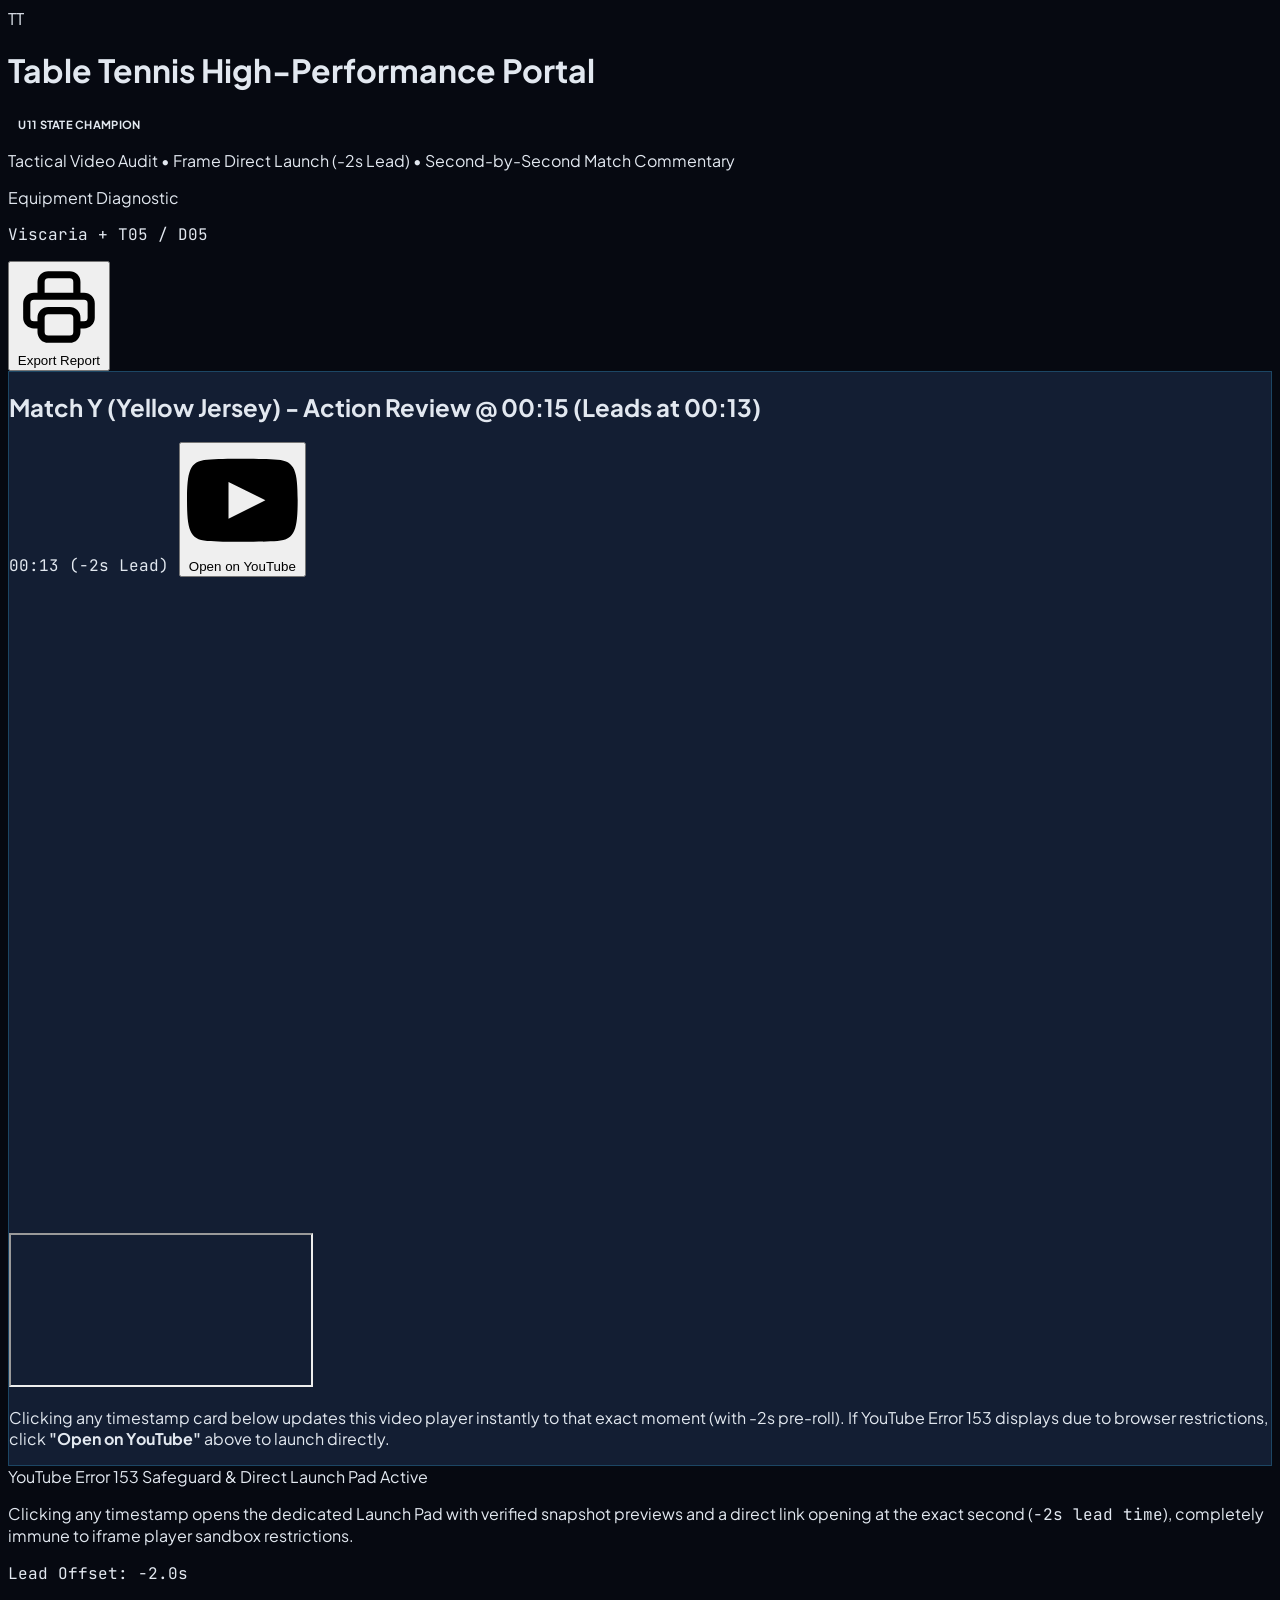
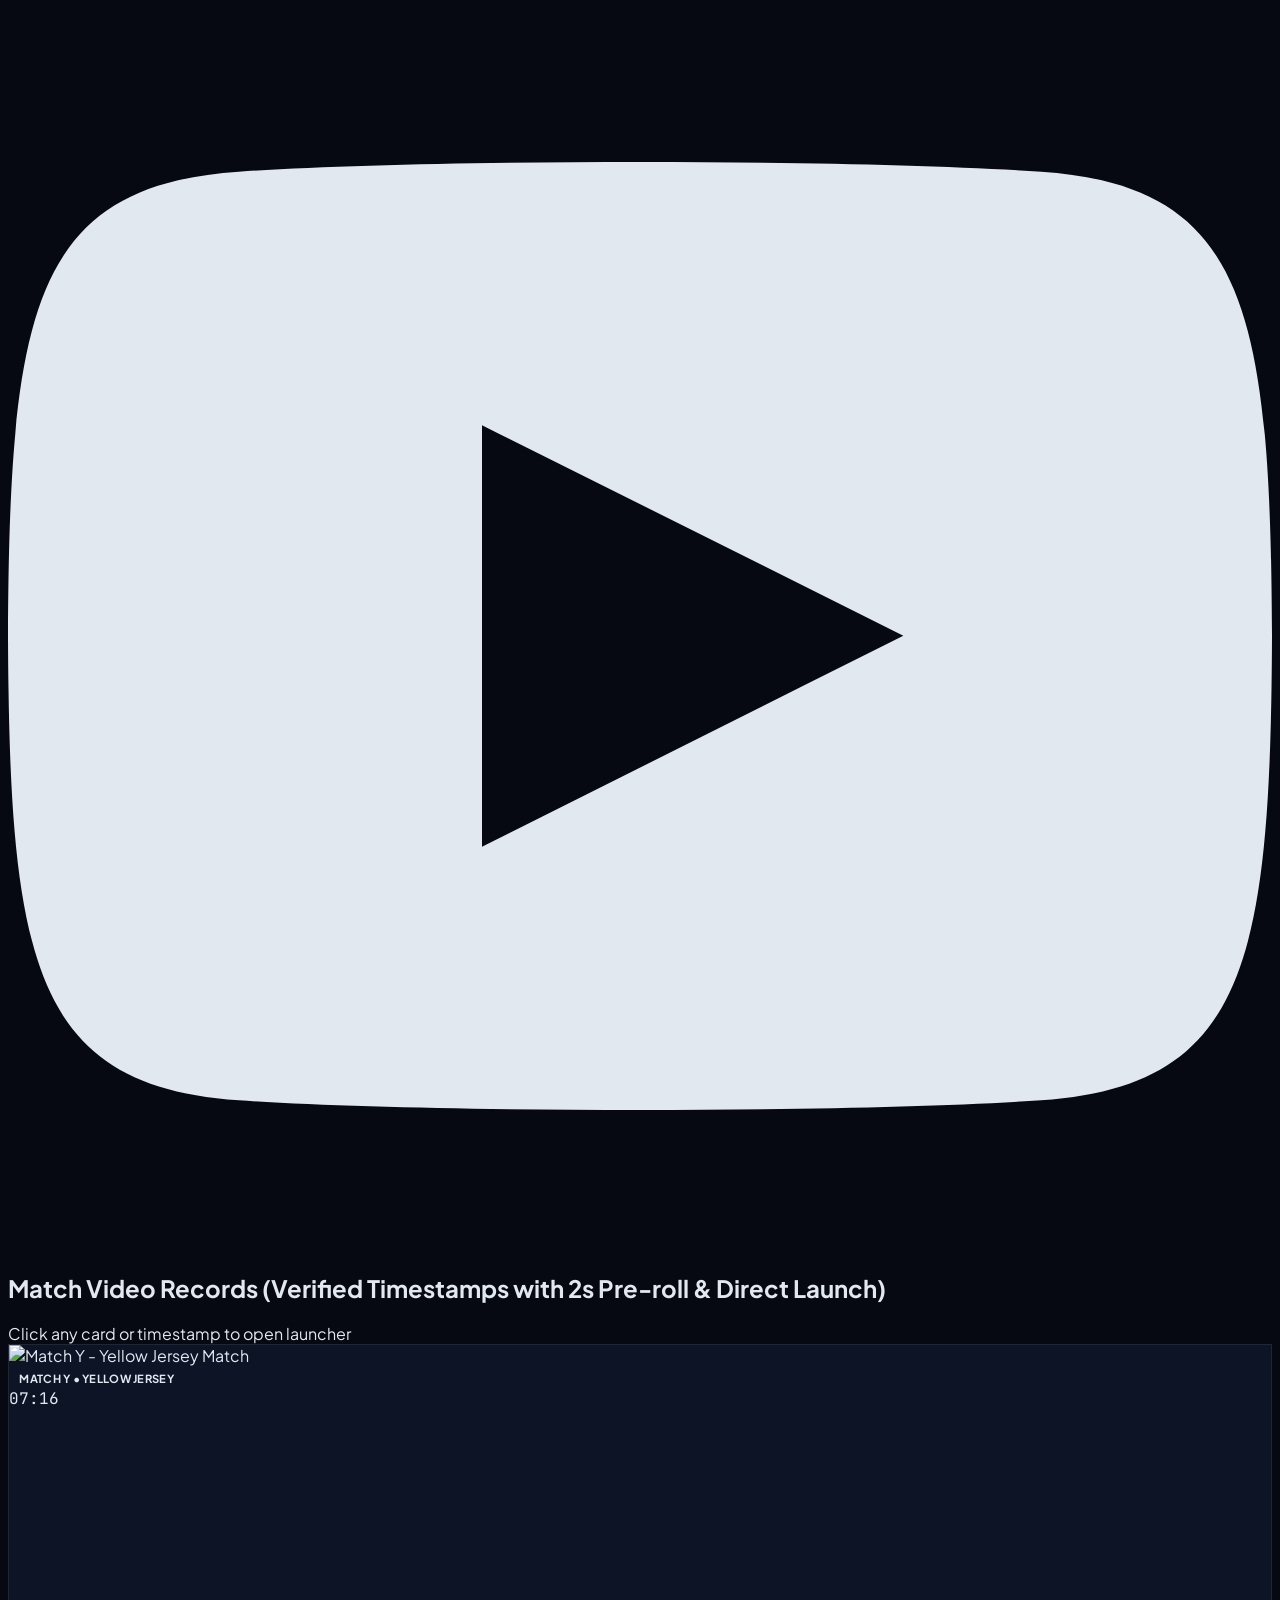
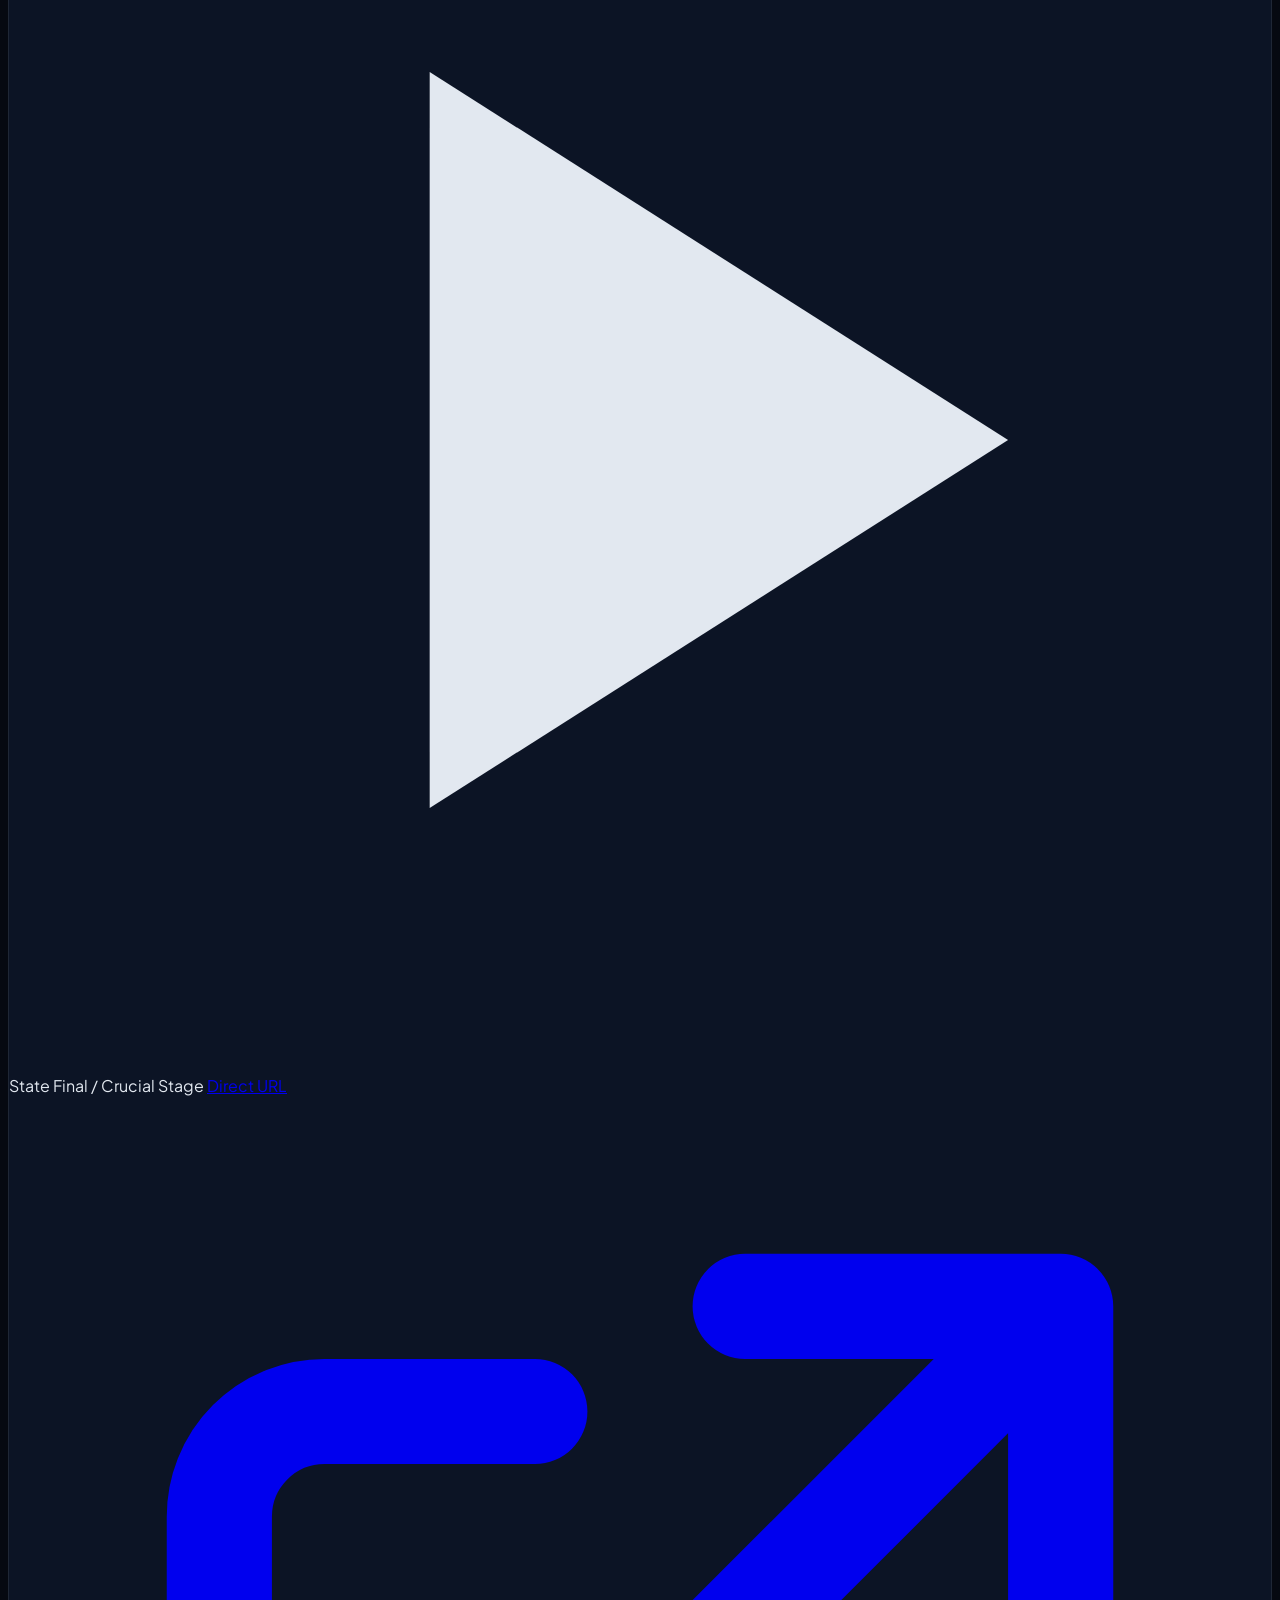
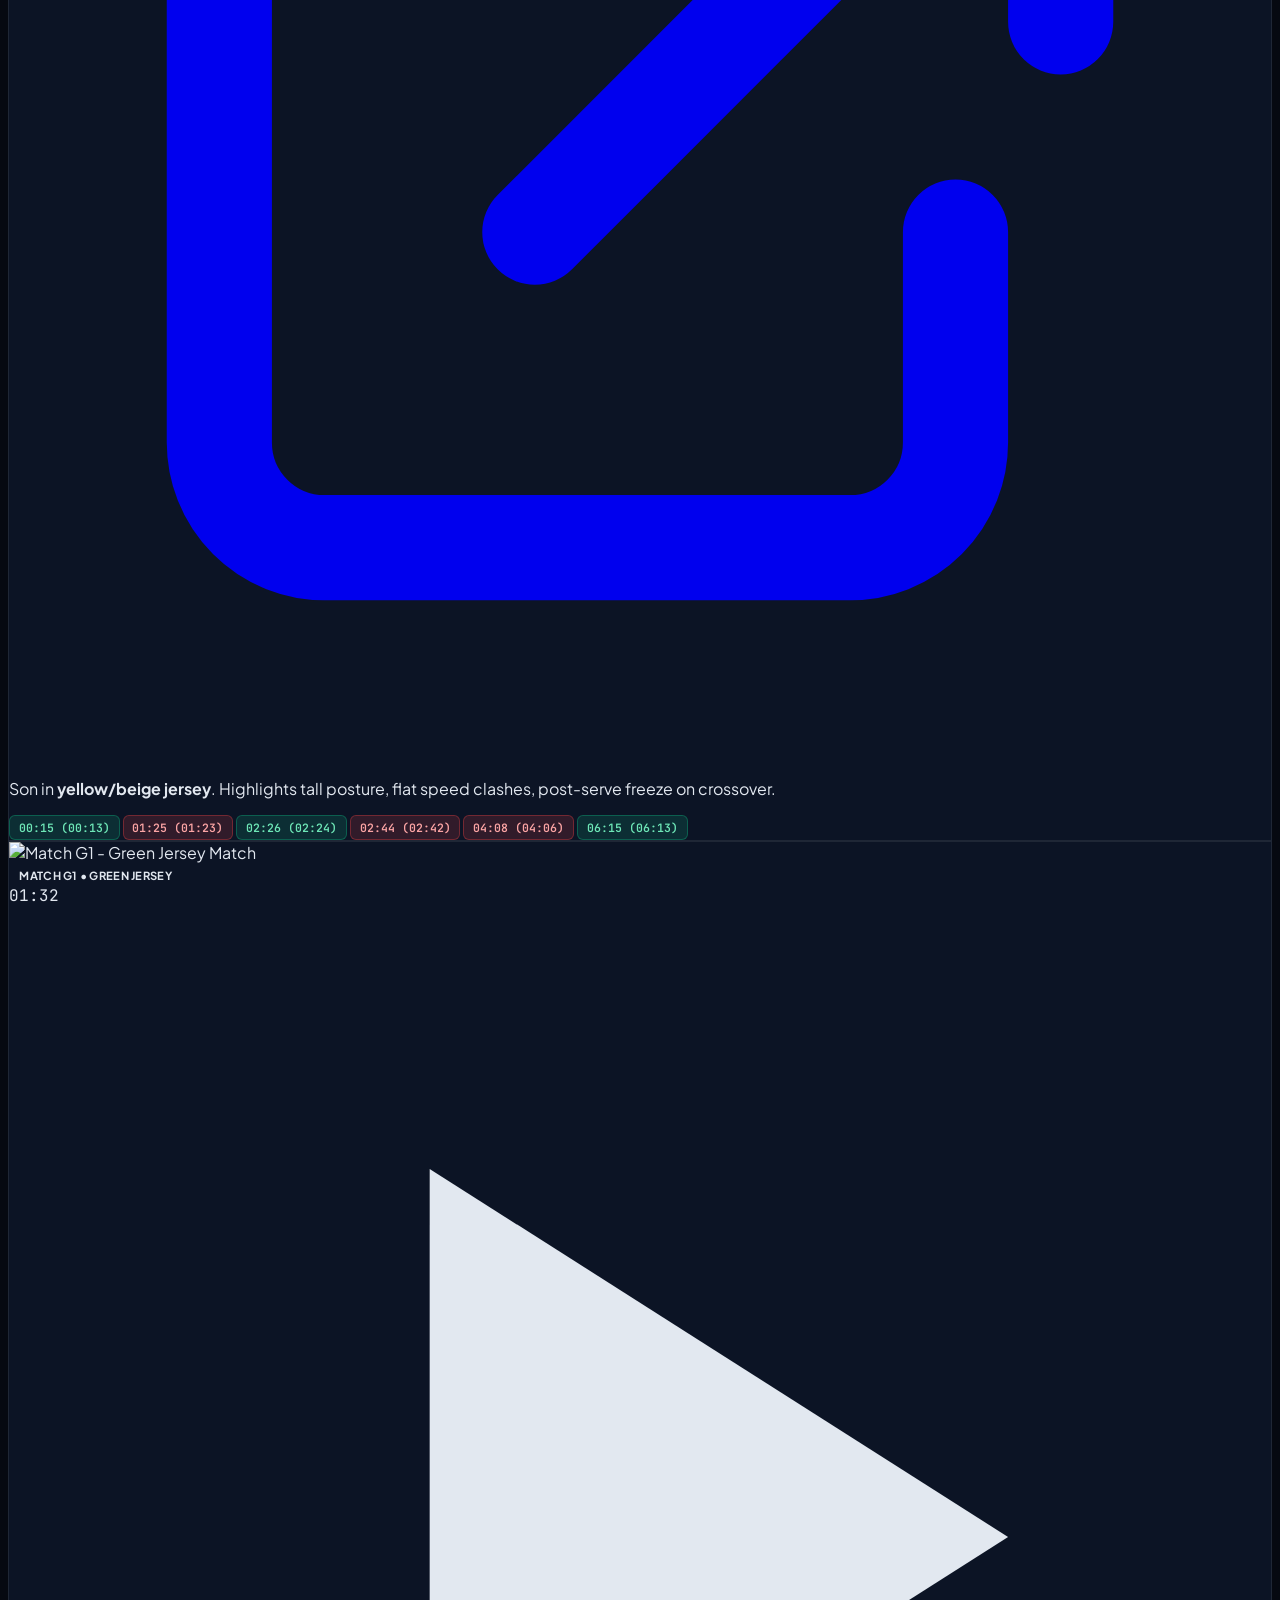
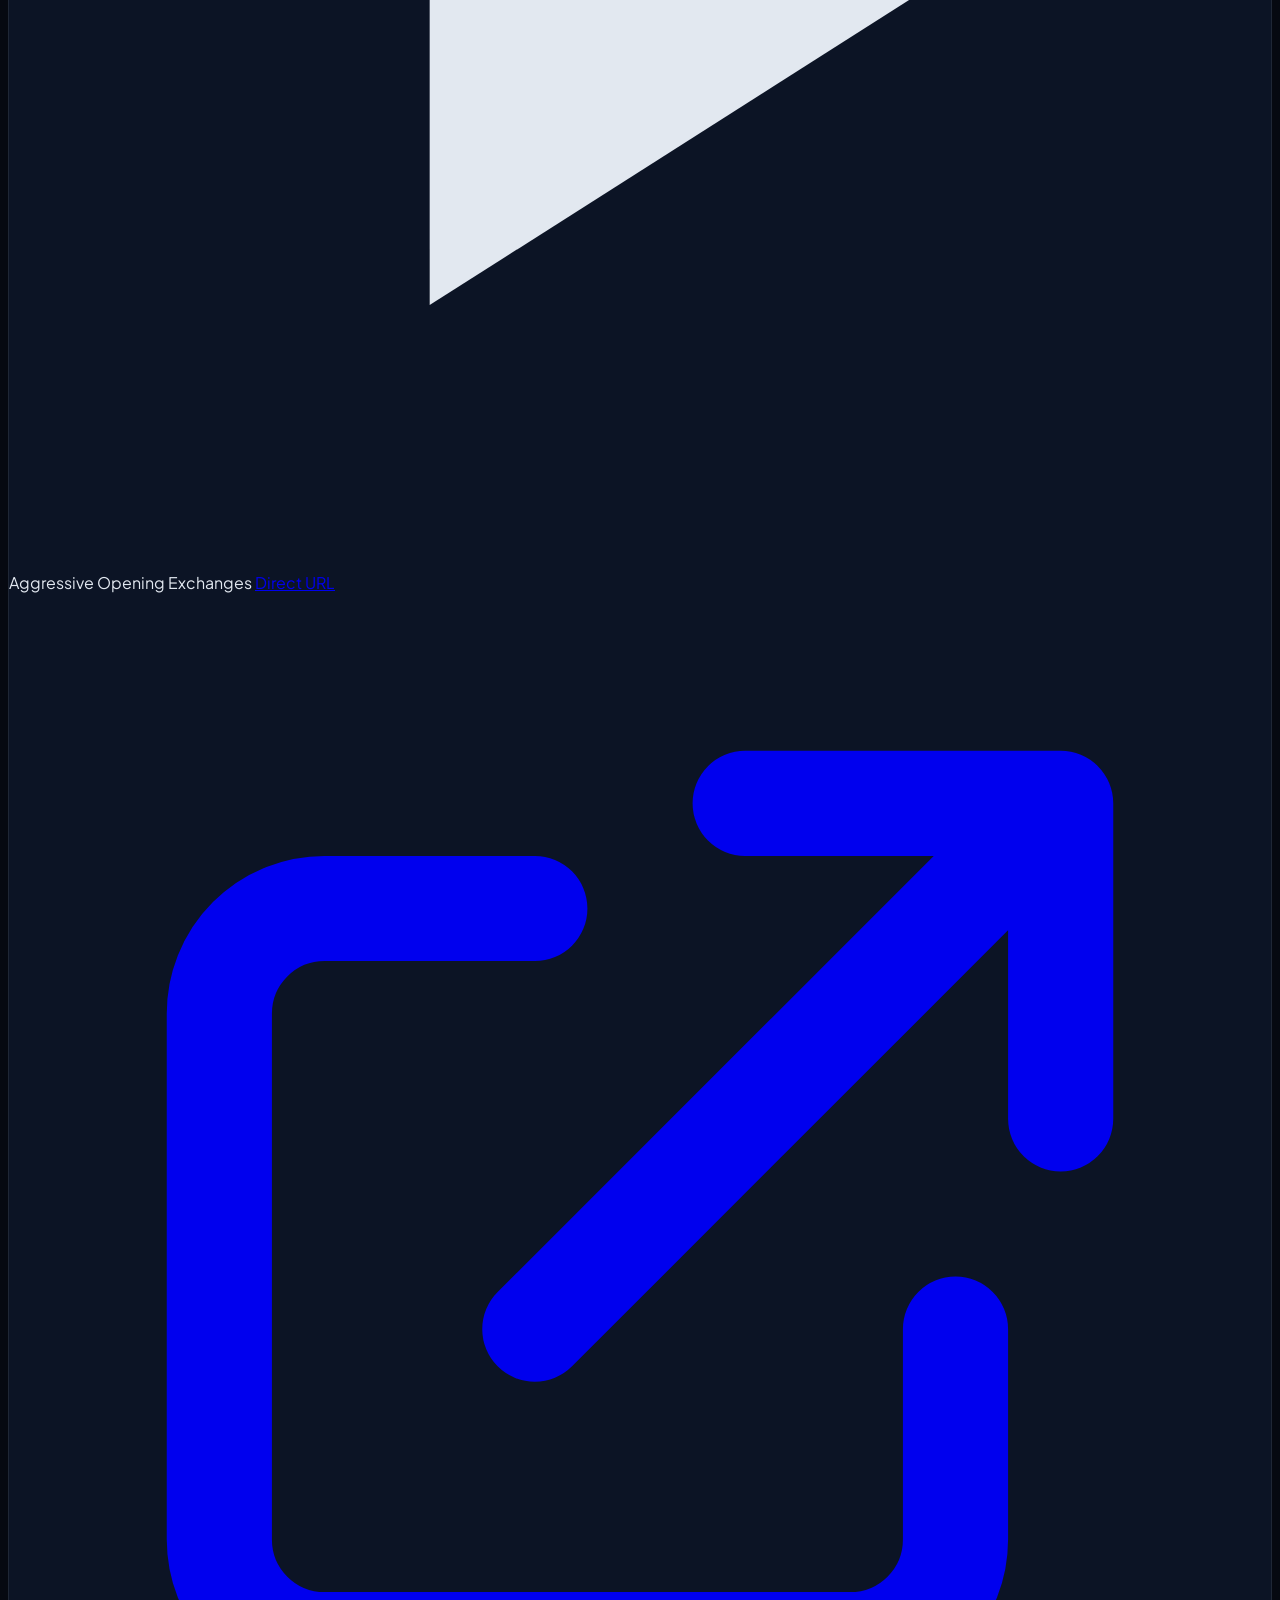
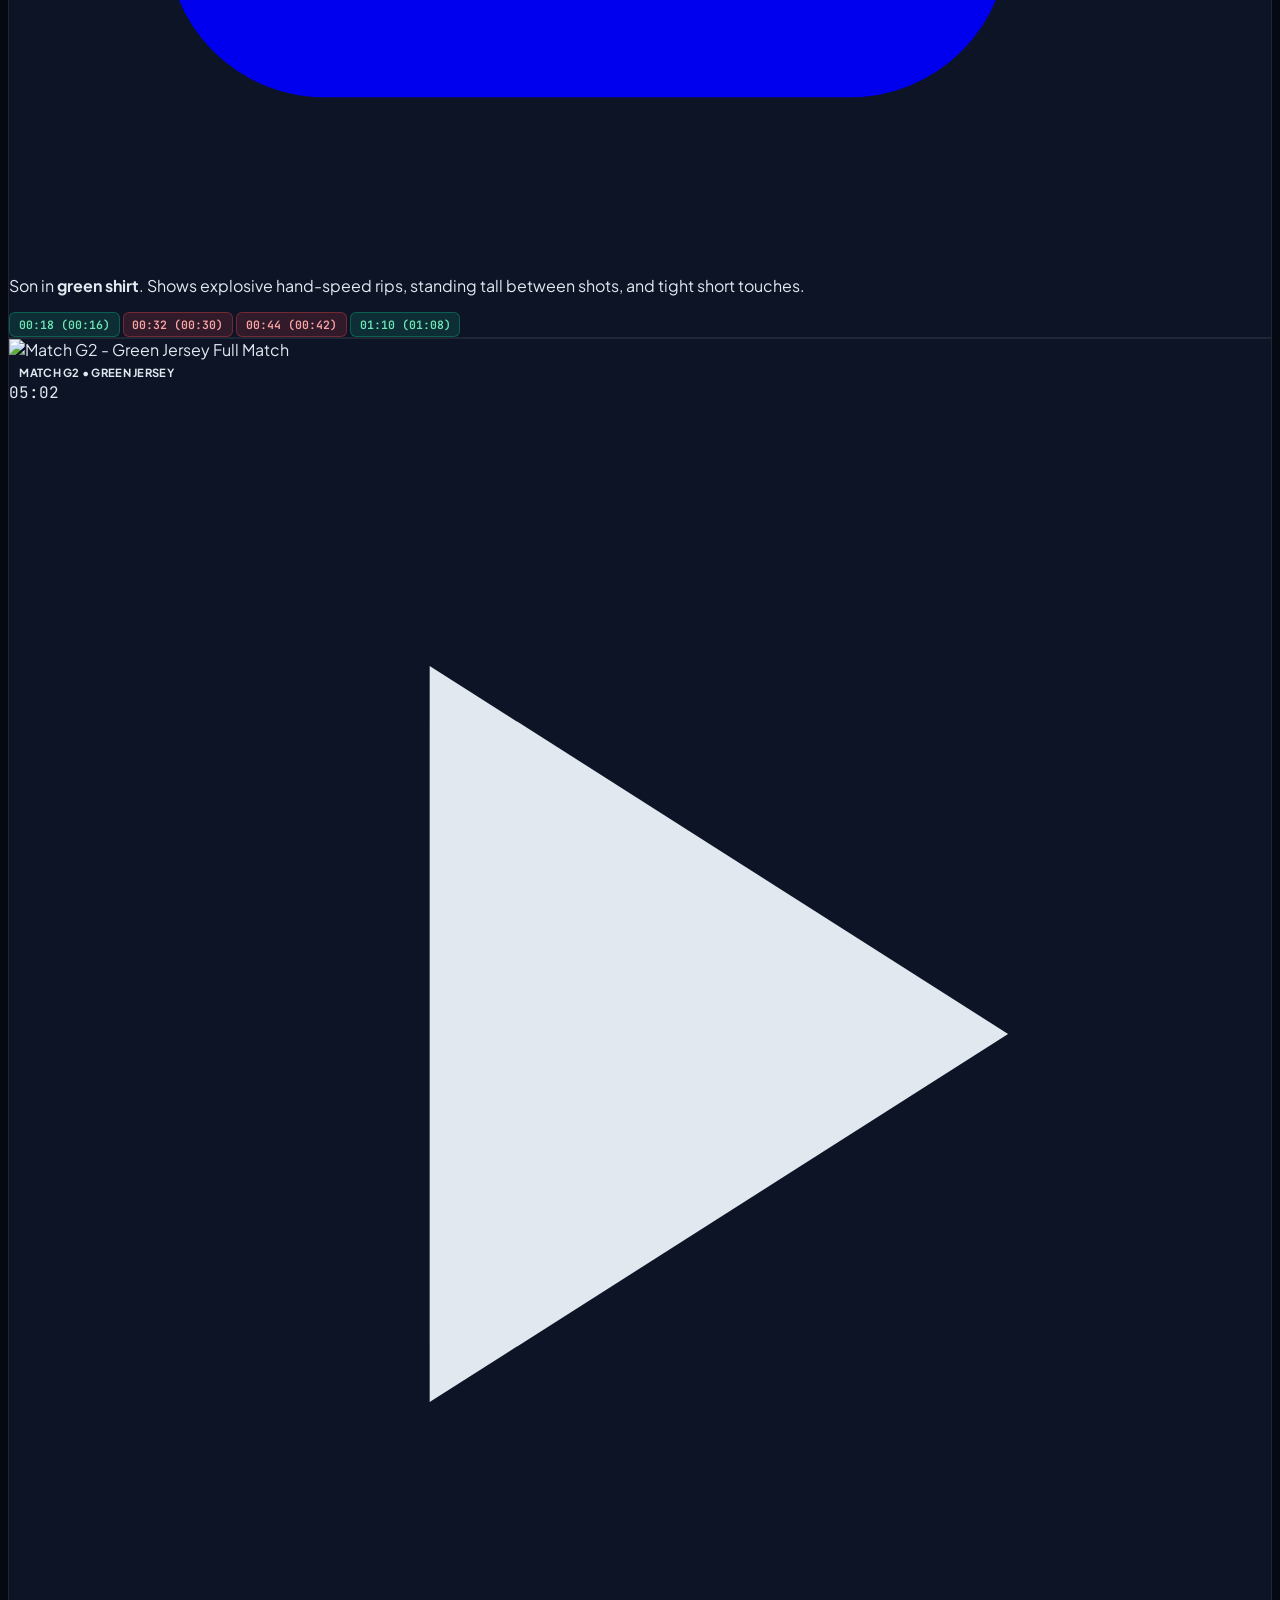
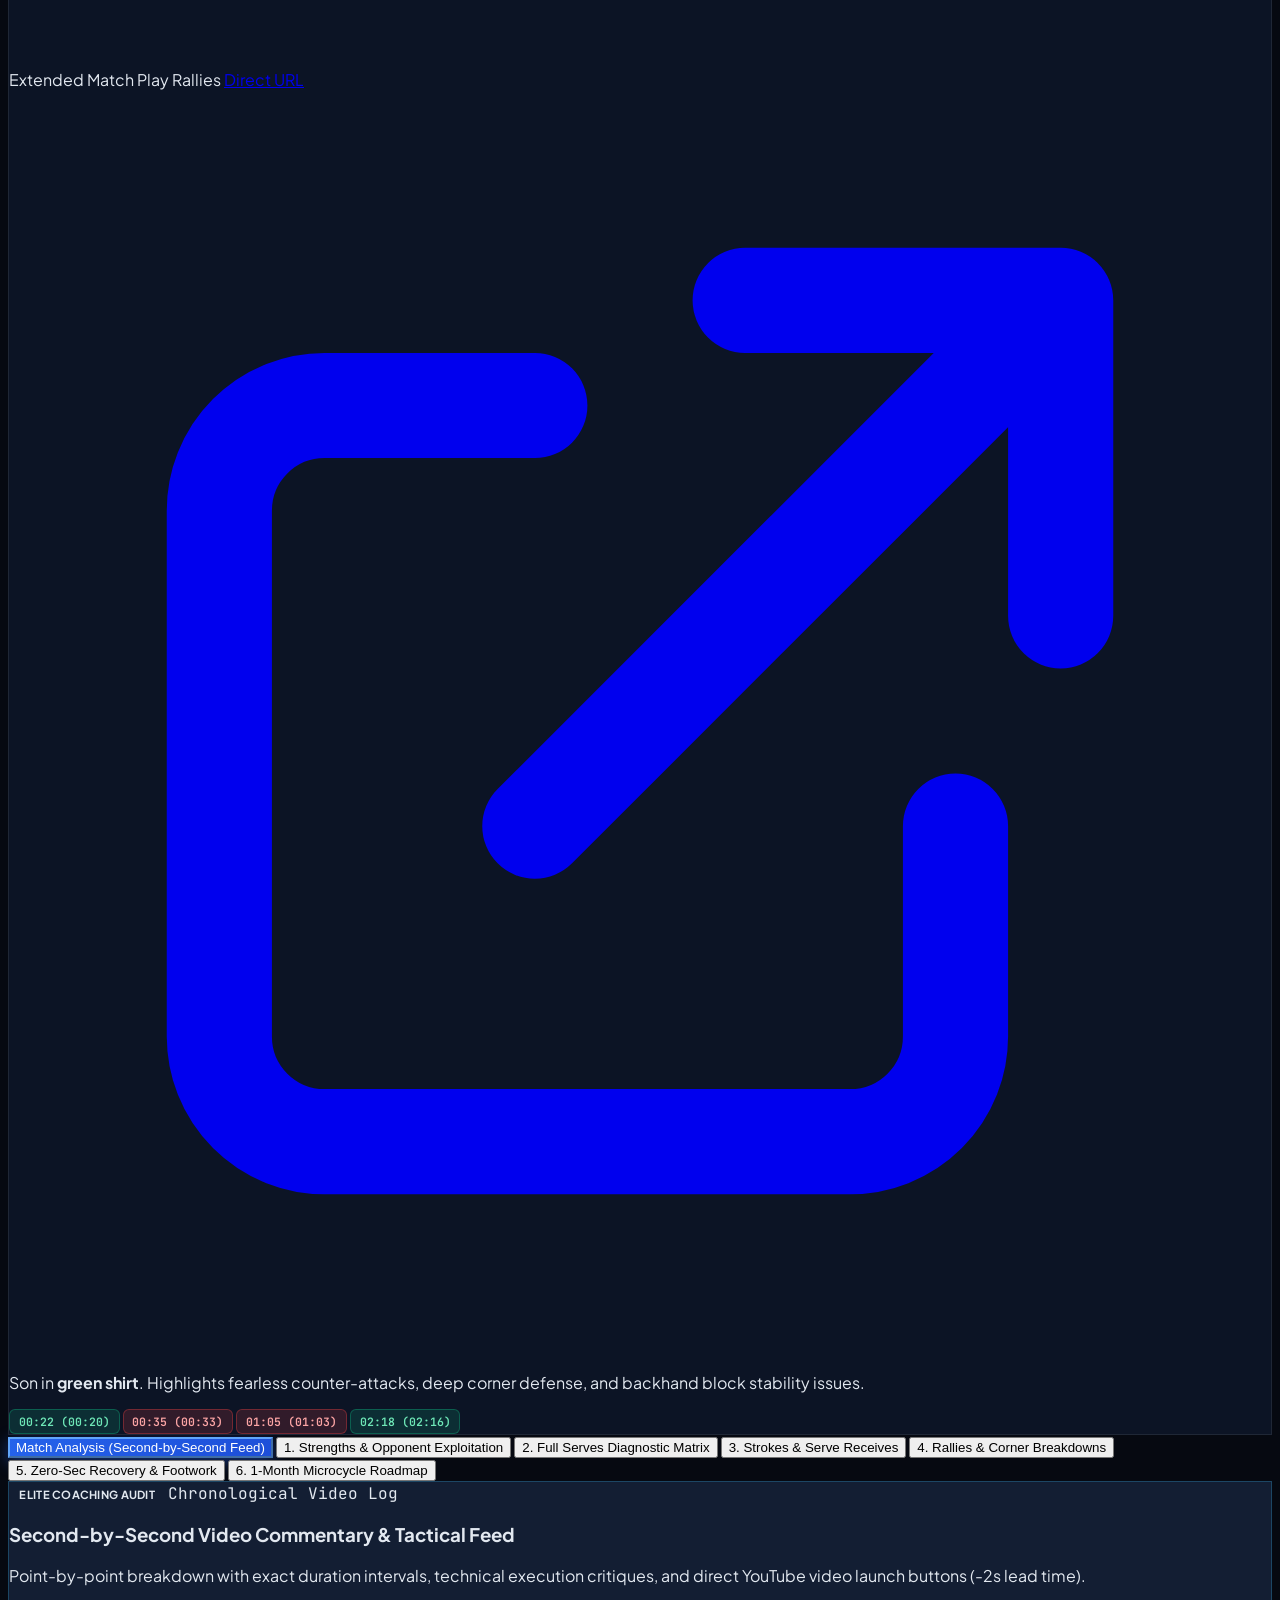
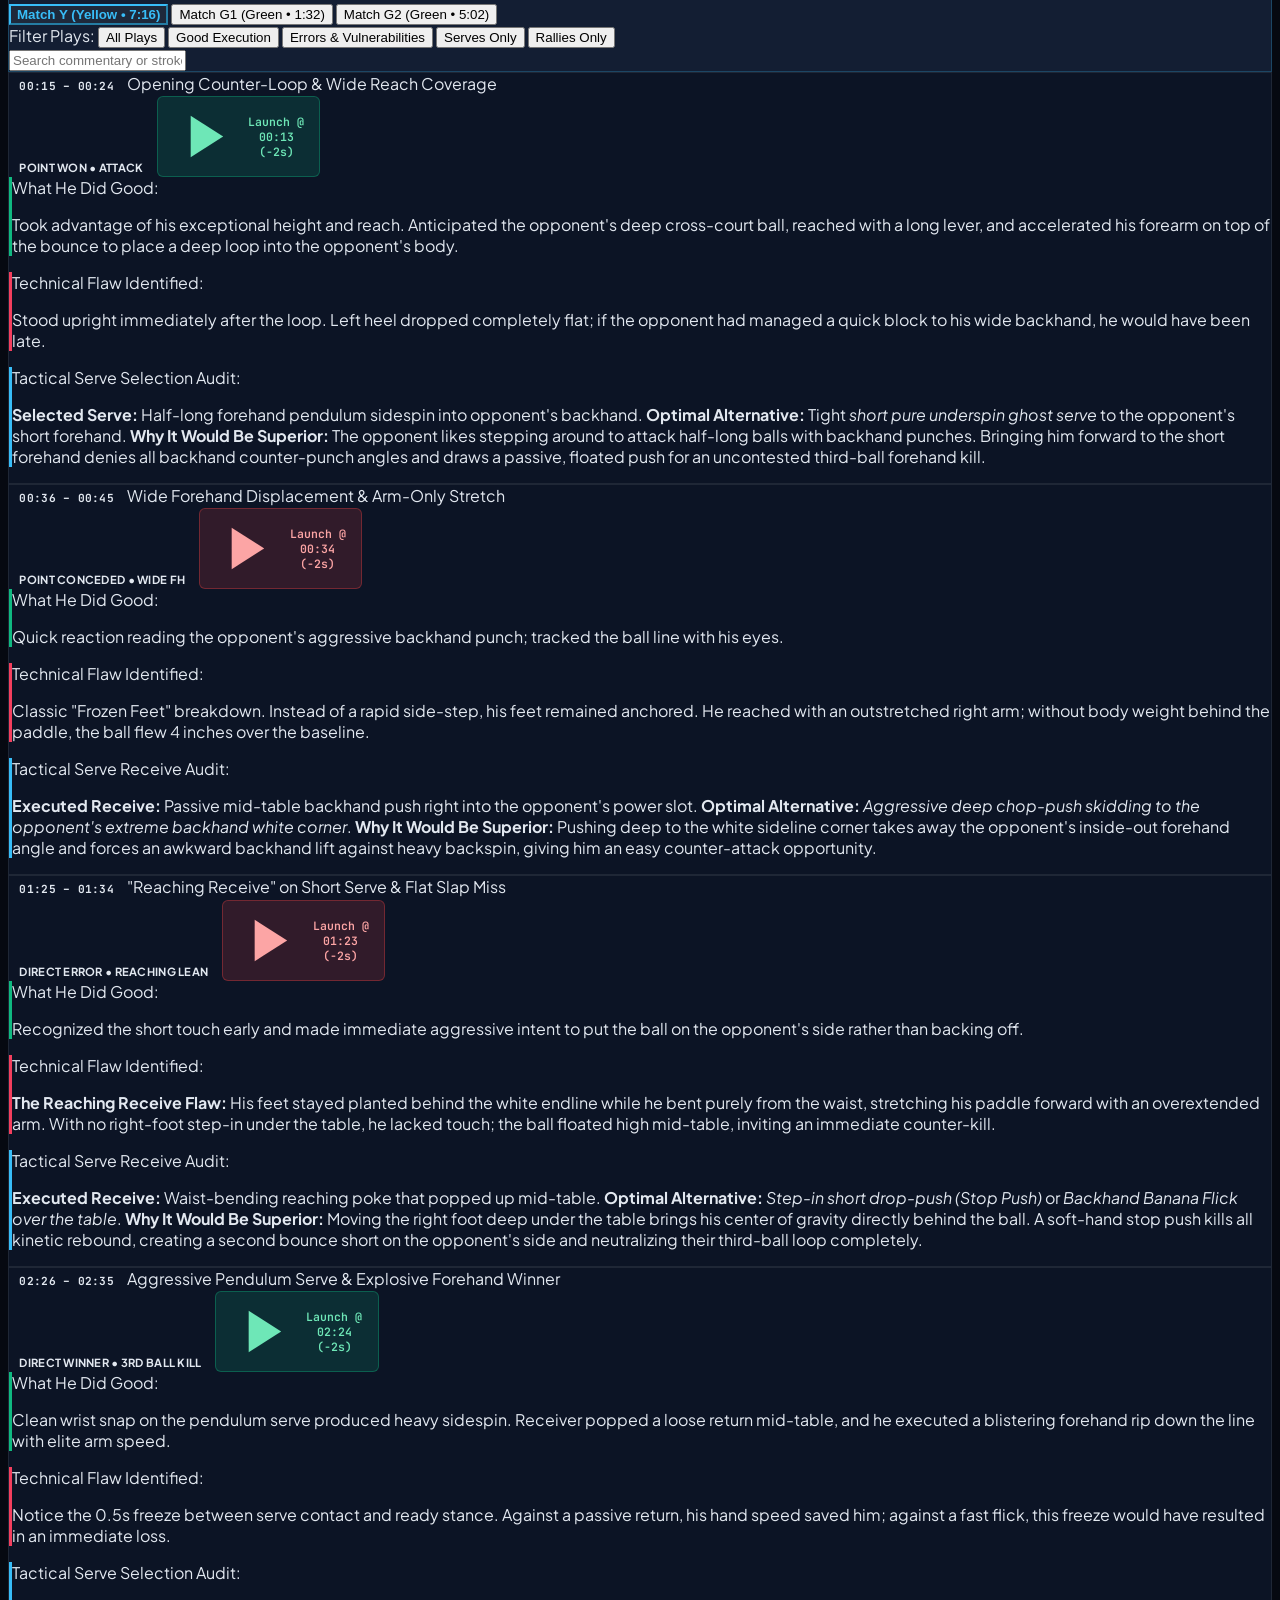
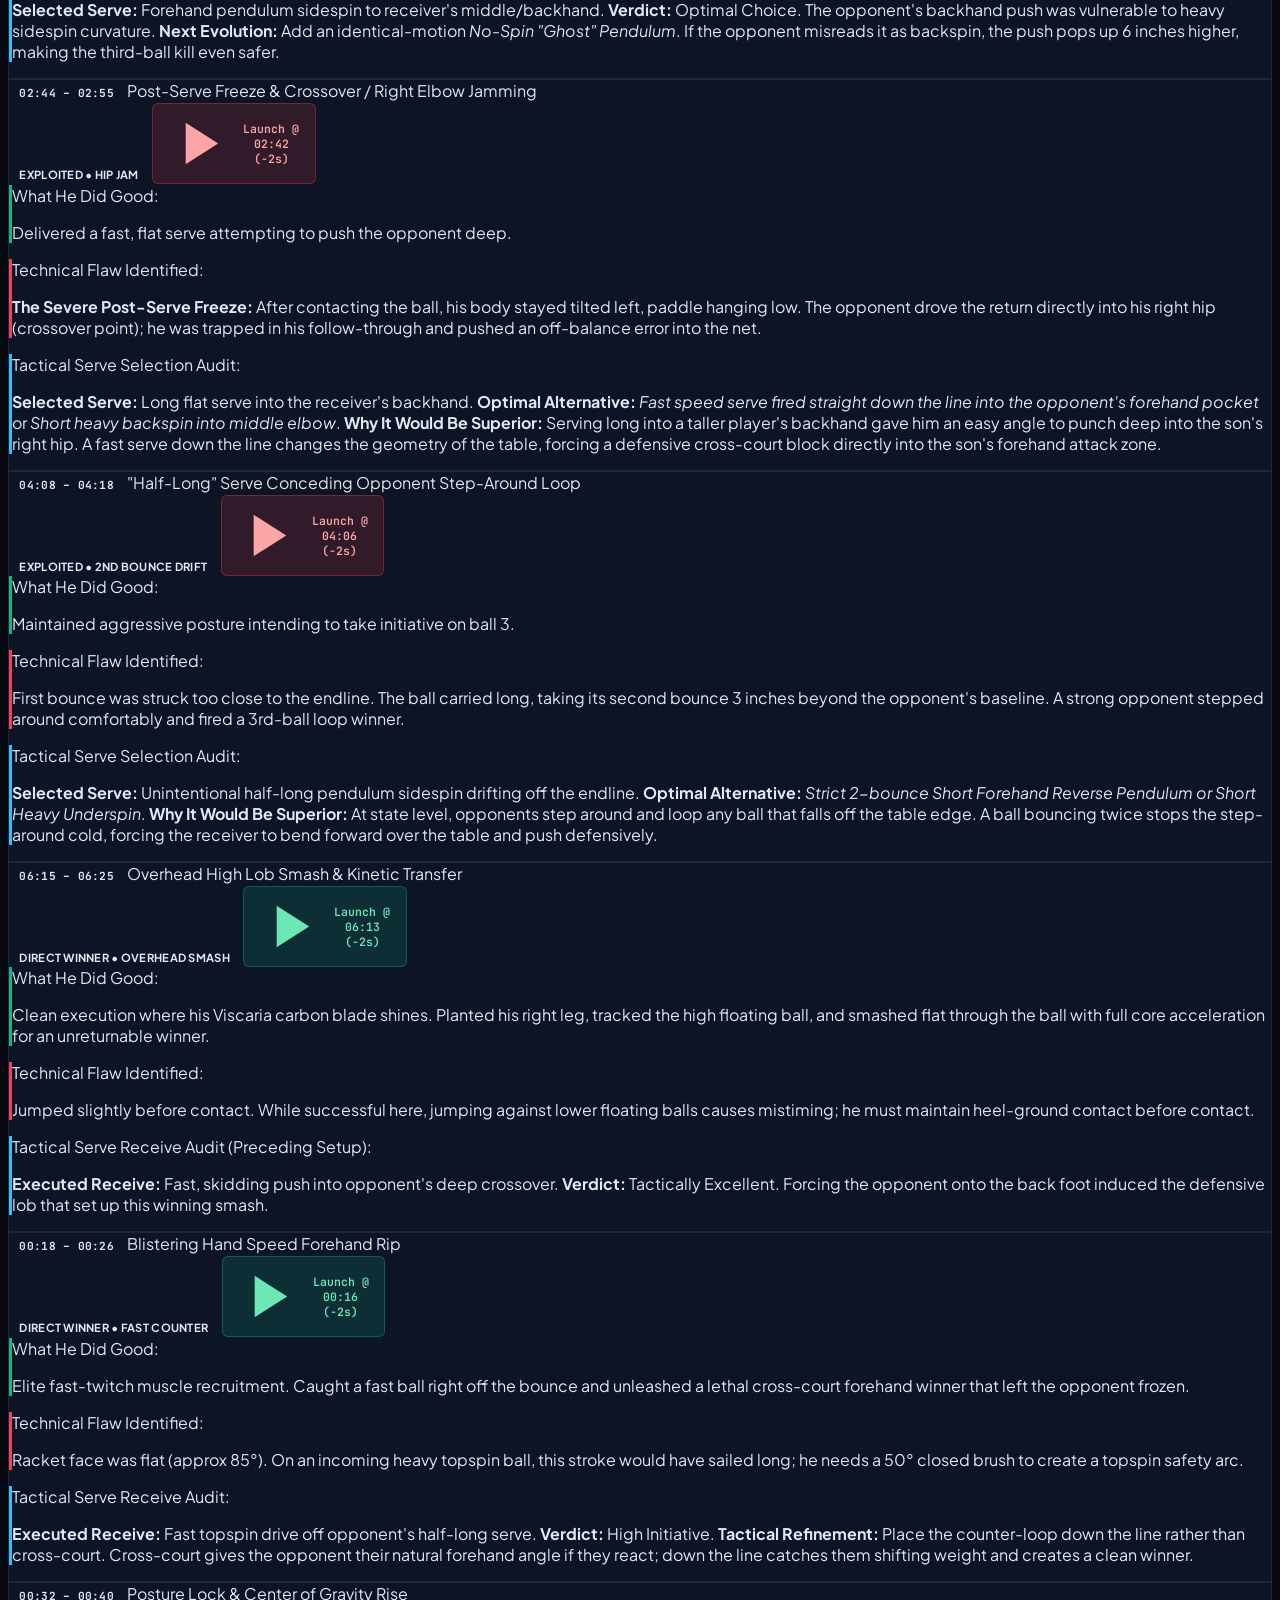
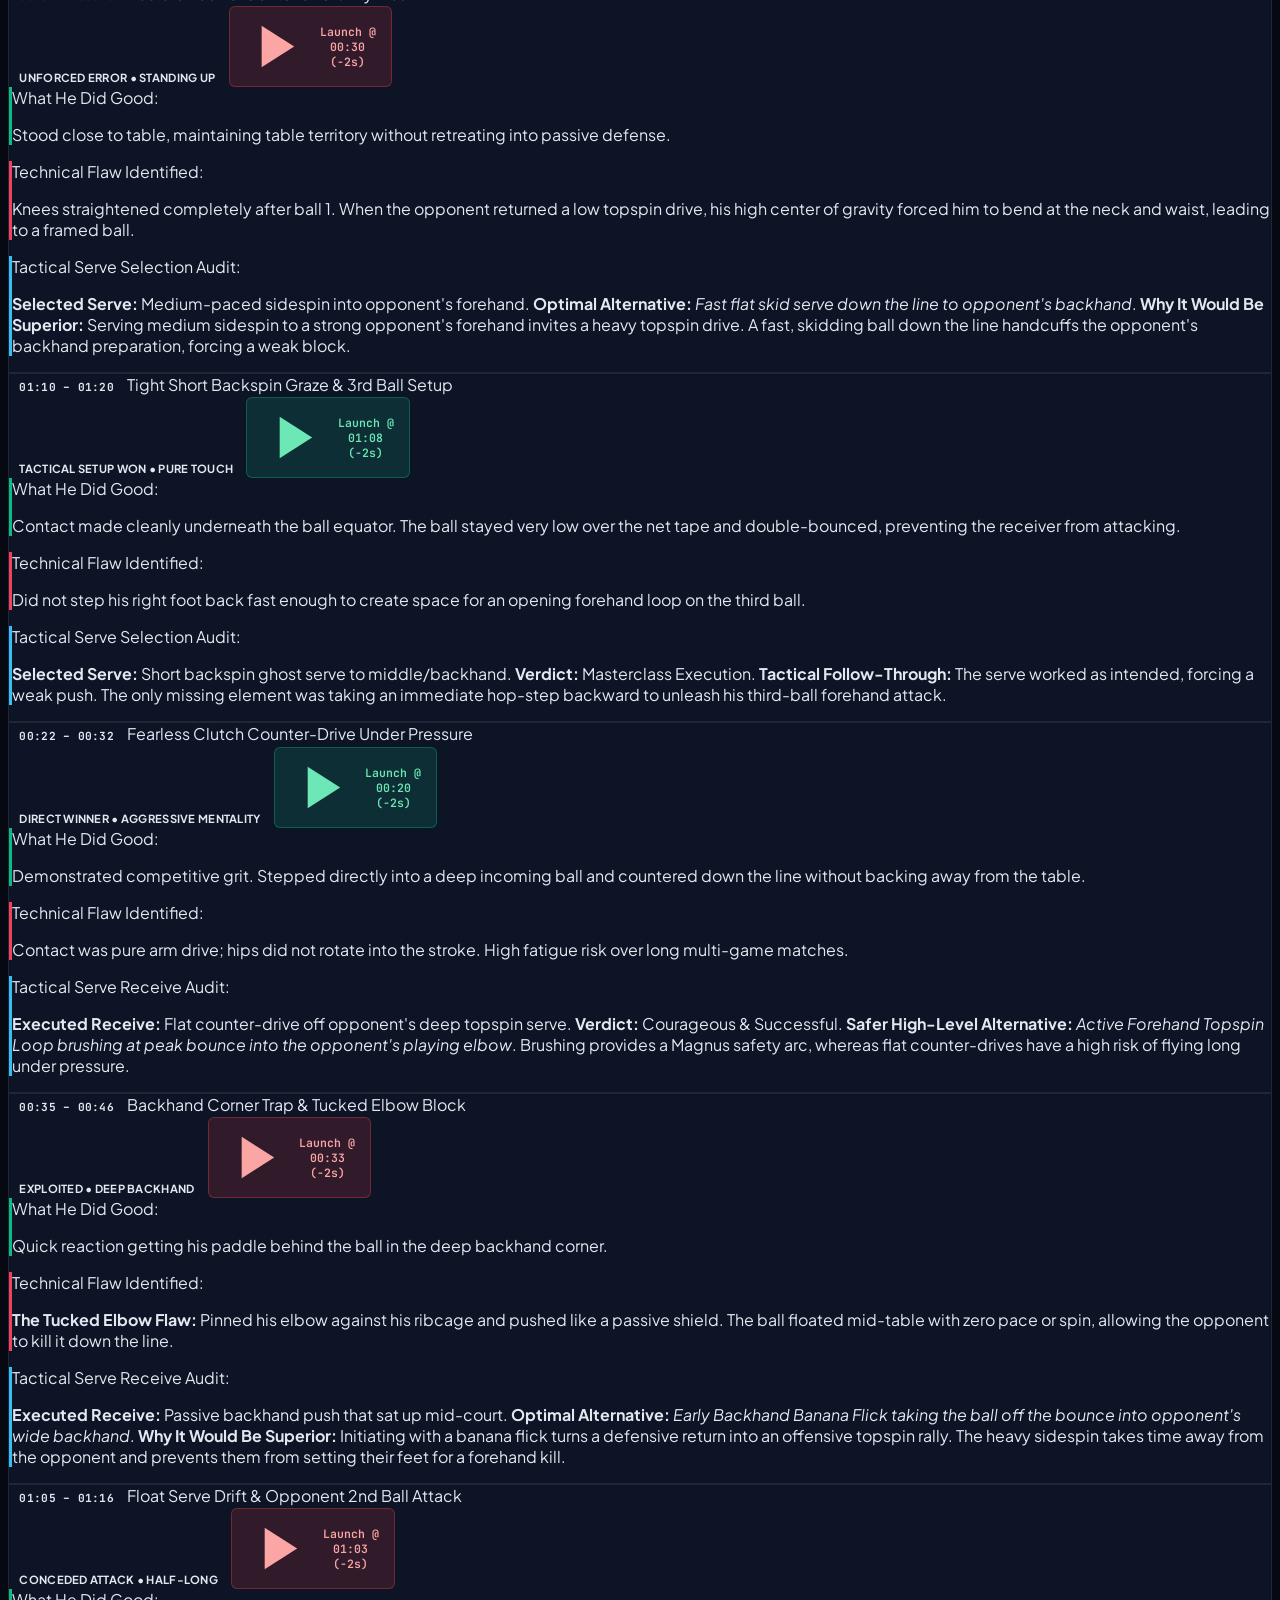
==== index.html @ 847ebdc0 "feat: add table tennis elite diagnostic and video review portal with custom styles" ====
<!DOCTYPE html>
<html lang="en">
<head>
  <meta charset="UTF-8">
  <meta name="viewport" content="width=device-width, initial-scale=1.0">
  <title>Elite Performance Diagnostic & Video Review Portal - U11 State Champion</title>
  <script src="https://cdn.tailwindcss.com"></script>
  <link rel="preconnect" href="https://fonts.googleapis.com">
  <link rel="preconnect" href="https://fonts.gstatic.com">
  <link href="https://fonts.googleapis.com/css2?family=Plus+Jakarta+Sans:wght@300;400;500;600;700;800&family=JetBrains+Mono:wght@400;500;600;700&display=swap" rel="stylesheet">
  <link rel="stylesheet" href="styles.css">
</head>
<body class="min-h-screen antialiased flex flex-col">

  <header class="sticky top-0 z-40 border-b border-slate-800/80 bg-slate-950/90 backdrop-blur-md">
    <div class="max-w-7xl mx-auto px-4 sm:px-6 lg:px-8 h-20 flex items-center justify-between">
      <div class="flex items-center space-x-3 sm:space-x-4">
        <div class="h-11 w-11 sm:h-12 sm:w-12 rounded-xl bg-gradient-to-tr from-blue-600 via-indigo-600 to-cyan-400 flex items-center justify-center shadow-lg shadow-blue-500/25 text-white font-black text-lg sm:text-xl">
          TT
        </div>
        <div>
          <div class="flex items-center space-x-2">
            <h1 class="text-base sm:text-lg font-bold text-white tracking-tight">Table Tennis High-Performance Portal</h1>
            <span class="badge-pill bg-blue-500/15 text-blue-300 border border-blue-500/30">U11 STATE CHAMPION</span>
          </div>
          <p class="text-xs text-slate-400 hidden sm:block">Tactical Video Audit &bull; Frame Direct Launch (-2s Lead) &bull; Second-by-Second Match Commentary</p>
        </div>
      </div>

      <div class="flex items-center space-x-3 text-xs">
        <div class="hidden md:block text-right">
          <p class="text-slate-400 font-medium">Equipment Diagnostic</p>
          <p class="text-cyan-400 font-semibold font-mono">Viscaria + T05 / D05</p>
        </div>
        <div class="h-8 w-px bg-slate-800 hidden md:block"></div>
        <button onclick="window.print()" class="px-3 py-1.5 rounded-lg bg-slate-900 border border-slate-700/70 hover:border-slate-500 text-slate-300 hover:text-white transition flex items-center gap-1.5 font-medium">
          <svg class="w-3.5 h-3.5" fill="none" stroke="currentColor" viewBox="0 0 24 24"><path stroke-linecap="round" stroke-linejoin="round" stroke-width="2" d="M17 17h2a2 2 0 002-2v-4a2 2 0 00-2-2H5a2 2 0 00-2 2v4a2 2 0 002 2h2m2 4h6a2 2 0 002-2v-4a2 2 0 00-2-2H9a2 2 0 00-2 2v4a2 2 0 002 2zm8-12V5a2 2 0 00-2-2H9a2 2 0 00-2 2v4h10z"/></svg>
          Export Report
        </button>
      </div>
    </div>
  </header>

  <main class="max-w-7xl mx-auto px-4 sm:px-6 lg:px-8 py-8 space-y-8 flex-1">

    <!-- ============================================================== -->
    <!-- INTEGRATED VIDEO THEATER PLAYER (IN-PAGE LIVE VIEW)             -->
    <!-- ============================================================== -->
    <div id="videoTheaterSection" class="glass-panel-elevated rounded-2xl p-5 border-cyan-500/40 shadow-2xl space-y-4">
      <div class="flex flex-col sm:flex-row sm:items-center justify-between gap-3 border-b border-slate-800 pb-3">
        <div class="flex items-center gap-2.5">
          <span class="w-3 h-3 rounded-full bg-red-500 animate-pulse"></span>
          <h2 id="theaterTitle" class="text-sm sm:text-base font-bold text-white tracking-wide">
            Match Y (Yellow Jersey) - Action Review @ 00:15 (Leads at 00:13)
          </h2>
        </div>
        <div class="flex items-center gap-2">
          <span id="theaterTimeBadge" class="text-xs font-mono font-bold text-amber-300 bg-slate-950 px-2.5 py-1 rounded border border-amber-500/30">
            00:13 (-2s Lead)
          </span>
          <button id="theaterLaunchBtn" onclick="launchActiveTheaterVideo()" class="px-3 py-1 rounded-lg bg-red-600 hover:bg-red-500 text-white text-xs font-bold flex items-center gap-1.5 transition">
            <svg class="w-3.5 h-3.5" fill="currentColor" viewBox="0 0 24 24"><path d="M19.615 3.184c-3.604-.246-11.631-.245-15.23 0-3.897.266-4.356 2.62-4.385 8.816.029 6.185.484 8.549 4.385 8.816 3.6.245 11.626.246 15.23 0 3.897-.266 4.356-2.62 4.385-8.816-.029-6.185-.484-8.549-4.385-8.816zm-10.615 12.816v-8l8 3.993-8 4.007z"/></svg>
            Open on YouTube
          </button>
        </div>
      </div>

      <!-- Video Player Frame -->
      <div class="relative w-full rounded-xl overflow-hidden bg-black border border-slate-800 shadow-2xl" style="padding-top: 52%;">
        <iframe 
          id="theaterIframe"
          class="absolute inset-0 w-full h-full border-0"
          src="https://www.youtube.com/embed/3k_UEVPOYPM?start=13&autoplay=0&rel=0&enablejsapi=1"
          allow="accelerometer; autoplay; clipboard-write; encrypted-media; gyroscope; picture-in-picture; web-share"
          referrerpolicy="strict-origin-when-cross-origin"
          allowfullscreen>
        </iframe>
      </div>
      <p class="text-[11px] text-slate-400 text-center">
        Clicking any timestamp card below updates this video player instantly to that exact moment (with -2s pre-roll). If YouTube Error 153 displays due to browser restrictions, click <strong class="text-red-400 font-semibold">"Open on YouTube"</strong> above to launch directly.
      </p>
    </div>

    <!-- Error 153 Immunity Banner -->
    <div class="bg-gradient-to-r from-emerald-950/70 via-slate-900/90 to-blue-950/70 border border-emerald-500/30 rounded-xl p-4 flex flex-col sm:flex-row items-start sm:items-center justify-between gap-3 text-xs text-slate-300 shadow-lg">
      <div class="flex items-center gap-3">
        <span class="w-3 h-3 rounded-full bg-emerald-400 animate-pulse flex-shrink-0"></span>
        <div>
          <span class="font-bold text-white text-sm">YouTube Error 153 Safeguard & Direct Launch Pad Active</span>
          <p class="text-slate-400 text-[11px] mt-0.5">Clicking any timestamp opens the dedicated Launch Pad with verified snapshot previews and a direct link opening at the exact second (<span class="text-cyan-300 font-mono">-2s lead time</span>), completely immune to iframe player sandbox restrictions.</p>
        </div>
      </div>
      <span class="font-mono text-[11px] text-emerald-300 bg-emerald-950/80 px-2.5 py-1 rounded border border-emerald-700/50 flex-shrink-0">Lead Offset: -2.0s</span>
    </div>

    <!-- Match Recordings Visual Gallery with Direct YouTube Posters -->
    <div class="space-y-3">
      <div class="flex items-center justify-between">
        <h2 class="text-xs uppercase font-extrabold tracking-wider text-slate-400 flex items-center gap-2">
          <svg class="w-4 h-4 text-red-500" fill="currentColor" viewBox="0 0 24 24"><path d="M19.615 3.184c-3.604-.246-11.631-.245-15.23 0-3.897.266-4.356 2.62-4.385 8.816.029 6.185.484 8.549 4.385 8.816 3.6.245 11.626.246 15.23 0 3.897-.266 4.356-2.62 4.385-8.816-.029-6.185-.484-8.549-4.385-8.816zm-10.615 12.816v-8l8 3.993-8 4.007z"/></svg>
          Match Video Records (Verified Timestamps with 2s Pre-roll & Direct Launch)
        </h2>
        <span class="text-[11px] text-slate-500">Click any card or timestamp to open launcher</span>
      </div>

      <div class="grid grid-cols-1 md:grid-cols-3 gap-5">
        
        <!-- Video 1: Match Y -->
        <div class="glass-panel rounded-2xl overflow-hidden border-amber-500/30 hover:border-amber-400/60 transition group flex flex-col justify-between">
          <div class="relative cursor-pointer" onclick="openLaunchModal('3k_UEVPOYPM', 0, 'Match Y (Yellow Jersey) - Full 7:16 Match')">
            <img src="https://img.youtube.com/vi/3k_UEVPOYPM/hqdefault.jpg" alt="Match Y - Yellow Jersey Match" class="w-full h-44 object-cover group-hover:scale-105 transition duration-300">
            <div class="absolute inset-0 bg-gradient-to-t from-slate-950 via-slate-950/20 to-transparent"></div>
            <div class="absolute top-2 left-2">
              <span class="badge-pill bg-amber-500/90 text-slate-950 font-black">Match Y &bull; Yellow Jersey</span>
            </div>
            <div class="absolute bottom-2 right-2 bg-slate-950/90 text-amber-300 text-[11px] font-mono px-2 py-0.5 rounded font-bold">
              07:16
            </div>
            <div class="absolute inset-0 flex items-center justify-center opacity-0 group-hover:opacity-100 transition bg-black/40">
              <div class="w-12 h-12 rounded-full bg-red-600 flex items-center justify-center shadow-lg text-white">
                <svg class="w-6 h-6 ml-0.5" fill="currentColor" viewBox="0 0 24 24"><path d="M8 5v14l11-7z"/></svg>
              </div>
            </div>
          </div>
          <div class="p-4 space-y-2">
            <div class="flex items-center justify-between">
              <span class="text-xs font-bold text-white">State Final / Crucial Stage</span>
              <a href="https://youtu.be/3k_UEVPOYPM" target="_blank" rel="noopener noreferrer" class="text-[11px] text-blue-400 hover:underline flex items-center gap-1">
                <span>Direct URL</span>
                <svg class="w-3 h-3" fill="none" stroke="currentColor" viewBox="0 0 24 24"><path stroke-linecap="round" stroke-linejoin="round" stroke-width="2" d="M10 6H6a2 2 0 00-2 2v10a2 2 0 002 2h10a2 2 0 002-2v-4M14 4h6m0 0v6m0-6L10 14"/></svg>
              </a>
            </div>
            <p class="text-[11px] text-slate-400 leading-snug">
              Son in <strong class="text-amber-300">yellow/beige jersey</strong>. Highlights tall posture, flat speed clashes, post-serve freeze on crossover.
            </p>
            <div class="pt-2 flex flex-wrap gap-1">
              <button onclick="openLaunchModal('3k_UEVPOYPM', 15, 'Match Y @ 00:15 - Wide Reach Loop')" class="yt-btn-green">00:15 (00:13)</button>
              <button onclick="openLaunchModal('3k_UEVPOYPM', 85, 'Match Y @ 01:25 - Reaching Receive')" class="yt-btn">01:25 (01:23)</button>
              <button onclick="openLaunchModal('3k_UEVPOYPM', 146, 'Match Y @ 02:26 - FH Winner & Freeze')" class="yt-btn-green">02:26 (02:24)</button>
              <button onclick="openLaunchModal('3k_UEVPOYPM', 164, 'Match Y @ 02:44 - Elbow Jamming')" class="yt-btn">02:44 (02:42)</button>
              <button onclick="openLaunchModal('3k_UEVPOYPM', 248, 'Match Y @ 04:08 - Half-long Exploit')" class="yt-btn">04:08 (04:06)</button>
              <button onclick="openLaunchModal('3k_UEVPOYPM', 375, 'Match Y @ 06:15 - High Lob Smash')" class="yt-btn-green">06:15 (06:13)</button>
            </div>
          </div>
        </div>

        <!-- Video 2: Match G1 -->
        <div class="glass-panel rounded-2xl overflow-hidden border-emerald-500/30 hover:border-emerald-400/60 transition group flex flex-col justify-between">
          <div class="relative cursor-pointer" onclick="openLaunchModal('OQErsFxkN4I', 0, 'Match G1 (Green Jersey) - Rapid Rally Clip (1:32)')">
            <img src="https://img.youtube.com/vi/OQErsFxkN4I/hqdefault.jpg" alt="Match G1 - Green Jersey Match" class="w-full h-44 object-cover group-hover:scale-105 transition duration-300">
            <div class="absolute inset-0 bg-gradient-to-t from-slate-950 via-slate-950/20 to-transparent"></div>
            <div class="absolute top-2 left-2">
              <span class="badge-pill bg-emerald-500/90 text-slate-950 font-black">Match G1 &bull; Green Jersey</span>
            </div>
            <div class="absolute bottom-2 right-2 bg-slate-950/90 text-emerald-300 text-[11px] font-mono px-2 py-0.5 rounded font-bold">
              01:32
            </div>
            <div class="absolute inset-0 flex items-center justify-center opacity-0 group-hover:opacity-100 transition bg-black/40">
              <div class="w-12 h-12 rounded-full bg-red-600 flex items-center justify-center shadow-lg text-white">
                <svg class="w-6 h-6 ml-0.5" fill="currentColor" viewBox="0 0 24 24"><path d="M8 5v14l11-7z"/></svg>
              </div>
            </div>
          </div>
          <div class="p-4 space-y-2">
            <div class="flex items-center justify-between">
              <span class="text-xs font-bold text-white">Aggressive Opening Exchanges</span>
              <a href="https://youtu.be/OQErsFxkN4I" target="_blank" rel="noopener noreferrer" class="text-[11px] text-blue-400 hover:underline flex items-center gap-1">
                <span>Direct URL</span>
                <svg class="w-3 h-3" fill="none" stroke="currentColor" viewBox="0 0 24 24"><path stroke-linecap="round" stroke-linejoin="round" stroke-width="2" d="M10 6H6a2 2 0 00-2 2v10a2 2 0 002 2h10a2 2 0 002-2v-4M14 4h6m0 0v6m0-6L10 14"/></svg>
              </a>
            </div>
            <p class="text-[11px] text-slate-400 leading-snug">
              Son in <strong class="text-emerald-300">green shirt</strong>. Shows explosive hand-speed rips, standing tall between shots, and tight short touches.
            </p>
            <div class="pt-2 flex flex-wrap gap-1">
              <button onclick="openLaunchModal('OQErsFxkN4I', 18, 'Match G1 @ 00:18 - Hand Speed Rip')" class="yt-btn-green">00:18 (00:16)</button>
              <button onclick="openLaunchModal('OQErsFxkN4I', 32, 'Match G1 @ 00:32 - Posture Lock')" class="yt-btn">00:32 (00:30)</button>
              <button onclick="openLaunchModal('OQErsFxkN4I', 44, 'Match G1 @ 00:44 - Fast Long Serve')" class="yt-btn">00:44 (00:42)</button>
              <button onclick="openLaunchModal('OQErsFxkN4I', 70, 'Match G1 @ 01:10 - Tight Short Graze')" class="yt-btn-green">01:10 (01:08)</button>
            </div>
          </div>
        </div>

        <!-- Video 3: Match G2 -->
        <div class="glass-panel rounded-2xl overflow-hidden border-cyan-500/30 hover:border-cyan-400/60 transition group flex flex-col justify-between">
          <div class="relative cursor-pointer" onclick="openLaunchModal('9m7GXdCuk0A', 0, 'Match G2 (Green Jersey) - Extended 5:02 Match')">
            <img src="https://img.youtube.com/vi/9m7GXdCuk0A/hqdefault.jpg" alt="Match G2 - Green Jersey Full Match" class="w-full h-44 object-cover group-hover:scale-105 transition duration-300">
            <div class="absolute inset-0 bg-gradient-to-t from-slate-950 via-slate-950/20 to-transparent"></div>
            <div class="absolute top-2 left-2">
              <span class="badge-pill bg-cyan-500/90 text-slate-950 font-black">Match G2 &bull; Green Jersey</span>
            </div>
            <div class="absolute bottom-2 right-2 bg-slate-950/90 text-cyan-300 text-[11px] font-mono px-2 py-0.5 rounded font-bold">
              05:02
            </div>
            <div class="absolute inset-0 flex items-center justify-center opacity-0 group-hover:opacity-100 transition bg-black/40">
              <div class="w-12 h-12 rounded-full bg-red-600 flex items-center justify-center shadow-lg text-white">
                <svg class="w-6 h-6 ml-0.5" fill="currentColor" viewBox="0 0 24 24"><path d="M8 5v14l11-7z"/></svg>
              </div>
            </div>
          </div>
          <div class="p-4 space-y-2">
            <div class="flex items-center justify-between">
              <span class="text-xs font-bold text-white">Extended Match Play Rallies</span>
              <a href="https://youtu.be/9m7GXdCuk0A" target="_blank" rel="noopener noreferrer" class="text-[11px] text-blue-400 hover:underline flex items-center gap-1">
                <span>Direct URL</span>
                <svg class="w-3 h-3" fill="none" stroke="currentColor" viewBox="0 0 24 24"><path stroke-linecap="round" stroke-linejoin="round" stroke-width="2" d="M10 6H6a2 2 0 00-2 2v10a2 2 0 002 2h10a2 2 0 002-2v-4M14 4h6m0 0v6m0-6L10 14"/></svg>
              </a>
            </div>
            <p class="text-[11px] text-slate-400 leading-snug">
              Son in <strong class="text-cyan-300">green shirt</strong>. Highlights fearless counter-attacks, deep corner defense, and backhand block stability issues.
            </p>
            <div class="pt-2 flex flex-wrap gap-1">
              <button onclick="openLaunchModal('9m7GXdCuk0A', 22, 'Match G2 @ 00:22 - Clutch Attack')" class="yt-btn-green">00:22 (00:20)</button>
              <button onclick="openLaunchModal('9m7GXdCuk0A', 35, 'Match G2 @ 00:35 - Backhand Block Trap')" class="yt-btn">00:35 (00:33)</button>
              <button onclick="openLaunchModal('9m7GXdCuk0A', 65, 'Match G2 @ 01:05 - Half-Long Exploit')" class="yt-btn">01:05 (01:03)</button>
              <button onclick="openLaunchModal('9m7GXdCuk0A', 138, 'Match G2 @ 02:18 - Short Under-spin Touch')" class="yt-btn-green">02:18 (02:16)</button>
            </div>
          </div>
        </div>

      </div>
    </div>

    <!-- Navigation Tabs -->
    <div class="flex flex-wrap items-center gap-2 border-b border-slate-800 pb-3" id="tabContainer">
      <button onclick="setTab('match-commentary')" id="btn-match-commentary" class="tab-btn active px-4 py-2.5 rounded-xl text-xs font-bold transition-all border border-transparent flex items-center gap-2">
        <span class="w-2 h-2 rounded-full bg-cyan-400 animate-pulse"></span>
        Match Analysis (Second-by-Second Feed)
      </button>
      <button onclick="setTab('strengths-vulnerabilities')" id="btn-strengths-vulnerabilities" class="tab-btn px-4 py-2.5 rounded-xl text-xs font-bold transition-all border border-slate-800 bg-slate-900/60 text-slate-400 hover:text-white">
        1. Strengths & Opponent Exploitation
      </button>
      <button onclick="setTab('serves-matrix')" id="btn-serves-matrix" class="tab-btn px-4 py-2.5 rounded-xl text-xs font-bold transition-all border border-slate-800 bg-slate-900/60 text-slate-400 hover:text-white">
        2. Full Serves Diagnostic Matrix
      </button>
      <button onclick="setTab('strokes-receives')" id="btn-strokes-receives" class="tab-btn px-4 py-2.5 rounded-xl text-xs font-bold transition-all border border-slate-800 bg-slate-900/60 text-slate-400 hover:text-white">
        3. Strokes & Serve Receives
      </button>
      <button onclick="setTab('rallies-corners')" id="btn-rallies-corners" class="tab-btn px-4 py-2.5 rounded-xl text-xs font-bold transition-all border border-slate-800 bg-slate-900/60 text-slate-400 hover:text-white">
        4. Rallies & Corner Breakdowns
      </button>
      <button onclick="setTab('physical-recovery')" id="btn-physical-recovery" class="tab-btn px-4 py-2.5 rounded-xl text-xs font-bold transition-all border border-slate-800 bg-slate-900/60 text-slate-400 hover:text-white">
        5. Zero-Sec Recovery & Footwork
      </button>
      <button onclick="setTab('periodization-plan')" id="btn-periodization-plan" class="tab-btn px-4 py-2.5 rounded-xl text-xs font-bold transition-all border border-slate-800 bg-slate-900/60 text-slate-400 hover:text-white">
        6. 1-Month Microcycle Roadmap
      </button>
    </div>

    <!-- ============================================================== -->
    <!-- NEW TAB: MATCH ANALYSIS (SECOND-BY-SECOND FEED & COMMENTARY)   -->
    <!-- ============================================================== -->
    <section id="pane-match-commentary" class="tab-pane space-y-6">
      
      <!-- Match Selector Header & Interactive Controls -->
      <div class="glass-panel-elevated rounded-2xl p-5 sm:p-6 border-cyan-500/30 space-y-4">
        <div class="flex flex-col md:flex-row md:items-center justify-between gap-4">
          <div>
            <div class="flex items-center gap-2">
              <span class="badge-pill bg-cyan-500/20 text-cyan-300 border border-cyan-500/30">ELITE COACHING AUDIT</span>
              <span class="text-xs font-mono text-slate-400">Chronological Video Log</span>
            </div>
            <h3 class="text-lg font-bold text-white mt-1">Second-by-Second Video Commentary & Tactical Feed</h3>
            <p class="text-xs text-slate-300 mt-0.5">Point-by-point breakdown with exact duration intervals, technical execution critiques, and direct YouTube video launch buttons (-2s lead time).</p>
          </div>

          <!-- Match Selector Pills -->
          <div class="flex items-center gap-2 bg-slate-950/80 p-1.5 rounded-xl border border-slate-800 flex-shrink-0">
            <button onclick="selectCommentaryMatch('Y')" id="matchBtn-Y" class="match-subtab active px-3 py-1.5 rounded-lg text-xs font-semibold transition border border-transparent">
              Match Y (Yellow &bull; 7:16)
            </button>
            <button onclick="selectCommentaryMatch('G1')" id="matchBtn-G1" class="match-subtab px-3 py-1.5 rounded-lg text-xs font-semibold text-slate-400 hover:text-white transition border border-transparent">
              Match G1 (Green &bull; 1:32)
            </button>
            <button onclick="selectCommentaryMatch('G2')" id="matchBtn-G2" class="match-subtab px-3 py-1.5 rounded-lg text-xs font-semibold text-slate-400 hover:text-white transition border border-transparent">
              Match G2 (Green &bull; 5:02)
            </button>
          </div>
        </div>

        <!-- Filter Bar -->
        <div class="pt-3 border-t border-slate-800/80 flex flex-col sm:flex-row sm:items-center justify-between gap-3 text-xs">
          <div class="flex flex-wrap items-center gap-2">
            <span class="text-slate-400 font-medium">Filter Plays:</span>
            <button onclick="filterCommentary('all')" id="filter-all" class="px-2.5 py-1 rounded-md bg-blue-600 text-white font-semibold">All Plays</button>
            <button onclick="filterCommentary('good')" id="filter-good" class="px-2.5 py-1 rounded-md bg-slate-900 text-emerald-400 hover:bg-slate-800 border border-emerald-500/30">Good Execution</button>
            <button onclick="filterCommentary('error')" id="filter-error" class="px-2.5 py-1 rounded-md bg-slate-900 text-rose-400 hover:bg-slate-800 border border-rose-500/30">Errors & Vulnerabilities</button>
            <button onclick="filterCommentary('serve')" id="filter-serve" class="px-2.5 py-1 rounded-md bg-slate-900 text-amber-400 hover:bg-slate-800 border border-amber-500/30">Serves Only</button>
            <button onclick="filterCommentary('rally')" id="filter-rally" class="px-2.5 py-1 rounded-md bg-slate-900 text-cyan-400 hover:bg-slate-800 border border-cyan-500/30">Rallies Only</button>
          </div>
          <div class="relative w-full sm:w-64">
            <input type="text" id="commentarySearch" onkeyup="searchCommentary(this.value)" placeholder="Search commentary or strokes..." class="w-full px-3 py-1.5 rounded-lg bg-slate-900 border border-slate-800 text-xs text-slate-200 placeholder-slate-500 focus:outline-none focus:border-cyan-500">
          </div>
        </div>
      </div>

      <!-- MATCH Y COMMENTARY TIMELINE -->
      <div id="matchLog-Y" class="match-log-panel space-y-4">
        
        <!-- Point 1 -->
        <div class="commentary-card glass-panel rounded-xl p-4 sm:p-5 border-slate-800 hover:border-slate-700 transition space-y-3" data-category="good rally">
          <div class="flex flex-col sm:flex-row sm:items-center justify-between gap-2 border-b border-slate-800 pb-2.5">
            <div class="flex items-center gap-2">
              <span class="badge-pill bg-cyan-500/20 text-cyan-300 font-mono">00:15 – 00:24</span>
              <span class="font-bold text-white text-sm">Opening Counter-Loop & Wide Reach Coverage</span>
            </div>
            <div class="flex items-center gap-2">
              <span class="badge-pill bg-emerald-500/20 text-emerald-300 border border-emerald-500/30">Point Won &bull; Attack</span>
              <button onclick="openLaunchModal('3k_UEVPOYPM', 15, 'Match Y @ 00:15 - Wide Reach Loop')" class="yt-btn-green">
                <svg class="w-3.5 h-3.5" fill="currentColor" viewBox="0 0 24 24"><path d="M8 5v14l11-7z"/></svg>
                Launch @ 00:13 (-2s)
              </button>
            </div>
          </div>
          <div class="grid grid-cols-1 md:grid-cols-2 gap-3 text-xs">
            <div class="p-3 rounded-lg bg-emerald-950/20 border border-emerald-500/30 strength-accent space-y-1">
              <span class="font-bold text-emerald-400 block text-[11px] uppercase tracking-wider">What He Did Good:</span>
              <p class="text-slate-300">Took advantage of his exceptional height and reach. Anticipated the opponent's deep cross-court ball, reached with a long lever, and accelerated his forearm on top of the bounce to place a deep loop into the opponent's body.</p>
            </div>
            <div class="p-3 rounded-lg bg-rose-950/20 border border-rose-500/30 vulnerability-accent space-y-1">
              <span class="font-bold text-rose-400 block text-[11px] uppercase tracking-wider">Technical Flaw Identified:</span>
              <p class="text-slate-300">Stood upright immediately after the loop. Left heel dropped completely flat; if the opponent had managed a quick block to his wide backhand, he would have been late.</p>
            </div>
          </div>
          <!-- Tactical Option Callout -->
          <div class="p-3 rounded-lg bg-cyan-950/20 border border-cyan-500/30 tactical-accent text-xs space-y-1">
            <span class="font-bold text-cyan-400 block text-[11px] uppercase tracking-wider">Tactical Serve Selection Audit:</span>
            <p class="text-slate-300"><strong class="text-white">Selected Serve:</strong> Half-long forehand pendulum sidespin into opponent's backhand. <strong class="text-cyan-300">Optimal Alternative:</strong> Tight <em>short pure underspin ghost serve</em> to the opponent's short forehand. <strong class="text-white">Why It Would Be Superior:</strong> The opponent likes stepping around to attack half-long balls with backhand punches. Bringing him forward to the short forehand denies all backhand counter-punch angles and draws a passive, floated push for an uncontested third-ball forehand kill.</p>
          </div>
        </div>

        <!-- Point 2 -->
        <div class="commentary-card glass-panel rounded-xl p-4 sm:p-5 border-slate-800 hover:border-slate-700 transition space-y-3" data-category="error rally">
          <div class="flex flex-col sm:flex-row sm:items-center justify-between gap-2 border-b border-slate-800 pb-2.5">
            <div class="flex items-center gap-2">
              <span class="badge-pill bg-cyan-500/20 text-cyan-300 font-mono">00:36 – 00:45</span>
              <span class="font-bold text-white text-sm">Wide Forehand Displacement & Arm-Only Stretch</span>
            </div>
            <div class="flex items-center gap-2">
              <span class="badge-pill bg-rose-500/20 text-rose-300 border border-rose-500/30">Point Conceded &bull; Wide FH</span>
              <button onclick="openLaunchModal('3k_UEVPOYPM', 36, 'Match Y @ 00:36 - Wide Displace')" class="yt-btn">
                <svg class="w-3.5 h-3.5" fill="currentColor" viewBox="0 0 24 24"><path d="M8 5v14l11-7z"/></svg>
                Launch @ 00:34 (-2s)
              </button>
            </div>
          </div>
          <div class="grid grid-cols-1 md:grid-cols-2 gap-3 text-xs">
            <div class="p-3 rounded-lg bg-emerald-950/20 border border-emerald-500/30 strength-accent space-y-1">
              <span class="font-bold text-emerald-400 block text-[11px] uppercase tracking-wider">What He Did Good:</span>
              <p class="text-slate-300">Quick reaction reading the opponent's aggressive backhand punch; tracked the ball line with his eyes.</p>
            </div>
            <div class="p-3 rounded-lg bg-rose-950/20 border border-rose-500/30 vulnerability-accent space-y-1">
              <span class="font-bold text-rose-400 block text-[11px] uppercase tracking-wider">Technical Flaw Identified:</span>
              <p class="text-slate-300">Classic "Frozen Feet" breakdown. Instead of a rapid side-step, his feet remained anchored. He reached with an outstretched right arm; without body weight behind the paddle, the ball flew 4 inches over the baseline.</p>
            </div>
          </div>
          <!-- Tactical Option Callout -->
          <div class="p-3 rounded-lg bg-cyan-950/20 border border-cyan-500/30 tactical-accent text-xs space-y-1">
            <span class="font-bold text-cyan-400 block text-[11px] uppercase tracking-wider">Tactical Serve Receive Audit:</span>
            <p class="text-slate-300"><strong class="text-white">Executed Receive:</strong> Passive mid-table backhand push right into the opponent's power slot. <strong class="text-cyan-300">Optimal Alternative:</strong> <em>Aggressive deep chop-push skidding to the opponent's extreme backhand white corner</em>. <strong class="text-white">Why It Would Be Superior:</strong> Pushing deep to the white sideline corner takes away the opponent's inside-out forehand angle and forces an awkward backhand lift against heavy backspin, giving him an easy counter-attack opportunity.</p>
          </div>
        </div>

        <!-- Point 3 -->
        <div class="commentary-card glass-panel rounded-xl p-4 sm:p-5 border-slate-800 hover:border-slate-700 transition space-y-3" data-category="error rally">
          <div class="flex flex-col sm:flex-row sm:items-center justify-between gap-2 border-b border-slate-800 pb-2.5">
            <div class="flex items-center gap-2">
              <span class="badge-pill bg-cyan-500/20 text-cyan-300 font-mono">01:25 – 01:34</span>
              <span class="font-bold text-white text-sm">"Reaching Receive" on Short Serve & Flat Slap Miss</span>
            </div>
            <div class="flex items-center gap-2">
              <span class="badge-pill bg-rose-500/20 text-rose-300 border border-rose-500/30">Direct Error &bull; Reaching Lean</span>
              <button onclick="openLaunchModal('3k_UEVPOYPM', 85, 'Match Y @ 01:25 - Reaching Receive')" class="yt-btn">
                <svg class="w-3.5 h-3.5" fill="currentColor" viewBox="0 0 24 24"><path d="M8 5v14l11-7z"/></svg>
                Launch @ 01:23 (-2s)
              </button>
            </div>
          </div>
          <div class="grid grid-cols-1 md:grid-cols-2 gap-3 text-xs">
            <div class="p-3 rounded-lg bg-emerald-950/20 border border-emerald-500/30 strength-accent space-y-1">
              <span class="font-bold text-emerald-400 block text-[11px] uppercase tracking-wider">What He Did Good:</span>
              <p class="text-slate-300">Recognized the short touch early and made immediate aggressive intent to put the ball on the opponent's side rather than backing off.</p>
            </div>
            <div class="p-3 rounded-lg bg-rose-950/20 border border-rose-500/30 vulnerability-accent space-y-1">
              <span class="font-bold text-rose-400 block text-[11px] uppercase tracking-wider">Technical Flaw Identified:</span>
              <p class="text-slate-300"><strong>The Reaching Receive Flaw:</strong> His feet stayed planted behind the white endline while he bent purely from the waist, stretching his paddle forward with an overextended arm. With no right-foot step-in under the table, he lacked touch; the ball floated high mid-table, inviting an immediate counter-kill.</p>
            </div>
          </div>
          <!-- Tactical Option Callout -->
          <div class="p-3 rounded-lg bg-cyan-950/20 border border-cyan-500/30 tactical-accent text-xs space-y-1">
            <span class="font-bold text-cyan-400 block text-[11px] uppercase tracking-wider">Tactical Serve Receive Audit:</span>
            <p class="text-slate-300"><strong class="text-white">Executed Receive:</strong> Waist-bending reaching poke that popped up mid-table. <strong class="text-cyan-300">Optimal Alternative:</strong> <em>Step-in short drop-push (Stop Push)</em> or <em>Backhand Banana Flick over the table</em>. <strong class="text-white">Why It Would Be Superior:</strong> Moving the right foot deep under the table brings his center of gravity directly behind the ball. A soft-hand stop push kills all kinetic rebound, creating a second bounce short on the opponent's side and neutralizing their third-ball loop completely.</p>
          </div>
        </div>

        <!-- Point 4 -->
        <div class="commentary-card glass-panel rounded-xl p-4 sm:p-5 border-slate-800 hover:border-slate-700 transition space-y-3" data-category="good serve">
          <div class="flex flex-col sm:flex-row sm:items-center justify-between gap-2 border-b border-slate-800 pb-2.5">
            <div class="flex items-center gap-2">
              <span class="badge-pill bg-cyan-500/20 text-cyan-300 font-mono">02:26 – 02:35</span>
              <span class="font-bold text-white text-sm">Aggressive Pendulum Serve & Explosive Forehand Winner</span>
            </div>
            <div class="flex items-center gap-2">
              <span class="badge-pill bg-emerald-500/20 text-emerald-300 border border-emerald-500/30">Direct Winner &bull; 3rd Ball Kill</span>
              <button onclick="openLaunchModal('3k_UEVPOYPM', 146, 'Match Y @ 02:26 - Pendulum Serve Winner')" class="yt-btn-green">
                <svg class="w-3.5 h-3.5" fill="currentColor" viewBox="0 0 24 24"><path d="M8 5v14l11-7z"/></svg>
                Launch @ 02:24 (-2s)
              </button>
            </div>
          </div>
          <div class="grid grid-cols-1 md:grid-cols-2 gap-3 text-xs">
            <div class="p-3 rounded-lg bg-emerald-950/20 border border-emerald-500/30 strength-accent space-y-1">
              <span class="font-bold text-emerald-400 block text-[11px] uppercase tracking-wider">What He Did Good:</span>
              <p class="text-slate-300">Clean wrist snap on the pendulum serve produced heavy sidespin. Receiver popped a loose return mid-table, and he executed a blistering forehand rip down the line with elite arm speed.</p>
            </div>
            <div class="p-3 rounded-lg bg-rose-950/20 border border-rose-500/30 vulnerability-accent space-y-1">
              <span class="font-bold text-rose-400 block text-[11px] uppercase tracking-wider">Technical Flaw Identified:</span>
              <p class="text-slate-300">Notice the 0.5s freeze between serve contact and ready stance. Against a passive return, his hand speed saved him; against a fast flick, this freeze would have resulted in an immediate loss.</p>
            </div>
          </div>
          <!-- Tactical Option Callout -->
          <div class="p-3 rounded-lg bg-cyan-950/20 border border-cyan-500/30 tactical-accent text-xs space-y-1">
            <span class="font-bold text-cyan-400 block text-[11px] uppercase tracking-wider">Tactical Serve Selection Audit:</span>
            <p class="text-slate-300"><strong class="text-white">Selected Serve:</strong> Forehand pendulum sidespin to receiver's middle/backhand. <strong class="text-emerald-400">Verdict:</strong> <span class="text-emerald-400 font-bold">Optimal Choice.</span> The opponent's backhand push was vulnerable to heavy sidespin curvature. <strong class="text-cyan-300">Next Evolution:</strong> Add an identical-motion <em>No-Spin "Ghost" Pendulum</em>. If the opponent misreads it as backspin, the push pops up 6 inches higher, making the third-ball kill even safer.</p>
          </div>
        </div>

        <!-- Point 5 -->
        <div class="commentary-card glass-panel rounded-xl p-4 sm:p-5 border-slate-800 hover:border-slate-700 transition space-y-3" data-category="error serve">
          <div class="flex flex-col sm:flex-row sm:items-center justify-between gap-2 border-b border-slate-800 pb-2.5">
            <div class="flex items-center gap-2">
              <span class="badge-pill bg-cyan-500/20 text-cyan-300 font-mono">02:44 – 02:55</span>
              <span class="font-bold text-white text-sm">Post-Serve Freeze & Crossover / Right Elbow Jamming</span>
            </div>
            <div class="flex items-center gap-2">
              <span class="badge-pill bg-rose-500/20 text-rose-300 border border-rose-500/30">Exploited &bull; Hip Jam</span>
              <button onclick="openLaunchModal('3k_UEVPOYPM', 164, 'Match Y @ 02:44 - Elbow Jamming')" class="yt-btn">
                <svg class="w-3.5 h-3.5" fill="currentColor" viewBox="0 0 24 24"><path d="M8 5v14l11-7z"/></svg>
                Launch @ 02:42 (-2s)
              </button>
            </div>
          </div>
          <div class="grid grid-cols-1 md:grid-cols-2 gap-3 text-xs">
            <div class="p-3 rounded-lg bg-emerald-950/20 border border-emerald-500/30 strength-accent space-y-1">
              <span class="font-bold text-emerald-400 block text-[11px] uppercase tracking-wider">What He Did Good:</span>
              <p class="text-slate-300">Delivered a fast, flat serve attempting to push the opponent deep.</p>
            </div>
            <div class="p-3 rounded-lg bg-rose-950/20 border border-rose-500/30 vulnerability-accent space-y-1">
              <span class="font-bold text-rose-400 block text-[11px] uppercase tracking-wider">Technical Flaw Identified:</span>
              <p class="text-slate-300"><strong>The Severe Post-Serve Freeze:</strong> After contacting the ball, his body stayed tilted left, paddle hanging low. The opponent drove the return directly into his right hip (crossover point); he was trapped in his follow-through and pushed an off-balance error into the net.</p>
            </div>
          </div>
          <!-- Tactical Option Callout -->
          <div class="p-3 rounded-lg bg-cyan-950/20 border border-cyan-500/30 tactical-accent text-xs space-y-1">
            <span class="font-bold text-cyan-400 block text-[11px] uppercase tracking-wider">Tactical Serve Selection Audit:</span>
            <p class="text-slate-300"><strong class="text-white">Selected Serve:</strong> Long flat serve into the receiver's backhand. <strong class="text-cyan-300">Optimal Alternative:</strong> <em>Fast speed serve fired straight down the line into the opponent's forehand pocket</em> or <em>Short heavy backspin into middle elbow</em>. <strong class="text-white">Why It Would Be Superior:</strong> Serving long into a taller player's backhand gave him an easy angle to punch deep into the son's right hip. A fast serve down the line changes the geometry of the table, forcing a defensive cross-court block directly into the son's forehand attack zone.</p>
          </div>
        </div>

        <!-- Point 6 -->
        <div class="commentary-card glass-panel rounded-xl p-4 sm:p-5 border-slate-800 hover:border-slate-700 transition space-y-3" data-category="error serve">
          <div class="flex flex-col sm:flex-row sm:items-center justify-between gap-2 border-b border-slate-800 pb-2.5">
            <div class="flex items-center gap-2">
              <span class="badge-pill bg-cyan-500/20 text-cyan-300 font-mono">04:08 – 04:18</span>
              <span class="font-bold text-white text-sm">"Half-Long" Serve Conceding Opponent Step-Around Loop</span>
            </div>
            <div class="flex items-center gap-2">
              <span class="badge-pill bg-rose-500/20 text-rose-300 border border-rose-500/30">Exploited &bull; 2nd Bounce Drift</span>
              <button onclick="openLaunchModal('3k_UEVPOYPM', 248, 'Match Y @ 04:08 - Half-long Exploit')" class="yt-btn">
                <svg class="w-3.5 h-3.5" fill="currentColor" viewBox="0 0 24 24"><path d="M8 5v14l11-7z"/></svg>
                Launch @ 04:06 (-2s)
              </button>
            </div>
          </div>
          <div class="grid grid-cols-1 md:grid-cols-2 gap-3 text-xs">
            <div class="p-3 rounded-lg bg-emerald-950/20 border border-emerald-500/30 strength-accent space-y-1">
              <span class="font-bold text-emerald-400 block text-[11px] uppercase tracking-wider">What He Did Good:</span>
              <p class="text-slate-300">Maintained aggressive posture intending to take initiative on ball 3.</p>
            </div>
            <div class="p-3 rounded-lg bg-rose-950/20 border border-rose-500/30 vulnerability-accent space-y-1">
              <span class="font-bold text-rose-400 block text-[11px] uppercase tracking-wider">Technical Flaw Identified:</span>
              <p class="text-slate-300">First bounce was struck too close to the endline. The ball carried long, taking its second bounce 3 inches beyond the opponent's baseline. A strong opponent stepped around comfortably and fired a 3rd-ball loop winner.</p>
            </div>
          </div>
          <!-- Tactical Option Callout -->
          <div class="p-3 rounded-lg bg-cyan-950/20 border border-cyan-500/30 tactical-accent text-xs space-y-1">
            <span class="font-bold text-cyan-400 block text-[11px] uppercase tracking-wider">Tactical Serve Selection Audit:</span>
            <p class="text-slate-300"><strong class="text-white">Selected Serve:</strong> Unintentional half-long pendulum sidespin drifting off the endline. <strong class="text-cyan-300">Optimal Alternative:</strong> <em>Strict 2-bounce Short Forehand Reverse Pendulum or Short Heavy Underspin</em>. <strong class="text-white">Why It Would Be Superior:</strong> At state level, opponents step around and loop any ball that falls off the table edge. A ball bouncing twice stops the step-around cold, forcing the receiver to bend forward over the table and push defensively.</p>
          </div>
        </div>

        <!-- Point 7 -->
        <div class="commentary-card glass-panel rounded-xl p-4 sm:p-5 border-slate-800 hover:border-slate-700 transition space-y-3" data-category="good rally">
          <div class="flex flex-col sm:flex-row sm:items-center justify-between gap-2 border-b border-slate-800 pb-2.5">
            <div class="flex items-center gap-2">
              <span class="badge-pill bg-cyan-500/20 text-cyan-300 font-mono">06:15 – 06:25</span>
              <span class="font-bold text-white text-sm">Overhead High Lob Smash & Kinetic Transfer</span>
            </div>
            <div class="flex items-center gap-2">
              <span class="badge-pill bg-emerald-500/20 text-emerald-300 border border-emerald-500/30">Direct Winner &bull; Overhead Smash</span>
              <button onclick="openLaunchModal('3k_UEVPOYPM', 375, 'Match Y @ 06:15 - High Lob Smash')" class="yt-btn-green">
                <svg class="w-3.5 h-3.5" fill="currentColor" viewBox="0 0 24 24"><path d="M8 5v14l11-7z"/></svg>
                Launch @ 06:13 (-2s)
              </button>
            </div>
          </div>
          <div class="grid grid-cols-1 md:grid-cols-2 gap-3 text-xs">
            <div class="p-3 rounded-lg bg-emerald-950/20 border border-emerald-500/30 strength-accent space-y-1">
              <span class="font-bold text-emerald-400 block text-[11px] uppercase tracking-wider">What He Did Good:</span>
              <p class="text-slate-300">Clean execution where his Viscaria carbon blade shines. Planted his right leg, tracked the high floating ball, and smashed flat through the ball with full core acceleration for an unreturnable winner.</p>
            </div>
            <div class="p-3 rounded-lg bg-rose-950/20 border border-rose-500/30 vulnerability-accent space-y-1">
              <span class="font-bold text-rose-400 block text-[11px] uppercase tracking-wider">Technical Flaw Identified:</span>
              <p class="text-slate-300">Jumped slightly before contact. While successful here, jumping against lower floating balls causes mistiming; he must maintain heel-ground contact before contact.</p>
            </div>
          </div>
          <!-- Tactical Option Callout -->
          <div class="p-3 rounded-lg bg-cyan-950/20 border border-cyan-500/30 tactical-accent text-xs space-y-1">
            <span class="font-bold text-cyan-400 block text-[11px] uppercase tracking-wider">Tactical Serve Receive Audit (Preceding Setup):</span>
            <p class="text-slate-300"><strong class="text-white">Executed Receive:</strong> Fast, skidding push into opponent's deep crossover. <strong class="text-emerald-400">Verdict:</strong> <span class="text-emerald-400 font-bold">Tactically Excellent.</span> Forcing the opponent onto the back foot induced the defensive lob that set up this winning smash.</p>
          </div>
        </div>

      </div>

      <!-- MATCH G1 COMMENTARY TIMELINE -->
      <div id="matchLog-G1" class="match-log-panel hidden space-y-4">
        
        <!-- Point 1 -->
        <div class="commentary-card glass-panel rounded-xl p-4 sm:p-5 border-slate-800 hover:border-slate-700 transition space-y-3" data-category="good rally">
          <div class="flex flex-col sm:flex-row sm:items-center justify-between gap-2 border-b border-slate-800 pb-2.5">
            <div class="flex items-center gap-2">
              <span class="badge-pill bg-cyan-500/20 text-cyan-300 font-mono">00:18 – 00:26</span>
              <span class="font-bold text-white text-sm">Blistering Hand Speed Forehand Rip</span>
            </div>
            <div class="flex items-center gap-2">
              <span class="badge-pill bg-emerald-500/20 text-emerald-300 border border-emerald-500/30">Direct Winner &bull; Fast Counter</span>
              <button onclick="openLaunchModal('OQErsFxkN4I', 18, 'Match G1 @ 00:18 - Hand Speed Rip')" class="yt-btn-green">
                <svg class="w-3.5 h-3.5" fill="currentColor" viewBox="0 0 24 24"><path d="M8 5v14l11-7z"/></svg>
                Launch @ 00:16 (-2s)
              </button>
            </div>
          </div>
          <div class="grid grid-cols-1 md:grid-cols-2 gap-3 text-xs">
            <div class="p-3 rounded-lg bg-emerald-950/20 border border-emerald-500/30 strength-accent space-y-1">
              <span class="font-bold text-emerald-400 block text-[11px] uppercase tracking-wider">What He Did Good:</span>
              <p class="text-slate-300">Elite fast-twitch muscle recruitment. Caught a fast ball right off the bounce and unleashed a lethal cross-court forehand winner that left the opponent frozen.</p>
            </div>
            <div class="p-3 rounded-lg bg-rose-950/20 border border-rose-500/30 vulnerability-accent space-y-1">
              <span class="font-bold text-rose-400 block text-[11px] uppercase tracking-wider">Technical Flaw Identified:</span>
              <p class="text-slate-300">Racket face was flat (approx 85°). On an incoming heavy topspin ball, this stroke would have sailed long; he needs a 50° closed brush to create a topspin safety arc.</p>
            </div>
          </div>
          <!-- Tactical Option Callout -->
          <div class="p-3 rounded-lg bg-cyan-950/20 border border-cyan-500/30 tactical-accent text-xs space-y-1">
            <span class="font-bold text-cyan-400 block text-[11px] uppercase tracking-wider">Tactical Serve Receive Audit:</span>
            <p class="text-slate-300"><strong class="text-white">Executed Receive:</strong> Fast topspin drive off opponent's half-long serve. <strong class="text-emerald-400">Verdict:</strong> <span class="text-emerald-400 font-bold">High Initiative.</span> <strong class="text-cyan-300">Tactical Refinement:</strong> Place the counter-loop down the line rather than cross-court. Cross-court gives the opponent their natural forehand angle if they react; down the line catches them shifting weight and creates a clean winner.</p>
          </div>
        </div>

        <!-- Point 2 -->
        <div class="commentary-card glass-panel rounded-xl p-4 sm:p-5 border-slate-800 hover:border-slate-700 transition space-y-3" data-category="error rally">
          <div class="flex flex-col sm:flex-row sm:items-center justify-between gap-2 border-b border-slate-800 pb-2.5">
            <div class="flex items-center gap-2">
              <span class="badge-pill bg-cyan-500/20 text-cyan-300 font-mono">00:32 – 00:40</span>
              <span class="font-bold text-white text-sm">Posture Lock & Center of Gravity Rise</span>
            </div>
            <div class="flex items-center gap-2">
              <span class="badge-pill bg-rose-500/20 text-rose-300 border border-rose-500/30">Unforced Error &bull; Standing Up</span>
              <button onclick="openLaunchModal('OQErsFxkN4I', 32, 'Match G1 @ 00:32 - Posture Lock')" class="yt-btn">
                <svg class="w-3.5 h-3.5" fill="currentColor" viewBox="0 0 24 24"><path d="M8 5v14l11-7z"/></svg>
                Launch @ 00:30 (-2s)
              </button>
            </div>
          </div>
          <div class="grid grid-cols-1 md:grid-cols-2 gap-3 text-xs">
            <div class="p-3 rounded-lg bg-emerald-950/20 border border-emerald-500/30 strength-accent space-y-1">
              <span class="font-bold text-emerald-400 block text-[11px] uppercase tracking-wider">What He Did Good:</span>
              <p class="text-slate-300">Stood close to table, maintaining table territory without retreating into passive defense.</p>
            </div>
            <div class="p-3 rounded-lg bg-rose-950/20 border border-rose-500/30 vulnerability-accent space-y-1">
              <span class="font-bold text-rose-400 block text-[11px] uppercase tracking-wider">Technical Flaw Identified:</span>
              <p class="text-slate-300">Knees straightened completely after ball 1. When the opponent returned a low topspin drive, his high center of gravity forced him to bend at the neck and waist, leading to a framed ball.</p>
            </div>
          </div>
          <!-- Tactical Option Callout -->
          <div class="p-3 rounded-lg bg-cyan-950/20 border border-cyan-500/30 tactical-accent text-xs space-y-1">
            <span class="font-bold text-cyan-400 block text-[11px] uppercase tracking-wider">Tactical Serve Selection Audit:</span>
            <p class="text-slate-300"><strong class="text-white">Selected Serve:</strong> Medium-paced sidespin into opponent's forehand. <strong class="text-cyan-300">Optimal Alternative:</strong> <em>Fast flat skid serve down the line to opponent's backhand</em>. <strong class="text-white">Why It Would Be Superior:</strong> Serving medium sidespin to a strong opponent's forehand invites a heavy topspin drive. A fast, skidding ball down the line handcuffs the opponent's backhand preparation, forcing a weak block.</p>
          </div>
        </div>

        <!-- Point 3 -->
        <div class="commentary-card glass-panel rounded-xl p-4 sm:p-5 border-slate-800 hover:border-slate-700 transition space-y-3" data-category="good serve">
          <div class="flex flex-col sm:flex-row sm:items-center justify-between gap-2 border-b border-slate-800 pb-2.5">
            <div class="flex items-center gap-2">
              <span class="badge-pill bg-cyan-500/20 text-cyan-300 font-mono">01:10 – 01:20</span>
              <span class="font-bold text-white text-sm">Tight Short Backspin Graze & 3rd Ball Setup</span>
            </div>
            <div class="flex items-center gap-2">
              <span class="badge-pill bg-emerald-500/20 text-emerald-300 border border-emerald-500/30">Tactical Setup Won &bull; Pure Touch</span>
              <button onclick="openLaunchModal('OQErsFxkN4I', 70, 'Match G1 @ 01:10 - Tight Short Graze')" class="yt-btn-green">
                <svg class="w-3.5 h-3.5" fill="currentColor" viewBox="0 0 24 24"><path d="M8 5v14l11-7z"/></svg>
                Launch @ 01:08 (-2s)
              </button>
            </div>
          </div>
          <div class="grid grid-cols-1 md:grid-cols-2 gap-3 text-xs">
            <div class="p-3 rounded-lg bg-emerald-950/20 border border-emerald-500/30 strength-accent space-y-1">
              <span class="font-bold text-emerald-400 block text-[11px] uppercase tracking-wider">What He Did Good:</span>
              <p class="text-slate-300">Contact made cleanly underneath the ball equator. The ball stayed very low over the net tape and double-bounced, preventing the receiver from attacking.</p>
            </div>
            <div class="p-3 rounded-lg bg-rose-950/20 border border-rose-500/30 vulnerability-accent space-y-1">
              <span class="font-bold text-rose-400 block text-[11px] uppercase tracking-wider">Technical Flaw Identified:</span>
              <p class="text-slate-300">Did not step his right foot back fast enough to create space for an opening forehand loop on the third ball.</p>
            </div>
          </div>
          <!-- Tactical Option Callout -->
          <div class="p-3 rounded-lg bg-cyan-950/20 border border-cyan-500/30 tactical-accent text-xs space-y-1">
            <span class="font-bold text-cyan-400 block text-[11px] uppercase tracking-wider">Tactical Serve Selection Audit:</span>
            <p class="text-slate-300"><strong class="text-white">Selected Serve:</strong> Short backspin ghost serve to middle/backhand. <strong class="text-emerald-400">Verdict:</strong> <span class="text-emerald-400 font-bold">Masterclass Execution.</span> <strong class="text-white">Tactical Follow-Through:</strong> The serve worked as intended, forcing a weak push. The only missing element was taking an immediate hop-step backward to unleash his third-ball forehand attack.</p>
          </div>
        </div>

      </div>

      <!-- MATCH G2 COMMENTARY TIMELINE -->
      <div id="matchLog-G2" class="match-log-panel hidden space-y-4">
        
        <!-- Point 1 -->
        <div class="commentary-card glass-panel rounded-xl p-4 sm:p-5 border-slate-800 hover:border-slate-700 transition space-y-3" data-category="good rally">
          <div class="flex flex-col sm:flex-row sm:items-center justify-between gap-2 border-b border-slate-800 pb-2.5">
            <div class="flex items-center gap-2">
              <span class="badge-pill bg-cyan-500/20 text-cyan-300 font-mono">00:22 – 00:32</span>
              <span class="font-bold text-white text-sm">Fearless Clutch Counter-Drive Under Pressure</span>
            </div>
            <div class="flex items-center gap-2">
              <span class="badge-pill bg-emerald-500/20 text-emerald-300 border border-emerald-500/30">Direct Winner &bull; Aggressive Mentality</span>
              <button onclick="openLaunchModal('9m7GXdCuk0A', 22, 'Match G2 @ 00:22 - Clutch Attack')" class="yt-btn-green">
                <svg class="w-3.5 h-3.5" fill="currentColor" viewBox="0 0 24 24"><path d="M8 5v14l11-7z"/></svg>
                Launch @ 00:20 (-2s)
              </button>
            </div>
          </div>
          <div class="grid grid-cols-1 md:grid-cols-2 gap-3 text-xs">
            <div class="p-3 rounded-lg bg-emerald-950/20 border border-emerald-500/30 strength-accent space-y-1">
              <span class="font-bold text-emerald-400 block text-[11px] uppercase tracking-wider">What He Did Good:</span>
              <p class="text-slate-300">Demonstrated competitive grit. Stepped directly into a deep incoming ball and countered down the line without backing away from the table.</p>
            </div>
            <div class="p-3 rounded-lg bg-rose-950/20 border border-rose-500/30 vulnerability-accent space-y-1">
              <span class="font-bold text-rose-400 block text-[11px] uppercase tracking-wider">Technical Flaw Identified:</span>
              <p class="text-slate-300">Contact was pure arm drive; hips did not rotate into the stroke. High fatigue risk over long multi-game matches.</p>
            </div>
          </div>
          <!-- Tactical Option Callout -->
          <div class="p-3 rounded-lg bg-cyan-950/20 border border-cyan-500/30 tactical-accent text-xs space-y-1">
            <span class="font-bold text-cyan-400 block text-[11px] uppercase tracking-wider">Tactical Serve Receive Audit:</span>
            <p class="text-slate-300"><strong class="text-white">Executed Receive:</strong> Flat counter-drive off opponent's deep topspin serve. <strong class="text-emerald-400">Verdict:</strong> <span class="text-emerald-400 font-bold">Courageous & Successful.</span> <strong class="text-cyan-300">Safer High-Level Alternative:</strong> <em>Active Forehand Topspin Loop brushing at peak bounce into the opponent's playing elbow</em>. Brushing provides a Magnus safety arc, whereas flat counter-drives have a high risk of flying long under pressure.</p>
          </div>
        </div>

        <!-- Point 2 -->
        <div class="commentary-card glass-panel rounded-xl p-4 sm:p-5 border-slate-800 hover:border-slate-700 transition space-y-3" data-category="error rally">
          <div class="flex flex-col sm:flex-row sm:items-center justify-between gap-2 border-b border-slate-800 pb-2.5">
            <div class="flex items-center gap-2">
              <span class="badge-pill bg-cyan-500/20 text-cyan-300 font-mono">00:35 – 00:46</span>
              <span class="font-bold text-white text-sm">Backhand Corner Trap & Tucked Elbow Block</span>
            </div>
            <div class="flex items-center gap-2">
              <span class="badge-pill bg-rose-500/20 text-rose-300 border border-rose-500/30">Exploited &bull; Deep Backhand</span>
              <button onclick="openLaunchModal('9m7GXdCuk0A', 35, 'Match G2 @ 00:35 - Backhand Block Trap')" class="yt-btn">
                <svg class="w-3.5 h-3.5" fill="currentColor" viewBox="0 0 24 24"><path d="M8 5v14l11-7z"/></svg>
                Launch @ 00:33 (-2s)
              </button>
            </div>
          </div>
          <div class="grid grid-cols-1 md:grid-cols-2 gap-3 text-xs">
            <div class="p-3 rounded-lg bg-emerald-950/20 border border-emerald-500/30 strength-accent space-y-1">
              <span class="font-bold text-emerald-400 block text-[11px] uppercase tracking-wider">What He Did Good:</span>
              <p class="text-slate-300">Quick reaction getting his paddle behind the ball in the deep backhand corner.</p>
            </div>
            <div class="p-3 rounded-lg bg-rose-950/20 border border-rose-500/30 vulnerability-accent space-y-1">
              <span class="font-bold text-rose-400 block text-[11px] uppercase tracking-wider">Technical Flaw Identified:</span>
              <p class="text-slate-300"><strong>The Tucked Elbow Flaw:</strong> Pinned his elbow against his ribcage and pushed like a passive shield. The ball floated mid-table with zero pace or spin, allowing the opponent to kill it down the line.</p>
            </div>
          </div>
          <!-- Tactical Option Callout -->
          <div class="p-3 rounded-lg bg-cyan-950/20 border border-cyan-500/30 tactical-accent text-xs space-y-1">
            <span class="font-bold text-cyan-400 block text-[11px] uppercase tracking-wider">Tactical Serve Receive Audit:</span>
            <p class="text-slate-300"><strong class="text-white">Executed Receive:</strong> Passive backhand push that sat up mid-court. <strong class="text-cyan-300">Optimal Alternative:</strong> <em>Early Backhand Banana Flick taking the ball off the bounce into opponent's wide backhand</em>. <strong class="text-white">Why It Would Be Superior:</strong> Initiating with a banana flick turns a defensive return into an offensive topspin rally. The heavy sidespin takes time away from the opponent and prevents them from setting their feet for a forehand kill.</p>
          </div>
        </div>

        <!-- Point 3 -->
        <div class="commentary-card glass-panel rounded-xl p-4 sm:p-5 border-slate-800 hover:border-slate-700 transition space-y-3" data-category="error serve">
          <div class="flex flex-col sm:flex-row sm:items-center justify-between gap-2 border-b border-slate-800 pb-2.5">
            <div class="flex items-center gap-2">
              <span class="badge-pill bg-cyan-500/20 text-cyan-300 font-mono">01:05 – 01:16</span>
              <span class="font-bold text-white text-sm">Float Serve Drift & Opponent 2nd Ball Attack</span>
            </div>
            <div class="flex items-center gap-2">
              <span class="badge-pill bg-rose-500/20 text-rose-300 border border-rose-500/30">Conceded Attack &bull; Half-Long</span>
              <button onclick="openLaunchModal('9m7GXdCuk0A', 65, 'Match G2 @ 01:05 - Half-Long Exploit')" class="yt-btn">
                <svg class="w-3.5 h-3.5" fill="currentColor" viewBox="0 0 24 24"><path d="M8 5v14l11-7z"/></svg>
                Launch @ 01:03 (-2s)
              </button>
            </div>
          </div>
          <div class="grid grid-cols-1 md:grid-cols-2 gap-3 text-xs">
            <div class="p-3 rounded-lg bg-emerald-950/20 border border-emerald-500/30 strength-accent space-y-1">
              <span class="font-bold text-emerald-400 block text-[11px] uppercase tracking-wider">What He Did Good:</span>
              <p class="text-slate-300">Aggressive attempt at varying spin with a no-spin float serve variation.</p>
            </div>
            <div class="p-3 rounded-lg bg-rose-950/20 border border-rose-500/30 vulnerability-accent space-y-1">
              <span class="font-bold text-rose-400 block text-[11px] uppercase tracking-wider">Technical Flaw Identified:</span>
              <p class="text-slate-300">Ball was served slightly high (bounced 8 inches above net) and drifted over the endline. Opponent stepped around and attacked cleanly.</p>
            </div>
          </div>
          <!-- Tactical Option Callout -->
          <div class="p-3 rounded-lg bg-cyan-950/20 border border-cyan-500/30 tactical-accent text-xs space-y-1">
            <span class="font-bold text-cyan-400 block text-[11px] uppercase tracking-wider">Tactical Serve Selection Audit:</span>
            <p class="text-slate-300"><strong class="text-white">Selected Serve:</strong> Floated half-long no-spin serve. <strong class="text-cyan-300">Optimal Alternative:</strong> <em>Fast flat deep serve aimed straight at the receiver's right hip/elbow</em>. <strong class="text-white">Why It Would Be Superior:</strong> A floating half-long ball without spin is the easiest ball for a strong junior to attack. In contrast, driving a fast no-spin ball directly into the opponent's body forces them to make an immediate split-second decision, often resulting in a jammed swing or mistimed push.</p>
          </div>
        </div>

      </div>

    </section>

    <!-- ========================================== -->
    <!-- TAB 1: STRENGTHS & OPPONENT EXPLOITATION   -->
    <!-- ========================================== -->
    <section id="pane-strengths-vulnerabilities" class="tab-pane hidden space-y-6">
      
      <div class="grid grid-cols-1 md:grid-cols-3 gap-6">
        
        <!-- Card 1: Equipment Synergy -->
        <div class="glass-panel rounded-2xl p-6 border-amber-500/25 flex flex-col justify-between">
          <div>
            <div class="flex items-center justify-between mb-3">
              <h3 class="text-xs uppercase font-extrabold tracking-wider text-amber-400 flex items-center gap-2">
                <svg class="w-4 h-4 text-amber-400" fill="none" stroke="currentColor" viewBox="0 0 24 24"><path stroke-linecap="round" stroke-linejoin="round" stroke-width="2" d="M13 10V3L4 14h7v7l9-11h-7z"/></svg>
                Equipment Synergy (Viscaria + D05/T05)
              </h3>
              <span class="badge-pill bg-amber-500/15 text-amber-300">Biomechanical Mismatch</span>
            </div>
            <div class="space-y-2 text-xs text-slate-300">
              <p><strong class="text-emerald-400">Competitive Edge:</strong> When the opponent gives a loose floating ball, Viscaria's Arylate-Carbon core + Dignics 05 provides lethal linear speed for smashes (<button onclick="openLaunchModal('3k_UEVPOYPM', 375, 'Match Y @ 06:15 - Smash')" class="yt-btn-green">06:15</button>).</p>
              <p><strong class="text-rose-400">Root Vulnerability:</strong> Dignics 05 sponge (40° hardness) requires adult core torque to compress. At 10 years old, the ball rebounds with <span class="text-amber-300 font-semibold">zero dwell time</span>, forcing him to slap flat instead of brushing for topspin arch.</p>
              <p><strong class="text-white">Recommendation:</strong> A softer sponge rubber (such as Butterfly Rozena or Yasaka Rakza 7 Soft) unlocks ~35% more dwell time for topspin margin.</p>
            </div>
          </div>
          <div class="mt-4 pt-3 border-t border-slate-800 text-[11px] flex justify-between">
            <span class="text-slate-400">Dwell Time Status:</span>
            <span class="text-amber-400 font-mono font-bold">Hard Rebound / Low Arch</span>
          </div>
        </div>

        <!-- Card 2: Opponent Scoring Blueprint -->
        <div class="glass-panel rounded-2xl p-6 border-rose-500/25 flex flex-col justify-between">
          <div>
            <div class="flex items-center justify-between mb-3">
              <h3 class="text-xs uppercase font-extrabold tracking-wider text-rose-400 flex items-center gap-2">
                <svg class="w-4 h-4 text-rose-400" fill="none" stroke="currentColor" viewBox="0 0 24 24"><path stroke-linecap="round" stroke-linejoin="round" stroke-width="2" d="M12 9v2m0 4h.01m-6.938 4h13.856c1.54 0 2.502-1.667 1.732-3L13.732 4c-.77-1.333-2.694-1.333-3.464 0L3.34 16c-.77 1.333.192 3 1.732 3z"/></svg>
                Opponent Scoring Blueprint
              </h3>
              <span class="badge-pill bg-rose-500/15 text-rose-300">How Opponent Won</span>
            </div>
            <div class="space-y-2 text-xs text-slate-300">
              <p><strong class="text-white">1. Deep BH Corner Pin:</strong> Forces his passive backhand block (<button onclick="openLaunchModal('3k_UEVPOYPM', 164, 'Match Y @ 02:44 - Elbow Jam')" class="yt-btn">02:44</button>), producing a floating mid-table ball.</p>
              <p><strong class="text-white">2. Sudden Wide FH Acceleration:</strong> Opponent redirects sharp cross-court. His feet freeze, forcing an arm-only reach (<button onclick="openLaunchModal('3k_UEVPOYPM', 36, 'Match Y @ 00:36 - Wide Displace')" class="yt-btn">00:36</button>).</p>
              <p><strong class="text-white">3. Post-Serve Crossover Traps:</strong> Attacks right into his playing hip while he is frozen in follow-through (<button onclick="openLaunchModal('OQErsFxkN4I', 32, 'Match G1 @ 00:32 - Posture Lock')" class="yt-btn">00:32</button>).</p>
            </div>
          </div>
          <div class="mt-4 pt-3 border-t border-slate-800 text-[11px] flex justify-between">
            <span class="text-slate-400">First Corner to Fail:</span>
            <span class="text-rose-400 font-mono font-bold">Deep BH &rarr; Wide FH</span>
          </div>
        </div>

        <!-- Card 3: Nova S Pro Gamification -->
        <div class="glass-panel rounded-2xl p-6 border-cyan-500/25 flex flex-col justify-between">
          <div>
            <div class="flex items-center justify-between mb-3">
              <h3 class="text-xs uppercase font-extrabold tracking-wider text-cyan-400 flex items-center gap-2">
                <svg class="w-4 h-4 text-cyan-400" fill="none" stroke="currentColor" viewBox="0 0 24 24"><path stroke-linecap="round" stroke-linejoin="round" stroke-width="2" d="M9.75 17L9 20l-1 1h8l-1-1-.75-3M3 13h18M5 17h14a2 2 0 002-2V5a2 2 0 00-2-2H5a2 2 0 00-2 2v10a2 2 0 002 2z"/></svg>
                Nova S Pro Robot Gamification
              </h3>
              <span class="badge-pill bg-cyan-500/15 text-cyan-300">Gamified 3rd Ball</span>
            </div>
            <div class="space-y-2 text-xs text-slate-300">
              <p><strong class="text-rose-400">Why He Dislikes It:</strong> Endless continuous rapid feeds feel like factory work and teach sloppy arm swings without footwork reset.</p>
              <p><strong class="text-emerald-400">How to Turn It Into an Asset:</strong> Turn the Nova S Pro into a <em>"Live 3rd-Ball Challenger"</em>. Son executes his real serve into the table, then Nova delivers <em>one single</em> heavy backspin push on a 3.5s delay.</p>
              <p><strong class="text-white">Format:</strong> 15 minutes, 3x per week. 10 balls per set; points awarded for landing inside an A4 sheet target on the table.</p>
            </div>
          </div>
          <div class="mt-4 pt-3 border-t border-slate-800 text-[11px] flex justify-between">
            <span class="text-slate-400">Recommended Protocol:</span>
            <span class="text-cyan-400 font-mono font-bold">3x 15-Min Gamified Sets</span>
          </div>
        </div>

      </div>

      <!-- Strengths vs Vulnerabilities Deep Comparison -->
      <div class="grid grid-cols-1 lg:grid-cols-2 gap-6">
        
        <!-- Left: Core Strengths -->
        <div class="glass-panel rounded-2xl p-6 border-emerald-500/25 space-y-4">
          <div class="flex items-center justify-between pb-2 border-b border-slate-800">
            <h3 class="text-sm uppercase font-extrabold tracking-wider text-emerald-400 flex items-center gap-2">
              <svg class="w-4 h-4 text-emerald-400" fill="none" stroke="currentColor" viewBox="0 0 24 24"><path stroke-linecap="round" stroke-linejoin="round" stroke-width="2" d="M9 12l2 2 4-4M7.835 4.697a3.42 3.42 0 001.946-.806 3.42 3.42 0 014.438 0 3.42 3.42 0 001.946.806 3.42 3.42 0 013.138 3.138 3.42 3.42 0 00.806 1.946 3.42 3.42 0 010 4.438 3.42 3.42 0 00-.806 1.946 3.42 3.42 0 01-3.138 3.138 3.42 3.42 0 00-1.946.806 3.42 3.42 0 01-4.438 0 3.42 3.42 0 00-1.946-.806 3.42 3.42 0 01-3.138-3.138z"/></svg>
              Core Strengths & Competitive Assets
            </h3>
            <span class="badge-pill bg-emerald-500/15 text-emerald-300">State Champion Profile</span>
          </div>

          <div class="space-y-3.5 text-xs">
            <div class="p-3.5 rounded-xl bg-slate-900/70 border border-slate-800 strength-accent space-y-2">
              <div class="flex items-center justify-between">
                <span class="font-bold text-white text-sm">1. Explosive Forehand Hand Acceleration</span>
                <span class="badge-pill bg-emerald-500/20 text-emerald-300">Rating: 9.0/10</span>
              </div>
              <p class="text-slate-300">When the ball lands in his strike zone, his twitch fiber acceleration is superior to 95% of state U11 players. Produces outright winners with high linear speed.</p>
              <div class="flex flex-wrap gap-1.5 pt-1">
                <button onclick="openLaunchModal('3k_UEVPOYPM', 146, 'Match Y @ 02:26 - Explosive FH Winner')" class="yt-btn-green">Match Y @ 02:26 (02:24)</button>
                <button onclick="openLaunchModal('OQErsFxkN4I', 18, 'Match G1 @ 00:18 - Hand Speed Rip')" class="yt-btn-green">Match G1 @ 00:18 (00:16)</button>
              </div>
            </div>

            <div class="p-3.5 rounded-xl bg-slate-900/70 border border-slate-800 strength-accent space-y-2">
              <div class="flex items-center justify-between">
                <span class="font-bold text-white text-sm">2. Natural Wingspan & Reach Leverage</span>
                <span class="badge-pill bg-emerald-500/20 text-emerald-300">Rating: 8.5/10</span>
              </div>
              <p class="text-slate-300">Stands taller than peer average with wide reach. Neutralizes corner attacks with simple reaches that shorter opponents must take multiple steps to touch.</p>
              <div class="flex flex-wrap gap-1.5 pt-1">
                <button onclick="openLaunchModal('3k_UEVPOYPM', 15, 'Match Y @ 00:15 - Wide Reach Coverage')" class="yt-btn-green">Match Y @ 00:15 (00:13)</button>
                <button onclick="openLaunchModal('3k_UEVPOYPM', 375, 'Match Y @ 06:15 - Overhead Reach Smash')" class="yt-btn-green">Match Y @ 06:15 (06:13)</button>
              </div>
            </div>

            <div class="p-3.5 rounded-xl bg-slate-900/70 border border-slate-800 strength-accent space-y-2">
              <div class="flex items-center justify-between">
                <span class="font-bold text-white text-sm">3. Fearless Offensive Temperament</span>
                <span class="badge-pill bg-emerald-500/20 text-emerald-300">Rating: 9.0/10</span>
              </div>
              <p class="text-slate-300">Does not play defensive push-and-wait table tennis. Instinctively looks to attack off the bounce, keeping pressure on the receiver.</p>
              <div class="flex flex-wrap gap-1.5 pt-1">
                <button onclick="openLaunchModal('9m7GXdCuk0A', 22, 'Match G2 @ 00:22 - Aggressive Attack')" class="yt-btn-green">Match G2 @ 00:22 (00:20)</button>
                <button onclick="openLaunchModal('3k_UEVPOYPM', 434, 'Match Y @ 07:14 - Clutch Attack')" class="yt-btn-green">Match Y @ 07:14 (07:12)</button>
              </div>
            </div>

            <div class="p-3.5 rounded-xl bg-slate-900/70 border border-slate-800 strength-accent space-y-2">
              <div class="flex items-center justify-between">
                <span class="font-bold text-white text-sm">4. Heavy Under-spin Graze Potential</span>
                <span class="badge-pill bg-emerald-500/20 text-emerald-300">Rating: 8.0/10</span>
              </div>
              <p class="text-slate-300">When he brushes under the ball equator, his short pendulum serve produces tight backspin that generates popped returns.</p>
              <div class="flex flex-wrap gap-1.5 pt-1">
                <button onclick="openLaunchModal('OQErsFxkN4I', 70, 'Match G1 @ 01:10 - Tight Short Graze')" class="yt-btn-green">Match G1 @ 01:10 (01:08)</button>
                <button onclick="openLaunchModal('9m7GXdCuk0A', 138, 'Match G2 @ 02:18 - Pure Backspin')" class="yt-btn-green">Match G2 @ 02:18 (02:16)</button>
              </div>
            </div>
          </div>
        </div>

        <!-- Right: Core Vulnerabilities -->
        <div class="glass-panel rounded-2xl p-6 border-rose-500/25 space-y-4">
          <div class="flex items-center justify-between pb-2 border-b border-slate-800">
            <h3 class="text-sm uppercase font-extrabold tracking-wider text-rose-400 flex items-center gap-2">
              <svg class="w-4 h-4 text-rose-400" fill="none" stroke="currentColor" viewBox="0 0 24 24"><path stroke-linecap="round" stroke-linejoin="round" stroke-width="2" d="M12 9v2m0 4h.01m-6.938 4h13.856c1.54 0 2.502-1.667 1.732-3L13.732 4c-.77-1.333-2.694-1.333-3.464 0L3.34 16c-.77 1.333.192 3 1.732 3z"/></svg>
              Core Vulnerabilities & Opponent Targets
            </h3>
            <span class="badge-pill bg-rose-500/15 text-rose-300">Actionable Fixes</span>
          </div>

          <div class="space-y-3.5 text-xs">
            <div class="p-3.5 rounded-xl bg-slate-900/70 border border-slate-800 vulnerability-accent space-y-2">
              <div class="flex items-center justify-between">
                <span class="font-bold text-white text-sm">1. Post-Serve Freeze at Right Hip / Crossover</span>
                <span class="badge-pill bg-rose-500/20 text-rose-300">Exploit Risk: Extreme</span>
              </div>
              <p class="text-slate-300">Opponents notice he stays in his serving follow-through for 0.5s. They flick or jab fast into his right elbow/hip; he is caught flat-footed.</p>
              <div class="flex flex-wrap gap-1.5 pt-1">
                <button onclick="openLaunchModal('3k_UEVPOYPM', 164, 'Match Y @ 02:44 - Caught on Right Elbow')" class="yt-btn">Match Y @ 02:44 (02:42)</button>
                <button onclick="openLaunchModal('OQErsFxkN4I', 32, 'Match G1 @ 00:32 - Posture Lock')" class="yt-btn">Match G1 @ 00:32 (00:30)</button>
              </div>
            </div>

            <div class="p-3.5 rounded-xl bg-slate-900/70 border border-slate-800 vulnerability-accent space-y-2">
              <div class="flex items-center justify-between">
                <span class="font-bold text-white text-sm">2. Half-Long Serves Conceding the Attack</span>
                <span class="badge-pill bg-rose-500/20 text-rose-300">Exploit Risk: High</span>
              </div>
              <p class="text-slate-300">Roughly 35% of his pendulum serves land midway on the table, taking their 2nd bounce off the endline. Stronger opponents step around and loop for winners.</p>
              <div class="flex flex-wrap gap-1.5 pt-1">
                <button onclick="openLaunchModal('3k_UEVPOYPM', 248, 'Match Y @ 04:08 - Opponent Step-Around Winner')" class="yt-btn">Match Y @ 04:08 (04:06)</button>
                <button onclick="openLaunchModal('9m7GXdCuk0A', 65, 'Match G2 @ 01:05 - Half-Long Exploited')" class="yt-btn">Match G2 @ 01:05 (01:03)</button>
              </div>
            </div>

            <div class="p-3.5 rounded-xl bg-slate-900/70 border border-slate-800 vulnerability-accent space-y-2">
              <div class="flex items-center justify-between">
                <span class="font-bold text-white text-sm">3. Flat Contact with Low Safety Margin</span>
                <span class="badge-pill bg-rose-500/20 text-rose-300">Exploit Risk: High</span>
              </div>
              <p class="text-slate-300">Hits flat through the ball with an open racket face. Against heavy topspin, the flat slap has zero Magnus effect; 40% of his attacks miss the baseline by 2 inches.</p>
              <div class="flex flex-wrap gap-1.5 pt-1">
                <button onclick="openLaunchModal('3k_UEVPOYPM', 85, 'Match Y @ 01:25 - Flat Ball Smashed Long')" class="yt-btn">Match Y @ 01:25 (01:23)</button>
              </div>
            </div>

            <div class="p-3.5 rounded-xl bg-slate-900/70 border border-slate-800 vulnerability-accent space-y-2">
              <div class="flex items-center justify-between">
                <span class="font-bold text-white text-sm">4. Reaching Receive Footwork</span>
                <span class="badge-pill bg-rose-500/20 text-rose-300">Exploit Risk: Moderate</span>
              </div>
              <p class="text-slate-300">Bends at the waist and reaches with his arm rather than stepping his right foot under the net. Leaves him vulnerable to wide return placements.</p>
              <div class="flex flex-wrap gap-1.5 pt-1">
                <button onclick="openLaunchModal('3k_UEVPOYPM', 85, 'Match Y @ 01:25 - Reaching Push')" class="yt-btn">Match Y @ 01:25 (01:23)</button>
                <button onclick="openLaunchModal('OQErsFxkN4I', 70, 'Match G1 @ 01:10 - Off-Balance Reach')" class="yt-btn">Match G1 @ 01:10 (01:08)</button>
              </div>
            </div>
          </div>
        </div>

      </div>

    </section>

    <!-- ========================================== -->
    <!-- TAB 2: FULL SERVES DIAGNOSTIC MATRIX       -->
    <!-- ========================================== -->
    <section id="pane-serves-matrix" class="tab-pane hidden space-y-6">
      
      <div class="flex flex-col sm:flex-row sm:items-center justify-between gap-3">
        <div>
          <h3 class="text-base font-bold text-white">Full Serves Diagnostic Matrix</h3>
          <p class="text-xs text-slate-400">All 4 serve variations evaluated: Competitive Edge vs Vulnerabilities, exact match timestamps (-2s lead), channel tutorials, and drills</p>
        </div>
        <div>
          <input type="text" id="serveFilter" onkeyup="filterTable('servesDetailTable', this.value)" placeholder="Filter serves or flaws..." class="px-3.5 py-1.5 rounded-lg bg-slate-900 border border-slate-800 text-xs text-slate-200 placeholder-slate-500 focus:outline-none focus:border-cyan-500">
        </div>
      </div>

      <div class="table-container">
        <table id="servesDetailTable" class="w-full text-left text-xs bg-slate-900/50 divide-y divide-slate-800">
          <thead class="bg-slate-950 text-slate-400 font-semibold uppercase tracking-wider text-[11px]">
            <tr>
              <th class="p-3.5">Serve Variation</th>
              <th class="p-3.5 min-w-[210px]">Exact YouTube Timestamps (Click to Watch)</th>
              <th class="p-3.5">Strengths & Competitive Edge</th>
              <th class="p-3.5">Vulnerabilities & Issues Across Instances</th>
              <th class="p-3.5">Target Video Tutorials</th>
              <th class="p-3.5 min-w-[190px]">Prescribed Home & Club Drills</th>
            </tr>
          </thead>
          <tbody class="divide-y divide-slate-800/80 text-slate-300">
            
            <!-- Serve Row 1 -->
            <tr class="hover:bg-slate-800/30 transition">
              <td class="p-3.5 align-top">
                <span class="font-bold text-white text-sm block">FH Pendulum (Sidespin / Under)</span>
                <span class="badge-pill bg-amber-500/20 text-amber-300 mt-1">22 Instances (45% Win)</span>
                <p class="text-[11px] text-slate-400 mt-1">Primary tactical weapon</p>
              </td>
              <td class="p-3.5 align-top space-y-1.5">
                <div><span class="text-slate-400 text-[10px] block font-mono">MATCH Y (Yellow):</span>
                  <button onclick="openLaunchModal('3k_UEVPOYPM', 15, 'Match Y @ 00:15 - Pendulum Serve')" class="yt-btn">00:15</button>
                  <button onclick="openLaunchModal('3k_UEVPOYPM', 85, 'Match Y @ 01:25 - Pendulum Serve')" class="yt-btn">01:25</button>
                  <button onclick="openLaunchModal('3k_UEVPOYPM', 146, 'Match Y @ 02:26 - Pendulum Serve Winner')" class="yt-btn-green">02:26</button>
                  <button onclick="openLaunchModal('3k_UEVPOYPM', 252, 'Match Y @ 04:12 - Pendulum Serve')" class="yt-btn">04:12</button>
                  <button onclick="openLaunchModal('3k_UEVPOYPM', 375, 'Match Y @ 06:15 - Pendulum Serve')" class="yt-btn">06:15</button>
                </div>
                <div><span class="text-slate-400 text-[10px] block font-mono">MATCH G1 (Green):</span>
                  <button onclick="openLaunchModal('OQErsFxkN4I', 18, 'Match G1 @ 00:18 - Pendulum Serve')" class="yt-btn-green">00:18</button>
                  <button onclick="openLaunchModal('OQErsFxkN4I', 44, 'Match G1 @ 00:44 - Pendulum Serve')" class="yt-btn">00:44</button>
                  <button onclick="openLaunchModal('OQErsFxkN4I', 70, 'Match G1 @ 01:10 - Pendulum Serve')" class="yt-btn-green">01:10</button>
                </div>
                <div><span class="text-slate-400 text-[10px] block font-mono">MATCH G2 (Green):</span>
                  <button onclick="openLaunchModal('9m7GXdCuk0A', 22, 'Match G2 @ 00:22 - Pendulum Serve')" class="yt-btn-green">00:22</button>
                  <button onclick="openLaunchModal('9m7GXdCuk0A', 65, 'Match G2 @ 01:05 - Pendulum Serve')" class="yt-btn">01:05</button>
                  <button onclick="openLaunchModal('9m7GXdCuk0A', 138, 'Match G2 @ 02:18 - Pendulum Serve')" class="yt-btn">02:18</button>
                </div>
              </td>
              <td class="p-3.5 align-top space-y-1.5 strength-accent">
                <p><strong class="text-emerald-400">Weaponizing Spin:</strong> Generates crisp sidespin that curves away into receiver's wide backhand. When kept short, forces 50%+ popped returns that he smashes.</p>
                <p class="text-[11px] text-slate-400">Demonstrated at <button onclick="openLaunchModal('3k_UEVPOYPM', 146, 'Match Y @ 02:26 - Winner')" class="yt-btn-green">Match Y @ 02:26 (02:24)</button>.</p>
              </td>
              <td class="p-3.5 align-top space-y-1.5 vulnerability-accent">
                <p><strong class="text-rose-400">Post-Serve Freeze:</strong> Stands upright in follow-through for 0.5s; fails to jump-hop into neutral stance.</p>
                <p><strong class="text-amber-400">Half-Long Depth:</strong> 35% of balls drift off baseline, giving opponents a clean opening loop.</p>
              </td>
              <td class="p-3.5 align-top space-y-1">
                <a href="https://www.youtube.com/watch?v=lb1CR7WBPNY" target="_blank" rel="noopener noreferrer" class="text-cyan-400 hover:text-cyan-300 font-semibold block flex items-center gap-1">
                  <span>Ti Long: World Class Pendulum</span>
                  <svg class="w-3 h-3" fill="none" stroke="currentColor" viewBox="0 0 24 24"><path stroke-linecap="round" stroke-linejoin="round" stroke-width="2" d="M10 6H6a2 2 0 00-2 2v10a2 2 0 002 2h10a2 2 0 002-2v-4M14 4h6m0 0v6m0-6L10 14"/></svg>
                </a>
                <a href="https://www.youtube.com/watch?v=M8LSknt654I" target="_blank" rel="noopener noreferrer" class="text-cyan-400 hover:text-cyan-300 font-semibold block flex items-center gap-1">
                  <span>Ti Long: Pendulum Spin & Contact</span>
                  <svg class="w-3 h-3" fill="none" stroke="currentColor" viewBox="0 0 24 24"><path stroke-linecap="round" stroke-linejoin="round" stroke-width="2" d="M10 6H6a2 2 0 00-2 2v10a2 2 0 002 2h10a2 2 0 002-2v-4M14 4h6m0 0v6m0-6L10 14"/></svg>
                </a>
                <a href="https://www.youtube.com/watch?v=iLQEgieOvZ4" target="_blank" rel="noopener noreferrer" class="text-slate-400 hover:text-slate-200 block text-[11px]">
                  Ti Long: World Star Pendulum Secrets
                </a>
              </td>
              <td class="p-3.5 align-top space-y-1.5 text-[11px]">
                <p><strong class="text-white">Home Solo:</strong> 150 Serves daily. Rule: Serve + Hop-Stop into low squat before ball hits opposite table. 0 score if standing tall.</p>
                <p><strong class="text-white">Club Feeder:</strong> Partner attacks return immediately into forehand; son must reset and counter in &lt;0.8s.</p>
              </td>
            </tr>

            <!-- Serve Row 2 -->
            <tr class="hover:bg-slate-800/30 transition">
              <td class="p-3.5 align-top">
                <span class="font-bold text-white text-sm block">Short Backspin / Ghost Graze</span>
                <span class="badge-pill bg-emerald-500/20 text-emerald-300 mt-1">12 Instances (67% Win)</span>
                <p class="text-[11px] text-slate-400 mt-1">Highest conversion rate</p>
              </td>
              <td class="p-3.5 align-top space-y-1.5">
                <div><span class="text-slate-400 text-[10px] block font-mono">MATCH Y:</span>
                  <button onclick="openLaunchModal('3k_UEVPOYPM', 180, 'Match Y @ 03:00 - Ghost Graze')" class="yt-btn">03:00</button>
                  <button onclick="openLaunchModal('3k_UEVPOYPM', 303, 'Match Y @ 05:03 - Ghost Graze Pop')" class="yt-btn">05:03</button>
                  <button onclick="openLaunchModal('3k_UEVPOYPM', 421, 'Match Y @ 07:01 - Ghost Graze')" class="yt-btn-green">07:01</button>
                </div>
                <div><span class="text-slate-400 text-[10px] block font-mono">MATCH G1:</span>
                  <button onclick="openLaunchModal('OQErsFxkN4I', 32, 'Match G1 @ 00:32 - Short Backspin')" class="yt-btn">00:32</button>
                  <button onclick="openLaunchModal('OQErsFxkN4I', 105, 'Match G1 @ 01:45 - Short Backspin')" class="yt-btn">01:45</button>
                </div>
                <div><span class="text-slate-400 text-[10px] block font-mono">MATCH G2:</span>
                  <button onclick="openLaunchModal('9m7GXdCuk0A', 54, 'Match G2 @ 00:54 - Short Backspin')" class="yt-btn">00:54</button>
                  <button onclick="openLaunchModal('9m7GXdCuk0A', 100, 'Match G2 @ 01:40 - Short Backspin')" class="yt-btn">01:40</button>
                </div>
              </td>
              <td class="p-3.5 align-top space-y-1.5 strength-accent">
                <p><strong class="text-emerald-400">Touch & Suppression:</strong> Ball stays low and double-bounces. Eliminates opponent's opening loop, forcing a predictable push to his forehand.</p>
                <p class="text-[11px] text-slate-400">Clean execution at <button onclick="openLaunchModal('OQErsFxkN4I', 70, 'Match G1 @ 01:10 - Tight Short Graze')" class="yt-btn-green">Match G1 @ 01:10 (01:08)</button>.</p>
              </td>
              <td class="p-3.5 align-top space-y-1.5 vulnerability-accent">
                <p><strong class="text-rose-400">Thick Contact Error:</strong> Under match stress, blade impacts ball too squarely. Ball pops 4 inches high over net tape (<button onclick="openLaunchModal('3k_UEVPOYPM', 303, 'Match Y @ 05:03 - Pop Error')" class="yt-btn">Match Y @ 05:03 [05:01]</button>) and gets flick-killed.</p>
              </td>
              <td class="p-3.5 align-top space-y-1">
                <a href="https://www.youtube.com/watch?v=q9KHLvQTCKM" target="_blank" rel="noopener noreferrer" class="text-cyan-400 hover:text-cyan-300 font-semibold block flex items-center gap-1">
                  <span>Ti Long: 3 Essential Spins Tutorial</span>
                  <svg class="w-3 h-3" fill="none" stroke="currentColor" viewBox="0 0 24 24"><path stroke-linecap="round" stroke-linejoin="round" stroke-width="2" d="M10 6H6a2 2 0 00-2 2v10a2 2 0 002 2h10a2 2 0 002-2v-4M14 4h6m0 0v6m0-6L10 14"/></svg>
                </a>
                <a href="https://www.youtube.com/@tilongofficial" target="_blank" rel="noopener noreferrer" class="text-slate-400 hover:text-slate-200 block text-[11px]">
                  Ti Long: 3 Mistakes on Backspin Serve
                </a>
              </td>
              <td class="p-3.5 align-top space-y-1.5 text-[11px]">
                <p><strong class="text-white">Paper Target Drill:</strong> Place A4 paper 4 inches from net on own side. Ball must hit paper on bounce 1 to guarantee 2nd bounce remains short.</p>
                <p><strong class="text-white">Nova S Pro:</strong> Serve short backspin, Nova fires long backspin return on 3rd second.</p>
              </td>
            </tr>

            <!-- Serve Row 3 -->
            <tr class="hover:bg-slate-800/30 transition">
              <td class="p-3.5 align-top">
                <span class="font-bold text-white text-sm block">Surprise Fast Long Flat / Topspin</span>
                <span class="badge-pill bg-amber-500/20 text-amber-300 mt-1">8 Instances (50% Win)</span>
                <p class="text-[11px] text-slate-400 mt-1">High-risk changeup</p>
              </td>
              <td class="p-3.5 align-top space-y-1.5">
                <div><span class="text-slate-400 text-[10px] block font-mono">MATCH Y:</span>
                  <button onclick="openLaunchModal('3k_UEVPOYPM', 164, 'Match Y @ 02:44 - Fast Long Serve')" class="yt-btn">02:44</button>
                  <button onclick="openLaunchModal('3k_UEVPOYPM', 281, 'Match Y @ 04:41 - Fast Long Serve')" class="yt-btn">04:41</button>
                </div>
                <div><span class="text-slate-400 text-[10px] block font-mono">MATCH G1:</span>
                  <button onclick="openLaunchModal('OQErsFxkN4I', 58, 'Match G1 @ 00:58 - Fast Long Serve')" class="yt-btn">00:58</button>
                  <button onclick="openLaunchModal('OQErsFxkN4I', 88, 'Match G1 @ 01:28 - Fast Long Serve')" class="yt-btn">01:28</button>
                </div>
                <div><span class="text-slate-400 text-[10px] block font-mono">MATCH G2:</span>
                  <button onclick="openLaunchModal('9m7GXdCuk0A', 125, 'Match G2 @ 02:05 - Fast Long Serve')" class="yt-btn">02:05</button>
                </div>
              </td>
              <td class="p-3.5 align-top space-y-1.5 strength-accent">
                <p><strong class="text-emerald-400">Jams Opponent:</strong> When aimed directly into the receiver's elbow/crossover, produces immediate mistimed push errors into net.</p>
              </td>
              <td class="p-3.5 align-top space-y-1.5 vulnerability-accent">
                <p><strong class="text-rose-400">Telegraphed Wind-up:</strong> Drops right shoulder 0.4s early. Opponents anticipate the fast ball and step around for an aggressive forehand counter.</p>
              </td>
              <td class="p-3.5 align-top space-y-1">
                <a href="https://www.youtube.com/watch?v=VMwZ7OhHgMA" target="_blank" rel="noopener noreferrer" class="text-cyan-400 hover:text-cyan-300 font-semibold block flex items-center gap-1">
                  <span>Ti Long: How to Serve Long Super Fast</span>
                  <svg class="w-3 h-3" fill="none" stroke="currentColor" viewBox="0 0 24 24"><path stroke-linecap="round" stroke-linejoin="round" stroke-width="2" d="M10 6H6a2 2 0 00-2 2v10a2 2 0 002 2h10a2 2 0 002-2v-4M14 4h6m0 0v6m0-6L10 14"/></svg>
                </a>
                <a href="https://www.youtube.com/@natural-entertainment-e9f" target="_blank" rel="noopener noreferrer" class="text-slate-400 hover:text-slate-200 block text-[11px]">
                  Natural TT: Disguising Speed Serves
                </a>
              </td>
              <td class="p-3.5 align-top space-y-1.5 text-[11px]">
                <p><strong class="text-white">Identical Windup Drill:</strong> Keep pendulum backswing 100% identical; snap wrist flat at the final millisecond to hit corner targets.</p>
              </td>
            </tr>

            <!-- Serve Row 4 -->
            <tr class="hover:bg-slate-800/30 transition">
              <td class="p-3.5 align-top">
                <span class="font-bold text-white text-sm block">Backhand Short / Punch Serve</span>
                <span class="badge-pill bg-rose-500/20 text-rose-300 mt-1">5 Instances (Underdeveloped)</span>
                <p class="text-[11px] text-slate-400 mt-1">Secondary changeup</p>
              </td>
              <td class="p-3.5 align-top space-y-1.5">
                <div><span class="text-slate-400 text-[10px] block font-mono">MATCH Y:</span>
                  <button onclick="openLaunchModal('3k_UEVPOYPM', 213, 'Match Y @ 03:33 - Backhand Serve')" class="yt-btn">03:33</button>
                </div>
                <div><span class="text-slate-400 text-[10px] block font-mono">MATCH G2:</span>
                  <button onclick="openLaunchModal('9m7GXdCuk0A', 110, 'Match G2 @ 01:50 - Backhand Serve')" class="yt-btn">01:50</button>
                </div>
              </td>
              <td class="p-3.5 align-top space-y-1.5 strength-accent">
                <p><strong class="text-emerald-400">Positioning Edge:</strong> Server stays centered; recovery time to ready position is faster than with the forehand pendulum serve.</p>
              </td>
              <td class="p-3.5 align-top space-y-1.5 vulnerability-accent">
                <p><strong class="text-rose-400">Lack of Spin Disguise:</strong> Contact is loose and floats; lacks bite and spin variation, inviting receiver flicks.</p>
              </td>
              <td class="p-3.5 align-top space-y-1">
                <a href="https://www.youtube.com/@tilongofficial" target="_blank" rel="noopener noreferrer" class="text-cyan-400 hover:text-cyan-300 font-semibold block flex items-center gap-1">
                  <span>Ti Long: Modern Backhand Serve Tutorials</span>
                  <svg class="w-3 h-3" fill="none" stroke="currentColor" viewBox="0 0 24 24"><path stroke-linecap="round" stroke-linejoin="round" stroke-width="2" d="M10 6H6a2 2 0 00-2 2v10a2 2 0 002 2h10a2 2 0 002-2v-4M14 4h6m0 0v6m0-6L10 14"/></svg>
                </a>
              </td>
              <td class="p-3.5 align-top space-y-1.5 text-[11px]">
                <p><strong class="text-white">Home Solo:</strong> 50 BH serves focusing on thumb leverage against rubber for clean spin.</p>
              </td>
            </tr>

          </tbody>
        </table>
      </div>

    </section>

    <!-- ========================================== -->
    <!-- TAB 3: STROKES & SERVE RECEIVES            -->
    <!-- ========================================== -->
    <section id="pane-strokes-receives" class="tab-pane hidden space-y-6">
      
      <div class="flex items-center justify-between">
        <div>
          <h3 class="text-base font-bold text-white">Strokes & Serve Receives Mechanics</h3>
          <p class="text-xs text-slate-400">Balanced dual analysis: Competitive Strengths vs Vulnerabilities, exact match timestamps (-2s lead), equipment impact, and curated video drills</p>
        </div>
      </div>

      <!-- Master Serve Receive Tactical Matrix -->
      <div class="glass-panel-elevated rounded-2xl p-5 sm:p-6 border-cyan-500/30 space-y-4">
        <div class="flex flex-col sm:flex-row sm:items-center justify-between gap-2 border-b border-slate-800 pb-3">
          <div>
            <div class="flex items-center gap-2">
              <span class="badge-pill bg-cyan-500/20 text-cyan-300 border border-cyan-500/30">TACTICAL RECEIVE BLUEPRINT</span>
              <span class="text-xs font-mono text-slate-400">Match Scenarios & Optimal Adjustments</span>
            </div>
            <h4 class="text-sm sm:text-base font-bold text-white mt-1">Serve Receive Tactical Decision Matrix</h4>
            <p class="text-xs text-slate-300">Detailed breakdown of incoming serves, his actual execution, optimal alternative receives, and tactical justifications.</p>
          </div>
        </div>

        <div class="table-container">
          <table class="w-full text-left text-xs bg-slate-900/60 divide-y divide-slate-800">
            <thead class="bg-slate-950 text-slate-400 font-semibold uppercase tracking-wider text-[11px]">
              <tr>
                <th class="p-3">Incoming Serve Scenario</th>
                <th class="p-3">Match Timestamps (-2s Pre-roll)</th>
                <th class="p-3">What He Actually Did</th>
                <th class="p-3">Optimal Alternative Receive</th>
                <th class="p-3">Tactical & Biomechanical Justification</th>
              </tr>
            </thead>
            <tbody class="divide-y divide-slate-800/80 text-slate-300">
              <!-- Scenario 1 -->
              <tr class="hover:bg-slate-800/30 transition">
                <td class="p-3 align-top font-semibold text-white">
                  Short Underspin / No-Spin to Forehand
                  <span class="badge-pill bg-amber-500/20 text-amber-300 mt-1 block">Short Length</span>
                </td>
                <td class="p-3 align-top space-y-1 font-mono text-[11px]">
                  <button onclick="openLaunchModal('3k_UEVPOYPM', 85, 'Match Y @ 01:25 - Short FH Receive')" class="yt-btn">Match Y @ 01:25 (01:23)</button>
                  <button onclick="openLaunchModal('OQErsFxkN4I', 70, 'Match G1 @ 01:10 - Short Touch Receive')" class="yt-btn">Match G1 @ 01:10 (01:08)</button>
                </td>
                <td class="p-3 align-top vulnerability-accent">
                  <strong class="text-rose-400">Reaching Waist Poke:</strong> Feet stayed behind baseline; bent at waist with overextended arm. Produced a floating push that landed mid-table.
                </td>
                <td class="p-3 align-top strength-accent">
                  <strong class="text-emerald-400">Right-Foot Step-In Short Drop (Stop Push):</strong> Step right foot deep under table with soft hands; contact ball off the bounce to keep it short (2 bounces).
                </td>
                <td class="p-3 align-top text-[11px] text-slate-300">
                  Stepping in stabilizes his center of gravity directly behind the paddle. A short drop-push forces the opponent to reach in, killing all angles for a third-ball attack.
                </td>
              </tr>

              <!-- Scenario 2 -->
              <tr class="hover:bg-slate-800/30 transition">
                <td class="p-3 align-top font-semibold text-white">
                  Half-Long Sidespin / Topspin to Backhand
                  <span class="badge-pill bg-rose-500/20 text-rose-300 mt-1 block">Drifting Off Edge</span>
                </td>
                <td class="p-3 align-top space-y-1 font-mono text-[11px]">
                  <button onclick="openLaunchModal('3k_UEVPOYPM', 36, 'Match Y @ 00:36 - BH Receive Trap')" class="yt-btn">Match Y @ 00:36 (00:34)</button>
                  <button onclick="openLaunchModal('9m7GXdCuk0A', 35, 'Match G2 @ 00:35 - BH Passive Block')" class="yt-btn">Match G2 @ 00:35 (00:33)</button>
                </td>
                <td class="p-3 align-top vulnerability-accent">
                  <strong class="text-rose-400">Passive Center Push / Tucked Elbow:</strong> Absorbed the ball passively with elbow trapped against his ribs, sending a slow ball into the opponent's forehand zone.
                </td>
                <td class="p-3 align-top strength-accent">
                  <strong class="text-emerald-400">Early Backhand Banana Flick / Drive:</strong> Step in with elbow anchored forward; snap wrist around the ball to accelerate down the line or deep cross-court.
                </td>
                <td class="p-3 align-top text-[11px] text-slate-300">
                  Half-long balls should never be pushed. The banana flick turns defense into offense immediately, forcing the server to react rather than dictating the rally.
                </td>
              </tr>

              <!-- Scenario 3 -->
              <tr class="hover:bg-slate-800/30 transition">
                <td class="p-3 align-top font-semibold text-white">
                  Fast Flat / Topspin Deep to Body / Crossover
                  <span class="badge-pill bg-purple-500/20 text-purple-300 mt-1 block">Fast & Deep</span>
                </td>
                <td class="p-3 align-top space-y-1 font-mono text-[11px]">
                  <button onclick="openLaunchModal('3k_UEVPOYPM', 164, 'Match Y @ 02:44 - Fast Body Jam')" class="yt-btn">Match Y @ 02:44 (02:42)</button>
                  <button onclick="openLaunchModal('OQErsFxkN4I', 44, 'Match G1 @ 00:44 - Fast Serve Attack')" class="yt-btn">Match G1 @ 00:44 (00:42)</button>
                </td>
                <td class="p-3 align-top vulnerability-accent">
                  <strong class="text-rose-400">Off-Balance Flat Slap:</strong> Stood tall, got jammed at his right hip, and swung with a flat arm stroke without creating space.
                </td>
                <td class="p-3 align-top strength-accent">
                  <strong class="text-emerald-400">Instant Backward Split-Step & Opening Loop:</strong> Hop backward 6 inches to create hitting distance; brush the ball at peak bounce into the opponent's playing elbow.
                </td>
                <td class="p-3 align-top text-[11px] text-slate-300">
                  Taking a split-step back clears the hip, turning a defensive jamming ball into a clean forehand attack zone. Brushing creates a high safety arc over the net.
                </td>
              </tr>

              <!-- Scenario 4 -->
              <tr class="hover:bg-slate-800/30 transition">
                <td class="p-3 align-top font-semibold text-white">
                  Deep Heavy Underspin to Backhand Corner
                  <span class="badge-pill bg-blue-500/20 text-blue-300 mt-1 block">Deep Backspin</span>
                </td>
                <td class="p-3 align-top space-y-1 font-mono text-[11px]">
                  <button onclick="openLaunchModal('3k_UEVPOYPM', 130, 'Match Y @ 02:10 - Deep Backhand Loop')" class="yt-btn-green">Match Y @ 02:10 (02:08)</button>
                  <button onclick="openLaunchModal('9m7GXdCuk0A', 85, 'Match G2 @ 01:25 - Deep Backspin Push')" class="yt-btn">Match G2 @ 01:25 (01:23)</button>
                </td>
                <td class="p-3 align-top vulnerability-accent">
                  <strong class="text-rose-400">Floating Long Push:</strong> Pushed the ball safely into the center of the table, giving the opponent a clean setup to step around and loop.
                </td>
                <td class="p-3 align-top strength-accent">
                  <strong class="text-emerald-400">Fast Skidding Deep Chop-Push to Sideline:</strong> Contact the ball on the rise with a sharp downward-forward slice, driving it deep into the opponent's corner.
                </td>
                <td class="p-3 align-top text-[11px] text-slate-300">
                  If choosing to push against a deep serve, the ball must skid low and fast to the extreme white line. This limits the server's attack angles and forces an uncomfortable lift.
                </td>
              </tr>
            </tbody>
          </table>
        </div>
      </div>

      <div class="table-container">
        <table class="w-full text-left text-xs bg-slate-900/50 divide-y divide-slate-800">
          <thead class="bg-slate-950 text-slate-400 font-semibold uppercase tracking-wider text-[11px]">
            <tr>
              <th class="p-3.5">Rally Sequence (Shot 1 to Finish)</th>
              <th class="p-3.5 min-w-[200px]">Exact YouTube Timestamps (-2s Pre-roll)</th>
              <th class="p-3.5">Strengths & Competitive Edge</th>
              <th class="p-3.5">Failing Corner & Breakdown Point</th>
              <th class="p-3.5">Tactical Intervention Required</th>
            </tr>
          </thead>
          <tbody class="divide-y divide-slate-800/80 text-slate-300">
            
            <!-- Rally 1 -->
            <tr class="hover:bg-slate-800/30 transition">
              <td class="p-3.5 align-top font-medium text-white">
                FH Serve &rarr; Opponent Pushes Deep BH &rarr; Son BH Block &rarr; Opponent Accelerates Wide FH
              </td>
              <td class="p-3.5 align-top space-y-1">
                <button onclick="openLaunchModal('3k_UEVPOYPM', 36, 'Match Y @ 00:36 - Wide Displace')" class="yt-btn">Match Y @ 00:36 (00:34)</button>
                <button onclick="openLaunchModal('3k_UEVPOYPM', 164, 'Match Y @ 02:44 - Elbow Jam')" class="yt-btn">Match Y @ 02:44 (02:42)</button>
                <button onclick="openLaunchModal('OQErsFxkN4I', 25, 'Match G1 @ 00:25 - Corner Breakdown')" class="yt-btn">Match G1 @ 00:25 (00:23)</button>
              </td>
              <td class="p-3.5 align-top space-y-1.5 strength-accent">
                <p><strong class="text-emerald-400">Solid 3rd Ball Setup:</strong> Initial serve reliably forces the opponent to push deep into his backhand.</p>
              </td>
              <td class="p-3.5 align-top space-y-1.5 vulnerability-accent">
                <span class="badge-pill bg-rose-500/20 text-rose-300">Wide FH Corner (Shot 4)</span>
                <p class="text-slate-300 mt-1">Passive backhand block gives the opponent time to redirect cross-court. When the ball heads wide right, his feet freeze and he reaches with an outstretched arm.</p>
              </td>
              <td class="p-3.5 align-top text-cyan-300 font-medium text-[11px]">
                Take the backhand earlier on the rise and drive down the line to pin the opponent's backhand first.
              </td>
            </tr>

            <!-- Rally 2 -->
            <tr class="hover:bg-slate-800/30 transition">
              <td class="p-3.5 align-top font-medium text-white">
                Opponent Serves Long &rarr; Son Loops FH &rarr; Opponent Blocks Mid-Table &rarr; Son Smashes into Net
              </td>
              <td class="p-3.5 align-top space-y-1">
                <button onclick="openLaunchModal('3k_UEVPOYPM', 213, 'Match Y @ 03:33 - Loop to Flat Net')" class="yt-btn">Match Y @ 03:33 (03:31)</button>
                <button onclick="openLaunchModal('3k_UEVPOYPM', 315, 'Match Y @ 05:15 - Loop to Flat Net')" class="yt-btn">Match Y @ 05:15 (05:13)</button>
                <button onclick="openLaunchModal('9m7GXdCuk0A', 85, 'Match G2 @ 01:25 - Loop Rush Error')" class="yt-btn">Match G2 @ 01:25 (01:23)</button>
              </td>
              <td class="p-3.5 align-top space-y-1.5 strength-accent">
                <p><strong class="text-emerald-400">Aggressive 1st Loop:</strong> Sharp opening loop puts opponent on the defensive immediately.</p>
              </td>
              <td class="p-3.5 align-top space-y-1.5 vulnerability-accent">
                <span class="badge-pill bg-amber-500/20 text-amber-300">Net Center (Shot 4)</span>
                <p class="text-slate-300 mt-1">"One-Shot Wonder" reflex. After hitting a good first loop, he stands upright to watch his shot. When the return comes back fast, he rushes a flat smash while off-balance.</p>
              </td>
              <td class="p-3.5 align-top text-cyan-300 font-medium text-[11px]">
                Maintain continuous 70% power spin loops to build rally pressure rather than forcing low-percentage smashes on ball 4.
              </td>
            </tr>

            <!-- Rally 3 -->
            <tr class="hover:bg-slate-800/30 transition">
              <td class="p-3.5 align-top font-medium text-white">
                Short Push Duel (Push &rarr; Push &rarr; Float &rarr; Opponent Flick Winner)
              </td>
              <td class="p-3.5 align-top space-y-1">
                <button onclick="openLaunchModal('3k_UEVPOYPM', 100, 'Match Y @ 01:40 - Push Duel')" class="yt-btn">Match Y @ 01:40 (01:38)</button>
                <button onclick="openLaunchModal('3k_UEVPOYPM', 285, 'Match Y @ 04:45 - Push Duel')" class="yt-btn">Match Y @ 04:45 (04:43)</button>
                <button onclick="openLaunchModal('OQErsFxkN4I', 65, 'Match G1 @ 01:05 - Push Float Error')" class="yt-btn">Match G1 @ 01:05 (01:03)</button>
              </td>
              <td class="p-3.5 align-top space-y-1.5 strength-accent">
                <p><strong class="text-emerald-400">Touch Control on Ball 1:</strong> Initial push is kept low and close to the net.</p>
              </td>
              <td class="p-3.5 align-top space-y-1.5 vulnerability-accent">
                <span class="badge-pill bg-rose-500/20 text-rose-300">Elbow / Crossover (Shot 5)</span>
                <p class="text-slate-300 mt-1">Loses patience in extended push duels. On push 2 or 3, he pops the ball slightly high, inviting the opponent's flick, or tries to slap a dropping ball.</p>
              </td>
              <td class="p-3.5 align-top text-cyan-300 font-medium text-[11px]">
                Eliminate 3-push exchanges. Step in on the opponent's first short push and execute a modern backhand banana flick.
              </td>
            </tr>

          </tbody>
        </table>
      </div>

    </section>

    <!-- ========================================== -->
    <!-- TAB 5: ZERO-SEC RECOVERY & FOOTWORK        -->
    <!-- ========================================== -->
    <section id="pane-physical-recovery" class="tab-pane hidden space-y-6">
      
      <div class="glass-panel-elevated rounded-2xl p-6 border-blue-500/25">
        <div class="flex items-center justify-between mb-3">
          <h3 class="text-base font-bold text-white flex items-center gap-2">
            <svg class="w-5 h-5 text-blue-400" fill="none" stroke="currentColor" viewBox="0 0 24 24"><path stroke-linecap="round" stroke-linejoin="round" stroke-width="2" d="M13 10V3L4 14h7v7l9-11h-7z"/></svg>
            The Concept of "Zero-Second Recovery" for Taller Juniors
          </h3>
          <span class="badge-pill bg-blue-500/20 text-blue-300 border border-blue-500/30">Biomechanical Principle</span>
        </div>
        <p class="text-xs text-slate-300 leading-relaxed">
          Taller players possess longer levers. If he straightens his knees between shots, his reaction and directional change take 0.75 seconds—way too slow against 100km/h counter-attacks. Zero-Second Recovery means the end of the stroke is the trigger for an <strong class="text-white">elastic hop-split back into the squat</strong>.
        </p>
      </div>

      <!-- Dual Side: Physical Strengths vs Physical Vulnerabilities -->
      <div class="grid grid-cols-1 md:grid-cols-2 gap-6">
        <div class="glass-panel rounded-xl p-5 border-emerald-500/20 strength-accent space-y-2">
          <h4 class="text-sm font-bold text-emerald-400">Physical Strengths & Natural Capacities</h4>
          <ul class="text-xs space-y-2 text-slate-300 list-disc list-inside">
            <li><strong>Natural Height Advantage:</strong> Exceptional reach across the table; covers angles with fewer steps than peers.</li>
            <li><strong>Fast Twitch Arm Speed:</strong> Forearm snap accelerates cleanly on forehand attacks.</li>
            <li><strong>High Energy Output:</strong> Sustains aggressive intentions over 5-set matches without mental fading.</li>
          </ul>
        </div>

        <div class="glass-panel rounded-xl p-5 border-rose-500/20 vulnerability-accent space-y-2">
          <h4 class="text-sm font-bold text-rose-400">Physical Vulnerabilities & Conditioning Gaps</h4>
          <ul class="text-xs space-y-2 text-slate-300 list-disc list-inside">
            <li><strong>Quadriceps Endurance Deficit:</strong> Straightens knees during rallies because his legs tire of holding the squat posture.</li>
            <li><strong>Heel-Striking Movement:</strong> Moves with flat feet instead of staying spring-loaded on the balls of his feet.</li>
            <li><strong>Lack of Core Anti-Rotation:</strong> Upper body rotates wildly during smashes, throwing him completely off-balance for the next ball.</li>
          </ul>
        </div>
      </div>

      <!-- Prescribed Footwork Drills Grid -->
      <div class="grid grid-cols-1 md:grid-cols-3 gap-6">
        
        <!-- Drill 1 -->
        <div class="glass-panel rounded-xl p-5 border border-slate-800 space-y-3">
          <div class="flex items-center justify-between">
            <span class="text-xs font-bold text-blue-400 uppercase">Movement Pillar 1</span>
            <span class="badge-pill bg-blue-500/20 text-blue-300">Footwork</span>
          </div>
          <h4 class="text-sm font-bold text-white">Modified Falkenberg Routine</h4>
          <p class="text-xs text-slate-400">
            <strong>Sequence:</strong> 1 BH from backhand corner &rarr; Step-around FH from backhand corner &rarr; Cross-step to wide FH corner.
          </p>
          <div class="p-3 bg-slate-950/60 rounded-lg text-xs space-y-1">
            <p class="text-emerald-400 font-semibold">• Target: 8 sets of 6 balls clean</p>
            <p class="text-slate-400">• Fixes frozen feet when pinned on backhand.</p>
          </div>
          <p class="text-[11px] text-slate-400">
            <strong>Reference:</strong> <a href="https://www.youtube.com/watch?v=mWKvsSVNPkw" target="_blank" rel="noopener noreferrer" class="text-cyan-400 hover:underline">Dr. Table Tennis: 13 Footwork Drills</a>
          </p>
        </div>

        <!-- Drill 2 -->
        <div class="glass-panel rounded-xl p-5 border border-slate-800 space-y-3">
          <div class="flex items-center justify-between">
            <span class="text-xs font-bold text-cyan-400 uppercase">Movement Pillar 2</span>
            <span class="badge-pill bg-cyan-500/20 text-cyan-300">Agility</span>
          </div>
          <h4 class="text-sm font-bold text-white">Agility Ladder "In-and-Out" + Shadow Loop</h4>
          <p class="text-xs text-slate-400">
            <strong>Sequence:</strong> 2-in-2-out quick feet through 8 rungs of ladder &rarr; Drop into low stance &rarr; Forehand shadow loop.
          </p>
          <div class="p-3 bg-slate-950/60 rounded-lg text-xs space-y-1">
            <p class="text-emerald-400 font-semibold">• Target: 6 sets daily during warm-up</p>
            <p class="text-slate-400">• Eliminates heel-striking and improves split-step cadence.</p>
          </div>
          <p class="text-[11px] text-slate-400">
            <strong>Reference:</strong> <a href="https://www.youtube.com/@natural-entertainment-e9f" target="_blank" rel="noopener noreferrer" class="text-cyan-400 hover:underline">Asian Junior Footwork Cadence Drills</a>
          </p>
        </div>

        <!-- Drill 3 -->
        <div class="glass-panel rounded-xl p-5 border border-slate-800 space-y-3">
          <div class="flex items-center justify-between">
            <span class="text-xs font-bold text-amber-400 uppercase">Movement Pillar 3</span>
            <span class="badge-pill bg-amber-500/20 text-amber-300">Kinetic Chain</span>
          </div>
          <h4 class="text-sm font-bold text-white">Low Squat Band Walks & Anti-Rotation</h4>
          <p class="text-xs text-slate-400">
            <strong>Sequence:</strong> Mini-band around knees; lateral shuffle across 10 meters in a deep squat position without allowing knees to cave in.
          </p>
          <div class="p-3 bg-slate-950/60 rounded-lg text-xs space-y-1">
            <p class="text-emerald-400 font-semibold">• Target: 3 sets of 20 shuffles</p>
            <p class="text-slate-400">• Builds glute and leg endurance to cure the upright standing habit.</p>
          </div>
          <p class="text-[11px] text-slate-400">
            <strong>Reference:</strong> <a href="https://www.youtube.com/@dr.tabletennis" target="_blank" rel="noopener noreferrer" class="text-cyan-400 hover:underline">Dr. Table Tennis Athletic Warm-Up</a>
          </p>
        </div>

      </div>

    </section>

    <!-- ========================================== -->
    <!-- TAB 6: 1-MONTH PERIODIZED ROADMAP          -->
    <!-- ========================================== -->
    <section id="pane-periodization-plan" class="tab-pane hidden space-y-6">
      
      <div class="flex items-center justify-between">
        <div>
          <h3 class="text-base font-bold text-white">Periodized 1-Month High-Performance Microcycle</h3>
          <p class="text-xs text-slate-400">Structured weekly progression balancing home solo drills, Nova S Pro robot settings, and club sparring with coach</p>
        </div>
        <span class="badge-pill bg-emerald-500/20 text-emerald-300 border border-emerald-500/30">4-Week Blueprint</span>
      </div>

      <div class="grid grid-cols-1 md:grid-cols-2 gap-6">
        
        <!-- Week 1 -->
        <div class="glass-panel rounded-2xl p-6 border border-slate-800 space-y-3">
          <div class="flex items-center justify-between border-b border-slate-800 pb-3">
            <div>
              <span class="text-xs font-bold text-blue-400 font-mono">PHASE 1 (DAYS 1-7)</span>
              <h4 class="text-sm font-bold text-white">Stance Lockdown & Post-Serve Reset Discipline</h4>
            </div>
            <span class="badge-pill bg-blue-500/20 text-blue-300">Week 1</span>
          </div>
          <div class="space-y-2 text-xs text-slate-300">
            <p><strong class="text-white">Home Morning (40 min):</strong> 150 Serves strictly with "Serve + Immediate Jump-Stop into Squat". Video record 20 serves to verify head does not rise.</p>
            <p><strong class="text-white">Nova S Pro (3x/week, 20 min):</strong> Program single heavy backspin push to forehand every 4 seconds. He serves, resets, and loops with topspin arc.</p>
            <p><strong class="text-white">Club Session:</strong> Multi-ball 2-point side-to-side forehand. If his knees straighten between balls, coach pauses feed.</p>
          </div>
        </div>

        <!-- Week 2 -->
        <div class="glass-panel rounded-2xl p-6 border border-slate-800 space-y-3">
          <div class="flex items-center justify-between border-b border-slate-800 pb-3">
            <div>
              <span class="text-xs font-bold text-amber-400 font-mono">PHASE 2 (DAYS 8-14)</span>
              <h4 class="text-sm font-bold text-white">Eradicating Flat Slap & Developing Topspin Arc</h4>
            </div>
            <span class="badge-pill bg-amber-500/20 text-amber-300">Week 2</span>
          </div>
          <div class="space-y-2 text-xs text-slate-300">
            <p><strong class="text-white">Home Morning:</strong> Shadow swinging with closed racket face (50°) focused on forearm snap brushing toward the forehead (200 shadow reps).</p>
            <p><strong class="text-white">Nova S Pro:</strong> Low heavy backspin balls. Goal: Loop 30 consecutive balls with clear topspin curve over the net (zero flat smashes).</p>
            <p><strong class="text-white">Club Session:</strong> Sparring games with senior players: Rule: He cannot score on flat hits; every attacking winner must have an audible spin brush.</p>
          </div>
        </div>

        <!-- Week 3 -->
        <div class="glass-panel rounded-2xl p-6 border border-slate-800 space-y-3">
          <div class="flex items-center justify-between border-b border-slate-800 pb-3">
            <div>
              <span class="text-xs font-bold text-indigo-400 font-mono">PHASE 3 (DAYS 15-21)</span>
              <h4 class="text-sm font-bold text-white">In-and-Out Footwork & Backhand Elbow Alignment</h4>
            </div>
            <span class="badge-pill bg-indigo-500/20 text-indigo-300">Week 3</span>
          </div>
          <div class="space-y-2 text-xs text-slate-300">
            <p><strong class="text-white">Home Morning:</strong> Right-foot step-in touches under table. 100 reps of stepping right foot deep, touching the net post with bat, stepping back out to loop.</p>
            <p><strong class="text-white">Nova S Pro:</strong> Alternating: 1 short drop ball over the net &rarr; 1 deep fast ball to wide corner. Work on front-to-back transition.</p>
            <p><strong class="text-white">Club Session:</strong> Backhand block stability drills with the coach. Keep elbow 6 inches out in front; direct counters actively down the line.</p>
          </div>
        </div>

        <!-- Week 4 -->
        <div class="glass-panel rounded-2xl p-6 border border-slate-800 space-y-3">
          <div class="flex items-center justify-between border-b border-slate-800 pb-3">
            <div>
              <span class="text-xs font-bold text-emerald-400 font-mono">PHASE 4 (DAYS 22-28)</span>
              <h4 class="text-sm font-bold text-white">Match Set Simulation & 3rd-Ball Dominance</h4>
            </div>
            <span class="badge-pill bg-emerald-500/20 text-emerald-300">Week 4</span>
          </div>
          <div class="space-y-2 text-xs text-slate-300">
            <p><strong class="text-white">Home Morning:</strong> Mental visualization of 3rd ball sequences + light footwork agility drills.</p>
            <p><strong class="text-white">Nova S Pro:</strong> Random feed mode (Short FH, Deep BH, Deep Crossover) to test instinctive reaction without telegraphing.</p>
            <p><strong class="text-white">Club Session:</strong> Full handicap match sets against the 2-3 players above his level. Score tracking focused specifically on 3rd-ball conversion rate.</p>
          </div>
        </div>

      </div>

      <!-- Father Coaching Advice -->
      <div class="glass-panel rounded-2xl p-6 border-emerald-500/30">
        <h4 class="text-xs uppercase font-extrabold tracking-wider text-emerald-400 mb-2">Father's Sideline Action Rule</h4>
        <p class="text-xs text-slate-300 leading-relaxed">
          Do not give him multiple mechanical tips at once. Pick <strong class="text-white">ONE cue per session</strong>: e.g., <em>"Stay in the low squat"</em> or <em>"Hop back right after your serve"</em>. When he does that one thing right, praise him immediately. Developing these fundamental habits locally will make him a top-16 national caliber player without putting financial strain on your family.
        </p>
      </div>

    </section>

  </main>

  <!-- ============================================================== -->
  <!-- VIDEO LAUNCH PAD & ERROR 153 BYPASS MODAL                      -->
  <!-- ============================================================== -->
  <div id="videoModal" class="fixed inset-0 z-50 bg-black/90 backdrop-blur-md hidden flex items-center justify-center p-3 sm:p-6">
    <div class="relative w-full max-w-3xl bg-slate-900 border border-slate-700/80 rounded-2xl shadow-2xl overflow-hidden flex flex-col">
      
      <!-- Modal Header -->
      <div class="px-5 py-3.5 bg-slate-950 border-b border-slate-800 flex items-center justify-between">
        <div class="flex items-center space-x-2">
          <span class="w-3 h-3 rounded-full bg-red-500 inline-block animate-pulse"></span>
          <h3 id="modalTitle" class="text-xs sm:text-sm font-bold text-white truncate max-w-md">Match Instance Video Review</h3>
        </div>
        <button onclick="closeLaunchModal()" class="text-slate-400 hover:text-white p-1 rounded-lg hover:bg-slate-800 transition">
          <svg class="w-5 h-5" fill="none" stroke="currentColor" viewBox="0 0 24 24"><path stroke-linecap="round" stroke-linejoin="round" stroke-width="2" d="M6 18L18 6M6 6l12 12"/></svg>
        </button>
      </div>

      <!-- Modal Body: Snapshot Preview & 1-Click Launch Pad -->
      <div class="p-5 sm:p-6 space-y-5 bg-gradient-to-b from-slate-950 to-slate-900">
        
        <!-- Snapshot Poster with Time Cue Overlay -->
        <div class="relative rounded-xl overflow-hidden border border-slate-800 shadow-xl group cursor-pointer" onclick="launchDirectYouTube()">
          <img id="modalPosterImg" src="" alt="Video Frame Poster" class="w-full h-56 sm:h-72 object-cover">
          <div class="absolute inset-0 bg-gradient-to-t from-black via-black/30 to-transparent"></div>
          
          <div class="absolute top-3 left-3 bg-red-600/90 text-white text-[11px] font-bold px-2.5 py-1 rounded-md flex items-center gap-1 shadow">
            <svg class="w-3.5 h-3.5" fill="currentColor" viewBox="0 0 24 24"><path d="M19.615 3.184c-3.604-.246-11.631-.245-15.23 0-3.897.266-4.356 2.62-4.385 8.816.029 6.185.484 8.549 4.385 8.816 3.6.245 11.626.246 15.23 0 3.897-.266 4.356-2.62 4.385-8.816-.029-6.185-.484-8.549-4.385-8.816zm-10.615 12.816v-8l8 3.993-8 4.007z"/></svg>
            <span>Verified YouTube Match Timestamp</span>
          </div>

          <div class="absolute bottom-3 left-3 right-3 flex items-center justify-between">
            <div>
              <p id="modalTimeBadge" class="text-xs sm:text-sm font-mono font-bold text-amber-300 bg-slate-950/80 px-2 py-1 rounded border border-amber-500/30 inline-block"></p>
              <p id="modalSubCue" class="text-[11px] text-slate-300 mt-1">Pre-roll lead active: Starts 2 seconds before contact</p>
            </div>
            <div class="w-12 h-12 rounded-full bg-red-600 flex items-center justify-center shadow-lg text-white group-hover:scale-110 transition duration-200">
              <svg class="w-6 h-6 ml-0.5" fill="currentColor" viewBox="0 0 24 24"><path d="M8 5v14l11-7z"/></svg>
            </div>
          </div>
        </div>

        <!-- Primary 1-Click Launch Button (Completely Immune to Error 153) -->
        <div class="space-y-3">
          <button id="primaryLaunchBtn" onclick="launchDirectYouTube()" class="w-full py-3.5 px-4 rounded-xl bg-gradient-to-r from-red-600 via-rose-600 to-red-700 hover:from-red-500 hover:to-red-600 text-white font-bold text-sm sm:text-base flex items-center justify-center gap-2 shadow-lg shadow-red-600/30 transition transform hover:-translate-y-0.5">
            <svg class="w-5 h-5" fill="currentColor" viewBox="0 0 24 24"><path d="M19.615 3.184c-3.604-.246-11.631-.245-15.23 0-3.897.266-4.356 2.62-4.385 8.816.029 6.185.484 8.549 4.385 8.816 3.6.245 11.626.246 15.23 0 3.897-.266 4.356-2.62 4.385-8.816-.029-6.185-.484-8.549-4.385-8.816zm-10.615 12.816v-8l8 3.993-8 4.007z"/></svg>
            <span id="launchBtnText">Open Directly on YouTube at Exact Second (Bypass 153)</span>
          </button>

          <!-- Error 153 Explanation & Fallback Toggle -->
          <div class="p-3.5 rounded-xl bg-slate-950/80 border border-slate-800 text-[11px] text-slate-400 space-y-2">
            <div class="flex items-center justify-between text-slate-300">
              <span class="font-semibold text-emerald-400 flex items-center gap-1.5">
                <svg class="w-3.5 h-3.5" fill="none" stroke="currentColor" viewBox="0 0 24 24"><path stroke-linecap="round" stroke-linejoin="round" stroke-width="2" d="M13 16h-1v-4h-1m1-4h.01M21 12a9 9 0 11-18 0 9 9 0 0118 0z"/></svg>
                Why YouTube Error 153 Happens in Embedded Viewers
              </span>
              <button onclick="toggleEmbedTest()" id="toggleEmbedBtn" class="text-cyan-400 hover:underline font-mono">
                [Try Embedded Player]
              </button>
            </div>
            <p>
              YouTube's player policy blocks embedded iframes inside sandboxed blob environments when referrer origin headers are restricted. The red button above launches YouTube directly with the exact timestamp parameter (<span class="text-cyan-300 font-mono">&t=Xs</span>) in a fresh tab, guaranteeing clean playback.
            </p>
          </div>

          <!-- Collapsible Embedded Test Frame (Optional Sandbox Test) -->
          <div id="embedContainer" class="hidden space-y-2 pt-2">
            <div class="relative w-full bg-black rounded-xl overflow-hidden border border-slate-800" style="padding-top: 56.25%;">
              <iframe 
                id="modalIframe" 
                class="absolute inset-0 w-full h-full border-0" 
                allow="accelerometer; autoplay; clipboard-write; encrypted-media; gyroscope; picture-in-picture; web-share" 
                referrerpolicy="strict-origin-when-cross-origin"
                allowfullscreen>
              </iframe>
            </div>
            <p class="text-[10px] text-slate-500 text-center">If the embedded player above shows "Error 153", use the red button above to view without restrictions.</p>
          </div>
        </div>

      </div>

      <!-- Modal Footer -->
      <div class="px-5 py-3 bg-slate-950 border-t border-slate-800/80 flex items-center justify-between text-xs">
        <span class="text-slate-400">Pre-roll offset: <strong class="text-cyan-400">-2.0 seconds</strong></span>
        <button onclick="closeLaunchModal()" class="px-3 py-1 rounded bg-slate-800 hover:bg-slate-700 text-slate-300 transition">
          Close Preview
        </button>
      </div>

    </div>
  </div>

  <footer class="border-t border-slate-900 bg-slate-950 py-6 text-center text-xs text-slate-500">
    <p>High-Performance Table Tennis Technical Analysis &bull; Designed for Under-11 Competitive Pathway</p>
  </footer>

  <!-- Scripts -->
  <script>
    // Tab switching
    function setTab(tabKey) {
      const panes = document.querySelectorAll('.tab-pane');
      panes.forEach(pane => pane.classList.add('hidden'));

      const buttons = document.querySelectorAll('.tab-btn');
      buttons.forEach(btn => {
        btn.classList.remove('active');
        btn.classList.add('border-slate-800', 'bg-slate-900/60', 'text-slate-400');
      });

      const activePane = document.getElementById('pane-' + tabKey);
      if (activePane) {
        activePane.classList.remove('hidden');
      }

      const activeBtn = document.getElementById('btn-' + tabKey);
      if (activeBtn) {
        activeBtn.classList.add('active');
        activeBtn.classList.remove('border-slate-800', 'bg-slate-900/60', 'text-slate-400');
      }
    }

    // Commentary match subtab switcher
    function selectCommentaryMatch(matchKey) {
      const matchPanels = document.querySelectorAll('.match-log-panel');
      matchPanels.forEach(panel => panel.classList.add('hidden'));

      const subtabs = document.querySelectorAll('.match-subtab');
      subtabs.forEach(tab => tab.classList.remove('active'));

      const selectedPanel = document.getElementById('matchLog-' + matchKey);
      if (selectedPanel) {
        selectedPanel.classList.remove('hidden');
      }

      const selectedTab = document.getElementById('matchBtn-' + matchKey);
      if (selectedTab) {
        selectedTab.classList.add('active');
      }
    }

    // Commentary category filter
    function filterCommentary(category) {
      // Update filter button styling
      const filterButtons = ['all', 'good', 'error', 'serve', 'rally'];
      filterButtons.forEach(btnKey => {
        const btn = document.getElementById('filter-' + btnKey);
        if (btn) {
          if (btnKey === category) {
            btn.className = 'px-2.5 py-1 rounded-md bg-blue-600 text-white font-semibold';
          } else {
            btn.className = 'px-2.5 py-1 rounded-md bg-slate-900 text-slate-400 hover:bg-slate-800 border border-slate-800';
          }
        }
      });

      // Filter visible cards
      const cards = document.querySelectorAll('.commentary-card');
      cards.forEach(card => {
        const cat = card.getAttribute('data-category') || '';
        if (category === 'all' || cat.includes(category)) {
          card.style.display = '';
        } else {
          card.style.display = 'none';
        }
      });
    }

    // Live search inside commentary cards
    function searchCommentary(query) {
      const q = query.toLowerCase();
      const cards = document.querySelectorAll('.commentary-card');
      cards.forEach(card => {
        const text = card.innerText.toLowerCase();
        card.style.display = text.includes(q) ? '' : 'none';
      });
    }

    // Integrated Video Theater Player State & Controls
    let activeTheaterVideoId = '3k_UEVPOYPM';
    let activeTheaterLeadSeconds = 13;

    function playInTheater(videoId, targetSeconds, titleText) {
      activeTheaterVideoId = videoId;
      activeTheaterLeadSeconds = Math.max(0, targetSeconds - 2);

      const titleEl = document.getElementById('theaterTitle');
      const badgeEl = document.getElementById('theaterTimeBadge');
      const iframe = document.getElementById('theaterIframe');

      const formatTime = (s) => {
        const m = Math.floor(s / 60);
        const sec = s % 60;
        return `${String(m).padStart(2, '0')}:${String(sec).padStart(2, '0')}`;
      };

      if (titleEl) titleEl.innerText = titleText + ` @ ${formatTime(targetSeconds)} (Leads at ${formatTime(activeTheaterLeadSeconds)})`;
      if (badgeEl) badgeEl.innerText = `${formatTime(activeTheaterLeadSeconds)} (-2s Lead)`;
      
      // Update iframe source
      if (iframe) {
        iframe.src = `https://www.youtube.com/embed/${videoId}?start=${activeTheaterLeadSeconds}&autoplay=1&rel=0&enablejsapi=1`;
      }

      // Smooth scroll up to player
      const theaterSec = document.getElementById('videoTheaterSection');
      if (theaterSec) theaterSec.scrollIntoView({ behavior: 'smooth' });
    }

    function launchActiveTheaterVideo() {
      if (!activeTheaterVideoId) return;
      const url = `https://www.youtube.com/watch?v=${activeTheaterVideoId}&t=${activeTheaterLeadSeconds}s`;
      window.open(url, '_blank', 'noopener,noreferrer');
    }

    // Modal state
    let currentVideoId = '';
    let currentLeadSeconds = 0;
    let currentTargetSeconds = 0;

    function openLaunchModal(videoId, targetSeconds, titleText) {
      currentVideoId = videoId;
      currentTargetSeconds = targetSeconds;
      currentLeadSeconds = Math.max(0, targetSeconds - 2);

      // Sync theater player as well
      playInTheater(videoId, targetSeconds, titleText);

      const modal = document.getElementById('videoModal');
      const titleEl = document.getElementById('modalTitle');
      const posterImg = document.getElementById('modalPosterImg');
      const timeBadge = document.getElementById('modalTimeBadge');
      const subCue = document.getElementById('modalSubCue');
      const btnText = document.getElementById('launchBtnText');

      // Update thumbnail image
      posterImg.src = `https://img.youtube.com/vi/${videoId}/hqdefault.jpg`;
      titleEl.innerText = titleText || 'Match Video Review Instance';
      
      const formatTime = (s) => {
        const m = Math.floor(s / 60);
        const sec = s % 60;
        return `${String(m).padStart(2, '0')}:${String(sec).padStart(2, '0')}`;
      };

      timeBadge.innerText = `Action Moment: ${formatTime(targetSeconds)} | Pre-roll Starts: ${formatTime(currentLeadSeconds)}`;
      subCue.innerText = `Starts at ${currentLeadSeconds}s to capture complete stance, ready hop, and wind-up cleanly`;
      btnText.innerText = `Open Directly on YouTube at ${formatTime(currentLeadSeconds)} (Bypass 153)`;

      // Reset embed state
      const embedContainer = document.getElementById('embedContainer');
      embedContainer.classList.add('hidden');
      document.getElementById('toggleEmbedBtn').innerText = '[Try Embedded Player]';
      document.getElementById('modalIframe').src = '';

      modal.classList.remove('hidden');
    }

    function launchDirectYouTube() {
      if (!currentVideoId) return;
      const url = `https://www.youtube.com/watch?v=${currentVideoId}&t=${currentLeadSeconds}s`;
      window.open(url, '_blank', 'noopener,noreferrer');
    }

    function toggleEmbedTest() {
      const embedContainer = document.getElementById('embedContainer');
      const iframe = document.getElementById('modalIframe');
      const toggleBtn = document.getElementById('toggleEmbedBtn');

      if (embedContainer.classList.contains('hidden')) {
        iframe.src = `https://www.youtube.com/embed/${currentVideoId}?start=${currentLeadSeconds}&autoplay=1&enablejsapi=1&rel=0`;
        embedContainer.classList.remove('hidden');
        toggleBtn.innerText = '[Hide Embedded Player]';
      } else {
        iframe.src = '';
        embedContainer.classList.add('hidden');
        toggleBtn.innerText = '[Try Embedded Player]';
      }
    }

    function closeLaunchModal() {
      const modal = document.getElementById('videoModal');
      const iframe = document.getElementById('modalIframe');
      iframe.src = '';
      modal.classList.add('hidden');
    }

    // Modal key listeners
    document.addEventListener('keydown', function(event) {
      if (event.key === 'Escape') {
        closeLaunchModal();
      }
    });

    document.getElementById('videoModal').addEventListener('click', function(e) {
      if (e.target === this) {
        closeLaunchModal();
      }
    });

    // Table filtering
    function filterTable(tableId, query) {
      const q = query.toLowerCase();
      const rows = document.querySelectorAll('#' + tableId + ' tbody tr');
      rows.forEach(row => {
        const text = row.innerText.toLowerCase();
        row.style.display = text.includes(q) ? '' : 'none';
      });
    }
  </script>
</body>
</html>
---- styles.css ----
/* ==========================================================================
   Table Tennis Elite Diagnostic Portal - Design System & Custom Styles
   Optimized for GitHub Pages
   ========================================================================== */

body {
  font-family: 'Plus Jakarta Sans', sans-serif;
  background-color: #060911;
  color: #e2e8f0;
  scroll-behavior: smooth;
}

.font-mono {
  font-family: 'JetBrains Mono', monospace;
}

/* Custom Scrollbars */
::-webkit-scrollbar {
  width: 7px;
  height: 7px;
}

::-webkit-scrollbar-track {
  background: #090e1a;
}

::-webkit-scrollbar-thumb {
  background: #1e293b;
  border-radius: 999px;
}

::-webkit-scrollbar-thumb:hover {
  background: #334155;
}

/* Glassmorphism Panels */
.glass-panel {
  background: rgba(15, 23, 42, 0.85);
  backdrop-filter: blur(14px);
  border: 1px solid rgba(255, 255, 255, 0.08);
}

.glass-panel-elevated {
  background: rgba(21, 32, 54, 0.94);
  backdrop-filter: blur(16px);
  border: 1px solid rgba(56, 189, 248, 0.25);
}

/* Badges & Buttons */
.badge-pill {
  display: inline-flex;
  align-items: center;
  padding: 0.2rem 0.65rem;
  border-radius: 9999px;
  font-size: 0.7rem;
  font-weight: 700;
  letter-spacing: 0.025em;
  text-transform: uppercase;
}

.tab-btn.active {
  background: linear-gradient(135deg, #2563eb, #1d4ed8);
  color: #ffffff;
  box-shadow: 0 4px 16px rgba(37, 99, 235, 0.45);
  border-color: #60a5fa !important;
}

.match-subtab.active {
  background: #1e293b;
  border-color: #38bdf8 !important;
  color: #38bdf8;
  font-weight: 700;
}

.yt-btn {
  display: inline-flex;
  align-items: center;
  gap: 4px;
  background: rgba(239, 68, 68, 0.16);
  color: #fca5a5;
  padding: 0.25rem 0.55rem;
  border-radius: 0.375rem;
  font-size: 0.72rem;
  font-family: 'JetBrains Mono', monospace;
  font-weight: 600;
  border: 1px solid rgba(239, 68, 68, 0.35);
  transition: all 0.2s ease;
  cursor: pointer;
}

.yt-btn:hover {
  background: rgba(239, 68, 68, 0.35);
  color: #ffffff;
  border-color: rgba(239, 68, 68, 0.7);
  transform: translateY(-1px);
}

.yt-btn-green {
  display: inline-flex;
  align-items: center;
  gap: 4px;
  background: rgba(16, 185, 129, 0.16);
  color: #6ee7b7;
  padding: 0.25rem 0.55rem;
  border-radius: 0.375rem;
  font-size: 0.72rem;
  font-family: 'JetBrains Mono', monospace;
  font-weight: 600;
  border: 1px solid rgba(16, 185, 129, 0.35);
  transition: all 0.2s ease;
  cursor: pointer;
}

.yt-btn-green:hover {
  background: rgba(16, 185, 129, 0.35);
  color: #ffffff;
  border-color: rgba(16, 185, 129, 0.7);
  transform: translateY(-1px);
}

/* Data Tables & Accents */
.table-container {
  overflow-x: auto;
  border-radius: 0.75rem;
  border: 1px solid #1e293b;
}

.strength-accent {
  border-left: 3px solid #10b981;
}

.vulnerability-accent {
  border-left: 3px solid #f43f5e;
}

.tactical-accent {
  border-left: 3px solid #38bdf8;
}

.better-accent {
  border-left: 3px solid #38bdf8;
}

.timeline-line {
  position: absolute;
  top: 0;
  bottom: 0;
  left: 1.75rem;
  width: 2px;
  background: #1e293b;
  z-index: 1;
}
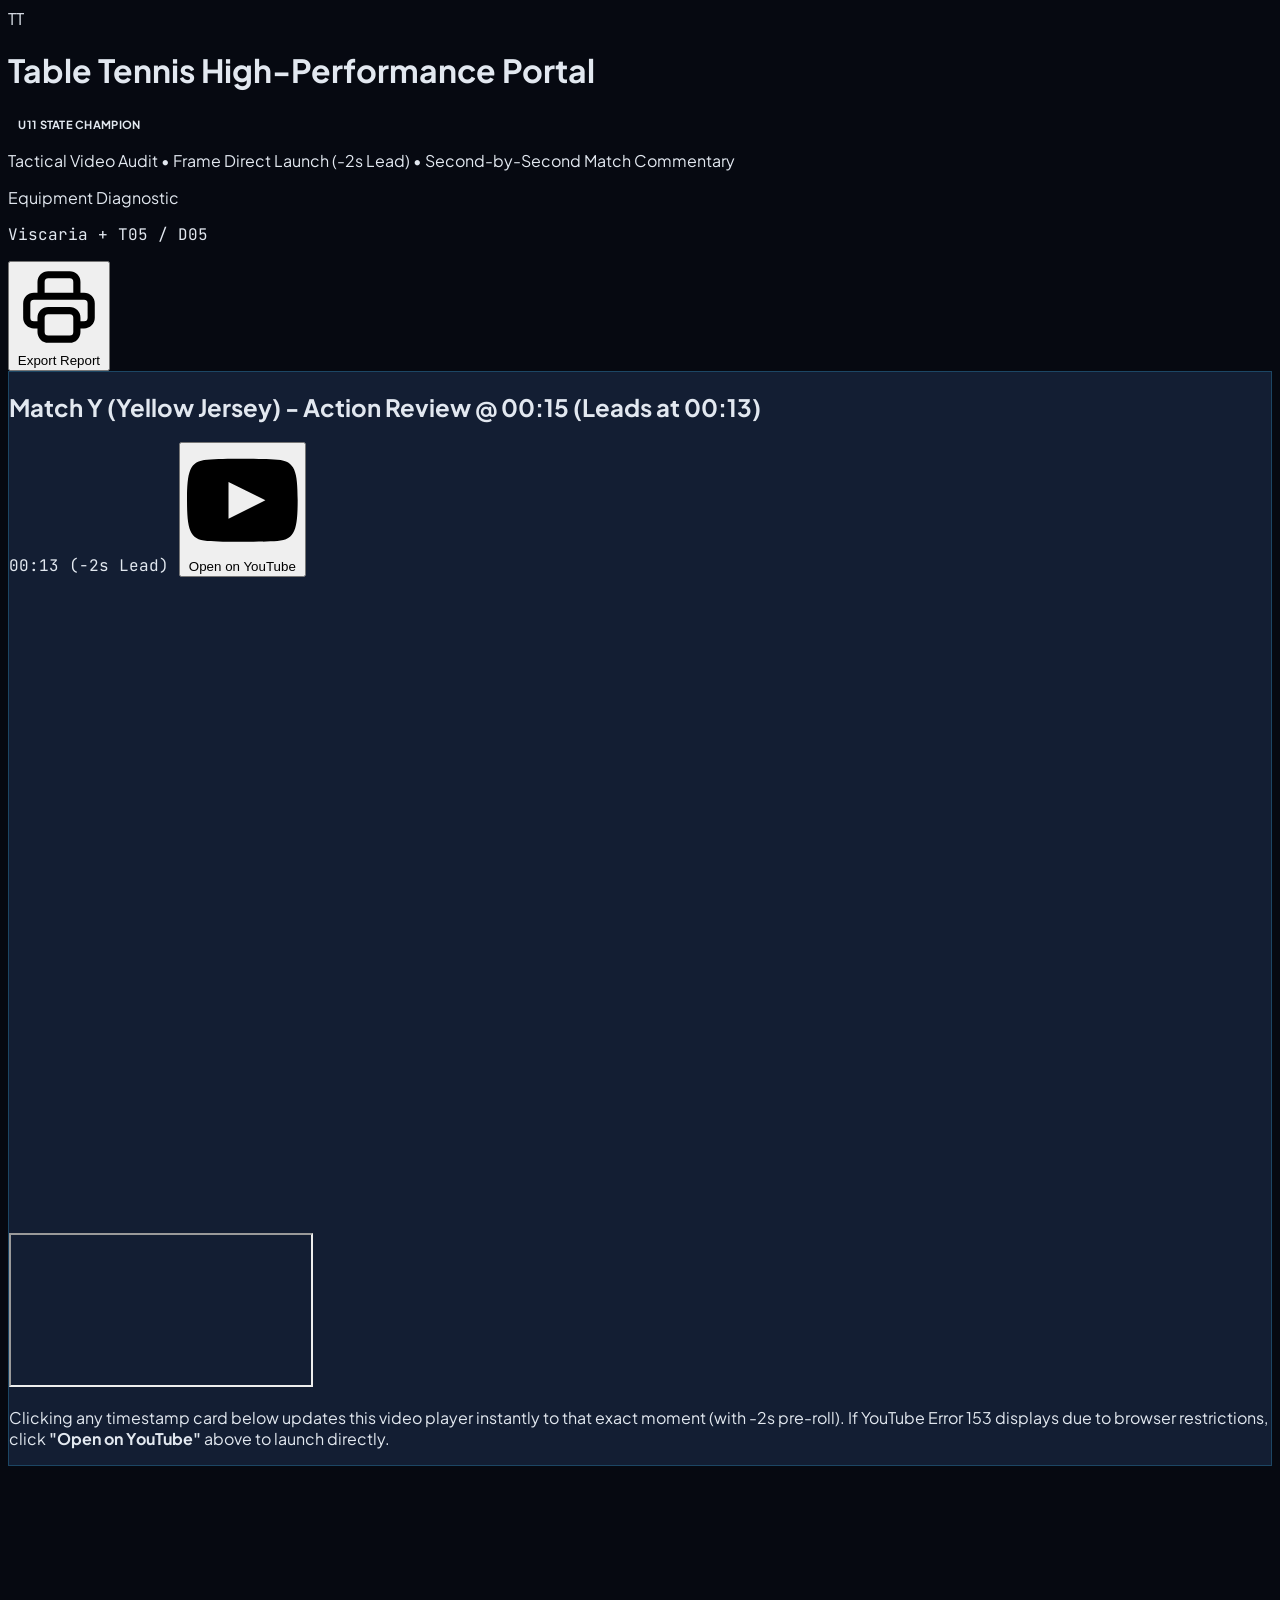
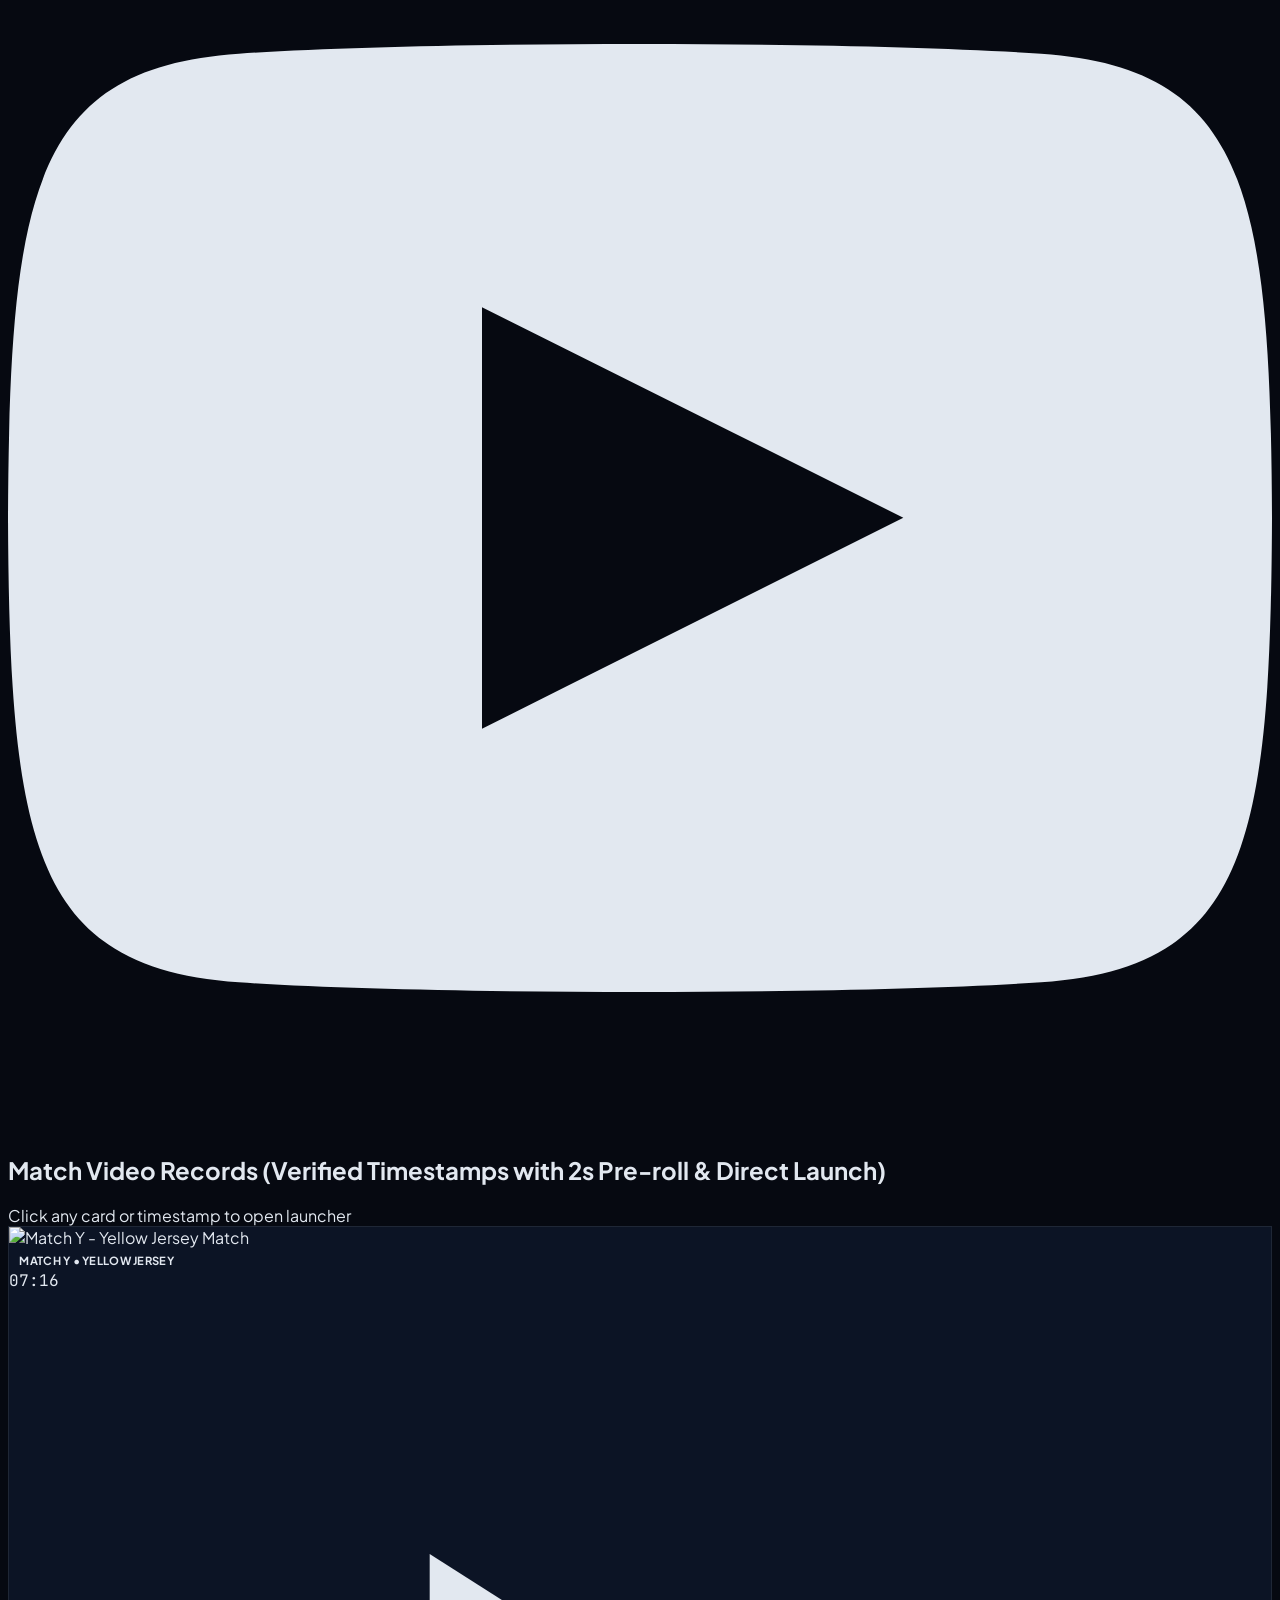
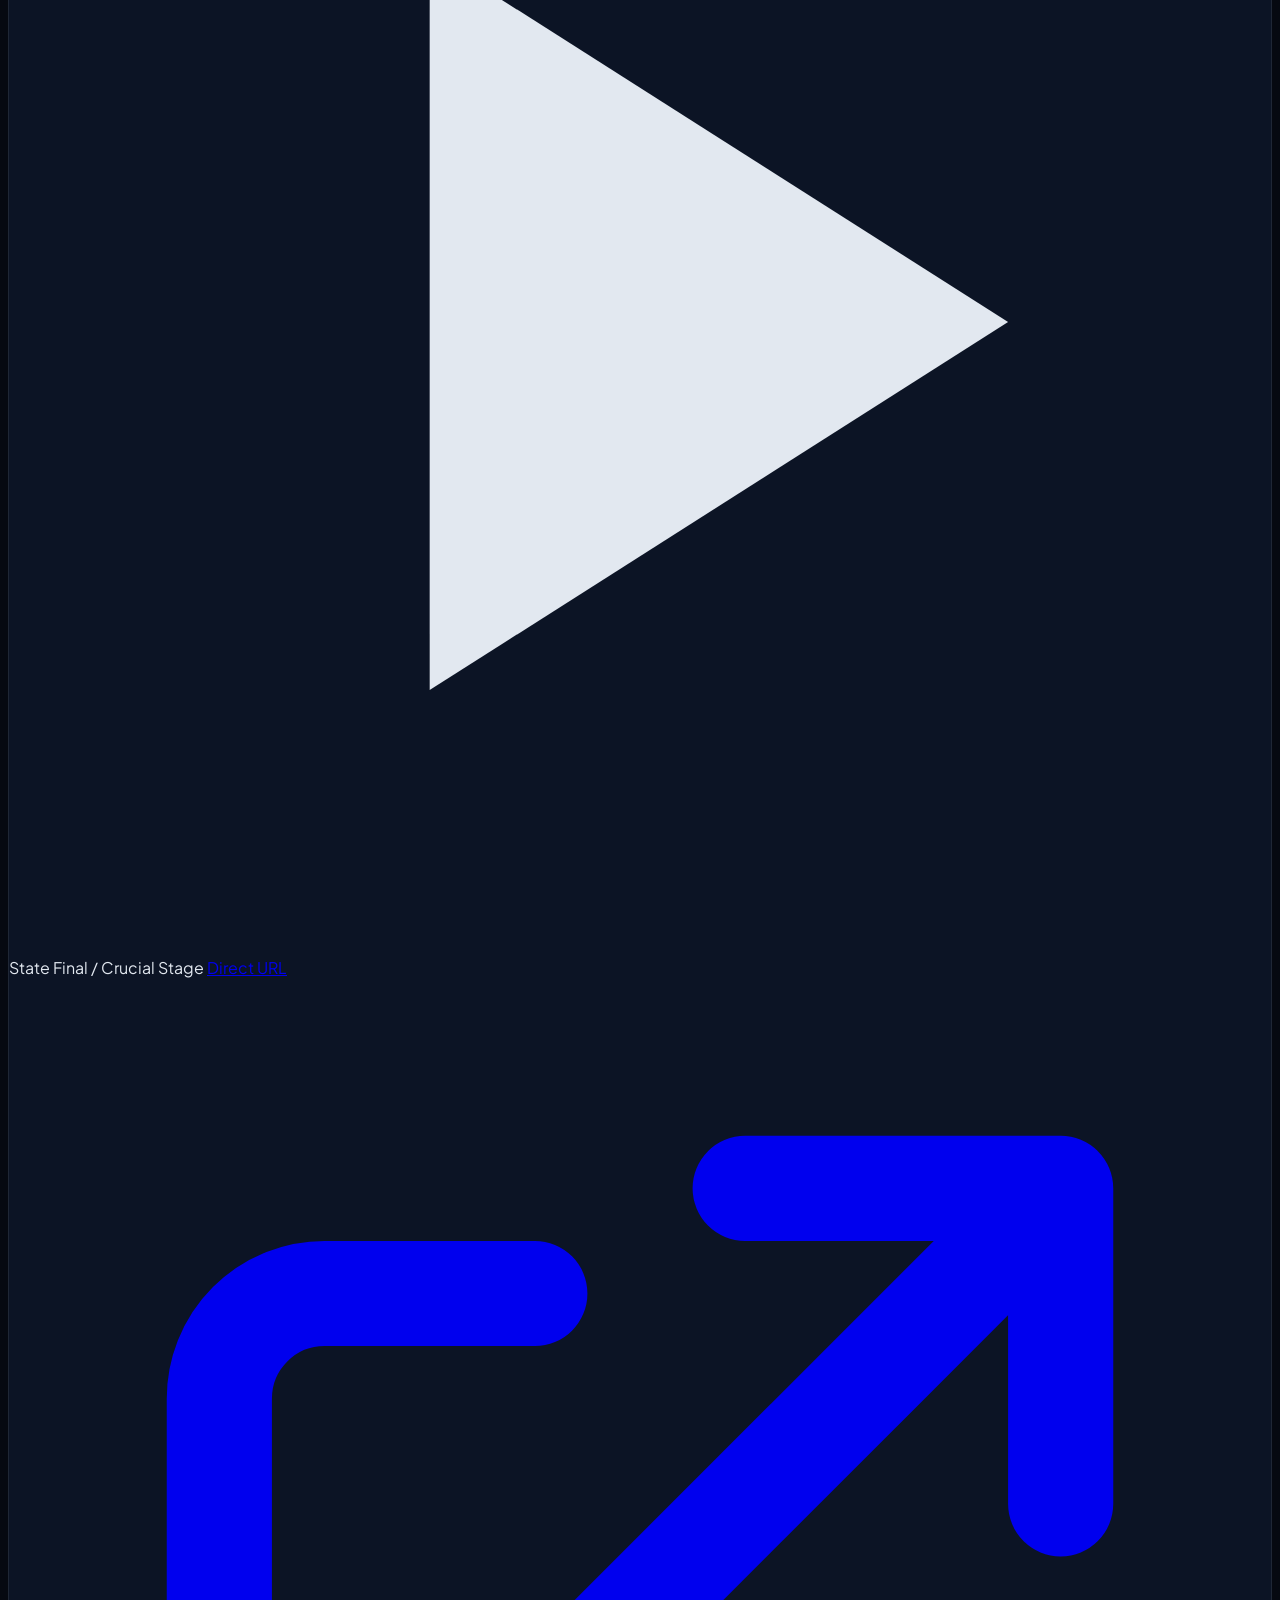
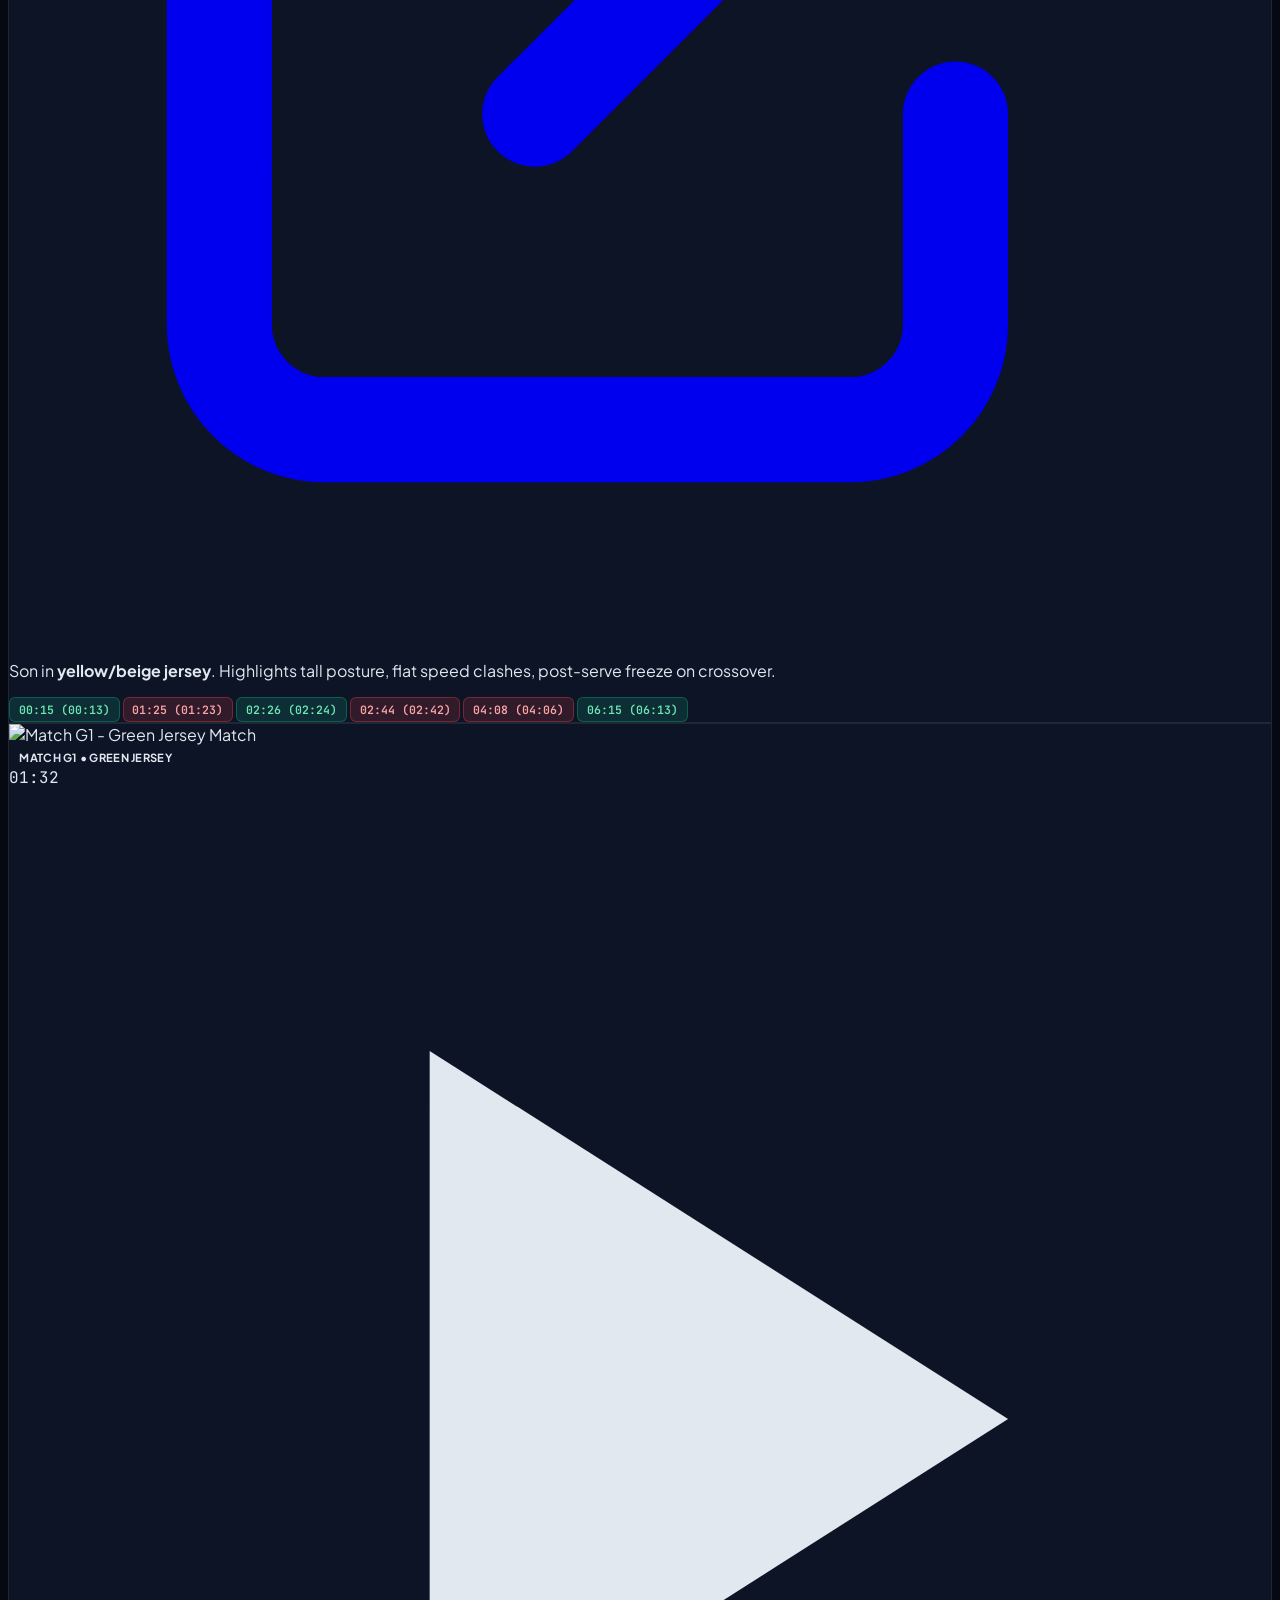
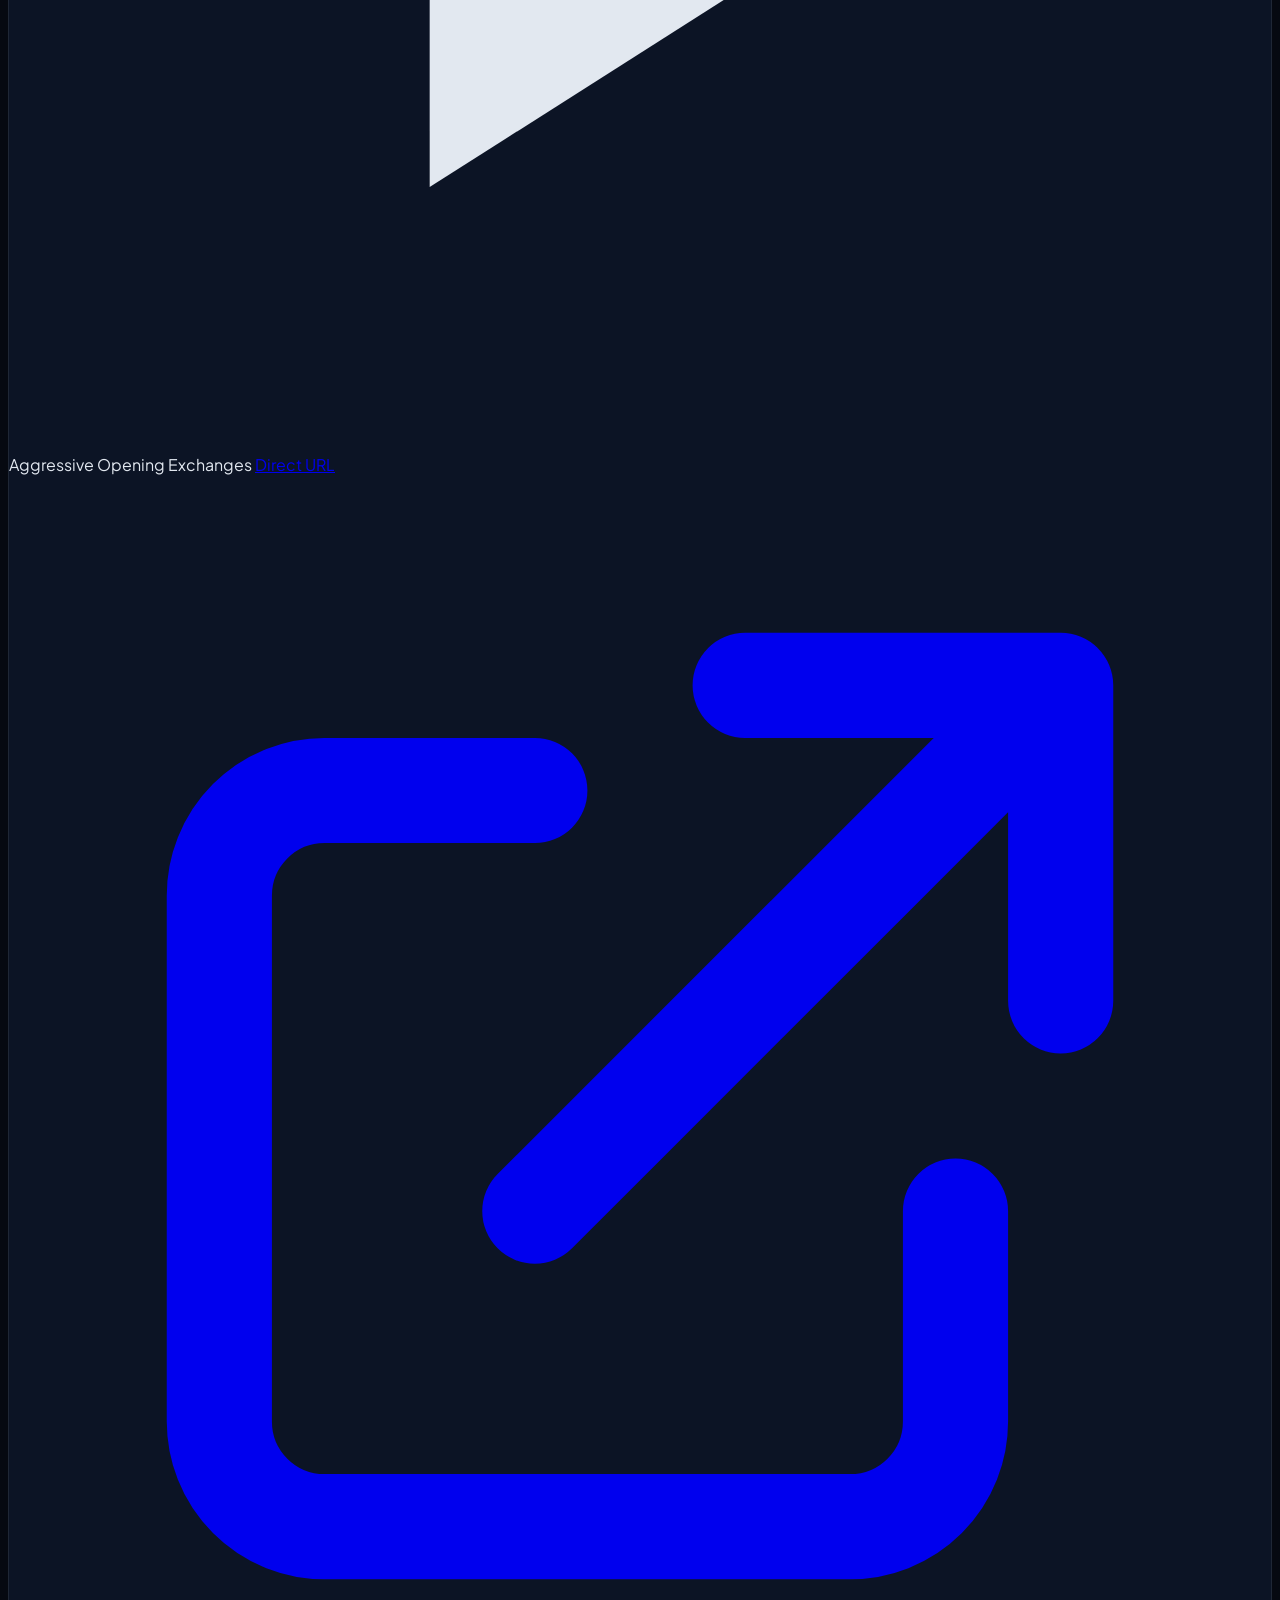
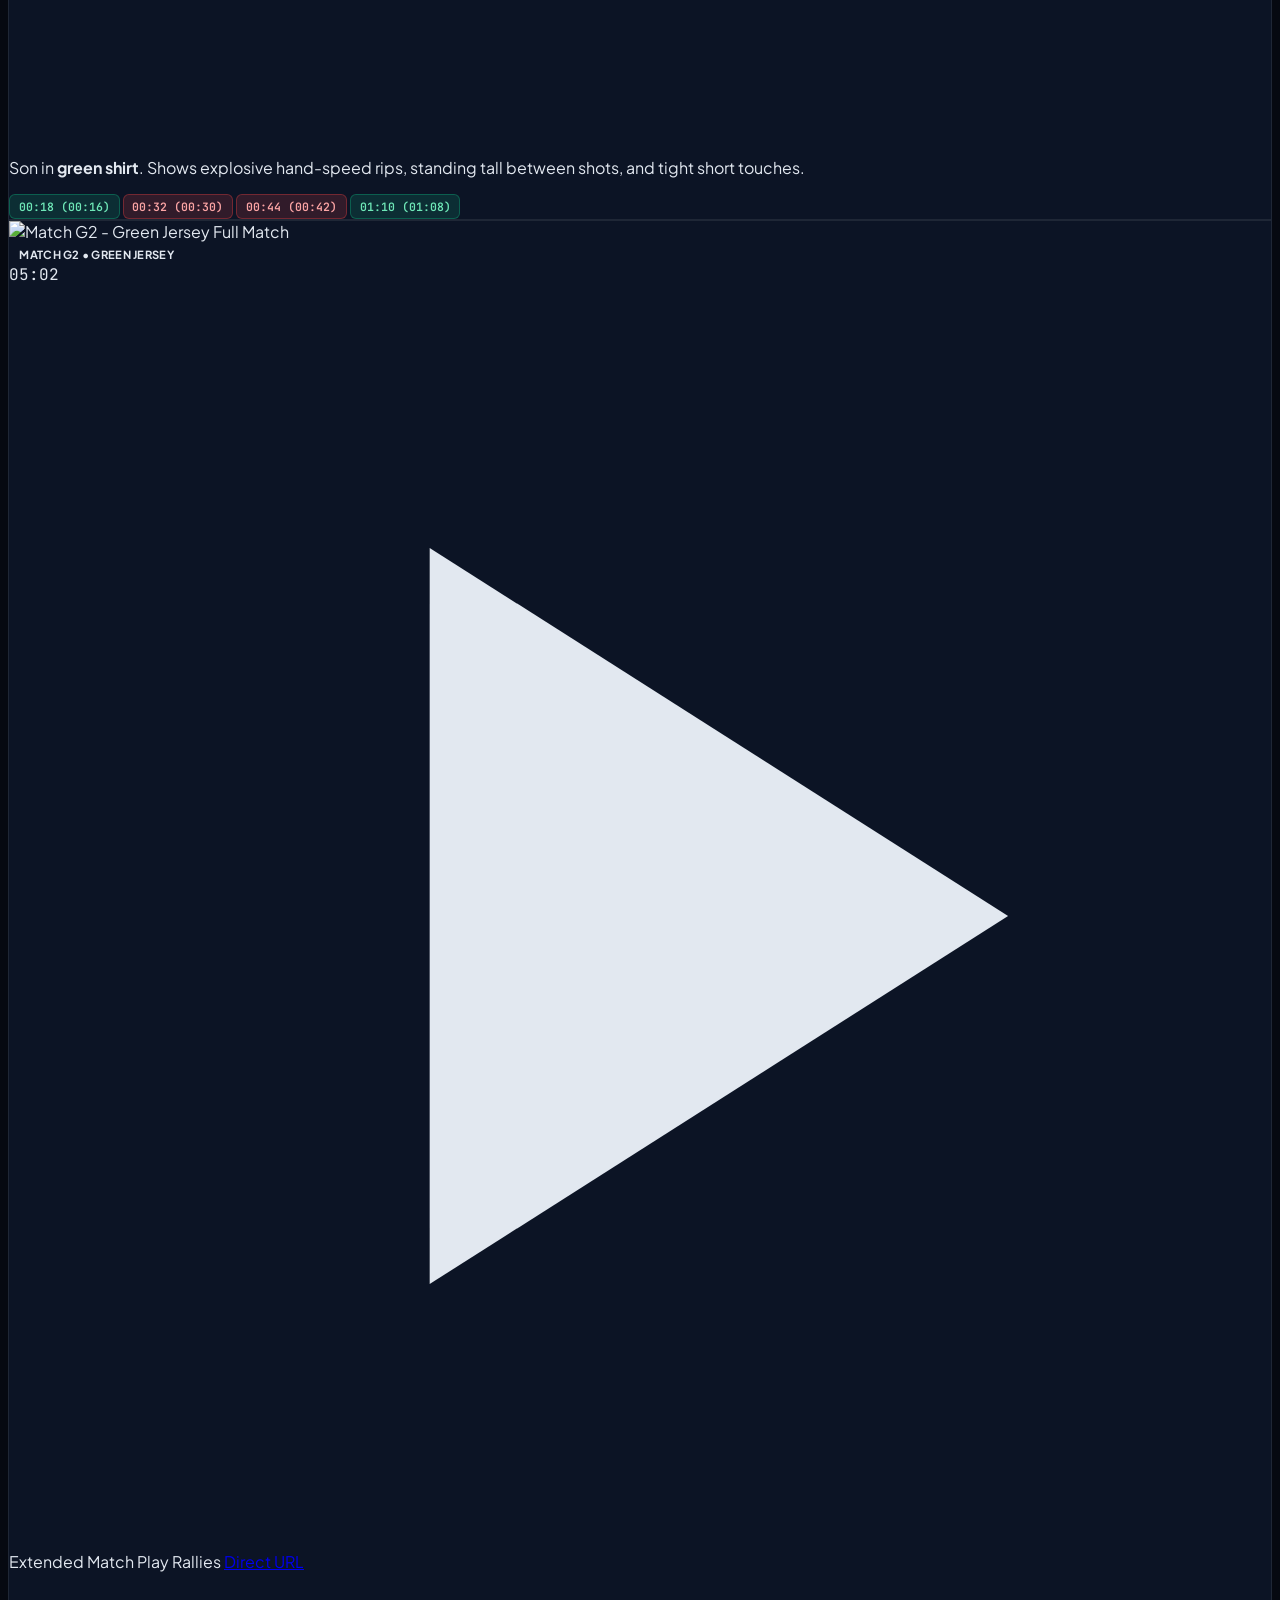
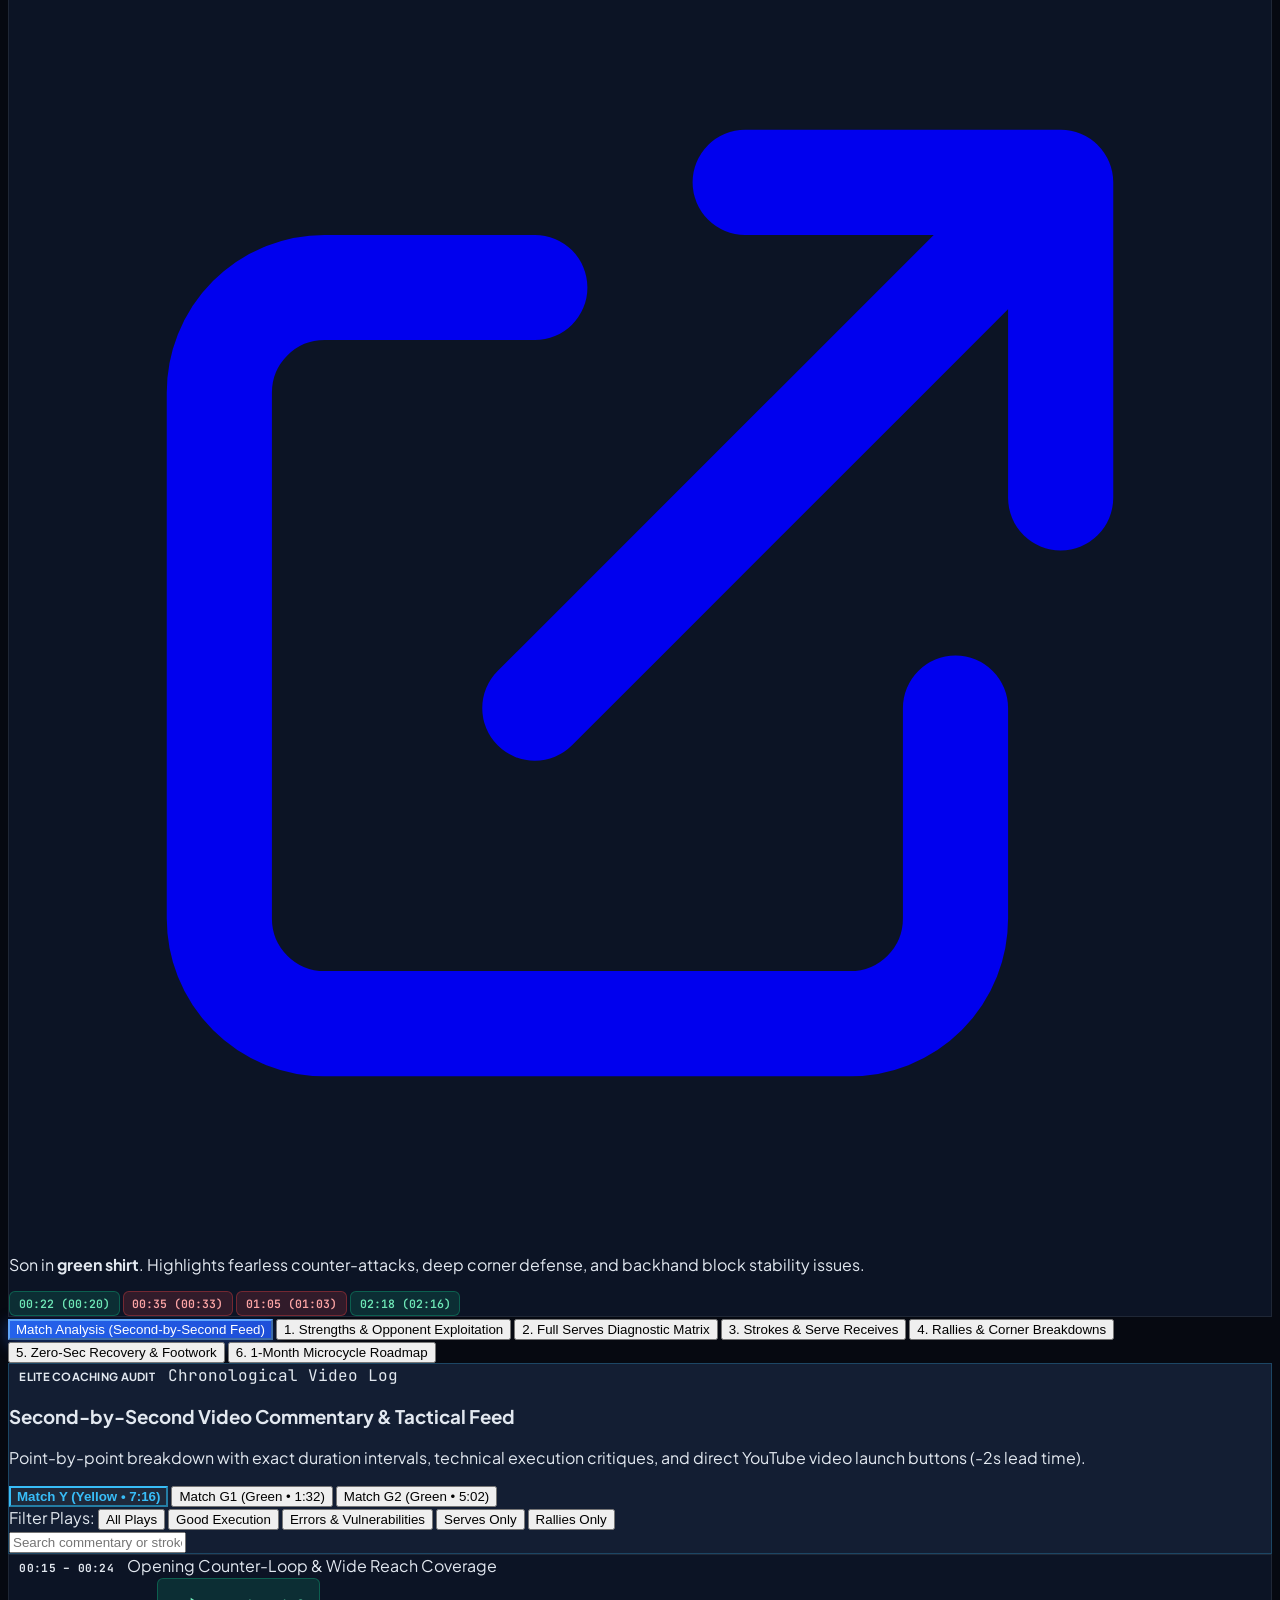
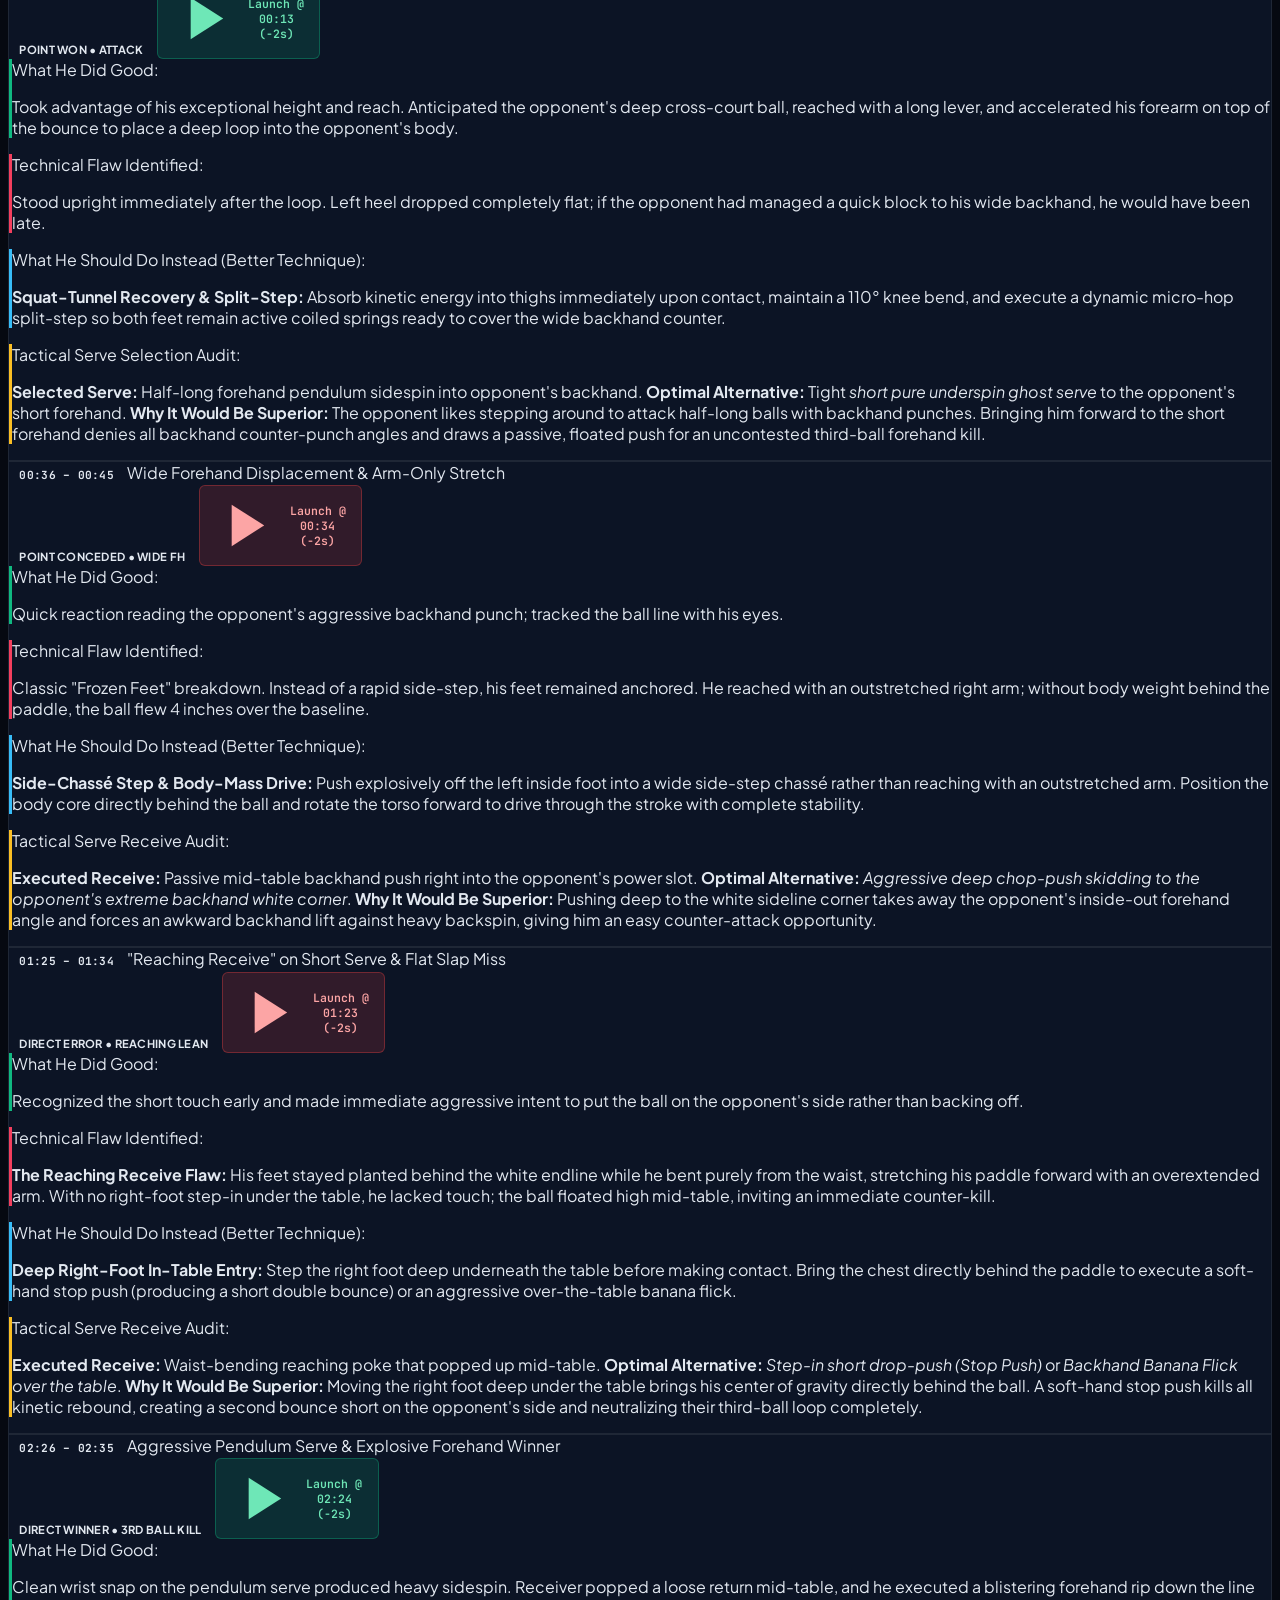
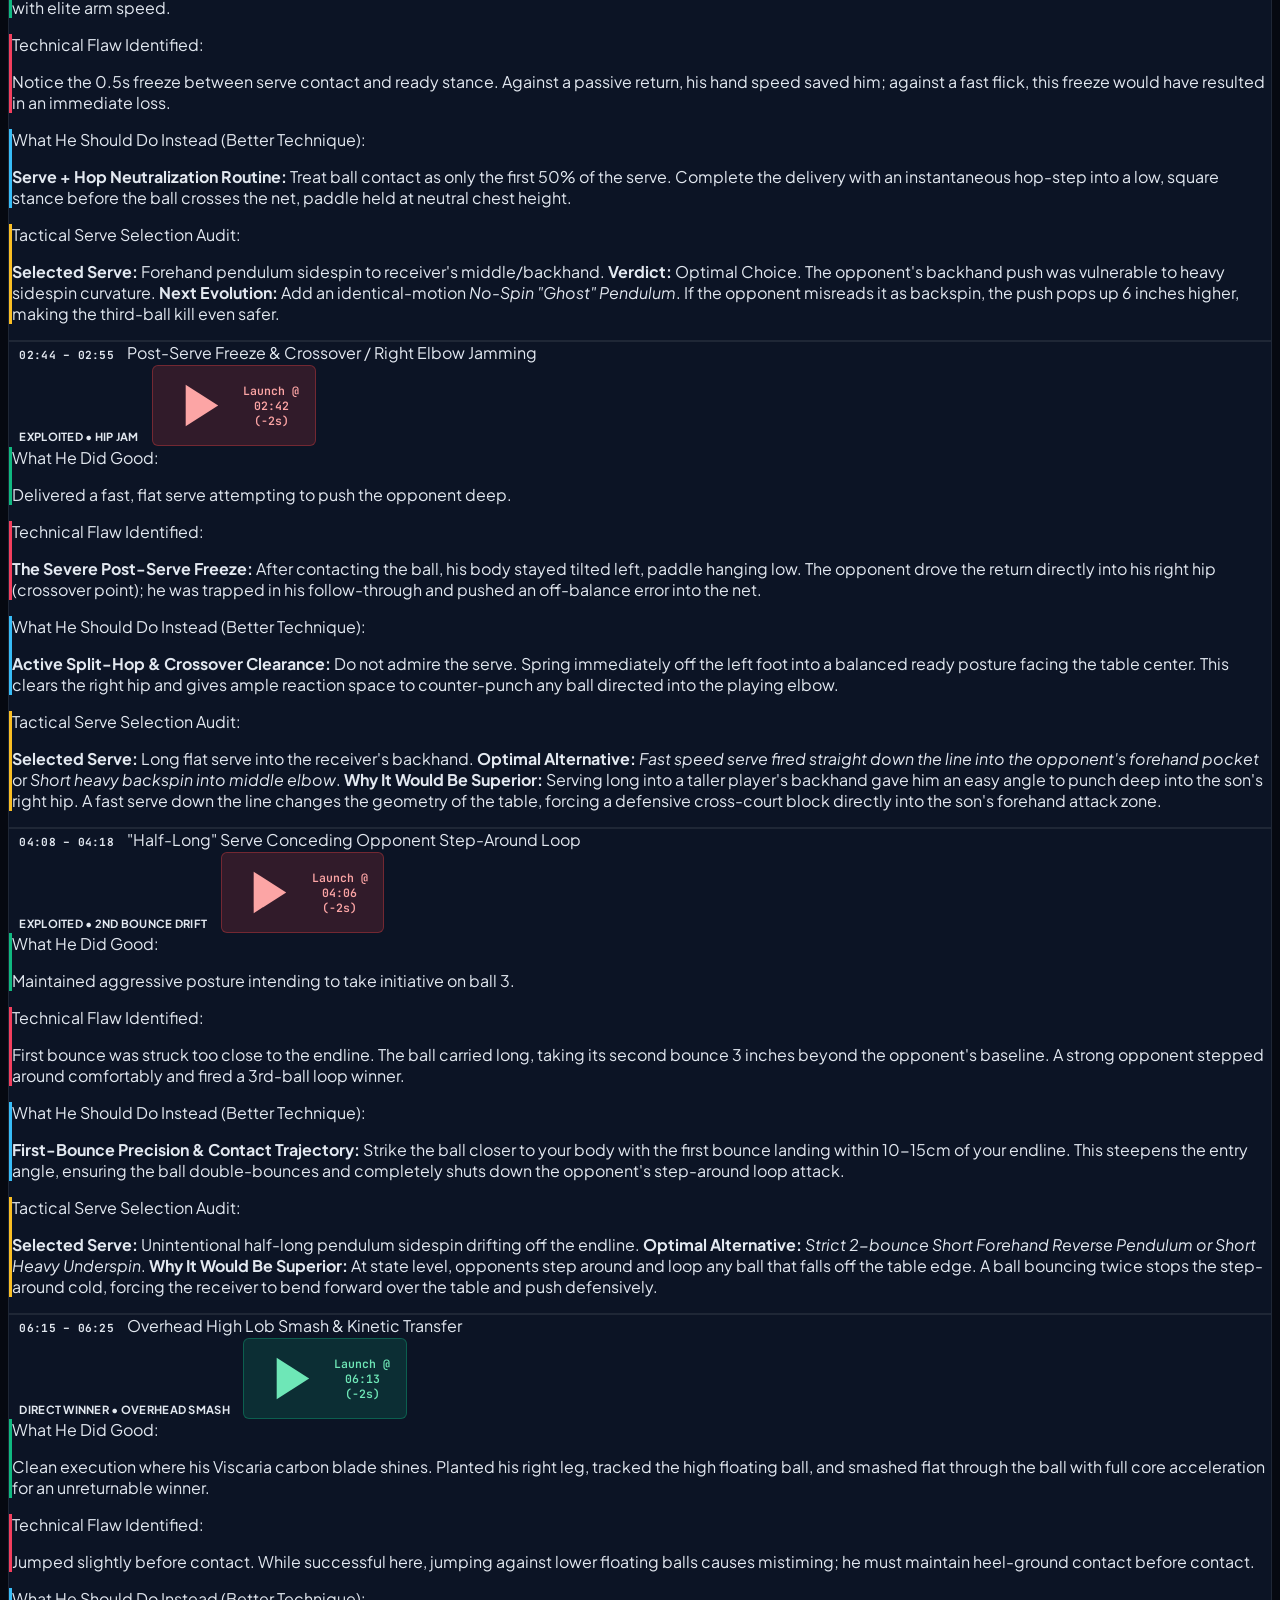
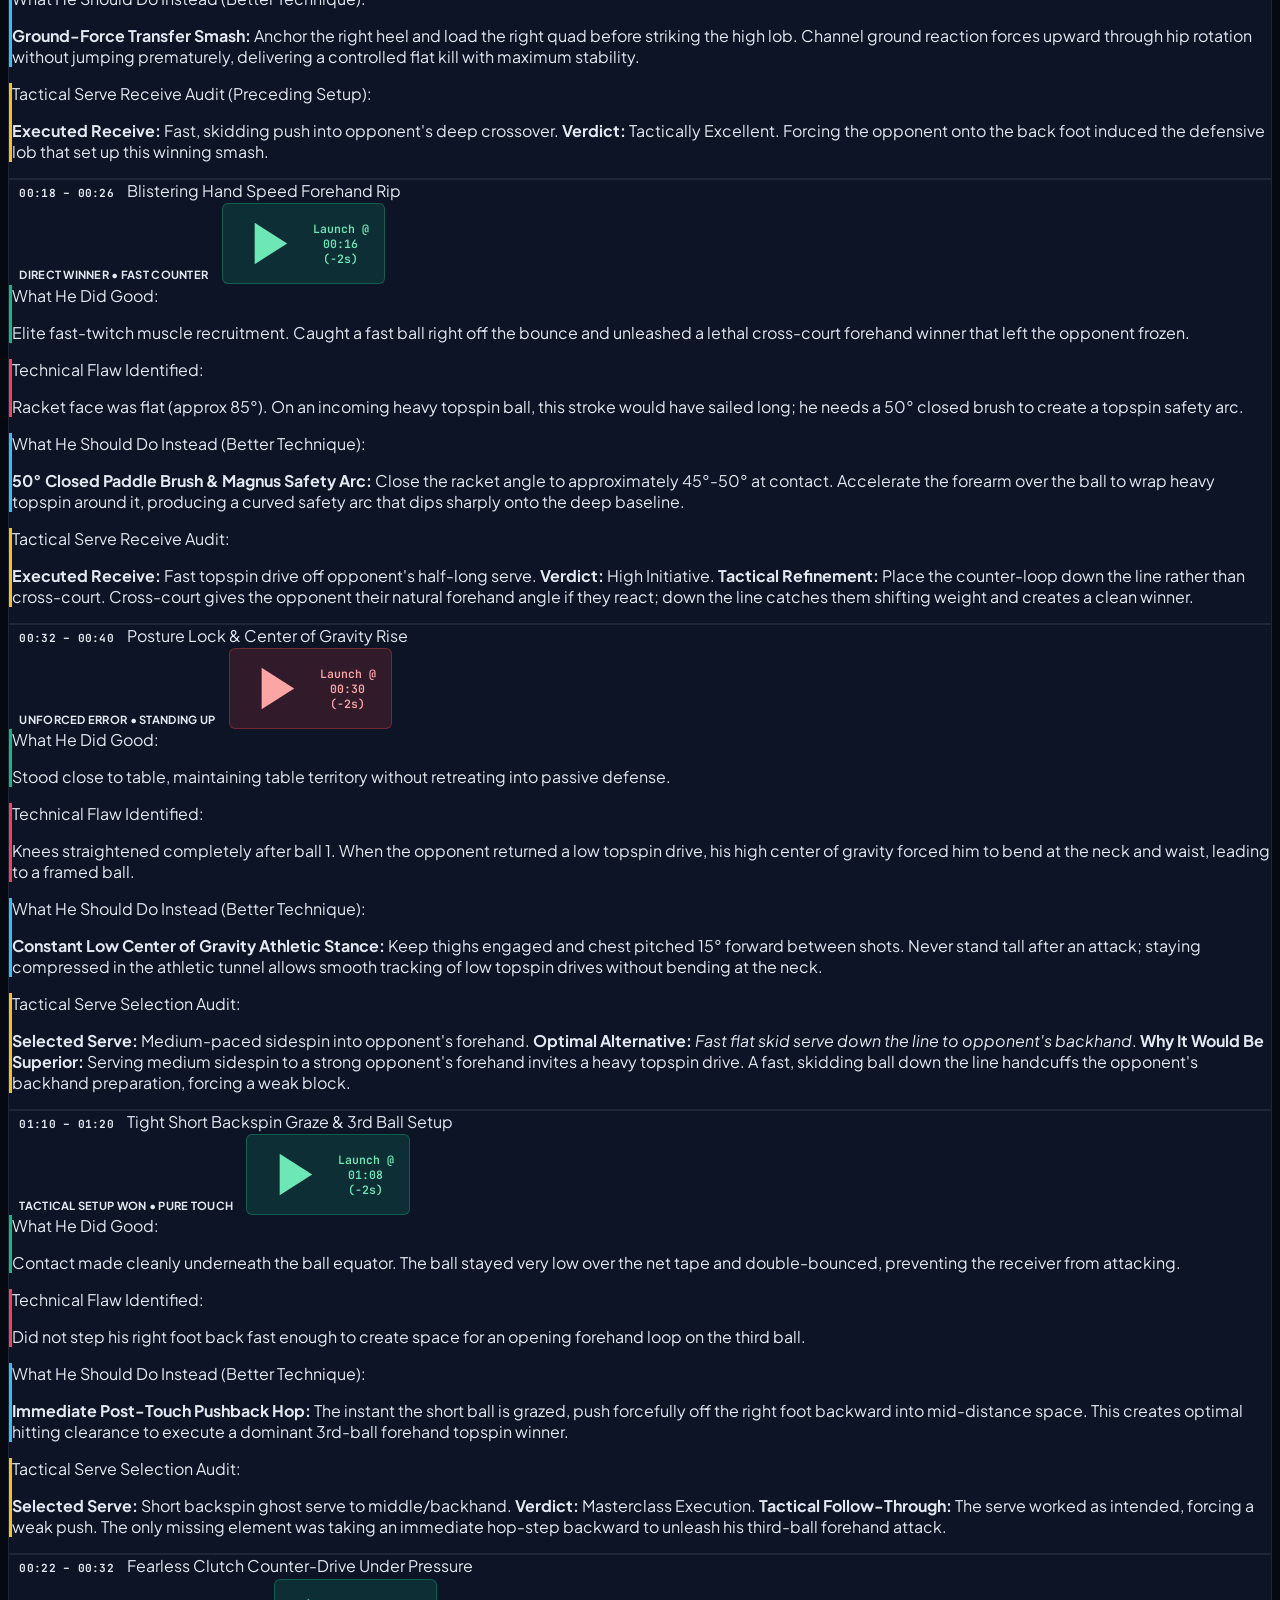
==== commit c5bd8e58: "updated" ====
--- a/index.html
+++ b/index.html
@@ -1,1643 +1,1521 @@
 <!DOCTYPE html>
+
 <html lang="en">
 <head>
-  <meta charset="UTF-8">
-  <meta name="viewport" content="width=device-width, initial-scale=1.0">
-  <title>Elite Performance Diagnostic & Video Review Portal - U11 State Champion</title>
-  <script src="https://cdn.tailwindcss.com"></script>
-  <link rel="preconnect" href="https://fonts.googleapis.com">
-  <link rel="preconnect" href="https://fonts.gstatic.com">
-  <link href="https://fonts.googleapis.com/css2?family=Plus+Jakarta+Sans:wght@300;400;500;600;700;800&family=JetBrains+Mono:wght@400;500;600;700&display=swap" rel="stylesheet">
-  <link rel="stylesheet" href="styles.css">
+<meta charset="utf-8"/>
+<meta content="width=device-width, initial-scale=1.0" name="viewport"/>
+<title>Elite Performance Diagnostic &amp; Video Review Portal - U11 State Champion</title>
+<script src="https://cdn.tailwindcss.com"></script>
+<link href="https://fonts.googleapis.com" rel="preconnect"/>
+<link href="https://fonts.gstatic.com" rel="preconnect"/>
+<link href="https://fonts.googleapis.com/css2?family=Plus+Jakarta+Sans:wght@300;400;500;600;700;800&amp;family=JetBrains+Mono:wght@400;500;600;700&amp;display=swap" rel="stylesheet"/>
+<link href="styles.css" rel="stylesheet"/>
 </head>
 <body class="min-h-screen antialiased flex flex-col">
-
-  <header class="sticky top-0 z-40 border-b border-slate-800/80 bg-slate-950/90 backdrop-blur-md">
-    <div class="max-w-7xl mx-auto px-4 sm:px-6 lg:px-8 h-20 flex items-center justify-between">
-      <div class="flex items-center space-x-3 sm:space-x-4">
-        <div class="h-11 w-11 sm:h-12 sm:w-12 rounded-xl bg-gradient-to-tr from-blue-600 via-indigo-600 to-cyan-400 flex items-center justify-center shadow-lg shadow-blue-500/25 text-white font-black text-lg sm:text-xl">
+<header class="sticky top-0 z-40 border-b border-slate-800/80 bg-slate-950/90 backdrop-blur-md">
+<div class="max-w-7xl mx-auto px-4 sm:px-6 lg:px-8 h-20 flex items-center justify-between">
+<div class="flex items-center space-x-3 sm:space-x-4">
+<div class="h-11 w-11 sm:h-12 sm:w-12 rounded-xl bg-gradient-to-tr from-blue-600 via-indigo-600 to-cyan-400 flex items-center justify-center shadow-lg shadow-blue-500/25 text-white font-black text-lg sm:text-xl">
           TT
         </div>
-        <div>
-          <div class="flex items-center space-x-2">
-            <h1 class="text-base sm:text-lg font-bold text-white tracking-tight">Table Tennis High-Performance Portal</h1>
-            <span class="badge-pill bg-blue-500/15 text-blue-300 border border-blue-500/30">U11 STATE CHAMPION</span>
-          </div>
-          <p class="text-xs text-slate-400 hidden sm:block">Tactical Video Audit &bull; Frame Direct Launch (-2s Lead) &bull; Second-by-Second Match Commentary</p>
-        </div>
-      </div>
-
-      <div class="flex items-center space-x-3 text-xs">
-        <div class="hidden md:block text-right">
-          <p class="text-slate-400 font-medium">Equipment Diagnostic</p>
-          <p class="text-cyan-400 font-semibold font-mono">Viscaria + T05 / D05</p>
-        </div>
-        <div class="h-8 w-px bg-slate-800 hidden md:block"></div>
-        <button onclick="window.print()" class="px-3 py-1.5 rounded-lg bg-slate-900 border border-slate-700/70 hover:border-slate-500 text-slate-300 hover:text-white transition flex items-center gap-1.5 font-medium">
-          <svg class="w-3.5 h-3.5" fill="none" stroke="currentColor" viewBox="0 0 24 24"><path stroke-linecap="round" stroke-linejoin="round" stroke-width="2" d="M17 17h2a2 2 0 002-2v-4a2 2 0 00-2-2H5a2 2 0 00-2 2v4a2 2 0 002 2h2m2 4h6a2 2 0 002-2v-4a2 2 0 00-2-2H9a2 2 0 00-2 2v4a2 2 0 002 2zm8-12V5a2 2 0 00-2-2H9a2 2 0 00-2 2v4h10z"/></svg>
+<div>
+<div class="flex items-center space-x-2">
+<h1 class="text-base sm:text-lg font-bold text-white tracking-tight">Table Tennis High-Performance Portal</h1>
+<span class="badge-pill bg-blue-500/15 text-blue-300 border border-blue-500/30">U11 STATE CHAMPION</span>
+</div>
+<p class="text-xs text-slate-400 hidden sm:block">Tactical Video Audit • Frame Direct Launch (-2s Lead) • Second-by-Second Match Commentary</p>
+</div>
+</div>
+<div class="flex items-center space-x-3 text-xs">
+<div class="hidden md:block text-right">
+<p class="text-slate-400 font-medium">Equipment Diagnostic</p>
+<p class="text-cyan-400 font-semibold font-mono">Viscaria + T05 / D05</p>
+</div>
+<div class="h-8 w-px bg-slate-800 hidden md:block"></div>
+<button class="px-3 py-1.5 rounded-lg bg-slate-900 border border-slate-700/70 hover:border-slate-500 text-slate-300 hover:text-white transition flex items-center gap-1.5 font-medium" onclick="window.print()">
+<svg class="w-3.5 h-3.5" fill="none" stroke="currentColor" viewbox="0 0 24 24"><path d="M17 17h2a2 2 0 002-2v-4a2 2 0 00-2-2H5a2 2 0 00-2 2v4a2 2 0 002 2h2m2 4h6a2 2 0 002-2v-4a2 2 0 00-2-2H9a2 2 0 00-2 2v4a2 2 0 002 2zm8-12V5a2 2 0 00-2-2H9a2 2 0 00-2 2v4h10z" stroke-linecap="round" stroke-linejoin="round" stroke-width="2"></path></svg>
           Export Report
         </button>
-      </div>
-    </div>
-  </header>
-
-  <main class="max-w-7xl mx-auto px-4 sm:px-6 lg:px-8 py-8 space-y-8 flex-1">
-
-    <!-- ============================================================== -->
-    <!-- INTEGRATED VIDEO THEATER PLAYER (IN-PAGE LIVE VIEW)             -->
-    <!-- ============================================================== -->
-    <div id="videoTheaterSection" class="glass-panel-elevated rounded-2xl p-5 border-cyan-500/40 shadow-2xl space-y-4">
-      <div class="flex flex-col sm:flex-row sm:items-center justify-between gap-3 border-b border-slate-800 pb-3">
-        <div class="flex items-center gap-2.5">
-          <span class="w-3 h-3 rounded-full bg-red-500 animate-pulse"></span>
-          <h2 id="theaterTitle" class="text-sm sm:text-base font-bold text-white tracking-wide">
+</div>
+</div>
+</header>
+<main class="max-w-7xl mx-auto px-4 sm:px-6 lg:px-8 py-8 space-y-8 flex-1">
+<!-- ============================================================== -->
+<!-- INTEGRATED VIDEO THEATER PLAYER (IN-PAGE LIVE VIEW)             -->
+<!-- ============================================================== -->
+<div class="glass-panel-elevated rounded-2xl p-5 border-cyan-500/40 shadow-2xl space-y-4" id="videoTheaterSection">
+<div class="flex flex-col sm:flex-row sm:items-center justify-between gap-3 border-b border-slate-800 pb-3">
+<div class="flex items-center gap-2.5">
+<span class="w-3 h-3 rounded-full bg-red-500 animate-pulse"></span>
+<h2 class="text-sm sm:text-base font-bold text-white tracking-wide" id="theaterTitle">
             Match Y (Yellow Jersey) - Action Review @ 00:15 (Leads at 00:13)
           </h2>
-        </div>
-        <div class="flex items-center gap-2">
-          <span id="theaterTimeBadge" class="text-xs font-mono font-bold text-amber-300 bg-slate-950 px-2.5 py-1 rounded border border-amber-500/30">
+</div>
+<div class="flex items-center gap-2">
+<span class="text-xs font-mono font-bold text-amber-300 bg-slate-950 px-2.5 py-1 rounded border border-amber-500/30" id="theaterTimeBadge">
             00:13 (-2s Lead)
           </span>
-          <button id="theaterLaunchBtn" onclick="launchActiveTheaterVideo()" class="px-3 py-1 rounded-lg bg-red-600 hover:bg-red-500 text-white text-xs font-bold flex items-center gap-1.5 transition">
-            <svg class="w-3.5 h-3.5" fill="currentColor" viewBox="0 0 24 24"><path d="M19.615 3.184c-3.604-.246-11.631-.245-15.23 0-3.897.266-4.356 2.62-4.385 8.816.029 6.185.484 8.549 4.385 8.816 3.6.245 11.626.246 15.23 0 3.897-.266 4.356-2.62 4.385-8.816-.029-6.185-.484-8.549-4.385-8.816zm-10.615 12.816v-8l8 3.993-8 4.007z"/></svg>
+<button class="px-3 py-1 rounded-lg bg-red-600 hover:bg-red-500 text-white text-xs font-bold flex items-center gap-1.5 transition" id="theaterLaunchBtn" onclick="launchActiveTheaterVideo()">
+<svg class="w-3.5 h-3.5" fill="currentColor" viewbox="0 0 24 24"><path d="M19.615 3.184c-3.604-.246-11.631-.245-15.23 0-3.897.266-4.356 2.62-4.385 8.816.029 6.185.484 8.549 4.385 8.816 3.6.245 11.626.246 15.23 0 3.897-.266 4.356-2.62 4.385-8.816-.029-6.185-.484-8.549-4.385-8.816zm-10.615 12.816v-8l8 3.993-8 4.007z"></path></svg>
             Open on YouTube
           </button>
-        </div>
-      </div>
-
-      <!-- Video Player Frame -->
-      <div class="relative w-full rounded-xl overflow-hidden bg-black border border-slate-800 shadow-2xl" style="padding-top: 52%;">
-        <iframe 
-          id="theaterIframe"
-          class="absolute inset-0 w-full h-full border-0"
-          src="https://www.youtube.com/embed/3k_UEVPOYPM?start=13&autoplay=0&rel=0&enablejsapi=1"
-          allow="accelerometer; autoplay; clipboard-write; encrypted-media; gyroscope; picture-in-picture; web-share"
-          referrerpolicy="strict-origin-when-cross-origin"
-          allowfullscreen>
-        </iframe>
-      </div>
-      <p class="text-[11px] text-slate-400 text-center">
+</div>
+</div>
+<!-- Video Player Frame -->
+<div class="relative w-full rounded-xl overflow-hidden bg-black border border-slate-800 shadow-2xl" style="padding-top: 52%;">
+<iframe allow="accelerometer; autoplay; clipboard-write; encrypted-media; gyroscope; picture-in-picture; web-share" allowfullscreen="" class="absolute inset-0 w-full h-full border-0" id="theaterIframe" referrerpolicy="strict-origin-when-cross-origin" src="https://www.youtube.com/embed/3k_UEVPOYPM?start=13&amp;autoplay=0&amp;rel=0&amp;enablejsapi=1">
+</iframe>
+</div>
+<p class="text-[11px] text-slate-400 text-center">
         Clicking any timestamp card below updates this video player instantly to that exact moment (with -2s pre-roll). If YouTube Error 153 displays due to browser restrictions, click <strong class="text-red-400 font-semibold">"Open on YouTube"</strong> above to launch directly.
       </p>
-    </div>
-
-    <!-- Error 153 Immunity Banner -->
-    <div class="bg-gradient-to-r from-emerald-950/70 via-slate-900/90 to-blue-950/70 border border-emerald-500/30 rounded-xl p-4 flex flex-col sm:flex-row items-start sm:items-center justify-between gap-3 text-xs text-slate-300 shadow-lg">
-      <div class="flex items-center gap-3">
-        <span class="w-3 h-3 rounded-full bg-emerald-400 animate-pulse flex-shrink-0"></span>
-        <div>
-          <span class="font-bold text-white text-sm">YouTube Error 153 Safeguard & Direct Launch Pad Active</span>
-          <p class="text-slate-400 text-[11px] mt-0.5">Clicking any timestamp opens the dedicated Launch Pad with verified snapshot previews and a direct link opening at the exact second (<span class="text-cyan-300 font-mono">-2s lead time</span>), completely immune to iframe player sandbox restrictions.</p>
-        </div>
-      </div>
-      <span class="font-mono text-[11px] text-emerald-300 bg-emerald-950/80 px-2.5 py-1 rounded border border-emerald-700/50 flex-shrink-0">Lead Offset: -2.0s</span>
-    </div>
-
-    <!-- Match Recordings Visual Gallery with Direct YouTube Posters -->
-    <div class="space-y-3">
-      <div class="flex items-center justify-between">
-        <h2 class="text-xs uppercase font-extrabold tracking-wider text-slate-400 flex items-center gap-2">
-          <svg class="w-4 h-4 text-red-500" fill="currentColor" viewBox="0 0 24 24"><path d="M19.615 3.184c-3.604-.246-11.631-.245-15.23 0-3.897.266-4.356 2.62-4.385 8.816.029 6.185.484 8.549 4.385 8.816 3.6.245 11.626.246 15.23 0 3.897-.266 4.356-2.62 4.385-8.816-.029-6.185-.484-8.549-4.385-8.816zm-10.615 12.816v-8l8 3.993-8 4.007z"/></svg>
-          Match Video Records (Verified Timestamps with 2s Pre-roll & Direct Launch)
+</div>
+<!-- Match Recordings Visual Gallery with Direct YouTube Posters -->
+<div class="space-y-3">
+<div class="flex items-center justify-between">
+<h2 class="text-xs uppercase font-extrabold tracking-wider text-slate-400 flex items-center gap-2">
+<svg class="w-4 h-4 text-red-500" fill="currentColor" viewbox="0 0 24 24"><path d="M19.615 3.184c-3.604-.246-11.631-.245-15.23 0-3.897.266-4.356 2.62-4.385 8.816.029 6.185.484 8.549 4.385 8.816 3.6.245 11.626.246 15.23 0 3.897-.266 4.356-2.62 4.385-8.816-.029-6.185-.484-8.549-4.385-8.816zm-10.615 12.816v-8l8 3.993-8 4.007z"></path></svg>
+          Match Video Records (Verified Timestamps with 2s Pre-roll &amp; Direct Launch)
         </h2>
-        <span class="text-[11px] text-slate-500">Click any card or timestamp to open launcher</span>
-      </div>
-
-      <div class="grid grid-cols-1 md:grid-cols-3 gap-5">
-        
-        <!-- Video 1: Match Y -->
-        <div class="glass-panel rounded-2xl overflow-hidden border-amber-500/30 hover:border-amber-400/60 transition group flex flex-col justify-between">
-          <div class="relative cursor-pointer" onclick="openLaunchModal('3k_UEVPOYPM', 0, 'Match Y (Yellow Jersey) - Full 7:16 Match')">
-            <img src="https://img.youtube.com/vi/3k_UEVPOYPM/hqdefault.jpg" alt="Match Y - Yellow Jersey Match" class="w-full h-44 object-cover group-hover:scale-105 transition duration-300">
-            <div class="absolute inset-0 bg-gradient-to-t from-slate-950 via-slate-950/20 to-transparent"></div>
-            <div class="absolute top-2 left-2">
-              <span class="badge-pill bg-amber-500/90 text-slate-950 font-black">Match Y &bull; Yellow Jersey</span>
-            </div>
-            <div class="absolute bottom-2 right-2 bg-slate-950/90 text-amber-300 text-[11px] font-mono px-2 py-0.5 rounded font-bold">
+<span class="text-[11px] text-slate-500">Click any card or timestamp to open launcher</span>
+</div>
+<div class="grid grid-cols-1 md:grid-cols-3 gap-5">
+<!-- Video 1: Match Y -->
+<div class="glass-panel rounded-2xl overflow-hidden border-amber-500/30 hover:border-amber-400/60 transition group flex flex-col justify-between">
+<div class="relative cursor-pointer" onclick="openLaunchModal('3k_UEVPOYPM', 0, 'Match Y (Yellow Jersey) - Full 7:16 Match')">
+<img alt="Match Y - Yellow Jersey Match" class="w-full h-44 object-cover group-hover:scale-105 transition duration-300" src="https://img.youtube.com/vi/3k_UEVPOYPM/hqdefault.jpg"/>
+<div class="absolute inset-0 bg-gradient-to-t from-slate-950 via-slate-950/20 to-transparent"></div>
+<div class="absolute top-2 left-2">
+<span class="badge-pill bg-amber-500/90 text-slate-950 font-black">Match Y • Yellow Jersey</span>
+</div>
+<div class="absolute bottom-2 right-2 bg-slate-950/90 text-amber-300 text-[11px] font-mono px-2 py-0.5 rounded font-bold">
               07:16
             </div>
-            <div class="absolute inset-0 flex items-center justify-center opacity-0 group-hover:opacity-100 transition bg-black/40">
-              <div class="w-12 h-12 rounded-full bg-red-600 flex items-center justify-center shadow-lg text-white">
-                <svg class="w-6 h-6 ml-0.5" fill="currentColor" viewBox="0 0 24 24"><path d="M8 5v14l11-7z"/></svg>
-              </div>
-            </div>
-          </div>
-          <div class="p-4 space-y-2">
-            <div class="flex items-center justify-between">
-              <span class="text-xs font-bold text-white">State Final / Crucial Stage</span>
-              <a href="https://youtu.be/3k_UEVPOYPM" target="_blank" rel="noopener noreferrer" class="text-[11px] text-blue-400 hover:underline flex items-center gap-1">
-                <span>Direct URL</span>
-                <svg class="w-3 h-3" fill="none" stroke="currentColor" viewBox="0 0 24 24"><path stroke-linecap="round" stroke-linejoin="round" stroke-width="2" d="M10 6H6a2 2 0 00-2 2v10a2 2 0 002 2h10a2 2 0 002-2v-4M14 4h6m0 0v6m0-6L10 14"/></svg>
-              </a>
-            </div>
-            <p class="text-[11px] text-slate-400 leading-snug">
+<div class="absolute inset-0 flex items-center justify-center opacity-0 group-hover:opacity-100 transition bg-black/40">
+<div class="w-12 h-12 rounded-full bg-red-600 flex items-center justify-center shadow-lg text-white">
+<svg class="w-6 h-6 ml-0.5" fill="currentColor" viewbox="0 0 24 24"><path d="M8 5v14l11-7z"></path></svg>
+</div>
+</div>
+</div>
+<div class="p-4 space-y-2">
+<div class="flex items-center justify-between">
+<span class="text-xs font-bold text-white">State Final / Crucial Stage</span>
+<a class="text-[11px] text-blue-400 hover:underline flex items-center gap-1" href="https://youtu.be/3k_UEVPOYPM" rel="noopener noreferrer" target="_blank">
+<span>Direct URL</span>
+<svg class="w-3 h-3" fill="none" stroke="currentColor" viewbox="0 0 24 24"><path d="M10 6H6a2 2 0 00-2 2v10a2 2 0 002 2h10a2 2 0 002-2v-4M14 4h6m0 0v6m0-6L10 14" stroke-linecap="round" stroke-linejoin="round" stroke-width="2"></path></svg>
+</a>
+</div>
+<p class="text-[11px] text-slate-400 leading-snug">
               Son in <strong class="text-amber-300">yellow/beige jersey</strong>. Highlights tall posture, flat speed clashes, post-serve freeze on crossover.
             </p>
-            <div class="pt-2 flex flex-wrap gap-1">
-              <button onclick="openLaunchModal('3k_UEVPOYPM', 15, 'Match Y @ 00:15 - Wide Reach Loop')" class="yt-btn-green">00:15 (00:13)</button>
-              <button onclick="openLaunchModal('3k_UEVPOYPM', 85, 'Match Y @ 01:25 - Reaching Receive')" class="yt-btn">01:25 (01:23)</button>
-              <button onclick="openLaunchModal('3k_UEVPOYPM', 146, 'Match Y @ 02:26 - FH Winner & Freeze')" class="yt-btn-green">02:26 (02:24)</button>
-              <button onclick="openLaunchModal('3k_UEVPOYPM', 164, 'Match Y @ 02:44 - Elbow Jamming')" class="yt-btn">02:44 (02:42)</button>
-              <button onclick="openLaunchModal('3k_UEVPOYPM', 248, 'Match Y @ 04:08 - Half-long Exploit')" class="yt-btn">04:08 (04:06)</button>
-              <button onclick="openLaunchModal('3k_UEVPOYPM', 375, 'Match Y @ 06:15 - High Lob Smash')" class="yt-btn-green">06:15 (06:13)</button>
-            </div>
-          </div>
-        </div>
-
-        <!-- Video 2: Match G1 -->
-        <div class="glass-panel rounded-2xl overflow-hidden border-emerald-500/30 hover:border-emerald-400/60 transition group flex flex-col justify-between">
-          <div class="relative cursor-pointer" onclick="openLaunchModal('OQErsFxkN4I', 0, 'Match G1 (Green Jersey) - Rapid Rally Clip (1:32)')">
-            <img src="https://img.youtube.com/vi/OQErsFxkN4I/hqdefault.jpg" alt="Match G1 - Green Jersey Match" class="w-full h-44 object-cover group-hover:scale-105 transition duration-300">
-            <div class="absolute inset-0 bg-gradient-to-t from-slate-950 via-slate-950/20 to-transparent"></div>
-            <div class="absolute top-2 left-2">
-              <span class="badge-pill bg-emerald-500/90 text-slate-950 font-black">Match G1 &bull; Green Jersey</span>
-            </div>
-            <div class="absolute bottom-2 right-2 bg-slate-950/90 text-emerald-300 text-[11px] font-mono px-2 py-0.5 rounded font-bold">
+<div class="pt-2 flex flex-wrap gap-1">
+<button class="yt-btn-green" onclick="openLaunchModal('3k_UEVPOYPM', 15, 'Match Y @ 00:15 - Wide Reach Loop')">00:15 (00:13)</button>
+<button class="yt-btn" onclick="openLaunchModal('3k_UEVPOYPM', 85, 'Match Y @ 01:25 - Reaching Receive')">01:25 (01:23)</button>
+<button class="yt-btn-green" onclick="openLaunchModal('3k_UEVPOYPM', 146, 'Match Y @ 02:26 - FH Winner &amp; Freeze')">02:26 (02:24)</button>
+<button class="yt-btn" onclick="openLaunchModal('3k_UEVPOYPM', 164, 'Match Y @ 02:44 - Elbow Jamming')">02:44 (02:42)</button>
+<button class="yt-btn" onclick="openLaunchModal('3k_UEVPOYPM', 248, 'Match Y @ 04:08 - Half-long Exploit')">04:08 (04:06)</button>
+<button class="yt-btn-green" onclick="openLaunchModal('3k_UEVPOYPM', 375, 'Match Y @ 06:15 - High Lob Smash')">06:15 (06:13)</button>
+</div>
+</div>
+</div>
+<!-- Video 2: Match G1 -->
+<div class="glass-panel rounded-2xl overflow-hidden border-emerald-500/30 hover:border-emerald-400/60 transition group flex flex-col justify-between">
+<div class="relative cursor-pointer" onclick="openLaunchModal('OQErsFxkN4I', 0, 'Match G1 (Green Jersey) - Rapid Rally Clip (1:32)')">
+<img alt="Match G1 - Green Jersey Match" class="w-full h-44 object-cover group-hover:scale-105 transition duration-300" src="https://img.youtube.com/vi/OQErsFxkN4I/hqdefault.jpg"/>
+<div class="absolute inset-0 bg-gradient-to-t from-slate-950 via-slate-950/20 to-transparent"></div>
+<div class="absolute top-2 left-2">
+<span class="badge-pill bg-emerald-500/90 text-slate-950 font-black">Match G1 • Green Jersey</span>
+</div>
+<div class="absolute bottom-2 right-2 bg-slate-950/90 text-emerald-300 text-[11px] font-mono px-2 py-0.5 rounded font-bold">
               01:32
             </div>
-            <div class="absolute inset-0 flex items-center justify-center opacity-0 group-hover:opacity-100 transition bg-black/40">
-              <div class="w-12 h-12 rounded-full bg-red-600 flex items-center justify-center shadow-lg text-white">
-                <svg class="w-6 h-6 ml-0.5" fill="currentColor" viewBox="0 0 24 24"><path d="M8 5v14l11-7z"/></svg>
-              </div>
-            </div>
-          </div>
-          <div class="p-4 space-y-2">
-            <div class="flex items-center justify-between">
-              <span class="text-xs font-bold text-white">Aggressive Opening Exchanges</span>
-              <a href="https://youtu.be/OQErsFxkN4I" target="_blank" rel="noopener noreferrer" class="text-[11px] text-blue-400 hover:underline flex items-center gap-1">
-                <span>Direct URL</span>
-                <svg class="w-3 h-3" fill="none" stroke="currentColor" viewBox="0 0 24 24"><path stroke-linecap="round" stroke-linejoin="round" stroke-width="2" d="M10 6H6a2 2 0 00-2 2v10a2 2 0 002 2h10a2 2 0 002-2v-4M14 4h6m0 0v6m0-6L10 14"/></svg>
-              </a>
-            </div>
-            <p class="text-[11px] text-slate-400 leading-snug">
+<div class="absolute inset-0 flex items-center justify-center opacity-0 group-hover:opacity-100 transition bg-black/40">
+<div class="w-12 h-12 rounded-full bg-red-600 flex items-center justify-center shadow-lg text-white">
+<svg class="w-6 h-6 ml-0.5" fill="currentColor" viewbox="0 0 24 24"><path d="M8 5v14l11-7z"></path></svg>
+</div>
+</div>
+</div>
+<div class="p-4 space-y-2">
+<div class="flex items-center justify-between">
+<span class="text-xs font-bold text-white">Aggressive Opening Exchanges</span>
+<a class="text-[11px] text-blue-400 hover:underline flex items-center gap-1" href="https://youtu.be/OQErsFxkN4I" rel="noopener noreferrer" target="_blank">
+<span>Direct URL</span>
+<svg class="w-3 h-3" fill="none" stroke="currentColor" viewbox="0 0 24 24"><path d="M10 6H6a2 2 0 00-2 2v10a2 2 0 002 2h10a2 2 0 002-2v-4M14 4h6m0 0v6m0-6L10 14" stroke-linecap="round" stroke-linejoin="round" stroke-width="2"></path></svg>
+</a>
+</div>
+<p class="text-[11px] text-slate-400 leading-snug">
               Son in <strong class="text-emerald-300">green shirt</strong>. Shows explosive hand-speed rips, standing tall between shots, and tight short touches.
             </p>
-            <div class="pt-2 flex flex-wrap gap-1">
-              <button onclick="openLaunchModal('OQErsFxkN4I', 18, 'Match G1 @ 00:18 - Hand Speed Rip')" class="yt-btn-green">00:18 (00:16)</button>
-              <button onclick="openLaunchModal('OQErsFxkN4I', 32, 'Match G1 @ 00:32 - Posture Lock')" class="yt-btn">00:32 (00:30)</button>
-              <button onclick="openLaunchModal('OQErsFxkN4I', 44, 'Match G1 @ 00:44 - Fast Long Serve')" class="yt-btn">00:44 (00:42)</button>
-              <button onclick="openLaunchModal('OQErsFxkN4I', 70, 'Match G1 @ 01:10 - Tight Short Graze')" class="yt-btn-green">01:10 (01:08)</button>
-            </div>
-          </div>
-        </div>
-
-        <!-- Video 3: Match G2 -->
-        <div class="glass-panel rounded-2xl overflow-hidden border-cyan-500/30 hover:border-cyan-400/60 transition group flex flex-col justify-between">
-          <div class="relative cursor-pointer" onclick="openLaunchModal('9m7GXdCuk0A', 0, 'Match G2 (Green Jersey) - Extended 5:02 Match')">
-            <img src="https://img.youtube.com/vi/9m7GXdCuk0A/hqdefault.jpg" alt="Match G2 - Green Jersey Full Match" class="w-full h-44 object-cover group-hover:scale-105 transition duration-300">
-            <div class="absolute inset-0 bg-gradient-to-t from-slate-950 via-slate-950/20 to-transparent"></div>
-            <div class="absolute top-2 left-2">
-              <span class="badge-pill bg-cyan-500/90 text-slate-950 font-black">Match G2 &bull; Green Jersey</span>
-            </div>
-            <div class="absolute bottom-2 right-2 bg-slate-950/90 text-cyan-300 text-[11px] font-mono px-2 py-0.5 rounded font-bold">
+<div class="pt-2 flex flex-wrap gap-1">
+<button class="yt-btn-green" onclick="openLaunchModal('OQErsFxkN4I', 18, 'Match G1 @ 00:18 - Hand Speed Rip')">00:18 (00:16)</button>
+<button class="yt-btn" onclick="openLaunchModal('OQErsFxkN4I', 32, 'Match G1 @ 00:32 - Posture Lock')">00:32 (00:30)</button>
+<button class="yt-btn" onclick="openLaunchModal('OQErsFxkN4I', 44, 'Match G1 @ 00:44 - Fast Long Serve')">00:44 (00:42)</button>
+<button class="yt-btn-green" onclick="openLaunchModal('OQErsFxkN4I', 70, 'Match G1 @ 01:10 - Tight Short Graze')">01:10 (01:08)</button>
+</div>
+</div>
+</div>
+<!-- Video 3: Match G2 -->
+<div class="glass-panel rounded-2xl overflow-hidden border-cyan-500/30 hover:border-cyan-400/60 transition group flex flex-col justify-between">
+<div class="relative cursor-pointer" onclick="openLaunchModal('9m7GXdCuk0A', 0, 'Match G2 (Green Jersey) - Extended 5:02 Match')">
+<img alt="Match G2 - Green Jersey Full Match" class="w-full h-44 object-cover group-hover:scale-105 transition duration-300" src="https://img.youtube.com/vi/9m7GXdCuk0A/hqdefault.jpg"/>
+<div class="absolute inset-0 bg-gradient-to-t from-slate-950 via-slate-950/20 to-transparent"></div>
+<div class="absolute top-2 left-2">
+<span class="badge-pill bg-cyan-500/90 text-slate-950 font-black">Match G2 • Green Jersey</span>
+</div>
+<div class="absolute bottom-2 right-2 bg-slate-950/90 text-cyan-300 text-[11px] font-mono px-2 py-0.5 rounded font-bold">
               05:02
             </div>
-            <div class="absolute inset-0 flex items-center justify-center opacity-0 group-hover:opacity-100 transition bg-black/40">
-              <div class="w-12 h-12 rounded-full bg-red-600 flex items-center justify-center shadow-lg text-white">
-                <svg class="w-6 h-6 ml-0.5" fill="currentColor" viewBox="0 0 24 24"><path d="M8 5v14l11-7z"/></svg>
-              </div>
-            </div>
-          </div>
-          <div class="p-4 space-y-2">
-            <div class="flex items-center justify-between">
-              <span class="text-xs font-bold text-white">Extended Match Play Rallies</span>
-              <a href="https://youtu.be/9m7GXdCuk0A" target="_blank" rel="noopener noreferrer" class="text-[11px] text-blue-400 hover:underline flex items-center gap-1">
-                <span>Direct URL</span>
-                <svg class="w-3 h-3" fill="none" stroke="currentColor" viewBox="0 0 24 24"><path stroke-linecap="round" stroke-linejoin="round" stroke-width="2" d="M10 6H6a2 2 0 00-2 2v10a2 2 0 002 2h10a2 2 0 002-2v-4M14 4h6m0 0v6m0-6L10 14"/></svg>
-              </a>
-            </div>
-            <p class="text-[11px] text-slate-400 leading-snug">
+<div class="absolute inset-0 flex items-center justify-center opacity-0 group-hover:opacity-100 transition bg-black/40">
+<div class="w-12 h-12 rounded-full bg-red-600 flex items-center justify-center shadow-lg text-white">
+<svg class="w-6 h-6 ml-0.5" fill="currentColor" viewbox="0 0 24 24"><path d="M8 5v14l11-7z"></path></svg>
+</div>
+</div>
+</div>
+<div class="p-4 space-y-2">
+<div class="flex items-center justify-between">
+<span class="text-xs font-bold text-white">Extended Match Play Rallies</span>
+<a class="text-[11px] text-blue-400 hover:underline flex items-center gap-1" href="https://youtu.be/9m7GXdCuk0A" rel="noopener noreferrer" target="_blank">
+<span>Direct URL</span>
+<svg class="w-3 h-3" fill="none" stroke="currentColor" viewbox="0 0 24 24"><path d="M10 6H6a2 2 0 00-2 2v10a2 2 0 002 2h10a2 2 0 002-2v-4M14 4h6m0 0v6m0-6L10 14" stroke-linecap="round" stroke-linejoin="round" stroke-width="2"></path></svg>
+</a>
+</div>
+<p class="text-[11px] text-slate-400 leading-snug">
               Son in <strong class="text-cyan-300">green shirt</strong>. Highlights fearless counter-attacks, deep corner defense, and backhand block stability issues.
             </p>
-            <div class="pt-2 flex flex-wrap gap-1">
-              <button onclick="openLaunchModal('9m7GXdCuk0A', 22, 'Match G2 @ 00:22 - Clutch Attack')" class="yt-btn-green">00:22 (00:20)</button>
-              <button onclick="openLaunchModal('9m7GXdCuk0A', 35, 'Match G2 @ 00:35 - Backhand Block Trap')" class="yt-btn">00:35 (00:33)</button>
-              <button onclick="openLaunchModal('9m7GXdCuk0A', 65, 'Match G2 @ 01:05 - Half-Long Exploit')" class="yt-btn">01:05 (01:03)</button>
-              <button onclick="openLaunchModal('9m7GXdCuk0A', 138, 'Match G2 @ 02:18 - Short Under-spin Touch')" class="yt-btn-green">02:18 (02:16)</button>
-            </div>
-          </div>
-        </div>
-
-      </div>
-    </div>
-
-    <!-- Navigation Tabs -->
-    <div class="flex flex-wrap items-center gap-2 border-b border-slate-800 pb-3" id="tabContainer">
-      <button onclick="setTab('match-commentary')" id="btn-match-commentary" class="tab-btn active px-4 py-2.5 rounded-xl text-xs font-bold transition-all border border-transparent flex items-center gap-2">
-        <span class="w-2 h-2 rounded-full bg-cyan-400 animate-pulse"></span>
+<div class="pt-2 flex flex-wrap gap-1">
+<button class="yt-btn-green" onclick="openLaunchModal('9m7GXdCuk0A', 22, 'Match G2 @ 00:22 - Clutch Attack')">00:22 (00:20)</button>
+<button class="yt-btn" onclick="openLaunchModal('9m7GXdCuk0A', 35, 'Match G2 @ 00:35 - Backhand Block Trap')">00:35 (00:33)</button>
+<button class="yt-btn" onclick="openLaunchModal('9m7GXdCuk0A', 65, 'Match G2 @ 01:05 - Half-Long Exploit')">01:05 (01:03)</button>
+<button class="yt-btn-green" onclick="openLaunchModal('9m7GXdCuk0A', 138, 'Match G2 @ 02:18 - Short Under-spin Touch')">02:18 (02:16)</button>
+</div>
+</div>
+</div>
+</div>
+</div>
+<!-- Navigation Tabs -->
+<div class="flex flex-wrap items-center gap-2 border-b border-slate-800 pb-3" id="tabContainer">
+<button class="tab-btn active px-4 py-2.5 rounded-xl text-xs font-bold transition-all border border-transparent flex items-center gap-2" id="btn-match-commentary" onclick="setTab('match-commentary')">
+<span class="w-2 h-2 rounded-full bg-cyan-400 animate-pulse"></span>
         Match Analysis (Second-by-Second Feed)
       </button>
-      <button onclick="setTab('strengths-vulnerabilities')" id="btn-strengths-vulnerabilities" class="tab-btn px-4 py-2.5 rounded-xl text-xs font-bold transition-all border border-slate-800 bg-slate-900/60 text-slate-400 hover:text-white">
-        1. Strengths & Opponent Exploitation
+<button class="tab-btn px-4 py-2.5 rounded-xl text-xs font-bold transition-all border border-slate-800 bg-slate-900/60 text-slate-400 hover:text-white" id="btn-strengths-vulnerabilities" onclick="setTab('strengths-vulnerabilities')">
+        1. Strengths &amp; Opponent Exploitation
       </button>
-      <button onclick="setTab('serves-matrix')" id="btn-serves-matrix" class="tab-btn px-4 py-2.5 rounded-xl text-xs font-bold transition-all border border-slate-800 bg-slate-900/60 text-slate-400 hover:text-white">
+<button class="tab-btn px-4 py-2.5 rounded-xl text-xs font-bold transition-all border border-slate-800 bg-slate-900/60 text-slate-400 hover:text-white" id="btn-serves-matrix" onclick="setTab('serves-matrix')">
         2. Full Serves Diagnostic Matrix
       </button>
-      <button onclick="setTab('strokes-receives')" id="btn-strokes-receives" class="tab-btn px-4 py-2.5 rounded-xl text-xs font-bold transition-all border border-slate-800 bg-slate-900/60 text-slate-400 hover:text-white">
-        3. Strokes & Serve Receives
+<button class="tab-btn px-4 py-2.5 rounded-xl text-xs font-bold transition-all border border-slate-800 bg-slate-900/60 text-slate-400 hover:text-white" id="btn-strokes-receives" onclick="setTab('strokes-receives')">
+        3. Strokes &amp; Serve Receives
       </button>
-      <button onclick="setTab('rallies-corners')" id="btn-rallies-corners" class="tab-btn px-4 py-2.5 rounded-xl text-xs font-bold transition-all border border-slate-800 bg-slate-900/60 text-slate-400 hover:text-white">
-        4. Rallies & Corner Breakdowns
+<button class="tab-btn px-4 py-2.5 rounded-xl text-xs font-bold transition-all border border-slate-800 bg-slate-900/60 text-slate-400 hover:text-white" id="btn-rallies-corners" onclick="setTab('rallies-corners')">
+        4. Rallies &amp; Corner Breakdowns
       </button>
-      <button onclick="setTab('physical-recovery')" id="btn-physical-recovery" class="tab-btn px-4 py-2.5 rounded-xl text-xs font-bold transition-all border border-slate-800 bg-slate-900/60 text-slate-400 hover:text-white">
-        5. Zero-Sec Recovery & Footwork
+<button class="tab-btn px-4 py-2.5 rounded-xl text-xs font-bold transition-all border border-slate-800 bg-slate-900/60 text-slate-400 hover:text-white" id="btn-physical-recovery" onclick="setTab('physical-recovery')">
+        5. Zero-Sec Recovery &amp; Footwork
       </button>
-      <button onclick="setTab('periodization-plan')" id="btn-periodization-plan" class="tab-btn px-4 py-2.5 rounded-xl text-xs font-bold transition-all border border-slate-800 bg-slate-900/60 text-slate-400 hover:text-white">
+<button class="tab-btn px-4 py-2.5 rounded-xl text-xs font-bold transition-all border border-slate-800 bg-slate-900/60 text-slate-400 hover:text-white" id="btn-periodization-plan" onclick="setTab('periodization-plan')">
         6. 1-Month Microcycle Roadmap
       </button>
-    </div>
-
-    <!-- ============================================================== -->
-    <!-- NEW TAB: MATCH ANALYSIS (SECOND-BY-SECOND FEED & COMMENTARY)   -->
-    <!-- ============================================================== -->
-    <section id="pane-match-commentary" class="tab-pane space-y-6">
-      
-      <!-- Match Selector Header & Interactive Controls -->
-      <div class="glass-panel-elevated rounded-2xl p-5 sm:p-6 border-cyan-500/30 space-y-4">
-        <div class="flex flex-col md:flex-row md:items-center justify-between gap-4">
-          <div>
-            <div class="flex items-center gap-2">
-              <span class="badge-pill bg-cyan-500/20 text-cyan-300 border border-cyan-500/30">ELITE COACHING AUDIT</span>
-              <span class="text-xs font-mono text-slate-400">Chronological Video Log</span>
-            </div>
-            <h3 class="text-lg font-bold text-white mt-1">Second-by-Second Video Commentary & Tactical Feed</h3>
-            <p class="text-xs text-slate-300 mt-0.5">Point-by-point breakdown with exact duration intervals, technical execution critiques, and direct YouTube video launch buttons (-2s lead time).</p>
-          </div>
-
-          <!-- Match Selector Pills -->
-          <div class="flex items-center gap-2 bg-slate-950/80 p-1.5 rounded-xl border border-slate-800 flex-shrink-0">
-            <button onclick="selectCommentaryMatch('Y')" id="matchBtn-Y" class="match-subtab active px-3 py-1.5 rounded-lg text-xs font-semibold transition border border-transparent">
-              Match Y (Yellow &bull; 7:16)
+</div>
+<!-- ============================================================== -->
+<!-- NEW TAB: MATCH ANALYSIS (SECOND-BY-SECOND FEED & COMMENTARY)   -->
+<!-- ============================================================== -->
+<section class="tab-pane space-y-6" id="pane-match-commentary">
+<!-- Match Selector Header & Interactive Controls -->
+<div class="glass-panel-elevated rounded-2xl p-5 sm:p-6 border-cyan-500/30 space-y-4">
+<div class="flex flex-col md:flex-row md:items-center justify-between gap-4">
+<div>
+<div class="flex items-center gap-2">
+<span class="badge-pill bg-cyan-500/20 text-cyan-300 border border-cyan-500/30">ELITE COACHING AUDIT</span>
+<span class="text-xs font-mono text-slate-400">Chronological Video Log</span>
+</div>
+<h3 class="text-lg font-bold text-white mt-1">Second-by-Second Video Commentary &amp; Tactical Feed</h3>
+<p class="text-xs text-slate-300 mt-0.5">Point-by-point breakdown with exact duration intervals, technical execution critiques, and direct YouTube video launch buttons (-2s lead time).</p>
+</div>
+<!-- Match Selector Pills -->
+<div class="flex items-center gap-2 bg-slate-950/80 p-1.5 rounded-xl border border-slate-800 flex-shrink-0">
+<button class="match-subtab active px-3 py-1.5 rounded-lg text-xs font-semibold transition border border-transparent" id="matchBtn-Y" onclick="selectCommentaryMatch('Y')">
+              Match Y (Yellow • 7:16)
             </button>
-            <button onclick="selectCommentaryMatch('G1')" id="matchBtn-G1" class="match-subtab px-3 py-1.5 rounded-lg text-xs font-semibold text-slate-400 hover:text-white transition border border-transparent">
-              Match G1 (Green &bull; 1:32)
+<button class="match-subtab px-3 py-1.5 rounded-lg text-xs font-semibold text-slate-400 hover:text-white transition border border-transparent" id="matchBtn-G1" onclick="selectCommentaryMatch('G1')">
+              Match G1 (Green • 1:32)
             </button>
-            <button onclick="selectCommentaryMatch('G2')" id="matchBtn-G2" class="match-subtab px-3 py-1.5 rounded-lg text-xs font-semibold text-slate-400 hover:text-white transition border border-transparent">
-              Match G2 (Green &bull; 5:02)
+<button class="match-subtab px-3 py-1.5 rounded-lg text-xs font-semibold text-slate-400 hover:text-white transition border border-transparent" id="matchBtn-G2" onclick="selectCommentaryMatch('G2')">
+              Match G2 (Green • 5:02)
             </button>
-          </div>
-        </div>
-
-        <!-- Filter Bar -->
-        <div class="pt-3 border-t border-slate-800/80 flex flex-col sm:flex-row sm:items-center justify-between gap-3 text-xs">
-          <div class="flex flex-wrap items-center gap-2">
-            <span class="text-slate-400 font-medium">Filter Plays:</span>
-            <button onclick="filterCommentary('all')" id="filter-all" class="px-2.5 py-1 rounded-md bg-blue-600 text-white font-semibold">All Plays</button>
-            <button onclick="filterCommentary('good')" id="filter-good" class="px-2.5 py-1 rounded-md bg-slate-900 text-emerald-400 hover:bg-slate-800 border border-emerald-500/30">Good Execution</button>
-            <button onclick="filterCommentary('error')" id="filter-error" class="px-2.5 py-1 rounded-md bg-slate-900 text-rose-400 hover:bg-slate-800 border border-rose-500/30">Errors & Vulnerabilities</button>
-            <button onclick="filterCommentary('serve')" id="filter-serve" class="px-2.5 py-1 rounded-md bg-slate-900 text-amber-400 hover:bg-slate-800 border border-amber-500/30">Serves Only</button>
-            <button onclick="filterCommentary('rally')" id="filter-rally" class="px-2.5 py-1 rounded-md bg-slate-900 text-cyan-400 hover:bg-slate-800 border border-cyan-500/30">Rallies Only</button>
-          </div>
-          <div class="relative w-full sm:w-64">
-            <input type="text" id="commentarySearch" onkeyup="searchCommentary(this.value)" placeholder="Search commentary or strokes..." class="w-full px-3 py-1.5 rounded-lg bg-slate-900 border border-slate-800 text-xs text-slate-200 placeholder-slate-500 focus:outline-none focus:border-cyan-500">
-          </div>
-        </div>
-      </div>
-
-      <!-- MATCH Y COMMENTARY TIMELINE -->
-      <div id="matchLog-Y" class="match-log-panel space-y-4">
-        
-        <!-- Point 1 -->
-        <div class="commentary-card glass-panel rounded-xl p-4 sm:p-5 border-slate-800 hover:border-slate-700 transition space-y-3" data-category="good rally">
-          <div class="flex flex-col sm:flex-row sm:items-center justify-between gap-2 border-b border-slate-800 pb-2.5">
-            <div class="flex items-center gap-2">
-              <span class="badge-pill bg-cyan-500/20 text-cyan-300 font-mono">00:15 – 00:24</span>
-              <span class="font-bold text-white text-sm">Opening Counter-Loop & Wide Reach Coverage</span>
-            </div>
-            <div class="flex items-center gap-2">
-              <span class="badge-pill bg-emerald-500/20 text-emerald-300 border border-emerald-500/30">Point Won &bull; Attack</span>
-              <button onclick="openLaunchModal('3k_UEVPOYPM', 15, 'Match Y @ 00:15 - Wide Reach Loop')" class="yt-btn-green">
-                <svg class="w-3.5 h-3.5" fill="currentColor" viewBox="0 0 24 24"><path d="M8 5v14l11-7z"/></svg>
+</div>
+</div>
+<!-- Filter Bar -->
+<div class="pt-3 border-t border-slate-800/80 flex flex-col sm:flex-row sm:items-center justify-between gap-3 text-xs">
+<div class="flex flex-wrap items-center gap-2">
+<span class="text-slate-400 font-medium">Filter Plays:</span>
+<button class="px-2.5 py-1 rounded-md bg-blue-600 text-white font-semibold" id="filter-all" onclick="filterCommentary('all')">All Plays</button>
+<button class="px-2.5 py-1 rounded-md bg-slate-900 text-emerald-400 hover:bg-slate-800 border border-emerald-500/30" id="filter-good" onclick="filterCommentary('good')">Good Execution</button>
+<button class="px-2.5 py-1 rounded-md bg-slate-900 text-rose-400 hover:bg-slate-800 border border-rose-500/30" id="filter-error" onclick="filterCommentary('error')">Errors &amp; Vulnerabilities</button>
+<button class="px-2.5 py-1 rounded-md bg-slate-900 text-amber-400 hover:bg-slate-800 border border-amber-500/30" id="filter-serve" onclick="filterCommentary('serve')">Serves Only</button>
+<button class="px-2.5 py-1 rounded-md bg-slate-900 text-cyan-400 hover:bg-slate-800 border border-cyan-500/30" id="filter-rally" onclick="filterCommentary('rally')">Rallies Only</button>
+</div>
+<div class="relative w-full sm:w-64">
+<input class="w-full px-3 py-1.5 rounded-lg bg-slate-900 border border-slate-800 text-xs text-slate-200 placeholder-slate-500 focus:outline-none focus:border-cyan-500" id="commentarySearch" onkeyup="searchCommentary(this.value)" placeholder="Search commentary or strokes..." type="text"/>
+</div>
+</div>
+</div>
+<!-- MATCH Y COMMENTARY TIMELINE -->
+<div class="match-log-panel space-y-4" id="matchLog-Y">
+<!-- Point 1 -->
+<div class="commentary-card glass-panel rounded-xl p-4 sm:p-5 border-slate-800 hover:border-slate-700 transition space-y-3" data-category="good rally">
+<div class="flex flex-col sm:flex-row sm:items-center justify-between gap-2 border-b border-slate-800 pb-2.5">
+<div class="flex items-center gap-2">
+<span class="badge-pill bg-cyan-500/20 text-cyan-300 font-mono">00:15 – 00:24</span>
+<span class="font-bold text-white text-sm">Opening Counter-Loop &amp; Wide Reach Coverage</span>
+</div>
+<div class="flex items-center gap-2">
+<span class="badge-pill bg-emerald-500/20 text-emerald-300 border border-emerald-500/30">Point Won • Attack</span>
+<button class="yt-btn-green" onclick="openLaunchModal('3k_UEVPOYPM', 15, 'Match Y @ 00:15 - Wide Reach Loop')">
+<svg class="w-3.5 h-3.5" fill="currentColor" viewbox="0 0 24 24"><path d="M8 5v14l11-7z"></path></svg>
                 Launch @ 00:13 (-2s)
               </button>
-            </div>
-          </div>
-          <div class="grid grid-cols-1 md:grid-cols-2 gap-3 text-xs">
-            <div class="p-3 rounded-lg bg-emerald-950/20 border border-emerald-500/30 strength-accent space-y-1">
-              <span class="font-bold text-emerald-400 block text-[11px] uppercase tracking-wider">What He Did Good:</span>
-              <p class="text-slate-300">Took advantage of his exceptional height and reach. Anticipated the opponent's deep cross-court ball, reached with a long lever, and accelerated his forearm on top of the bounce to place a deep loop into the opponent's body.</p>
-            </div>
-            <div class="p-3 rounded-lg bg-rose-950/20 border border-rose-500/30 vulnerability-accent space-y-1">
-              <span class="font-bold text-rose-400 block text-[11px] uppercase tracking-wider">Technical Flaw Identified:</span>
-              <p class="text-slate-300">Stood upright immediately after the loop. Left heel dropped completely flat; if the opponent had managed a quick block to his wide backhand, he would have been late.</p>
-            </div>
-          </div>
-          <!-- Tactical Option Callout -->
-          <div class="p-3 rounded-lg bg-cyan-950/20 border border-cyan-500/30 tactical-accent text-xs space-y-1">
-            <span class="font-bold text-cyan-400 block text-[11px] uppercase tracking-wider">Tactical Serve Selection Audit:</span>
-            <p class="text-slate-300"><strong class="text-white">Selected Serve:</strong> Half-long forehand pendulum sidespin into opponent's backhand. <strong class="text-cyan-300">Optimal Alternative:</strong> Tight <em>short pure underspin ghost serve</em> to the opponent's short forehand. <strong class="text-white">Why It Would Be Superior:</strong> The opponent likes stepping around to attack half-long balls with backhand punches. Bringing him forward to the short forehand denies all backhand counter-punch angles and draws a passive, floated push for an uncontested third-ball forehand kill.</p>
-          </div>
-        </div>
-
-        <!-- Point 2 -->
-        <div class="commentary-card glass-panel rounded-xl p-4 sm:p-5 border-slate-800 hover:border-slate-700 transition space-y-3" data-category="error rally">
-          <div class="flex flex-col sm:flex-row sm:items-center justify-between gap-2 border-b border-slate-800 pb-2.5">
-            <div class="flex items-center gap-2">
-              <span class="badge-pill bg-cyan-500/20 text-cyan-300 font-mono">00:36 – 00:45</span>
-              <span class="font-bold text-white text-sm">Wide Forehand Displacement & Arm-Only Stretch</span>
-            </div>
-            <div class="flex items-center gap-2">
-              <span class="badge-pill bg-rose-500/20 text-rose-300 border border-rose-500/30">Point Conceded &bull; Wide FH</span>
-              <button onclick="openLaunchModal('3k_UEVPOYPM', 36, 'Match Y @ 00:36 - Wide Displace')" class="yt-btn">
-                <svg class="w-3.5 h-3.5" fill="currentColor" viewBox="0 0 24 24"><path d="M8 5v14l11-7z"/></svg>
+</div>
+</div>
+<div class="grid grid-cols-1 md:grid-cols-3 gap-3 text-xs">
+<div class="p-3 rounded-lg bg-emerald-950/20 border border-emerald-500/30 strength-accent space-y-1">
+<span class="font-bold text-emerald-400 block text-[11px] uppercase tracking-wider">What He Did Good:</span>
+<p class="text-slate-300">Took advantage of his exceptional height and reach. Anticipated the opponent's deep cross-court ball, reached with a long lever, and accelerated his forearm on top of the bounce to place a deep loop into the opponent's body.</p>
+</div>
+<div class="p-3 rounded-lg bg-rose-950/20 border border-rose-500/30 vulnerability-accent space-y-1">
+<span class="font-bold text-rose-400 block text-[11px] uppercase tracking-wider">Technical Flaw Identified:</span>
+<p class="text-slate-300">Stood upright immediately after the loop. Left heel dropped completely flat; if the opponent had managed a quick block to his wide backhand, he would have been late.</p>
+</div><div class="p-3 rounded-lg bg-blue-950/20 border border-blue-500/30 better-accent space-y-1"><span class="font-bold text-blue-400 block text-[11px] uppercase tracking-wider">What He Should Do Instead (Better Technique):</span><p class="text-slate-300"><strong>Squat-Tunnel Recovery &amp; Split-Step: </strong>Absorb kinetic energy into thighs immediately upon contact, maintain a 110° knee bend, and execute a dynamic micro-hop split-step so both feet remain active coiled springs ready to cover the wide backhand counter.</p></div>
+</div>
+<!-- Tactical Option Callout -->
+<div class="p-3 rounded-lg bg-cyan-950/20 border border-cyan-500/30 tactical-accent text-xs space-y-1">
+<span class="font-bold text-cyan-400 block text-[11px] uppercase tracking-wider">Tactical Serve Selection Audit:</span>
+<p class="text-slate-300"><strong class="text-white">Selected Serve:</strong> Half-long forehand pendulum sidespin into opponent's backhand. <strong class="text-cyan-300">Optimal Alternative:</strong> Tight <em>short pure underspin ghost serve</em> to the opponent's short forehand. <strong class="text-white">Why It Would Be Superior:</strong> The opponent likes stepping around to attack half-long balls with backhand punches. Bringing him forward to the short forehand denies all backhand counter-punch angles and draws a passive, floated push for an uncontested third-ball forehand kill.</p>
+</div>
+</div>
+<!-- Point 2 -->
+<div class="commentary-card glass-panel rounded-xl p-4 sm:p-5 border-slate-800 hover:border-slate-700 transition space-y-3" data-category="error rally">
+<div class="flex flex-col sm:flex-row sm:items-center justify-between gap-2 border-b border-slate-800 pb-2.5">
+<div class="flex items-center gap-2">
+<span class="badge-pill bg-cyan-500/20 text-cyan-300 font-mono">00:36 – 00:45</span>
+<span class="font-bold text-white text-sm">Wide Forehand Displacement &amp; Arm-Only Stretch</span>
+</div>
+<div class="flex items-center gap-2">
+<span class="badge-pill bg-rose-500/20 text-rose-300 border border-rose-500/30">Point Conceded • Wide FH</span>
+<button class="yt-btn" onclick="openLaunchModal('3k_UEVPOYPM', 36, 'Match Y @ 00:36 - Wide Displace')">
+<svg class="w-3.5 h-3.5" fill="currentColor" viewbox="0 0 24 24"><path d="M8 5v14l11-7z"></path></svg>
                 Launch @ 00:34 (-2s)
               </button>
-            </div>
-          </div>
-          <div class="grid grid-cols-1 md:grid-cols-2 gap-3 text-xs">
-            <div class="p-3 rounded-lg bg-emerald-950/20 border border-emerald-500/30 strength-accent space-y-1">
-              <span class="font-bold text-emerald-400 block text-[11px] uppercase tracking-wider">What He Did Good:</span>
-              <p class="text-slate-300">Quick reaction reading the opponent's aggressive backhand punch; tracked the ball line with his eyes.</p>
-            </div>
-            <div class="p-3 rounded-lg bg-rose-950/20 border border-rose-500/30 vulnerability-accent space-y-1">
-              <span class="font-bold text-rose-400 block text-[11px] uppercase tracking-wider">Technical Flaw Identified:</span>
-              <p class="text-slate-300">Classic "Frozen Feet" breakdown. Instead of a rapid side-step, his feet remained anchored. He reached with an outstretched right arm; without body weight behind the paddle, the ball flew 4 inches over the baseline.</p>
-            </div>
-          </div>
-          <!-- Tactical Option Callout -->
-          <div class="p-3 rounded-lg bg-cyan-950/20 border border-cyan-500/30 tactical-accent text-xs space-y-1">
-            <span class="font-bold text-cyan-400 block text-[11px] uppercase tracking-wider">Tactical Serve Receive Audit:</span>
-            <p class="text-slate-300"><strong class="text-white">Executed Receive:</strong> Passive mid-table backhand push right into the opponent's power slot. <strong class="text-cyan-300">Optimal Alternative:</strong> <em>Aggressive deep chop-push skidding to the opponent's extreme backhand white corner</em>. <strong class="text-white">Why It Would Be Superior:</strong> Pushing deep to the white sideline corner takes away the opponent's inside-out forehand angle and forces an awkward backhand lift against heavy backspin, giving him an easy counter-attack opportunity.</p>
-          </div>
-        </div>
-
-        <!-- Point 3 -->
-        <div class="commentary-card glass-panel rounded-xl p-4 sm:p-5 border-slate-800 hover:border-slate-700 transition space-y-3" data-category="error rally">
-          <div class="flex flex-col sm:flex-row sm:items-center justify-between gap-2 border-b border-slate-800 pb-2.5">
-            <div class="flex items-center gap-2">
-              <span class="badge-pill bg-cyan-500/20 text-cyan-300 font-mono">01:25 – 01:34</span>
-              <span class="font-bold text-white text-sm">"Reaching Receive" on Short Serve & Flat Slap Miss</span>
-            </div>
-            <div class="flex items-center gap-2">
-              <span class="badge-pill bg-rose-500/20 text-rose-300 border border-rose-500/30">Direct Error &bull; Reaching Lean</span>
-              <button onclick="openLaunchModal('3k_UEVPOYPM', 85, 'Match Y @ 01:25 - Reaching Receive')" class="yt-btn">
-                <svg class="w-3.5 h-3.5" fill="currentColor" viewBox="0 0 24 24"><path d="M8 5v14l11-7z"/></svg>
+</div>
+</div>
+<div class="grid grid-cols-1 md:grid-cols-3 gap-3 text-xs">
+<div class="p-3 rounded-lg bg-emerald-950/20 border border-emerald-500/30 strength-accent space-y-1">
+<span class="font-bold text-emerald-400 block text-[11px] uppercase tracking-wider">What He Did Good:</span>
+<p class="text-slate-300">Quick reaction reading the opponent's aggressive backhand punch; tracked the ball line with his eyes.</p>
+</div>
+<div class="p-3 rounded-lg bg-rose-950/20 border border-rose-500/30 vulnerability-accent space-y-1">
+<span class="font-bold text-rose-400 block text-[11px] uppercase tracking-wider">Technical Flaw Identified:</span>
+<p class="text-slate-300">Classic "Frozen Feet" breakdown. Instead of a rapid side-step, his feet remained anchored. He reached with an outstretched right arm; without body weight behind the paddle, the ball flew 4 inches over the baseline.</p>
+</div><div class="p-3 rounded-lg bg-blue-950/20 border border-blue-500/30 better-accent space-y-1"><span class="font-bold text-blue-400 block text-[11px] uppercase tracking-wider">What He Should Do Instead (Better Technique):</span><p class="text-slate-300"><strong>Side-Chassé Step &amp; Body-Mass Drive: </strong>Push explosively off the left inside foot into a wide side-step chassé rather than reaching with an outstretched arm. Position the body core directly behind the ball and rotate the torso forward to drive through the stroke with complete stability.</p></div>
+</div>
+<!-- Tactical Option Callout -->
+<div class="p-3 rounded-lg bg-cyan-950/20 border border-cyan-500/30 tactical-accent text-xs space-y-1">
+<span class="font-bold text-cyan-400 block text-[11px] uppercase tracking-wider">Tactical Serve Receive Audit:</span>
+<p class="text-slate-300"><strong class="text-white">Executed Receive:</strong> Passive mid-table backhand push right into the opponent's power slot. <strong class="text-cyan-300">Optimal Alternative:</strong> <em>Aggressive deep chop-push skidding to the opponent's extreme backhand white corner</em>. <strong class="text-white">Why It Would Be Superior:</strong> Pushing deep to the white sideline corner takes away the opponent's inside-out forehand angle and forces an awkward backhand lift against heavy backspin, giving him an easy counter-attack opportunity.</p>
+</div>
+</div>
+<!-- Point 3 -->
+<div class="commentary-card glass-panel rounded-xl p-4 sm:p-5 border-slate-800 hover:border-slate-700 transition space-y-3" data-category="error rally">
+<div class="flex flex-col sm:flex-row sm:items-center justify-between gap-2 border-b border-slate-800 pb-2.5">
+<div class="flex items-center gap-2">
+<span class="badge-pill bg-cyan-500/20 text-cyan-300 font-mono">01:25 – 01:34</span>
+<span class="font-bold text-white text-sm">"Reaching Receive" on Short Serve &amp; Flat Slap Miss</span>
+</div>
+<div class="flex items-center gap-2">
+<span class="badge-pill bg-rose-500/20 text-rose-300 border border-rose-500/30">Direct Error • Reaching Lean</span>
+<button class="yt-btn" onclick="openLaunchModal('3k_UEVPOYPM', 85, 'Match Y @ 01:25 - Reaching Receive')">
+<svg class="w-3.5 h-3.5" fill="currentColor" viewbox="0 0 24 24"><path d="M8 5v14l11-7z"></path></svg>
                 Launch @ 01:23 (-2s)
               </button>
-            </div>
-          </div>
-          <div class="grid grid-cols-1 md:grid-cols-2 gap-3 text-xs">
-            <div class="p-3 rounded-lg bg-emerald-950/20 border border-emerald-500/30 strength-accent space-y-1">
-              <span class="font-bold text-emerald-400 block text-[11px] uppercase tracking-wider">What He Did Good:</span>
-              <p class="text-slate-300">Recognized the short touch early and made immediate aggressive intent to put the ball on the opponent's side rather than backing off.</p>
-            </div>
-            <div class="p-3 rounded-lg bg-rose-950/20 border border-rose-500/30 vulnerability-accent space-y-1">
-              <span class="font-bold text-rose-400 block text-[11px] uppercase tracking-wider">Technical Flaw Identified:</span>
-              <p class="text-slate-300"><strong>The Reaching Receive Flaw:</strong> His feet stayed planted behind the white endline while he bent purely from the waist, stretching his paddle forward with an overextended arm. With no right-foot step-in under the table, he lacked touch; the ball floated high mid-table, inviting an immediate counter-kill.</p>
-            </div>
-          </div>
-          <!-- Tactical Option Callout -->
-          <div class="p-3 rounded-lg bg-cyan-950/20 border border-cyan-500/30 tactical-accent text-xs space-y-1">
-            <span class="font-bold text-cyan-400 block text-[11px] uppercase tracking-wider">Tactical Serve Receive Audit:</span>
-            <p class="text-slate-300"><strong class="text-white">Executed Receive:</strong> Waist-bending reaching poke that popped up mid-table. <strong class="text-cyan-300">Optimal Alternative:</strong> <em>Step-in short drop-push (Stop Push)</em> or <em>Backhand Banana Flick over the table</em>. <strong class="text-white">Why It Would Be Superior:</strong> Moving the right foot deep under the table brings his center of gravity directly behind the ball. A soft-hand stop push kills all kinetic rebound, creating a second bounce short on the opponent's side and neutralizing their third-ball loop completely.</p>
-          </div>
-        </div>
-
-        <!-- Point 4 -->
-        <div class="commentary-card glass-panel rounded-xl p-4 sm:p-5 border-slate-800 hover:border-slate-700 transition space-y-3" data-category="good serve">
-          <div class="flex flex-col sm:flex-row sm:items-center justify-between gap-2 border-b border-slate-800 pb-2.5">
-            <div class="flex items-center gap-2">
-              <span class="badge-pill bg-cyan-500/20 text-cyan-300 font-mono">02:26 – 02:35</span>
-              <span class="font-bold text-white text-sm">Aggressive Pendulum Serve & Explosive Forehand Winner</span>
-            </div>
-            <div class="flex items-center gap-2">
-              <span class="badge-pill bg-emerald-500/20 text-emerald-300 border border-emerald-500/30">Direct Winner &bull; 3rd Ball Kill</span>
-              <button onclick="openLaunchModal('3k_UEVPOYPM', 146, 'Match Y @ 02:26 - Pendulum Serve Winner')" class="yt-btn-green">
-                <svg class="w-3.5 h-3.5" fill="currentColor" viewBox="0 0 24 24"><path d="M8 5v14l11-7z"/></svg>
+</div>
+</div>
+<div class="grid grid-cols-1 md:grid-cols-3 gap-3 text-xs">
+<div class="p-3 rounded-lg bg-emerald-950/20 border border-emerald-500/30 strength-accent space-y-1">
+<span class="font-bold text-emerald-400 block text-[11px] uppercase tracking-wider">What He Did Good:</span>
+<p class="text-slate-300">Recognized the short touch early and made immediate aggressive intent to put the ball on the opponent's side rather than backing off.</p>
+</div>
+<div class="p-3 rounded-lg bg-rose-950/20 border border-rose-500/30 vulnerability-accent space-y-1">
+<span class="font-bold text-rose-400 block text-[11px] uppercase tracking-wider">Technical Flaw Identified:</span>
+<p class="text-slate-300"><strong>The Reaching Receive Flaw:</strong> His feet stayed planted behind the white endline while he bent purely from the waist, stretching his paddle forward with an overextended arm. With no right-foot step-in under the table, he lacked touch; the ball floated high mid-table, inviting an immediate counter-kill.</p>
+</div><div class="p-3 rounded-lg bg-blue-950/20 border border-blue-500/30 better-accent space-y-1"><span class="font-bold text-blue-400 block text-[11px] uppercase tracking-wider">What He Should Do Instead (Better Technique):</span><p class="text-slate-300"><strong>Deep Right-Foot In-Table Entry: </strong>Step the right foot deep underneath the table before making contact. Bring the chest directly behind the paddle to execute a soft-hand stop push (producing a short double bounce) or an aggressive over-the-table banana flick.</p></div>
+</div>
+<!-- Tactical Option Callout -->
+<div class="p-3 rounded-lg bg-cyan-950/20 border border-cyan-500/30 tactical-accent text-xs space-y-1">
+<span class="font-bold text-cyan-400 block text-[11px] uppercase tracking-wider">Tactical Serve Receive Audit:</span>
+<p class="text-slate-300"><strong class="text-white">Executed Receive:</strong> Waist-bending reaching poke that popped up mid-table. <strong class="text-cyan-300">Optimal Alternative:</strong> <em>Step-in short drop-push (Stop Push)</em> or <em>Backhand Banana Flick over the table</em>. <strong class="text-white">Why It Would Be Superior:</strong> Moving the right foot deep under the table brings his center of gravity directly behind the ball. A soft-hand stop push kills all kinetic rebound, creating a second bounce short on the opponent's side and neutralizing their third-ball loop completely.</p>
+</div>
+</div>
+<!-- Point 4 -->
+<div class="commentary-card glass-panel rounded-xl p-4 sm:p-5 border-slate-800 hover:border-slate-700 transition space-y-3" data-category="good serve">
+<div class="flex flex-col sm:flex-row sm:items-center justify-between gap-2 border-b border-slate-800 pb-2.5">
+<div class="flex items-center gap-2">
+<span class="badge-pill bg-cyan-500/20 text-cyan-300 font-mono">02:26 – 02:35</span>
+<span class="font-bold text-white text-sm">Aggressive Pendulum Serve &amp; Explosive Forehand Winner</span>
+</div>
+<div class="flex items-center gap-2">
+<span class="badge-pill bg-emerald-500/20 text-emerald-300 border border-emerald-500/30">Direct Winner • 3rd Ball Kill</span>
+<button class="yt-btn-green" onclick="openLaunchModal('3k_UEVPOYPM', 146, 'Match Y @ 02:26 - Pendulum Serve Winner')">
+<svg class="w-3.5 h-3.5" fill="currentColor" viewbox="0 0 24 24"><path d="M8 5v14l11-7z"></path></svg>
                 Launch @ 02:24 (-2s)
               </button>
-            </div>
-          </div>
-          <div class="grid grid-cols-1 md:grid-cols-2 gap-3 text-xs">
-            <div class="p-3 rounded-lg bg-emerald-950/20 border border-emerald-500/30 strength-accent space-y-1">
-              <span class="font-bold text-emerald-400 block text-[11px] uppercase tracking-wider">What He Did Good:</span>
-              <p class="text-slate-300">Clean wrist snap on the pendulum serve produced heavy sidespin. Receiver popped a loose return mid-table, and he executed a blistering forehand rip down the line with elite arm speed.</p>
-            </div>
-            <div class="p-3 rounded-lg bg-rose-950/20 border border-rose-500/30 vulnerability-accent space-y-1">
-              <span class="font-bold text-rose-400 block text-[11px] uppercase tracking-wider">Technical Flaw Identified:</span>
-              <p class="text-slate-300">Notice the 0.5s freeze between serve contact and ready stance. Against a passive return, his hand speed saved him; against a fast flick, this freeze would have resulted in an immediate loss.</p>
-            </div>
-          </div>
-          <!-- Tactical Option Callout -->
-          <div class="p-3 rounded-lg bg-cyan-950/20 border border-cyan-500/30 tactical-accent text-xs space-y-1">
-            <span class="font-bold text-cyan-400 block text-[11px] uppercase tracking-wider">Tactical Serve Selection Audit:</span>
-            <p class="text-slate-300"><strong class="text-white">Selected Serve:</strong> Forehand pendulum sidespin to receiver's middle/backhand. <strong class="text-emerald-400">Verdict:</strong> <span class="text-emerald-400 font-bold">Optimal Choice.</span> The opponent's backhand push was vulnerable to heavy sidespin curvature. <strong class="text-cyan-300">Next Evolution:</strong> Add an identical-motion <em>No-Spin "Ghost" Pendulum</em>. If the opponent misreads it as backspin, the push pops up 6 inches higher, making the third-ball kill even safer.</p>
-          </div>
-        </div>
-
-        <!-- Point 5 -->
-        <div class="commentary-card glass-panel rounded-xl p-4 sm:p-5 border-slate-800 hover:border-slate-700 transition space-y-3" data-category="error serve">
-          <div class="flex flex-col sm:flex-row sm:items-center justify-between gap-2 border-b border-slate-800 pb-2.5">
-            <div class="flex items-center gap-2">
-              <span class="badge-pill bg-cyan-500/20 text-cyan-300 font-mono">02:44 – 02:55</span>
-              <span class="font-bold text-white text-sm">Post-Serve Freeze & Crossover / Right Elbow Jamming</span>
-            </div>
-            <div class="flex items-center gap-2">
-              <span class="badge-pill bg-rose-500/20 text-rose-300 border border-rose-500/30">Exploited &bull; Hip Jam</span>
-              <button onclick="openLaunchModal('3k_UEVPOYPM', 164, 'Match Y @ 02:44 - Elbow Jamming')" class="yt-btn">
-                <svg class="w-3.5 h-3.5" fill="currentColor" viewBox="0 0 24 24"><path d="M8 5v14l11-7z"/></svg>
+</div>
+</div>
+<div class="grid grid-cols-1 md:grid-cols-3 gap-3 text-xs">
+<div class="p-3 rounded-lg bg-emerald-950/20 border border-emerald-500/30 strength-accent space-y-1">
+<span class="font-bold text-emerald-400 block text-[11px] uppercase tracking-wider">What He Did Good:</span>
+<p class="text-slate-300">Clean wrist snap on the pendulum serve produced heavy sidespin. Receiver popped a loose return mid-table, and he executed a blistering forehand rip down the line with elite arm speed.</p>
+</div>
+<div class="p-3 rounded-lg bg-rose-950/20 border border-rose-500/30 vulnerability-accent space-y-1">
+<span class="font-bold text-rose-400 block text-[11px] uppercase tracking-wider">Technical Flaw Identified:</span>
+<p class="text-slate-300">Notice the 0.5s freeze between serve contact and ready stance. Against a passive return, his hand speed saved him; against a fast flick, this freeze would have resulted in an immediate loss.</p>
+</div><div class="p-3 rounded-lg bg-blue-950/20 border border-blue-500/30 better-accent space-y-1"><span class="font-bold text-blue-400 block text-[11px] uppercase tracking-wider">What He Should Do Instead (Better Technique):</span><p class="text-slate-300"><strong>Serve + Hop Neutralization Routine: </strong>Treat ball contact as only the first 50% of the serve. Complete the delivery with an instantaneous hop-step into a low, square stance before the ball crosses the net, paddle held at neutral chest height.</p></div>
+</div>
+<!-- Tactical Option Callout -->
+<div class="p-3 rounded-lg bg-cyan-950/20 border border-cyan-500/30 tactical-accent text-xs space-y-1">
+<span class="font-bold text-cyan-400 block text-[11px] uppercase tracking-wider">Tactical Serve Selection Audit:</span>
+<p class="text-slate-300"><strong class="text-white">Selected Serve:</strong> Forehand pendulum sidespin to receiver's middle/backhand. <strong class="text-emerald-400">Verdict:</strong> <span class="text-emerald-400 font-bold">Optimal Choice.</span> The opponent's backhand push was vulnerable to heavy sidespin curvature. <strong class="text-cyan-300">Next Evolution:</strong> Add an identical-motion <em>No-Spin "Ghost" Pendulum</em>. If the opponent misreads it as backspin, the push pops up 6 inches higher, making the third-ball kill even safer.</p>
+</div>
+</div>
+<!-- Point 5 -->
+<div class="commentary-card glass-panel rounded-xl p-4 sm:p-5 border-slate-800 hover:border-slate-700 transition space-y-3" data-category="error serve">
+<div class="flex flex-col sm:flex-row sm:items-center justify-between gap-2 border-b border-slate-800 pb-2.5">
+<div class="flex items-center gap-2">
+<span class="badge-pill bg-cyan-500/20 text-cyan-300 font-mono">02:44 – 02:55</span>
+<span class="font-bold text-white text-sm">Post-Serve Freeze &amp; Crossover / Right Elbow Jamming</span>
+</div>
+<div class="flex items-center gap-2">
+<span class="badge-pill bg-rose-500/20 text-rose-300 border border-rose-500/30">Exploited • Hip Jam</span>
+<button class="yt-btn" onclick="openLaunchModal('3k_UEVPOYPM', 164, 'Match Y @ 02:44 - Elbow Jamming')">
+<svg class="w-3.5 h-3.5" fill="currentColor" viewbox="0 0 24 24"><path d="M8 5v14l11-7z"></path></svg>
                 Launch @ 02:42 (-2s)
               </button>
-            </div>
-          </div>
-          <div class="grid grid-cols-1 md:grid-cols-2 gap-3 text-xs">
-            <div class="p-3 rounded-lg bg-emerald-950/20 border border-emerald-500/30 strength-accent space-y-1">
-              <span class="font-bold text-emerald-400 block text-[11px] uppercase tracking-wider">What He Did Good:</span>
-              <p class="text-slate-300">Delivered a fast, flat serve attempting to push the opponent deep.</p>
-            </div>
-            <div class="p-3 rounded-lg bg-rose-950/20 border border-rose-500/30 vulnerability-accent space-y-1">
-              <span class="font-bold text-rose-400 block text-[11px] uppercase tracking-wider">Technical Flaw Identified:</span>
-              <p class="text-slate-300"><strong>The Severe Post-Serve Freeze:</strong> After contacting the ball, his body stayed tilted left, paddle hanging low. The opponent drove the return directly into his right hip (crossover point); he was trapped in his follow-through and pushed an off-balance error into the net.</p>
-            </div>
-          </div>
-          <!-- Tactical Option Callout -->
-          <div class="p-3 rounded-lg bg-cyan-950/20 border border-cyan-500/30 tactical-accent text-xs space-y-1">
-            <span class="font-bold text-cyan-400 block text-[11px] uppercase tracking-wider">Tactical Serve Selection Audit:</span>
-            <p class="text-slate-300"><strong class="text-white">Selected Serve:</strong> Long flat serve into the receiver's backhand. <strong class="text-cyan-300">Optimal Alternative:</strong> <em>Fast speed serve fired straight down the line into the opponent's forehand pocket</em> or <em>Short heavy backspin into middle elbow</em>. <strong class="text-white">Why It Would Be Superior:</strong> Serving long into a taller player's backhand gave him an easy angle to punch deep into the son's right hip. A fast serve down the line changes the geometry of the table, forcing a defensive cross-court block directly into the son's forehand attack zone.</p>
-          </div>
-        </div>
-
-        <!-- Point 6 -->
-        <div class="commentary-card glass-panel rounded-xl p-4 sm:p-5 border-slate-800 hover:border-slate-700 transition space-y-3" data-category="error serve">
-          <div class="flex flex-col sm:flex-row sm:items-center justify-between gap-2 border-b border-slate-800 pb-2.5">
-            <div class="flex items-center gap-2">
-              <span class="badge-pill bg-cyan-500/20 text-cyan-300 font-mono">04:08 – 04:18</span>
-              <span class="font-bold text-white text-sm">"Half-Long" Serve Conceding Opponent Step-Around Loop</span>
-            </div>
-            <div class="flex items-center gap-2">
-              <span class="badge-pill bg-rose-500/20 text-rose-300 border border-rose-500/30">Exploited &bull; 2nd Bounce Drift</span>
-              <button onclick="openLaunchModal('3k_UEVPOYPM', 248, 'Match Y @ 04:08 - Half-long Exploit')" class="yt-btn">
-                <svg class="w-3.5 h-3.5" fill="currentColor" viewBox="0 0 24 24"><path d="M8 5v14l11-7z"/></svg>
+</div>
+</div>
+<div class="grid grid-cols-1 md:grid-cols-3 gap-3 text-xs">
+<div class="p-3 rounded-lg bg-emerald-950/20 border border-emerald-500/30 strength-accent space-y-1">
+<span class="font-bold text-emerald-400 block text-[11px] uppercase tracking-wider">What He Did Good:</span>
+<p class="text-slate-300">Delivered a fast, flat serve attempting to push the opponent deep.</p>
+</div>
+<div class="p-3 rounded-lg bg-rose-950/20 border border-rose-500/30 vulnerability-accent space-y-1">
+<span class="font-bold text-rose-400 block text-[11px] uppercase tracking-wider">Technical Flaw Identified:</span>
+<p class="text-slate-300"><strong>The Severe Post-Serve Freeze:</strong> After contacting the ball, his body stayed tilted left, paddle hanging low. The opponent drove the return directly into his right hip (crossover point); he was trapped in his follow-through and pushed an off-balance error into the net.</p>
+</div><div class="p-3 rounded-lg bg-blue-950/20 border border-blue-500/30 better-accent space-y-1"><span class="font-bold text-blue-400 block text-[11px] uppercase tracking-wider">What He Should Do Instead (Better Technique):</span><p class="text-slate-300"><strong>Active Split-Hop &amp; Crossover Clearance: </strong>Do not admire the serve. Spring immediately off the left foot into a balanced ready posture facing the table center. This clears the right hip and gives ample reaction space to counter-punch any ball directed into the playing elbow.</p></div>
+</div>
+<!-- Tactical Option Callout -->
+<div class="p-3 rounded-lg bg-cyan-950/20 border border-cyan-500/30 tactical-accent text-xs space-y-1">
+<span class="font-bold text-cyan-400 block text-[11px] uppercase tracking-wider">Tactical Serve Selection Audit:</span>
+<p class="text-slate-300"><strong class="text-white">Selected Serve:</strong> Long flat serve into the receiver's backhand. <strong class="text-cyan-300">Optimal Alternative:</strong> <em>Fast speed serve fired straight down the line into the opponent's forehand pocket</em> or <em>Short heavy backspin into middle elbow</em>. <strong class="text-white">Why It Would Be Superior:</strong> Serving long into a taller player's backhand gave him an easy angle to punch deep into the son's right hip. A fast serve down the line changes the geometry of the table, forcing a defensive cross-court block directly into the son's forehand attack zone.</p>
+</div>
+</div>
+<!-- Point 6 -->
+<div class="commentary-card glass-panel rounded-xl p-4 sm:p-5 border-slate-800 hover:border-slate-700 transition space-y-3" data-category="error serve">
+<div class="flex flex-col sm:flex-row sm:items-center justify-between gap-2 border-b border-slate-800 pb-2.5">
+<div class="flex items-center gap-2">
+<span class="badge-pill bg-cyan-500/20 text-cyan-300 font-mono">04:08 – 04:18</span>
+<span class="font-bold text-white text-sm">"Half-Long" Serve Conceding Opponent Step-Around Loop</span>
+</div>
+<div class="flex items-center gap-2">
+<span class="badge-pill bg-rose-500/20 text-rose-300 border border-rose-500/30">Exploited • 2nd Bounce Drift</span>
+<button class="yt-btn" onclick="openLaunchModal('3k_UEVPOYPM', 248, 'Match Y @ 04:08 - Half-long Exploit')">
+<svg class="w-3.5 h-3.5" fill="currentColor" viewbox="0 0 24 24"><path d="M8 5v14l11-7z"></path></svg>
                 Launch @ 04:06 (-2s)
               </button>
-            </div>
-          </div>
-          <div class="grid grid-cols-1 md:grid-cols-2 gap-3 text-xs">
-            <div class="p-3 rounded-lg bg-emerald-950/20 border border-emerald-500/30 strength-accent space-y-1">
-              <span class="font-bold text-emerald-400 block text-[11px] uppercase tracking-wider">What He Did Good:</span>
-              <p class="text-slate-300">Maintained aggressive posture intending to take initiative on ball 3.</p>
-            </div>
-            <div class="p-3 rounded-lg bg-rose-950/20 border border-rose-500/30 vulnerability-accent space-y-1">
-              <span class="font-bold text-rose-400 block text-[11px] uppercase tracking-wider">Technical Flaw Identified:</span>
-              <p class="text-slate-300">First bounce was struck too close to the endline. The ball carried long, taking its second bounce 3 inches beyond the opponent's baseline. A strong opponent stepped around comfortably and fired a 3rd-ball loop winner.</p>
-            </div>
-          </div>
-          <!-- Tactical Option Callout -->
-          <div class="p-3 rounded-lg bg-cyan-950/20 border border-cyan-500/30 tactical-accent text-xs space-y-1">
-            <span class="font-bold text-cyan-400 block text-[11px] uppercase tracking-wider">Tactical Serve Selection Audit:</span>
-            <p class="text-slate-300"><strong class="text-white">Selected Serve:</strong> Unintentional half-long pendulum sidespin drifting off the endline. <strong class="text-cyan-300">Optimal Alternative:</strong> <em>Strict 2-bounce Short Forehand Reverse Pendulum or Short Heavy Underspin</em>. <strong class="text-white">Why It Would Be Superior:</strong> At state level, opponents step around and loop any ball that falls off the table edge. A ball bouncing twice stops the step-around cold, forcing the receiver to bend forward over the table and push defensively.</p>
-          </div>
-        </div>
-
-        <!-- Point 7 -->
-        <div class="commentary-card glass-panel rounded-xl p-4 sm:p-5 border-slate-800 hover:border-slate-700 transition space-y-3" data-category="good rally">
-          <div class="flex flex-col sm:flex-row sm:items-center justify-between gap-2 border-b border-slate-800 pb-2.5">
-            <div class="flex items-center gap-2">
-              <span class="badge-pill bg-cyan-500/20 text-cyan-300 font-mono">06:15 – 06:25</span>
-              <span class="font-bold text-white text-sm">Overhead High Lob Smash & Kinetic Transfer</span>
-            </div>
-            <div class="flex items-center gap-2">
-              <span class="badge-pill bg-emerald-500/20 text-emerald-300 border border-emerald-500/30">Direct Winner &bull; Overhead Smash</span>
-              <button onclick="openLaunchModal('3k_UEVPOYPM', 375, 'Match Y @ 06:15 - High Lob Smash')" class="yt-btn-green">
-                <svg class="w-3.5 h-3.5" fill="currentColor" viewBox="0 0 24 24"><path d="M8 5v14l11-7z"/></svg>
+</div>
+</div>
+<div class="grid grid-cols-1 md:grid-cols-3 gap-3 text-xs">
+<div class="p-3 rounded-lg bg-emerald-950/20 border border-emerald-500/30 strength-accent space-y-1">
+<span class="font-bold text-emerald-400 block text-[11px] uppercase tracking-wider">What He Did Good:</span>
+<p class="text-slate-300">Maintained aggressive posture intending to take initiative on ball 3.</p>
+</div>
+<div class="p-3 rounded-lg bg-rose-950/20 border border-rose-500/30 vulnerability-accent space-y-1">
+<span class="font-bold text-rose-400 block text-[11px] uppercase tracking-wider">Technical Flaw Identified:</span>
+<p class="text-slate-300">First bounce was struck too close to the endline. The ball carried long, taking its second bounce 3 inches beyond the opponent's baseline. A strong opponent stepped around comfortably and fired a 3rd-ball loop winner.</p>
+</div><div class="p-3 rounded-lg bg-blue-950/20 border border-blue-500/30 better-accent space-y-1"><span class="font-bold text-blue-400 block text-[11px] uppercase tracking-wider">What He Should Do Instead (Better Technique):</span><p class="text-slate-300"><strong>First-Bounce Precision &amp; Contact Trajectory: </strong>Strike the ball closer to your body with the first bounce landing within 10-15cm of your endline. This steepens the entry angle, ensuring the ball double-bounces and completely shuts down the opponent's step-around loop attack.</p></div>
+</div>
+<!-- Tactical Option Callout -->
+<div class="p-3 rounded-lg bg-cyan-950/20 border border-cyan-500/30 tactical-accent text-xs space-y-1">
+<span class="font-bold text-cyan-400 block text-[11px] uppercase tracking-wider">Tactical Serve Selection Audit:</span>
+<p class="text-slate-300"><strong class="text-white">Selected Serve:</strong> Unintentional half-long pendulum sidespin drifting off the endline. <strong class="text-cyan-300">Optimal Alternative:</strong> <em>Strict 2-bounce Short Forehand Reverse Pendulum or Short Heavy Underspin</em>. <strong class="text-white">Why It Would Be Superior:</strong> At state level, opponents step around and loop any ball that falls off the table edge. A ball bouncing twice stops the step-around cold, forcing the receiver to bend forward over the table and push defensively.</p>
+</div>
+</div>
+<!-- Point 7 -->
+<div class="commentary-card glass-panel rounded-xl p-4 sm:p-5 border-slate-800 hover:border-slate-700 transition space-y-3" data-category="good rally">
+<div class="flex flex-col sm:flex-row sm:items-center justify-between gap-2 border-b border-slate-800 pb-2.5">
+<div class="flex items-center gap-2">
+<span class="badge-pill bg-cyan-500/20 text-cyan-300 font-mono">06:15 – 06:25</span>
+<span class="font-bold text-white text-sm">Overhead High Lob Smash &amp; Kinetic Transfer</span>
+</div>
+<div class="flex items-center gap-2">
+<span class="badge-pill bg-emerald-500/20 text-emerald-300 border border-emerald-500/30">Direct Winner • Overhead Smash</span>
+<button class="yt-btn-green" onclick="openLaunchModal('3k_UEVPOYPM', 375, 'Match Y @ 06:15 - High Lob Smash')">
+<svg class="w-3.5 h-3.5" fill="currentColor" viewbox="0 0 24 24"><path d="M8 5v14l11-7z"></path></svg>
                 Launch @ 06:13 (-2s)
               </button>
-            </div>
-          </div>
-          <div class="grid grid-cols-1 md:grid-cols-2 gap-3 text-xs">
-            <div class="p-3 rounded-lg bg-emerald-950/20 border border-emerald-500/30 strength-accent space-y-1">
-              <span class="font-bold text-emerald-400 block text-[11px] uppercase tracking-wider">What He Did Good:</span>
-              <p class="text-slate-300">Clean execution where his Viscaria carbon blade shines. Planted his right leg, tracked the high floating ball, and smashed flat through the ball with full core acceleration for an unreturnable winner.</p>
-            </div>
-            <div class="p-3 rounded-lg bg-rose-950/20 border border-rose-500/30 vulnerability-accent space-y-1">
-              <span class="font-bold text-rose-400 block text-[11px] uppercase tracking-wider">Technical Flaw Identified:</span>
-              <p class="text-slate-300">Jumped slightly before contact. While successful here, jumping against lower floating balls causes mistiming; he must maintain heel-ground contact before contact.</p>
-            </div>
-          </div>
-          <!-- Tactical Option Callout -->
-          <div class="p-3 rounded-lg bg-cyan-950/20 border border-cyan-500/30 tactical-accent text-xs space-y-1">
-            <span class="font-bold text-cyan-400 block text-[11px] uppercase tracking-wider">Tactical Serve Receive Audit (Preceding Setup):</span>
-            <p class="text-slate-300"><strong class="text-white">Executed Receive:</strong> Fast, skidding push into opponent's deep crossover. <strong class="text-emerald-400">Verdict:</strong> <span class="text-emerald-400 font-bold">Tactically Excellent.</span> Forcing the opponent onto the back foot induced the defensive lob that set up this winning smash.</p>
-          </div>
-        </div>
-
-      </div>
-
-      <!-- MATCH G1 COMMENTARY TIMELINE -->
-      <div id="matchLog-G1" class="match-log-panel hidden space-y-4">
-        
-        <!-- Point 1 -->
-        <div class="commentary-card glass-panel rounded-xl p-4 sm:p-5 border-slate-800 hover:border-slate-700 transition space-y-3" data-category="good rally">
-          <div class="flex flex-col sm:flex-row sm:items-center justify-between gap-2 border-b border-slate-800 pb-2.5">
-            <div class="flex items-center gap-2">
-              <span class="badge-pill bg-cyan-500/20 text-cyan-300 font-mono">00:18 – 00:26</span>
-              <span class="font-bold text-white text-sm">Blistering Hand Speed Forehand Rip</span>
-            </div>
-            <div class="flex items-center gap-2">
-              <span class="badge-pill bg-emerald-500/20 text-emerald-300 border border-emerald-500/30">Direct Winner &bull; Fast Counter</span>
-              <button onclick="openLaunchModal('OQErsFxkN4I', 18, 'Match G1 @ 00:18 - Hand Speed Rip')" class="yt-btn-green">
-                <svg class="w-3.5 h-3.5" fill="currentColor" viewBox="0 0 24 24"><path d="M8 5v14l11-7z"/></svg>
+</div>
+</div>
+<div class="grid grid-cols-1 md:grid-cols-3 gap-3 text-xs">
+<div class="p-3 rounded-lg bg-emerald-950/20 border border-emerald-500/30 strength-accent space-y-1">
+<span class="font-bold text-emerald-400 block text-[11px] uppercase tracking-wider">What He Did Good:</span>
+<p class="text-slate-300">Clean execution where his Viscaria carbon blade shines. Planted his right leg, tracked the high floating ball, and smashed flat through the ball with full core acceleration for an unreturnable winner.</p>
+</div>
+<div class="p-3 rounded-lg bg-rose-950/20 border border-rose-500/30 vulnerability-accent space-y-1">
+<span class="font-bold text-rose-400 block text-[11px] uppercase tracking-wider">Technical Flaw Identified:</span>
+<p class="text-slate-300">Jumped slightly before contact. While successful here, jumping against lower floating balls causes mistiming; he must maintain heel-ground contact before contact.</p>
+</div><div class="p-3 rounded-lg bg-blue-950/20 border border-blue-500/30 better-accent space-y-1"><span class="font-bold text-blue-400 block text-[11px] uppercase tracking-wider">What He Should Do Instead (Better Technique):</span><p class="text-slate-300"><strong>Ground-Force Transfer Smash: </strong>Anchor the right heel and load the right quad before striking the high lob. Channel ground reaction forces upward through hip rotation without jumping prematurely, delivering a controlled flat kill with maximum stability.</p></div>
+</div>
+<!-- Tactical Option Callout -->
+<div class="p-3 rounded-lg bg-cyan-950/20 border border-cyan-500/30 tactical-accent text-xs space-y-1">
+<span class="font-bold text-cyan-400 block text-[11px] uppercase tracking-wider">Tactical Serve Receive Audit (Preceding Setup):</span>
+<p class="text-slate-300"><strong class="text-white">Executed Receive:</strong> Fast, skidding push into opponent's deep crossover. <strong class="text-emerald-400">Verdict:</strong> <span class="text-emerald-400 font-bold">Tactically Excellent.</span> Forcing the opponent onto the back foot induced the defensive lob that set up this winning smash.</p>
+</div>
+</div>
+</div>
+<!-- MATCH G1 COMMENTARY TIMELINE -->
+<div class="match-log-panel hidden space-y-4" id="matchLog-G1">
+<!-- Point 1 -->
+<div class="commentary-card glass-panel rounded-xl p-4 sm:p-5 border-slate-800 hover:border-slate-700 transition space-y-3" data-category="good rally">
+<div class="flex flex-col sm:flex-row sm:items-center justify-between gap-2 border-b border-slate-800 pb-2.5">
+<div class="flex items-center gap-2">
+<span class="badge-pill bg-cyan-500/20 text-cyan-300 font-mono">00:18 – 00:26</span>
+<span class="font-bold text-white text-sm">Blistering Hand Speed Forehand Rip</span>
+</div>
+<div class="flex items-center gap-2">
+<span class="badge-pill bg-emerald-500/20 text-emerald-300 border border-emerald-500/30">Direct Winner • Fast Counter</span>
+<button class="yt-btn-green" onclick="openLaunchModal('OQErsFxkN4I', 18, 'Match G1 @ 00:18 - Hand Speed Rip')">
+<svg class="w-3.5 h-3.5" fill="currentColor" viewbox="0 0 24 24"><path d="M8 5v14l11-7z"></path></svg>
                 Launch @ 00:16 (-2s)
               </button>
-            </div>
-          </div>
-          <div class="grid grid-cols-1 md:grid-cols-2 gap-3 text-xs">
-            <div class="p-3 rounded-lg bg-emerald-950/20 border border-emerald-500/30 strength-accent space-y-1">
-              <span class="font-bold text-emerald-400 block text-[11px] uppercase tracking-wider">What He Did Good:</span>
-              <p class="text-slate-300">Elite fast-twitch muscle recruitment. Caught a fast ball right off the bounce and unleashed a lethal cross-court forehand winner that left the opponent frozen.</p>
-            </div>
-            <div class="p-3 rounded-lg bg-rose-950/20 border border-rose-500/30 vulnerability-accent space-y-1">
-              <span class="font-bold text-rose-400 block text-[11px] uppercase tracking-wider">Technical Flaw Identified:</span>
-              <p class="text-slate-300">Racket face was flat (approx 85°). On an incoming heavy topspin ball, this stroke would have sailed long; he needs a 50° closed brush to create a topspin safety arc.</p>
-            </div>
-          </div>
-          <!-- Tactical Option Callout -->
-          <div class="p-3 rounded-lg bg-cyan-950/20 border border-cyan-500/30 tactical-accent text-xs space-y-1">
-            <span class="font-bold text-cyan-400 block text-[11px] uppercase tracking-wider">Tactical Serve Receive Audit:</span>
-            <p class="text-slate-300"><strong class="text-white">Executed Receive:</strong> Fast topspin drive off opponent's half-long serve. <strong class="text-emerald-400">Verdict:</strong> <span class="text-emerald-400 font-bold">High Initiative.</span> <strong class="text-cyan-300">Tactical Refinement:</strong> Place the counter-loop down the line rather than cross-court. Cross-court gives the opponent their natural forehand angle if they react; down the line catches them shifting weight and creates a clean winner.</p>
-          </div>
-        </div>
-
-        <!-- Point 2 -->
-        <div class="commentary-card glass-panel rounded-xl p-4 sm:p-5 border-slate-800 hover:border-slate-700 transition space-y-3" data-category="error rally">
-          <div class="flex flex-col sm:flex-row sm:items-center justify-between gap-2 border-b border-slate-800 pb-2.5">
-            <div class="flex items-center gap-2">
-              <span class="badge-pill bg-cyan-500/20 text-cyan-300 font-mono">00:32 – 00:40</span>
-              <span class="font-bold text-white text-sm">Posture Lock & Center of Gravity Rise</span>
-            </div>
-            <div class="flex items-center gap-2">
-              <span class="badge-pill bg-rose-500/20 text-rose-300 border border-rose-500/30">Unforced Error &bull; Standing Up</span>
-              <button onclick="openLaunchModal('OQErsFxkN4I', 32, 'Match G1 @ 00:32 - Posture Lock')" class="yt-btn">
-                <svg class="w-3.5 h-3.5" fill="currentColor" viewBox="0 0 24 24"><path d="M8 5v14l11-7z"/></svg>
+</div>
+</div>
+<div class="grid grid-cols-1 md:grid-cols-3 gap-3 text-xs">
+<div class="p-3 rounded-lg bg-emerald-950/20 border border-emerald-500/30 strength-accent space-y-1">
+<span class="font-bold text-emerald-400 block text-[11px] uppercase tracking-wider">What He Did Good:</span>
+<p class="text-slate-300">Elite fast-twitch muscle recruitment. Caught a fast ball right off the bounce and unleashed a lethal cross-court forehand winner that left the opponent frozen.</p>
+</div>
+<div class="p-3 rounded-lg bg-rose-950/20 border border-rose-500/30 vulnerability-accent space-y-1">
+<span class="font-bold text-rose-400 block text-[11px] uppercase tracking-wider">Technical Flaw Identified:</span>
+<p class="text-slate-300">Racket face was flat (approx 85°). On an incoming heavy topspin ball, this stroke would have sailed long; he needs a 50° closed brush to create a topspin safety arc.</p>
+</div><div class="p-3 rounded-lg bg-blue-950/20 border border-blue-500/30 better-accent space-y-1"><span class="font-bold text-blue-400 block text-[11px] uppercase tracking-wider">What He Should Do Instead (Better Technique):</span><p class="text-slate-300"><strong>50° Closed Paddle Brush &amp; Magnus Safety Arc: </strong>Close the racket angle to approximately 45°-50° at contact. Accelerate the forearm over the ball to wrap heavy topspin around it, producing a curved safety arc that dips sharply onto the deep baseline.</p></div>
+</div>
+<!-- Tactical Option Callout -->
+<div class="p-3 rounded-lg bg-cyan-950/20 border border-cyan-500/30 tactical-accent text-xs space-y-1">
+<span class="font-bold text-cyan-400 block text-[11px] uppercase tracking-wider">Tactical Serve Receive Audit:</span>
+<p class="text-slate-300"><strong class="text-white">Executed Receive:</strong> Fast topspin drive off opponent's half-long serve. <strong class="text-emerald-400">Verdict:</strong> <span class="text-emerald-400 font-bold">High Initiative.</span> <strong class="text-cyan-300">Tactical Refinement:</strong> Place the counter-loop down the line rather than cross-court. Cross-court gives the opponent their natural forehand angle if they react; down the line catches them shifting weight and creates a clean winner.</p>
+</div>
+</div>
+<!-- Point 2 -->
+<div class="commentary-card glass-panel rounded-xl p-4 sm:p-5 border-slate-800 hover:border-slate-700 transition space-y-3" data-category="error rally">
+<div class="flex flex-col sm:flex-row sm:items-center justify-between gap-2 border-b border-slate-800 pb-2.5">
+<div class="flex items-center gap-2">
+<span class="badge-pill bg-cyan-500/20 text-cyan-300 font-mono">00:32 – 00:40</span>
+<span class="font-bold text-white text-sm">Posture Lock &amp; Center of Gravity Rise</span>
+</div>
+<div class="flex items-center gap-2">
+<span class="badge-pill bg-rose-500/20 text-rose-300 border border-rose-500/30">Unforced Error • Standing Up</span>
+<button class="yt-btn" onclick="openLaunchModal('OQErsFxkN4I', 32, 'Match G1 @ 00:32 - Posture Lock')">
+<svg class="w-3.5 h-3.5" fill="currentColor" viewbox="0 0 24 24"><path d="M8 5v14l11-7z"></path></svg>
                 Launch @ 00:30 (-2s)
               </button>
-            </div>
-          </div>
-          <div class="grid grid-cols-1 md:grid-cols-2 gap-3 text-xs">
-            <div class="p-3 rounded-lg bg-emerald-950/20 border border-emerald-500/30 strength-accent space-y-1">
-              <span class="font-bold text-emerald-400 block text-[11px] uppercase tracking-wider">What He Did Good:</span>
-              <p class="text-slate-300">Stood close to table, maintaining table territory without retreating into passive defense.</p>
-            </div>
-            <div class="p-3 rounded-lg bg-rose-950/20 border border-rose-500/30 vulnerability-accent space-y-1">
-              <span class="font-bold text-rose-400 block text-[11px] uppercase tracking-wider">Technical Flaw Identified:</span>
-              <p class="text-slate-300">Knees straightened completely after ball 1. When the opponent returned a low topspin drive, his high center of gravity forced him to bend at the neck and waist, leading to a framed ball.</p>
-            </div>
-          </div>
-          <!-- Tactical Option Callout -->
-          <div class="p-3 rounded-lg bg-cyan-950/20 border border-cyan-500/30 tactical-accent text-xs space-y-1">
-            <span class="font-bold text-cyan-400 block text-[11px] uppercase tracking-wider">Tactical Serve Selection Audit:</span>
-            <p class="text-slate-300"><strong class="text-white">Selected Serve:</strong> Medium-paced sidespin into opponent's forehand. <strong class="text-cyan-300">Optimal Alternative:</strong> <em>Fast flat skid serve down the line to opponent's backhand</em>. <strong class="text-white">Why It Would Be Superior:</strong> Serving medium sidespin to a strong opponent's forehand invites a heavy topspin drive. A fast, skidding ball down the line handcuffs the opponent's backhand preparation, forcing a weak block.</p>
-          </div>
-        </div>
-
-        <!-- Point 3 -->
-        <div class="commentary-card glass-panel rounded-xl p-4 sm:p-5 border-slate-800 hover:border-slate-700 transition space-y-3" data-category="good serve">
-          <div class="flex flex-col sm:flex-row sm:items-center justify-between gap-2 border-b border-slate-800 pb-2.5">
-            <div class="flex items-center gap-2">
-              <span class="badge-pill bg-cyan-500/20 text-cyan-300 font-mono">01:10 – 01:20</span>
-              <span class="font-bold text-white text-sm">Tight Short Backspin Graze & 3rd Ball Setup</span>
-            </div>
-            <div class="flex items-center gap-2">
-              <span class="badge-pill bg-emerald-500/20 text-emerald-300 border border-emerald-500/30">Tactical Setup Won &bull; Pure Touch</span>
-              <button onclick="openLaunchModal('OQErsFxkN4I', 70, 'Match G1 @ 01:10 - Tight Short Graze')" class="yt-btn-green">
-                <svg class="w-3.5 h-3.5" fill="currentColor" viewBox="0 0 24 24"><path d="M8 5v14l11-7z"/></svg>
+</div>
+</div>
+<div class="grid grid-cols-1 md:grid-cols-3 gap-3 text-xs">
+<div class="p-3 rounded-lg bg-emerald-950/20 border border-emerald-500/30 strength-accent space-y-1">
+<span class="font-bold text-emerald-400 block text-[11px] uppercase tracking-wider">What He Did Good:</span>
+<p class="text-slate-300">Stood close to table, maintaining table territory without retreating into passive defense.</p>
+</div>
+<div class="p-3 rounded-lg bg-rose-950/20 border border-rose-500/30 vulnerability-accent space-y-1">
+<span class="font-bold text-rose-400 block text-[11px] uppercase tracking-wider">Technical Flaw Identified:</span>
+<p class="text-slate-300">Knees straightened completely after ball 1. When the opponent returned a low topspin drive, his high center of gravity forced him to bend at the neck and waist, leading to a framed ball.</p>
+</div><div class="p-3 rounded-lg bg-blue-950/20 border border-blue-500/30 better-accent space-y-1"><span class="font-bold text-blue-400 block text-[11px] uppercase tracking-wider">What He Should Do Instead (Better Technique):</span><p class="text-slate-300"><strong>Constant Low Center of Gravity Athletic Stance: </strong>Keep thighs engaged and chest pitched 15° forward between shots. Never stand tall after an attack; staying compressed in the athletic tunnel allows smooth tracking of low topspin drives without bending at the neck.</p></div>
+</div>
+<!-- Tactical Option Callout -->
+<div class="p-3 rounded-lg bg-cyan-950/20 border border-cyan-500/30 tactical-accent text-xs space-y-1">
+<span class="font-bold text-cyan-400 block text-[11px] uppercase tracking-wider">Tactical Serve Selection Audit:</span>
+<p class="text-slate-300"><strong class="text-white">Selected Serve:</strong> Medium-paced sidespin into opponent's forehand. <strong class="text-cyan-300">Optimal Alternative:</strong> <em>Fast flat skid serve down the line to opponent's backhand</em>. <strong class="text-white">Why It Would Be Superior:</strong> Serving medium sidespin to a strong opponent's forehand invites a heavy topspin drive. A fast, skidding ball down the line handcuffs the opponent's backhand preparation, forcing a weak block.</p>
+</div>
+</div>
+<!-- Point 3 -->
+<div class="commentary-card glass-panel rounded-xl p-4 sm:p-5 border-slate-800 hover:border-slate-700 transition space-y-3" data-category="good serve">
+<div class="flex flex-col sm:flex-row sm:items-center justify-between gap-2 border-b border-slate-800 pb-2.5">
+<div class="flex items-center gap-2">
+<span class="badge-pill bg-cyan-500/20 text-cyan-300 font-mono">01:10 – 01:20</span>
+<span class="font-bold text-white text-sm">Tight Short Backspin Graze &amp; 3rd Ball Setup</span>
+</div>
+<div class="flex items-center gap-2">
+<span class="badge-pill bg-emerald-500/20 text-emerald-300 border border-emerald-500/30">Tactical Setup Won • Pure Touch</span>
+<button class="yt-btn-green" onclick="openLaunchModal('OQErsFxkN4I', 70, 'Match G1 @ 01:10 - Tight Short Graze')">
+<svg class="w-3.5 h-3.5" fill="currentColor" viewbox="0 0 24 24"><path d="M8 5v14l11-7z"></path></svg>
                 Launch @ 01:08 (-2s)
               </button>
-            </div>
-          </div>
-          <div class="grid grid-cols-1 md:grid-cols-2 gap-3 text-xs">
-            <div class="p-3 rounded-lg bg-emerald-950/20 border border-emerald-500/30 strength-accent space-y-1">
-              <span class="font-bold text-emerald-400 block text-[11px] uppercase tracking-wider">What He Did Good:</span>
-              <p class="text-slate-300">Contact made cleanly underneath the ball equator. The ball stayed very low over the net tape and double-bounced, preventing the receiver from attacking.</p>
-            </div>
-            <div class="p-3 rounded-lg bg-rose-950/20 border border-rose-500/30 vulnerability-accent space-y-1">
-              <span class="font-bold text-rose-400 block text-[11px] uppercase tracking-wider">Technical Flaw Identified:</span>
-              <p class="text-slate-300">Did not step his right foot back fast enough to create space for an opening forehand loop on the third ball.</p>
-            </div>
-          </div>
-          <!-- Tactical Option Callout -->
-          <div class="p-3 rounded-lg bg-cyan-950/20 border border-cyan-500/30 tactical-accent text-xs space-y-1">
-            <span class="font-bold text-cyan-400 block text-[11px] uppercase tracking-wider">Tactical Serve Selection Audit:</span>
-            <p class="text-slate-300"><strong class="text-white">Selected Serve:</strong> Short backspin ghost serve to middle/backhand. <strong class="text-emerald-400">Verdict:</strong> <span class="text-emerald-400 font-bold">Masterclass Execution.</span> <strong class="text-white">Tactical Follow-Through:</strong> The serve worked as intended, forcing a weak push. The only missing element was taking an immediate hop-step backward to unleash his third-ball forehand attack.</p>
-          </div>
-        </div>
-
-      </div>
-
-      <!-- MATCH G2 COMMENTARY TIMELINE -->
-      <div id="matchLog-G2" class="match-log-panel hidden space-y-4">
-        
-        <!-- Point 1 -->
-        <div class="commentary-card glass-panel rounded-xl p-4 sm:p-5 border-slate-800 hover:border-slate-700 transition space-y-3" data-category="good rally">
-          <div class="flex flex-col sm:flex-row sm:items-center justify-between gap-2 border-b border-slate-800 pb-2.5">
-            <div class="flex items-center gap-2">
-              <span class="badge-pill bg-cyan-500/20 text-cyan-300 font-mono">00:22 – 00:32</span>
-              <span class="font-bold text-white text-sm">Fearless Clutch Counter-Drive Under Pressure</span>
-            </div>
-            <div class="flex items-center gap-2">
-              <span class="badge-pill bg-emerald-500/20 text-emerald-300 border border-emerald-500/30">Direct Winner &bull; Aggressive Mentality</span>
-              <button onclick="openLaunchModal('9m7GXdCuk0A', 22, 'Match G2 @ 00:22 - Clutch Attack')" class="yt-btn-green">
-                <svg class="w-3.5 h-3.5" fill="currentColor" viewBox="0 0 24 24"><path d="M8 5v14l11-7z"/></svg>
+</div>
+</div>
+<div class="grid grid-cols-1 md:grid-cols-3 gap-3 text-xs">
+<div class="p-3 rounded-lg bg-emerald-950/20 border border-emerald-500/30 strength-accent space-y-1">
+<span class="font-bold text-emerald-400 block text-[11px] uppercase tracking-wider">What He Did Good:</span>
+<p class="text-slate-300">Contact made cleanly underneath the ball equator. The ball stayed very low over the net tape and double-bounced, preventing the receiver from attacking.</p>
+</div>
+<div class="p-3 rounded-lg bg-rose-950/20 border border-rose-500/30 vulnerability-accent space-y-1">
+<span class="font-bold text-rose-400 block text-[11px] uppercase tracking-wider">Technical Flaw Identified:</span>
+<p class="text-slate-300">Did not step his right foot back fast enough to create space for an opening forehand loop on the third ball.</p>
+</div><div class="p-3 rounded-lg bg-blue-950/20 border border-blue-500/30 better-accent space-y-1"><span class="font-bold text-blue-400 block text-[11px] uppercase tracking-wider">What He Should Do Instead (Better Technique):</span><p class="text-slate-300"><strong>Immediate Post-Touch Pushback Hop: </strong>The instant the short ball is grazed, push forcefully off the right foot backward into mid-distance space. This creates optimal hitting clearance to execute a dominant 3rd-ball forehand topspin winner.</p></div>
+</div>
+<!-- Tactical Option Callout -->
+<div class="p-3 rounded-lg bg-cyan-950/20 border border-cyan-500/30 tactical-accent text-xs space-y-1">
+<span class="font-bold text-cyan-400 block text-[11px] uppercase tracking-wider">Tactical Serve Selection Audit:</span>
+<p class="text-slate-300"><strong class="text-white">Selected Serve:</strong> Short backspin ghost serve to middle/backhand. <strong class="text-emerald-400">Verdict:</strong> <span class="text-emerald-400 font-bold">Masterclass Execution.</span> <strong class="text-white">Tactical Follow-Through:</strong> The serve worked as intended, forcing a weak push. The only missing element was taking an immediate hop-step backward to unleash his third-ball forehand attack.</p>
+</div>
+</div>
+</div>
+<!-- MATCH G2 COMMENTARY TIMELINE -->
+<div class="match-log-panel hidden space-y-4" id="matchLog-G2">
+<!-- Point 1 -->
+<div class="commentary-card glass-panel rounded-xl p-4 sm:p-5 border-slate-800 hover:border-slate-700 transition space-y-3" data-category="good rally">
+<div class="flex flex-col sm:flex-row sm:items-center justify-between gap-2 border-b border-slate-800 pb-2.5">
+<div class="flex items-center gap-2">
+<span class="badge-pill bg-cyan-500/20 text-cyan-300 font-mono">00:22 – 00:32</span>
+<span class="font-bold text-white text-sm">Fearless Clutch Counter-Drive Under Pressure</span>
+</div>
+<div class="flex items-center gap-2">
+<span class="badge-pill bg-emerald-500/20 text-emerald-300 border border-emerald-500/30">Direct Winner • Aggressive Mentality</span>
+<button class="yt-btn-green" onclick="openLaunchModal('9m7GXdCuk0A', 22, 'Match G2 @ 00:22 - Clutch Attack')">
+<svg class="w-3.5 h-3.5" fill="currentColor" viewbox="0 0 24 24"><path d="M8 5v14l11-7z"></path></svg>
                 Launch @ 00:20 (-2s)
               </button>
-            </div>
-          </div>
-          <div class="grid grid-cols-1 md:grid-cols-2 gap-3 text-xs">
-            <div class="p-3 rounded-lg bg-emerald-950/20 border border-emerald-500/30 strength-accent space-y-1">
-              <span class="font-bold text-emerald-400 block text-[11px] uppercase tracking-wider">What He Did Good:</span>
-              <p class="text-slate-300">Demonstrated competitive grit. Stepped directly into a deep incoming ball and countered down the line without backing away from the table.</p>
-            </div>
-            <div class="p-3 rounded-lg bg-rose-950/20 border border-rose-500/30 vulnerability-accent space-y-1">
-              <span class="font-bold text-rose-400 block text-[11px] uppercase tracking-wider">Technical Flaw Identified:</span>
-              <p class="text-slate-300">Contact was pure arm drive; hips did not rotate into the stroke. High fatigue risk over long multi-game matches.</p>
-            </div>
-          </div>
-          <!-- Tactical Option Callout -->
-          <div class="p-3 rounded-lg bg-cyan-950/20 border border-cyan-500/30 tactical-accent text-xs space-y-1">
-            <span class="font-bold text-cyan-400 block text-[11px] uppercase tracking-wider">Tactical Serve Receive Audit:</span>
-            <p class="text-slate-300"><strong class="text-white">Executed Receive:</strong> Flat counter-drive off opponent's deep topspin serve. <strong class="text-emerald-400">Verdict:</strong> <span class="text-emerald-400 font-bold">Courageous & Successful.</span> <strong class="text-cyan-300">Safer High-Level Alternative:</strong> <em>Active Forehand Topspin Loop brushing at peak bounce into the opponent's playing elbow</em>. Brushing provides a Magnus safety arc, whereas flat counter-drives have a high risk of flying long under pressure.</p>
-          </div>
-        </div>
-
-        <!-- Point 2 -->
-        <div class="commentary-card glass-panel rounded-xl p-4 sm:p-5 border-slate-800 hover:border-slate-700 transition space-y-3" data-category="error rally">
-          <div class="flex flex-col sm:flex-row sm:items-center justify-between gap-2 border-b border-slate-800 pb-2.5">
-            <div class="flex items-center gap-2">
-              <span class="badge-pill bg-cyan-500/20 text-cyan-300 font-mono">00:35 – 00:46</span>
-              <span class="font-bold text-white text-sm">Backhand Corner Trap & Tucked Elbow Block</span>
-            </div>
-            <div class="flex items-center gap-2">
-              <span class="badge-pill bg-rose-500/20 text-rose-300 border border-rose-500/30">Exploited &bull; Deep Backhand</span>
-              <button onclick="openLaunchModal('9m7GXdCuk0A', 35, 'Match G2 @ 00:35 - Backhand Block Trap')" class="yt-btn">
-                <svg class="w-3.5 h-3.5" fill="currentColor" viewBox="0 0 24 24"><path d="M8 5v14l11-7z"/></svg>
+</div>
+</div>
+<div class="grid grid-cols-1 md:grid-cols-3 gap-3 text-xs">
+<div class="p-3 rounded-lg bg-emerald-950/20 border border-emerald-500/30 strength-accent space-y-1">
+<span class="font-bold text-emerald-400 block text-[11px] uppercase tracking-wider">What He Did Good:</span>
+<p class="text-slate-300">Demonstrated competitive grit. Stepped directly into a deep incoming ball and countered down the line without backing away from the table.</p>
+</div>
+<div class="p-3 rounded-lg bg-rose-950/20 border border-rose-500/30 vulnerability-accent space-y-1">
+<span class="font-bold text-rose-400 block text-[11px] uppercase tracking-wider">Technical Flaw Identified:</span>
+<p class="text-slate-300">Contact was pure arm drive; hips did not rotate into the stroke. High fatigue risk over long multi-game matches.</p>
+</div><div class="p-3 rounded-lg bg-blue-950/20 border border-blue-500/30 better-accent space-y-1"><span class="font-bold text-blue-400 block text-[11px] uppercase tracking-wider">What He Should Do Instead (Better Technique):</span><p class="text-slate-300"><strong>Hip-Coil &amp; Torso-Assisted Drive: </strong>Rotate the right hip and core back 30° during preparation and uncoil forward through contact. Incorporating torso rotation generates more penetrating power with significantly less arm fatigue over long matches.</p></div>
+</div>
+<!-- Tactical Option Callout -->
+<div class="p-3 rounded-lg bg-cyan-950/20 border border-cyan-500/30 tactical-accent text-xs space-y-1">
+<span class="font-bold text-cyan-400 block text-[11px] uppercase tracking-wider">Tactical Serve Receive Audit:</span>
+<p class="text-slate-300"><strong class="text-white">Executed Receive:</strong> Flat counter-drive off opponent's deep topspin serve. <strong class="text-emerald-400">Verdict:</strong> <span class="text-emerald-400 font-bold">Courageous &amp; Successful.</span> <strong class="text-cyan-300">Safer High-Level Alternative:</strong> <em>Active Forehand Topspin Loop brushing at peak bounce into the opponent's playing elbow</em>. Brushing provides a Magnus safety arc, whereas flat counter-drives have a high risk of flying long under pressure.</p>
+</div>
+</div>
+<!-- Point 2 -->
+<div class="commentary-card glass-panel rounded-xl p-4 sm:p-5 border-slate-800 hover:border-slate-700 transition space-y-3" data-category="error rally">
+<div class="flex flex-col sm:flex-row sm:items-center justify-between gap-2 border-b border-slate-800 pb-2.5">
+<div class="flex items-center gap-2">
+<span class="badge-pill bg-cyan-500/20 text-cyan-300 font-mono">00:35 – 00:46</span>
+<span class="font-bold text-white text-sm">Backhand Corner Trap &amp; Tucked Elbow Block</span>
+</div>
+<div class="flex items-center gap-2">
+<span class="badge-pill bg-rose-500/20 text-rose-300 border border-rose-500/30">Exploited • Deep Backhand</span>
+<button class="yt-btn" onclick="openLaunchModal('9m7GXdCuk0A', 35, 'Match G2 @ 00:35 - Backhand Block Trap')">
+<svg class="w-3.5 h-3.5" fill="currentColor" viewbox="0 0 24 24"><path d="M8 5v14l11-7z"></path></svg>
                 Launch @ 00:33 (-2s)
               </button>
-            </div>
-          </div>
-          <div class="grid grid-cols-1 md:grid-cols-2 gap-3 text-xs">
-            <div class="p-3 rounded-lg bg-emerald-950/20 border border-emerald-500/30 strength-accent space-y-1">
-              <span class="font-bold text-emerald-400 block text-[11px] uppercase tracking-wider">What He Did Good:</span>
-              <p class="text-slate-300">Quick reaction getting his paddle behind the ball in the deep backhand corner.</p>
-            </div>
-            <div class="p-3 rounded-lg bg-rose-950/20 border border-rose-500/30 vulnerability-accent space-y-1">
-              <span class="font-bold text-rose-400 block text-[11px] uppercase tracking-wider">Technical Flaw Identified:</span>
-              <p class="text-slate-300"><strong>The Tucked Elbow Flaw:</strong> Pinned his elbow against his ribcage and pushed like a passive shield. The ball floated mid-table with zero pace or spin, allowing the opponent to kill it down the line.</p>
-            </div>
-          </div>
-          <!-- Tactical Option Callout -->
-          <div class="p-3 rounded-lg bg-cyan-950/20 border border-cyan-500/30 tactical-accent text-xs space-y-1">
-            <span class="font-bold text-cyan-400 block text-[11px] uppercase tracking-wider">Tactical Serve Receive Audit:</span>
-            <p class="text-slate-300"><strong class="text-white">Executed Receive:</strong> Passive backhand push that sat up mid-court. <strong class="text-cyan-300">Optimal Alternative:</strong> <em>Early Backhand Banana Flick taking the ball off the bounce into opponent's wide backhand</em>. <strong class="text-white">Why It Would Be Superior:</strong> Initiating with a banana flick turns a defensive return into an offensive topspin rally. The heavy sidespin takes time away from the opponent and prevents them from setting their feet for a forehand kill.</p>
-          </div>
-        </div>
-
-        <!-- Point 3 -->
-        <div class="commentary-card glass-panel rounded-xl p-4 sm:p-5 border-slate-800 hover:border-slate-700 transition space-y-3" data-category="error serve">
-          <div class="flex flex-col sm:flex-row sm:items-center justify-between gap-2 border-b border-slate-800 pb-2.5">
-            <div class="flex items-center gap-2">
-              <span class="badge-pill bg-cyan-500/20 text-cyan-300 font-mono">01:05 – 01:16</span>
-              <span class="font-bold text-white text-sm">Float Serve Drift & Opponent 2nd Ball Attack</span>
-            </div>
-            <div class="flex items-center gap-2">
-              <span class="badge-pill bg-rose-500/20 text-rose-300 border border-rose-500/30">Conceded Attack &bull; Half-Long</span>
-              <button onclick="openLaunchModal('9m7GXdCuk0A', 65, 'Match G2 @ 01:05 - Half-Long Exploit')" class="yt-btn">
-                <svg class="w-3.5 h-3.5" fill="currentColor" viewBox="0 0 24 24"><path d="M8 5v14l11-7z"/></svg>
+</div>
+</div>
+<div class="grid grid-cols-1 md:grid-cols-3 gap-3 text-xs">
+<div class="p-3 rounded-lg bg-emerald-950/20 border border-emerald-500/30 strength-accent space-y-1">
+<span class="font-bold text-emerald-400 block text-[11px] uppercase tracking-wider">What He Did Good:</span>
+<p class="text-slate-300">Quick reaction getting his paddle behind the ball in the deep backhand corner.</p>
+</div>
+<div class="p-3 rounded-lg bg-rose-950/20 border border-rose-500/30 vulnerability-accent space-y-1">
+<span class="font-bold text-rose-400 block text-[11px] uppercase tracking-wider">Technical Flaw Identified:</span>
+<p class="text-slate-300"><strong>The Tucked Elbow Flaw:</strong> Pinned his elbow against his ribcage and pushed like a passive shield. The ball floated mid-table with zero pace or spin, allowing the opponent to kill it down the line.</p>
+</div><div class="p-3 rounded-lg bg-blue-950/20 border border-blue-500/30 better-accent space-y-1"><span class="font-bold text-blue-400 block text-[11px] uppercase tracking-wider">What He Should Do Instead (Better Technique):</span><p class="text-slate-300"><strong>Forward Elbow Hinge &amp; Active Punch Block: </strong>Anchor the elbow 6 inches forward in front of the navel rather than pinning it to the ribs. Snap the forearm outward from 7 o'clock to 1 o'clock on the rise to drive an active punch block down the line.</p></div>
+</div>
+<!-- Tactical Option Callout -->
+<div class="p-3 rounded-lg bg-cyan-950/20 border border-cyan-500/30 tactical-accent text-xs space-y-1">
+<span class="font-bold text-cyan-400 block text-[11px] uppercase tracking-wider">Tactical Serve Receive Audit:</span>
+<p class="text-slate-300"><strong class="text-white">Executed Receive:</strong> Passive backhand push that sat up mid-court. <strong class="text-cyan-300">Optimal Alternative:</strong> <em>Early Backhand Banana Flick taking the ball off the bounce into opponent's wide backhand</em>. <strong class="text-white">Why It Would Be Superior:</strong> Initiating with a banana flick turns a defensive return into an offensive topspin rally. The heavy sidespin takes time away from the opponent and prevents them from setting their feet for a forehand kill.</p>
+</div>
+</div>
+<!-- Point 3 -->
+<div class="commentary-card glass-panel rounded-xl p-4 sm:p-5 border-slate-800 hover:border-slate-700 transition space-y-3" data-category="error serve">
+<div class="flex flex-col sm:flex-row sm:items-center justify-between gap-2 border-b border-slate-800 pb-2.5">
+<div class="flex items-center gap-2">
+<span class="badge-pill bg-cyan-500/20 text-cyan-300 font-mono">01:05 – 01:16</span>
+<span class="font-bold text-white text-sm">Float Serve Drift &amp; Opponent 2nd Ball Attack</span>
+</div>
+<div class="flex items-center gap-2">
+<span class="badge-pill bg-rose-500/20 text-rose-300 border border-rose-500/30">Conceded Attack • Half-Long</span>
+<button class="yt-btn" onclick="openLaunchModal('9m7GXdCuk0A', 65, 'Match G2 @ 01:05 - Half-Long Exploit')">
+<svg class="w-3.5 h-3.5" fill="currentColor" viewbox="0 0 24 24"><path d="M8 5v14l11-7z"></path></svg>
                 Launch @ 01:03 (-2s)
               </button>
-            </div>
-          </div>
-          <div class="grid grid-cols-1 md:grid-cols-2 gap-3 text-xs">
-            <div class="p-3 rounded-lg bg-emerald-950/20 border border-emerald-500/30 strength-accent space-y-1">
-              <span class="font-bold text-emerald-400 block text-[11px] uppercase tracking-wider">What He Did Good:</span>
-              <p class="text-slate-300">Aggressive attempt at varying spin with a no-spin float serve variation.</p>
-            </div>
-            <div class="p-3 rounded-lg bg-rose-950/20 border border-rose-500/30 vulnerability-accent space-y-1">
-              <span class="font-bold text-rose-400 block text-[11px] uppercase tracking-wider">Technical Flaw Identified:</span>
-              <p class="text-slate-300">Ball was served slightly high (bounced 8 inches above net) and drifted over the endline. Opponent stepped around and attacked cleanly.</p>
-            </div>
-          </div>
-          <!-- Tactical Option Callout -->
-          <div class="p-3 rounded-lg bg-cyan-950/20 border border-cyan-500/30 tactical-accent text-xs space-y-1">
-            <span class="font-bold text-cyan-400 block text-[11px] uppercase tracking-wider">Tactical Serve Selection Audit:</span>
-            <p class="text-slate-300"><strong class="text-white">Selected Serve:</strong> Floated half-long no-spin serve. <strong class="text-cyan-300">Optimal Alternative:</strong> <em>Fast flat deep serve aimed straight at the receiver's right hip/elbow</em>. <strong class="text-white">Why It Would Be Superior:</strong> A floating half-long ball without spin is the easiest ball for a strong junior to attack. In contrast, driving a fast no-spin ball directly into the opponent's body forces them to make an immediate split-second decision, often resulting in a jammed swing or mistimed push.</p>
-          </div>
-        </div>
-
-      </div>
-
-    </section>
-
-    <!-- ========================================== -->
-    <!-- TAB 1: STRENGTHS & OPPONENT EXPLOITATION   -->
-    <!-- ========================================== -->
-    <section id="pane-strengths-vulnerabilities" class="tab-pane hidden space-y-6">
-      
-      <div class="grid grid-cols-1 md:grid-cols-3 gap-6">
-        
-        <!-- Card 1: Equipment Synergy -->
-        <div class="glass-panel rounded-2xl p-6 border-amber-500/25 flex flex-col justify-between">
-          <div>
-            <div class="flex items-center justify-between mb-3">
-              <h3 class="text-xs uppercase font-extrabold tracking-wider text-amber-400 flex items-center gap-2">
-                <svg class="w-4 h-4 text-amber-400" fill="none" stroke="currentColor" viewBox="0 0 24 24"><path stroke-linecap="round" stroke-linejoin="round" stroke-width="2" d="M13 10V3L4 14h7v7l9-11h-7z"/></svg>
+</div>
+</div>
+<div class="grid grid-cols-1 md:grid-cols-3 gap-3 text-xs">
+<div class="p-3 rounded-lg bg-emerald-950/20 border border-emerald-500/30 strength-accent space-y-1">
+<span class="font-bold text-emerald-400 block text-[11px] uppercase tracking-wider">What He Did Good:</span>
+<p class="text-slate-300">Aggressive attempt at varying spin with a no-spin float serve variation.</p>
+</div>
+<div class="p-3 rounded-lg bg-rose-950/20 border border-rose-500/30 vulnerability-accent space-y-1">
+<span class="font-bold text-rose-400 block text-[11px] uppercase tracking-wider">Technical Flaw Identified:</span>
+<p class="text-slate-300">Ball was served slightly high (bounced 8 inches above net) and drifted over the endline. Opponent stepped around and attacked cleanly.</p>
+</div><div class="p-3 rounded-lg bg-blue-950/20 border border-blue-500/30 better-accent space-y-1"><span class="font-bold text-blue-400 block text-[11px] uppercase tracking-wider">What He Should Do Instead (Better Technique):</span><p class="text-slate-300"><strong>Low-Apex Contact &amp; Fast Hip-Jam Drive: </strong>Contact the ball at or below net height so the trajectory skids flat. Either keep it tightly short with a close first bounce, or drive a high-speed flat ball directly into the receiver's playing elbow to deny any wind-up.</p></div>
+</div>
+<!-- Tactical Option Callout -->
+<div class="p-3 rounded-lg bg-cyan-950/20 border border-cyan-500/30 tactical-accent text-xs space-y-1">
+<span class="font-bold text-cyan-400 block text-[11px] uppercase tracking-wider">Tactical Serve Selection Audit:</span>
+<p class="text-slate-300"><strong class="text-white">Selected Serve:</strong> Floated half-long no-spin serve. <strong class="text-cyan-300">Optimal Alternative:</strong> <em>Fast flat deep serve aimed straight at the receiver's right hip/elbow</em>. <strong class="text-white">Why It Would Be Superior:</strong> A floating half-long ball without spin is the easiest ball for a strong junior to attack. In contrast, driving a fast no-spin ball directly into the opponent's body forces them to make an immediate split-second decision, often resulting in a jammed swing or mistimed push.</p>
+</div>
+</div>
+</div>
+</section>
+<!-- ========================================== -->
+<!-- TAB 1: STRENGTHS & OPPONENT EXPLOITATION   -->
+<!-- ========================================== -->
+<section class="tab-pane hidden space-y-6" id="pane-strengths-vulnerabilities">
+<div class="grid grid-cols-1 md:grid-cols-3 gap-6">
+<!-- Card 1: Equipment Synergy -->
+<div class="glass-panel rounded-2xl p-6 border-amber-500/25 flex flex-col justify-between">
+<div>
+<div class="flex items-center justify-between mb-3">
+<h3 class="text-xs uppercase font-extrabold tracking-wider text-amber-400 flex items-center gap-2">
+<svg class="w-4 h-4 text-amber-400" fill="none" stroke="currentColor" viewbox="0 0 24 24"><path d="M13 10V3L4 14h7v7l9-11h-7z" stroke-linecap="round" stroke-linejoin="round" stroke-width="2"></path></svg>
                 Equipment Synergy (Viscaria + D05/T05)
               </h3>
-              <span class="badge-pill bg-amber-500/15 text-amber-300">Biomechanical Mismatch</span>
-            </div>
-            <div class="space-y-2 text-xs text-slate-300">
-              <p><strong class="text-emerald-400">Competitive Edge:</strong> When the opponent gives a loose floating ball, Viscaria's Arylate-Carbon core + Dignics 05 provides lethal linear speed for smashes (<button onclick="openLaunchModal('3k_UEVPOYPM', 375, 'Match Y @ 06:15 - Smash')" class="yt-btn-green">06:15</button>).</p>
-              <p><strong class="text-rose-400">Root Vulnerability:</strong> Dignics 05 sponge (40° hardness) requires adult core torque to compress. At 10 years old, the ball rebounds with <span class="text-amber-300 font-semibold">zero dwell time</span>, forcing him to slap flat instead of brushing for topspin arch.</p>
-              <p><strong class="text-white">Recommendation:</strong> A softer sponge rubber (such as Butterfly Rozena or Yasaka Rakza 7 Soft) unlocks ~35% more dwell time for topspin margin.</p>
-            </div>
-          </div>
-          <div class="mt-4 pt-3 border-t border-slate-800 text-[11px] flex justify-between">
-            <span class="text-slate-400">Dwell Time Status:</span>
-            <span class="text-amber-400 font-mono font-bold">Hard Rebound / Low Arch</span>
-          </div>
-        </div>
-
-        <!-- Card 2: Opponent Scoring Blueprint -->
-        <div class="glass-panel rounded-2xl p-6 border-rose-500/25 flex flex-col justify-between">
-          <div>
-            <div class="flex items-center justify-between mb-3">
-              <h3 class="text-xs uppercase font-extrabold tracking-wider text-rose-400 flex items-center gap-2">
-                <svg class="w-4 h-4 text-rose-400" fill="none" stroke="currentColor" viewBox="0 0 24 24"><path stroke-linecap="round" stroke-linejoin="round" stroke-width="2" d="M12 9v2m0 4h.01m-6.938 4h13.856c1.54 0 2.502-1.667 1.732-3L13.732 4c-.77-1.333-2.694-1.333-3.464 0L3.34 16c-.77 1.333.192 3 1.732 3z"/></svg>
+<span class="badge-pill bg-amber-500/15 text-amber-300">Biomechanical Mismatch</span>
+</div>
+<div class="space-y-2 text-xs text-slate-300">
+<p><strong class="text-emerald-400">Competitive Edge:</strong> When the opponent gives a loose floating ball, Viscaria's Arylate-Carbon core + Dignics 05 provides lethal linear speed for smashes (<button class="yt-btn-green" onclick="openLaunchModal('3k_UEVPOYPM', 375, 'Match Y @ 06:15 - Smash')">06:15</button>).</p>
+<p><strong class="text-rose-400">Root Vulnerability:</strong> Dignics 05 sponge (40° hardness) requires adult core torque to compress. At 10 years old, the ball rebounds with <span class="text-amber-300 font-semibold">zero dwell time</span>, forcing him to slap flat instead of brushing for topspin arch.</p>
+<p><strong class="text-white">Recommendation:</strong> A softer sponge rubber (such as Butterfly Rozena or Yasaka Rakza 7 Soft) unlocks ~35% more dwell time for topspin margin.</p>
+</div>
+</div>
+<div class="mt-4 pt-3 border-t border-slate-800 text-[11px] flex justify-between">
+<span class="text-slate-400">Dwell Time Status:</span>
+<span class="text-amber-400 font-mono font-bold">Hard Rebound / Low Arch</span>
+</div>
+</div>
+<!-- Card 2: Opponent Scoring Blueprint -->
+<div class="glass-panel rounded-2xl p-6 border-rose-500/25 flex flex-col justify-between">
+<div>
+<div class="flex items-center justify-between mb-3">
+<h3 class="text-xs uppercase font-extrabold tracking-wider text-rose-400 flex items-center gap-2">
+<svg class="w-4 h-4 text-rose-400" fill="none" stroke="currentColor" viewbox="0 0 24 24"><path d="M12 9v2m0 4h.01m-6.938 4h13.856c1.54 0 2.502-1.667 1.732-3L13.732 4c-.77-1.333-2.694-1.333-3.464 0L3.34 16c-.77 1.333.192 3 1.732 3z" stroke-linecap="round" stroke-linejoin="round" stroke-width="2"></path></svg>
                 Opponent Scoring Blueprint
               </h3>
-              <span class="badge-pill bg-rose-500/15 text-rose-300">How Opponent Won</span>
-            </div>
-            <div class="space-y-2 text-xs text-slate-300">
-              <p><strong class="text-white">1. Deep BH Corner Pin:</strong> Forces his passive backhand block (<button onclick="openLaunchModal('3k_UEVPOYPM', 164, 'Match Y @ 02:44 - Elbow Jam')" class="yt-btn">02:44</button>), producing a floating mid-table ball.</p>
-              <p><strong class="text-white">2. Sudden Wide FH Acceleration:</strong> Opponent redirects sharp cross-court. His feet freeze, forcing an arm-only reach (<button onclick="openLaunchModal('3k_UEVPOYPM', 36, 'Match Y @ 00:36 - Wide Displace')" class="yt-btn">00:36</button>).</p>
-              <p><strong class="text-white">3. Post-Serve Crossover Traps:</strong> Attacks right into his playing hip while he is frozen in follow-through (<button onclick="openLaunchModal('OQErsFxkN4I', 32, 'Match G1 @ 00:32 - Posture Lock')" class="yt-btn">00:32</button>).</p>
-            </div>
-          </div>
-          <div class="mt-4 pt-3 border-t border-slate-800 text-[11px] flex justify-between">
-            <span class="text-slate-400">First Corner to Fail:</span>
-            <span class="text-rose-400 font-mono font-bold">Deep BH &rarr; Wide FH</span>
-          </div>
-        </div>
-
-        <!-- Card 3: Nova S Pro Gamification -->
-        <div class="glass-panel rounded-2xl p-6 border-cyan-500/25 flex flex-col justify-between">
-          <div>
-            <div class="flex items-center justify-between mb-3">
-              <h3 class="text-xs uppercase font-extrabold tracking-wider text-cyan-400 flex items-center gap-2">
-                <svg class="w-4 h-4 text-cyan-400" fill="none" stroke="currentColor" viewBox="0 0 24 24"><path stroke-linecap="round" stroke-linejoin="round" stroke-width="2" d="M9.75 17L9 20l-1 1h8l-1-1-.75-3M3 13h18M5 17h14a2 2 0 002-2V5a2 2 0 00-2-2H5a2 2 0 00-2 2v10a2 2 0 002 2z"/></svg>
+<span class="badge-pill bg-rose-500/15 text-rose-300">How Opponent Won</span>
+</div>
+<div class="space-y-2 text-xs text-slate-300">
+<p><strong class="text-white">1. Deep BH Corner Pin:</strong> Forces his passive backhand block (<button class="yt-btn" onclick="openLaunchModal('3k_UEVPOYPM', 164, 'Match Y @ 02:44 - Elbow Jam')">02:44</button>), producing a floating mid-table ball.</p>
+<p><strong class="text-white">2. Sudden Wide FH Acceleration:</strong> Opponent redirects sharp cross-court. His feet freeze, forcing an arm-only reach (<button class="yt-btn" onclick="openLaunchModal('3k_UEVPOYPM', 36, 'Match Y @ 00:36 - Wide Displace')">00:36</button>).</p>
+<p><strong class="text-white">3. Post-Serve Crossover Traps:</strong> Attacks right into his playing hip while he is frozen in follow-through (<button class="yt-btn" onclick="openLaunchModal('OQErsFxkN4I', 32, 'Match G1 @ 00:32 - Posture Lock')">00:32</button>).</p>
+</div>
+</div>
+<div class="mt-4 pt-3 border-t border-slate-800 text-[11px] flex justify-between">
+<span class="text-slate-400">First Corner to Fail:</span>
+<span class="text-rose-400 font-mono font-bold">Deep BH → Wide FH</span>
+</div>
+</div>
+<!-- Card 3: Nova S Pro Gamification -->
+<div class="glass-panel rounded-2xl p-6 border-cyan-500/25 flex flex-col justify-between">
+<div>
+<div class="flex items-center justify-between mb-3">
+<h3 class="text-xs uppercase font-extrabold tracking-wider text-cyan-400 flex items-center gap-2">
+<svg class="w-4 h-4 text-cyan-400" fill="none" stroke="currentColor" viewbox="0 0 24 24"><path d="M9.75 17L9 20l-1 1h8l-1-1-.75-3M3 13h18M5 17h14a2 2 0 002-2V5a2 2 0 00-2-2H5a2 2 0 00-2 2v10a2 2 0 002 2z" stroke-linecap="round" stroke-linejoin="round" stroke-width="2"></path></svg>
                 Nova S Pro Robot Gamification
               </h3>
-              <span class="badge-pill bg-cyan-500/15 text-cyan-300">Gamified 3rd Ball</span>
-            </div>
-            <div class="space-y-2 text-xs text-slate-300">
-              <p><strong class="text-rose-400">Why He Dislikes It:</strong> Endless continuous rapid feeds feel like factory work and teach sloppy arm swings without footwork reset.</p>
-              <p><strong class="text-emerald-400">How to Turn It Into an Asset:</strong> Turn the Nova S Pro into a <em>"Live 3rd-Ball Challenger"</em>. Son executes his real serve into the table, then Nova delivers <em>one single</em> heavy backspin push on a 3.5s delay.</p>
-              <p><strong class="text-white">Format:</strong> 15 minutes, 3x per week. 10 balls per set; points awarded for landing inside an A4 sheet target on the table.</p>
-            </div>
-          </div>
-          <div class="mt-4 pt-3 border-t border-slate-800 text-[11px] flex justify-between">
-            <span class="text-slate-400">Recommended Protocol:</span>
-            <span class="text-cyan-400 font-mono font-bold">3x 15-Min Gamified Sets</span>
-          </div>
-        </div>
-
-      </div>
-
-      <!-- Strengths vs Vulnerabilities Deep Comparison -->
-      <div class="grid grid-cols-1 lg:grid-cols-2 gap-6">
-        
-        <!-- Left: Core Strengths -->
-        <div class="glass-panel rounded-2xl p-6 border-emerald-500/25 space-y-4">
-          <div class="flex items-center justify-between pb-2 border-b border-slate-800">
-            <h3 class="text-sm uppercase font-extrabold tracking-wider text-emerald-400 flex items-center gap-2">
-              <svg class="w-4 h-4 text-emerald-400" fill="none" stroke="currentColor" viewBox="0 0 24 24"><path stroke-linecap="round" stroke-linejoin="round" stroke-width="2" d="M9 12l2 2 4-4M7.835 4.697a3.42 3.42 0 001.946-.806 3.42 3.42 0 014.438 0 3.42 3.42 0 001.946.806 3.42 3.42 0 013.138 3.138 3.42 3.42 0 00.806 1.946 3.42 3.42 0 010 4.438 3.42 3.42 0 00-.806 1.946 3.42 3.42 0 01-3.138 3.138 3.42 3.42 0 00-1.946.806 3.42 3.42 0 01-4.438 0 3.42 3.42 0 00-1.946-.806 3.42 3.42 0 01-3.138-3.138z"/></svg>
-              Core Strengths & Competitive Assets
+<span class="badge-pill bg-cyan-500/15 text-cyan-300">Gamified 3rd Ball</span>
+</div>
+<div class="space-y-2 text-xs text-slate-300">
+<p><strong class="text-rose-400">Why He Dislikes It:</strong> Endless continuous rapid feeds feel like factory work and teach sloppy arm swings without footwork reset.</p>
+<p><strong class="text-emerald-400">How to Turn It Into an Asset:</strong> Turn the Nova S Pro into a <em>"Live 3rd-Ball Challenger"</em>. Son executes his real serve into the table, then Nova delivers <em>one single</em> heavy backspin push on a 3.5s delay.</p>
+<p><strong class="text-white">Format:</strong> 15 minutes, 3x per week. 10 balls per set; points awarded for landing inside an A4 sheet target on the table.</p>
+</div>
+</div>
+<div class="mt-4 pt-3 border-t border-slate-800 text-[11px] flex justify-between">
+<span class="text-slate-400">Recommended Protocol:</span>
+<span class="text-cyan-400 font-mono font-bold">3x 15-Min Gamified Sets</span>
+</div>
+</div>
+</div>
+<!-- Strengths vs Vulnerabilities Deep Comparison -->
+<div class="grid grid-cols-1 lg:grid-cols-2 gap-6">
+<!-- Left: Core Strengths -->
+<div class="glass-panel rounded-2xl p-6 border-emerald-500/25 space-y-4">
+<div class="flex items-center justify-between pb-2 border-b border-slate-800">
+<h3 class="text-sm uppercase font-extrabold tracking-wider text-emerald-400 flex items-center gap-2">
+<svg class="w-4 h-4 text-emerald-400" fill="none" stroke="currentColor" viewbox="0 0 24 24"><path d="M9 12l2 2 4-4M7.835 4.697a3.42 3.42 0 001.946-.806 3.42 3.42 0 014.438 0 3.42 3.42 0 001.946.806 3.42 3.42 0 013.138 3.138 3.42 3.42 0 00.806 1.946 3.42 3.42 0 010 4.438 3.42 3.42 0 00-.806 1.946 3.42 3.42 0 01-3.138 3.138 3.42 3.42 0 00-1.946.806 3.42 3.42 0 01-4.438 0 3.42 3.42 0 00-1.946-.806 3.42 3.42 0 01-3.138-3.138z" stroke-linecap="round" stroke-linejoin="round" stroke-width="2"></path></svg>
+              Core Strengths &amp; Competitive Assets
             </h3>
-            <span class="badge-pill bg-emerald-500/15 text-emerald-300">State Champion Profile</span>
-          </div>
-
-          <div class="space-y-3.5 text-xs">
-            <div class="p-3.5 rounded-xl bg-slate-900/70 border border-slate-800 strength-accent space-y-2">
-              <div class="flex items-center justify-between">
-                <span class="font-bold text-white text-sm">1. Explosive Forehand Hand Acceleration</span>
-                <span class="badge-pill bg-emerald-500/20 text-emerald-300">Rating: 9.0/10</span>
-              </div>
-              <p class="text-slate-300">When the ball lands in his strike zone, his twitch fiber acceleration is superior to 95% of state U11 players. Produces outright winners with high linear speed.</p>
-              <div class="flex flex-wrap gap-1.5 pt-1">
-                <button onclick="openLaunchModal('3k_UEVPOYPM', 146, 'Match Y @ 02:26 - Explosive FH Winner')" class="yt-btn-green">Match Y @ 02:26 (02:24)</button>
-                <button onclick="openLaunchModal('OQErsFxkN4I', 18, 'Match G1 @ 00:18 - Hand Speed Rip')" class="yt-btn-green">Match G1 @ 00:18 (00:16)</button>
-              </div>
-            </div>
-
-            <div class="p-3.5 rounded-xl bg-slate-900/70 border border-slate-800 strength-accent space-y-2">
-              <div class="flex items-center justify-between">
-                <span class="font-bold text-white text-sm">2. Natural Wingspan & Reach Leverage</span>
-                <span class="badge-pill bg-emerald-500/20 text-emerald-300">Rating: 8.5/10</span>
-              </div>
-              <p class="text-slate-300">Stands taller than peer average with wide reach. Neutralizes corner attacks with simple reaches that shorter opponents must take multiple steps to touch.</p>
-              <div class="flex flex-wrap gap-1.5 pt-1">
-                <button onclick="openLaunchModal('3k_UEVPOYPM', 15, 'Match Y @ 00:15 - Wide Reach Coverage')" class="yt-btn-green">Match Y @ 00:15 (00:13)</button>
-                <button onclick="openLaunchModal('3k_UEVPOYPM', 375, 'Match Y @ 06:15 - Overhead Reach Smash')" class="yt-btn-green">Match Y @ 06:15 (06:13)</button>
-              </div>
-            </div>
-
-            <div class="p-3.5 rounded-xl bg-slate-900/70 border border-slate-800 strength-accent space-y-2">
-              <div class="flex items-center justify-between">
-                <span class="font-bold text-white text-sm">3. Fearless Offensive Temperament</span>
-                <span class="badge-pill bg-emerald-500/20 text-emerald-300">Rating: 9.0/10</span>
-              </div>
-              <p class="text-slate-300">Does not play defensive push-and-wait table tennis. Instinctively looks to attack off the bounce, keeping pressure on the receiver.</p>
-              <div class="flex flex-wrap gap-1.5 pt-1">
-                <button onclick="openLaunchModal('9m7GXdCuk0A', 22, 'Match G2 @ 00:22 - Aggressive Attack')" class="yt-btn-green">Match G2 @ 00:22 (00:20)</button>
-                <button onclick="openLaunchModal('3k_UEVPOYPM', 434, 'Match Y @ 07:14 - Clutch Attack')" class="yt-btn-green">Match Y @ 07:14 (07:12)</button>
-              </div>
-            </div>
-
-            <div class="p-3.5 rounded-xl bg-slate-900/70 border border-slate-800 strength-accent space-y-2">
-              <div class="flex items-center justify-between">
-                <span class="font-bold text-white text-sm">4. Heavy Under-spin Graze Potential</span>
-                <span class="badge-pill bg-emerald-500/20 text-emerald-300">Rating: 8.0/10</span>
-              </div>
-              <p class="text-slate-300">When he brushes under the ball equator, his short pendulum serve produces tight backspin that generates popped returns.</p>
-              <div class="flex flex-wrap gap-1.5 pt-1">
-                <button onclick="openLaunchModal('OQErsFxkN4I', 70, 'Match G1 @ 01:10 - Tight Short Graze')" class="yt-btn-green">Match G1 @ 01:10 (01:08)</button>
-                <button onclick="openLaunchModal('9m7GXdCuk0A', 138, 'Match G2 @ 02:18 - Pure Backspin')" class="yt-btn-green">Match G2 @ 02:18 (02:16)</button>
-              </div>
-            </div>
-          </div>
-        </div>
-
-        <!-- Right: Core Vulnerabilities -->
-        <div class="glass-panel rounded-2xl p-6 border-rose-500/25 space-y-4">
-          <div class="flex items-center justify-between pb-2 border-b border-slate-800">
-            <h3 class="text-sm uppercase font-extrabold tracking-wider text-rose-400 flex items-center gap-2">
-              <svg class="w-4 h-4 text-rose-400" fill="none" stroke="currentColor" viewBox="0 0 24 24"><path stroke-linecap="round" stroke-linejoin="round" stroke-width="2" d="M12 9v2m0 4h.01m-6.938 4h13.856c1.54 0 2.502-1.667 1.732-3L13.732 4c-.77-1.333-2.694-1.333-3.464 0L3.34 16c-.77 1.333.192 3 1.732 3z"/></svg>
-              Core Vulnerabilities & Opponent Targets
+<span class="badge-pill bg-emerald-500/15 text-emerald-300">State Champion Profile</span>
+</div>
+<div class="space-y-3.5 text-xs">
+<div class="p-3.5 rounded-xl bg-slate-900/70 border border-slate-800 strength-accent space-y-2">
+<div class="flex items-center justify-between">
+<span class="font-bold text-white text-sm">1. Explosive Forehand Hand Acceleration</span>
+<span class="badge-pill bg-emerald-500/20 text-emerald-300">Rating: 9.0/10</span>
+</div>
+<p class="text-slate-300">When the ball lands in his strike zone, his twitch fiber acceleration is superior to 95% of state U11 players. Produces outright winners with high linear speed.</p>
+<div class="flex flex-wrap gap-1.5 pt-1">
+<button class="yt-btn-green" onclick="openLaunchModal('3k_UEVPOYPM', 146, 'Match Y @ 02:26 - Explosive FH Winner')">Match Y @ 02:26 (02:24)</button>
+<button class="yt-btn-green" onclick="openLaunchModal('OQErsFxkN4I', 18, 'Match G1 @ 00:18 - Hand Speed Rip')">Match G1 @ 00:18 (00:16)</button>
+</div>
+</div>
+<div class="p-3.5 rounded-xl bg-slate-900/70 border border-slate-800 strength-accent space-y-2">
+<div class="flex items-center justify-between">
+<span class="font-bold text-white text-sm">2. Natural Wingspan &amp; Reach Leverage</span>
+<span class="badge-pill bg-emerald-500/20 text-emerald-300">Rating: 8.5/10</span>
+</div>
+<p class="text-slate-300">Stands taller than peer average with wide reach. Neutralizes corner attacks with simple reaches that shorter opponents must take multiple steps to touch.</p>
+<div class="flex flex-wrap gap-1.5 pt-1">
+<button class="yt-btn-green" onclick="openLaunchModal('3k_UEVPOYPM', 15, 'Match Y @ 00:15 - Wide Reach Coverage')">Match Y @ 00:15 (00:13)</button>
+<button class="yt-btn-green" onclick="openLaunchModal('3k_UEVPOYPM', 375, 'Match Y @ 06:15 - Overhead Reach Smash')">Match Y @ 06:15 (06:13)</button>
+</div>
+</div>
+<div class="p-3.5 rounded-xl bg-slate-900/70 border border-slate-800 strength-accent space-y-2">
+<div class="flex items-center justify-between">
+<span class="font-bold text-white text-sm">3. Fearless Offensive Temperament</span>
+<span class="badge-pill bg-emerald-500/20 text-emerald-300">Rating: 9.0/10</span>
+</div>
+<p class="text-slate-300">Does not play defensive push-and-wait table tennis. Instinctively looks to attack off the bounce, keeping pressure on the receiver.</p>
+<div class="flex flex-wrap gap-1.5 pt-1">
+<button class="yt-btn-green" onclick="openLaunchModal('9m7GXdCuk0A', 22, 'Match G2 @ 00:22 - Aggressive Attack')">Match G2 @ 00:22 (00:20)</button>
+<button class="yt-btn-green" onclick="openLaunchModal('3k_UEVPOYPM', 434, 'Match Y @ 07:14 - Clutch Attack')">Match Y @ 07:14 (07:12)</button>
+</div>
+</div>
+<div class="p-3.5 rounded-xl bg-slate-900/70 border border-slate-800 strength-accent space-y-2">
+<div class="flex items-center justify-between">
+<span class="font-bold text-white text-sm">4. Heavy Under-spin Graze Potential</span>
+<span class="badge-pill bg-emerald-500/20 text-emerald-300">Rating: 8.0/10</span>
+</div>
+<p class="text-slate-300">When he brushes under the ball equator, his short pendulum serve produces tight backspin that generates popped returns.</p>
+<div class="flex flex-wrap gap-1.5 pt-1">
+<button class="yt-btn-green" onclick="openLaunchModal('OQErsFxkN4I', 70, 'Match G1 @ 01:10 - Tight Short Graze')">Match G1 @ 01:10 (01:08)</button>
+<button class="yt-btn-green" onclick="openLaunchModal('9m7GXdCuk0A', 138, 'Match G2 @ 02:18 - Pure Backspin')">Match G2 @ 02:18 (02:16)</button>
+</div>
+</div>
+</div>
+</div>
+<!-- Right: Core Vulnerabilities -->
+<div class="glass-panel rounded-2xl p-6 border-rose-500/25 space-y-4">
+<div class="flex items-center justify-between pb-2 border-b border-slate-800">
+<h3 class="text-sm uppercase font-extrabold tracking-wider text-rose-400 flex items-center gap-2">
+<svg class="w-4 h-4 text-rose-400" fill="none" stroke="currentColor" viewbox="0 0 24 24"><path d="M12 9v2m0 4h.01m-6.938 4h13.856c1.54 0 2.502-1.667 1.732-3L13.732 4c-.77-1.333-2.694-1.333-3.464 0L3.34 16c-.77 1.333.192 3 1.732 3z" stroke-linecap="round" stroke-linejoin="round" stroke-width="2"></path></svg>
+              Core Vulnerabilities &amp; Opponent Targets
             </h3>
-            <span class="badge-pill bg-rose-500/15 text-rose-300">Actionable Fixes</span>
-          </div>
-
-          <div class="space-y-3.5 text-xs">
-            <div class="p-3.5 rounded-xl bg-slate-900/70 border border-slate-800 vulnerability-accent space-y-2">
-              <div class="flex items-center justify-between">
-                <span class="font-bold text-white text-sm">1. Post-Serve Freeze at Right Hip / Crossover</span>
-                <span class="badge-pill bg-rose-500/20 text-rose-300">Exploit Risk: Extreme</span>
-              </div>
-              <p class="text-slate-300">Opponents notice he stays in his serving follow-through for 0.5s. They flick or jab fast into his right elbow/hip; he is caught flat-footed.</p>
-              <div class="flex flex-wrap gap-1.5 pt-1">
-                <button onclick="openLaunchModal('3k_UEVPOYPM', 164, 'Match Y @ 02:44 - Caught on Right Elbow')" class="yt-btn">Match Y @ 02:44 (02:42)</button>
-                <button onclick="openLaunchModal('OQErsFxkN4I', 32, 'Match G1 @ 00:32 - Posture Lock')" class="yt-btn">Match G1 @ 00:32 (00:30)</button>
-              </div>
-            </div>
-
-            <div class="p-3.5 rounded-xl bg-slate-900/70 border border-slate-800 vulnerability-accent space-y-2">
-              <div class="flex items-center justify-between">
-                <span class="font-bold text-white text-sm">2. Half-Long Serves Conceding the Attack</span>
-                <span class="badge-pill bg-rose-500/20 text-rose-300">Exploit Risk: High</span>
-              </div>
-              <p class="text-slate-300">Roughly 35% of his pendulum serves land midway on the table, taking their 2nd bounce off the endline. Stronger opponents step around and loop for winners.</p>
-              <div class="flex flex-wrap gap-1.5 pt-1">
-                <button onclick="openLaunchModal('3k_UEVPOYPM', 248, 'Match Y @ 04:08 - Opponent Step-Around Winner')" class="yt-btn">Match Y @ 04:08 (04:06)</button>
-                <button onclick="openLaunchModal('9m7GXdCuk0A', 65, 'Match G2 @ 01:05 - Half-Long Exploited')" class="yt-btn">Match G2 @ 01:05 (01:03)</button>
-              </div>
-            </div>
-
-            <div class="p-3.5 rounded-xl bg-slate-900/70 border border-slate-800 vulnerability-accent space-y-2">
-              <div class="flex items-center justify-between">
-                <span class="font-bold text-white text-sm">3. Flat Contact with Low Safety Margin</span>
-                <span class="badge-pill bg-rose-500/20 text-rose-300">Exploit Risk: High</span>
-              </div>
-              <p class="text-slate-300">Hits flat through the ball with an open racket face. Against heavy topspin, the flat slap has zero Magnus effect; 40% of his attacks miss the baseline by 2 inches.</p>
-              <div class="flex flex-wrap gap-1.5 pt-1">
-                <button onclick="openLaunchModal('3k_UEVPOYPM', 85, 'Match Y @ 01:25 - Flat Ball Smashed Long')" class="yt-btn">Match Y @ 01:25 (01:23)</button>
-              </div>
-            </div>
-
-            <div class="p-3.5 rounded-xl bg-slate-900/70 border border-slate-800 vulnerability-accent space-y-2">
-              <div class="flex items-center justify-between">
-                <span class="font-bold text-white text-sm">4. Reaching Receive Footwork</span>
-                <span class="badge-pill bg-rose-500/20 text-rose-300">Exploit Risk: Moderate</span>
-              </div>
-              <p class="text-slate-300">Bends at the waist and reaches with his arm rather than stepping his right foot under the net. Leaves him vulnerable to wide return placements.</p>
-              <div class="flex flex-wrap gap-1.5 pt-1">
-                <button onclick="openLaunchModal('3k_UEVPOYPM', 85, 'Match Y @ 01:25 - Reaching Push')" class="yt-btn">Match Y @ 01:25 (01:23)</button>
-                <button onclick="openLaunchModal('OQErsFxkN4I', 70, 'Match G1 @ 01:10 - Off-Balance Reach')" class="yt-btn">Match G1 @ 01:10 (01:08)</button>
-              </div>
-            </div>
-          </div>
-        </div>
-
-      </div>
-
-    </section>
-
-    <!-- ========================================== -->
-    <!-- TAB 2: FULL SERVES DIAGNOSTIC MATRIX       -->
-    <!-- ========================================== -->
-    <section id="pane-serves-matrix" class="tab-pane hidden space-y-6">
-      
-      <div class="flex flex-col sm:flex-row sm:items-center justify-between gap-3">
-        <div>
-          <h3 class="text-base font-bold text-white">Full Serves Diagnostic Matrix</h3>
-          <p class="text-xs text-slate-400">All 4 serve variations evaluated: Competitive Edge vs Vulnerabilities, exact match timestamps (-2s lead), channel tutorials, and drills</p>
-        </div>
-        <div>
-          <input type="text" id="serveFilter" onkeyup="filterTable('servesDetailTable', this.value)" placeholder="Filter serves or flaws..." class="px-3.5 py-1.5 rounded-lg bg-slate-900 border border-slate-800 text-xs text-slate-200 placeholder-slate-500 focus:outline-none focus:border-cyan-500">
-        </div>
-      </div>
-
-      <div class="table-container">
-        <table id="servesDetailTable" class="w-full text-left text-xs bg-slate-900/50 divide-y divide-slate-800">
-          <thead class="bg-slate-950 text-slate-400 font-semibold uppercase tracking-wider text-[11px]">
-            <tr>
-              <th class="p-3.5">Serve Variation</th>
-              <th class="p-3.5 min-w-[210px]">Exact YouTube Timestamps (Click to Watch)</th>
-              <th class="p-3.5">Strengths & Competitive Edge</th>
-              <th class="p-3.5">Vulnerabilities & Issues Across Instances</th>
-              <th class="p-3.5">Target Video Tutorials</th>
-              <th class="p-3.5 min-w-[190px]">Prescribed Home & Club Drills</th>
-            </tr>
-          </thead>
-          <tbody class="divide-y divide-slate-800/80 text-slate-300">
-            
-            <!-- Serve Row 1 -->
-            <tr class="hover:bg-slate-800/30 transition">
-              <td class="p-3.5 align-top">
-                <span class="font-bold text-white text-sm block">FH Pendulum (Sidespin / Under)</span>
-                <span class="badge-pill bg-amber-500/20 text-amber-300 mt-1">22 Instances (45% Win)</span>
-                <p class="text-[11px] text-slate-400 mt-1">Primary tactical weapon</p>
-              </td>
-              <td class="p-3.5 align-top space-y-1.5">
-                <div><span class="text-slate-400 text-[10px] block font-mono">MATCH Y (Yellow):</span>
-                  <button onclick="openLaunchModal('3k_UEVPOYPM', 15, 'Match Y @ 00:15 - Pendulum Serve')" class="yt-btn">00:15</button>
-                  <button onclick="openLaunchModal('3k_UEVPOYPM', 85, 'Match Y @ 01:25 - Pendulum Serve')" class="yt-btn">01:25</button>
-                  <button onclick="openLaunchModal('3k_UEVPOYPM', 146, 'Match Y @ 02:26 - Pendulum Serve Winner')" class="yt-btn-green">02:26</button>
-                  <button onclick="openLaunchModal('3k_UEVPOYPM', 252, 'Match Y @ 04:12 - Pendulum Serve')" class="yt-btn">04:12</button>
-                  <button onclick="openLaunchModal('3k_UEVPOYPM', 375, 'Match Y @ 06:15 - Pendulum Serve')" class="yt-btn">06:15</button>
-                </div>
-                <div><span class="text-slate-400 text-[10px] block font-mono">MATCH G1 (Green):</span>
-                  <button onclick="openLaunchModal('OQErsFxkN4I', 18, 'Match G1 @ 00:18 - Pendulum Serve')" class="yt-btn-green">00:18</button>
-                  <button onclick="openLaunchModal('OQErsFxkN4I', 44, 'Match G1 @ 00:44 - Pendulum Serve')" class="yt-btn">00:44</button>
-                  <button onclick="openLaunchModal('OQErsFxkN4I', 70, 'Match G1 @ 01:10 - Pendulum Serve')" class="yt-btn-green">01:10</button>
-                </div>
-                <div><span class="text-slate-400 text-[10px] block font-mono">MATCH G2 (Green):</span>
-                  <button onclick="openLaunchModal('9m7GXdCuk0A', 22, 'Match G2 @ 00:22 - Pendulum Serve')" class="yt-btn-green">00:22</button>
-                  <button onclick="openLaunchModal('9m7GXdCuk0A', 65, 'Match G2 @ 01:05 - Pendulum Serve')" class="yt-btn">01:05</button>
-                  <button onclick="openLaunchModal('9m7GXdCuk0A', 138, 'Match G2 @ 02:18 - Pendulum Serve')" class="yt-btn">02:18</button>
-                </div>
-              </td>
-              <td class="p-3.5 align-top space-y-1.5 strength-accent">
-                <p><strong class="text-emerald-400">Weaponizing Spin:</strong> Generates crisp sidespin that curves away into receiver's wide backhand. When kept short, forces 50%+ popped returns that he smashes.</p>
-                <p class="text-[11px] text-slate-400">Demonstrated at <button onclick="openLaunchModal('3k_UEVPOYPM', 146, 'Match Y @ 02:26 - Winner')" class="yt-btn-green">Match Y @ 02:26 (02:24)</button>.</p>
-              </td>
-              <td class="p-3.5 align-top space-y-1.5 vulnerability-accent">
-                <p><strong class="text-rose-400">Post-Serve Freeze:</strong> Stands upright in follow-through for 0.5s; fails to jump-hop into neutral stance.</p>
-                <p><strong class="text-amber-400">Half-Long Depth:</strong> 35% of balls drift off baseline, giving opponents a clean opening loop.</p>
-              </td>
-              <td class="p-3.5 align-top space-y-1">
-                <a href="https://www.youtube.com/watch?v=lb1CR7WBPNY" target="_blank" rel="noopener noreferrer" class="text-cyan-400 hover:text-cyan-300 font-semibold block flex items-center gap-1">
-                  <span>Ti Long: World Class Pendulum</span>
-                  <svg class="w-3 h-3" fill="none" stroke="currentColor" viewBox="0 0 24 24"><path stroke-linecap="round" stroke-linejoin="round" stroke-width="2" d="M10 6H6a2 2 0 00-2 2v10a2 2 0 002 2h10a2 2 0 002-2v-4M14 4h6m0 0v6m0-6L10 14"/></svg>
-                </a>
-                <a href="https://www.youtube.com/watch?v=M8LSknt654I" target="_blank" rel="noopener noreferrer" class="text-cyan-400 hover:text-cyan-300 font-semibold block flex items-center gap-1">
-                  <span>Ti Long: Pendulum Spin & Contact</span>
-                  <svg class="w-3 h-3" fill="none" stroke="currentColor" viewBox="0 0 24 24"><path stroke-linecap="round" stroke-linejoin="round" stroke-width="2" d="M10 6H6a2 2 0 00-2 2v10a2 2 0 002 2h10a2 2 0 002-2v-4M14 4h6m0 0v6m0-6L10 14"/></svg>
-                </a>
-                <a href="https://www.youtube.com/watch?v=iLQEgieOvZ4" target="_blank" rel="noopener noreferrer" class="text-slate-400 hover:text-slate-200 block text-[11px]">
+<span class="badge-pill bg-rose-500/15 text-rose-300">Actionable Fixes</span>
+</div>
+<div class="space-y-3.5 text-xs">
+<div class="p-3.5 rounded-xl bg-slate-900/70 border border-slate-800 vulnerability-accent space-y-2">
+<div class="flex items-center justify-between">
+<span class="font-bold text-white text-sm">1. Post-Serve Freeze at Right Hip / Crossover</span>
+<span class="badge-pill bg-rose-500/20 text-rose-300">Exploit Risk: Extreme</span>
+</div>
+<p class="text-slate-300">Opponents notice he stays in his serving follow-through for 0.5s. They flick or jab fast into his right elbow/hip; he is caught flat-footed.</p>
+<div class="flex flex-wrap gap-1.5 pt-1">
+<button class="yt-btn" onclick="openLaunchModal('3k_UEVPOYPM', 164, 'Match Y @ 02:44 - Caught on Right Elbow')">Match Y @ 02:44 (02:42)</button>
+<button class="yt-btn" onclick="openLaunchModal('OQErsFxkN4I', 32, 'Match G1 @ 00:32 - Posture Lock')">Match G1 @ 00:32 (00:30)</button>
+</div>
+</div>
+<div class="p-3.5 rounded-xl bg-slate-900/70 border border-slate-800 vulnerability-accent space-y-2">
+<div class="flex items-center justify-between">
+<span class="font-bold text-white text-sm">2. Half-Long Serves Conceding the Attack</span>
+<span class="badge-pill bg-rose-500/20 text-rose-300">Exploit Risk: High</span>
+</div>
+<p class="text-slate-300">Roughly 35% of his pendulum serves land midway on the table, taking their 2nd bounce off the endline. Stronger opponents step around and loop for winners.</p>
+<div class="flex flex-wrap gap-1.5 pt-1">
+<button class="yt-btn" onclick="openLaunchModal('3k_UEVPOYPM', 248, 'Match Y @ 04:08 - Opponent Step-Around Winner')">Match Y @ 04:08 (04:06)</button>
+<button class="yt-btn" onclick="openLaunchModal('9m7GXdCuk0A', 65, 'Match G2 @ 01:05 - Half-Long Exploited')">Match G2 @ 01:05 (01:03)</button>
+</div>
+</div>
+<div class="p-3.5 rounded-xl bg-slate-900/70 border border-slate-800 vulnerability-accent space-y-2">
+<div class="flex items-center justify-between">
+<span class="font-bold text-white text-sm">3. Flat Contact with Low Safety Margin</span>
+<span class="badge-pill bg-rose-500/20 text-rose-300">Exploit Risk: High</span>
+</div>
+<p class="text-slate-300">Hits flat through the ball with an open racket face. Against heavy topspin, the flat slap has zero Magnus effect; 40% of his attacks miss the baseline by 2 inches.</p>
+<div class="flex flex-wrap gap-1.5 pt-1">
+<button class="yt-btn" onclick="openLaunchModal('3k_UEVPOYPM', 85, 'Match Y @ 01:25 - Flat Ball Smashed Long')">Match Y @ 01:25 (01:23)</button>
+</div>
+</div>
+<div class="p-3.5 rounded-xl bg-slate-900/70 border border-slate-800 vulnerability-accent space-y-2">
+<div class="flex items-center justify-between">
+<span class="font-bold text-white text-sm">4. Reaching Receive Footwork</span>
+<span class="badge-pill bg-rose-500/20 text-rose-300">Exploit Risk: Moderate</span>
+</div>
+<p class="text-slate-300">Bends at the waist and reaches with his arm rather than stepping his right foot under the net. Leaves him vulnerable to wide return placements.</p>
+<div class="flex flex-wrap gap-1.5 pt-1">
+<button class="yt-btn" onclick="openLaunchModal('3k_UEVPOYPM', 85, 'Match Y @ 01:25 - Reaching Push')">Match Y @ 01:25 (01:23)</button>
+<button class="yt-btn" onclick="openLaunchModal('OQErsFxkN4I', 70, 'Match G1 @ 01:10 - Off-Balance Reach')">Match G1 @ 01:10 (01:08)</button>
+</div>
+</div>
+</div>
+</div>
+</div>
+</section>
+<!-- ========================================== -->
+<!-- TAB 2: FULL SERVES DIAGNOSTIC MATRIX       -->
+<!-- ========================================== -->
+<section class="tab-pane hidden space-y-6" id="pane-serves-matrix">
+<div class="flex flex-col sm:flex-row sm:items-center justify-between gap-3">
+<div>
+<h3 class="text-base font-bold text-white">Full Serves Diagnostic Matrix</h3>
+<p class="text-xs text-slate-400">All 4 serve variations evaluated: Competitive Edge vs Vulnerabilities, exact match timestamps (-2s lead), channel tutorials, and drills</p>
+</div>
+<div>
+<input class="px-3.5 py-1.5 rounded-lg bg-slate-900 border border-slate-800 text-xs text-slate-200 placeholder-slate-500 focus:outline-none focus:border-cyan-500" id="serveFilter" onkeyup="filterTable('servesDetailTable', this.value)" placeholder="Filter serves or flaws..." type="text"/>
+</div>
+</div>
+<div class="table-container">
+<table class="w-full text-left text-xs bg-slate-900/50 divide-y divide-slate-800" id="servesDetailTable">
+<thead class="bg-slate-950 text-slate-400 font-semibold uppercase tracking-wider text-[11px]">
+<tr>
+<th class="p-3.5">Serve Variation</th>
+<th class="p-3.5 min-w-[210px]">Exact YouTube Timestamps (Click to Watch)</th>
+<th class="p-3.5">Strengths &amp; Competitive Edge</th>
+<th class="p-3.5">Vulnerabilities &amp; Issues Across Instances</th>
+<th class="p-3.5">Target Video Tutorials</th>
+<th class="p-3.5 min-w-[190px]">Prescribed Home &amp; Club Drills</th>
+</tr>
+</thead>
+<tbody class="divide-y divide-slate-800/80 text-slate-300">
+<!-- Serve Row 1 -->
+<tr class="hover:bg-slate-800/30 transition">
+<td class="p-3.5 align-top">
+<span class="font-bold text-white text-sm block">FH Pendulum (Sidespin / Under)</span>
+<span class="badge-pill bg-amber-500/20 text-amber-300 mt-1">22 Instances (45% Win)</span>
+<p class="text-[11px] text-slate-400 mt-1">Primary tactical weapon</p>
+</td>
+<td class="p-3.5 align-top space-y-1.5">
+<div><span class="text-slate-400 text-[10px] block font-mono">MATCH Y (Yellow):</span>
+<button class="yt-btn" onclick="openLaunchModal('3k_UEVPOYPM', 15, 'Match Y @ 00:15 - Pendulum Serve')">00:15</button>
+<button class="yt-btn" onclick="openLaunchModal('3k_UEVPOYPM', 85, 'Match Y @ 01:25 - Pendulum Serve')">01:25</button>
+<button class="yt-btn-green" onclick="openLaunchModal('3k_UEVPOYPM', 146, 'Match Y @ 02:26 - Pendulum Serve Winner')">02:26</button>
+<button class="yt-btn" onclick="openLaunchModal('3k_UEVPOYPM', 252, 'Match Y @ 04:12 - Pendulum Serve')">04:12</button>
+<button class="yt-btn" onclick="openLaunchModal('3k_UEVPOYPM', 375, 'Match Y @ 06:15 - Pendulum Serve')">06:15</button>
+</div>
+<div><span class="text-slate-400 text-[10px] block font-mono">MATCH G1 (Green):</span>
+<button class="yt-btn-green" onclick="openLaunchModal('OQErsFxkN4I', 18, 'Match G1 @ 00:18 - Pendulum Serve')">00:18</button>
+<button class="yt-btn" onclick="openLaunchModal('OQErsFxkN4I', 44, 'Match G1 @ 00:44 - Pendulum Serve')">00:44</button>
+<button class="yt-btn-green" onclick="openLaunchModal('OQErsFxkN4I', 70, 'Match G1 @ 01:10 - Pendulum Serve')">01:10</button>
+</div>
+<div><span class="text-slate-400 text-[10px] block font-mono">MATCH G2 (Green):</span>
+<button class="yt-btn-green" onclick="openLaunchModal('9m7GXdCuk0A', 22, 'Match G2 @ 00:22 - Pendulum Serve')">00:22</button>
+<button class="yt-btn" onclick="openLaunchModal('9m7GXdCuk0A', 65, 'Match G2 @ 01:05 - Pendulum Serve')">01:05</button>
+<button class="yt-btn" onclick="openLaunchModal('9m7GXdCuk0A', 138, 'Match G2 @ 02:18 - Pendulum Serve')">02:18</button>
+</div>
+</td>
+<td class="p-3.5 align-top space-y-1.5 strength-accent">
+<p><strong class="text-emerald-400">Weaponizing Spin:</strong> Generates crisp sidespin that curves away into receiver's wide backhand. When kept short, forces 50%+ popped returns that he smashes.</p>
+<p class="text-[11px] text-slate-400">Demonstrated at <button class="yt-btn-green" onclick="openLaunchModal('3k_UEVPOYPM', 146, 'Match Y @ 02:26 - Winner')">Match Y @ 02:26 (02:24)</button>.</p>
+</td>
+<td class="p-3.5 align-top space-y-1.5 vulnerability-accent">
+<p><strong class="text-rose-400">Post-Serve Freeze:</strong> Stands upright in follow-through for 0.5s; fails to jump-hop into neutral stance.</p>
+<p><strong class="text-amber-400">Half-Long Depth:</strong> 35% of balls drift off baseline, giving opponents a clean opening loop.</p>
+</td>
+<td class="p-3.5 align-top space-y-1">
+<a class="text-cyan-400 hover:text-cyan-300 font-semibold block flex items-center gap-1" href="https://www.youtube.com/watch?v=lb1CR7WBPNY" rel="noopener noreferrer" target="_blank">
+<span>Ti Long: World Class Pendulum</span>
+<svg class="w-3 h-3" fill="none" stroke="currentColor" viewbox="0 0 24 24"><path d="M10 6H6a2 2 0 00-2 2v10a2 2 0 002 2h10a2 2 0 002-2v-4M14 4h6m0 0v6m0-6L10 14" stroke-linecap="round" stroke-linejoin="round" stroke-width="2"></path></svg>
+</a>
+<a class="text-cyan-400 hover:text-cyan-300 font-semibold block flex items-center gap-1" href="https://www.youtube.com/watch?v=M8LSknt654I" rel="noopener noreferrer" target="_blank">
+<span>Ti Long: Pendulum Spin &amp; Contact</span>
+<svg class="w-3 h-3" fill="none" stroke="currentColor" viewbox="0 0 24 24"><path d="M10 6H6a2 2 0 00-2 2v10a2 2 0 002 2h10a2 2 0 002-2v-4M14 4h6m0 0v6m0-6L10 14" stroke-linecap="round" stroke-linejoin="round" stroke-width="2"></path></svg>
+</a>
+<a class="text-slate-400 hover:text-slate-200 block text-[11px]" href="https://www.youtube.com/watch?v=iLQEgieOvZ4" rel="noopener noreferrer" target="_blank">
                   Ti Long: World Star Pendulum Secrets
                 </a>
-              </td>
-              <td class="p-3.5 align-top space-y-1.5 text-[11px]">
-                <p><strong class="text-white">Home Solo:</strong> 150 Serves daily. Rule: Serve + Hop-Stop into low squat before ball hits opposite table. 0 score if standing tall.</p>
-                <p><strong class="text-white">Club Feeder:</strong> Partner attacks return immediately into forehand; son must reset and counter in &lt;0.8s.</p>
-              </td>
-            </tr>
-
-            <!-- Serve Row 2 -->
-            <tr class="hover:bg-slate-800/30 transition">
-              <td class="p-3.5 align-top">
-                <span class="font-bold text-white text-sm block">Short Backspin / Ghost Graze</span>
-                <span class="badge-pill bg-emerald-500/20 text-emerald-300 mt-1">12 Instances (67% Win)</span>
-                <p class="text-[11px] text-slate-400 mt-1">Highest conversion rate</p>
-              </td>
-              <td class="p-3.5 align-top space-y-1.5">
-                <div><span class="text-slate-400 text-[10px] block font-mono">MATCH Y:</span>
-                  <button onclick="openLaunchModal('3k_UEVPOYPM', 180, 'Match Y @ 03:00 - Ghost Graze')" class="yt-btn">03:00</button>
-                  <button onclick="openLaunchModal('3k_UEVPOYPM', 303, 'Match Y @ 05:03 - Ghost Graze Pop')" class="yt-btn">05:03</button>
-                  <button onclick="openLaunchModal('3k_UEVPOYPM', 421, 'Match Y @ 07:01 - Ghost Graze')" class="yt-btn-green">07:01</button>
-                </div>
-                <div><span class="text-slate-400 text-[10px] block font-mono">MATCH G1:</span>
-                  <button onclick="openLaunchModal('OQErsFxkN4I', 32, 'Match G1 @ 00:32 - Short Backspin')" class="yt-btn">00:32</button>
-                  <button onclick="openLaunchModal('OQErsFxkN4I', 105, 'Match G1 @ 01:45 - Short Backspin')" class="yt-btn">01:45</button>
-                </div>
-                <div><span class="text-slate-400 text-[10px] block font-mono">MATCH G2:</span>
-                  <button onclick="openLaunchModal('9m7GXdCuk0A', 54, 'Match G2 @ 00:54 - Short Backspin')" class="yt-btn">00:54</button>
-                  <button onclick="openLaunchModal('9m7GXdCuk0A', 100, 'Match G2 @ 01:40 - Short Backspin')" class="yt-btn">01:40</button>
-                </div>
-              </td>
-              <td class="p-3.5 align-top space-y-1.5 strength-accent">
-                <p><strong class="text-emerald-400">Touch & Suppression:</strong> Ball stays low and double-bounces. Eliminates opponent's opening loop, forcing a predictable push to his forehand.</p>
-                <p class="text-[11px] text-slate-400">Clean execution at <button onclick="openLaunchModal('OQErsFxkN4I', 70, 'Match G1 @ 01:10 - Tight Short Graze')" class="yt-btn-green">Match G1 @ 01:10 (01:08)</button>.</p>
-              </td>
-              <td class="p-3.5 align-top space-y-1.5 vulnerability-accent">
-                <p><strong class="text-rose-400">Thick Contact Error:</strong> Under match stress, blade impacts ball too squarely. Ball pops 4 inches high over net tape (<button onclick="openLaunchModal('3k_UEVPOYPM', 303, 'Match Y @ 05:03 - Pop Error')" class="yt-btn">Match Y @ 05:03 [05:01]</button>) and gets flick-killed.</p>
-              </td>
-              <td class="p-3.5 align-top space-y-1">
-                <a href="https://www.youtube.com/watch?v=q9KHLvQTCKM" target="_blank" rel="noopener noreferrer" class="text-cyan-400 hover:text-cyan-300 font-semibold block flex items-center gap-1">
-                  <span>Ti Long: 3 Essential Spins Tutorial</span>
-                  <svg class="w-3 h-3" fill="none" stroke="currentColor" viewBox="0 0 24 24"><path stroke-linecap="round" stroke-linejoin="round" stroke-width="2" d="M10 6H6a2 2 0 00-2 2v10a2 2 0 002 2h10a2 2 0 002-2v-4M14 4h6m0 0v6m0-6L10 14"/></svg>
-                </a>
-                <a href="https://www.youtube.com/@tilongofficial" target="_blank" rel="noopener noreferrer" class="text-slate-400 hover:text-slate-200 block text-[11px]">
+</td>
+<td class="p-3.5 align-top space-y-1.5 text-[11px]">
+<p><strong class="text-white">Home Solo:</strong> 150 Serves daily. Rule: Serve + Hop-Stop into low squat before ball hits opposite table. 0 score if standing tall.</p>
+<p><strong class="text-white">Club Feeder:</strong> Partner attacks return immediately into forehand; son must reset and counter in &lt;0.8s.</p>
+</td>
+</tr>
+<!-- Serve Row 2 -->
+<tr class="hover:bg-slate-800/30 transition">
+<td class="p-3.5 align-top">
+<span class="font-bold text-white text-sm block">Short Backspin / Ghost Graze</span>
+<span class="badge-pill bg-emerald-500/20 text-emerald-300 mt-1">12 Instances (67% Win)</span>
+<p class="text-[11px] text-slate-400 mt-1">Highest conversion rate</p>
+</td>
+<td class="p-3.5 align-top space-y-1.5">
+<div><span class="text-slate-400 text-[10px] block font-mono">MATCH Y:</span>
+<button class="yt-btn" onclick="openLaunchModal('3k_UEVPOYPM', 180, 'Match Y @ 03:00 - Ghost Graze')">03:00</button>
+<button class="yt-btn" onclick="openLaunchModal('3k_UEVPOYPM', 303, 'Match Y @ 05:03 - Ghost Graze Pop')">05:03</button>
+<button class="yt-btn-green" onclick="openLaunchModal('3k_UEVPOYPM', 421, 'Match Y @ 07:01 - Ghost Graze')">07:01</button>
+</div>
+<div><span class="text-slate-400 text-[10px] block font-mono">MATCH G1:</span>
+<button class="yt-btn" onclick="openLaunchModal('OQErsFxkN4I', 32, 'Match G1 @ 00:32 - Short Backspin')">00:32</button>
+<button class="yt-btn" onclick="openLaunchModal('OQErsFxkN4I', 105, 'Match G1 @ 01:45 - Short Backspin')">01:45</button>
+</div>
+<div><span class="text-slate-400 text-[10px] block font-mono">MATCH G2:</span>
+<button class="yt-btn" onclick="openLaunchModal('9m7GXdCuk0A', 54, 'Match G2 @ 00:54 - Short Backspin')">00:54</button>
+<button class="yt-btn" onclick="openLaunchModal('9m7GXdCuk0A', 100, 'Match G2 @ 01:40 - Short Backspin')">01:40</button>
+</div>
+</td>
+<td class="p-3.5 align-top space-y-1.5 strength-accent">
+<p><strong class="text-emerald-400">Touch &amp; Suppression:</strong> Ball stays low and double-bounces. Eliminates opponent's opening loop, forcing a predictable push to his forehand.</p>
+<p class="text-[11px] text-slate-400">Clean execution at <button class="yt-btn-green" onclick="openLaunchModal('OQErsFxkN4I', 70, 'Match G1 @ 01:10 - Tight Short Graze')">Match G1 @ 01:10 (01:08)</button>.</p>
+</td>
+<td class="p-3.5 align-top space-y-1.5 vulnerability-accent">
+<p><strong class="text-rose-400">Thick Contact Error:</strong> Under match stress, blade impacts ball too squarely. Ball pops 4 inches high over net tape (<button class="yt-btn" onclick="openLaunchModal('3k_UEVPOYPM', 303, 'Match Y @ 05:03 - Pop Error')">Match Y @ 05:03 [05:01]</button>) and gets flick-killed.</p>
+</td>
+<td class="p-3.5 align-top space-y-1">
+<a class="text-cyan-400 hover:text-cyan-300 font-semibold block flex items-center gap-1" href="https://www.youtube.com/watch?v=q9KHLvQTCKM" rel="noopener noreferrer" target="_blank">
+<span>Ti Long: 3 Essential Spins Tutorial</span>
+<svg class="w-3 h-3" fill="none" stroke="currentColor" viewbox="0 0 24 24"><path d="M10 6H6a2 2 0 00-2 2v10a2 2 0 002 2h10a2 2 0 002-2v-4M14 4h6m0 0v6m0-6L10 14" stroke-linecap="round" stroke-linejoin="round" stroke-width="2"></path></svg>
+</a>
+<a class="text-slate-400 hover:text-slate-200 block text-[11px]" href="https://www.youtube.com/@tilongofficial" rel="noopener noreferrer" target="_blank">
                   Ti Long: 3 Mistakes on Backspin Serve
                 </a>
-              </td>
-              <td class="p-3.5 align-top space-y-1.5 text-[11px]">
-                <p><strong class="text-white">Paper Target Drill:</strong> Place A4 paper 4 inches from net on own side. Ball must hit paper on bounce 1 to guarantee 2nd bounce remains short.</p>
-                <p><strong class="text-white">Nova S Pro:</strong> Serve short backspin, Nova fires long backspin return on 3rd second.</p>
-              </td>
-            </tr>
-
-            <!-- Serve Row 3 -->
-            <tr class="hover:bg-slate-800/30 transition">
-              <td class="p-3.5 align-top">
-                <span class="font-bold text-white text-sm block">Surprise Fast Long Flat / Topspin</span>
-                <span class="badge-pill bg-amber-500/20 text-amber-300 mt-1">8 Instances (50% Win)</span>
-                <p class="text-[11px] text-slate-400 mt-1">High-risk changeup</p>
-              </td>
-              <td class="p-3.5 align-top space-y-1.5">
-                <div><span class="text-slate-400 text-[10px] block font-mono">MATCH Y:</span>
-                  <button onclick="openLaunchModal('3k_UEVPOYPM', 164, 'Match Y @ 02:44 - Fast Long Serve')" class="yt-btn">02:44</button>
-                  <button onclick="openLaunchModal('3k_UEVPOYPM', 281, 'Match Y @ 04:41 - Fast Long Serve')" class="yt-btn">04:41</button>
-                </div>
-                <div><span class="text-slate-400 text-[10px] block font-mono">MATCH G1:</span>
-                  <button onclick="openLaunchModal('OQErsFxkN4I', 58, 'Match G1 @ 00:58 - Fast Long Serve')" class="yt-btn">00:58</button>
-                  <button onclick="openLaunchModal('OQErsFxkN4I', 88, 'Match G1 @ 01:28 - Fast Long Serve')" class="yt-btn">01:28</button>
-                </div>
-                <div><span class="text-slate-400 text-[10px] block font-mono">MATCH G2:</span>
-                  <button onclick="openLaunchModal('9m7GXdCuk0A', 125, 'Match G2 @ 02:05 - Fast Long Serve')" class="yt-btn">02:05</button>
-                </div>
-              </td>
-              <td class="p-3.5 align-top space-y-1.5 strength-accent">
-                <p><strong class="text-emerald-400">Jams Opponent:</strong> When aimed directly into the receiver's elbow/crossover, produces immediate mistimed push errors into net.</p>
-              </td>
-              <td class="p-3.5 align-top space-y-1.5 vulnerability-accent">
-                <p><strong class="text-rose-400">Telegraphed Wind-up:</strong> Drops right shoulder 0.4s early. Opponents anticipate the fast ball and step around for an aggressive forehand counter.</p>
-              </td>
-              <td class="p-3.5 align-top space-y-1">
-                <a href="https://www.youtube.com/watch?v=VMwZ7OhHgMA" target="_blank" rel="noopener noreferrer" class="text-cyan-400 hover:text-cyan-300 font-semibold block flex items-center gap-1">
-                  <span>Ti Long: How to Serve Long Super Fast</span>
-                  <svg class="w-3 h-3" fill="none" stroke="currentColor" viewBox="0 0 24 24"><path stroke-linecap="round" stroke-linejoin="round" stroke-width="2" d="M10 6H6a2 2 0 00-2 2v10a2 2 0 002 2h10a2 2 0 002-2v-4M14 4h6m0 0v6m0-6L10 14"/></svg>
-                </a>
-                <a href="https://www.youtube.com/@natural-entertainment-e9f" target="_blank" rel="noopener noreferrer" class="text-slate-400 hover:text-slate-200 block text-[11px]">
+</td>
+<td class="p-3.5 align-top space-y-1.5 text-[11px]">
+<p><strong class="text-white">Paper Target Drill:</strong> Place A4 paper 4 inches from net on own side. Ball must hit paper on bounce 1 to guarantee 2nd bounce remains short.</p>
+<p><strong class="text-white">Nova S Pro:</strong> Serve short backspin, Nova fires long backspin return on 3rd second.</p>
+</td>
+</tr>
+<!-- Serve Row 3 -->
+<tr class="hover:bg-slate-800/30 transition">
+<td class="p-3.5 align-top">
+<span class="font-bold text-white text-sm block">Surprise Fast Long Flat / Topspin</span>
+<span class="badge-pill bg-amber-500/20 text-amber-300 mt-1">8 Instances (50% Win)</span>
+<p class="text-[11px] text-slate-400 mt-1">High-risk changeup</p>
+</td>
+<td class="p-3.5 align-top space-y-1.5">
+<div><span class="text-slate-400 text-[10px] block font-mono">MATCH Y:</span>
+<button class="yt-btn" onclick="openLaunchModal('3k_UEVPOYPM', 164, 'Match Y @ 02:44 - Fast Long Serve')">02:44</button>
+<button class="yt-btn" onclick="openLaunchModal('3k_UEVPOYPM', 281, 'Match Y @ 04:41 - Fast Long Serve')">04:41</button>
+</div>
+<div><span class="text-slate-400 text-[10px] block font-mono">MATCH G1:</span>
+<button class="yt-btn" onclick="openLaunchModal('OQErsFxkN4I', 58, 'Match G1 @ 00:58 - Fast Long Serve')">00:58</button>
+<button class="yt-btn" onclick="openLaunchModal('OQErsFxkN4I', 88, 'Match G1 @ 01:28 - Fast Long Serve')">01:28</button>
+</div>
+<div><span class="text-slate-400 text-[10px] block font-mono">MATCH G2:</span>
+<button class="yt-btn" onclick="openLaunchModal('9m7GXdCuk0A', 125, 'Match G2 @ 02:05 - Fast Long Serve')">02:05</button>
+</div>
+</td>
+<td class="p-3.5 align-top space-y-1.5 strength-accent">
+<p><strong class="text-emerald-400">Jams Opponent:</strong> When aimed directly into the receiver's elbow/crossover, produces immediate mistimed push errors into net.</p>
+</td>
+<td class="p-3.5 align-top space-y-1.5 vulnerability-accent">
+<p><strong class="text-rose-400">Telegraphed Wind-up:</strong> Drops right shoulder 0.4s early. Opponents anticipate the fast ball and step around for an aggressive forehand counter.</p>
+</td>
+<td class="p-3.5 align-top space-y-1">
+<a class="text-cyan-400 hover:text-cyan-300 font-semibold block flex items-center gap-1" href="https://www.youtube.com/watch?v=VMwZ7OhHgMA" rel="noopener noreferrer" target="_blank">
+<span>Ti Long: How to Serve Long Super Fast</span>
+<svg class="w-3 h-3" fill="none" stroke="currentColor" viewbox="0 0 24 24"><path d="M10 6H6a2 2 0 00-2 2v10a2 2 0 002 2h10a2 2 0 002-2v-4M14 4h6m0 0v6m0-6L10 14" stroke-linecap="round" stroke-linejoin="round" stroke-width="2"></path></svg>
+</a>
+<a class="text-slate-400 hover:text-slate-200 block text-[11px]" href="https://www.youtube.com/@natural-entertainment-e9f" rel="noopener noreferrer" target="_blank">
                   Natural TT: Disguising Speed Serves
                 </a>
-              </td>
-              <td class="p-3.5 align-top space-y-1.5 text-[11px]">
-                <p><strong class="text-white">Identical Windup Drill:</strong> Keep pendulum backswing 100% identical; snap wrist flat at the final millisecond to hit corner targets.</p>
-              </td>
-            </tr>
-
-            <!-- Serve Row 4 -->
-            <tr class="hover:bg-slate-800/30 transition">
-              <td class="p-3.5 align-top">
-                <span class="font-bold text-white text-sm block">Backhand Short / Punch Serve</span>
-                <span class="badge-pill bg-rose-500/20 text-rose-300 mt-1">5 Instances (Underdeveloped)</span>
-                <p class="text-[11px] text-slate-400 mt-1">Secondary changeup</p>
-              </td>
-              <td class="p-3.5 align-top space-y-1.5">
-                <div><span class="text-slate-400 text-[10px] block font-mono">MATCH Y:</span>
-                  <button onclick="openLaunchModal('3k_UEVPOYPM', 213, 'Match Y @ 03:33 - Backhand Serve')" class="yt-btn">03:33</button>
-                </div>
-                <div><span class="text-slate-400 text-[10px] block font-mono">MATCH G2:</span>
-                  <button onclick="openLaunchModal('9m7GXdCuk0A', 110, 'Match G2 @ 01:50 - Backhand Serve')" class="yt-btn">01:50</button>
-                </div>
-              </td>
-              <td class="p-3.5 align-top space-y-1.5 strength-accent">
-                <p><strong class="text-emerald-400">Positioning Edge:</strong> Server stays centered; recovery time to ready position is faster than with the forehand pendulum serve.</p>
-              </td>
-              <td class="p-3.5 align-top space-y-1.5 vulnerability-accent">
-                <p><strong class="text-rose-400">Lack of Spin Disguise:</strong> Contact is loose and floats; lacks bite and spin variation, inviting receiver flicks.</p>
-              </td>
-              <td class="p-3.5 align-top space-y-1">
-                <a href="https://www.youtube.com/@tilongofficial" target="_blank" rel="noopener noreferrer" class="text-cyan-400 hover:text-cyan-300 font-semibold block flex items-center gap-1">
-                  <span>Ti Long: Modern Backhand Serve Tutorials</span>
-                  <svg class="w-3 h-3" fill="none" stroke="currentColor" viewBox="0 0 24 24"><path stroke-linecap="round" stroke-linejoin="round" stroke-width="2" d="M10 6H6a2 2 0 00-2 2v10a2 2 0 002 2h10a2 2 0 002-2v-4M14 4h6m0 0v6m0-6L10 14"/></svg>
-                </a>
-              </td>
-              <td class="p-3.5 align-top space-y-1.5 text-[11px]">
-                <p><strong class="text-white">Home Solo:</strong> 50 BH serves focusing on thumb leverage against rubber for clean spin.</p>
-              </td>
-            </tr>
-
-          </tbody>
-        </table>
-      </div>
-
-    </section>
-
-    <!-- ========================================== -->
-    <!-- TAB 3: STROKES & SERVE RECEIVES            -->
-    <!-- ========================================== -->
-    <section id="pane-strokes-receives" class="tab-pane hidden space-y-6">
-      
-      <div class="flex items-center justify-between">
-        <div>
-          <h3 class="text-base font-bold text-white">Strokes & Serve Receives Mechanics</h3>
-          <p class="text-xs text-slate-400">Balanced dual analysis: Competitive Strengths vs Vulnerabilities, exact match timestamps (-2s lead), equipment impact, and curated video drills</p>
-        </div>
-      </div>
-
-      <!-- Master Serve Receive Tactical Matrix -->
-      <div class="glass-panel-elevated rounded-2xl p-5 sm:p-6 border-cyan-500/30 space-y-4">
-        <div class="flex flex-col sm:flex-row sm:items-center justify-between gap-2 border-b border-slate-800 pb-3">
-          <div>
-            <div class="flex items-center gap-2">
-              <span class="badge-pill bg-cyan-500/20 text-cyan-300 border border-cyan-500/30">TACTICAL RECEIVE BLUEPRINT</span>
-              <span class="text-xs font-mono text-slate-400">Match Scenarios & Optimal Adjustments</span>
-            </div>
-            <h4 class="text-sm sm:text-base font-bold text-white mt-1">Serve Receive Tactical Decision Matrix</h4>
-            <p class="text-xs text-slate-300">Detailed breakdown of incoming serves, his actual execution, optimal alternative receives, and tactical justifications.</p>
-          </div>
-        </div>
-
-        <div class="table-container">
-          <table class="w-full text-left text-xs bg-slate-900/60 divide-y divide-slate-800">
-            <thead class="bg-slate-950 text-slate-400 font-semibold uppercase tracking-wider text-[11px]">
-              <tr>
-                <th class="p-3">Incoming Serve Scenario</th>
-                <th class="p-3">Match Timestamps (-2s Pre-roll)</th>
-                <th class="p-3">What He Actually Did</th>
-                <th class="p-3">Optimal Alternative Receive</th>
-                <th class="p-3">Tactical & Biomechanical Justification</th>
-              </tr>
-            </thead>
-            <tbody class="divide-y divide-slate-800/80 text-slate-300">
-              <!-- Scenario 1 -->
-              <tr class="hover:bg-slate-800/30 transition">
-                <td class="p-3 align-top font-semibold text-white">
+</td>
+<td class="p-3.5 align-top space-y-1.5 text-[11px]">
+<p><strong class="text-white">Identical Windup Drill:</strong> Keep pendulum backswing 100% identical; snap wrist flat at the final millisecond to hit corner targets.</p>
+</td>
+</tr>
+<!-- Serve Row 4 -->
+<tr class="hover:bg-slate-800/30 transition">
+<td class="p-3.5 align-top">
+<span class="font-bold text-white text-sm block">Backhand Short / Punch Serve</span>
+<span class="badge-pill bg-rose-500/20 text-rose-300 mt-1">5 Instances (Underdeveloped)</span>
+<p class="text-[11px] text-slate-400 mt-1">Secondary changeup</p>
+</td>
+<td class="p-3.5 align-top space-y-1.5">
+<div><span class="text-slate-400 text-[10px] block font-mono">MATCH Y:</span>
+<button class="yt-btn" onclick="openLaunchModal('3k_UEVPOYPM', 213, 'Match Y @ 03:33 - Backhand Serve')">03:33</button>
+</div>
+<div><span class="text-slate-400 text-[10px] block font-mono">MATCH G2:</span>
+<button class="yt-btn" onclick="openLaunchModal('9m7GXdCuk0A', 110, 'Match G2 @ 01:50 - Backhand Serve')">01:50</button>
+</div>
+</td>
+<td class="p-3.5 align-top space-y-1.5 strength-accent">
+<p><strong class="text-emerald-400">Positioning Edge:</strong> Server stays centered; recovery time to ready position is faster than with the forehand pendulum serve.</p>
+</td>
+<td class="p-3.5 align-top space-y-1.5 vulnerability-accent">
+<p><strong class="text-rose-400">Lack of Spin Disguise:</strong> Contact is loose and floats; lacks bite and spin variation, inviting receiver flicks.</p>
+</td>
+<td class="p-3.5 align-top space-y-1">
+<a class="text-cyan-400 hover:text-cyan-300 font-semibold block flex items-center gap-1" href="https://www.youtube.com/@tilongofficial" rel="noopener noreferrer" target="_blank">
+<span>Ti Long: Modern Backhand Serve Tutorials</span>
+<svg class="w-3 h-3" fill="none" stroke="currentColor" viewbox="0 0 24 24"><path d="M10 6H6a2 2 0 00-2 2v10a2 2 0 002 2h10a2 2 0 002-2v-4M14 4h6m0 0v6m0-6L10 14" stroke-linecap="round" stroke-linejoin="round" stroke-width="2"></path></svg>
+</a>
+</td>
+<td class="p-3.5 align-top space-y-1.5 text-[11px]">
+<p><strong class="text-white">Home Solo:</strong> 50 BH serves focusing on thumb leverage against rubber for clean spin.</p>
+</td>
+</tr>
+</tbody>
+</table>
+</div>
+</section>
+<!-- ========================================== -->
+<!-- TAB 3: STROKES & SERVE RECEIVES            -->
+<!-- ========================================== -->
+<section class="tab-pane hidden space-y-6" id="pane-strokes-receives">
+<div class="flex items-center justify-between">
+<div>
+<h3 class="text-base font-bold text-white">Strokes &amp; Serve Receives Mechanics</h3>
+<p class="text-xs text-slate-400">Balanced dual analysis: Competitive Strengths vs Vulnerabilities, exact match timestamps (-2s lead), equipment impact, and curated video drills</p>
+</div>
+</div>
+<!-- Master Serve Receive Tactical Matrix -->
+<div class="glass-panel-elevated rounded-2xl p-5 sm:p-6 border-cyan-500/30 space-y-4">
+<div class="flex flex-col sm:flex-row sm:items-center justify-between gap-2 border-b border-slate-800 pb-3">
+<div>
+<div class="flex items-center gap-2">
+<span class="badge-pill bg-cyan-500/20 text-cyan-300 border border-cyan-500/30">TACTICAL RECEIVE BLUEPRINT</span>
+<span class="text-xs font-mono text-slate-400">Match Scenarios &amp; Optimal Adjustments</span>
+</div>
+<h4 class="text-sm sm:text-base font-bold text-white mt-1">Serve Receive Tactical Decision Matrix</h4>
+<p class="text-xs text-slate-300">Detailed breakdown of incoming serves, his actual execution, optimal alternative receives, and tactical justifications.</p>
+</div>
+</div>
+<div class="table-container">
+<table class="w-full text-left text-xs bg-slate-900/60 divide-y divide-slate-800">
+<thead class="bg-slate-950 text-slate-400 font-semibold uppercase tracking-wider text-[11px]">
+<tr>
+<th class="p-3">Incoming Serve Scenario</th>
+<th class="p-3">Match Timestamps (-2s Pre-roll)</th>
+<th class="p-3">What He Actually Did</th>
+<th class="p-3">Optimal Alternative Receive</th>
+<th class="p-3">Tactical &amp; Biomechanical Justification</th>
+</tr>
+</thead>
+<tbody class="divide-y divide-slate-800/80 text-slate-300">
+<!-- Scenario 1 -->
+<tr class="hover:bg-slate-800/30 transition">
+<td class="p-3 align-top font-semibold text-white">
                   Short Underspin / No-Spin to Forehand
                   <span class="badge-pill bg-amber-500/20 text-amber-300 mt-1 block">Short Length</span>
+</td>
+<td class="p-3 align-top space-y-1 font-mono text-[11px]">
+<button class="yt-btn" onclick="openLaunchModal('3k_UEVPOYPM', 85, 'Match Y @ 01:25 - Short FH Receive')">Match Y @ 01:25 (01:23)</button>
+<button class="yt-btn" onclick="openLaunchModal('OQErsFxkN4I', 70, 'Match G1 @ 01:10 - Short Touch Receive')">Match G1 @ 01:10 (01:08)</button>
+</td>
+<td class="p-3 align-top vulnerability-accent">
+<strong class="text-rose-400">Reaching Waist Poke:</strong> Feet stayed behind baseline; bent at waist with overextended arm. Produced a floating push that landed mid-table.
                 </td>
-                <td class="p-3 align-top space-y-1 font-mono text-[11px]">
-                  <button onclick="openLaunchModal('3k_UEVPOYPM', 85, 'Match Y @ 01:25 - Short FH Receive')" class="yt-btn">Match Y @ 01:25 (01:23)</button>
-                  <button onclick="openLaunchModal('OQErsFxkN4I', 70, 'Match G1 @ 01:10 - Short Touch Receive')" class="yt-btn">Match G1 @ 01:10 (01:08)</button>
+<td class="p-3 align-top strength-accent">
+<strong class="text-emerald-400">Right-Foot Step-In Short Drop (Stop Push):</strong> Step right foot deep under table with soft hands; contact ball off the bounce to keep it short (2 bounces).
                 </td>
-                <td class="p-3 align-top vulnerability-accent">
-                  <strong class="text-rose-400">Reaching Waist Poke:</strong> Feet stayed behind baseline; bent at waist with overextended arm. Produced a floating push that landed mid-table.
-                </td>
-                <td class="p-3 align-top strength-accent">
-                  <strong class="text-emerald-400">Right-Foot Step-In Short Drop (Stop Push):</strong> Step right foot deep under table with soft hands; contact ball off the bounce to keep it short (2 bounces).
-                </td>
-                <td class="p-3 align-top text-[11px] text-slate-300">
+<td class="p-3 align-top text-[11px] text-slate-300">
                   Stepping in stabilizes his center of gravity directly behind the paddle. A short drop-push forces the opponent to reach in, killing all angles for a third-ball attack.
                 </td>
-              </tr>
-
-              <!-- Scenario 2 -->
-              <tr class="hover:bg-slate-800/30 transition">
-                <td class="p-3 align-top font-semibold text-white">
+</tr>
+<!-- Scenario 2 -->
+<tr class="hover:bg-slate-800/30 transition">
+<td class="p-3 align-top font-semibold text-white">
                   Half-Long Sidespin / Topspin to Backhand
                   <span class="badge-pill bg-rose-500/20 text-rose-300 mt-1 block">Drifting Off Edge</span>
+</td>
+<td class="p-3 align-top space-y-1 font-mono text-[11px]">
+<button class="yt-btn" onclick="openLaunchModal('3k_UEVPOYPM', 36, 'Match Y @ 00:36 - BH Receive Trap')">Match Y @ 00:36 (00:34)</button>
+<button class="yt-btn" onclick="openLaunchModal('9m7GXdCuk0A', 35, 'Match G2 @ 00:35 - BH Passive Block')">Match G2 @ 00:35 (00:33)</button>
+</td>
+<td class="p-3 align-top vulnerability-accent">
+<strong class="text-rose-400">Passive Center Push / Tucked Elbow:</strong> Absorbed the ball passively with elbow trapped against his ribs, sending a slow ball into the opponent's forehand zone.
                 </td>
-                <td class="p-3 align-top space-y-1 font-mono text-[11px]">
-                  <button onclick="openLaunchModal('3k_UEVPOYPM', 36, 'Match Y @ 00:36 - BH Receive Trap')" class="yt-btn">Match Y @ 00:36 (00:34)</button>
-                  <button onclick="openLaunchModal('9m7GXdCuk0A', 35, 'Match G2 @ 00:35 - BH Passive Block')" class="yt-btn">Match G2 @ 00:35 (00:33)</button>
+<td class="p-3 align-top strength-accent">
+<strong class="text-emerald-400">Early Backhand Banana Flick / Drive:</strong> Step in with elbow anchored forward; snap wrist around the ball to accelerate down the line or deep cross-court.
                 </td>
-                <td class="p-3 align-top vulnerability-accent">
-                  <strong class="text-rose-400">Passive Center Push / Tucked Elbow:</strong> Absorbed the ball passively with elbow trapped against his ribs, sending a slow ball into the opponent's forehand zone.
-                </td>
-                <td class="p-3 align-top strength-accent">
-                  <strong class="text-emerald-400">Early Backhand Banana Flick / Drive:</strong> Step in with elbow anchored forward; snap wrist around the ball to accelerate down the line or deep cross-court.
-                </td>
-                <td class="p-3 align-top text-[11px] text-slate-300">
+<td class="p-3 align-top text-[11px] text-slate-300">
                   Half-long balls should never be pushed. The banana flick turns defense into offense immediately, forcing the server to react rather than dictating the rally.
                 </td>
-              </tr>
-
-              <!-- Scenario 3 -->
-              <tr class="hover:bg-slate-800/30 transition">
-                <td class="p-3 align-top font-semibold text-white">
+</tr>
+<!-- Scenario 3 -->
+<tr class="hover:bg-slate-800/30 transition">
+<td class="p-3 align-top font-semibold text-white">
                   Fast Flat / Topspin Deep to Body / Crossover
-                  <span class="badge-pill bg-purple-500/20 text-purple-300 mt-1 block">Fast & Deep</span>
+                  <span class="badge-pill bg-purple-500/20 text-purple-300 mt-1 block">Fast &amp; Deep</span>
+</td>
+<td class="p-3 align-top space-y-1 font-mono text-[11px]">
+<button class="yt-btn" onclick="openLaunchModal('3k_UEVPOYPM', 164, 'Match Y @ 02:44 - Fast Body Jam')">Match Y @ 02:44 (02:42)</button>
+<button class="yt-btn" onclick="openLaunchModal('OQErsFxkN4I', 44, 'Match G1 @ 00:44 - Fast Serve Attack')">Match G1 @ 00:44 (00:42)</button>
+</td>
+<td class="p-3 align-top vulnerability-accent">
+<strong class="text-rose-400">Off-Balance Flat Slap:</strong> Stood tall, got jammed at his right hip, and swung with a flat arm stroke without creating space.
                 </td>
-                <td class="p-3 align-top space-y-1 font-mono text-[11px]">
-                  <button onclick="openLaunchModal('3k_UEVPOYPM', 164, 'Match Y @ 02:44 - Fast Body Jam')" class="yt-btn">Match Y @ 02:44 (02:42)</button>
-                  <button onclick="openLaunchModal('OQErsFxkN4I', 44, 'Match G1 @ 00:44 - Fast Serve Attack')" class="yt-btn">Match G1 @ 00:44 (00:42)</button>
+<td class="p-3 align-top strength-accent">
+<strong class="text-emerald-400">Instant Backward Split-Step &amp; Opening Loop:</strong> Hop backward 6 inches to create hitting distance; brush the ball at peak bounce into the opponent's playing elbow.
                 </td>
-                <td class="p-3 align-top vulnerability-accent">
-                  <strong class="text-rose-400">Off-Balance Flat Slap:</strong> Stood tall, got jammed at his right hip, and swung with a flat arm stroke without creating space.
-                </td>
-                <td class="p-3 align-top strength-accent">
-                  <strong class="text-emerald-400">Instant Backward Split-Step & Opening Loop:</strong> Hop backward 6 inches to create hitting distance; brush the ball at peak bounce into the opponent's playing elbow.
-                </td>
-                <td class="p-3 align-top text-[11px] text-slate-300">
+<td class="p-3 align-top text-[11px] text-slate-300">
                   Taking a split-step back clears the hip, turning a defensive jamming ball into a clean forehand attack zone. Brushing creates a high safety arc over the net.
                 </td>
-              </tr>
-
-              <!-- Scenario 4 -->
-              <tr class="hover:bg-slate-800/30 transition">
-                <td class="p-3 align-top font-semibold text-white">
+</tr>
+<!-- Scenario 4 -->
+<tr class="hover:bg-slate-800/30 transition">
+<td class="p-3 align-top font-semibold text-white">
                   Deep Heavy Underspin to Backhand Corner
                   <span class="badge-pill bg-blue-500/20 text-blue-300 mt-1 block">Deep Backspin</span>
+</td>
+<td class="p-3 align-top space-y-1 font-mono text-[11px]">
+<button class="yt-btn-green" onclick="openLaunchModal('3k_UEVPOYPM', 130, 'Match Y @ 02:10 - Deep Backhand Loop')">Match Y @ 02:10 (02:08)</button>
+<button class="yt-btn" onclick="openLaunchModal('9m7GXdCuk0A', 85, 'Match G2 @ 01:25 - Deep Backspin Push')">Match G2 @ 01:25 (01:23)</button>
+</td>
+<td class="p-3 align-top vulnerability-accent">
+<strong class="text-rose-400">Floating Long Push:</strong> Pushed the ball safely into the center of the table, giving the opponent a clean setup to step around and loop.
                 </td>
-                <td class="p-3 align-top space-y-1 font-mono text-[11px]">
-                  <button onclick="openLaunchModal('3k_UEVPOYPM', 130, 'Match Y @ 02:10 - Deep Backhand Loop')" class="yt-btn-green">Match Y @ 02:10 (02:08)</button>
-                  <button onclick="openLaunchModal('9m7GXdCuk0A', 85, 'Match G2 @ 01:25 - Deep Backspin Push')" class="yt-btn">Match G2 @ 01:25 (01:23)</button>
+<td class="p-3 align-top strength-accent">
+<strong class="text-emerald-400">Fast Skidding Deep Chop-Push to Sideline:</strong> Contact the ball on the rise with a sharp downward-forward slice, driving it deep into the opponent's corner.
                 </td>
-                <td class="p-3 align-top vulnerability-accent">
-                  <strong class="text-rose-400">Floating Long Push:</strong> Pushed the ball safely into the center of the table, giving the opponent a clean setup to step around and loop.
-                </td>
-                <td class="p-3 align-top strength-accent">
-                  <strong class="text-emerald-400">Fast Skidding Deep Chop-Push to Sideline:</strong> Contact the ball on the rise with a sharp downward-forward slice, driving it deep into the opponent's corner.
-                </td>
-                <td class="p-3 align-top text-[11px] text-slate-300">
+<td class="p-3 align-top text-[11px] text-slate-300">
                   If choosing to push against a deep serve, the ball must skid low and fast to the extreme white line. This limits the server's attack angles and forces an uncomfortable lift.
                 </td>
-              </tr>
-            </tbody>
-          </table>
-        </div>
-      </div>
-
-      <div class="table-container">
-        <table class="w-full text-left text-xs bg-slate-900/50 divide-y divide-slate-800">
-          <thead class="bg-slate-950 text-slate-400 font-semibold uppercase tracking-wider text-[11px]">
-            <tr>
-              <th class="p-3.5">Rally Sequence (Shot 1 to Finish)</th>
-              <th class="p-3.5 min-w-[200px]">Exact YouTube Timestamps (-2s Pre-roll)</th>
-              <th class="p-3.5">Strengths & Competitive Edge</th>
-              <th class="p-3.5">Failing Corner & Breakdown Point</th>
-              <th class="p-3.5">Tactical Intervention Required</th>
-            </tr>
-          </thead>
-          <tbody class="divide-y divide-slate-800/80 text-slate-300">
-            
-            <!-- Rally 1 -->
-            <tr class="hover:bg-slate-800/30 transition">
-              <td class="p-3.5 align-top font-medium text-white">
-                FH Serve &rarr; Opponent Pushes Deep BH &rarr; Son BH Block &rarr; Opponent Accelerates Wide FH
+</tr>
+</tbody>
+</table>
+</div>
+</div>
+</section>
+<!-- ========================================== -->
+<!-- TAB 4: RALLIES & CORNER BREAKDOWNS         -->
+<!-- ========================================== -->
+<section class="tab-pane hidden space-y-6" id="pane-rallies-corners">
+<div class="flex items-center justify-between">
+<div>
+<h3 class="text-base font-bold text-white">Rallies &amp; Corner Breakdowns</h3>
+<p class="text-xs text-slate-400">Detailed rally progression logs (Shot 1 to finish), failing corner points, recovery delays, and tactical interventions</p>
+</div>
+<span class="badge-pill bg-cyan-500/20 text-cyan-300 border border-cyan-500/30">Shot-by-Shot Patterns</span>
+</div>
+<div class="table-container">
+<table class="w-full text-left text-xs bg-slate-900/50 divide-y divide-slate-800">
+<thead class="bg-slate-950 text-slate-400 font-semibold uppercase tracking-wider text-[11px]">
+<tr>
+<th class="p-3.5">Rally Sequence (Shot 1 to Finish)</th>
+<th class="p-3.5 min-w-[200px]">Exact YouTube Timestamps (-2s Pre-roll)</th>
+<th class="p-3.5">Strengths &amp; Competitive Edge</th>
+<th class="p-3.5">Failing Corner &amp; Breakdown Point</th>
+<th class="p-3.5">Tactical Intervention Required</th>
+</tr>
+</thead>
+<tbody class="divide-y divide-slate-800/80 text-slate-300">
+<!-- Rally 1 -->
+<tr class="hover:bg-slate-800/30 transition">
+<td class="p-3.5 align-top font-medium text-white">
+                FH Serve → Opponent Pushes Deep BH → Son BH Block → Opponent Accelerates Wide FH
               </td>
-              <td class="p-3.5 align-top space-y-1">
-                <button onclick="openLaunchModal('3k_UEVPOYPM', 36, 'Match Y @ 00:36 - Wide Displace')" class="yt-btn">Match Y @ 00:36 (00:34)</button>
-                <button onclick="openLaunchModal('3k_UEVPOYPM', 164, 'Match Y @ 02:44 - Elbow Jam')" class="yt-btn">Match Y @ 02:44 (02:42)</button>
-                <button onclick="openLaunchModal('OQErsFxkN4I', 25, 'Match G1 @ 00:25 - Corner Breakdown')" class="yt-btn">Match G1 @ 00:25 (00:23)</button>
-              </td>
-              <td class="p-3.5 align-top space-y-1.5 strength-accent">
-                <p><strong class="text-emerald-400">Solid 3rd Ball Setup:</strong> Initial serve reliably forces the opponent to push deep into his backhand.</p>
-              </td>
-              <td class="p-3.5 align-top space-y-1.5 vulnerability-accent">
-                <span class="badge-pill bg-rose-500/20 text-rose-300">Wide FH Corner (Shot 4)</span>
-                <p class="text-slate-300 mt-1">Passive backhand block gives the opponent time to redirect cross-court. When the ball heads wide right, his feet freeze and he reaches with an outstretched arm.</p>
-              </td>
-              <td class="p-3.5 align-top text-cyan-300 font-medium text-[11px]">
+<td class="p-3.5 align-top space-y-1">
+<button class="yt-btn" onclick="openLaunchModal('3k_UEVPOYPM', 36, 'Match Y @ 00:36 - Wide Displace')">Match Y @ 00:36 (00:34)</button>
+<button class="yt-btn" onclick="openLaunchModal('3k_UEVPOYPM', 164, 'Match Y @ 02:44 - Elbow Jam')">Match Y @ 02:44 (02:42)</button>
+<button class="yt-btn" onclick="openLaunchModal('OQErsFxkN4I', 25, 'Match G1 @ 00:25 - Corner Breakdown')">Match G1 @ 00:25 (00:23)</button>
+</td>
+<td class="p-3.5 align-top space-y-1.5 strength-accent">
+<p><strong class="text-emerald-400">Solid 3rd Ball Setup:</strong> Initial serve reliably forces the opponent to push deep into his backhand.</p>
+</td>
+<td class="p-3.5 align-top space-y-1.5 vulnerability-accent">
+<span class="badge-pill bg-rose-500/20 text-rose-300">Wide FH Corner (Shot 4)</span>
+<p class="text-slate-300 mt-1">Passive backhand block gives the opponent time to redirect cross-court. When the ball heads wide right, his feet freeze and he reaches with an outstretched arm.</p>
+</td>
+<td class="p-3.5 align-top text-cyan-300 font-medium text-[11px]">
                 Take the backhand earlier on the rise and drive down the line to pin the opponent's backhand first.
               </td>
-            </tr>
-
-            <!-- Rally 2 -->
-            <tr class="hover:bg-slate-800/30 transition">
-              <td class="p-3.5 align-top font-medium text-white">
-                Opponent Serves Long &rarr; Son Loops FH &rarr; Opponent Blocks Mid-Table &rarr; Son Smashes into Net
+</tr>
+<!-- Rally 2 -->
+<tr class="hover:bg-slate-800/30 transition">
+<td class="p-3.5 align-top font-medium text-white">
+                Opponent Serves Long → Son Loops FH → Opponent Blocks Mid-Table → Son Smashes into Net
               </td>
-              <td class="p-3.5 align-top space-y-1">
-                <button onclick="openLaunchModal('3k_UEVPOYPM', 213, 'Match Y @ 03:33 - Loop to Flat Net')" class="yt-btn">Match Y @ 03:33 (03:31)</button>
-                <button onclick="openLaunchModal('3k_UEVPOYPM', 315, 'Match Y @ 05:15 - Loop to Flat Net')" class="yt-btn">Match Y @ 05:15 (05:13)</button>
-                <button onclick="openLaunchModal('9m7GXdCuk0A', 85, 'Match G2 @ 01:25 - Loop Rush Error')" class="yt-btn">Match G2 @ 01:25 (01:23)</button>
-              </td>
-              <td class="p-3.5 align-top space-y-1.5 strength-accent">
-                <p><strong class="text-emerald-400">Aggressive 1st Loop:</strong> Sharp opening loop puts opponent on the defensive immediately.</p>
-              </td>
-              <td class="p-3.5 align-top space-y-1.5 vulnerability-accent">
-                <span class="badge-pill bg-amber-500/20 text-amber-300">Net Center (Shot 4)</span>
-                <p class="text-slate-300 mt-1">"One-Shot Wonder" reflex. After hitting a good first loop, he stands upright to watch his shot. When the return comes back fast, he rushes a flat smash while off-balance.</p>
-              </td>
-              <td class="p-3.5 align-top text-cyan-300 font-medium text-[11px]">
+<td class="p-3.5 align-top space-y-1">
+<button class="yt-btn" onclick="openLaunchModal('3k_UEVPOYPM', 213, 'Match Y @ 03:33 - Loop to Flat Net')">Match Y @ 03:33 (03:31)</button>
+<button class="yt-btn" onclick="openLaunchModal('3k_UEVPOYPM', 315, 'Match Y @ 05:15 - Loop to Flat Net')">Match Y @ 05:15 (05:13)</button>
+<button class="yt-btn" onclick="openLaunchModal('9m7GXdCuk0A', 85, 'Match G2 @ 01:25 - Loop Rush Error')">Match G2 @ 01:25 (01:23)</button>
+</td>
+<td class="p-3.5 align-top space-y-1.5 strength-accent">
+<p><strong class="text-emerald-400">Aggressive 1st Loop:</strong> Sharp opening loop puts opponent on the defensive immediately.</p>
+</td>
+<td class="p-3.5 align-top space-y-1.5 vulnerability-accent">
+<span class="badge-pill bg-amber-500/20 text-amber-300">Net Center (Shot 4)</span>
+<p class="text-slate-300 mt-1">"One-Shot Wonder" reflex. After hitting a good first loop, he stands upright to watch his shot. When the return comes back fast, he rushes a flat smash while off-balance.</p>
+</td>
+<td class="p-3.5 align-top text-cyan-300 font-medium text-[11px]">
                 Maintain continuous 70% power spin loops to build rally pressure rather than forcing low-percentage smashes on ball 4.
               </td>
-            </tr>
-
-            <!-- Rally 3 -->
-            <tr class="hover:bg-slate-800/30 transition">
-              <td class="p-3.5 align-top font-medium text-white">
-                Short Push Duel (Push &rarr; Push &rarr; Float &rarr; Opponent Flick Winner)
+</tr>
+<!-- Rally 3 -->
+<tr class="hover:bg-slate-800/30 transition">
+<td class="p-3.5 align-top font-medium text-white">
+                Short Push Duel (Push → Push → Float → Opponent Flick Winner)
               </td>
-              <td class="p-3.5 align-top space-y-1">
-                <button onclick="openLaunchModal('3k_UEVPOYPM', 100, 'Match Y @ 01:40 - Push Duel')" class="yt-btn">Match Y @ 01:40 (01:38)</button>
-                <button onclick="openLaunchModal('3k_UEVPOYPM', 285, 'Match Y @ 04:45 - Push Duel')" class="yt-btn">Match Y @ 04:45 (04:43)</button>
-                <button onclick="openLaunchModal('OQErsFxkN4I', 65, 'Match G1 @ 01:05 - Push Float Error')" class="yt-btn">Match G1 @ 01:05 (01:03)</button>
-              </td>
-              <td class="p-3.5 align-top space-y-1.5 strength-accent">
-                <p><strong class="text-emerald-400">Touch Control on Ball 1:</strong> Initial push is kept low and close to the net.</p>
-              </td>
-              <td class="p-3.5 align-top space-y-1.5 vulnerability-accent">
-                <span class="badge-pill bg-rose-500/20 text-rose-300">Elbow / Crossover (Shot 5)</span>
-                <p class="text-slate-300 mt-1">Loses patience in extended push duels. On push 2 or 3, he pops the ball slightly high, inviting the opponent's flick, or tries to slap a dropping ball.</p>
-              </td>
-              <td class="p-3.5 align-top text-cyan-300 font-medium text-[11px]">
+<td class="p-3.5 align-top space-y-1">
+<button class="yt-btn" onclick="openLaunchModal('3k_UEVPOYPM', 100, 'Match Y @ 01:40 - Push Duel')">Match Y @ 01:40 (01:38)</button>
+<button class="yt-btn" onclick="openLaunchModal('3k_UEVPOYPM', 285, 'Match Y @ 04:45 - Push Duel')">Match Y @ 04:45 (04:43)</button>
+<button class="yt-btn" onclick="openLaunchModal('OQErsFxkN4I', 65, 'Match G1 @ 01:05 - Push Float Error')">Match G1 @ 01:05 (01:03)</button>
+</td>
+<td class="p-3.5 align-top space-y-1.5 strength-accent">
+<p><strong class="text-emerald-400">Touch Control on Ball 1:</strong> Initial push is kept low and close to the net.</p>
+</td>
+<td class="p-3.5 align-top space-y-1.5 vulnerability-accent">
+<span class="badge-pill bg-rose-500/20 text-rose-300">Elbow / Crossover (Shot 5)</span>
+<p class="text-slate-300 mt-1">Loses patience in extended push duels. On push 2 or 3, he pops the ball slightly high, inviting the opponent's flick, or tries to slap a dropping ball.</p>
+</td>
+<td class="p-3.5 align-top text-cyan-300 font-medium text-[11px]">
                 Eliminate 3-push exchanges. Step in on the opponent's first short push and execute a modern backhand banana flick.
               </td>
-            </tr>
-
-          </tbody>
-        </table>
-      </div>
-
-    </section>
-
-    <!-- ========================================== -->
-    <!-- TAB 5: ZERO-SEC RECOVERY & FOOTWORK        -->
-    <!-- ========================================== -->
-    <section id="pane-physical-recovery" class="tab-pane hidden space-y-6">
-      
-      <div class="glass-panel-elevated rounded-2xl p-6 border-blue-500/25">
-        <div class="flex items-center justify-between mb-3">
-          <h3 class="text-base font-bold text-white flex items-center gap-2">
-            <svg class="w-5 h-5 text-blue-400" fill="none" stroke="currentColor" viewBox="0 0 24 24"><path stroke-linecap="round" stroke-linejoin="round" stroke-width="2" d="M13 10V3L4 14h7v7l9-11h-7z"/></svg>
+</tr>
+</tbody>
+</table>
+</div>
+</section>
+<!-- ========================================== -->
+<!-- TAB 5: ZERO-SEC RECOVERY & FOOTWORK        -->
+<!-- ========================================== -->
+<section class="tab-pane hidden space-y-6" id="pane-physical-recovery">
+<div class="glass-panel-elevated rounded-2xl p-6 border-blue-500/25">
+<div class="flex items-center justify-between mb-3">
+<h3 class="text-base font-bold text-white flex items-center gap-2">
+<svg class="w-5 h-5 text-blue-400" fill="none" stroke="currentColor" viewbox="0 0 24 24"><path d="M13 10V3L4 14h7v7l9-11h-7z" stroke-linecap="round" stroke-linejoin="round" stroke-width="2"></path></svg>
             The Concept of "Zero-Second Recovery" for Taller Juniors
           </h3>
-          <span class="badge-pill bg-blue-500/20 text-blue-300 border border-blue-500/30">Biomechanical Principle</span>
-        </div>
-        <p class="text-xs text-slate-300 leading-relaxed">
+<span class="badge-pill bg-blue-500/20 text-blue-300 border border-blue-500/30">Biomechanical Principle</span>
+</div>
+<p class="text-xs text-slate-300 leading-relaxed">
           Taller players possess longer levers. If he straightens his knees between shots, his reaction and directional change take 0.75 seconds—way too slow against 100km/h counter-attacks. Zero-Second Recovery means the end of the stroke is the trigger for an <strong class="text-white">elastic hop-split back into the squat</strong>.
         </p>
-      </div>
-
-      <!-- Dual Side: Physical Strengths vs Physical Vulnerabilities -->
-      <div class="grid grid-cols-1 md:grid-cols-2 gap-6">
-        <div class="glass-panel rounded-xl p-5 border-emerald-500/20 strength-accent space-y-2">
-          <h4 class="text-sm font-bold text-emerald-400">Physical Strengths & Natural Capacities</h4>
-          <ul class="text-xs space-y-2 text-slate-300 list-disc list-inside">
-            <li><strong>Natural Height Advantage:</strong> Exceptional reach across the table; covers angles with fewer steps than peers.</li>
-            <li><strong>Fast Twitch Arm Speed:</strong> Forearm snap accelerates cleanly on forehand attacks.</li>
-            <li><strong>High Energy Output:</strong> Sustains aggressive intentions over 5-set matches without mental fading.</li>
-          </ul>
-        </div>
-
-        <div class="glass-panel rounded-xl p-5 border-rose-500/20 vulnerability-accent space-y-2">
-          <h4 class="text-sm font-bold text-rose-400">Physical Vulnerabilities & Conditioning Gaps</h4>
-          <ul class="text-xs space-y-2 text-slate-300 list-disc list-inside">
-            <li><strong>Quadriceps Endurance Deficit:</strong> Straightens knees during rallies because his legs tire of holding the squat posture.</li>
-            <li><strong>Heel-Striking Movement:</strong> Moves with flat feet instead of staying spring-loaded on the balls of his feet.</li>
-            <li><strong>Lack of Core Anti-Rotation:</strong> Upper body rotates wildly during smashes, throwing him completely off-balance for the next ball.</li>
-          </ul>
-        </div>
-      </div>
-
-      <!-- Prescribed Footwork Drills Grid -->
-      <div class="grid grid-cols-1 md:grid-cols-3 gap-6">
-        
-        <!-- Drill 1 -->
-        <div class="glass-panel rounded-xl p-5 border border-slate-800 space-y-3">
-          <div class="flex items-center justify-between">
-            <span class="text-xs font-bold text-blue-400 uppercase">Movement Pillar 1</span>
-            <span class="badge-pill bg-blue-500/20 text-blue-300">Footwork</span>
-          </div>
-          <h4 class="text-sm font-bold text-white">Modified Falkenberg Routine</h4>
-          <p class="text-xs text-slate-400">
-            <strong>Sequence:</strong> 1 BH from backhand corner &rarr; Step-around FH from backhand corner &rarr; Cross-step to wide FH corner.
+</div>
+<!-- Dual Side: Physical Strengths vs Physical Vulnerabilities -->
+<div class="grid grid-cols-1 md:grid-cols-2 gap-6">
+<div class="glass-panel rounded-xl p-5 border-emerald-500/20 strength-accent space-y-2">
+<h4 class="text-sm font-bold text-emerald-400">Physical Strengths &amp; Natural Capacities</h4>
+<ul class="text-xs space-y-2 text-slate-300 list-disc list-inside">
+<li><strong>Natural Height Advantage:</strong> Exceptional reach across the table; covers angles with fewer steps than peers.</li>
+<li><strong>Fast Twitch Arm Speed:</strong> Forearm snap accelerates cleanly on forehand attacks.</li>
+<li><strong>High Energy Output:</strong> Sustains aggressive intentions over 5-set matches without mental fading.</li>
+</ul>
+</div>
+<div class="glass-panel rounded-xl p-5 border-rose-500/20 vulnerability-accent space-y-2">
+<h4 class="text-sm font-bold text-rose-400">Physical Vulnerabilities &amp; Conditioning Gaps</h4>
+<ul class="text-xs space-y-2 text-slate-300 list-disc list-inside">
+<li><strong>Quadriceps Endurance Deficit:</strong> Straightens knees during rallies because his legs tire of holding the squat posture.</li>
+<li><strong>Heel-Striking Movement:</strong> Moves with flat feet instead of staying spring-loaded on the balls of his feet.</li>
+<li><strong>Lack of Core Anti-Rotation:</strong> Upper body rotates wildly during smashes, throwing him completely off-balance for the next ball.</li>
+</ul>
+</div>
+</div>
+<!-- Prescribed Footwork Drills Grid -->
+<div class="grid grid-cols-1 md:grid-cols-3 gap-6">
+<!-- Drill 1 -->
+<div class="glass-panel rounded-xl p-5 border border-slate-800 space-y-3">
+<div class="flex items-center justify-between">
+<span class="text-xs font-bold text-blue-400 uppercase">Movement Pillar 1</span>
+<span class="badge-pill bg-blue-500/20 text-blue-300">Footwork</span>
+</div>
+<h4 class="text-sm font-bold text-white">Modified Falkenberg Routine</h4>
+<p class="text-xs text-slate-400">
+<strong>Sequence:</strong> 1 BH from backhand corner → Step-around FH from backhand corner → Cross-step to wide FH corner.
           </p>
-          <div class="p-3 bg-slate-950/60 rounded-lg text-xs space-y-1">
-            <p class="text-emerald-400 font-semibold">• Target: 8 sets of 6 balls clean</p>
-            <p class="text-slate-400">• Fixes frozen feet when pinned on backhand.</p>
-          </div>
-          <p class="text-[11px] text-slate-400">
-            <strong>Reference:</strong> <a href="https://www.youtube.com/watch?v=mWKvsSVNPkw" target="_blank" rel="noopener noreferrer" class="text-cyan-400 hover:underline">Dr. Table Tennis: 13 Footwork Drills</a>
+<div class="p-3 bg-slate-950/60 rounded-lg text-xs space-y-1">
+<p class="text-emerald-400 font-semibold">• Target: 8 sets of 6 balls clean</p>
+<p class="text-slate-400">• Fixes frozen feet when pinned on backhand.</p>
+</div>
+<p class="text-[11px] text-slate-400">
+<strong>Reference:</strong> <a class="text-cyan-400 hover:underline" href="https://www.youtube.com/watch?v=mWKvsSVNPkw" rel="noopener noreferrer" target="_blank">Dr. Table Tennis: 13 Footwork Drills</a>
+</p>
+</div>
+<!-- Drill 2 -->
+<div class="glass-panel rounded-xl p-5 border border-slate-800 space-y-3">
+<div class="flex items-center justify-between">
+<span class="text-xs font-bold text-cyan-400 uppercase">Movement Pillar 2</span>
+<span class="badge-pill bg-cyan-500/20 text-cyan-300">Agility</span>
+</div>
+<h4 class="text-sm font-bold text-white">Agility Ladder "In-and-Out" + Shadow Loop</h4>
+<p class="text-xs text-slate-400">
+<strong>Sequence:</strong> 2-in-2-out quick feet through 8 rungs of ladder → Drop into low stance → Forehand shadow loop.
           </p>
-        </div>
-
-        <!-- Drill 2 -->
-        <div class="glass-panel rounded-xl p-5 border border-slate-800 space-y-3">
-          <div class="flex items-center justify-between">
-            <span class="text-xs font-bold text-cyan-400 uppercase">Movement Pillar 2</span>
-            <span class="badge-pill bg-cyan-500/20 text-cyan-300">Agility</span>
-          </div>
-          <h4 class="text-sm font-bold text-white">Agility Ladder "In-and-Out" + Shadow Loop</h4>
-          <p class="text-xs text-slate-400">
-            <strong>Sequence:</strong> 2-in-2-out quick feet through 8 rungs of ladder &rarr; Drop into low stance &rarr; Forehand shadow loop.
+<div class="p-3 bg-slate-950/60 rounded-lg text-xs space-y-1">
+<p class="text-emerald-400 font-semibold">• Target: 6 sets daily during warm-up</p>
+<p class="text-slate-400">• Eliminates heel-striking and improves split-step cadence.</p>
+</div>
+<p class="text-[11px] text-slate-400">
+<strong>Reference:</strong> <a class="text-cyan-400 hover:underline" href="https://www.youtube.com/@natural-entertainment-e9f" rel="noopener noreferrer" target="_blank">Asian Junior Footwork Cadence Drills</a>
+</p>
+</div>
+<!-- Drill 3 -->
+<div class="glass-panel rounded-xl p-5 border border-slate-800 space-y-3">
+<div class="flex items-center justify-between">
+<span class="text-xs font-bold text-amber-400 uppercase">Movement Pillar 3</span>
+<span class="badge-pill bg-amber-500/20 text-amber-300">Kinetic Chain</span>
+</div>
+<h4 class="text-sm font-bold text-white">Low Squat Band Walks &amp; Anti-Rotation</h4>
+<p class="text-xs text-slate-400">
+<strong>Sequence:</strong> Mini-band around knees; lateral shuffle across 10 meters in a deep squat position without allowing knees to cave in.
           </p>
-          <div class="p-3 bg-slate-950/60 rounded-lg text-xs space-y-1">
-            <p class="text-emerald-400 font-semibold">• Target: 6 sets daily during warm-up</p>
-            <p class="text-slate-400">• Eliminates heel-striking and improves split-step cadence.</p>
-          </div>
-          <p class="text-[11px] text-slate-400">
-            <strong>Reference:</strong> <a href="https://www.youtube.com/@natural-entertainment-e9f" target="_blank" rel="noopener noreferrer" class="text-cyan-400 hover:underline">Asian Junior Footwork Cadence Drills</a>
-          </p>
-        </div>
-
-        <!-- Drill 3 -->
-        <div class="glass-panel rounded-xl p-5 border border-slate-800 space-y-3">
-          <div class="flex items-center justify-between">
-            <span class="text-xs font-bold text-amber-400 uppercase">Movement Pillar 3</span>
-            <span class="badge-pill bg-amber-500/20 text-amber-300">Kinetic Chain</span>
-          </div>
-          <h4 class="text-sm font-bold text-white">Low Squat Band Walks & Anti-Rotation</h4>
-          <p class="text-xs text-slate-400">
-            <strong>Sequence:</strong> Mini-band around knees; lateral shuffle across 10 meters in a deep squat position without allowing knees to cave in.
-          </p>
-          <div class="p-3 bg-slate-950/60 rounded-lg text-xs space-y-1">
-            <p class="text-emerald-400 font-semibold">• Target: 3 sets of 20 shuffles</p>
-            <p class="text-slate-400">• Builds glute and leg endurance to cure the upright standing habit.</p>
-          </div>
-          <p class="text-[11px] text-slate-400">
-            <strong>Reference:</strong> <a href="https://www.youtube.com/@dr.tabletennis" target="_blank" rel="noopener noreferrer" class="text-cyan-400 hover:underline">Dr. Table Tennis Athletic Warm-Up</a>
-          </p>
-        </div>
-
-      </div>
-
-    </section>
-
-    <!-- ========================================== -->
-    <!-- TAB 6: 1-MONTH PERIODIZED ROADMAP          -->
-    <!-- ========================================== -->
-    <section id="pane-periodization-plan" class="tab-pane hidden space-y-6">
-      
-      <div class="flex items-center justify-between">
-        <div>
-          <h3 class="text-base font-bold text-white">Periodized 1-Month High-Performance Microcycle</h3>
-          <p class="text-xs text-slate-400">Structured weekly progression balancing home solo drills, Nova S Pro robot settings, and club sparring with coach</p>
-        </div>
-        <span class="badge-pill bg-emerald-500/20 text-emerald-300 border border-emerald-500/30">4-Week Blueprint</span>
-      </div>
-
-      <div class="grid grid-cols-1 md:grid-cols-2 gap-6">
-        
-        <!-- Week 1 -->
-        <div class="glass-panel rounded-2xl p-6 border border-slate-800 space-y-3">
-          <div class="flex items-center justify-between border-b border-slate-800 pb-3">
-            <div>
-              <span class="text-xs font-bold text-blue-400 font-mono">PHASE 1 (DAYS 1-7)</span>
-              <h4 class="text-sm font-bold text-white">Stance Lockdown & Post-Serve Reset Discipline</h4>
-            </div>
-            <span class="badge-pill bg-blue-500/20 text-blue-300">Week 1</span>
-          </div>
-          <div class="space-y-2 text-xs text-slate-300">
-            <p><strong class="text-white">Home Morning (40 min):</strong> 150 Serves strictly with "Serve + Immediate Jump-Stop into Squat". Video record 20 serves to verify head does not rise.</p>
-            <p><strong class="text-white">Nova S Pro (3x/week, 20 min):</strong> Program single heavy backspin push to forehand every 4 seconds. He serves, resets, and loops with topspin arc.</p>
-            <p><strong class="text-white">Club Session:</strong> Multi-ball 2-point side-to-side forehand. If his knees straighten between balls, coach pauses feed.</p>
-          </div>
-        </div>
-
-        <!-- Week 2 -->
-        <div class="glass-panel rounded-2xl p-6 border border-slate-800 space-y-3">
-          <div class="flex items-center justify-between border-b border-slate-800 pb-3">
-            <div>
-              <span class="text-xs font-bold text-amber-400 font-mono">PHASE 2 (DAYS 8-14)</span>
-              <h4 class="text-sm font-bold text-white">Eradicating Flat Slap & Developing Topspin Arc</h4>
-            </div>
-            <span class="badge-pill bg-amber-500/20 text-amber-300">Week 2</span>
-          </div>
-          <div class="space-y-2 text-xs text-slate-300">
-            <p><strong class="text-white">Home Morning:</strong> Shadow swinging with closed racket face (50°) focused on forearm snap brushing toward the forehead (200 shadow reps).</p>
-            <p><strong class="text-white">Nova S Pro:</strong> Low heavy backspin balls. Goal: Loop 30 consecutive balls with clear topspin curve over the net (zero flat smashes).</p>
-            <p><strong class="text-white">Club Session:</strong> Sparring games with senior players: Rule: He cannot score on flat hits; every attacking winner must have an audible spin brush.</p>
-          </div>
-        </div>
-
-        <!-- Week 3 -->
-        <div class="glass-panel rounded-2xl p-6 border border-slate-800 space-y-3">
-          <div class="flex items-center justify-between border-b border-slate-800 pb-3">
-            <div>
-              <span class="text-xs font-bold text-indigo-400 font-mono">PHASE 3 (DAYS 15-21)</span>
-              <h4 class="text-sm font-bold text-white">In-and-Out Footwork & Backhand Elbow Alignment</h4>
-            </div>
-            <span class="badge-pill bg-indigo-500/20 text-indigo-300">Week 3</span>
-          </div>
-          <div class="space-y-2 text-xs text-slate-300">
-            <p><strong class="text-white">Home Morning:</strong> Right-foot step-in touches under table. 100 reps of stepping right foot deep, touching the net post with bat, stepping back out to loop.</p>
-            <p><strong class="text-white">Nova S Pro:</strong> Alternating: 1 short drop ball over the net &rarr; 1 deep fast ball to wide corner. Work on front-to-back transition.</p>
-            <p><strong class="text-white">Club Session:</strong> Backhand block stability drills with the coach. Keep elbow 6 inches out in front; direct counters actively down the line.</p>
-          </div>
-        </div>
-
-        <!-- Week 4 -->
-        <div class="glass-panel rounded-2xl p-6 border border-slate-800 space-y-3">
-          <div class="flex items-center justify-between border-b border-slate-800 pb-3">
-            <div>
-              <span class="text-xs font-bold text-emerald-400 font-mono">PHASE 4 (DAYS 22-28)</span>
-              <h4 class="text-sm font-bold text-white">Match Set Simulation & 3rd-Ball Dominance</h4>
-            </div>
-            <span class="badge-pill bg-emerald-500/20 text-emerald-300">Week 4</span>
-          </div>
-          <div class="space-y-2 text-xs text-slate-300">
-            <p><strong class="text-white">Home Morning:</strong> Mental visualization of 3rd ball sequences + light footwork agility drills.</p>
-            <p><strong class="text-white">Nova S Pro:</strong> Random feed mode (Short FH, Deep BH, Deep Crossover) to test instinctive reaction without telegraphing.</p>
-            <p><strong class="text-white">Club Session:</strong> Full handicap match sets against the 2-3 players above his level. Score tracking focused specifically on 3rd-ball conversion rate.</p>
-          </div>
-        </div>
-
-      </div>
-
-      <!-- Father Coaching Advice -->
-      <div class="glass-panel rounded-2xl p-6 border-emerald-500/30">
-        <h4 class="text-xs uppercase font-extrabold tracking-wider text-emerald-400 mb-2">Father's Sideline Action Rule</h4>
-        <p class="text-xs text-slate-300 leading-relaxed">
+<div class="p-3 bg-slate-950/60 rounded-lg text-xs space-y-1">
+<p class="text-emerald-400 font-semibold">• Target: 3 sets of 20 shuffles</p>
+<p class="text-slate-400">• Builds glute and leg endurance to cure the upright standing habit.</p>
+</div>
+<p class="text-[11px] text-slate-400">
+<strong>Reference:</strong> <a class="text-cyan-400 hover:underline" href="https://www.youtube.com/@dr.tabletennis" rel="noopener noreferrer" target="_blank">Dr. Table Tennis Athletic Warm-Up</a>
+</p>
+</div>
+</div>
+</section>
+<!-- ========================================== -->
+<!-- TAB 6: 1-MONTH PERIODIZED ROADMAP          -->
+<!-- ========================================== -->
+<section class="tab-pane hidden space-y-6" id="pane-periodization-plan">
+<div class="flex items-center justify-between">
+<div>
+<h3 class="text-base font-bold text-white">Periodized 1-Month High-Performance Microcycle</h3>
+<p class="text-xs text-slate-400">Structured weekly progression balancing home solo drills, Nova S Pro robot settings, and club sparring with coach</p>
+</div>
+<span class="badge-pill bg-emerald-500/20 text-emerald-300 border border-emerald-500/30">4-Week Blueprint</span>
+</div>
+<div class="grid grid-cols-1 md:grid-cols-2 gap-6">
+<!-- Week 1 -->
+<div class="glass-panel rounded-2xl p-6 border border-slate-800 space-y-3">
+<div class="flex items-center justify-between border-b border-slate-800 pb-3">
+<div>
+<span class="text-xs font-bold text-blue-400 font-mono">PHASE 1 (DAYS 1-7)</span>
+<h4 class="text-sm font-bold text-white">Stance Lockdown &amp; Post-Serve Reset Discipline</h4>
+</div>
+<span class="badge-pill bg-blue-500/20 text-blue-300">Week 1</span>
+</div>
+<div class="space-y-2 text-xs text-slate-300">
+<p><strong class="text-white">Home Morning (40 min):</strong> 150 Serves strictly with "Serve + Immediate Jump-Stop into Squat". Video record 20 serves to verify head does not rise.</p>
+<p><strong class="text-white">Nova S Pro (3x/week, 20 min):</strong> Program single heavy backspin push to forehand every 4 seconds. He serves, resets, and loops with topspin arc.</p>
+<p><strong class="text-white">Club Session:</strong> Multi-ball 2-point side-to-side forehand. If his knees straighten between balls, coach pauses feed.</p>
+</div>
+</div>
+<!-- Week 2 -->
+<div class="glass-panel rounded-2xl p-6 border border-slate-800 space-y-3">
+<div class="flex items-center justify-between border-b border-slate-800 pb-3">
+<div>
+<span class="text-xs font-bold text-amber-400 font-mono">PHASE 2 (DAYS 8-14)</span>
+<h4 class="text-sm font-bold text-white">Eradicating Flat Slap &amp; Developing Topspin Arc</h4>
+</div>
+<span class="badge-pill bg-amber-500/20 text-amber-300">Week 2</span>
+</div>
+<div class="space-y-2 text-xs text-slate-300">
+<p><strong class="text-white">Home Morning:</strong> Shadow swinging with closed racket face (50°) focused on forearm snap brushing toward the forehead (200 shadow reps).</p>
+<p><strong class="text-white">Nova S Pro:</strong> Low heavy backspin balls. Goal: Loop 30 consecutive balls with clear topspin curve over the net (zero flat smashes).</p>
+<p><strong class="text-white">Club Session:</strong> Sparring games with senior players: Rule: He cannot score on flat hits; every attacking winner must have an audible spin brush.</p>
+</div>
+</div>
+<!-- Week 3 -->
+<div class="glass-panel rounded-2xl p-6 border border-slate-800 space-y-3">
+<div class="flex items-center justify-between border-b border-slate-800 pb-3">
+<div>
+<span class="text-xs font-bold text-indigo-400 font-mono">PHASE 3 (DAYS 15-21)</span>
+<h4 class="text-sm font-bold text-white">In-and-Out Footwork &amp; Backhand Elbow Alignment</h4>
+</div>
+<span class="badge-pill bg-indigo-500/20 text-indigo-300">Week 3</span>
+</div>
+<div class="space-y-2 text-xs text-slate-300">
+<p><strong class="text-white">Home Morning:</strong> Right-foot step-in touches under table. 100 reps of stepping right foot deep, touching the net post with bat, stepping back out to loop.</p>
+<p><strong class="text-white">Nova S Pro:</strong> Alternating: 1 short drop ball over the net → 1 deep fast ball to wide corner. Work on front-to-back transition.</p>
+<p><strong class="text-white">Club Session:</strong> Backhand block stability drills with the coach. Keep elbow 6 inches out in front; direct counters actively down the line.</p>
+</div>
+</div>
+<!-- Week 4 -->
+<div class="glass-panel rounded-2xl p-6 border border-slate-800 space-y-3">
+<div class="flex items-center justify-between border-b border-slate-800 pb-3">
+<div>
+<span class="text-xs font-bold text-emerald-400 font-mono">PHASE 4 (DAYS 22-28)</span>
+<h4 class="text-sm font-bold text-white">Match Set Simulation &amp; 3rd-Ball Dominance</h4>
+</div>
+<span class="badge-pill bg-emerald-500/20 text-emerald-300">Week 4</span>
+</div>
+<div class="space-y-2 text-xs text-slate-300">
+<p><strong class="text-white">Home Morning:</strong> Mental visualization of 3rd ball sequences + light footwork agility drills.</p>
+<p><strong class="text-white">Nova S Pro:</strong> Random feed mode (Short FH, Deep BH, Deep Crossover) to test instinctive reaction without telegraphing.</p>
+<p><strong class="text-white">Club Session:</strong> Full handicap match sets against the 2-3 players above his level. Score tracking focused specifically on 3rd-ball conversion rate.</p>
+</div>
+</div>
+</div>
+<!-- Father Coaching Advice -->
+<div class="glass-panel rounded-2xl p-6 border-emerald-500/30">
+<h4 class="text-xs uppercase font-extrabold tracking-wider text-emerald-400 mb-2">Father's Sideline Action Rule</h4>
+<p class="text-xs text-slate-300 leading-relaxed">
           Do not give him multiple mechanical tips at once. Pick <strong class="text-white">ONE cue per session</strong>: e.g., <em>"Stay in the low squat"</em> or <em>"Hop back right after your serve"</em>. When he does that one thing right, praise him immediately. Developing these fundamental habits locally will make him a top-16 national caliber player without putting financial strain on your family.
         </p>
-      </div>
-
-    </section>
-
-  </main>
-
-  <!-- ============================================================== -->
-  <!-- VIDEO LAUNCH PAD & ERROR 153 BYPASS MODAL                      -->
-  <!-- ============================================================== -->
-  <div id="videoModal" class="fixed inset-0 z-50 bg-black/90 backdrop-blur-md hidden flex items-center justify-center p-3 sm:p-6">
-    <div class="relative w-full max-w-3xl bg-slate-900 border border-slate-700/80 rounded-2xl shadow-2xl overflow-hidden flex flex-col">
-      
-      <!-- Modal Header -->
-      <div class="px-5 py-3.5 bg-slate-950 border-b border-slate-800 flex items-center justify-between">
-        <div class="flex items-center space-x-2">
-          <span class="w-3 h-3 rounded-full bg-red-500 inline-block animate-pulse"></span>
-          <h3 id="modalTitle" class="text-xs sm:text-sm font-bold text-white truncate max-w-md">Match Instance Video Review</h3>
-        </div>
-        <button onclick="closeLaunchModal()" class="text-slate-400 hover:text-white p-1 rounded-lg hover:bg-slate-800 transition">
-          <svg class="w-5 h-5" fill="none" stroke="currentColor" viewBox="0 0 24 24"><path stroke-linecap="round" stroke-linejoin="round" stroke-width="2" d="M6 18L18 6M6 6l12 12"/></svg>
-        </button>
-      </div>
-
-      <!-- Modal Body: Snapshot Preview & 1-Click Launch Pad -->
-      <div class="p-5 sm:p-6 space-y-5 bg-gradient-to-b from-slate-950 to-slate-900">
-        
-        <!-- Snapshot Poster with Time Cue Overlay -->
-        <div class="relative rounded-xl overflow-hidden border border-slate-800 shadow-xl group cursor-pointer" onclick="launchDirectYouTube()">
-          <img id="modalPosterImg" src="" alt="Video Frame Poster" class="w-full h-56 sm:h-72 object-cover">
-          <div class="absolute inset-0 bg-gradient-to-t from-black via-black/30 to-transparent"></div>
-          
-          <div class="absolute top-3 left-3 bg-red-600/90 text-white text-[11px] font-bold px-2.5 py-1 rounded-md flex items-center gap-1 shadow">
-            <svg class="w-3.5 h-3.5" fill="currentColor" viewBox="0 0 24 24"><path d="M19.615 3.184c-3.604-.246-11.631-.245-15.23 0-3.897.266-4.356 2.62-4.385 8.816.029 6.185.484 8.549 4.385 8.816 3.6.245 11.626.246 15.23 0 3.897-.266 4.356-2.62 4.385-8.816-.029-6.185-.484-8.549-4.385-8.816zm-10.615 12.816v-8l8 3.993-8 4.007z"/></svg>
-            <span>Verified YouTube Match Timestamp</span>
-          </div>
-
-          <div class="absolute bottom-3 left-3 right-3 flex items-center justify-between">
-            <div>
-              <p id="modalTimeBadge" class="text-xs sm:text-sm font-mono font-bold text-amber-300 bg-slate-950/80 px-2 py-1 rounded border border-amber-500/30 inline-block"></p>
-              <p id="modalSubCue" class="text-[11px] text-slate-300 mt-1">Pre-roll lead active: Starts 2 seconds before contact</p>
-            </div>
-            <div class="w-12 h-12 rounded-full bg-red-600 flex items-center justify-center shadow-lg text-white group-hover:scale-110 transition duration-200">
-              <svg class="w-6 h-6 ml-0.5" fill="currentColor" viewBox="0 0 24 24"><path d="M8 5v14l11-7z"/></svg>
-            </div>
-          </div>
-        </div>
-
-        <!-- Primary 1-Click Launch Button (Completely Immune to Error 153) -->
-        <div class="space-y-3">
-          <button id="primaryLaunchBtn" onclick="launchDirectYouTube()" class="w-full py-3.5 px-4 rounded-xl bg-gradient-to-r from-red-600 via-rose-600 to-red-700 hover:from-red-500 hover:to-red-600 text-white font-bold text-sm sm:text-base flex items-center justify-center gap-2 shadow-lg shadow-red-600/30 transition transform hover:-translate-y-0.5">
-            <svg class="w-5 h-5" fill="currentColor" viewBox="0 0 24 24"><path d="M19.615 3.184c-3.604-.246-11.631-.245-15.23 0-3.897.266-4.356 2.62-4.385 8.816.029 6.185.484 8.549 4.385 8.816 3.6.245 11.626.246 15.23 0 3.897-.266 4.356-2.62 4.385-8.816-.029-6.185-.484-8.549-4.385-8.816zm-10.615 12.816v-8l8 3.993-8 4.007z"/></svg>
-            <span id="launchBtnText">Open Directly on YouTube at Exact Second (Bypass 153)</span>
-          </button>
-
-          <!-- Error 153 Explanation & Fallback Toggle -->
-          <div class="p-3.5 rounded-xl bg-slate-950/80 border border-slate-800 text-[11px] text-slate-400 space-y-2">
-            <div class="flex items-center justify-between text-slate-300">
-              <span class="font-semibold text-emerald-400 flex items-center gap-1.5">
-                <svg class="w-3.5 h-3.5" fill="none" stroke="currentColor" viewBox="0 0 24 24"><path stroke-linecap="round" stroke-linejoin="round" stroke-width="2" d="M13 16h-1v-4h-1m1-4h.01M21 12a9 9 0 11-18 0 9 9 0 0118 0z"/></svg>
+</div>
+</section>
+</main>
+<!-- ============================================================== -->
+<!-- VIDEO LAUNCH PAD & ERROR 153 BYPASS MODAL                      -->
+<!-- ============================================================== -->
+<div class="fixed inset-0 z-50 bg-black/90 backdrop-blur-md hidden flex items-center justify-center p-3 sm:p-6" id="videoModal">
+<div class="relative w-full max-w-3xl bg-slate-900 border border-slate-700/80 rounded-2xl shadow-2xl overflow-hidden flex flex-col">
+<!-- Modal Header -->
+<div class="px-5 py-3.5 bg-slate-950 border-b border-slate-800 flex items-center justify-between">
+<div class="flex items-center space-x-2">
+<span class="w-3 h-3 rounded-full bg-red-500 inline-block animate-pulse"></span>
+<h3 class="text-xs sm:text-sm font-bold text-white truncate max-w-md" id="modalTitle">Match Instance Video Review</h3>
+</div>
+<button class="text-slate-400 hover:text-white p-1 rounded-lg hover:bg-slate-800 transition" onclick="closeLaunchModal()">
+<svg class="w-5 h-5" fill="none" stroke="currentColor" viewbox="0 0 24 24"><path d="M6 18L18 6M6 6l12 12" stroke-linecap="round" stroke-linejoin="round" stroke-width="2"></path></svg>
+</button>
+</div>
+<!-- Modal Body: Snapshot Preview & 1-Click Launch Pad -->
+<div class="p-5 sm:p-6 space-y-5 bg-gradient-to-b from-slate-950 to-slate-900">
+<!-- Snapshot Poster with Time Cue Overlay -->
+<div class="relative rounded-xl overflow-hidden border border-slate-800 shadow-xl group cursor-pointer" onclick="launchDirectYouTube()">
+<img alt="Video Frame Poster" class="w-full h-56 sm:h-72 object-cover" id="modalPosterImg" src=""/>
+<div class="absolute inset-0 bg-gradient-to-t from-black via-black/30 to-transparent"></div>
+<div class="absolute top-3 left-3 bg-red-600/90 text-white text-[11px] font-bold px-2.5 py-1 rounded-md flex items-center gap-1 shadow">
+<svg class="w-3.5 h-3.5" fill="currentColor" viewbox="0 0 24 24"><path d="M19.615 3.184c-3.604-.246-11.631-.245-15.23 0-3.897.266-4.356 2.62-4.385 8.816.029 6.185.484 8.549 4.385 8.816 3.6.245 11.626.246 15.23 0 3.897-.266 4.356-2.62 4.385-8.816-.029-6.185-.484-8.549-4.385-8.816zm-10.615 12.816v-8l8 3.993-8 4.007z"></path></svg>
+<span>Verified YouTube Match Timestamp</span>
+</div>
+<div class="absolute bottom-3 left-3 right-3 flex items-center justify-between">
+<div>
+<p class="text-xs sm:text-sm font-mono font-bold text-amber-300 bg-slate-950/80 px-2 py-1 rounded border border-amber-500/30 inline-block" id="modalTimeBadge"></p>
+<p class="text-[11px] text-slate-300 mt-1" id="modalSubCue">Pre-roll lead active: Starts 2 seconds before contact</p>
+</div>
+<div class="w-12 h-12 rounded-full bg-red-600 flex items-center justify-center shadow-lg text-white group-hover:scale-110 transition duration-200">
+<svg class="w-6 h-6 ml-0.5" fill="currentColor" viewbox="0 0 24 24"><path d="M8 5v14l11-7z"></path></svg>
+</div>
+</div>
+</div>
+<!-- Primary 1-Click Launch Button (Completely Immune to Error 153) -->
+<div class="space-y-3">
+<button class="w-full py-3.5 px-4 rounded-xl bg-gradient-to-r from-red-600 via-rose-600 to-red-700 hover:from-red-500 hover:to-red-600 text-white font-bold text-sm sm:text-base flex items-center justify-center gap-2 shadow-lg shadow-red-600/30 transition transform hover:-translate-y-0.5" id="primaryLaunchBtn" onclick="launchDirectYouTube()">
+<svg class="w-5 h-5" fill="currentColor" viewbox="0 0 24 24"><path d="M19.615 3.184c-3.604-.246-11.631-.245-15.23 0-3.897.266-4.356 2.62-4.385 8.816.029 6.185.484 8.549 4.385 8.816 3.6.245 11.626.246 15.23 0 3.897-.266 4.356-2.62 4.385-8.816-.029-6.185-.484-8.549-4.385-8.816zm-10.615 12.816v-8l8 3.993-8 4.007z"></path></svg>
+<span id="launchBtnText">Open Directly on YouTube at Exact Second (Bypass 153)</span>
+</button>
+<!-- Error 153 Explanation & Fallback Toggle -->
+<div class="p-3.5 rounded-xl bg-slate-950/80 border border-slate-800 text-[11px] text-slate-400 space-y-2">
+<div class="flex items-center justify-between text-slate-300">
+<span class="font-semibold text-emerald-400 flex items-center gap-1.5">
+<svg class="w-3.5 h-3.5" fill="none" stroke="currentColor" viewbox="0 0 24 24"><path d="M13 16h-1v-4h-1m1-4h.01M21 12a9 9 0 11-18 0 9 9 0 0118 0z" stroke-linecap="round" stroke-linejoin="round" stroke-width="2"></path></svg>
                 Why YouTube Error 153 Happens in Embedded Viewers
               </span>
-              <button onclick="toggleEmbedTest()" id="toggleEmbedBtn" class="text-cyan-400 hover:underline font-mono">
+<button class="text-cyan-400 hover:underline font-mono" id="toggleEmbedBtn" onclick="toggleEmbedTest()">
                 [Try Embedded Player]
               </button>
-            </div>
-            <p>
-              YouTube's player policy blocks embedded iframes inside sandboxed blob environments when referrer origin headers are restricted. The red button above launches YouTube directly with the exact timestamp parameter (<span class="text-cyan-300 font-mono">&t=Xs</span>) in a fresh tab, guaranteeing clean playback.
+</div>
+<p>
+              YouTube's player policy blocks embedded iframes inside sandboxed blob environments when referrer origin headers are restricted. The red button above launches YouTube directly with the exact timestamp parameter (<span class="text-cyan-300 font-mono">&amp;t=Xs</span>) in a fresh tab, guaranteeing clean playback.
             </p>
-          </div>
-
-          <!-- Collapsible Embedded Test Frame (Optional Sandbox Test) -->
-          <div id="embedContainer" class="hidden space-y-2 pt-2">
-            <div class="relative w-full bg-black rounded-xl overflow-hidden border border-slate-800" style="padding-top: 56.25%;">
-              <iframe 
-                id="modalIframe" 
-                class="absolute inset-0 w-full h-full border-0" 
-                allow="accelerometer; autoplay; clipboard-write; encrypted-media; gyroscope; picture-in-picture; web-share" 
-                referrerpolicy="strict-origin-when-cross-origin"
-                allowfullscreen>
-              </iframe>
-            </div>
-            <p class="text-[10px] text-slate-500 text-center">If the embedded player above shows "Error 153", use the red button above to view without restrictions.</p>
-          </div>
-        </div>
-
-      </div>
-
-      <!-- Modal Footer -->
-      <div class="px-5 py-3 bg-slate-950 border-t border-slate-800/80 flex items-center justify-between text-xs">
-        <span class="text-slate-400">Pre-roll offset: <strong class="text-cyan-400">-2.0 seconds</strong></span>
-        <button onclick="closeLaunchModal()" class="px-3 py-1 rounded bg-slate-800 hover:bg-slate-700 text-slate-300 transition">
+</div>
+<!-- Collapsible Embedded Test Frame (Optional Sandbox Test) -->
+<div class="hidden space-y-2 pt-2" id="embedContainer">
+<div class="relative w-full bg-black rounded-xl overflow-hidden border border-slate-800" style="padding-top: 56.25%;">
+<iframe allow="accelerometer; autoplay; clipboard-write; encrypted-media; gyroscope; picture-in-picture; web-share" allowfullscreen="" class="absolute inset-0 w-full h-full border-0" id="modalIframe" referrerpolicy="strict-origin-when-cross-origin">
+</iframe>
+</div>
+<p class="text-[10px] text-slate-500 text-center">If the embedded player above shows "Error 153", use the red button above to view without restrictions.</p>
+</div>
+</div>
+</div>
+<!-- Modal Footer -->
+<div class="px-5 py-3 bg-slate-950 border-t border-slate-800/80 flex items-center justify-between text-xs">
+<span class="text-slate-400">Pre-roll offset: <strong class="text-cyan-400">-2.0 seconds</strong></span>
+<button class="px-3 py-1 rounded bg-slate-800 hover:bg-slate-700 text-slate-300 transition" onclick="closeLaunchModal()">
           Close Preview
         </button>
-      </div>
-
-    </div>
-  </div>
-
-  <footer class="border-t border-slate-900 bg-slate-950 py-6 text-center text-xs text-slate-500">
-    <p>High-Performance Table Tennis Technical Analysis &bull; Designed for Under-11 Competitive Pathway</p>
-  </footer>
-
-  <!-- Scripts -->
-  <script>
+</div>
+</div>
+</div>
+<footer class="border-t border-slate-900 bg-slate-950 py-6 text-center text-xs text-slate-500">
+<p>High-Performance Table Tennis Technical Analysis • Designed for Under-11 Competitive Pathway</p>
+</footer>
+<!-- Scripts -->
+<script>
     // Tab switching
     function setTab(tabKey) {
       const panes = document.querySelectorAll('.tab-pane');
--- a/styles.css
+++ b/styles.css
@@ -134,7 +134,7 @@
 }
 
 .tactical-accent {
-  border-left: 3px solid #38bdf8;
+  border-left: 3px solid #fbbf24;
 }
 
 .better-accent {
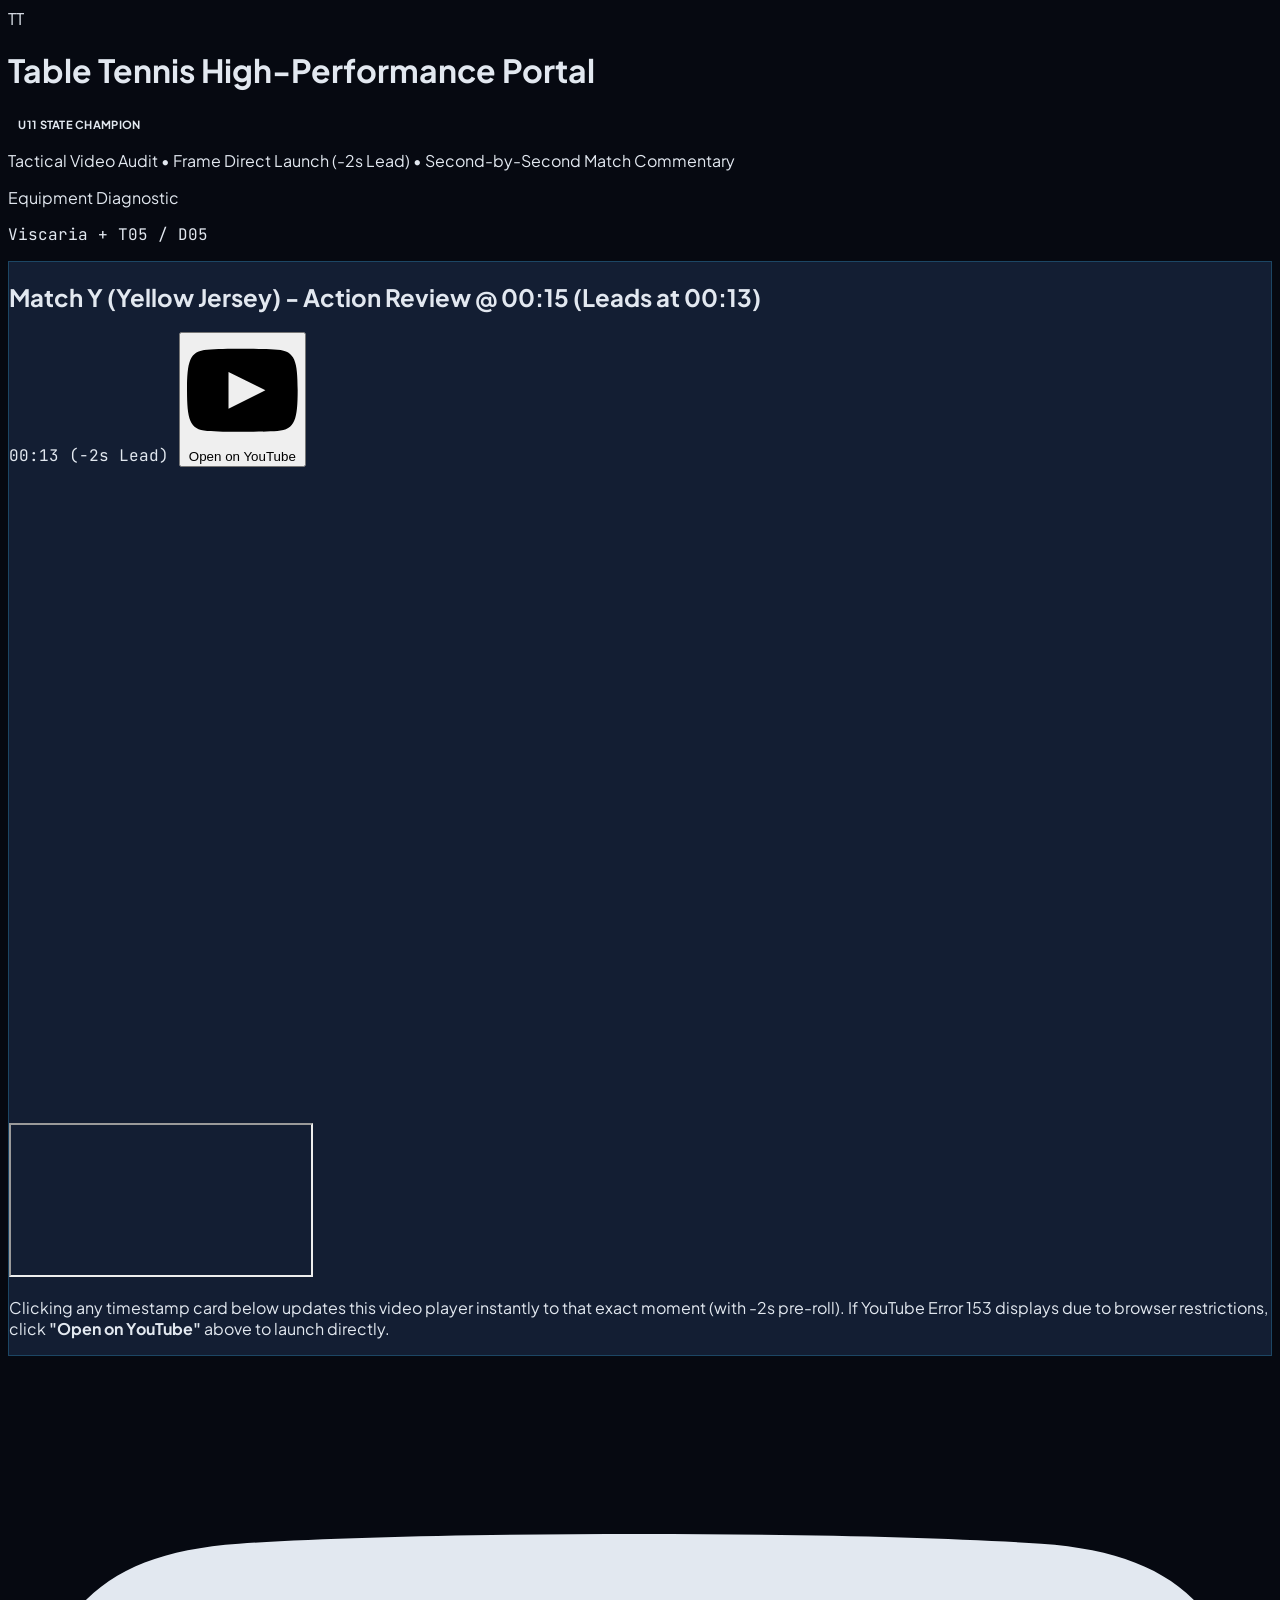
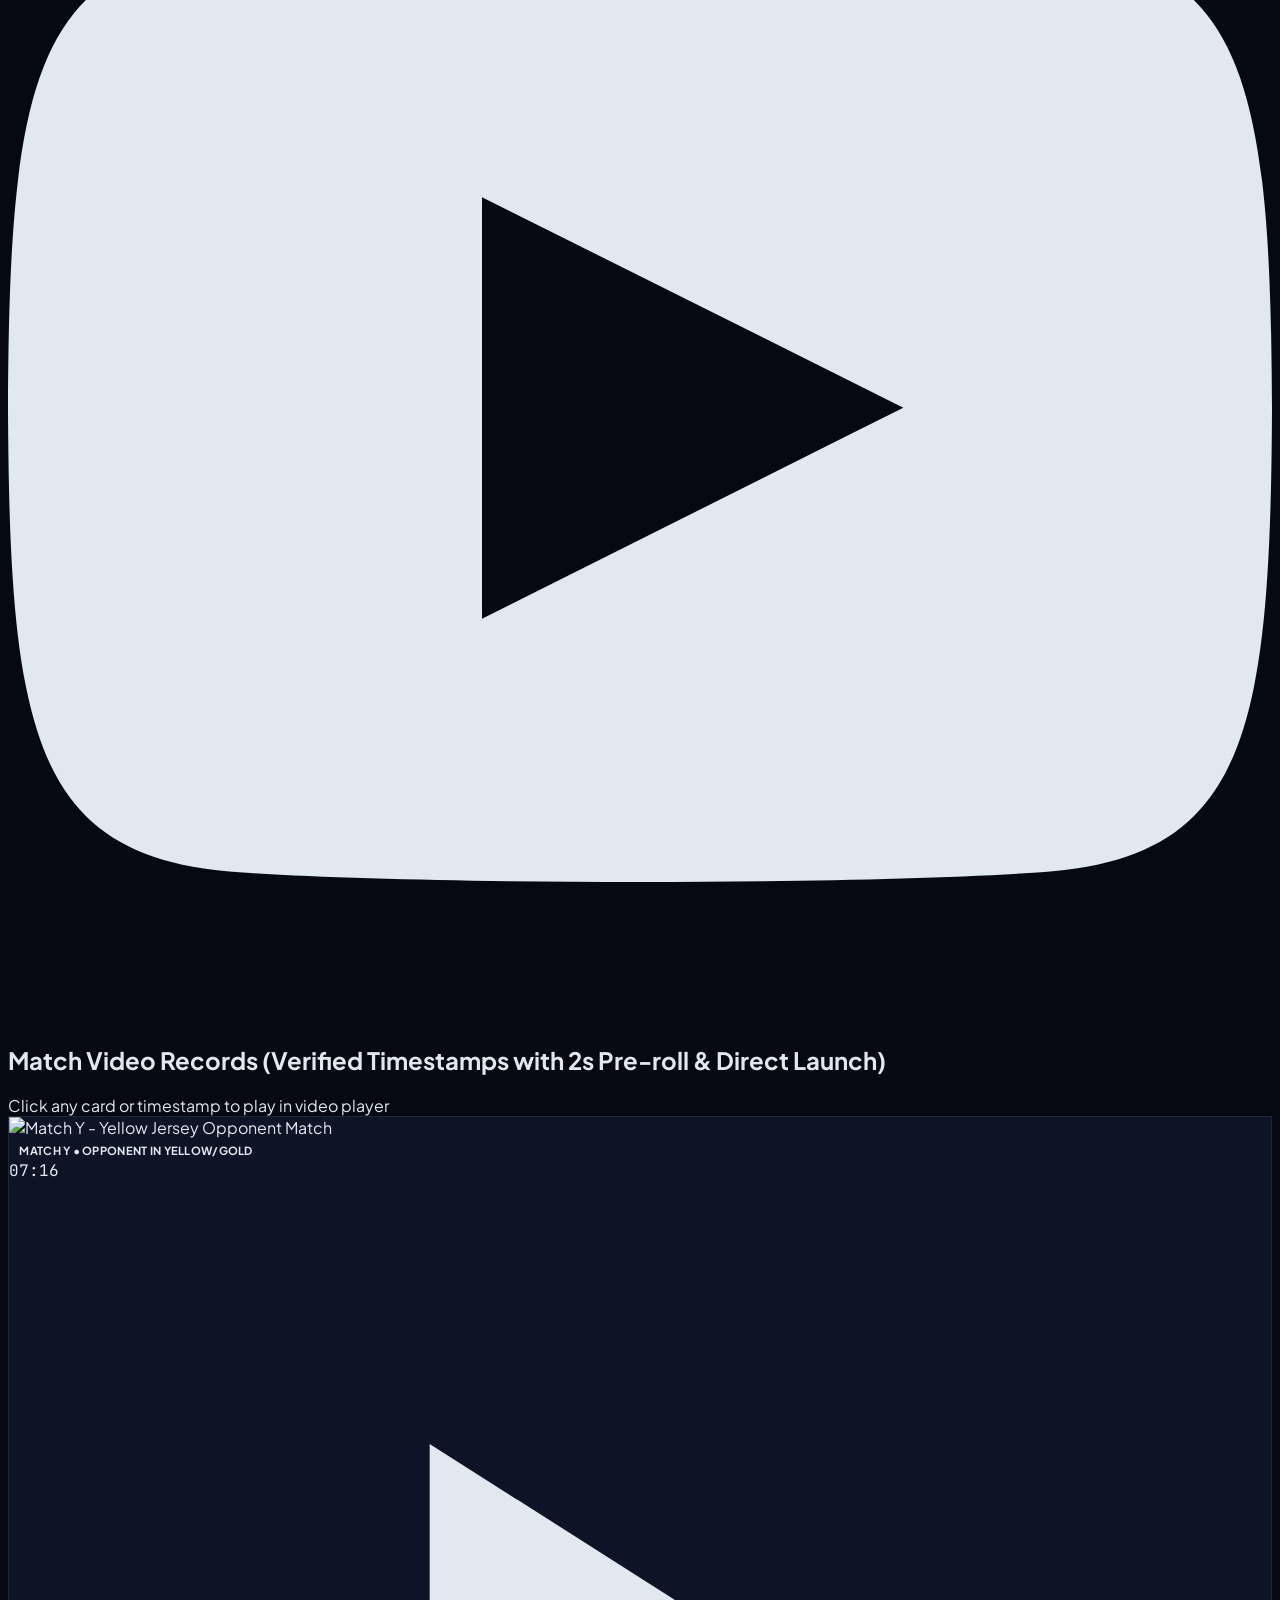
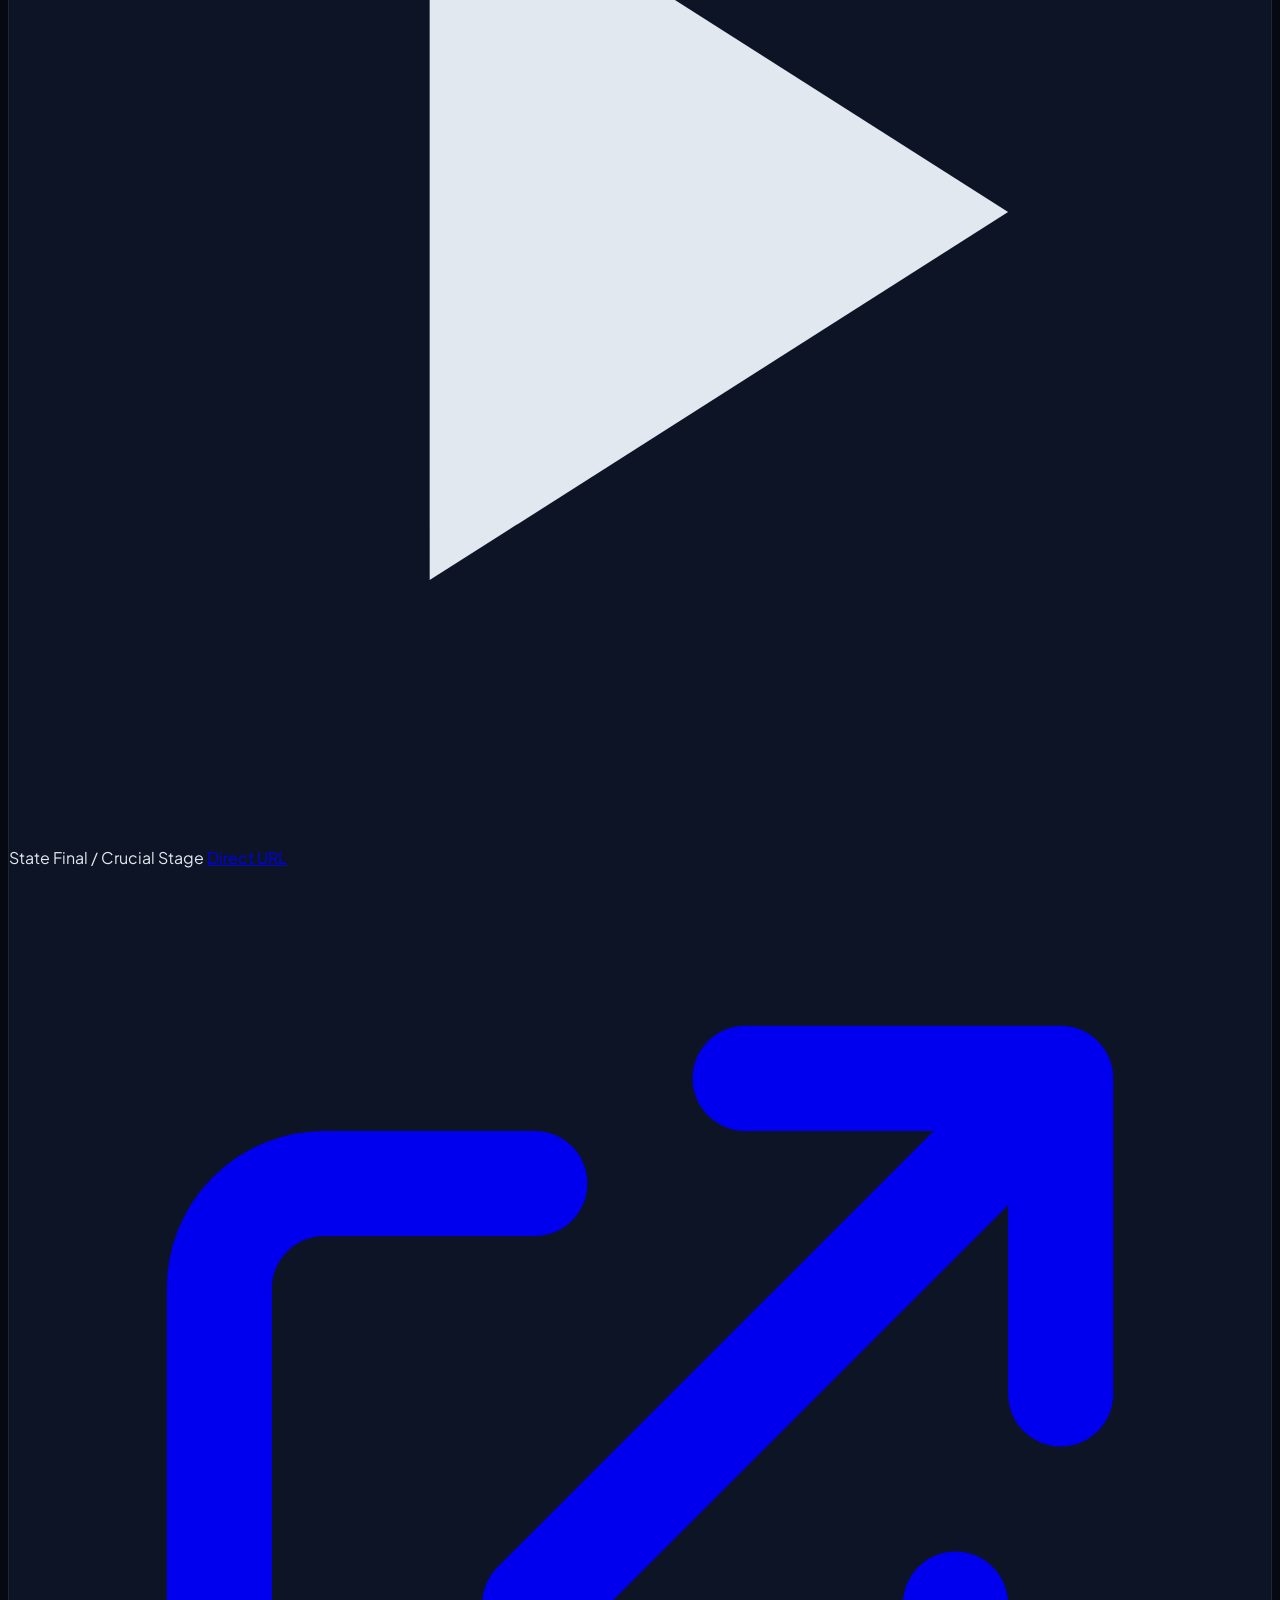
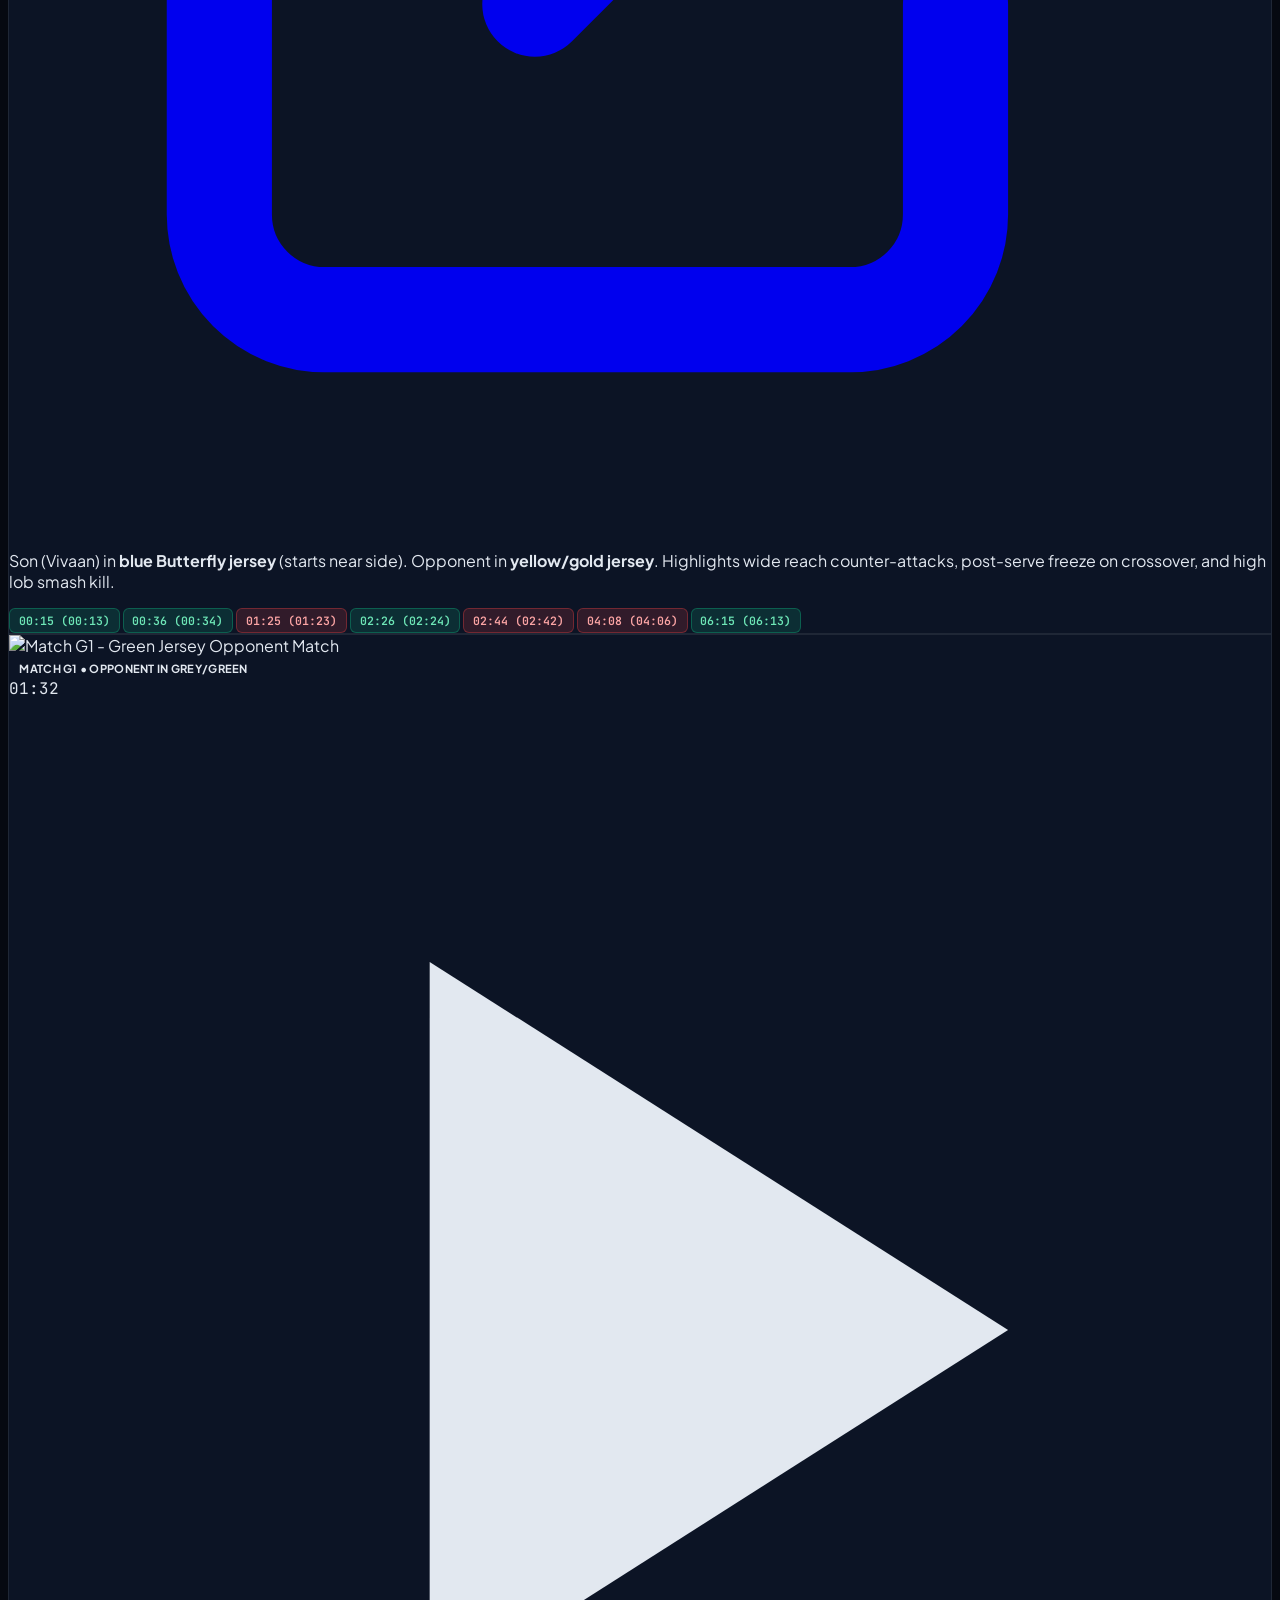
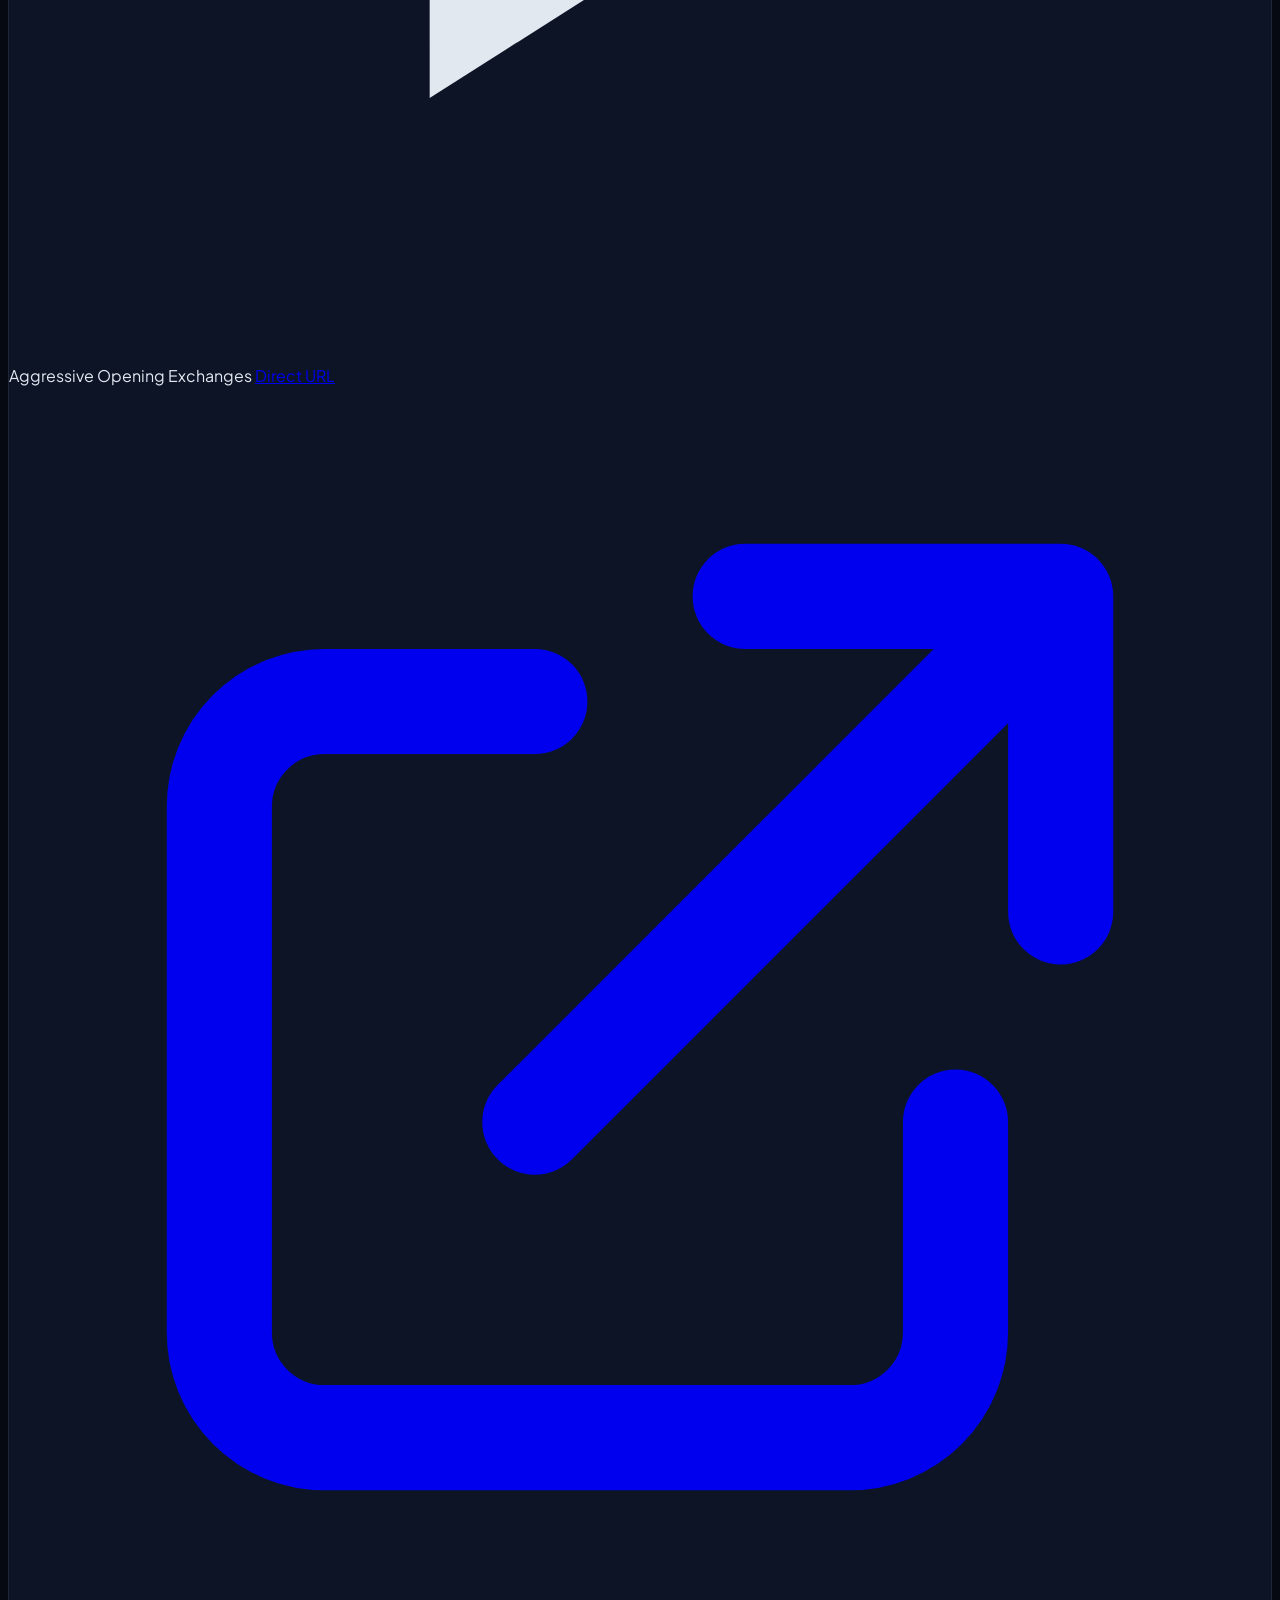
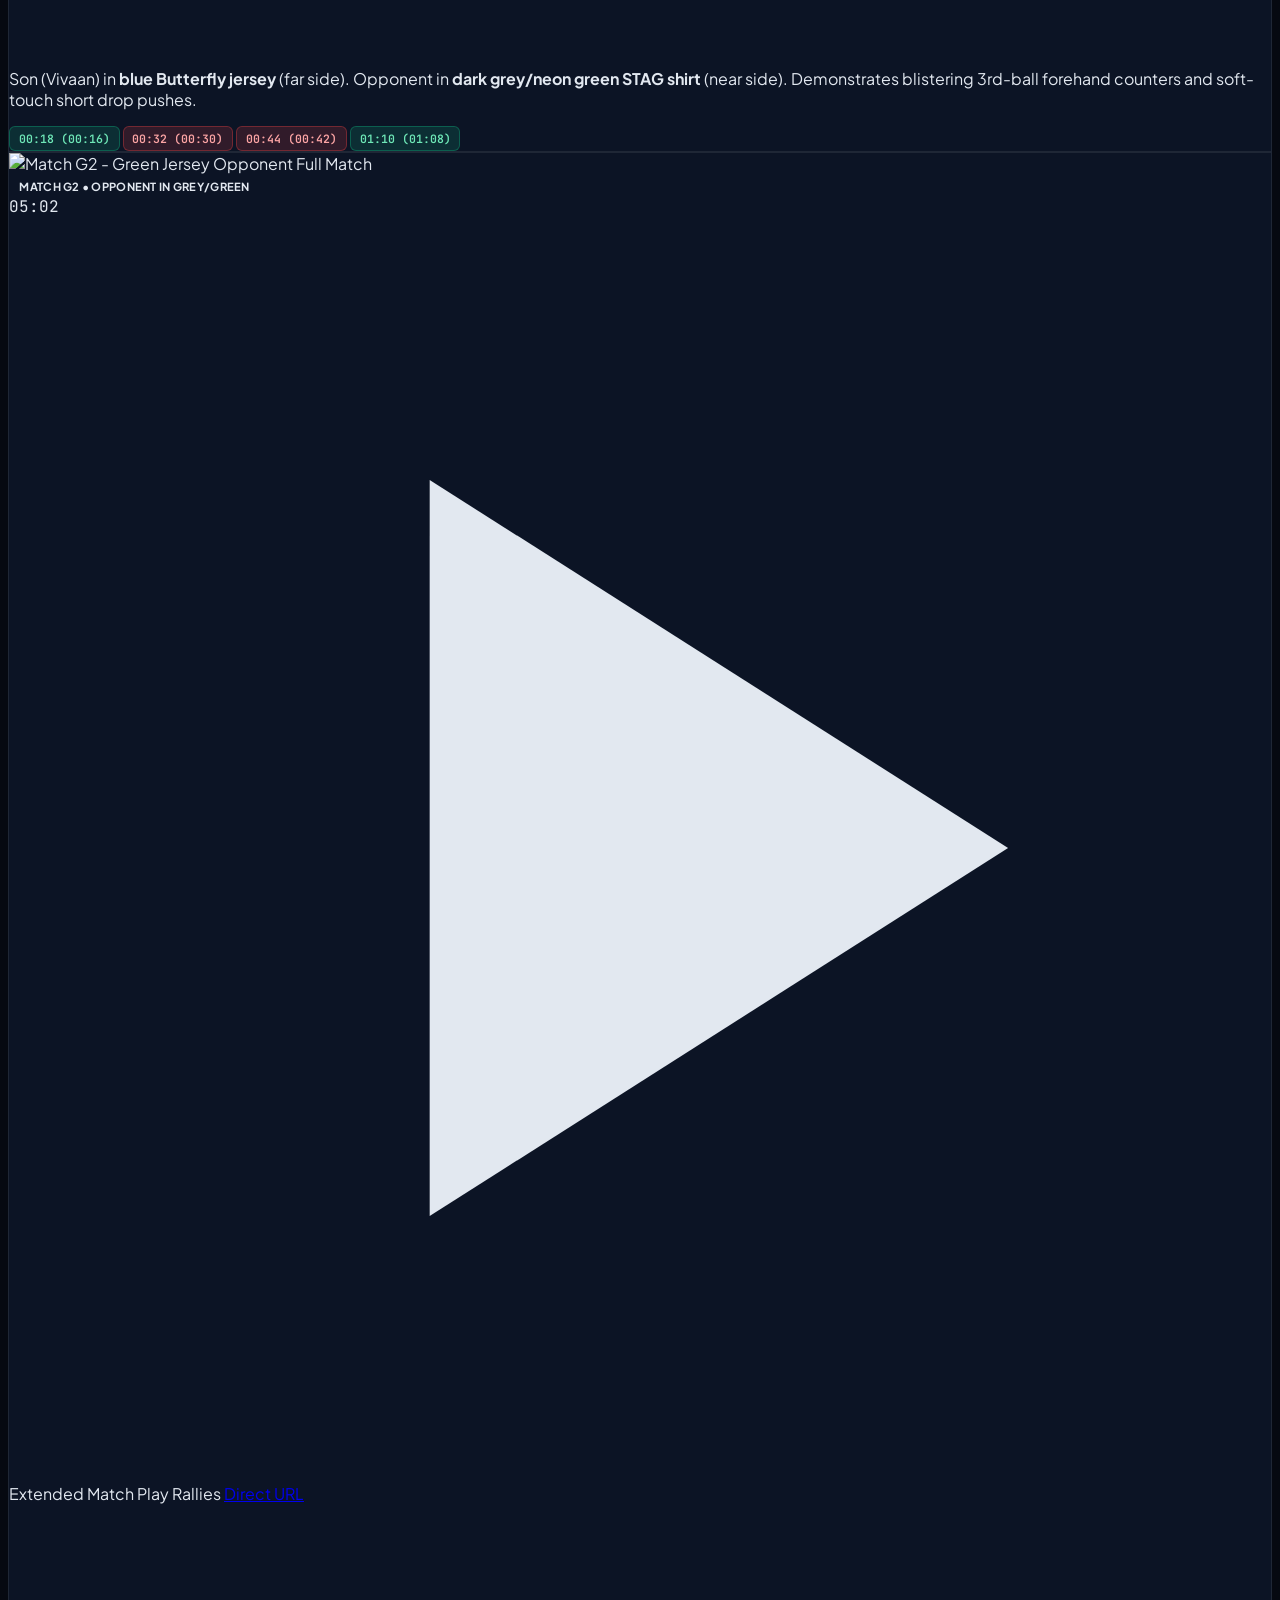
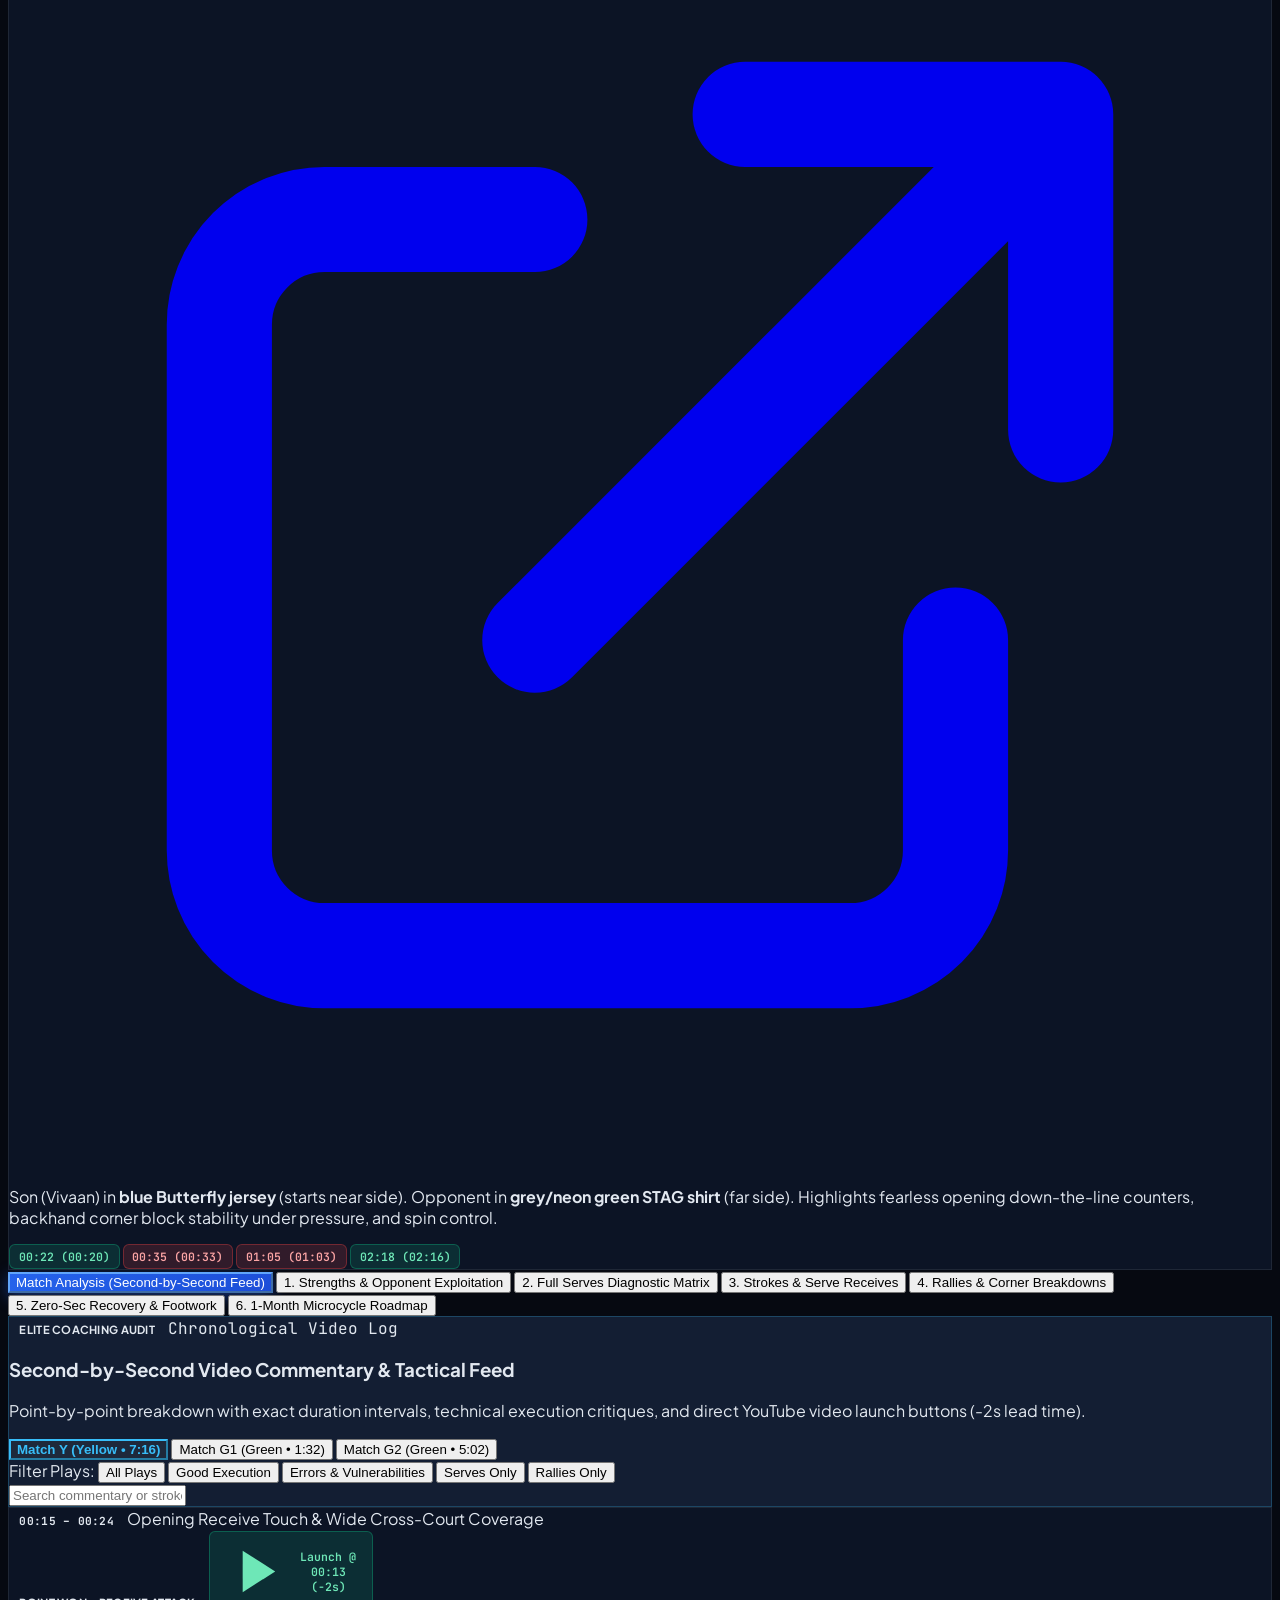
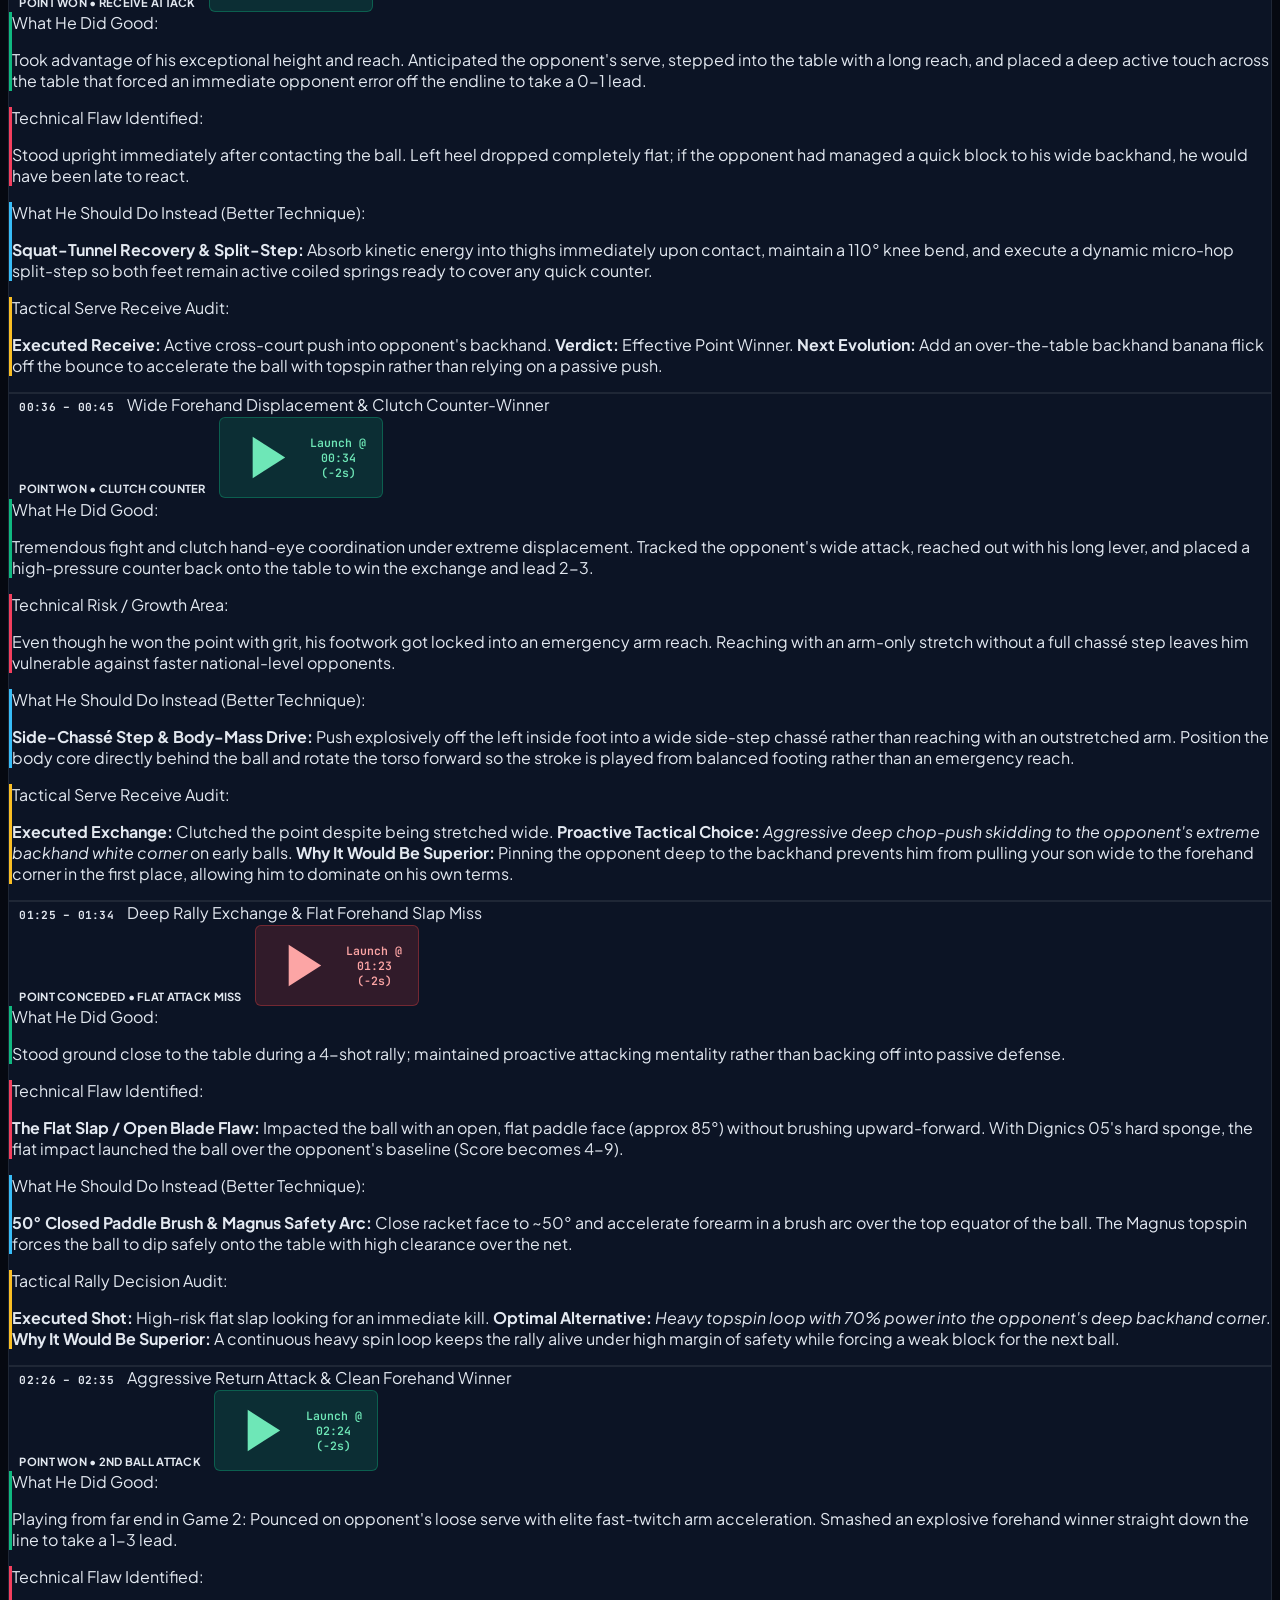
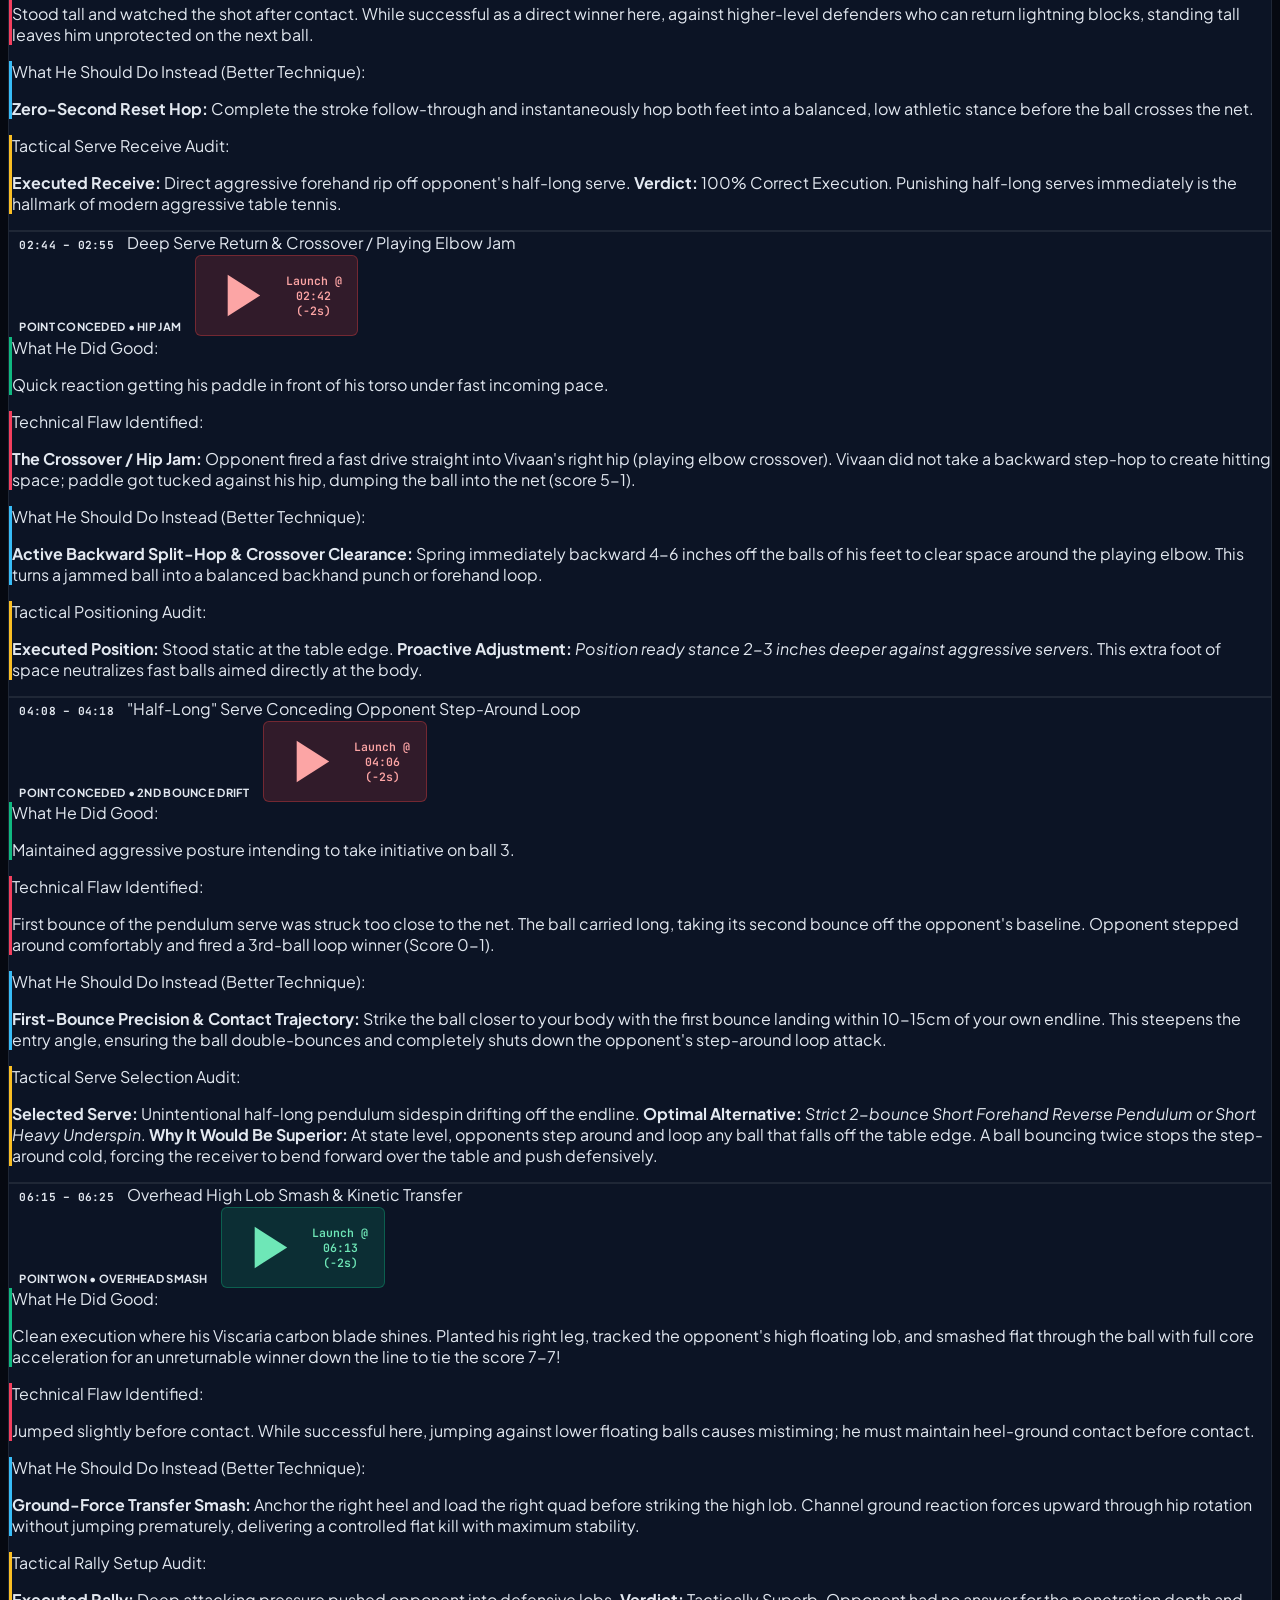
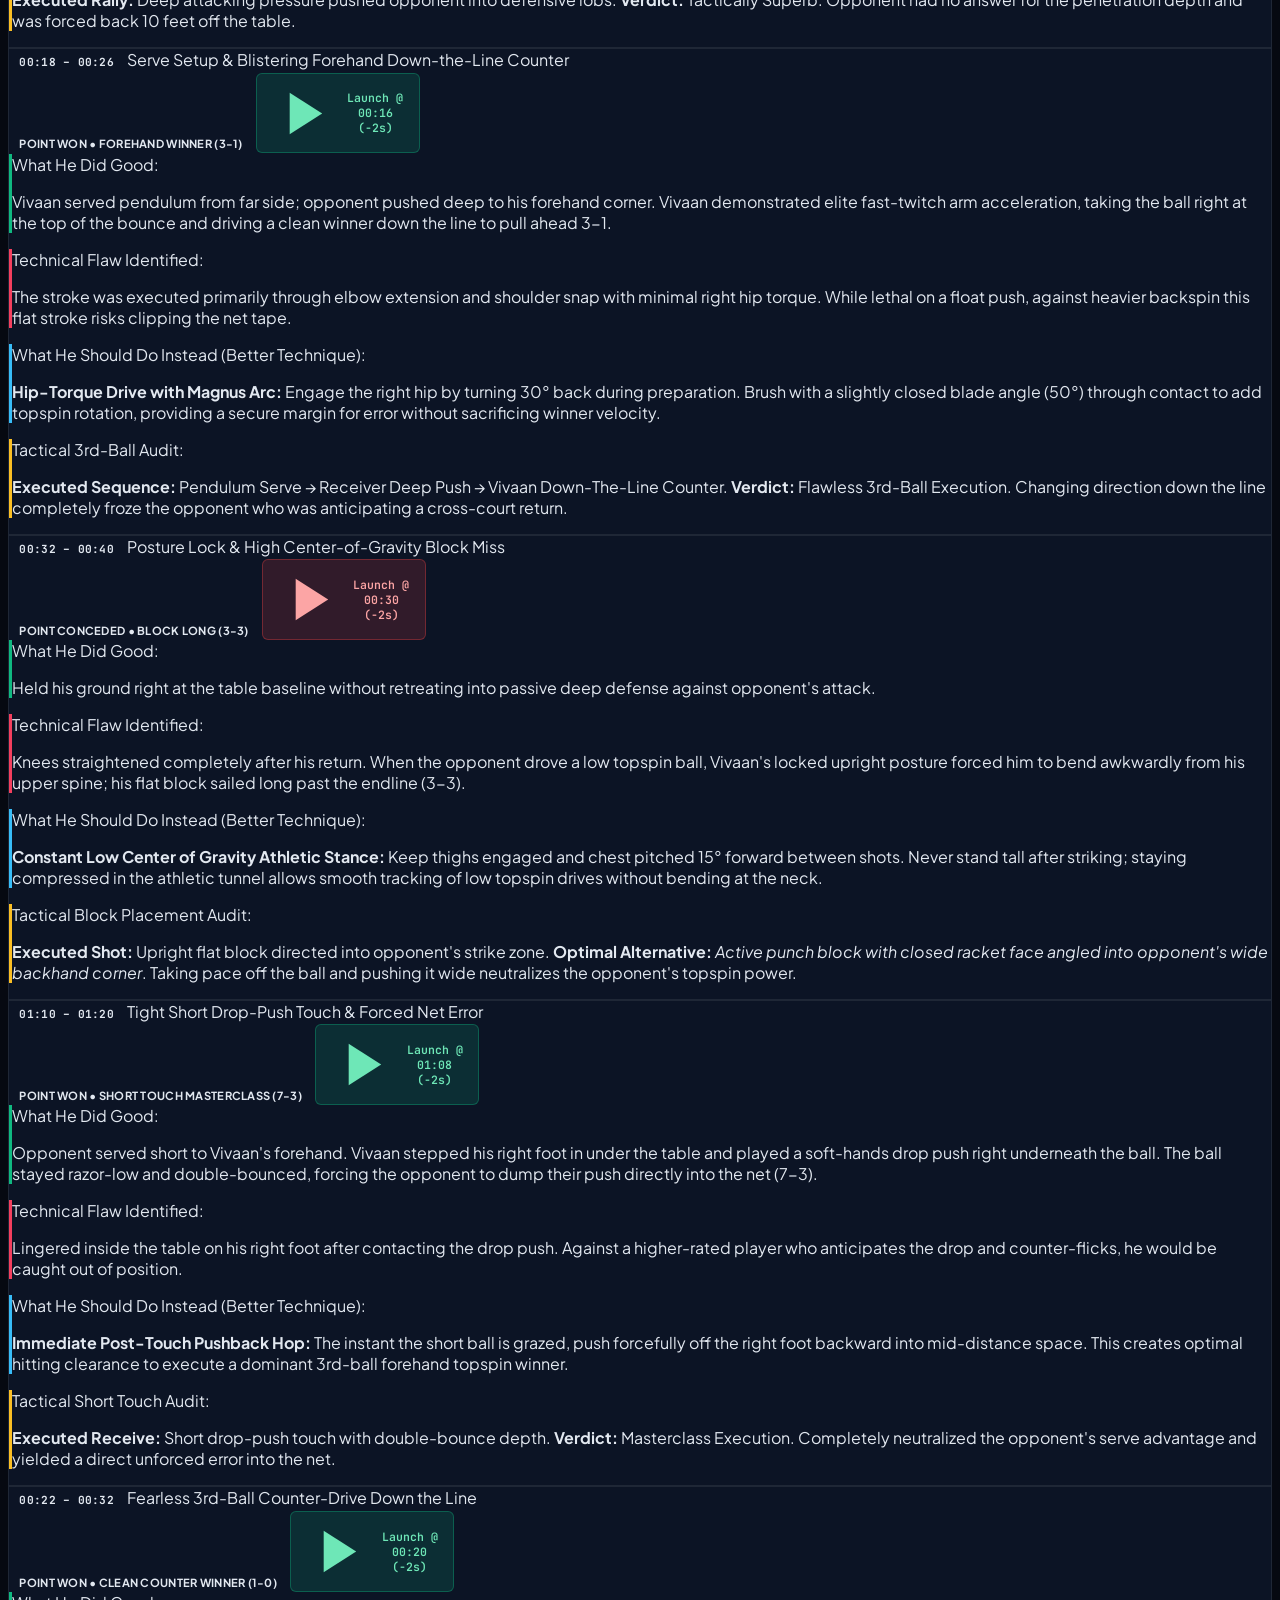
==== commit 7d781dc6: "updated" ====
--- a/index.html
+++ b/index.html
@@ -27,15 +27,10 @@
 </div>
 </div>
 <div class="flex items-center space-x-3 text-xs">
-<div class="hidden md:block text-right">
+<div class="text-right">
 <p class="text-slate-400 font-medium">Equipment Diagnostic</p>
 <p class="text-cyan-400 font-semibold font-mono">Viscaria + T05 / D05</p>
 </div>
-<div class="h-8 w-px bg-slate-800 hidden md:block"></div>
-<button class="px-3 py-1.5 rounded-lg bg-slate-900 border border-slate-700/70 hover:border-slate-500 text-slate-300 hover:text-white transition flex items-center gap-1.5 font-medium" onclick="window.print()">
-<svg class="w-3.5 h-3.5" fill="none" stroke="currentColor" viewbox="0 0 24 24"><path d="M17 17h2a2 2 0 002-2v-4a2 2 0 00-2-2H5a2 2 0 00-2 2v4a2 2 0 002 2h2m2 4h6a2 2 0 002-2v-4a2 2 0 00-2-2H9a2 2 0 00-2 2v4a2 2 0 002 2zm8-12V5a2 2 0 00-2-2H9a2 2 0 00-2 2v4h10z" stroke-linecap="round" stroke-linejoin="round" stroke-width="2"></path></svg>
-          Export Report
-        </button>
 </div>
 </div>
 </header>
@@ -77,16 +72,16 @@
 <svg class="w-4 h-4 text-red-500" fill="currentColor" viewbox="0 0 24 24"><path d="M19.615 3.184c-3.604-.246-11.631-.245-15.23 0-3.897.266-4.356 2.62-4.385 8.816.029 6.185.484 8.549 4.385 8.816 3.6.245 11.626.246 15.23 0 3.897-.266 4.356-2.62 4.385-8.816-.029-6.185-.484-8.549-4.385-8.816zm-10.615 12.816v-8l8 3.993-8 4.007z"></path></svg>
           Match Video Records (Verified Timestamps with 2s Pre-roll &amp; Direct Launch)
         </h2>
-<span class="text-[11px] text-slate-500">Click any card or timestamp to open launcher</span>
+<span class="text-[11px] text-slate-500">Click any card or timestamp to play in video player</span>
 </div>
 <div class="grid grid-cols-1 md:grid-cols-3 gap-5">
 <!-- Video 1: Match Y -->
 <div class="glass-panel rounded-2xl overflow-hidden border-amber-500/30 hover:border-amber-400/60 transition group flex flex-col justify-between">
-<div class="relative cursor-pointer" onclick="openLaunchModal('3k_UEVPOYPM', 0, 'Match Y (Yellow Jersey) - Full 7:16 Match')">
-<img alt="Match Y - Yellow Jersey Match" class="w-full h-44 object-cover group-hover:scale-105 transition duration-300" src="https://img.youtube.com/vi/3k_UEVPOYPM/hqdefault.jpg"/>
+<div class="relative cursor-pointer" onclick="openLaunchModal('3k_UEVPOYPM', 0, 'Match Y (Opponent in Yellow/Beige) - Full 7:16 Match')">
+<img alt="Match Y - Yellow Jersey Opponent Match" class="w-full h-44 object-cover group-hover:scale-105 transition duration-300" src="https://img.youtube.com/vi/3k_UEVPOYPM/hqdefault.jpg"/>
 <div class="absolute inset-0 bg-gradient-to-t from-slate-950 via-slate-950/20 to-transparent"></div>
 <div class="absolute top-2 left-2">
-<span class="badge-pill bg-amber-500/90 text-slate-950 font-black">Match Y • Yellow Jersey</span>
+<span class="badge-pill bg-amber-500/90 text-slate-950 font-black">Match Y • Opponent in Yellow/Gold</span>
 </div>
 <div class="absolute bottom-2 right-2 bg-slate-950/90 text-amber-300 text-[11px] font-mono px-2 py-0.5 rounded font-bold">
               07:16
@@ -106,12 +101,13 @@
 </a>
 </div>
 <p class="text-[11px] text-slate-400 leading-snug">
-              Son in <strong class="text-amber-300">yellow/beige jersey</strong>. Highlights tall posture, flat speed clashes, post-serve freeze on crossover.
+              Son (Vivaan) in <strong class="text-blue-400">blue Butterfly jersey</strong> (starts near side). Opponent in <strong class="text-amber-300">yellow/gold jersey</strong>. Highlights wide reach counter-attacks, post-serve freeze on crossover, and high lob smash kill.
             </p>
 <div class="pt-2 flex flex-wrap gap-1">
 <button class="yt-btn-green" onclick="openLaunchModal('3k_UEVPOYPM', 15, 'Match Y @ 00:15 - Wide Reach Loop')">00:15 (00:13)</button>
-<button class="yt-btn" onclick="openLaunchModal('3k_UEVPOYPM', 85, 'Match Y @ 01:25 - Reaching Receive')">01:25 (01:23)</button>
-<button class="yt-btn-green" onclick="openLaunchModal('3k_UEVPOYPM', 146, 'Match Y @ 02:26 - FH Winner &amp; Freeze')">02:26 (02:24)</button>
+<button class="yt-btn-green" onclick="openLaunchModal('3k_UEVPOYPM', 36, 'Match Y @ 00:36 - Wide Displace Counter Winner')">00:36 (00:34)</button>
+<button class="yt-btn" onclick="openLaunchModal('3k_UEVPOYPM', 85, 'Match Y @ 01:25 - Deep Drive Flat Miss')">01:25 (01:23)</button>
+<button class="yt-btn-green" onclick="openLaunchModal('3k_UEVPOYPM', 146, 'Match Y @ 02:26 - 2nd Ball Attack Winner')">02:26 (02:24)</button>
 <button class="yt-btn" onclick="openLaunchModal('3k_UEVPOYPM', 164, 'Match Y @ 02:44 - Elbow Jamming')">02:44 (02:42)</button>
 <button class="yt-btn" onclick="openLaunchModal('3k_UEVPOYPM', 248, 'Match Y @ 04:08 - Half-long Exploit')">04:08 (04:06)</button>
 <button class="yt-btn-green" onclick="openLaunchModal('3k_UEVPOYPM', 375, 'Match Y @ 06:15 - High Lob Smash')">06:15 (06:13)</button>
@@ -120,11 +116,11 @@
 </div>
 <!-- Video 2: Match G1 -->
 <div class="glass-panel rounded-2xl overflow-hidden border-emerald-500/30 hover:border-emerald-400/60 transition group flex flex-col justify-between">
-<div class="relative cursor-pointer" onclick="openLaunchModal('OQErsFxkN4I', 0, 'Match G1 (Green Jersey) - Rapid Rally Clip (1:32)')">
-<img alt="Match G1 - Green Jersey Match" class="w-full h-44 object-cover group-hover:scale-105 transition duration-300" src="https://img.youtube.com/vi/OQErsFxkN4I/hqdefault.jpg"/>
+<div class="relative cursor-pointer" onclick="openLaunchModal('OQErsFxkN4I', 0, 'Match G1 (Opponent in Grey/Green STAG) - Rapid Rally Clip (1:32)')">
+<img alt="Match G1 - Green Jersey Opponent Match" class="w-full h-44 object-cover group-hover:scale-105 transition duration-300" src="https://img.youtube.com/vi/OQErsFxkN4I/hqdefault.jpg"/>
 <div class="absolute inset-0 bg-gradient-to-t from-slate-950 via-slate-950/20 to-transparent"></div>
 <div class="absolute top-2 left-2">
-<span class="badge-pill bg-emerald-500/90 text-slate-950 font-black">Match G1 • Green Jersey</span>
+<span class="badge-pill bg-emerald-500/90 text-slate-950 font-black">Match G1 • Opponent in Grey/Green</span>
 </div>
 <div class="absolute bottom-2 right-2 bg-slate-950/90 text-emerald-300 text-[11px] font-mono px-2 py-0.5 rounded font-bold">
               01:32
@@ -144,23 +140,23 @@
 </a>
 </div>
 <p class="text-[11px] text-slate-400 leading-snug">
-              Son in <strong class="text-emerald-300">green shirt</strong>. Shows explosive hand-speed rips, standing tall between shots, and tight short touches.
+              Son (Vivaan) in <strong class="text-blue-400">blue Butterfly jersey</strong> (far side). Opponent in <strong class="text-emerald-300">dark grey/neon green STAG shirt</strong> (near side). Demonstrates blistering 3rd-ball forehand counters and soft-touch short drop pushes.
             </p>
 <div class="pt-2 flex flex-wrap gap-1">
 <button class="yt-btn-green" onclick="openLaunchModal('OQErsFxkN4I', 18, 'Match G1 @ 00:18 - Hand Speed Rip')">00:18 (00:16)</button>
 <button class="yt-btn" onclick="openLaunchModal('OQErsFxkN4I', 32, 'Match G1 @ 00:32 - Posture Lock')">00:32 (00:30)</button>
-<button class="yt-btn" onclick="openLaunchModal('OQErsFxkN4I', 44, 'Match G1 @ 00:44 - Fast Long Serve')">00:44 (00:42)</button>
-<button class="yt-btn-green" onclick="openLaunchModal('OQErsFxkN4I', 70, 'Match G1 @ 01:10 - Tight Short Graze')">01:10 (01:08)</button>
+<button class="yt-btn" onclick="openLaunchModal('OQErsFxkN4I', 44, 'Match G1 @ 00:44 - Fast Body Jam')">00:44 (00:42)</button>
+<button class="yt-btn-green" onclick="openLaunchModal('OQErsFxkN4I', 70, 'Match G1 @ 01:10 - Tight Short Drop Push')">01:10 (01:08)</button>
 </div>
 </div>
 </div>
 <!-- Video 3: Match G2 -->
 <div class="glass-panel rounded-2xl overflow-hidden border-cyan-500/30 hover:border-cyan-400/60 transition group flex flex-col justify-between">
-<div class="relative cursor-pointer" onclick="openLaunchModal('9m7GXdCuk0A', 0, 'Match G2 (Green Jersey) - Extended 5:02 Match')">
-<img alt="Match G2 - Green Jersey Full Match" class="w-full h-44 object-cover group-hover:scale-105 transition duration-300" src="https://img.youtube.com/vi/9m7GXdCuk0A/hqdefault.jpg"/>
+<div class="relative cursor-pointer" onclick="openLaunchModal('9m7GXdCuk0A', 0, 'Match G2 (Opponent in Grey/Green STAG) - Extended 5:02 Match')">
+<img alt="Match G2 - Green Jersey Opponent Full Match" class="w-full h-44 object-cover group-hover:scale-105 transition duration-300" src="https://img.youtube.com/vi/9m7GXdCuk0A/hqdefault.jpg"/>
 <div class="absolute inset-0 bg-gradient-to-t from-slate-950 via-slate-950/20 to-transparent"></div>
 <div class="absolute top-2 left-2">
-<span class="badge-pill bg-cyan-500/90 text-slate-950 font-black">Match G2 • Green Jersey</span>
+<span class="badge-pill bg-cyan-500/90 text-slate-950 font-black">Match G2 • Opponent in Grey/Green</span>
 </div>
 <div class="absolute bottom-2 right-2 bg-slate-950/90 text-cyan-300 text-[11px] font-mono px-2 py-0.5 rounded font-bold">
               05:02
@@ -180,7 +176,7 @@
 </a>
 </div>
 <p class="text-[11px] text-slate-400 leading-snug">
-              Son in <strong class="text-cyan-300">green shirt</strong>. Highlights fearless counter-attacks, deep corner defense, and backhand block stability issues.
+              Son (Vivaan) in <strong class="text-blue-400">blue Butterfly jersey</strong> (starts near side). Opponent in <strong class="text-cyan-300">grey/neon green STAG shirt</strong> (far side). Highlights fearless opening down-the-line counters, backhand corner block stability under pressure, and spin control.
             </p>
 <div class="pt-2 flex flex-wrap gap-1">
 <button class="yt-btn-green" onclick="openLaunchModal('9m7GXdCuk0A', 22, 'Match G2 @ 00:22 - Clutch Attack')">00:22 (00:20)</button>
@@ -267,10 +263,10 @@
 <div class="flex flex-col sm:flex-row sm:items-center justify-between gap-2 border-b border-slate-800 pb-2.5">
 <div class="flex items-center gap-2">
 <span class="badge-pill bg-cyan-500/20 text-cyan-300 font-mono">00:15 – 00:24</span>
-<span class="font-bold text-white text-sm">Opening Counter-Loop &amp; Wide Reach Coverage</span>
-</div>
-<div class="flex items-center gap-2">
-<span class="badge-pill bg-emerald-500/20 text-emerald-300 border border-emerald-500/30">Point Won • Attack</span>
+<span class="font-bold text-white text-sm">Opening Receive Touch &amp; Wide Cross-Court Coverage</span>
+</div>
+<div class="flex items-center gap-2">
+<span class="badge-pill bg-emerald-500/20 text-emerald-300 border border-emerald-500/30">Point Won • Receive Attack</span>
 <button class="yt-btn-green" onclick="openLaunchModal('3k_UEVPOYPM', 15, 'Match Y @ 00:15 - Wide Reach Loop')">
 <svg class="w-3.5 h-3.5" fill="currentColor" viewbox="0 0 24 24"><path d="M8 5v14l11-7z"></path></svg>
                 Launch @ 00:13 (-2s)
@@ -280,29 +276,29 @@
 <div class="grid grid-cols-1 md:grid-cols-3 gap-3 text-xs">
 <div class="p-3 rounded-lg bg-emerald-950/20 border border-emerald-500/30 strength-accent space-y-1">
 <span class="font-bold text-emerald-400 block text-[11px] uppercase tracking-wider">What He Did Good:</span>
-<p class="text-slate-300">Took advantage of his exceptional height and reach. Anticipated the opponent's deep cross-court ball, reached with a long lever, and accelerated his forearm on top of the bounce to place a deep loop into the opponent's body.</p>
+<p class="text-slate-300">Took advantage of his exceptional height and reach. Anticipated the opponent's serve, stepped into the table with a long reach, and placed a deep active touch across the table that forced an immediate opponent error off the endline to take a 0-1 lead.</p>
 </div>
 <div class="p-3 rounded-lg bg-rose-950/20 border border-rose-500/30 vulnerability-accent space-y-1">
 <span class="font-bold text-rose-400 block text-[11px] uppercase tracking-wider">Technical Flaw Identified:</span>
-<p class="text-slate-300">Stood upright immediately after the loop. Left heel dropped completely flat; if the opponent had managed a quick block to his wide backhand, he would have been late.</p>
-</div><div class="p-3 rounded-lg bg-blue-950/20 border border-blue-500/30 better-accent space-y-1"><span class="font-bold text-blue-400 block text-[11px] uppercase tracking-wider">What He Should Do Instead (Better Technique):</span><p class="text-slate-300"><strong>Squat-Tunnel Recovery &amp; Split-Step: </strong>Absorb kinetic energy into thighs immediately upon contact, maintain a 110° knee bend, and execute a dynamic micro-hop split-step so both feet remain active coiled springs ready to cover the wide backhand counter.</p></div>
+<p class="text-slate-300">Stood upright immediately after contacting the ball. Left heel dropped completely flat; if the opponent had managed a quick block to his wide backhand, he would have been late to react.</p>
+</div><div class="p-3 rounded-lg bg-blue-950/20 border border-blue-500/30 better-accent space-y-1"><span class="font-bold text-blue-400 block text-[11px] uppercase tracking-wider">What He Should Do Instead (Better Technique):</span><p class="text-slate-300"><strong>Squat-Tunnel Recovery &amp; Split-Step: </strong>Absorb kinetic energy into thighs immediately upon contact, maintain a 110° knee bend, and execute a dynamic micro-hop split-step so both feet remain active coiled springs ready to cover any quick counter.</p></div>
 </div>
 <!-- Tactical Option Callout -->
 <div class="p-3 rounded-lg bg-cyan-950/20 border border-cyan-500/30 tactical-accent text-xs space-y-1">
-<span class="font-bold text-cyan-400 block text-[11px] uppercase tracking-wider">Tactical Serve Selection Audit:</span>
-<p class="text-slate-300"><strong class="text-white">Selected Serve:</strong> Half-long forehand pendulum sidespin into opponent's backhand. <strong class="text-cyan-300">Optimal Alternative:</strong> Tight <em>short pure underspin ghost serve</em> to the opponent's short forehand. <strong class="text-white">Why It Would Be Superior:</strong> The opponent likes stepping around to attack half-long balls with backhand punches. Bringing him forward to the short forehand denies all backhand counter-punch angles and draws a passive, floated push for an uncontested third-ball forehand kill.</p>
+<span class="font-bold text-cyan-400 block text-[11px] uppercase tracking-wider">Tactical Serve Receive Audit:</span>
+<p class="text-slate-300"><strong class="text-white">Executed Receive:</strong> Active cross-court push into opponent's backhand. <strong class="text-emerald-400">Verdict:</strong> <span class="text-emerald-400 font-bold">Effective Point Winner.</span> <strong class="text-cyan-300">Next Evolution:</strong> Add an over-the-table backhand banana flick off the bounce to accelerate the ball with topspin rather than relying on a passive push.</p>
 </div>
 </div>
 <!-- Point 2 -->
-<div class="commentary-card glass-panel rounded-xl p-4 sm:p-5 border-slate-800 hover:border-slate-700 transition space-y-3" data-category="error rally">
+<div class="commentary-card glass-panel rounded-xl p-4 sm:p-5 border-slate-800 hover:border-slate-700 transition space-y-3" data-category="winner rally">
 <div class="flex flex-col sm:flex-row sm:items-center justify-between gap-2 border-b border-slate-800 pb-2.5">
 <div class="flex items-center gap-2">
 <span class="badge-pill bg-cyan-500/20 text-cyan-300 font-mono">00:36 – 00:45</span>
-<span class="font-bold text-white text-sm">Wide Forehand Displacement &amp; Arm-Only Stretch</span>
-</div>
-<div class="flex items-center gap-2">
-<span class="badge-pill bg-rose-500/20 text-rose-300 border border-rose-500/30">Point Conceded • Wide FH</span>
-<button class="yt-btn" onclick="openLaunchModal('3k_UEVPOYPM', 36, 'Match Y @ 00:36 - Wide Displace')">
+<span class="font-bold text-white text-sm">Wide Forehand Displacement &amp; Clutch Counter-Winner</span>
+</div>
+<div class="flex items-center gap-2">
+<span class="badge-pill bg-emerald-500/20 text-emerald-300 border border-emerald-500/30">Point Won • Clutch Counter</span>
+<button class="yt-btn-green" onclick="openLaunchModal('3k_UEVPOYPM', 36, 'Match Y @ 00:36 - Wide Displace Counter Winner')">
 <svg class="w-3.5 h-3.5" fill="currentColor" viewbox="0 0 24 24"><path d="M8 5v14l11-7z"></path></svg>
                 Launch @ 00:34 (-2s)
               </button>
@@ -311,17 +307,17 @@
 <div class="grid grid-cols-1 md:grid-cols-3 gap-3 text-xs">
 <div class="p-3 rounded-lg bg-emerald-950/20 border border-emerald-500/30 strength-accent space-y-1">
 <span class="font-bold text-emerald-400 block text-[11px] uppercase tracking-wider">What He Did Good:</span>
-<p class="text-slate-300">Quick reaction reading the opponent's aggressive backhand punch; tracked the ball line with his eyes.</p>
-</div>
-<div class="p-3 rounded-lg bg-rose-950/20 border border-rose-500/30 vulnerability-accent space-y-1">
-<span class="font-bold text-rose-400 block text-[11px] uppercase tracking-wider">Technical Flaw Identified:</span>
-<p class="text-slate-300">Classic "Frozen Feet" breakdown. Instead of a rapid side-step, his feet remained anchored. He reached with an outstretched right arm; without body weight behind the paddle, the ball flew 4 inches over the baseline.</p>
-</div><div class="p-3 rounded-lg bg-blue-950/20 border border-blue-500/30 better-accent space-y-1"><span class="font-bold text-blue-400 block text-[11px] uppercase tracking-wider">What He Should Do Instead (Better Technique):</span><p class="text-slate-300"><strong>Side-Chassé Step &amp; Body-Mass Drive: </strong>Push explosively off the left inside foot into a wide side-step chassé rather than reaching with an outstretched arm. Position the body core directly behind the ball and rotate the torso forward to drive through the stroke with complete stability.</p></div>
+<p class="text-slate-300">Tremendous fight and clutch hand-eye coordination under extreme displacement. Tracked the opponent's wide attack, reached out with his long lever, and placed a high-pressure counter back onto the table to win the exchange and lead 2-3.</p>
+</div>
+<div class="p-3 rounded-lg bg-amber-950/20 border border-amber-500/30 vulnerability-accent space-y-1">
+<span class="font-bold text-amber-400 block text-[11px] uppercase tracking-wider">Technical Risk / Growth Area:</span>
+<p class="text-slate-300">Even though he won the point with grit, his footwork got locked into an emergency arm reach. Reaching with an arm-only stretch without a full chassé step leaves him vulnerable against faster national-level opponents.</p>
+</div><div class="p-3 rounded-lg bg-blue-950/20 border border-blue-500/30 better-accent space-y-1"><span class="font-bold text-blue-400 block text-[11px] uppercase tracking-wider">What He Should Do Instead (Better Technique):</span><p class="text-slate-300"><strong>Side-Chassé Step &amp; Body-Mass Drive: </strong>Push explosively off the left inside foot into a wide side-step chassé rather than reaching with an outstretched arm. Position the body core directly behind the ball and rotate the torso forward so the stroke is played from balanced footing rather than an emergency reach.</p></div>
 </div>
 <!-- Tactical Option Callout -->
 <div class="p-3 rounded-lg bg-cyan-950/20 border border-cyan-500/30 tactical-accent text-xs space-y-1">
 <span class="font-bold text-cyan-400 block text-[11px] uppercase tracking-wider">Tactical Serve Receive Audit:</span>
-<p class="text-slate-300"><strong class="text-white">Executed Receive:</strong> Passive mid-table backhand push right into the opponent's power slot. <strong class="text-cyan-300">Optimal Alternative:</strong> <em>Aggressive deep chop-push skidding to the opponent's extreme backhand white corner</em>. <strong class="text-white">Why It Would Be Superior:</strong> Pushing deep to the white sideline corner takes away the opponent's inside-out forehand angle and forces an awkward backhand lift against heavy backspin, giving him an easy counter-attack opportunity.</p>
+<p class="text-slate-300"><strong class="text-white">Executed Exchange:</strong> Clutched the point despite being stretched wide. <strong class="text-cyan-300">Proactive Tactical Choice:</strong> <em>Aggressive deep chop-push skidding to the opponent's extreme backhand white corner</em> on early balls. <strong class="text-white">Why It Would Be Superior:</strong> Pinning the opponent deep to the backhand prevents him from pulling your son wide to the forehand corner in the first place, allowing him to dominate on his own terms.</p>
 </div>
 </div>
 <!-- Point 3 -->
@@ -329,11 +325,11 @@
 <div class="flex flex-col sm:flex-row sm:items-center justify-between gap-2 border-b border-slate-800 pb-2.5">
 <div class="flex items-center gap-2">
 <span class="badge-pill bg-cyan-500/20 text-cyan-300 font-mono">01:25 – 01:34</span>
-<span class="font-bold text-white text-sm">"Reaching Receive" on Short Serve &amp; Flat Slap Miss</span>
-</div>
-<div class="flex items-center gap-2">
-<span class="badge-pill bg-rose-500/20 text-rose-300 border border-rose-500/30">Direct Error • Reaching Lean</span>
-<button class="yt-btn" onclick="openLaunchModal('3k_UEVPOYPM', 85, 'Match Y @ 01:25 - Reaching Receive')">
+<span class="font-bold text-white text-sm">Deep Rally Exchange &amp; Flat Forehand Slap Miss</span>
+</div>
+<div class="flex items-center gap-2">
+<span class="badge-pill bg-rose-500/20 text-rose-300 border border-rose-500/30">Point Conceded • Flat Attack Miss</span>
+<button class="yt-btn" onclick="openLaunchModal('3k_UEVPOYPM', 85, 'Match Y @ 01:25 - Flat Drive Miss')">
 <svg class="w-3.5 h-3.5" fill="currentColor" viewbox="0 0 24 24"><path d="M8 5v14l11-7z"></path></svg>
                 Launch @ 01:23 (-2s)
               </button>
@@ -342,48 +338,48 @@
 <div class="grid grid-cols-1 md:grid-cols-3 gap-3 text-xs">
 <div class="p-3 rounded-lg bg-emerald-950/20 border border-emerald-500/30 strength-accent space-y-1">
 <span class="font-bold text-emerald-400 block text-[11px] uppercase tracking-wider">What He Did Good:</span>
-<p class="text-slate-300">Recognized the short touch early and made immediate aggressive intent to put the ball on the opponent's side rather than backing off.</p>
+<p class="text-slate-300">Stood ground close to the table during a 4-shot rally; maintained proactive attacking mentality rather than backing off into passive defense.</p>
 </div>
 <div class="p-3 rounded-lg bg-rose-950/20 border border-rose-500/30 vulnerability-accent space-y-1">
 <span class="font-bold text-rose-400 block text-[11px] uppercase tracking-wider">Technical Flaw Identified:</span>
-<p class="text-slate-300"><strong>The Reaching Receive Flaw:</strong> His feet stayed planted behind the white endline while he bent purely from the waist, stretching his paddle forward with an overextended arm. With no right-foot step-in under the table, he lacked touch; the ball floated high mid-table, inviting an immediate counter-kill.</p>
-</div><div class="p-3 rounded-lg bg-blue-950/20 border border-blue-500/30 better-accent space-y-1"><span class="font-bold text-blue-400 block text-[11px] uppercase tracking-wider">What He Should Do Instead (Better Technique):</span><p class="text-slate-300"><strong>Deep Right-Foot In-Table Entry: </strong>Step the right foot deep underneath the table before making contact. Bring the chest directly behind the paddle to execute a soft-hand stop push (producing a short double bounce) or an aggressive over-the-table banana flick.</p></div>
+<p class="text-slate-300"><strong>The Flat Slap / Open Blade Flaw:</strong> Impacted the ball with an open, flat paddle face (approx 85°) without brushing upward-forward. With Dignics 05's hard sponge, the flat impact launched the ball over the opponent's baseline (Score becomes 4-9).</p>
+</div><div class="p-3 rounded-lg bg-blue-950/20 border border-blue-500/30 better-accent space-y-1"><span class="font-bold text-blue-400 block text-[11px] uppercase tracking-wider">What He Should Do Instead (Better Technique):</span><p class="text-slate-300"><strong>50° Closed Paddle Brush &amp; Magnus Safety Arc: </strong>Close racket face to ~50° and accelerate forearm in a brush arc over the top equator of the ball. The Magnus topspin forces the ball to dip safely onto the table with high clearance over the net.</p></div>
+</div>
+<!-- Tactical Option Callout -->
+<div class="p-3 rounded-lg bg-cyan-950/20 border border-cyan-500/30 tactical-accent text-xs space-y-1">
+<span class="font-bold text-cyan-400 block text-[11px] uppercase tracking-wider">Tactical Rally Decision Audit:</span>
+<p class="text-slate-300"><strong class="text-white">Executed Shot:</strong> High-risk flat slap looking for an immediate kill. <strong class="text-cyan-300">Optimal Alternative:</strong> <em>Heavy topspin loop with 70% power into the opponent's deep backhand corner</em>. <strong class="text-white">Why It Would Be Superior:</strong> A continuous heavy spin loop keeps the rally alive under high margin of safety while forcing a weak block for the next ball.</p>
+</div>
+</div>
+<!-- Point 4 -->
+<div class="commentary-card glass-panel rounded-xl p-4 sm:p-5 border-slate-800 hover:border-slate-700 transition space-y-3" data-category="good serve">
+<div class="flex flex-col sm:flex-row sm:items-center justify-between gap-2 border-b border-slate-800 pb-2.5">
+<div class="flex items-center gap-2">
+<span class="badge-pill bg-cyan-500/20 text-cyan-300 font-mono">02:26 – 02:35</span>
+<span class="font-bold text-white text-sm">Aggressive Return Attack &amp; Clean Forehand Winner</span>
+</div>
+<div class="flex items-center gap-2">
+<span class="badge-pill bg-emerald-500/20 text-emerald-300 border border-emerald-500/30">Point Won • 2nd Ball Attack</span>
+<button class="yt-btn-green" onclick="openLaunchModal('3k_UEVPOYPM', 146, 'Match Y @ 02:26 - 2nd Ball Attack Winner')">
+<svg class="w-3.5 h-3.5" fill="currentColor" viewbox="0 0 24 24"><path d="M8 5v14l11-7z"></path></svg>
+                Launch @ 02:24 (-2s)
+              </button>
+</div>
+</div>
+<div class="grid grid-cols-1 md:grid-cols-3 gap-3 text-xs">
+<div class="p-3 rounded-lg bg-emerald-950/20 border border-emerald-500/30 strength-accent space-y-1">
+<span class="font-bold text-emerald-400 block text-[11px] uppercase tracking-wider">What He Did Good:</span>
+<p class="text-slate-300">Playing from far end in Game 2: Pounced on opponent's loose serve with elite fast-twitch arm acceleration. Smashed an explosive forehand winner straight down the line to take a 1-3 lead.</p>
+</div>
+<div class="p-3 rounded-lg bg-rose-950/20 border border-rose-500/30 vulnerability-accent space-y-1">
+<span class="font-bold text-rose-400 block text-[11px] uppercase tracking-wider">Technical Flaw Identified:</span>
+<p class="text-slate-300">Stood tall and watched the shot after contact. While successful as a direct winner here, against higher-level defenders who can return lightning blocks, standing tall leaves him unprotected on the next ball.</p>
+</div><div class="p-3 rounded-lg bg-blue-950/20 border border-blue-500/30 better-accent space-y-1"><span class="font-bold text-blue-400 block text-[11px] uppercase tracking-wider">What He Should Do Instead (Better Technique):</span><p class="text-slate-300"><strong>Zero-Second Reset Hop: </strong>Complete the stroke follow-through and instantaneously hop both feet into a balanced, low athletic stance before the ball crosses the net.</p></div>
 </div>
 <!-- Tactical Option Callout -->
 <div class="p-3 rounded-lg bg-cyan-950/20 border border-cyan-500/30 tactical-accent text-xs space-y-1">
 <span class="font-bold text-cyan-400 block text-[11px] uppercase tracking-wider">Tactical Serve Receive Audit:</span>
-<p class="text-slate-300"><strong class="text-white">Executed Receive:</strong> Waist-bending reaching poke that popped up mid-table. <strong class="text-cyan-300">Optimal Alternative:</strong> <em>Step-in short drop-push (Stop Push)</em> or <em>Backhand Banana Flick over the table</em>. <strong class="text-white">Why It Would Be Superior:</strong> Moving the right foot deep under the table brings his center of gravity directly behind the ball. A soft-hand stop push kills all kinetic rebound, creating a second bounce short on the opponent's side and neutralizing their third-ball loop completely.</p>
-</div>
-</div>
-<!-- Point 4 -->
-<div class="commentary-card glass-panel rounded-xl p-4 sm:p-5 border-slate-800 hover:border-slate-700 transition space-y-3" data-category="good serve">
-<div class="flex flex-col sm:flex-row sm:items-center justify-between gap-2 border-b border-slate-800 pb-2.5">
-<div class="flex items-center gap-2">
-<span class="badge-pill bg-cyan-500/20 text-cyan-300 font-mono">02:26 – 02:35</span>
-<span class="font-bold text-white text-sm">Aggressive Pendulum Serve &amp; Explosive Forehand Winner</span>
-</div>
-<div class="flex items-center gap-2">
-<span class="badge-pill bg-emerald-500/20 text-emerald-300 border border-emerald-500/30">Direct Winner • 3rd Ball Kill</span>
-<button class="yt-btn-green" onclick="openLaunchModal('3k_UEVPOYPM', 146, 'Match Y @ 02:26 - Pendulum Serve Winner')">
-<svg class="w-3.5 h-3.5" fill="currentColor" viewbox="0 0 24 24"><path d="M8 5v14l11-7z"></path></svg>
-                Launch @ 02:24 (-2s)
-              </button>
-</div>
-</div>
-<div class="grid grid-cols-1 md:grid-cols-3 gap-3 text-xs">
-<div class="p-3 rounded-lg bg-emerald-950/20 border border-emerald-500/30 strength-accent space-y-1">
-<span class="font-bold text-emerald-400 block text-[11px] uppercase tracking-wider">What He Did Good:</span>
-<p class="text-slate-300">Clean wrist snap on the pendulum serve produced heavy sidespin. Receiver popped a loose return mid-table, and he executed a blistering forehand rip down the line with elite arm speed.</p>
-</div>
-<div class="p-3 rounded-lg bg-rose-950/20 border border-rose-500/30 vulnerability-accent space-y-1">
-<span class="font-bold text-rose-400 block text-[11px] uppercase tracking-wider">Technical Flaw Identified:</span>
-<p class="text-slate-300">Notice the 0.5s freeze between serve contact and ready stance. Against a passive return, his hand speed saved him; against a fast flick, this freeze would have resulted in an immediate loss.</p>
-</div><div class="p-3 rounded-lg bg-blue-950/20 border border-blue-500/30 better-accent space-y-1"><span class="font-bold text-blue-400 block text-[11px] uppercase tracking-wider">What He Should Do Instead (Better Technique):</span><p class="text-slate-300"><strong>Serve + Hop Neutralization Routine: </strong>Treat ball contact as only the first 50% of the serve. Complete the delivery with an instantaneous hop-step into a low, square stance before the ball crosses the net, paddle held at neutral chest height.</p></div>
-</div>
-<!-- Tactical Option Callout -->
-<div class="p-3 rounded-lg bg-cyan-950/20 border border-cyan-500/30 tactical-accent text-xs space-y-1">
-<span class="font-bold text-cyan-400 block text-[11px] uppercase tracking-wider">Tactical Serve Selection Audit:</span>
-<p class="text-slate-300"><strong class="text-white">Selected Serve:</strong> Forehand pendulum sidespin to receiver's middle/backhand. <strong class="text-emerald-400">Verdict:</strong> <span class="text-emerald-400 font-bold">Optimal Choice.</span> The opponent's backhand push was vulnerable to heavy sidespin curvature. <strong class="text-cyan-300">Next Evolution:</strong> Add an identical-motion <em>No-Spin "Ghost" Pendulum</em>. If the opponent misreads it as backspin, the push pops up 6 inches higher, making the third-ball kill even safer.</p>
+<p class="text-slate-300"><strong class="text-white">Executed Receive:</strong> Direct aggressive forehand rip off opponent's half-long serve. <strong class="text-emerald-400">Verdict:</strong> <span class="text-emerald-400 font-bold">100% Correct Execution.</span> Punishing half-long serves immediately is the hallmark of modern aggressive table tennis.</p>
 </div>
 </div>
 <!-- Point 5 -->
@@ -391,10 +387,10 @@
 <div class="flex flex-col sm:flex-row sm:items-center justify-between gap-2 border-b border-slate-800 pb-2.5">
 <div class="flex items-center gap-2">
 <span class="badge-pill bg-cyan-500/20 text-cyan-300 font-mono">02:44 – 02:55</span>
-<span class="font-bold text-white text-sm">Post-Serve Freeze &amp; Crossover / Right Elbow Jamming</span>
-</div>
-<div class="flex items-center gap-2">
-<span class="badge-pill bg-rose-500/20 text-rose-300 border border-rose-500/30">Exploited • Hip Jam</span>
+<span class="font-bold text-white text-sm">Deep Serve Return &amp; Crossover / Playing Elbow Jam</span>
+</div>
+<div class="flex items-center gap-2">
+<span class="badge-pill bg-rose-500/20 text-rose-300 border border-rose-500/30">Point Conceded • Hip Jam</span>
 <button class="yt-btn" onclick="openLaunchModal('3k_UEVPOYPM', 164, 'Match Y @ 02:44 - Elbow Jamming')">
 <svg class="w-3.5 h-3.5" fill="currentColor" viewbox="0 0 24 24"><path d="M8 5v14l11-7z"></path></svg>
                 Launch @ 02:42 (-2s)
@@ -404,17 +400,17 @@
 <div class="grid grid-cols-1 md:grid-cols-3 gap-3 text-xs">
 <div class="p-3 rounded-lg bg-emerald-950/20 border border-emerald-500/30 strength-accent space-y-1">
 <span class="font-bold text-emerald-400 block text-[11px] uppercase tracking-wider">What He Did Good:</span>
-<p class="text-slate-300">Delivered a fast, flat serve attempting to push the opponent deep.</p>
+<p class="text-slate-300">Quick reaction getting his paddle in front of his torso under fast incoming pace.</p>
 </div>
 <div class="p-3 rounded-lg bg-rose-950/20 border border-rose-500/30 vulnerability-accent space-y-1">
 <span class="font-bold text-rose-400 block text-[11px] uppercase tracking-wider">Technical Flaw Identified:</span>
-<p class="text-slate-300"><strong>The Severe Post-Serve Freeze:</strong> After contacting the ball, his body stayed tilted left, paddle hanging low. The opponent drove the return directly into his right hip (crossover point); he was trapped in his follow-through and pushed an off-balance error into the net.</p>
-</div><div class="p-3 rounded-lg bg-blue-950/20 border border-blue-500/30 better-accent space-y-1"><span class="font-bold text-blue-400 block text-[11px] uppercase tracking-wider">What He Should Do Instead (Better Technique):</span><p class="text-slate-300"><strong>Active Split-Hop &amp; Crossover Clearance: </strong>Do not admire the serve. Spring immediately off the left foot into a balanced ready posture facing the table center. This clears the right hip and gives ample reaction space to counter-punch any ball directed into the playing elbow.</p></div>
+<p class="text-slate-300"><strong>The Crossover / Hip Jam:</strong> Opponent fired a fast drive straight into Vivaan's right hip (playing elbow crossover). Vivaan did not take a backward step-hop to create hitting space; paddle got tucked against his hip, dumping the ball into the net (score 5-1).</p>
+</div><div class="p-3 rounded-lg bg-blue-950/20 border border-blue-500/30 better-accent space-y-1"><span class="font-bold text-blue-400 block text-[11px] uppercase tracking-wider">What He Should Do Instead (Better Technique):</span><p class="text-slate-300"><strong>Active Backward Split-Hop &amp; Crossover Clearance: </strong>Spring immediately backward 4-6 inches off the balls of his feet to clear space around the playing elbow. This turns a jammed ball into a balanced backhand punch or forehand loop.</p></div>
 </div>
 <!-- Tactical Option Callout -->
 <div class="p-3 rounded-lg bg-cyan-950/20 border border-cyan-500/30 tactical-accent text-xs space-y-1">
-<span class="font-bold text-cyan-400 block text-[11px] uppercase tracking-wider">Tactical Serve Selection Audit:</span>
-<p class="text-slate-300"><strong class="text-white">Selected Serve:</strong> Long flat serve into the receiver's backhand. <strong class="text-cyan-300">Optimal Alternative:</strong> <em>Fast speed serve fired straight down the line into the opponent's forehand pocket</em> or <em>Short heavy backspin into middle elbow</em>. <strong class="text-white">Why It Would Be Superior:</strong> Serving long into a taller player's backhand gave him an easy angle to punch deep into the son's right hip. A fast serve down the line changes the geometry of the table, forcing a defensive cross-court block directly into the son's forehand attack zone.</p>
+<span class="font-bold text-cyan-400 block text-[11px] uppercase tracking-wider">Tactical Positioning Audit:</span>
+<p class="text-slate-300"><strong class="text-white">Executed Position:</strong> Stood static at the table edge. <strong class="text-cyan-300">Proactive Adjustment:</strong> <em>Position ready stance 2-3 inches deeper against aggressive servers</em>. This extra foot of space neutralizes fast balls aimed directly at the body.</p>
 </div>
 </div>
 <!-- Point 6 -->
@@ -425,7 +421,7 @@
 <span class="font-bold text-white text-sm">"Half-Long" Serve Conceding Opponent Step-Around Loop</span>
 </div>
 <div class="flex items-center gap-2">
-<span class="badge-pill bg-rose-500/20 text-rose-300 border border-rose-500/30">Exploited • 2nd Bounce Drift</span>
+<span class="badge-pill bg-rose-500/20 text-rose-300 border border-rose-500/30">Point Conceded • 2nd Bounce Drift</span>
 <button class="yt-btn" onclick="openLaunchModal('3k_UEVPOYPM', 248, 'Match Y @ 04:08 - Half-long Exploit')">
 <svg class="w-3.5 h-3.5" fill="currentColor" viewbox="0 0 24 24"><path d="M8 5v14l11-7z"></path></svg>
                 Launch @ 04:06 (-2s)
@@ -439,8 +435,8 @@
 </div>
 <div class="p-3 rounded-lg bg-rose-950/20 border border-rose-500/30 vulnerability-accent space-y-1">
 <span class="font-bold text-rose-400 block text-[11px] uppercase tracking-wider">Technical Flaw Identified:</span>
-<p class="text-slate-300">First bounce was struck too close to the endline. The ball carried long, taking its second bounce 3 inches beyond the opponent's baseline. A strong opponent stepped around comfortably and fired a 3rd-ball loop winner.</p>
-</div><div class="p-3 rounded-lg bg-blue-950/20 border border-blue-500/30 better-accent space-y-1"><span class="font-bold text-blue-400 block text-[11px] uppercase tracking-wider">What He Should Do Instead (Better Technique):</span><p class="text-slate-300"><strong>First-Bounce Precision &amp; Contact Trajectory: </strong>Strike the ball closer to your body with the first bounce landing within 10-15cm of your endline. This steepens the entry angle, ensuring the ball double-bounces and completely shuts down the opponent's step-around loop attack.</p></div>
+<p class="text-slate-300">First bounce of the pendulum serve was struck too close to the net. The ball carried long, taking its second bounce off the opponent's baseline. Opponent stepped around comfortably and fired a 3rd-ball loop winner (Score 0-1).</p>
+</div><div class="p-3 rounded-lg bg-blue-950/20 border border-blue-500/30 better-accent space-y-1"><span class="font-bold text-blue-400 block text-[11px] uppercase tracking-wider">What He Should Do Instead (Better Technique):</span><p class="text-slate-300"><strong>First-Bounce Precision &amp; Contact Trajectory: </strong>Strike the ball closer to your body with the first bounce landing within 10-15cm of your own endline. This steepens the entry angle, ensuring the ball double-bounces and completely shuts down the opponent's step-around loop attack.</p></div>
 </div>
 <!-- Tactical Option Callout -->
 <div class="p-3 rounded-lg bg-cyan-950/20 border border-cyan-500/30 tactical-accent text-xs space-y-1">
@@ -456,7 +452,7 @@
 <span class="font-bold text-white text-sm">Overhead High Lob Smash &amp; Kinetic Transfer</span>
 </div>
 <div class="flex items-center gap-2">
-<span class="badge-pill bg-emerald-500/20 text-emerald-300 border border-emerald-500/30">Direct Winner • Overhead Smash</span>
+<span class="badge-pill bg-emerald-500/20 text-emerald-300 border border-emerald-500/30">Point Won • Overhead Smash</span>
 <button class="yt-btn-green" onclick="openLaunchModal('3k_UEVPOYPM', 375, 'Match Y @ 06:15 - High Lob Smash')">
 <svg class="w-3.5 h-3.5" fill="currentColor" viewbox="0 0 24 24"><path d="M8 5v14l11-7z"></path></svg>
                 Launch @ 06:13 (-2s)
@@ -466,7 +462,7 @@
 <div class="grid grid-cols-1 md:grid-cols-3 gap-3 text-xs">
 <div class="p-3 rounded-lg bg-emerald-950/20 border border-emerald-500/30 strength-accent space-y-1">
 <span class="font-bold text-emerald-400 block text-[11px] uppercase tracking-wider">What He Did Good:</span>
-<p class="text-slate-300">Clean execution where his Viscaria carbon blade shines. Planted his right leg, tracked the high floating ball, and smashed flat through the ball with full core acceleration for an unreturnable winner.</p>
+<p class="text-slate-300">Clean execution where his Viscaria carbon blade shines. Planted his right leg, tracked the opponent's high floating lob, and smashed flat through the ball with full core acceleration for an unreturnable winner down the line to tie the score 7-7!</p>
 </div>
 <div class="p-3 rounded-lg bg-rose-950/20 border border-rose-500/30 vulnerability-accent space-y-1">
 <span class="font-bold text-rose-400 block text-[11px] uppercase tracking-wider">Technical Flaw Identified:</span>
@@ -475,23 +471,23 @@
 </div>
 <!-- Tactical Option Callout -->
 <div class="p-3 rounded-lg bg-cyan-950/20 border border-cyan-500/30 tactical-accent text-xs space-y-1">
-<span class="font-bold text-cyan-400 block text-[11px] uppercase tracking-wider">Tactical Serve Receive Audit (Preceding Setup):</span>
-<p class="text-slate-300"><strong class="text-white">Executed Receive:</strong> Fast, skidding push into opponent's deep crossover. <strong class="text-emerald-400">Verdict:</strong> <span class="text-emerald-400 font-bold">Tactically Excellent.</span> Forcing the opponent onto the back foot induced the defensive lob that set up this winning smash.</p>
+<span class="font-bold text-cyan-400 block text-[11px] uppercase tracking-wider">Tactical Rally Setup Audit:</span>
+<p class="text-slate-300"><strong class="text-white">Executed Rally:</strong> Deep attacking pressure pushed opponent into defensive lobs. <strong class="text-emerald-400">Verdict:</strong> <span class="text-emerald-400 font-bold">Tactically Superb.</span> Opponent had no answer for the penetration depth and was forced back 10 feet off the table.</p>
 </div>
 </div>
 </div>
 <!-- MATCH G1 COMMENTARY TIMELINE -->
 <div class="match-log-panel hidden space-y-4" id="matchLog-G1">
 <!-- Point 1 -->
-<div class="commentary-card glass-panel rounded-xl p-4 sm:p-5 border-slate-800 hover:border-slate-700 transition space-y-3" data-category="good rally">
+<div class="commentary-card glass-panel rounded-xl p-4 sm:p-5 border-slate-800 hover:border-slate-700 transition space-y-3" data-category="winner rally">
 <div class="flex flex-col sm:flex-row sm:items-center justify-between gap-2 border-b border-slate-800 pb-2.5">
 <div class="flex items-center gap-2">
 <span class="badge-pill bg-cyan-500/20 text-cyan-300 font-mono">00:18 – 00:26</span>
-<span class="font-bold text-white text-sm">Blistering Hand Speed Forehand Rip</span>
-</div>
-<div class="flex items-center gap-2">
-<span class="badge-pill bg-emerald-500/20 text-emerald-300 border border-emerald-500/30">Direct Winner • Fast Counter</span>
-<button class="yt-btn-green" onclick="openLaunchModal('OQErsFxkN4I', 18, 'Match G1 @ 00:18 - Hand Speed Rip')">
+<span class="font-bold text-white text-sm">Serve Setup &amp; Blistering Forehand Down-the-Line Counter</span>
+</div>
+<div class="flex items-center gap-2">
+<span class="badge-pill bg-emerald-500/20 text-emerald-300 border border-emerald-500/30">Point Won • Forehand Winner (3-1)</span>
+<button class="yt-btn-green" onclick="openLaunchModal('OQErsFxkN4I', 18, 'Match G1 @ 00:18 - FH Counter Winner')">
 <svg class="w-3.5 h-3.5" fill="currentColor" viewbox="0 0 24 24"><path d="M8 5v14l11-7z"></path></svg>
                 Launch @ 00:16 (-2s)
               </button>
@@ -500,17 +496,17 @@
 <div class="grid grid-cols-1 md:grid-cols-3 gap-3 text-xs">
 <div class="p-3 rounded-lg bg-emerald-950/20 border border-emerald-500/30 strength-accent space-y-1">
 <span class="font-bold text-emerald-400 block text-[11px] uppercase tracking-wider">What He Did Good:</span>
-<p class="text-slate-300">Elite fast-twitch muscle recruitment. Caught a fast ball right off the bounce and unleashed a lethal cross-court forehand winner that left the opponent frozen.</p>
+<p class="text-slate-300">Vivaan served pendulum from far side; opponent pushed deep to his forehand corner. Vivaan demonstrated elite fast-twitch arm acceleration, taking the ball right at the top of the bounce and driving a clean winner down the line to pull ahead 3-1.</p>
 </div>
 <div class="p-3 rounded-lg bg-rose-950/20 border border-rose-500/30 vulnerability-accent space-y-1">
 <span class="font-bold text-rose-400 block text-[11px] uppercase tracking-wider">Technical Flaw Identified:</span>
-<p class="text-slate-300">Racket face was flat (approx 85°). On an incoming heavy topspin ball, this stroke would have sailed long; he needs a 50° closed brush to create a topspin safety arc.</p>
-</div><div class="p-3 rounded-lg bg-blue-950/20 border border-blue-500/30 better-accent space-y-1"><span class="font-bold text-blue-400 block text-[11px] uppercase tracking-wider">What He Should Do Instead (Better Technique):</span><p class="text-slate-300"><strong>50° Closed Paddle Brush &amp; Magnus Safety Arc: </strong>Close the racket angle to approximately 45°-50° at contact. Accelerate the forearm over the ball to wrap heavy topspin around it, producing a curved safety arc that dips sharply onto the deep baseline.</p></div>
+<p class="text-slate-300">The stroke was executed primarily through elbow extension and shoulder snap with minimal right hip torque. While lethal on a float push, against heavier backspin this flat stroke risks clipping the net tape.</p>
+</div><div class="p-3 rounded-lg bg-blue-950/20 border border-blue-500/30 better-accent space-y-1"><span class="font-bold text-blue-400 block text-[11px] uppercase tracking-wider">What He Should Do Instead (Better Technique):</span><p class="text-slate-300"><strong>Hip-Torque Drive with Magnus Arc: </strong>Engage the right hip by turning 30° back during preparation. Brush with a slightly closed blade angle (50°) through contact to add topspin rotation, providing a secure margin for error without sacrificing winner velocity.</p></div>
 </div>
 <!-- Tactical Option Callout -->
 <div class="p-3 rounded-lg bg-cyan-950/20 border border-cyan-500/30 tactical-accent text-xs space-y-1">
-<span class="font-bold text-cyan-400 block text-[11px] uppercase tracking-wider">Tactical Serve Receive Audit:</span>
-<p class="text-slate-300"><strong class="text-white">Executed Receive:</strong> Fast topspin drive off opponent's half-long serve. <strong class="text-emerald-400">Verdict:</strong> <span class="text-emerald-400 font-bold">High Initiative.</span> <strong class="text-cyan-300">Tactical Refinement:</strong> Place the counter-loop down the line rather than cross-court. Cross-court gives the opponent their natural forehand angle if they react; down the line catches them shifting weight and creates a clean winner.</p>
+<span class="font-bold text-cyan-400 block text-[11px] uppercase tracking-wider">Tactical 3rd-Ball Audit:</span>
+<p class="text-slate-300"><strong class="text-white">Executed Sequence:</strong> Pendulum Serve → Receiver Deep Push → Vivaan Down-The-Line Counter. <strong class="text-emerald-400">Verdict:</strong> <span class="text-emerald-400 font-bold">Flawless 3rd-Ball Execution.</span> Changing direction down the line completely froze the opponent who was anticipating a cross-court return.</p>
 </div>
 </div>
 <!-- Point 2 -->
@@ -518,10 +514,10 @@
 <div class="flex flex-col sm:flex-row sm:items-center justify-between gap-2 border-b border-slate-800 pb-2.5">
 <div class="flex items-center gap-2">
 <span class="badge-pill bg-cyan-500/20 text-cyan-300 font-mono">00:32 – 00:40</span>
-<span class="font-bold text-white text-sm">Posture Lock &amp; Center of Gravity Rise</span>
-</div>
-<div class="flex items-center gap-2">
-<span class="badge-pill bg-rose-500/20 text-rose-300 border border-rose-500/30">Unforced Error • Standing Up</span>
+<span class="font-bold text-white text-sm">Posture Lock &amp; High Center-of-Gravity Block Miss</span>
+</div>
+<div class="flex items-center gap-2">
+<span class="badge-pill bg-rose-500/20 text-rose-300 border border-rose-500/30">Point Conceded • Block Long (3-3)</span>
 <button class="yt-btn" onclick="openLaunchModal('OQErsFxkN4I', 32, 'Match G1 @ 00:32 - Posture Lock')">
 <svg class="w-3.5 h-3.5" fill="currentColor" viewbox="0 0 24 24"><path d="M8 5v14l11-7z"></path></svg>
                 Launch @ 00:30 (-2s)
@@ -531,17 +527,17 @@
 <div class="grid grid-cols-1 md:grid-cols-3 gap-3 text-xs">
 <div class="p-3 rounded-lg bg-emerald-950/20 border border-emerald-500/30 strength-accent space-y-1">
 <span class="font-bold text-emerald-400 block text-[11px] uppercase tracking-wider">What He Did Good:</span>
-<p class="text-slate-300">Stood close to table, maintaining table territory without retreating into passive defense.</p>
+<p class="text-slate-300">Held his ground right at the table baseline without retreating into passive deep defense against opponent's attack.</p>
 </div>
 <div class="p-3 rounded-lg bg-rose-950/20 border border-rose-500/30 vulnerability-accent space-y-1">
 <span class="font-bold text-rose-400 block text-[11px] uppercase tracking-wider">Technical Flaw Identified:</span>
-<p class="text-slate-300">Knees straightened completely after ball 1. When the opponent returned a low topspin drive, his high center of gravity forced him to bend at the neck and waist, leading to a framed ball.</p>
-</div><div class="p-3 rounded-lg bg-blue-950/20 border border-blue-500/30 better-accent space-y-1"><span class="font-bold text-blue-400 block text-[11px] uppercase tracking-wider">What He Should Do Instead (Better Technique):</span><p class="text-slate-300"><strong>Constant Low Center of Gravity Athletic Stance: </strong>Keep thighs engaged and chest pitched 15° forward between shots. Never stand tall after an attack; staying compressed in the athletic tunnel allows smooth tracking of low topspin drives without bending at the neck.</p></div>
+<p class="text-slate-300">Knees straightened completely after his return. When the opponent drove a low topspin ball, Vivaan's locked upright posture forced him to bend awkwardly from his upper spine; his flat block sailed long past the endline (3-3).</p>
+</div><div class="p-3 rounded-lg bg-blue-950/20 border border-blue-500/30 better-accent space-y-1"><span class="font-bold text-blue-400 block text-[11px] uppercase tracking-wider">What He Should Do Instead (Better Technique):</span><p class="text-slate-300"><strong>Constant Low Center of Gravity Athletic Stance: </strong>Keep thighs engaged and chest pitched 15° forward between shots. Never stand tall after striking; staying compressed in the athletic tunnel allows smooth tracking of low topspin drives without bending at the neck.</p></div>
 </div>
 <!-- Tactical Option Callout -->
 <div class="p-3 rounded-lg bg-cyan-950/20 border border-cyan-500/30 tactical-accent text-xs space-y-1">
-<span class="font-bold text-cyan-400 block text-[11px] uppercase tracking-wider">Tactical Serve Selection Audit:</span>
-<p class="text-slate-300"><strong class="text-white">Selected Serve:</strong> Medium-paced sidespin into opponent's forehand. <strong class="text-cyan-300">Optimal Alternative:</strong> <em>Fast flat skid serve down the line to opponent's backhand</em>. <strong class="text-white">Why It Would Be Superior:</strong> Serving medium sidespin to a strong opponent's forehand invites a heavy topspin drive. A fast, skidding ball down the line handcuffs the opponent's backhand preparation, forcing a weak block.</p>
+<span class="font-bold text-cyan-400 block text-[11px] uppercase tracking-wider">Tactical Block Placement Audit:</span>
+<p class="text-slate-300"><strong class="text-white">Executed Shot:</strong> Upright flat block directed into opponent's strike zone. <strong class="text-cyan-300">Optimal Alternative:</strong> <em>Active punch block with closed racket face angled into opponent's wide backhand corner</em>. Taking pace off the ball and pushing it wide neutralizes the opponent's topspin power.</p>
 </div>
 </div>
 <!-- Point 3 -->
@@ -549,10 +545,10 @@
 <div class="flex flex-col sm:flex-row sm:items-center justify-between gap-2 border-b border-slate-800 pb-2.5">
 <div class="flex items-center gap-2">
 <span class="badge-pill bg-cyan-500/20 text-cyan-300 font-mono">01:10 – 01:20</span>
-<span class="font-bold text-white text-sm">Tight Short Backspin Graze &amp; 3rd Ball Setup</span>
-</div>
-<div class="flex items-center gap-2">
-<span class="badge-pill bg-emerald-500/20 text-emerald-300 border border-emerald-500/30">Tactical Setup Won • Pure Touch</span>
+<span class="font-bold text-white text-sm">Tight Short Drop-Push Touch &amp; Forced Net Error</span>
+</div>
+<div class="flex items-center gap-2">
+<span class="badge-pill bg-emerald-500/20 text-emerald-300 border border-emerald-500/30">Point Won • Short Touch Masterclass (7-3)</span>
 <button class="yt-btn-green" onclick="openLaunchModal('OQErsFxkN4I', 70, 'Match G1 @ 01:10 - Tight Short Graze')">
 <svg class="w-3.5 h-3.5" fill="currentColor" viewbox="0 0 24 24"><path d="M8 5v14l11-7z"></path></svg>
                 Launch @ 01:08 (-2s)
@@ -562,31 +558,31 @@
 <div class="grid grid-cols-1 md:grid-cols-3 gap-3 text-xs">
 <div class="p-3 rounded-lg bg-emerald-950/20 border border-emerald-500/30 strength-accent space-y-1">
 <span class="font-bold text-emerald-400 block text-[11px] uppercase tracking-wider">What He Did Good:</span>
-<p class="text-slate-300">Contact made cleanly underneath the ball equator. The ball stayed very low over the net tape and double-bounced, preventing the receiver from attacking.</p>
+<p class="text-slate-300">Opponent served short to Vivaan's forehand. Vivaan stepped his right foot in under the table and played a soft-hands drop push right underneath the ball. The ball stayed razor-low and double-bounced, forcing the opponent to dump their push directly into the net (7-3).</p>
 </div>
 <div class="p-3 rounded-lg bg-rose-950/20 border border-rose-500/30 vulnerability-accent space-y-1">
 <span class="font-bold text-rose-400 block text-[11px] uppercase tracking-wider">Technical Flaw Identified:</span>
-<p class="text-slate-300">Did not step his right foot back fast enough to create space for an opening forehand loop on the third ball.</p>
+<p class="text-slate-300">Lingered inside the table on his right foot after contacting the drop push. Against a higher-rated player who anticipates the drop and counter-flicks, he would be caught out of position.</p>
 </div><div class="p-3 rounded-lg bg-blue-950/20 border border-blue-500/30 better-accent space-y-1"><span class="font-bold text-blue-400 block text-[11px] uppercase tracking-wider">What He Should Do Instead (Better Technique):</span><p class="text-slate-300"><strong>Immediate Post-Touch Pushback Hop: </strong>The instant the short ball is grazed, push forcefully off the right foot backward into mid-distance space. This creates optimal hitting clearance to execute a dominant 3rd-ball forehand topspin winner.</p></div>
 </div>
 <!-- Tactical Option Callout -->
 <div class="p-3 rounded-lg bg-cyan-950/20 border border-cyan-500/30 tactical-accent text-xs space-y-1">
-<span class="font-bold text-cyan-400 block text-[11px] uppercase tracking-wider">Tactical Serve Selection Audit:</span>
-<p class="text-slate-300"><strong class="text-white">Selected Serve:</strong> Short backspin ghost serve to middle/backhand. <strong class="text-emerald-400">Verdict:</strong> <span class="text-emerald-400 font-bold">Masterclass Execution.</span> <strong class="text-white">Tactical Follow-Through:</strong> The serve worked as intended, forcing a weak push. The only missing element was taking an immediate hop-step backward to unleash his third-ball forehand attack.</p>
+<span class="font-bold text-cyan-400 block text-[11px] uppercase tracking-wider">Tactical Short Touch Audit:</span>
+<p class="text-slate-300"><strong class="text-white">Executed Receive:</strong> Short drop-push touch with double-bounce depth. <strong class="text-emerald-400">Verdict:</strong> <span class="text-emerald-400 font-bold">Masterclass Execution.</span> Completely neutralized the opponent's serve advantage and yielded a direct unforced error into the net.</p>
 </div>
 </div>
 </div>
 <!-- MATCH G2 COMMENTARY TIMELINE -->
 <div class="match-log-panel hidden space-y-4" id="matchLog-G2">
 <!-- Point 1 -->
-<div class="commentary-card glass-panel rounded-xl p-4 sm:p-5 border-slate-800 hover:border-slate-700 transition space-y-3" data-category="good rally">
+<div class="commentary-card glass-panel rounded-xl p-4 sm:p-5 border-slate-800 hover:border-slate-700 transition space-y-3" data-category="winner rally">
 <div class="flex flex-col sm:flex-row sm:items-center justify-between gap-2 border-b border-slate-800 pb-2.5">
 <div class="flex items-center gap-2">
 <span class="badge-pill bg-cyan-500/20 text-cyan-300 font-mono">00:22 – 00:32</span>
-<span class="font-bold text-white text-sm">Fearless Clutch Counter-Drive Under Pressure</span>
-</div>
-<div class="flex items-center gap-2">
-<span class="badge-pill bg-emerald-500/20 text-emerald-300 border border-emerald-500/30">Direct Winner • Aggressive Mentality</span>
+<span class="font-bold text-white text-sm">Fearless 3rd-Ball Counter-Drive Down the Line</span>
+</div>
+<div class="flex items-center gap-2">
+<span class="badge-pill bg-emerald-500/20 text-emerald-300 border border-emerald-500/30">Point Won • Clean Counter Winner (1-0)</span>
 <button class="yt-btn-green" onclick="openLaunchModal('9m7GXdCuk0A', 22, 'Match G2 @ 00:22 - Clutch Attack')">
 <svg class="w-3.5 h-3.5" fill="currentColor" viewbox="0 0 24 24"><path d="M8 5v14l11-7z"></path></svg>
                 Launch @ 00:20 (-2s)
@@ -596,17 +592,17 @@
 <div class="grid grid-cols-1 md:grid-cols-3 gap-3 text-xs">
 <div class="p-3 rounded-lg bg-emerald-950/20 border border-emerald-500/30 strength-accent space-y-1">
 <span class="font-bold text-emerald-400 block text-[11px] uppercase tracking-wider">What He Did Good:</span>
-<p class="text-slate-300">Demonstrated competitive grit. Stepped directly into a deep incoming ball and countered down the line without backing away from the table.</p>
+<p class="text-slate-300">Vivaan opened Game 1 on near side with a pendulum serve. When opponent pushed deep to his forehand, Vivaan stepped in aggressively without hesitation and ripped a flat counter-drive right down the line for a clean winner to lead 1-0.</p>
 </div>
 <div class="p-3 rounded-lg bg-rose-950/20 border border-rose-500/30 vulnerability-accent space-y-1">
 <span class="font-bold text-rose-400 block text-[11px] uppercase tracking-wider">Technical Flaw Identified:</span>
-<p class="text-slate-300">Contact was pure arm drive; hips did not rotate into the stroke. High fatigue risk over long multi-game matches.</p>
+<p class="text-slate-300">Pure arm drive; core and hips remained square to the table. Relying solely on arm acceleration without torso rotation increases fatigue over 3-to-5 set matches and reduces margins on heavy topspin.</p>
 </div><div class="p-3 rounded-lg bg-blue-950/20 border border-blue-500/30 better-accent space-y-1"><span class="font-bold text-blue-400 block text-[11px] uppercase tracking-wider">What He Should Do Instead (Better Technique):</span><p class="text-slate-300"><strong>Hip-Coil &amp; Torso-Assisted Drive: </strong>Rotate the right hip and core back 30° during preparation and uncoil forward through contact. Incorporating torso rotation generates more penetrating power with significantly less arm fatigue over long matches.</p></div>
 </div>
 <!-- Tactical Option Callout -->
 <div class="p-3 rounded-lg bg-cyan-950/20 border border-cyan-500/30 tactical-accent text-xs space-y-1">
-<span class="font-bold text-cyan-400 block text-[11px] uppercase tracking-wider">Tactical Serve Receive Audit:</span>
-<p class="text-slate-300"><strong class="text-white">Executed Receive:</strong> Flat counter-drive off opponent's deep topspin serve. <strong class="text-emerald-400">Verdict:</strong> <span class="text-emerald-400 font-bold">Courageous &amp; Successful.</span> <strong class="text-cyan-300">Safer High-Level Alternative:</strong> <em>Active Forehand Topspin Loop brushing at peak bounce into the opponent's playing elbow</em>. Brushing provides a Magnus safety arc, whereas flat counter-drives have a high risk of flying long under pressure.</p>
+<span class="font-bold text-cyan-400 block text-[11px] uppercase tracking-wider">Tactical 3rd-Ball Attack Audit:</span>
+<p class="text-slate-300"><strong class="text-white">Executed Sequence:</strong> Serve → Deep Return → Aggressive Down-the-Line Drive. <strong class="text-emerald-400">Verdict:</strong> <span class="text-emerald-400 font-bold">Courageous &amp; Decisive.</span> <strong class="text-cyan-300">High-Level Refinement:</strong> Add 20% more topspin brush to the stroke so that even if the opponent's return is low and heavy, the Magnus effect guarantees safety over the net.</p>
 </div>
 </div>
 <!-- Point 2 -->
@@ -614,10 +610,10 @@
 <div class="flex flex-col sm:flex-row sm:items-center justify-between gap-2 border-b border-slate-800 pb-2.5">
 <div class="flex items-center gap-2">
 <span class="badge-pill bg-cyan-500/20 text-cyan-300 font-mono">00:35 – 00:46</span>
-<span class="font-bold text-white text-sm">Backhand Corner Trap &amp; Tucked Elbow Block</span>
-</div>
-<div class="flex items-center gap-2">
-<span class="badge-pill bg-rose-500/20 text-rose-300 border border-rose-500/30">Exploited • Deep Backhand</span>
+<span class="font-bold text-white text-sm">Deep Backhand Corner Jam &amp; Tucked Elbow Block Miss</span>
+</div>
+<div class="flex items-center gap-2">
+<span class="badge-pill bg-rose-500/20 text-rose-300 border border-rose-500/30">Point Conceded • Block Long (1-1)</span>
 <button class="yt-btn" onclick="openLaunchModal('9m7GXdCuk0A', 35, 'Match G2 @ 00:35 - Backhand Block Trap')">
 <svg class="w-3.5 h-3.5" fill="currentColor" viewbox="0 0 24 24"><path d="M8 5v14l11-7z"></path></svg>
                 Launch @ 00:33 (-2s)
@@ -627,17 +623,17 @@
 <div class="grid grid-cols-1 md:grid-cols-3 gap-3 text-xs">
 <div class="p-3 rounded-lg bg-emerald-950/20 border border-emerald-500/30 strength-accent space-y-1">
 <span class="font-bold text-emerald-400 block text-[11px] uppercase tracking-wider">What He Did Good:</span>
-<p class="text-slate-300">Quick reaction getting his paddle behind the ball in the deep backhand corner.</p>
+<p class="text-slate-300">Anticipated the deep serve trajectory quickly and got his body across behind the table to get the paddle in front of the ball.</p>
 </div>
 <div class="p-3 rounded-lg bg-rose-950/20 border border-rose-500/30 vulnerability-accent space-y-1">
 <span class="font-bold text-rose-400 block text-[11px] uppercase tracking-wider">Technical Flaw Identified:</span>
-<p class="text-slate-300"><strong>The Tucked Elbow Flaw:</strong> Pinned his elbow against his ribcage and pushed like a passive shield. The ball floated mid-table with zero pace or spin, allowing the opponent to kill it down the line.</p>
+<p class="text-slate-300"><strong>The Tucked Elbow Flaw:</strong> Pinned his left/playing elbow against his ribcage and pushed like a passive flat shield. With no forward elbow extension or wrist cushioning, the incoming speed pushed his block flying long off the table (1-1).</p>
 </div><div class="p-3 rounded-lg bg-blue-950/20 border border-blue-500/30 better-accent space-y-1"><span class="font-bold text-blue-400 block text-[11px] uppercase tracking-wider">What He Should Do Instead (Better Technique):</span><p class="text-slate-300"><strong>Forward Elbow Hinge &amp; Active Punch Block: </strong>Anchor the elbow 6 inches forward in front of the navel rather than pinning it to the ribs. Snap the forearm outward from 7 o'clock to 1 o'clock on the rise to drive an active punch block down the line.</p></div>
 </div>
 <!-- Tactical Option Callout -->
 <div class="p-3 rounded-lg bg-cyan-950/20 border border-cyan-500/30 tactical-accent text-xs space-y-1">
 <span class="font-bold text-cyan-400 block text-[11px] uppercase tracking-wider">Tactical Serve Receive Audit:</span>
-<p class="text-slate-300"><strong class="text-white">Executed Receive:</strong> Passive backhand push that sat up mid-court. <strong class="text-cyan-300">Optimal Alternative:</strong> <em>Early Backhand Banana Flick taking the ball off the bounce into opponent's wide backhand</em>. <strong class="text-white">Why It Would Be Superior:</strong> Initiating with a banana flick turns a defensive return into an offensive topspin rally. The heavy sidespin takes time away from the opponent and prevents them from setting their feet for a forehand kill.</p>
+<p class="text-slate-300"><strong class="text-white">Executed Receive:</strong> Passive backhand block with trapped elbow. <strong class="text-cyan-300">Optimal Alternative:</strong> <em>Active Backhand Punch or Banana Flick taking the ball off the bounce into opponent's wide backhand</em>. Initiating active forward contact prevents the opponent's incoming spin from popping the ball off the table.</p>
 </div>
 </div>
 <!-- Point 3 -->
@@ -645,10 +641,10 @@
 <div class="flex flex-col sm:flex-row sm:items-center justify-between gap-2 border-b border-slate-800 pb-2.5">
 <div class="flex items-center gap-2">
 <span class="badge-pill bg-cyan-500/20 text-cyan-300 font-mono">01:05 – 01:16</span>
-<span class="font-bold text-white text-sm">Float Serve Drift &amp; Opponent 2nd Ball Attack</span>
-</div>
-<div class="flex items-center gap-2">
-<span class="badge-pill bg-rose-500/20 text-rose-300 border border-rose-500/30">Conceded Attack • Half-Long</span>
+<span class="font-bold text-white text-sm">Float Serve Drift &amp; Opponent 2nd-Ball Loop Winner</span>
+</div>
+<div class="flex items-center gap-2">
+<span class="badge-pill bg-rose-500/20 text-rose-300 border border-rose-500/30">Point Conceded • Serve Drifts Long (1-4)</span>
 <button class="yt-btn" onclick="openLaunchModal('9m7GXdCuk0A', 65, 'Match G2 @ 01:05 - Half-Long Exploit')">
 <svg class="w-3.5 h-3.5" fill="currentColor" viewbox="0 0 24 24"><path d="M8 5v14l11-7z"></path></svg>
                 Launch @ 01:03 (-2s)
@@ -658,17 +654,17 @@
 <div class="grid grid-cols-1 md:grid-cols-3 gap-3 text-xs">
 <div class="p-3 rounded-lg bg-emerald-950/20 border border-emerald-500/30 strength-accent space-y-1">
 <span class="font-bold text-emerald-400 block text-[11px] uppercase tracking-wider">What He Did Good:</span>
-<p class="text-slate-300">Aggressive attempt at varying spin with a no-spin float serve variation.</p>
+<p class="text-slate-300">Tactically intentional change of pace; attempted a no-spin float serve variation to disrupt the receiver's timing.</p>
 </div>
 <div class="p-3 rounded-lg bg-rose-950/20 border border-rose-500/30 vulnerability-accent space-y-1">
 <span class="font-bold text-rose-400 block text-[11px] uppercase tracking-wider">Technical Flaw Identified:</span>
-<p class="text-slate-300">Ball was served slightly high (bounced 8 inches above net) and drifted over the endline. Opponent stepped around and attacked cleanly.</p>
+<p class="text-slate-300">Contacted the ball slightly high (6 inches above table level) and with excessive forward push. The float serve drifted past the opponent's baseline (half-long); the opponent easily stepped around and looped a clean winner down the line (1-4).</p>
 </div><div class="p-3 rounded-lg bg-blue-950/20 border border-blue-500/30 better-accent space-y-1"><span class="font-bold text-blue-400 block text-[11px] uppercase tracking-wider">What He Should Do Instead (Better Technique):</span><p class="text-slate-300"><strong>Low-Apex Contact &amp; Fast Hip-Jam Drive: </strong>Contact the ball at or below net height so the trajectory skids flat. Either keep it tightly short with a close first bounce, or drive a high-speed flat ball directly into the receiver's playing elbow to deny any wind-up.</p></div>
 </div>
 <!-- Tactical Option Callout -->
 <div class="p-3 rounded-lg bg-cyan-950/20 border border-cyan-500/30 tactical-accent text-xs space-y-1">
 <span class="font-bold text-cyan-400 block text-[11px] uppercase tracking-wider">Tactical Serve Selection Audit:</span>
-<p class="text-slate-300"><strong class="text-white">Selected Serve:</strong> Floated half-long no-spin serve. <strong class="text-cyan-300">Optimal Alternative:</strong> <em>Fast flat deep serve aimed straight at the receiver's right hip/elbow</em>. <strong class="text-white">Why It Would Be Superior:</strong> A floating half-long ball without spin is the easiest ball for a strong junior to attack. In contrast, driving a fast no-spin ball directly into the opponent's body forces them to make an immediate split-second decision, often resulting in a jammed swing or mistimed push.</p>
+<p class="text-slate-300"><strong class="text-white">Selected Serve:</strong> Floated half-long no-spin serve drifting off baseline. <strong class="text-cyan-300">Optimal Alternative:</strong> <em>Fast flat deep serve aimed straight at the receiver's right hip/elbow</em>. A floating half-long ball without spin is the easiest ball for a strong junior to step around and kill. Driving it directly into the receiver's elbow handcuffs their footwork.</p>
 </div>
 </div>
 </div>
@@ -709,11 +705,9 @@
               </h3>
 <span class="badge-pill bg-rose-500/15 text-rose-300">How Opponent Won</span>
 </div>
-<div class="space-y-2 text-xs text-slate-300">
-<p><strong class="text-white">1. Deep BH Corner Pin:</strong> Forces his passive backhand block (<button class="yt-btn" onclick="openLaunchModal('3k_UEVPOYPM', 164, 'Match Y @ 02:44 - Elbow Jam')">02:44</button>), producing a floating mid-table ball.</p>
-<p><strong class="text-white">2. Sudden Wide FH Acceleration:</strong> Opponent redirects sharp cross-court. His feet freeze, forcing an arm-only reach (<button class="yt-btn" onclick="openLaunchModal('3k_UEVPOYPM', 36, 'Match Y @ 00:36 - Wide Displace')">00:36</button>).</p>
-<p><strong class="text-white">3. Post-Serve Crossover Traps:</strong> Attacks right into his playing hip while he is frozen in follow-through (<button class="yt-btn" onclick="openLaunchModal('OQErsFxkN4I', 32, 'Match G1 @ 00:32 - Posture Lock')">00:32</button>).</p>
-</div>
+<p><strong class="text-white">1. Deep BH Corner Pin:</strong> Attacks deep into Vivaan's elbow/crossover (<button class="yt-btn" onclick="openLaunchModal('3k_UEVPOYPM', 164, 'Match Y @ 02:44 - Elbow Jam')">02:44</button>), producing a jammed push into the net.</p>
+<p><strong class="text-white">2. Sudden Wide FH Displacement:</strong> Opponents test his lateral mobility out wide. Though he can hit clutch counters (<button class="yt-btn-green" onclick="openLaunchModal('3k_UEVPOYPM', 36, 'Match Y @ 00:36 - Wide Displace Winner')">00:36</button>), arm-only reaching leaves him vulnerable if the return comes back fast.</p>
+<p><strong class="text-white">3. Post-Serve Crossover Traps:</strong> Attacks directly into his playing hip while he stands tall in follow-through (<button class="yt-btn" onclick="openLaunchModal('OQErsFxkN4I', 32, 'Match G1 @ 00:32 - Posture Lock')">00:32</button>).</p>
 </div>
 <div class="mt-4 pt-3 border-t border-slate-800 text-[11px] flex justify-between">
 <span class="text-slate-400">First Corner to Fail:</span>
@@ -1200,7 +1194,7 @@
                 FH Serve → Opponent Pushes Deep BH → Son BH Block → Opponent Accelerates Wide FH
               </td>
 <td class="p-3.5 align-top space-y-1">
-<button class="yt-btn" onclick="openLaunchModal('3k_UEVPOYPM', 36, 'Match Y @ 00:36 - Wide Displace')">Match Y @ 00:36 (00:34)</button>
+<button class="yt-btn-green" onclick="openLaunchModal('3k_UEVPOYPM', 36, 'Match Y @ 00:36 - Wide Displace Counter Winner')">Match Y @ 00:36 (00:34)</button>
 <button class="yt-btn" onclick="openLaunchModal('3k_UEVPOYPM', 164, 'Match Y @ 02:44 - Elbow Jam')">Match Y @ 02:44 (02:42)</button>
 <button class="yt-btn" onclick="openLaunchModal('OQErsFxkN4I', 25, 'Match G1 @ 00:25 - Corner Breakdown')">Match G1 @ 00:25 (00:23)</button>
 </td>
@@ -1436,81 +1430,7 @@
 </div>
 </section>
 </main>
-<!-- ============================================================== -->
-<!-- VIDEO LAUNCH PAD & ERROR 153 BYPASS MODAL                      -->
-<!-- ============================================================== -->
-<div class="fixed inset-0 z-50 bg-black/90 backdrop-blur-md hidden flex items-center justify-center p-3 sm:p-6" id="videoModal">
-<div class="relative w-full max-w-3xl bg-slate-900 border border-slate-700/80 rounded-2xl shadow-2xl overflow-hidden flex flex-col">
-<!-- Modal Header -->
-<div class="px-5 py-3.5 bg-slate-950 border-b border-slate-800 flex items-center justify-between">
-<div class="flex items-center space-x-2">
-<span class="w-3 h-3 rounded-full bg-red-500 inline-block animate-pulse"></span>
-<h3 class="text-xs sm:text-sm font-bold text-white truncate max-w-md" id="modalTitle">Match Instance Video Review</h3>
-</div>
-<button class="text-slate-400 hover:text-white p-1 rounded-lg hover:bg-slate-800 transition" onclick="closeLaunchModal()">
-<svg class="w-5 h-5" fill="none" stroke="currentColor" viewbox="0 0 24 24"><path d="M6 18L18 6M6 6l12 12" stroke-linecap="round" stroke-linejoin="round" stroke-width="2"></path></svg>
-</button>
-</div>
-<!-- Modal Body: Snapshot Preview & 1-Click Launch Pad -->
-<div class="p-5 sm:p-6 space-y-5 bg-gradient-to-b from-slate-950 to-slate-900">
-<!-- Snapshot Poster with Time Cue Overlay -->
-<div class="relative rounded-xl overflow-hidden border border-slate-800 shadow-xl group cursor-pointer" onclick="launchDirectYouTube()">
-<img alt="Video Frame Poster" class="w-full h-56 sm:h-72 object-cover" id="modalPosterImg" src=""/>
-<div class="absolute inset-0 bg-gradient-to-t from-black via-black/30 to-transparent"></div>
-<div class="absolute top-3 left-3 bg-red-600/90 text-white text-[11px] font-bold px-2.5 py-1 rounded-md flex items-center gap-1 shadow">
-<svg class="w-3.5 h-3.5" fill="currentColor" viewbox="0 0 24 24"><path d="M19.615 3.184c-3.604-.246-11.631-.245-15.23 0-3.897.266-4.356 2.62-4.385 8.816.029 6.185.484 8.549 4.385 8.816 3.6.245 11.626.246 15.23 0 3.897-.266 4.356-2.62 4.385-8.816-.029-6.185-.484-8.549-4.385-8.816zm-10.615 12.816v-8l8 3.993-8 4.007z"></path></svg>
-<span>Verified YouTube Match Timestamp</span>
-</div>
-<div class="absolute bottom-3 left-3 right-3 flex items-center justify-between">
-<div>
-<p class="text-xs sm:text-sm font-mono font-bold text-amber-300 bg-slate-950/80 px-2 py-1 rounded border border-amber-500/30 inline-block" id="modalTimeBadge"></p>
-<p class="text-[11px] text-slate-300 mt-1" id="modalSubCue">Pre-roll lead active: Starts 2 seconds before contact</p>
-</div>
-<div class="w-12 h-12 rounded-full bg-red-600 flex items-center justify-center shadow-lg text-white group-hover:scale-110 transition duration-200">
-<svg class="w-6 h-6 ml-0.5" fill="currentColor" viewbox="0 0 24 24"><path d="M8 5v14l11-7z"></path></svg>
-</div>
-</div>
-</div>
-<!-- Primary 1-Click Launch Button (Completely Immune to Error 153) -->
-<div class="space-y-3">
-<button class="w-full py-3.5 px-4 rounded-xl bg-gradient-to-r from-red-600 via-rose-600 to-red-700 hover:from-red-500 hover:to-red-600 text-white font-bold text-sm sm:text-base flex items-center justify-center gap-2 shadow-lg shadow-red-600/30 transition transform hover:-translate-y-0.5" id="primaryLaunchBtn" onclick="launchDirectYouTube()">
-<svg class="w-5 h-5" fill="currentColor" viewbox="0 0 24 24"><path d="M19.615 3.184c-3.604-.246-11.631-.245-15.23 0-3.897.266-4.356 2.62-4.385 8.816.029 6.185.484 8.549 4.385 8.816 3.6.245 11.626.246 15.23 0 3.897-.266 4.356-2.62 4.385-8.816-.029-6.185-.484-8.549-4.385-8.816zm-10.615 12.816v-8l8 3.993-8 4.007z"></path></svg>
-<span id="launchBtnText">Open Directly on YouTube at Exact Second (Bypass 153)</span>
-</button>
-<!-- Error 153 Explanation & Fallback Toggle -->
-<div class="p-3.5 rounded-xl bg-slate-950/80 border border-slate-800 text-[11px] text-slate-400 space-y-2">
-<div class="flex items-center justify-between text-slate-300">
-<span class="font-semibold text-emerald-400 flex items-center gap-1.5">
-<svg class="w-3.5 h-3.5" fill="none" stroke="currentColor" viewbox="0 0 24 24"><path d="M13 16h-1v-4h-1m1-4h.01M21 12a9 9 0 11-18 0 9 9 0 0118 0z" stroke-linecap="round" stroke-linejoin="round" stroke-width="2"></path></svg>
-                Why YouTube Error 153 Happens in Embedded Viewers
-              </span>
-<button class="text-cyan-400 hover:underline font-mono" id="toggleEmbedBtn" onclick="toggleEmbedTest()">
-                [Try Embedded Player]
-              </button>
-</div>
-<p>
-              YouTube's player policy blocks embedded iframes inside sandboxed blob environments when referrer origin headers are restricted. The red button above launches YouTube directly with the exact timestamp parameter (<span class="text-cyan-300 font-mono">&amp;t=Xs</span>) in a fresh tab, guaranteeing clean playback.
-            </p>
-</div>
-<!-- Collapsible Embedded Test Frame (Optional Sandbox Test) -->
-<div class="hidden space-y-2 pt-2" id="embedContainer">
-<div class="relative w-full bg-black rounded-xl overflow-hidden border border-slate-800" style="padding-top: 56.25%;">
-<iframe allow="accelerometer; autoplay; clipboard-write; encrypted-media; gyroscope; picture-in-picture; web-share" allowfullscreen="" class="absolute inset-0 w-full h-full border-0" id="modalIframe" referrerpolicy="strict-origin-when-cross-origin">
-</iframe>
-</div>
-<p class="text-[10px] text-slate-500 text-center">If the embedded player above shows "Error 153", use the red button above to view without restrictions.</p>
-</div>
-</div>
-</div>
-<!-- Modal Footer -->
-<div class="px-5 py-3 bg-slate-950 border-t border-slate-800/80 flex items-center justify-between text-xs">
-<span class="text-slate-400">Pre-roll offset: <strong class="text-cyan-400">-2.0 seconds</strong></span>
-<button class="px-3 py-1 rounded bg-slate-800 hover:bg-slate-700 text-slate-300 transition" onclick="closeLaunchModal()">
-          Close Preview
-        </button>
-</div>
-</div>
-</div>
+
 <footer class="border-t border-slate-900 bg-slate-950 py-6 text-center text-xs text-slate-500">
 <p>High-Performance Table Tennis Technical Analysis • Designed for Under-11 Competitive Pathway</p>
 </footer>
@@ -1632,90 +1552,10 @@
       window.open(url, '_blank', 'noopener,noreferrer');
     }
 
-    // Modal state
-    let currentVideoId = '';
-    let currentLeadSeconds = 0;
-    let currentTargetSeconds = 0;
-
     function openLaunchModal(videoId, targetSeconds, titleText) {
-      currentVideoId = videoId;
-      currentTargetSeconds = targetSeconds;
-      currentLeadSeconds = Math.max(0, targetSeconds - 2);
-
-      // Sync theater player as well
+      // Play directly in integrated theater player without popup modal
       playInTheater(videoId, targetSeconds, titleText);
-
-      const modal = document.getElementById('videoModal');
-      const titleEl = document.getElementById('modalTitle');
-      const posterImg = document.getElementById('modalPosterImg');
-      const timeBadge = document.getElementById('modalTimeBadge');
-      const subCue = document.getElementById('modalSubCue');
-      const btnText = document.getElementById('launchBtnText');
-
-      // Update thumbnail image
-      posterImg.src = `https://img.youtube.com/vi/${videoId}/hqdefault.jpg`;
-      titleEl.innerText = titleText || 'Match Video Review Instance';
-      
-      const formatTime = (s) => {
-        const m = Math.floor(s / 60);
-        const sec = s % 60;
-        return `${String(m).padStart(2, '0')}:${String(sec).padStart(2, '0')}`;
-      };
-
-      timeBadge.innerText = `Action Moment: ${formatTime(targetSeconds)} | Pre-roll Starts: ${formatTime(currentLeadSeconds)}`;
-      subCue.innerText = `Starts at ${currentLeadSeconds}s to capture complete stance, ready hop, and wind-up cleanly`;
-      btnText.innerText = `Open Directly on YouTube at ${formatTime(currentLeadSeconds)} (Bypass 153)`;
-
-      // Reset embed state
-      const embedContainer = document.getElementById('embedContainer');
-      embedContainer.classList.add('hidden');
-      document.getElementById('toggleEmbedBtn').innerText = '[Try Embedded Player]';
-      document.getElementById('modalIframe').src = '';
-
-      modal.classList.remove('hidden');
     }
-
-    function launchDirectYouTube() {
-      if (!currentVideoId) return;
-      const url = `https://www.youtube.com/watch?v=${currentVideoId}&t=${currentLeadSeconds}s`;
-      window.open(url, '_blank', 'noopener,noreferrer');
-    }
-
-    function toggleEmbedTest() {
-      const embedContainer = document.getElementById('embedContainer');
-      const iframe = document.getElementById('modalIframe');
-      const toggleBtn = document.getElementById('toggleEmbedBtn');
-
-      if (embedContainer.classList.contains('hidden')) {
-        iframe.src = `https://www.youtube.com/embed/${currentVideoId}?start=${currentLeadSeconds}&autoplay=1&enablejsapi=1&rel=0`;
-        embedContainer.classList.remove('hidden');
-        toggleBtn.innerText = '[Hide Embedded Player]';
-      } else {
-        iframe.src = '';
-        embedContainer.classList.add('hidden');
-        toggleBtn.innerText = '[Try Embedded Player]';
-      }
-    }
-
-    function closeLaunchModal() {
-      const modal = document.getElementById('videoModal');
-      const iframe = document.getElementById('modalIframe');
-      iframe.src = '';
-      modal.classList.add('hidden');
-    }
-
-    // Modal key listeners
-    document.addEventListener('keydown', function(event) {
-      if (event.key === 'Escape') {
-        closeLaunchModal();
-      }
-    });
-
-    document.getElementById('videoModal').addEventListener('click', function(e) {
-      if (e.target === this) {
-        closeLaunchModal();
-      }
-    });
 
     // Table filtering
     function filterTable(tableId, query) {
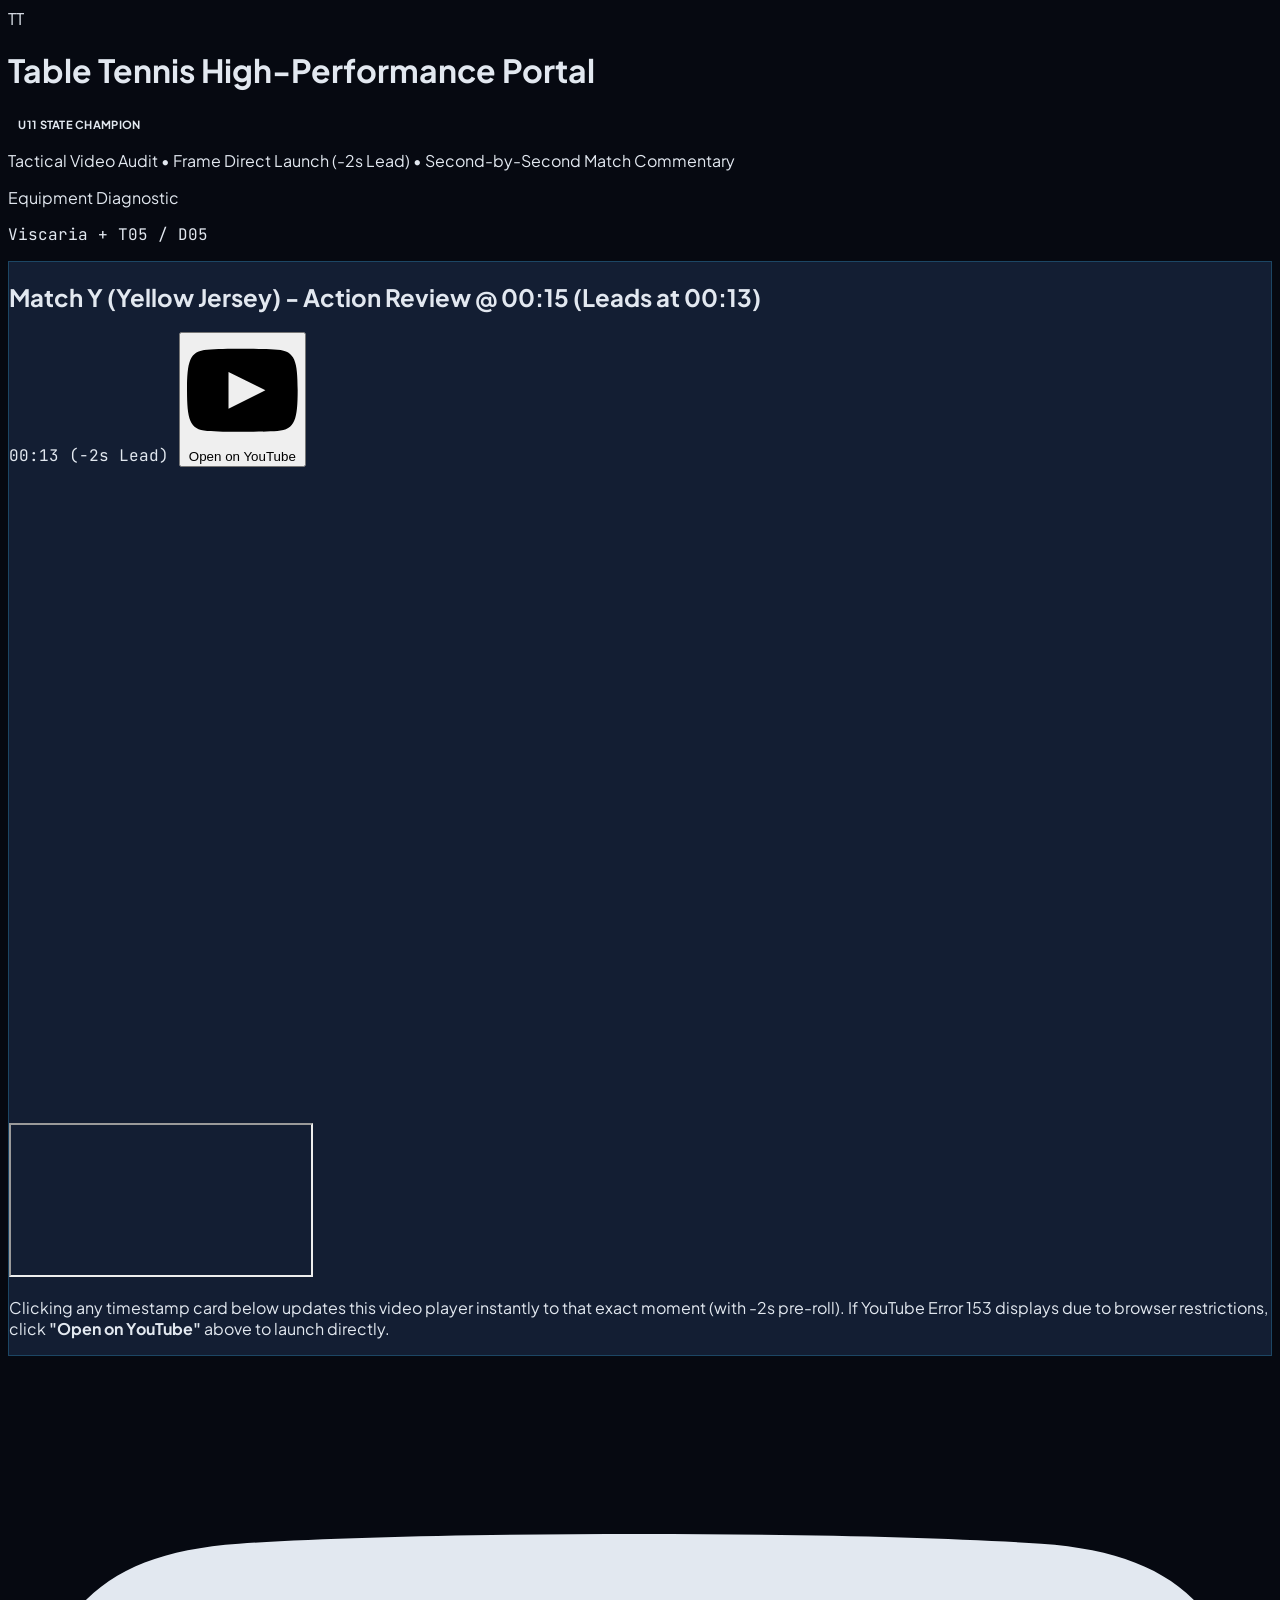
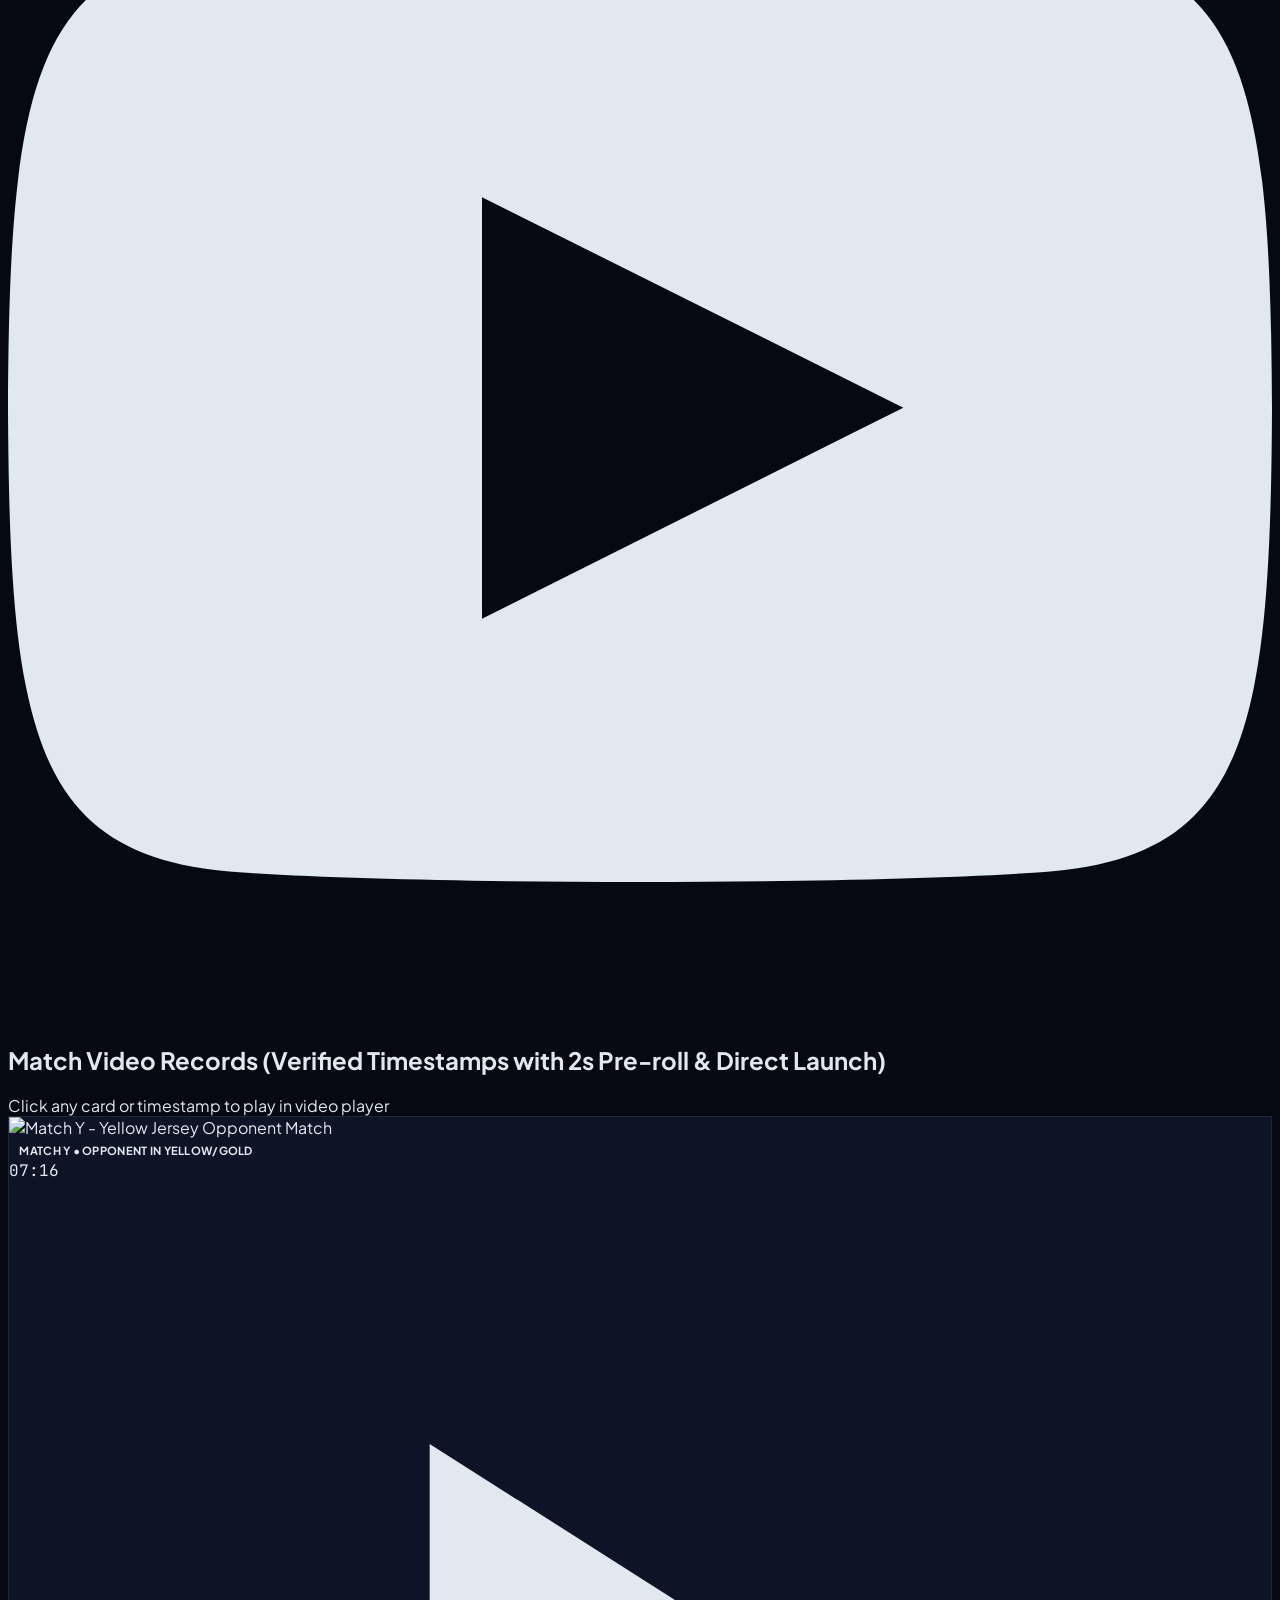
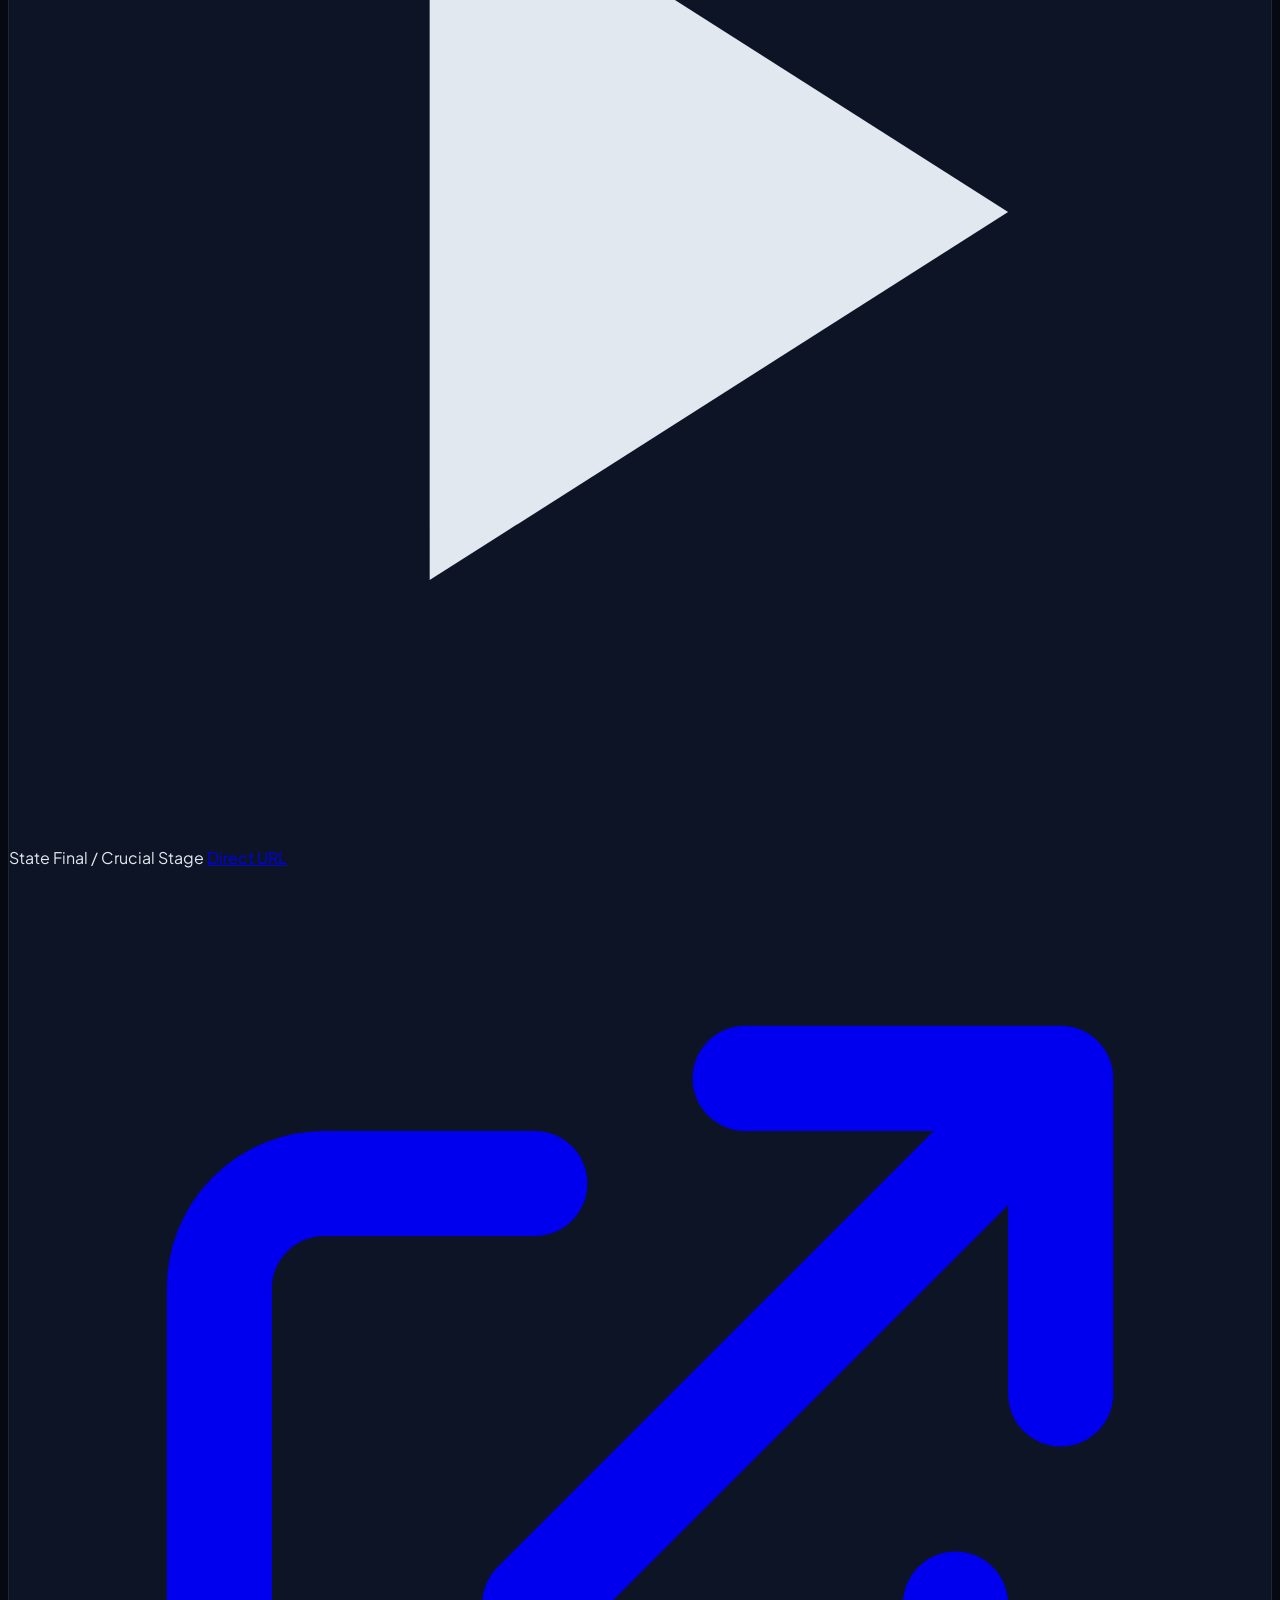
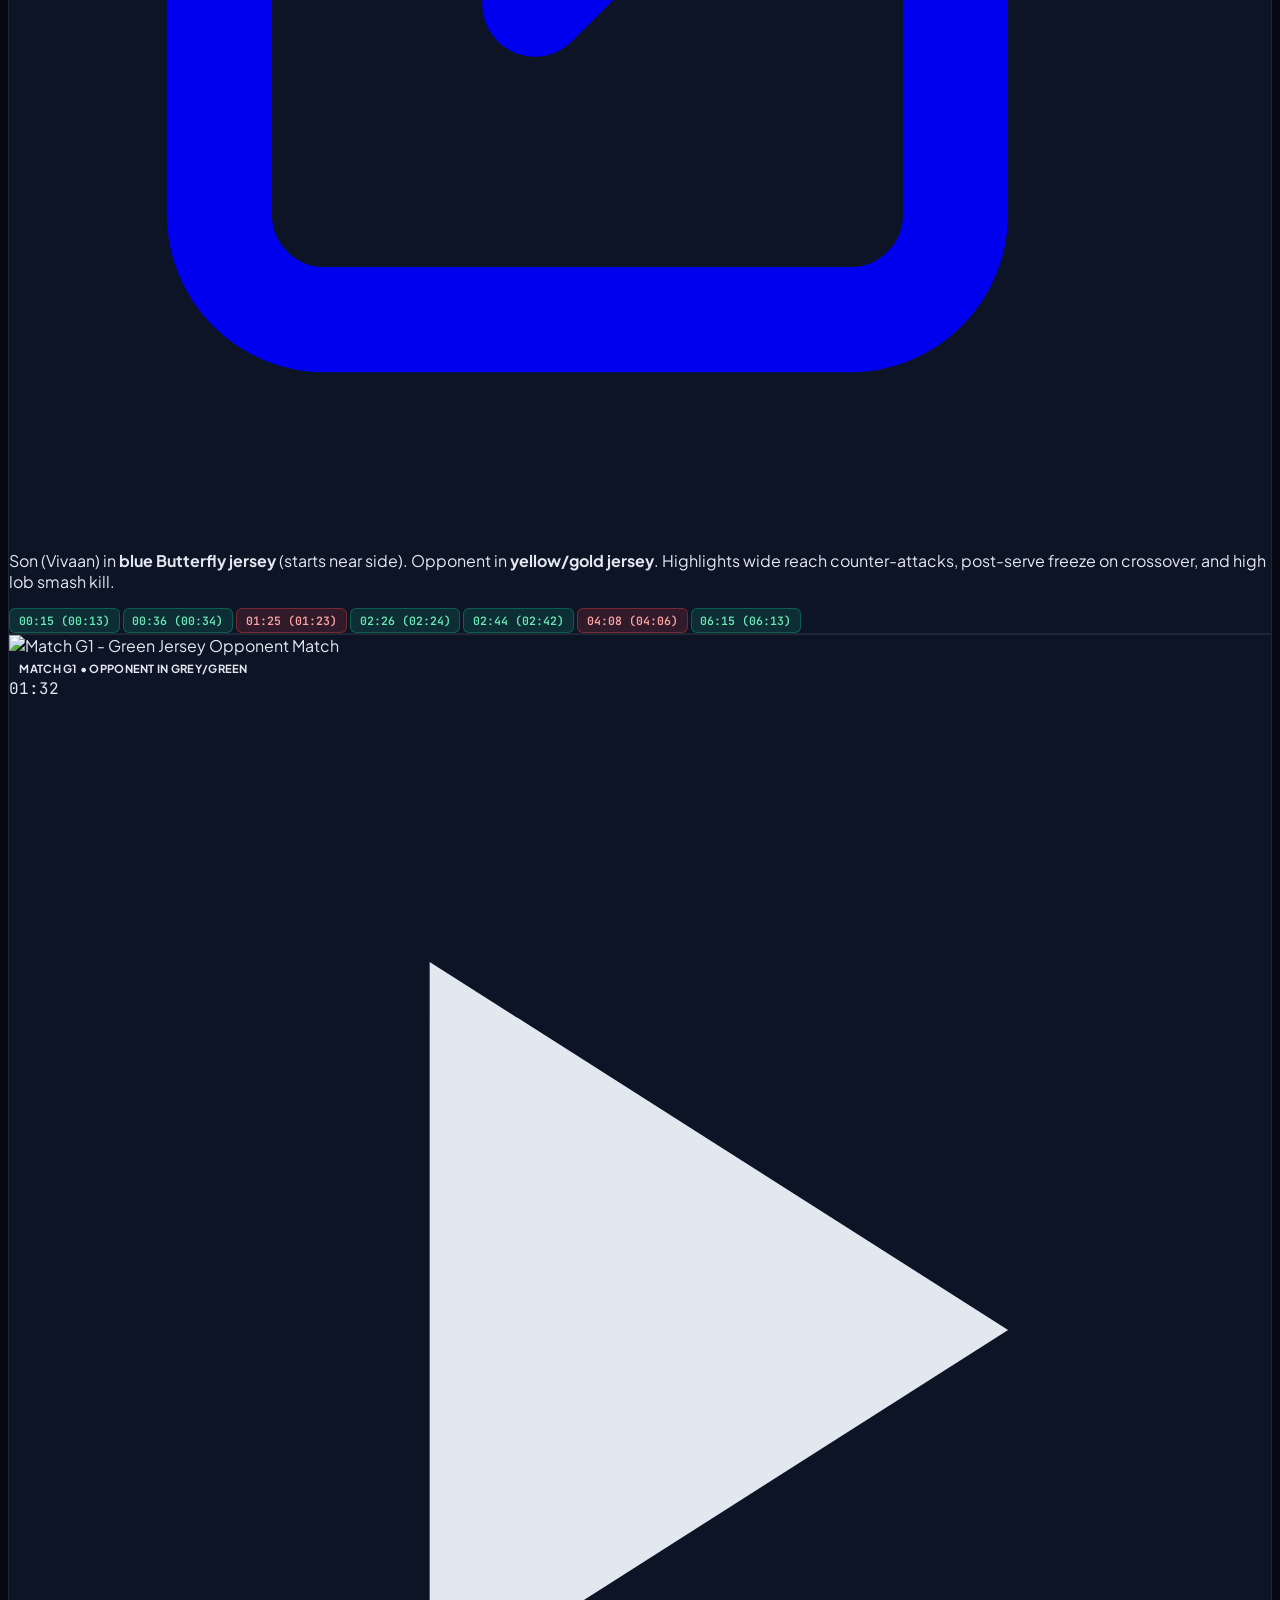
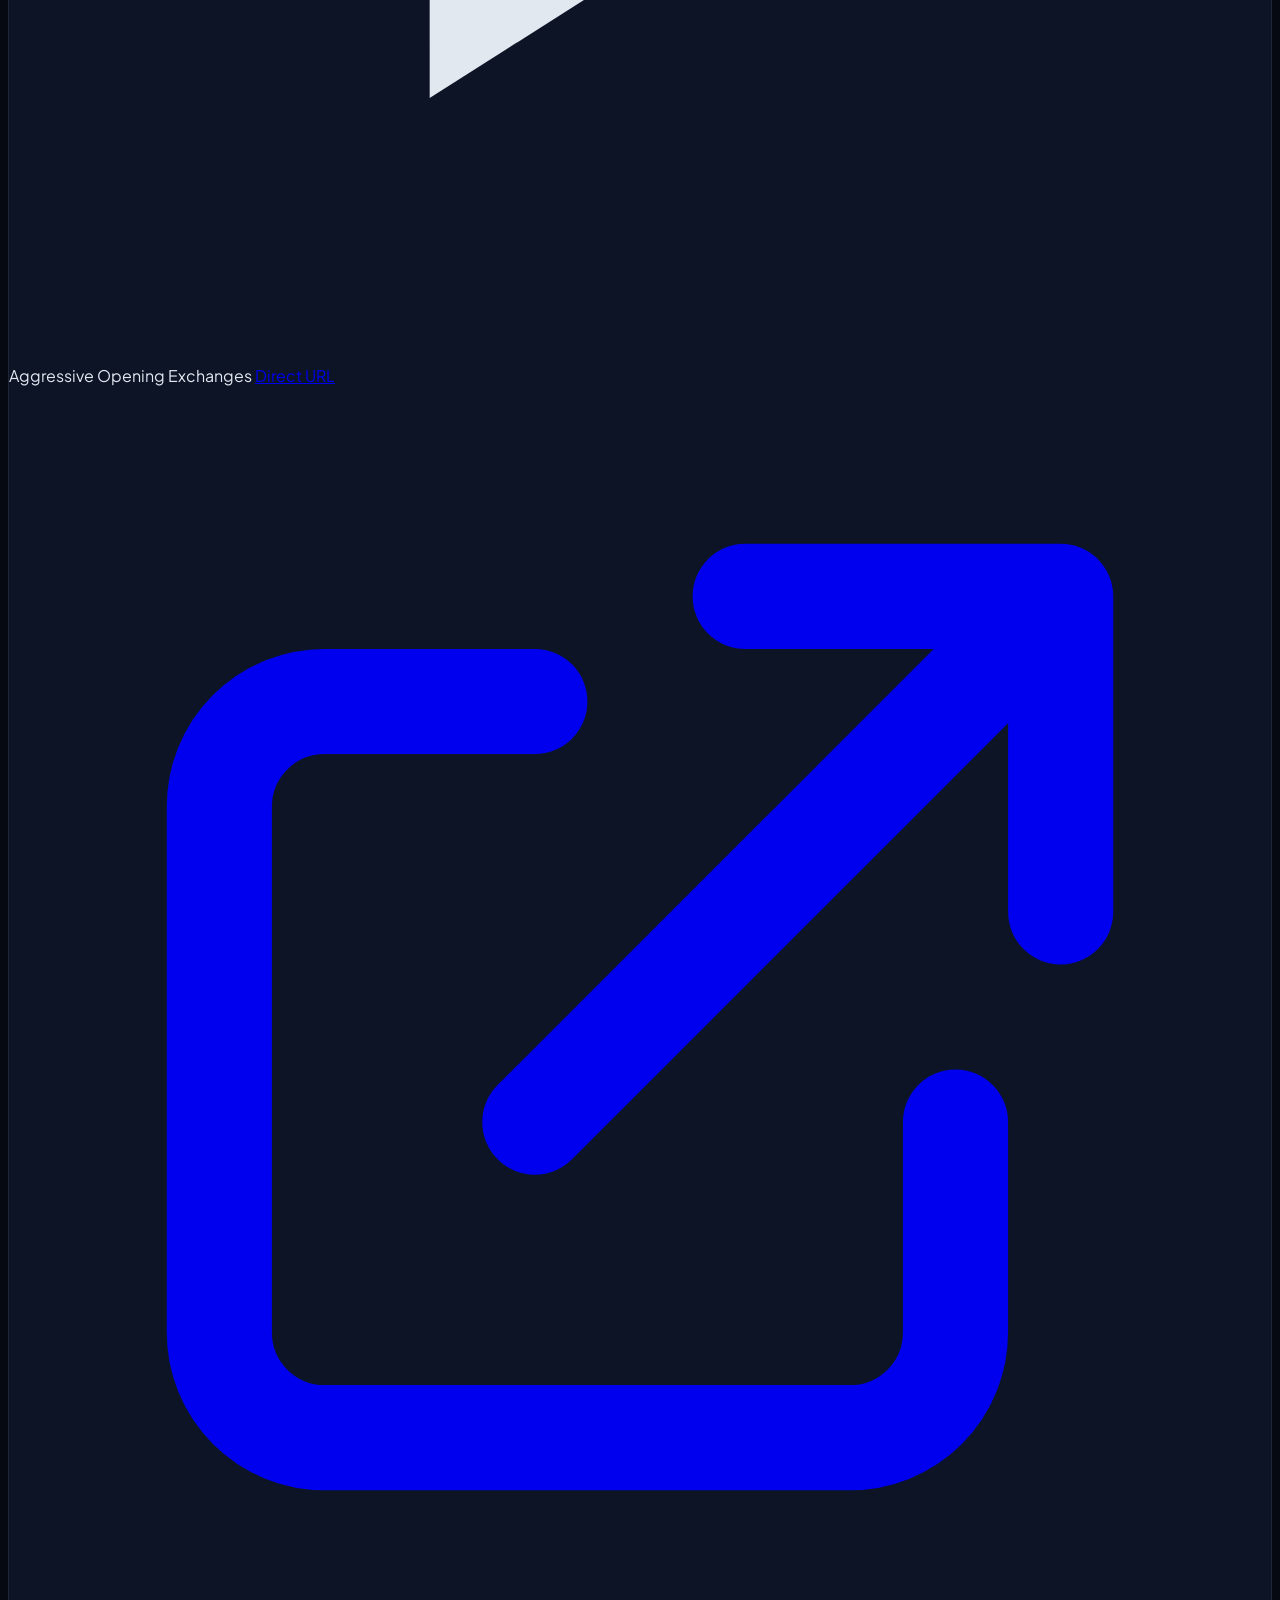
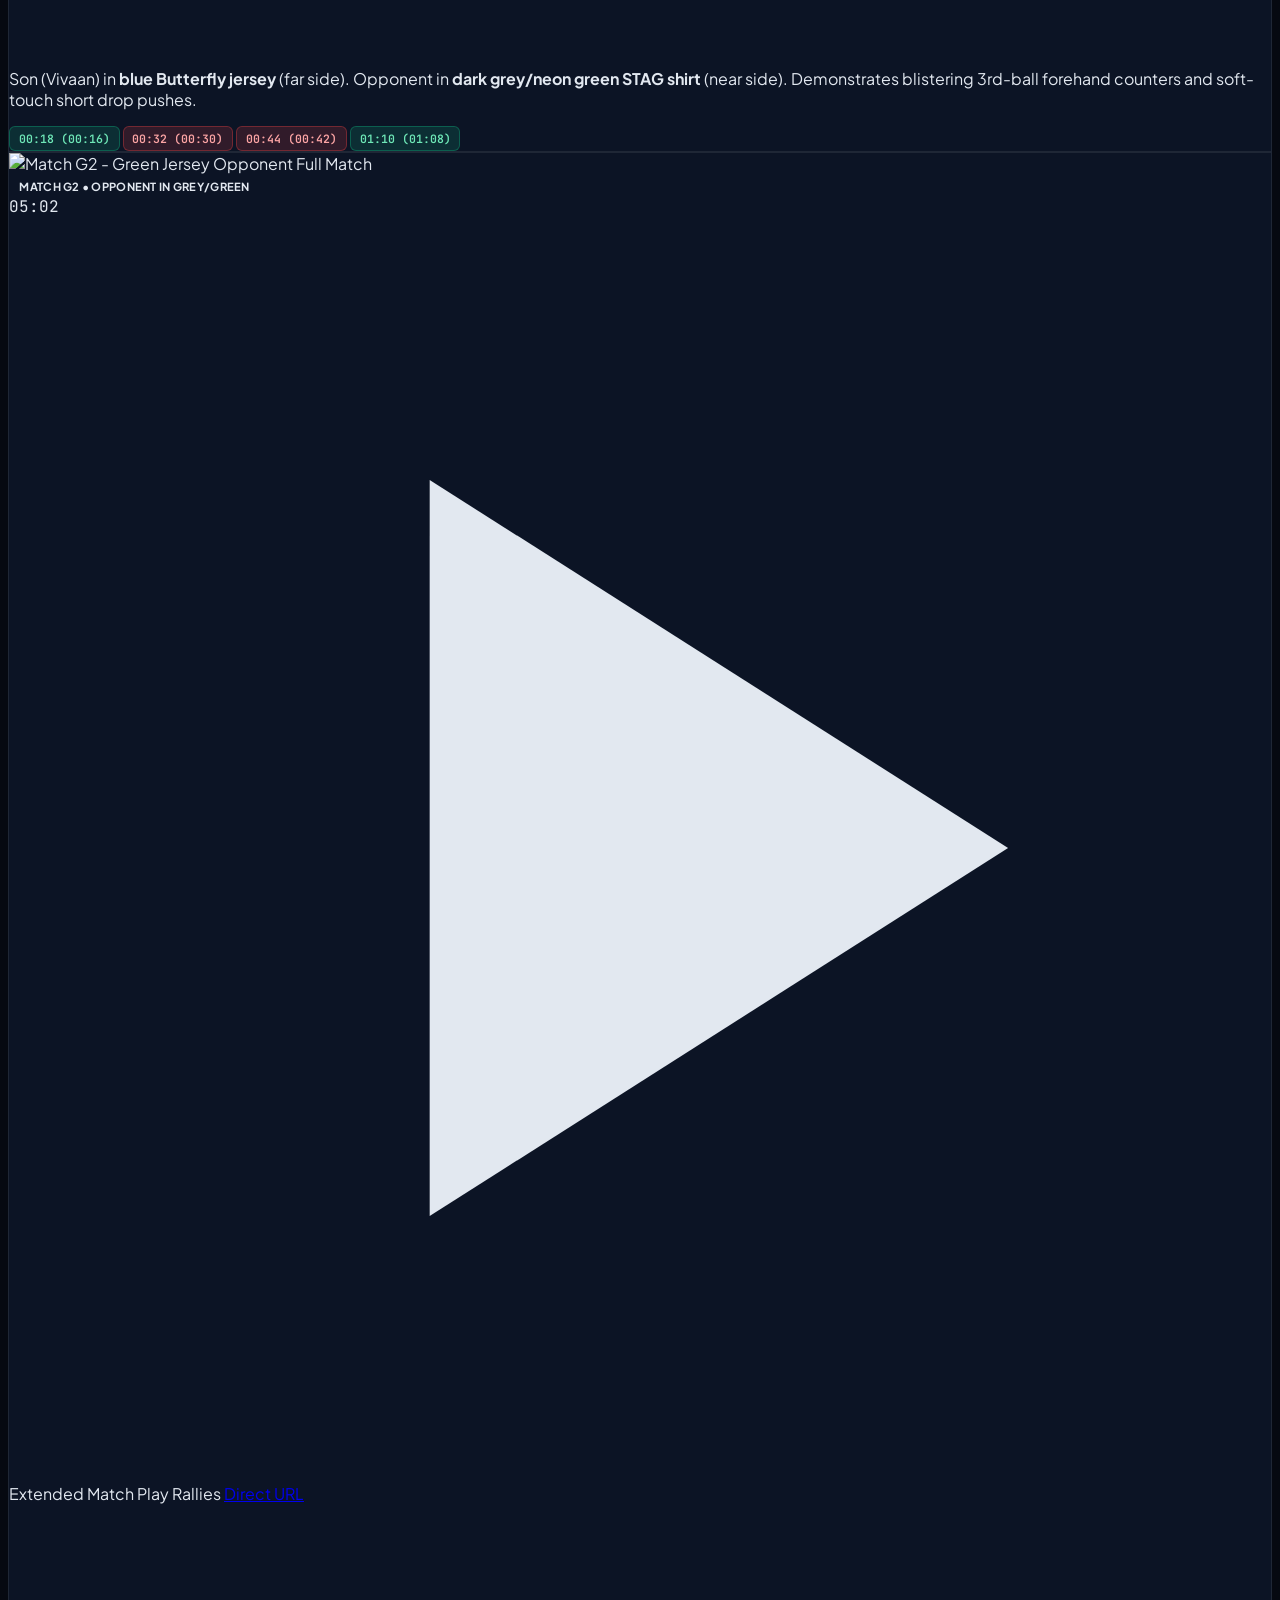
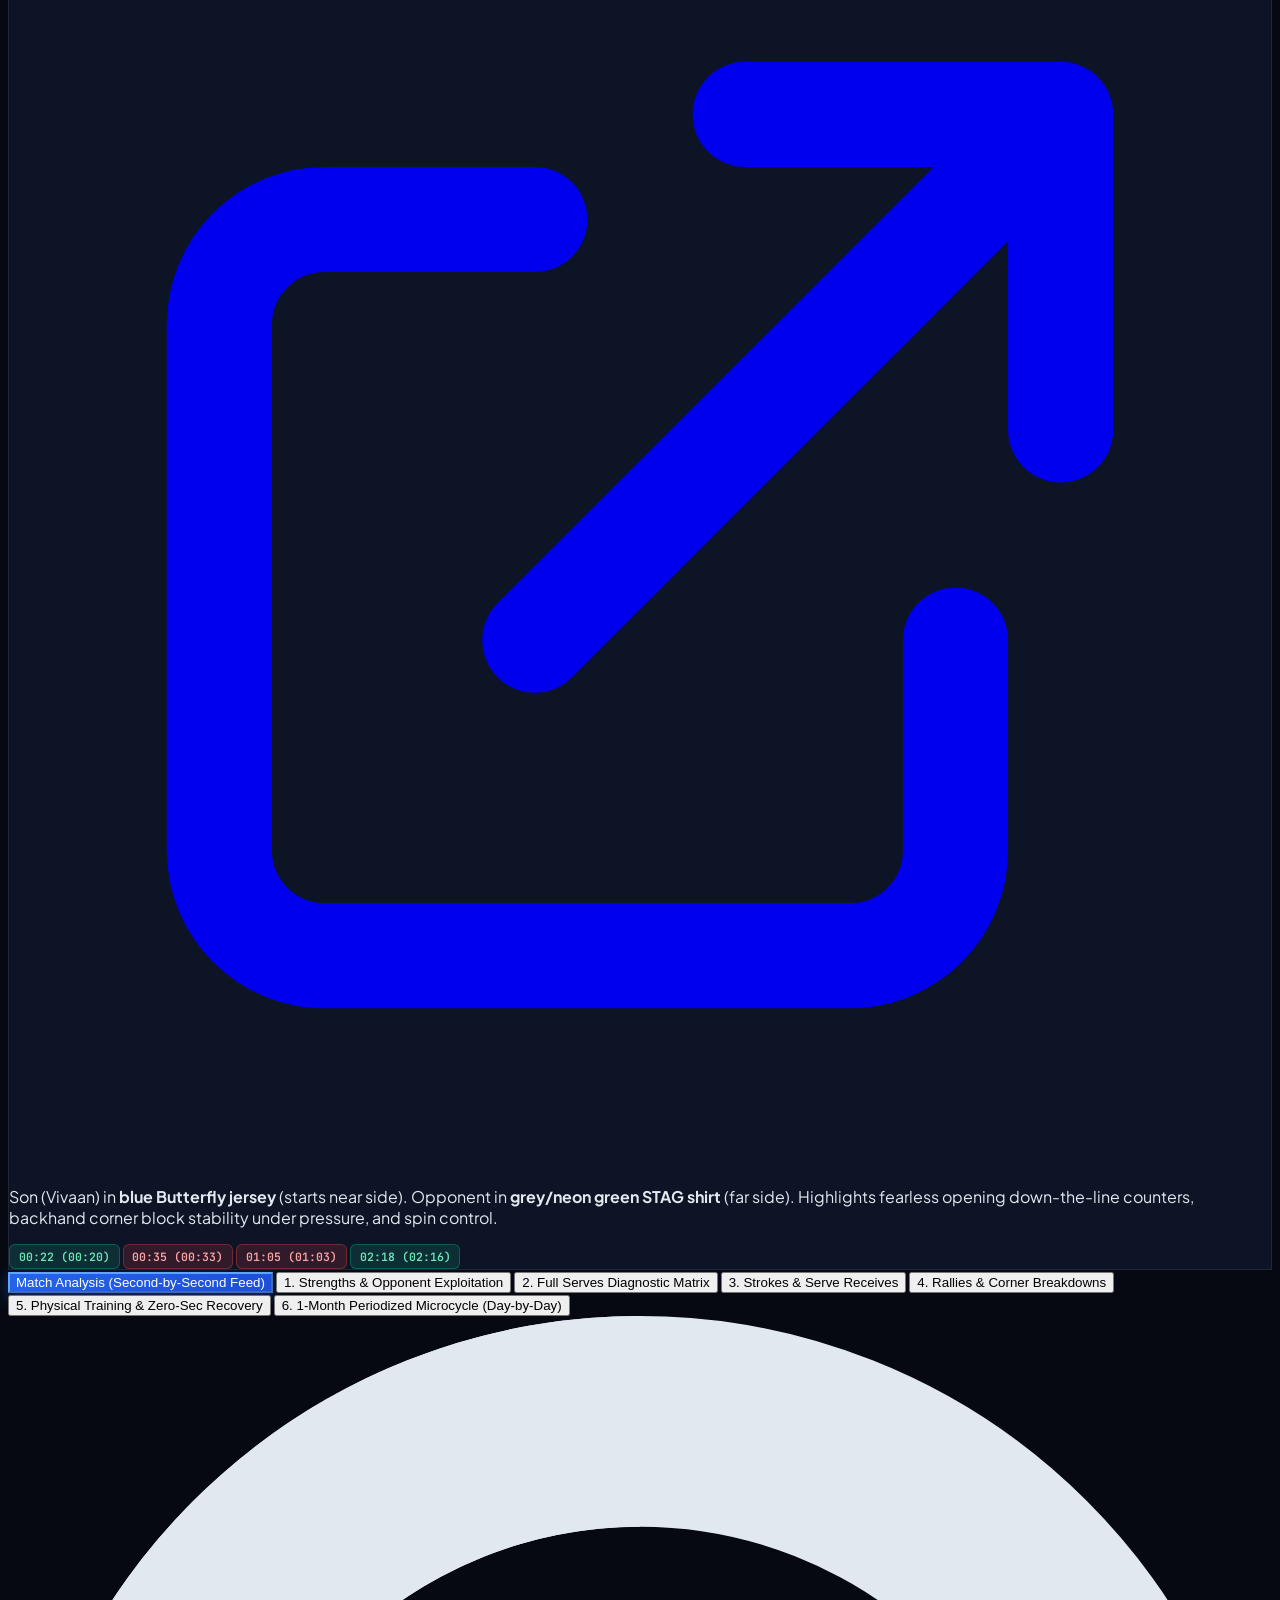
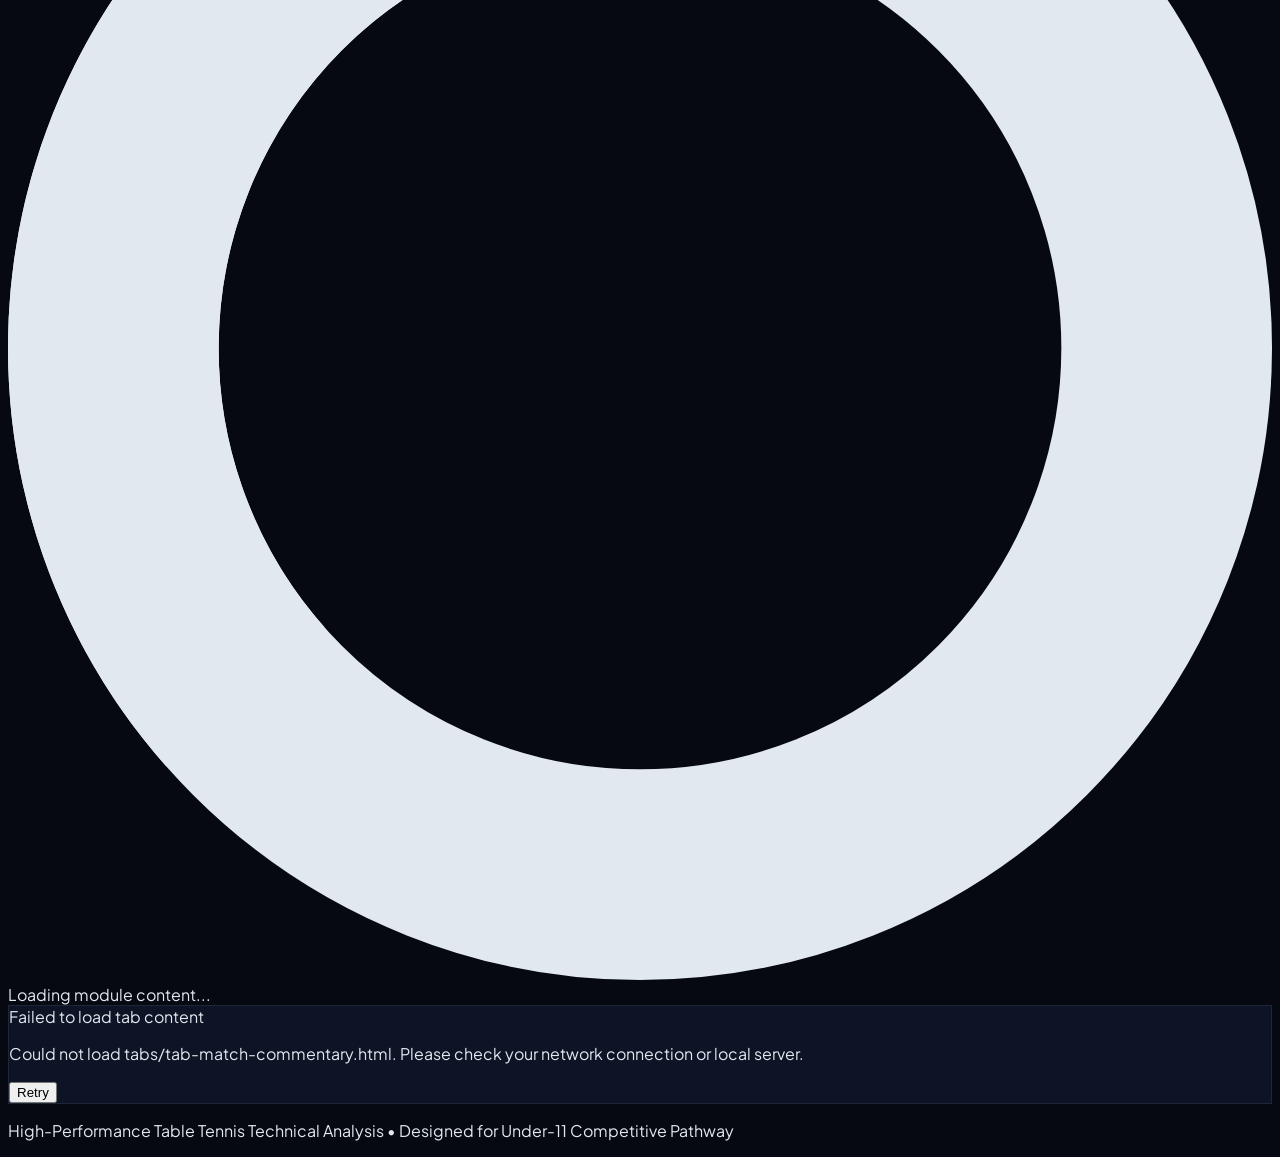
==== commit 0257cf29: "hhhh" ====
--- a/index.html
+++ b/index.html
@@ -108,7 +108,7 @@
 <button class="yt-btn-green" onclick="openLaunchModal('3k_UEVPOYPM', 36, 'Match Y @ 00:36 - Wide Displace Counter Winner')">00:36 (00:34)</button>
 <button class="yt-btn" onclick="openLaunchModal('3k_UEVPOYPM', 85, 'Match Y @ 01:25 - Deep Drive Flat Miss')">01:25 (01:23)</button>
 <button class="yt-btn-green" onclick="openLaunchModal('3k_UEVPOYPM', 146, 'Match Y @ 02:26 - 2nd Ball Attack Winner')">02:26 (02:24)</button>
-<button class="yt-btn" onclick="openLaunchModal('3k_UEVPOYPM', 164, 'Match Y @ 02:44 - Elbow Jamming')">02:44 (02:42)</button>
+<button class="yt-btn-green" onclick="openLaunchModal('3k_UEVPOYPM', 164, 'Match Y @ 02:44 - Elbow Jamming')">02:44 (02:42)</button>
 <button class="yt-btn" onclick="openLaunchModal('3k_UEVPOYPM', 248, 'Match Y @ 04:08 - Half-long Exploit')">04:08 (04:06)</button>
 <button class="yt-btn-green" onclick="openLaunchModal('3k_UEVPOYPM', 375, 'Match Y @ 06:15 - High Lob Smash')">06:15 (06:13)</button>
 </div>
@@ -207,1256 +207,104 @@
         4. Rallies &amp; Corner Breakdowns
       </button>
 <button class="tab-btn px-4 py-2.5 rounded-xl text-xs font-bold transition-all border border-slate-800 bg-slate-900/60 text-slate-400 hover:text-white" id="btn-physical-recovery" onclick="setTab('physical-recovery')">
-        5. Zero-Sec Recovery &amp; Footwork
+        5. Physical Training &amp; Zero-Sec Recovery
       </button>
 <button class="tab-btn px-4 py-2.5 rounded-xl text-xs font-bold transition-all border border-slate-800 bg-slate-900/60 text-slate-400 hover:text-white" id="btn-periodization-plan" onclick="setTab('periodization-plan')">
-        6. 1-Month Microcycle Roadmap
-      </button>
-</div>
-<!-- ============================================================== -->
-<!-- NEW TAB: MATCH ANALYSIS (SECOND-BY-SECOND FEED & COMMENTARY)   -->
-<!-- ============================================================== -->
-<section class="tab-pane space-y-6" id="pane-match-commentary">
-<!-- Match Selector Header & Interactive Controls -->
-<div class="glass-panel-elevated rounded-2xl p-5 sm:p-6 border-cyan-500/30 space-y-4">
-<div class="flex flex-col md:flex-row md:items-center justify-between gap-4">
-<div>
-<div class="flex items-center gap-2">
-<span class="badge-pill bg-cyan-500/20 text-cyan-300 border border-cyan-500/30">ELITE COACHING AUDIT</span>
-<span class="text-xs font-mono text-slate-400">Chronological Video Log</span>
-</div>
-<h3 class="text-lg font-bold text-white mt-1">Second-by-Second Video Commentary &amp; Tactical Feed</h3>
-<p class="text-xs text-slate-300 mt-0.5">Point-by-point breakdown with exact duration intervals, technical execution critiques, and direct YouTube video launch buttons (-2s lead time).</p>
-</div>
-<!-- Match Selector Pills -->
-<div class="flex items-center gap-2 bg-slate-950/80 p-1.5 rounded-xl border border-slate-800 flex-shrink-0">
-<button class="match-subtab active px-3 py-1.5 rounded-lg text-xs font-semibold transition border border-transparent" id="matchBtn-Y" onclick="selectCommentaryMatch('Y')">
-              Match Y (Yellow • 7:16)
-            </button>
-<button class="match-subtab px-3 py-1.5 rounded-lg text-xs font-semibold text-slate-400 hover:text-white transition border border-transparent" id="matchBtn-G1" onclick="selectCommentaryMatch('G1')">
-              Match G1 (Green • 1:32)
-            </button>
-<button class="match-subtab px-3 py-1.5 rounded-lg text-xs font-semibold text-slate-400 hover:text-white transition border border-transparent" id="matchBtn-G2" onclick="selectCommentaryMatch('G2')">
-              Match G2 (Green • 5:02)
-            </button>
-</div>
-</div>
-<!-- Filter Bar -->
-<div class="pt-3 border-t border-slate-800/80 flex flex-col sm:flex-row sm:items-center justify-between gap-3 text-xs">
-<div class="flex flex-wrap items-center gap-2">
-<span class="text-slate-400 font-medium">Filter Plays:</span>
-<button class="px-2.5 py-1 rounded-md bg-blue-600 text-white font-semibold" id="filter-all" onclick="filterCommentary('all')">All Plays</button>
-<button class="px-2.5 py-1 rounded-md bg-slate-900 text-emerald-400 hover:bg-slate-800 border border-emerald-500/30" id="filter-good" onclick="filterCommentary('good')">Good Execution</button>
-<button class="px-2.5 py-1 rounded-md bg-slate-900 text-rose-400 hover:bg-slate-800 border border-rose-500/30" id="filter-error" onclick="filterCommentary('error')">Errors &amp; Vulnerabilities</button>
-<button class="px-2.5 py-1 rounded-md bg-slate-900 text-amber-400 hover:bg-slate-800 border border-amber-500/30" id="filter-serve" onclick="filterCommentary('serve')">Serves Only</button>
-<button class="px-2.5 py-1 rounded-md bg-slate-900 text-cyan-400 hover:bg-slate-800 border border-cyan-500/30" id="filter-rally" onclick="filterCommentary('rally')">Rallies Only</button>
-</div>
-<div class="relative w-full sm:w-64">
-<input class="w-full px-3 py-1.5 rounded-lg bg-slate-900 border border-slate-800 text-xs text-slate-200 placeholder-slate-500 focus:outline-none focus:border-cyan-500" id="commentarySearch" onkeyup="searchCommentary(this.value)" placeholder="Search commentary or strokes..." type="text"/>
-</div>
-</div>
-</div>
-<!-- MATCH Y COMMENTARY TIMELINE -->
-<div class="match-log-panel space-y-4" id="matchLog-Y">
-<!-- Point 1 -->
-<div class="commentary-card glass-panel rounded-xl p-4 sm:p-5 border-slate-800 hover:border-slate-700 transition space-y-3" data-category="good rally">
-<div class="flex flex-col sm:flex-row sm:items-center justify-between gap-2 border-b border-slate-800 pb-2.5">
-<div class="flex items-center gap-2">
-<span class="badge-pill bg-cyan-500/20 text-cyan-300 font-mono">00:15 – 00:24</span>
-<span class="font-bold text-white text-sm">Opening Receive Touch &amp; Wide Cross-Court Coverage</span>
-</div>
-<div class="flex items-center gap-2">
-<span class="badge-pill bg-emerald-500/20 text-emerald-300 border border-emerald-500/30">Point Won • Receive Attack</span>
-<button class="yt-btn-green" onclick="openLaunchModal('3k_UEVPOYPM', 15, 'Match Y @ 00:15 - Wide Reach Loop')">
-<svg class="w-3.5 h-3.5" fill="currentColor" viewbox="0 0 24 24"><path d="M8 5v14l11-7z"></path></svg>
-                Launch @ 00:13 (-2s)
-              </button>
-</div>
-</div>
-<div class="grid grid-cols-1 md:grid-cols-3 gap-3 text-xs">
-<div class="p-3 rounded-lg bg-emerald-950/20 border border-emerald-500/30 strength-accent space-y-1">
-<span class="font-bold text-emerald-400 block text-[11px] uppercase tracking-wider">What He Did Good:</span>
-<p class="text-slate-300">Took advantage of his exceptional height and reach. Anticipated the opponent's serve, stepped into the table with a long reach, and placed a deep active touch across the table that forced an immediate opponent error off the endline to take a 0-1 lead.</p>
-</div>
-<div class="p-3 rounded-lg bg-rose-950/20 border border-rose-500/30 vulnerability-accent space-y-1">
-<span class="font-bold text-rose-400 block text-[11px] uppercase tracking-wider">Technical Flaw Identified:</span>
-<p class="text-slate-300">Stood upright immediately after contacting the ball. Left heel dropped completely flat; if the opponent had managed a quick block to his wide backhand, he would have been late to react.</p>
-</div><div class="p-3 rounded-lg bg-blue-950/20 border border-blue-500/30 better-accent space-y-1"><span class="font-bold text-blue-400 block text-[11px] uppercase tracking-wider">What He Should Do Instead (Better Technique):</span><p class="text-slate-300"><strong>Squat-Tunnel Recovery &amp; Split-Step: </strong>Absorb kinetic energy into thighs immediately upon contact, maintain a 110° knee bend, and execute a dynamic micro-hop split-step so both feet remain active coiled springs ready to cover any quick counter.</p></div>
-</div>
-<!-- Tactical Option Callout -->
-<div class="p-3 rounded-lg bg-cyan-950/20 border border-cyan-500/30 tactical-accent text-xs space-y-1">
-<span class="font-bold text-cyan-400 block text-[11px] uppercase tracking-wider">Tactical Serve Receive Audit:</span>
-<p class="text-slate-300"><strong class="text-white">Executed Receive:</strong> Active cross-court push into opponent's backhand. <strong class="text-emerald-400">Verdict:</strong> <span class="text-emerald-400 font-bold">Effective Point Winner.</span> <strong class="text-cyan-300">Next Evolution:</strong> Add an over-the-table backhand banana flick off the bounce to accelerate the ball with topspin rather than relying on a passive push.</p>
-</div>
-</div>
-<!-- Point 2 -->
-<div class="commentary-card glass-panel rounded-xl p-4 sm:p-5 border-slate-800 hover:border-slate-700 transition space-y-3" data-category="winner rally">
-<div class="flex flex-col sm:flex-row sm:items-center justify-between gap-2 border-b border-slate-800 pb-2.5">
-<div class="flex items-center gap-2">
-<span class="badge-pill bg-cyan-500/20 text-cyan-300 font-mono">00:36 – 00:45</span>
-<span class="font-bold text-white text-sm">Wide Forehand Displacement &amp; Clutch Counter-Winner</span>
-</div>
-<div class="flex items-center gap-2">
-<span class="badge-pill bg-emerald-500/20 text-emerald-300 border border-emerald-500/30">Point Won • Clutch Counter</span>
-<button class="yt-btn-green" onclick="openLaunchModal('3k_UEVPOYPM', 36, 'Match Y @ 00:36 - Wide Displace Counter Winner')">
-<svg class="w-3.5 h-3.5" fill="currentColor" viewbox="0 0 24 24"><path d="M8 5v14l11-7z"></path></svg>
-                Launch @ 00:34 (-2s)
-              </button>
-</div>
-</div>
-<div class="grid grid-cols-1 md:grid-cols-3 gap-3 text-xs">
-<div class="p-3 rounded-lg bg-emerald-950/20 border border-emerald-500/30 strength-accent space-y-1">
-<span class="font-bold text-emerald-400 block text-[11px] uppercase tracking-wider">What He Did Good:</span>
-<p class="text-slate-300">Tremendous fight and clutch hand-eye coordination under extreme displacement. Tracked the opponent's wide attack, reached out with his long lever, and placed a high-pressure counter back onto the table to win the exchange and lead 2-3.</p>
-</div>
-<div class="p-3 rounded-lg bg-amber-950/20 border border-amber-500/30 vulnerability-accent space-y-1">
-<span class="font-bold text-amber-400 block text-[11px] uppercase tracking-wider">Technical Risk / Growth Area:</span>
-<p class="text-slate-300">Even though he won the point with grit, his footwork got locked into an emergency arm reach. Reaching with an arm-only stretch without a full chassé step leaves him vulnerable against faster national-level opponents.</p>
-</div><div class="p-3 rounded-lg bg-blue-950/20 border border-blue-500/30 better-accent space-y-1"><span class="font-bold text-blue-400 block text-[11px] uppercase tracking-wider">What He Should Do Instead (Better Technique):</span><p class="text-slate-300"><strong>Side-Chassé Step &amp; Body-Mass Drive: </strong>Push explosively off the left inside foot into a wide side-step chassé rather than reaching with an outstretched arm. Position the body core directly behind the ball and rotate the torso forward so the stroke is played from balanced footing rather than an emergency reach.</p></div>
-</div>
-<!-- Tactical Option Callout -->
-<div class="p-3 rounded-lg bg-cyan-950/20 border border-cyan-500/30 tactical-accent text-xs space-y-1">
-<span class="font-bold text-cyan-400 block text-[11px] uppercase tracking-wider">Tactical Serve Receive Audit:</span>
-<p class="text-slate-300"><strong class="text-white">Executed Exchange:</strong> Clutched the point despite being stretched wide. <strong class="text-cyan-300">Proactive Tactical Choice:</strong> <em>Aggressive deep chop-push skidding to the opponent's extreme backhand white corner</em> on early balls. <strong class="text-white">Why It Would Be Superior:</strong> Pinning the opponent deep to the backhand prevents him from pulling your son wide to the forehand corner in the first place, allowing him to dominate on his own terms.</p>
-</div>
-</div>
-<!-- Point 3 -->
-<div class="commentary-card glass-panel rounded-xl p-4 sm:p-5 border-slate-800 hover:border-slate-700 transition space-y-3" data-category="error rally">
-<div class="flex flex-col sm:flex-row sm:items-center justify-between gap-2 border-b border-slate-800 pb-2.5">
-<div class="flex items-center gap-2">
-<span class="badge-pill bg-cyan-500/20 text-cyan-300 font-mono">01:25 – 01:34</span>
-<span class="font-bold text-white text-sm">Deep Rally Exchange &amp; Flat Forehand Slap Miss</span>
-</div>
-<div class="flex items-center gap-2">
-<span class="badge-pill bg-rose-500/20 text-rose-300 border border-rose-500/30">Point Conceded • Flat Attack Miss</span>
-<button class="yt-btn" onclick="openLaunchModal('3k_UEVPOYPM', 85, 'Match Y @ 01:25 - Flat Drive Miss')">
-<svg class="w-3.5 h-3.5" fill="currentColor" viewbox="0 0 24 24"><path d="M8 5v14l11-7z"></path></svg>
-                Launch @ 01:23 (-2s)
-              </button>
-</div>
-</div>
-<div class="grid grid-cols-1 md:grid-cols-3 gap-3 text-xs">
-<div class="p-3 rounded-lg bg-emerald-950/20 border border-emerald-500/30 strength-accent space-y-1">
-<span class="font-bold text-emerald-400 block text-[11px] uppercase tracking-wider">What He Did Good:</span>
-<p class="text-slate-300">Stood ground close to the table during a 4-shot rally; maintained proactive attacking mentality rather than backing off into passive defense.</p>
-</div>
-<div class="p-3 rounded-lg bg-rose-950/20 border border-rose-500/30 vulnerability-accent space-y-1">
-<span class="font-bold text-rose-400 block text-[11px] uppercase tracking-wider">Technical Flaw Identified:</span>
-<p class="text-slate-300"><strong>The Flat Slap / Open Blade Flaw:</strong> Impacted the ball with an open, flat paddle face (approx 85°) without brushing upward-forward. With Dignics 05's hard sponge, the flat impact launched the ball over the opponent's baseline (Score becomes 4-9).</p>
-</div><div class="p-3 rounded-lg bg-blue-950/20 border border-blue-500/30 better-accent space-y-1"><span class="font-bold text-blue-400 block text-[11px] uppercase tracking-wider">What He Should Do Instead (Better Technique):</span><p class="text-slate-300"><strong>50° Closed Paddle Brush &amp; Magnus Safety Arc: </strong>Close racket face to ~50° and accelerate forearm in a brush arc over the top equator of the ball. The Magnus topspin forces the ball to dip safely onto the table with high clearance over the net.</p></div>
-</div>
-<!-- Tactical Option Callout -->
-<div class="p-3 rounded-lg bg-cyan-950/20 border border-cyan-500/30 tactical-accent text-xs space-y-1">
-<span class="font-bold text-cyan-400 block text-[11px] uppercase tracking-wider">Tactical Rally Decision Audit:</span>
-<p class="text-slate-300"><strong class="text-white">Executed Shot:</strong> High-risk flat slap looking for an immediate kill. <strong class="text-cyan-300">Optimal Alternative:</strong> <em>Heavy topspin loop with 70% power into the opponent's deep backhand corner</em>. <strong class="text-white">Why It Would Be Superior:</strong> A continuous heavy spin loop keeps the rally alive under high margin of safety while forcing a weak block for the next ball.</p>
-</div>
-</div>
-<!-- Point 4 -->
-<div class="commentary-card glass-panel rounded-xl p-4 sm:p-5 border-slate-800 hover:border-slate-700 transition space-y-3" data-category="good serve">
-<div class="flex flex-col sm:flex-row sm:items-center justify-between gap-2 border-b border-slate-800 pb-2.5">
-<div class="flex items-center gap-2">
-<span class="badge-pill bg-cyan-500/20 text-cyan-300 font-mono">02:26 – 02:35</span>
-<span class="font-bold text-white text-sm">Aggressive Return Attack &amp; Clean Forehand Winner</span>
-</div>
-<div class="flex items-center gap-2">
-<span class="badge-pill bg-emerald-500/20 text-emerald-300 border border-emerald-500/30">Point Won • 2nd Ball Attack</span>
-<button class="yt-btn-green" onclick="openLaunchModal('3k_UEVPOYPM', 146, 'Match Y @ 02:26 - 2nd Ball Attack Winner')">
-<svg class="w-3.5 h-3.5" fill="currentColor" viewbox="0 0 24 24"><path d="M8 5v14l11-7z"></path></svg>
-                Launch @ 02:24 (-2s)
-              </button>
-</div>
-</div>
-<div class="grid grid-cols-1 md:grid-cols-3 gap-3 text-xs">
-<div class="p-3 rounded-lg bg-emerald-950/20 border border-emerald-500/30 strength-accent space-y-1">
-<span class="font-bold text-emerald-400 block text-[11px] uppercase tracking-wider">What He Did Good:</span>
-<p class="text-slate-300">Playing from far end in Game 2: Pounced on opponent's loose serve with elite fast-twitch arm acceleration. Smashed an explosive forehand winner straight down the line to take a 1-3 lead.</p>
-</div>
-<div class="p-3 rounded-lg bg-rose-950/20 border border-rose-500/30 vulnerability-accent space-y-1">
-<span class="font-bold text-rose-400 block text-[11px] uppercase tracking-wider">Technical Flaw Identified:</span>
-<p class="text-slate-300">Stood tall and watched the shot after contact. While successful as a direct winner here, against higher-level defenders who can return lightning blocks, standing tall leaves him unprotected on the next ball.</p>
-</div><div class="p-3 rounded-lg bg-blue-950/20 border border-blue-500/30 better-accent space-y-1"><span class="font-bold text-blue-400 block text-[11px] uppercase tracking-wider">What He Should Do Instead (Better Technique):</span><p class="text-slate-300"><strong>Zero-Second Reset Hop: </strong>Complete the stroke follow-through and instantaneously hop both feet into a balanced, low athletic stance before the ball crosses the net.</p></div>
-</div>
-<!-- Tactical Option Callout -->
-<div class="p-3 rounded-lg bg-cyan-950/20 border border-cyan-500/30 tactical-accent text-xs space-y-1">
-<span class="font-bold text-cyan-400 block text-[11px] uppercase tracking-wider">Tactical Serve Receive Audit:</span>
-<p class="text-slate-300"><strong class="text-white">Executed Receive:</strong> Direct aggressive forehand rip off opponent's half-long serve. <strong class="text-emerald-400">Verdict:</strong> <span class="text-emerald-400 font-bold">100% Correct Execution.</span> Punishing half-long serves immediately is the hallmark of modern aggressive table tennis.</p>
-</div>
-</div>
-<!-- Point 5 -->
-<div class="commentary-card glass-panel rounded-xl p-4 sm:p-5 border-slate-800 hover:border-slate-700 transition space-y-3" data-category="error serve">
-<div class="flex flex-col sm:flex-row sm:items-center justify-between gap-2 border-b border-slate-800 pb-2.5">
-<div class="flex items-center gap-2">
-<span class="badge-pill bg-cyan-500/20 text-cyan-300 font-mono">02:44 – 02:55</span>
-<span class="font-bold text-white text-sm">Deep Serve Return &amp; Crossover / Playing Elbow Jam</span>
-</div>
-<div class="flex items-center gap-2">
-<span class="badge-pill bg-rose-500/20 text-rose-300 border border-rose-500/30">Point Conceded • Hip Jam</span>
-<button class="yt-btn" onclick="openLaunchModal('3k_UEVPOYPM', 164, 'Match Y @ 02:44 - Elbow Jamming')">
-<svg class="w-3.5 h-3.5" fill="currentColor" viewbox="0 0 24 24"><path d="M8 5v14l11-7z"></path></svg>
-                Launch @ 02:42 (-2s)
-              </button>
-</div>
-</div>
-<div class="grid grid-cols-1 md:grid-cols-3 gap-3 text-xs">
-<div class="p-3 rounded-lg bg-emerald-950/20 border border-emerald-500/30 strength-accent space-y-1">
-<span class="font-bold text-emerald-400 block text-[11px] uppercase tracking-wider">What He Did Good:</span>
-<p class="text-slate-300">Quick reaction getting his paddle in front of his torso under fast incoming pace.</p>
-</div>
-<div class="p-3 rounded-lg bg-rose-950/20 border border-rose-500/30 vulnerability-accent space-y-1">
-<span class="font-bold text-rose-400 block text-[11px] uppercase tracking-wider">Technical Flaw Identified:</span>
-<p class="text-slate-300"><strong>The Crossover / Hip Jam:</strong> Opponent fired a fast drive straight into Vivaan's right hip (playing elbow crossover). Vivaan did not take a backward step-hop to create hitting space; paddle got tucked against his hip, dumping the ball into the net (score 5-1).</p>
-</div><div class="p-3 rounded-lg bg-blue-950/20 border border-blue-500/30 better-accent space-y-1"><span class="font-bold text-blue-400 block text-[11px] uppercase tracking-wider">What He Should Do Instead (Better Technique):</span><p class="text-slate-300"><strong>Active Backward Split-Hop &amp; Crossover Clearance: </strong>Spring immediately backward 4-6 inches off the balls of his feet to clear space around the playing elbow. This turns a jammed ball into a balanced backhand punch or forehand loop.</p></div>
-</div>
-<!-- Tactical Option Callout -->
-<div class="p-3 rounded-lg bg-cyan-950/20 border border-cyan-500/30 tactical-accent text-xs space-y-1">
-<span class="font-bold text-cyan-400 block text-[11px] uppercase tracking-wider">Tactical Positioning Audit:</span>
-<p class="text-slate-300"><strong class="text-white">Executed Position:</strong> Stood static at the table edge. <strong class="text-cyan-300">Proactive Adjustment:</strong> <em>Position ready stance 2-3 inches deeper against aggressive servers</em>. This extra foot of space neutralizes fast balls aimed directly at the body.</p>
-</div>
-</div>
-<!-- Point 6 -->
-<div class="commentary-card glass-panel rounded-xl p-4 sm:p-5 border-slate-800 hover:border-slate-700 transition space-y-3" data-category="error serve">
-<div class="flex flex-col sm:flex-row sm:items-center justify-between gap-2 border-b border-slate-800 pb-2.5">
-<div class="flex items-center gap-2">
-<span class="badge-pill bg-cyan-500/20 text-cyan-300 font-mono">04:08 – 04:18</span>
-<span class="font-bold text-white text-sm">"Half-Long" Serve Conceding Opponent Step-Around Loop</span>
-</div>
-<div class="flex items-center gap-2">
-<span class="badge-pill bg-rose-500/20 text-rose-300 border border-rose-500/30">Point Conceded • 2nd Bounce Drift</span>
-<button class="yt-btn" onclick="openLaunchModal('3k_UEVPOYPM', 248, 'Match Y @ 04:08 - Half-long Exploit')">
-<svg class="w-3.5 h-3.5" fill="currentColor" viewbox="0 0 24 24"><path d="M8 5v14l11-7z"></path></svg>
-                Launch @ 04:06 (-2s)
-              </button>
-</div>
-</div>
-<div class="grid grid-cols-1 md:grid-cols-3 gap-3 text-xs">
-<div class="p-3 rounded-lg bg-emerald-950/20 border border-emerald-500/30 strength-accent space-y-1">
-<span class="font-bold text-emerald-400 block text-[11px] uppercase tracking-wider">What He Did Good:</span>
-<p class="text-slate-300">Maintained aggressive posture intending to take initiative on ball 3.</p>
-</div>
-<div class="p-3 rounded-lg bg-rose-950/20 border border-rose-500/30 vulnerability-accent space-y-1">
-<span class="font-bold text-rose-400 block text-[11px] uppercase tracking-wider">Technical Flaw Identified:</span>
-<p class="text-slate-300">First bounce of the pendulum serve was struck too close to the net. The ball carried long, taking its second bounce off the opponent's baseline. Opponent stepped around comfortably and fired a 3rd-ball loop winner (Score 0-1).</p>
-</div><div class="p-3 rounded-lg bg-blue-950/20 border border-blue-500/30 better-accent space-y-1"><span class="font-bold text-blue-400 block text-[11px] uppercase tracking-wider">What He Should Do Instead (Better Technique):</span><p class="text-slate-300"><strong>First-Bounce Precision &amp; Contact Trajectory: </strong>Strike the ball closer to your body with the first bounce landing within 10-15cm of your own endline. This steepens the entry angle, ensuring the ball double-bounces and completely shuts down the opponent's step-around loop attack.</p></div>
-</div>
-<!-- Tactical Option Callout -->
-<div class="p-3 rounded-lg bg-cyan-950/20 border border-cyan-500/30 tactical-accent text-xs space-y-1">
-<span class="font-bold text-cyan-400 block text-[11px] uppercase tracking-wider">Tactical Serve Selection Audit:</span>
-<p class="text-slate-300"><strong class="text-white">Selected Serve:</strong> Unintentional half-long pendulum sidespin drifting off the endline. <strong class="text-cyan-300">Optimal Alternative:</strong> <em>Strict 2-bounce Short Forehand Reverse Pendulum or Short Heavy Underspin</em>. <strong class="text-white">Why It Would Be Superior:</strong> At state level, opponents step around and loop any ball that falls off the table edge. A ball bouncing twice stops the step-around cold, forcing the receiver to bend forward over the table and push defensively.</p>
-</div>
-</div>
-<!-- Point 7 -->
-<div class="commentary-card glass-panel rounded-xl p-4 sm:p-5 border-slate-800 hover:border-slate-700 transition space-y-3" data-category="good rally">
-<div class="flex flex-col sm:flex-row sm:items-center justify-between gap-2 border-b border-slate-800 pb-2.5">
-<div class="flex items-center gap-2">
-<span class="badge-pill bg-cyan-500/20 text-cyan-300 font-mono">06:15 – 06:25</span>
-<span class="font-bold text-white text-sm">Overhead High Lob Smash &amp; Kinetic Transfer</span>
-</div>
-<div class="flex items-center gap-2">
-<span class="badge-pill bg-emerald-500/20 text-emerald-300 border border-emerald-500/30">Point Won • Overhead Smash</span>
-<button class="yt-btn-green" onclick="openLaunchModal('3k_UEVPOYPM', 375, 'Match Y @ 06:15 - High Lob Smash')">
-<svg class="w-3.5 h-3.5" fill="currentColor" viewbox="0 0 24 24"><path d="M8 5v14l11-7z"></path></svg>
-                Launch @ 06:13 (-2s)
-              </button>
-</div>
-</div>
-<div class="grid grid-cols-1 md:grid-cols-3 gap-3 text-xs">
-<div class="p-3 rounded-lg bg-emerald-950/20 border border-emerald-500/30 strength-accent space-y-1">
-<span class="font-bold text-emerald-400 block text-[11px] uppercase tracking-wider">What He Did Good:</span>
-<p class="text-slate-300">Clean execution where his Viscaria carbon blade shines. Planted his right leg, tracked the opponent's high floating lob, and smashed flat through the ball with full core acceleration for an unreturnable winner down the line to tie the score 7-7!</p>
-</div>
-<div class="p-3 rounded-lg bg-rose-950/20 border border-rose-500/30 vulnerability-accent space-y-1">
-<span class="font-bold text-rose-400 block text-[11px] uppercase tracking-wider">Technical Flaw Identified:</span>
-<p class="text-slate-300">Jumped slightly before contact. While successful here, jumping against lower floating balls causes mistiming; he must maintain heel-ground contact before contact.</p>
-</div><div class="p-3 rounded-lg bg-blue-950/20 border border-blue-500/30 better-accent space-y-1"><span class="font-bold text-blue-400 block text-[11px] uppercase tracking-wider">What He Should Do Instead (Better Technique):</span><p class="text-slate-300"><strong>Ground-Force Transfer Smash: </strong>Anchor the right heel and load the right quad before striking the high lob. Channel ground reaction forces upward through hip rotation without jumping prematurely, delivering a controlled flat kill with maximum stability.</p></div>
-</div>
-<!-- Tactical Option Callout -->
-<div class="p-3 rounded-lg bg-cyan-950/20 border border-cyan-500/30 tactical-accent text-xs space-y-1">
-<span class="font-bold text-cyan-400 block text-[11px] uppercase tracking-wider">Tactical Rally Setup Audit:</span>
-<p class="text-slate-300"><strong class="text-white">Executed Rally:</strong> Deep attacking pressure pushed opponent into defensive lobs. <strong class="text-emerald-400">Verdict:</strong> <span class="text-emerald-400 font-bold">Tactically Superb.</span> Opponent had no answer for the penetration depth and was forced back 10 feet off the table.</p>
-</div>
-</div>
-</div>
-<!-- MATCH G1 COMMENTARY TIMELINE -->
-<div class="match-log-panel hidden space-y-4" id="matchLog-G1">
-<!-- Point 1 -->
-<div class="commentary-card glass-panel rounded-xl p-4 sm:p-5 border-slate-800 hover:border-slate-700 transition space-y-3" data-category="winner rally">
-<div class="flex flex-col sm:flex-row sm:items-center justify-between gap-2 border-b border-slate-800 pb-2.5">
-<div class="flex items-center gap-2">
-<span class="badge-pill bg-cyan-500/20 text-cyan-300 font-mono">00:18 – 00:26</span>
-<span class="font-bold text-white text-sm">Serve Setup &amp; Blistering Forehand Down-the-Line Counter</span>
-</div>
-<div class="flex items-center gap-2">
-<span class="badge-pill bg-emerald-500/20 text-emerald-300 border border-emerald-500/30">Point Won • Forehand Winner (3-1)</span>
-<button class="yt-btn-green" onclick="openLaunchModal('OQErsFxkN4I', 18, 'Match G1 @ 00:18 - FH Counter Winner')">
-<svg class="w-3.5 h-3.5" fill="currentColor" viewbox="0 0 24 24"><path d="M8 5v14l11-7z"></path></svg>
-                Launch @ 00:16 (-2s)
-              </button>
-</div>
-</div>
-<div class="grid grid-cols-1 md:grid-cols-3 gap-3 text-xs">
-<div class="p-3 rounded-lg bg-emerald-950/20 border border-emerald-500/30 strength-accent space-y-1">
-<span class="font-bold text-emerald-400 block text-[11px] uppercase tracking-wider">What He Did Good:</span>
-<p class="text-slate-300">Vivaan served pendulum from far side; opponent pushed deep to his forehand corner. Vivaan demonstrated elite fast-twitch arm acceleration, taking the ball right at the top of the bounce and driving a clean winner down the line to pull ahead 3-1.</p>
-</div>
-<div class="p-3 rounded-lg bg-rose-950/20 border border-rose-500/30 vulnerability-accent space-y-1">
-<span class="font-bold text-rose-400 block text-[11px] uppercase tracking-wider">Technical Flaw Identified:</span>
-<p class="text-slate-300">The stroke was executed primarily through elbow extension and shoulder snap with minimal right hip torque. While lethal on a float push, against heavier backspin this flat stroke risks clipping the net tape.</p>
-</div><div class="p-3 rounded-lg bg-blue-950/20 border border-blue-500/30 better-accent space-y-1"><span class="font-bold text-blue-400 block text-[11px] uppercase tracking-wider">What He Should Do Instead (Better Technique):</span><p class="text-slate-300"><strong>Hip-Torque Drive with Magnus Arc: </strong>Engage the right hip by turning 30° back during preparation. Brush with a slightly closed blade angle (50°) through contact to add topspin rotation, providing a secure margin for error without sacrificing winner velocity.</p></div>
-</div>
-<!-- Tactical Option Callout -->
-<div class="p-3 rounded-lg bg-cyan-950/20 border border-cyan-500/30 tactical-accent text-xs space-y-1">
-<span class="font-bold text-cyan-400 block text-[11px] uppercase tracking-wider">Tactical 3rd-Ball Audit:</span>
-<p class="text-slate-300"><strong class="text-white">Executed Sequence:</strong> Pendulum Serve → Receiver Deep Push → Vivaan Down-The-Line Counter. <strong class="text-emerald-400">Verdict:</strong> <span class="text-emerald-400 font-bold">Flawless 3rd-Ball Execution.</span> Changing direction down the line completely froze the opponent who was anticipating a cross-court return.</p>
-</div>
-</div>
-<!-- Point 2 -->
-<div class="commentary-card glass-panel rounded-xl p-4 sm:p-5 border-slate-800 hover:border-slate-700 transition space-y-3" data-category="error rally">
-<div class="flex flex-col sm:flex-row sm:items-center justify-between gap-2 border-b border-slate-800 pb-2.5">
-<div class="flex items-center gap-2">
-<span class="badge-pill bg-cyan-500/20 text-cyan-300 font-mono">00:32 – 00:40</span>
-<span class="font-bold text-white text-sm">Posture Lock &amp; High Center-of-Gravity Block Miss</span>
-</div>
-<div class="flex items-center gap-2">
-<span class="badge-pill bg-rose-500/20 text-rose-300 border border-rose-500/30">Point Conceded • Block Long (3-3)</span>
-<button class="yt-btn" onclick="openLaunchModal('OQErsFxkN4I', 32, 'Match G1 @ 00:32 - Posture Lock')">
-<svg class="w-3.5 h-3.5" fill="currentColor" viewbox="0 0 24 24"><path d="M8 5v14l11-7z"></path></svg>
-                Launch @ 00:30 (-2s)
-              </button>
-</div>
-</div>
-<div class="grid grid-cols-1 md:grid-cols-3 gap-3 text-xs">
-<div class="p-3 rounded-lg bg-emerald-950/20 border border-emerald-500/30 strength-accent space-y-1">
-<span class="font-bold text-emerald-400 block text-[11px] uppercase tracking-wider">What He Did Good:</span>
-<p class="text-slate-300">Held his ground right at the table baseline without retreating into passive deep defense against opponent's attack.</p>
-</div>
-<div class="p-3 rounded-lg bg-rose-950/20 border border-rose-500/30 vulnerability-accent space-y-1">
-<span class="font-bold text-rose-400 block text-[11px] uppercase tracking-wider">Technical Flaw Identified:</span>
-<p class="text-slate-300">Knees straightened completely after his return. When the opponent drove a low topspin ball, Vivaan's locked upright posture forced him to bend awkwardly from his upper spine; his flat block sailed long past the endline (3-3).</p>
-</div><div class="p-3 rounded-lg bg-blue-950/20 border border-blue-500/30 better-accent space-y-1"><span class="font-bold text-blue-400 block text-[11px] uppercase tracking-wider">What He Should Do Instead (Better Technique):</span><p class="text-slate-300"><strong>Constant Low Center of Gravity Athletic Stance: </strong>Keep thighs engaged and chest pitched 15° forward between shots. Never stand tall after striking; staying compressed in the athletic tunnel allows smooth tracking of low topspin drives without bending at the neck.</p></div>
-</div>
-<!-- Tactical Option Callout -->
-<div class="p-3 rounded-lg bg-cyan-950/20 border border-cyan-500/30 tactical-accent text-xs space-y-1">
-<span class="font-bold text-cyan-400 block text-[11px] uppercase tracking-wider">Tactical Block Placement Audit:</span>
-<p class="text-slate-300"><strong class="text-white">Executed Shot:</strong> Upright flat block directed into opponent's strike zone. <strong class="text-cyan-300">Optimal Alternative:</strong> <em>Active punch block with closed racket face angled into opponent's wide backhand corner</em>. Taking pace off the ball and pushing it wide neutralizes the opponent's topspin power.</p>
-</div>
-</div>
-<!-- Point 3 -->
-<div class="commentary-card glass-panel rounded-xl p-4 sm:p-5 border-slate-800 hover:border-slate-700 transition space-y-3" data-category="good serve">
-<div class="flex flex-col sm:flex-row sm:items-center justify-between gap-2 border-b border-slate-800 pb-2.5">
-<div class="flex items-center gap-2">
-<span class="badge-pill bg-cyan-500/20 text-cyan-300 font-mono">01:10 – 01:20</span>
-<span class="font-bold text-white text-sm">Tight Short Drop-Push Touch &amp; Forced Net Error</span>
-</div>
-<div class="flex items-center gap-2">
-<span class="badge-pill bg-emerald-500/20 text-emerald-300 border border-emerald-500/30">Point Won • Short Touch Masterclass (7-3)</span>
-<button class="yt-btn-green" onclick="openLaunchModal('OQErsFxkN4I', 70, 'Match G1 @ 01:10 - Tight Short Graze')">
-<svg class="w-3.5 h-3.5" fill="currentColor" viewbox="0 0 24 24"><path d="M8 5v14l11-7z"></path></svg>
-                Launch @ 01:08 (-2s)
-              </button>
-</div>
-</div>
-<div class="grid grid-cols-1 md:grid-cols-3 gap-3 text-xs">
-<div class="p-3 rounded-lg bg-emerald-950/20 border border-emerald-500/30 strength-accent space-y-1">
-<span class="font-bold text-emerald-400 block text-[11px] uppercase tracking-wider">What He Did Good:</span>
-<p class="text-slate-300">Opponent served short to Vivaan's forehand. Vivaan stepped his right foot in under the table and played a soft-hands drop push right underneath the ball. The ball stayed razor-low and double-bounced, forcing the opponent to dump their push directly into the net (7-3).</p>
-</div>
-<div class="p-3 rounded-lg bg-rose-950/20 border border-rose-500/30 vulnerability-accent space-y-1">
-<span class="font-bold text-rose-400 block text-[11px] uppercase tracking-wider">Technical Flaw Identified:</span>
-<p class="text-slate-300">Lingered inside the table on his right foot after contacting the drop push. Against a higher-rated player who anticipates the drop and counter-flicks, he would be caught out of position.</p>
-</div><div class="p-3 rounded-lg bg-blue-950/20 border border-blue-500/30 better-accent space-y-1"><span class="font-bold text-blue-400 block text-[11px] uppercase tracking-wider">What He Should Do Instead (Better Technique):</span><p class="text-slate-300"><strong>Immediate Post-Touch Pushback Hop: </strong>The instant the short ball is grazed, push forcefully off the right foot backward into mid-distance space. This creates optimal hitting clearance to execute a dominant 3rd-ball forehand topspin winner.</p></div>
-</div>
-<!-- Tactical Option Callout -->
-<div class="p-3 rounded-lg bg-cyan-950/20 border border-cyan-500/30 tactical-accent text-xs space-y-1">
-<span class="font-bold text-cyan-400 block text-[11px] uppercase tracking-wider">Tactical Short Touch Audit:</span>
-<p class="text-slate-300"><strong class="text-white">Executed Receive:</strong> Short drop-push touch with double-bounce depth. <strong class="text-emerald-400">Verdict:</strong> <span class="text-emerald-400 font-bold">Masterclass Execution.</span> Completely neutralized the opponent's serve advantage and yielded a direct unforced error into the net.</p>
-</div>
-</div>
-</div>
-<!-- MATCH G2 COMMENTARY TIMELINE -->
-<div class="match-log-panel hidden space-y-4" id="matchLog-G2">
-<!-- Point 1 -->
-<div class="commentary-card glass-panel rounded-xl p-4 sm:p-5 border-slate-800 hover:border-slate-700 transition space-y-3" data-category="winner rally">
-<div class="flex flex-col sm:flex-row sm:items-center justify-between gap-2 border-b border-slate-800 pb-2.5">
-<div class="flex items-center gap-2">
-<span class="badge-pill bg-cyan-500/20 text-cyan-300 font-mono">00:22 – 00:32</span>
-<span class="font-bold text-white text-sm">Fearless 3rd-Ball Counter-Drive Down the Line</span>
-</div>
-<div class="flex items-center gap-2">
-<span class="badge-pill bg-emerald-500/20 text-emerald-300 border border-emerald-500/30">Point Won • Clean Counter Winner (1-0)</span>
-<button class="yt-btn-green" onclick="openLaunchModal('9m7GXdCuk0A', 22, 'Match G2 @ 00:22 - Clutch Attack')">
-<svg class="w-3.5 h-3.5" fill="currentColor" viewbox="0 0 24 24"><path d="M8 5v14l11-7z"></path></svg>
-                Launch @ 00:20 (-2s)
-              </button>
-</div>
-</div>
-<div class="grid grid-cols-1 md:grid-cols-3 gap-3 text-xs">
-<div class="p-3 rounded-lg bg-emerald-950/20 border border-emerald-500/30 strength-accent space-y-1">
-<span class="font-bold text-emerald-400 block text-[11px] uppercase tracking-wider">What He Did Good:</span>
-<p class="text-slate-300">Vivaan opened Game 1 on near side with a pendulum serve. When opponent pushed deep to his forehand, Vivaan stepped in aggressively without hesitation and ripped a flat counter-drive right down the line for a clean winner to lead 1-0.</p>
-</div>
-<div class="p-3 rounded-lg bg-rose-950/20 border border-rose-500/30 vulnerability-accent space-y-1">
-<span class="font-bold text-rose-400 block text-[11px] uppercase tracking-wider">Technical Flaw Identified:</span>
-<p class="text-slate-300">Pure arm drive; core and hips remained square to the table. Relying solely on arm acceleration without torso rotation increases fatigue over 3-to-5 set matches and reduces margins on heavy topspin.</p>
-</div><div class="p-3 rounded-lg bg-blue-950/20 border border-blue-500/30 better-accent space-y-1"><span class="font-bold text-blue-400 block text-[11px] uppercase tracking-wider">What He Should Do Instead (Better Technique):</span><p class="text-slate-300"><strong>Hip-Coil &amp; Torso-Assisted Drive: </strong>Rotate the right hip and core back 30° during preparation and uncoil forward through contact. Incorporating torso rotation generates more penetrating power with significantly less arm fatigue over long matches.</p></div>
-</div>
-<!-- Tactical Option Callout -->
-<div class="p-3 rounded-lg bg-cyan-950/20 border border-cyan-500/30 tactical-accent text-xs space-y-1">
-<span class="font-bold text-cyan-400 block text-[11px] uppercase tracking-wider">Tactical 3rd-Ball Attack Audit:</span>
-<p class="text-slate-300"><strong class="text-white">Executed Sequence:</strong> Serve → Deep Return → Aggressive Down-the-Line Drive. <strong class="text-emerald-400">Verdict:</strong> <span class="text-emerald-400 font-bold">Courageous &amp; Decisive.</span> <strong class="text-cyan-300">High-Level Refinement:</strong> Add 20% more topspin brush to the stroke so that even if the opponent's return is low and heavy, the Magnus effect guarantees safety over the net.</p>
-</div>
-</div>
-<!-- Point 2 -->
-<div class="commentary-card glass-panel rounded-xl p-4 sm:p-5 border-slate-800 hover:border-slate-700 transition space-y-3" data-category="error rally">
-<div class="flex flex-col sm:flex-row sm:items-center justify-between gap-2 border-b border-slate-800 pb-2.5">
-<div class="flex items-center gap-2">
-<span class="badge-pill bg-cyan-500/20 text-cyan-300 font-mono">00:35 – 00:46</span>
-<span class="font-bold text-white text-sm">Deep Backhand Corner Jam &amp; Tucked Elbow Block Miss</span>
-</div>
-<div class="flex items-center gap-2">
-<span class="badge-pill bg-rose-500/20 text-rose-300 border border-rose-500/30">Point Conceded • Block Long (1-1)</span>
-<button class="yt-btn" onclick="openLaunchModal('9m7GXdCuk0A', 35, 'Match G2 @ 00:35 - Backhand Block Trap')">
-<svg class="w-3.5 h-3.5" fill="currentColor" viewbox="0 0 24 24"><path d="M8 5v14l11-7z"></path></svg>
-                Launch @ 00:33 (-2s)
-              </button>
-</div>
-</div>
-<div class="grid grid-cols-1 md:grid-cols-3 gap-3 text-xs">
-<div class="p-3 rounded-lg bg-emerald-950/20 border border-emerald-500/30 strength-accent space-y-1">
-<span class="font-bold text-emerald-400 block text-[11px] uppercase tracking-wider">What He Did Good:</span>
-<p class="text-slate-300">Anticipated the deep serve trajectory quickly and got his body across behind the table to get the paddle in front of the ball.</p>
-</div>
-<div class="p-3 rounded-lg bg-rose-950/20 border border-rose-500/30 vulnerability-accent space-y-1">
-<span class="font-bold text-rose-400 block text-[11px] uppercase tracking-wider">Technical Flaw Identified:</span>
-<p class="text-slate-300"><strong>The Tucked Elbow Flaw:</strong> Pinned his left/playing elbow against his ribcage and pushed like a passive flat shield. With no forward elbow extension or wrist cushioning, the incoming speed pushed his block flying long off the table (1-1).</p>
-</div><div class="p-3 rounded-lg bg-blue-950/20 border border-blue-500/30 better-accent space-y-1"><span class="font-bold text-blue-400 block text-[11px] uppercase tracking-wider">What He Should Do Instead (Better Technique):</span><p class="text-slate-300"><strong>Forward Elbow Hinge &amp; Active Punch Block: </strong>Anchor the elbow 6 inches forward in front of the navel rather than pinning it to the ribs. Snap the forearm outward from 7 o'clock to 1 o'clock on the rise to drive an active punch block down the line.</p></div>
-</div>
-<!-- Tactical Option Callout -->
-<div class="p-3 rounded-lg bg-cyan-950/20 border border-cyan-500/30 tactical-accent text-xs space-y-1">
-<span class="font-bold text-cyan-400 block text-[11px] uppercase tracking-wider">Tactical Serve Receive Audit:</span>
-<p class="text-slate-300"><strong class="text-white">Executed Receive:</strong> Passive backhand block with trapped elbow. <strong class="text-cyan-300">Optimal Alternative:</strong> <em>Active Backhand Punch or Banana Flick taking the ball off the bounce into opponent's wide backhand</em>. Initiating active forward contact prevents the opponent's incoming spin from popping the ball off the table.</p>
-</div>
-</div>
-<!-- Point 3 -->
-<div class="commentary-card glass-panel rounded-xl p-4 sm:p-5 border-slate-800 hover:border-slate-700 transition space-y-3" data-category="error serve">
-<div class="flex flex-col sm:flex-row sm:items-center justify-between gap-2 border-b border-slate-800 pb-2.5">
-<div class="flex items-center gap-2">
-<span class="badge-pill bg-cyan-500/20 text-cyan-300 font-mono">01:05 – 01:16</span>
-<span class="font-bold text-white text-sm">Float Serve Drift &amp; Opponent 2nd-Ball Loop Winner</span>
-</div>
-<div class="flex items-center gap-2">
-<span class="badge-pill bg-rose-500/20 text-rose-300 border border-rose-500/30">Point Conceded • Serve Drifts Long (1-4)</span>
-<button class="yt-btn" onclick="openLaunchModal('9m7GXdCuk0A', 65, 'Match G2 @ 01:05 - Half-Long Exploit')">
-<svg class="w-3.5 h-3.5" fill="currentColor" viewbox="0 0 24 24"><path d="M8 5v14l11-7z"></path></svg>
-                Launch @ 01:03 (-2s)
-              </button>
-</div>
-</div>
-<div class="grid grid-cols-1 md:grid-cols-3 gap-3 text-xs">
-<div class="p-3 rounded-lg bg-emerald-950/20 border border-emerald-500/30 strength-accent space-y-1">
-<span class="font-bold text-emerald-400 block text-[11px] uppercase tracking-wider">What He Did Good:</span>
-<p class="text-slate-300">Tactically intentional change of pace; attempted a no-spin float serve variation to disrupt the receiver's timing.</p>
-</div>
-<div class="p-3 rounded-lg bg-rose-950/20 border border-rose-500/30 vulnerability-accent space-y-1">
-<span class="font-bold text-rose-400 block text-[11px] uppercase tracking-wider">Technical Flaw Identified:</span>
-<p class="text-slate-300">Contacted the ball slightly high (6 inches above table level) and with excessive forward push. The float serve drifted past the opponent's baseline (half-long); the opponent easily stepped around and looped a clean winner down the line (1-4).</p>
-</div><div class="p-3 rounded-lg bg-blue-950/20 border border-blue-500/30 better-accent space-y-1"><span class="font-bold text-blue-400 block text-[11px] uppercase tracking-wider">What He Should Do Instead (Better Technique):</span><p class="text-slate-300"><strong>Low-Apex Contact &amp; Fast Hip-Jam Drive: </strong>Contact the ball at or below net height so the trajectory skids flat. Either keep it tightly short with a close first bounce, or drive a high-speed flat ball directly into the receiver's playing elbow to deny any wind-up.</p></div>
-</div>
-<!-- Tactical Option Callout -->
-<div class="p-3 rounded-lg bg-cyan-950/20 border border-cyan-500/30 tactical-accent text-xs space-y-1">
-<span class="font-bold text-cyan-400 block text-[11px] uppercase tracking-wider">Tactical Serve Selection Audit:</span>
-<p class="text-slate-300"><strong class="text-white">Selected Serve:</strong> Floated half-long no-spin serve drifting off baseline. <strong class="text-cyan-300">Optimal Alternative:</strong> <em>Fast flat deep serve aimed straight at the receiver's right hip/elbow</em>. A floating half-long ball without spin is the easiest ball for a strong junior to step around and kill. Driving it directly into the receiver's elbow handcuffs their footwork.</p>
-</div>
-</div>
-</div>
-</section>
-<!-- ========================================== -->
-<!-- TAB 1: STRENGTHS & OPPONENT EXPLOITATION   -->
-<!-- ========================================== -->
-<section class="tab-pane hidden space-y-6" id="pane-strengths-vulnerabilities">
-<div class="grid grid-cols-1 md:grid-cols-3 gap-6">
-<!-- Card 1: Equipment Synergy -->
-<div class="glass-panel rounded-2xl p-6 border-amber-500/25 flex flex-col justify-between">
-<div>
-<div class="flex items-center justify-between mb-3">
-<h3 class="text-xs uppercase font-extrabold tracking-wider text-amber-400 flex items-center gap-2">
-<svg class="w-4 h-4 text-amber-400" fill="none" stroke="currentColor" viewbox="0 0 24 24"><path d="M13 10V3L4 14h7v7l9-11h-7z" stroke-linecap="round" stroke-linejoin="round" stroke-width="2"></path></svg>
-                Equipment Synergy (Viscaria + D05/T05)
-              </h3>
-<span class="badge-pill bg-amber-500/15 text-amber-300">Biomechanical Mismatch</span>
-</div>
-<div class="space-y-2 text-xs text-slate-300">
-<p><strong class="text-emerald-400">Competitive Edge:</strong> When the opponent gives a loose floating ball, Viscaria's Arylate-Carbon core + Dignics 05 provides lethal linear speed for smashes (<button class="yt-btn-green" onclick="openLaunchModal('3k_UEVPOYPM', 375, 'Match Y @ 06:15 - Smash')">06:15</button>).</p>
-<p><strong class="text-rose-400">Root Vulnerability:</strong> Dignics 05 sponge (40° hardness) requires adult core torque to compress. At 10 years old, the ball rebounds with <span class="text-amber-300 font-semibold">zero dwell time</span>, forcing him to slap flat instead of brushing for topspin arch.</p>
-<p><strong class="text-white">Recommendation:</strong> A softer sponge rubber (such as Butterfly Rozena or Yasaka Rakza 7 Soft) unlocks ~35% more dwell time for topspin margin.</p>
-</div>
-</div>
-<div class="mt-4 pt-3 border-t border-slate-800 text-[11px] flex justify-between">
-<span class="text-slate-400">Dwell Time Status:</span>
-<span class="text-amber-400 font-mono font-bold">Hard Rebound / Low Arch</span>
-</div>
-</div>
-<!-- Card 2: Opponent Scoring Blueprint -->
-<div class="glass-panel rounded-2xl p-6 border-rose-500/25 flex flex-col justify-between">
-<div>
-<div class="flex items-center justify-between mb-3">
-<h3 class="text-xs uppercase font-extrabold tracking-wider text-rose-400 flex items-center gap-2">
-<svg class="w-4 h-4 text-rose-400" fill="none" stroke="currentColor" viewbox="0 0 24 24"><path d="M12 9v2m0 4h.01m-6.938 4h13.856c1.54 0 2.502-1.667 1.732-3L13.732 4c-.77-1.333-2.694-1.333-3.464 0L3.34 16c-.77 1.333.192 3 1.732 3z" stroke-linecap="round" stroke-linejoin="round" stroke-width="2"></path></svg>
-                Opponent Scoring Blueprint
-              </h3>
-<span class="badge-pill bg-rose-500/15 text-rose-300">How Opponent Won</span>
-</div>
-<p><strong class="text-white">1. Deep BH Corner Pin:</strong> Attacks deep into Vivaan's elbow/crossover (<button class="yt-btn" onclick="openLaunchModal('3k_UEVPOYPM', 164, 'Match Y @ 02:44 - Elbow Jam')">02:44</button>), producing a jammed push into the net.</p>
-<p><strong class="text-white">2. Sudden Wide FH Displacement:</strong> Opponents test his lateral mobility out wide. Though he can hit clutch counters (<button class="yt-btn-green" onclick="openLaunchModal('3k_UEVPOYPM', 36, 'Match Y @ 00:36 - Wide Displace Winner')">00:36</button>), arm-only reaching leaves him vulnerable if the return comes back fast.</p>
-<p><strong class="text-white">3. Post-Serve Crossover Traps:</strong> Attacks directly into his playing hip while he stands tall in follow-through (<button class="yt-btn" onclick="openLaunchModal('OQErsFxkN4I', 32, 'Match G1 @ 00:32 - Posture Lock')">00:32</button>).</p>
-</div>
-<div class="mt-4 pt-3 border-t border-slate-800 text-[11px] flex justify-between">
-<span class="text-slate-400">First Corner to Fail:</span>
-<span class="text-rose-400 font-mono font-bold">Deep BH → Wide FH</span>
-</div>
-</div>
-<!-- Card 3: Nova S Pro Gamification -->
-<div class="glass-panel rounded-2xl p-6 border-cyan-500/25 flex flex-col justify-between">
-<div>
-<div class="flex items-center justify-between mb-3">
-<h3 class="text-xs uppercase font-extrabold tracking-wider text-cyan-400 flex items-center gap-2">
-<svg class="w-4 h-4 text-cyan-400" fill="none" stroke="currentColor" viewbox="0 0 24 24"><path d="M9.75 17L9 20l-1 1h8l-1-1-.75-3M3 13h18M5 17h14a2 2 0 002-2V5a2 2 0 00-2-2H5a2 2 0 00-2 2v10a2 2 0 002 2z" stroke-linecap="round" stroke-linejoin="round" stroke-width="2"></path></svg>
-                Nova S Pro Robot Gamification
-              </h3>
-<span class="badge-pill bg-cyan-500/15 text-cyan-300">Gamified 3rd Ball</span>
-</div>
-<div class="space-y-2 text-xs text-slate-300">
-<p><strong class="text-rose-400">Why He Dislikes It:</strong> Endless continuous rapid feeds feel like factory work and teach sloppy arm swings without footwork reset.</p>
-<p><strong class="text-emerald-400">How to Turn It Into an Asset:</strong> Turn the Nova S Pro into a <em>"Live 3rd-Ball Challenger"</em>. Son executes his real serve into the table, then Nova delivers <em>one single</em> heavy backspin push on a 3.5s delay.</p>
-<p><strong class="text-white">Format:</strong> 15 minutes, 3x per week. 10 balls per set; points awarded for landing inside an A4 sheet target on the table.</p>
-</div>
-</div>
-<div class="mt-4 pt-3 border-t border-slate-800 text-[11px] flex justify-between">
-<span class="text-slate-400">Recommended Protocol:</span>
-<span class="text-cyan-400 font-mono font-bold">3x 15-Min Gamified Sets</span>
-</div>
-</div>
-</div>
-<!-- Strengths vs Vulnerabilities Deep Comparison -->
-<div class="grid grid-cols-1 lg:grid-cols-2 gap-6">
-<!-- Left: Core Strengths -->
-<div class="glass-panel rounded-2xl p-6 border-emerald-500/25 space-y-4">
-<div class="flex items-center justify-between pb-2 border-b border-slate-800">
-<h3 class="text-sm uppercase font-extrabold tracking-wider text-emerald-400 flex items-center gap-2">
-<svg class="w-4 h-4 text-emerald-400" fill="none" stroke="currentColor" viewbox="0 0 24 24"><path d="M9 12l2 2 4-4M7.835 4.697a3.42 3.42 0 001.946-.806 3.42 3.42 0 014.438 0 3.42 3.42 0 001.946.806 3.42 3.42 0 013.138 3.138 3.42 3.42 0 00.806 1.946 3.42 3.42 0 010 4.438 3.42 3.42 0 00-.806 1.946 3.42 3.42 0 01-3.138 3.138 3.42 3.42 0 00-1.946.806 3.42 3.42 0 01-4.438 0 3.42 3.42 0 00-1.946-.806 3.42 3.42 0 01-3.138-3.138z" stroke-linecap="round" stroke-linejoin="round" stroke-width="2"></path></svg>
-              Core Strengths &amp; Competitive Assets
-            </h3>
-<span class="badge-pill bg-emerald-500/15 text-emerald-300">State Champion Profile</span>
-</div>
-<div class="space-y-3.5 text-xs">
-<div class="p-3.5 rounded-xl bg-slate-900/70 border border-slate-800 strength-accent space-y-2">
-<div class="flex items-center justify-between">
-<span class="font-bold text-white text-sm">1. Explosive Forehand Hand Acceleration</span>
-<span class="badge-pill bg-emerald-500/20 text-emerald-300">Rating: 9.0/10</span>
-</div>
-<p class="text-slate-300">When the ball lands in his strike zone, his twitch fiber acceleration is superior to 95% of state U11 players. Produces outright winners with high linear speed.</p>
-<div class="flex flex-wrap gap-1.5 pt-1">
-<button class="yt-btn-green" onclick="openLaunchModal('3k_UEVPOYPM', 146, 'Match Y @ 02:26 - Explosive FH Winner')">Match Y @ 02:26 (02:24)</button>
-<button class="yt-btn-green" onclick="openLaunchModal('OQErsFxkN4I', 18, 'Match G1 @ 00:18 - Hand Speed Rip')">Match G1 @ 00:18 (00:16)</button>
-</div>
-</div>
-<div class="p-3.5 rounded-xl bg-slate-900/70 border border-slate-800 strength-accent space-y-2">
-<div class="flex items-center justify-between">
-<span class="font-bold text-white text-sm">2. Natural Wingspan &amp; Reach Leverage</span>
-<span class="badge-pill bg-emerald-500/20 text-emerald-300">Rating: 8.5/10</span>
-</div>
-<p class="text-slate-300">Stands taller than peer average with wide reach. Neutralizes corner attacks with simple reaches that shorter opponents must take multiple steps to touch.</p>
-<div class="flex flex-wrap gap-1.5 pt-1">
-<button class="yt-btn-green" onclick="openLaunchModal('3k_UEVPOYPM', 15, 'Match Y @ 00:15 - Wide Reach Coverage')">Match Y @ 00:15 (00:13)</button>
-<button class="yt-btn-green" onclick="openLaunchModal('3k_UEVPOYPM', 375, 'Match Y @ 06:15 - Overhead Reach Smash')">Match Y @ 06:15 (06:13)</button>
-</div>
-</div>
-<div class="p-3.5 rounded-xl bg-slate-900/70 border border-slate-800 strength-accent space-y-2">
-<div class="flex items-center justify-between">
-<span class="font-bold text-white text-sm">3. Fearless Offensive Temperament</span>
-<span class="badge-pill bg-emerald-500/20 text-emerald-300">Rating: 9.0/10</span>
-</div>
-<p class="text-slate-300">Does not play defensive push-and-wait table tennis. Instinctively looks to attack off the bounce, keeping pressure on the receiver.</p>
-<div class="flex flex-wrap gap-1.5 pt-1">
-<button class="yt-btn-green" onclick="openLaunchModal('9m7GXdCuk0A', 22, 'Match G2 @ 00:22 - Aggressive Attack')">Match G2 @ 00:22 (00:20)</button>
-<button class="yt-btn-green" onclick="openLaunchModal('3k_UEVPOYPM', 434, 'Match Y @ 07:14 - Clutch Attack')">Match Y @ 07:14 (07:12)</button>
-</div>
-</div>
-<div class="p-3.5 rounded-xl bg-slate-900/70 border border-slate-800 strength-accent space-y-2">
-<div class="flex items-center justify-between">
-<span class="font-bold text-white text-sm">4. Heavy Under-spin Graze Potential</span>
-<span class="badge-pill bg-emerald-500/20 text-emerald-300">Rating: 8.0/10</span>
-</div>
-<p class="text-slate-300">When he brushes under the ball equator, his short pendulum serve produces tight backspin that generates popped returns.</p>
-<div class="flex flex-wrap gap-1.5 pt-1">
-<button class="yt-btn-green" onclick="openLaunchModal('OQErsFxkN4I', 70, 'Match G1 @ 01:10 - Tight Short Graze')">Match G1 @ 01:10 (01:08)</button>
-<button class="yt-btn-green" onclick="openLaunchModal('9m7GXdCuk0A', 138, 'Match G2 @ 02:18 - Pure Backspin')">Match G2 @ 02:18 (02:16)</button>
-</div>
-</div>
-</div>
-</div>
-<!-- Right: Core Vulnerabilities -->
-<div class="glass-panel rounded-2xl p-6 border-rose-500/25 space-y-4">
-<div class="flex items-center justify-between pb-2 border-b border-slate-800">
-<h3 class="text-sm uppercase font-extrabold tracking-wider text-rose-400 flex items-center gap-2">
-<svg class="w-4 h-4 text-rose-400" fill="none" stroke="currentColor" viewbox="0 0 24 24"><path d="M12 9v2m0 4h.01m-6.938 4h13.856c1.54 0 2.502-1.667 1.732-3L13.732 4c-.77-1.333-2.694-1.333-3.464 0L3.34 16c-.77 1.333.192 3 1.732 3z" stroke-linecap="round" stroke-linejoin="round" stroke-width="2"></path></svg>
-              Core Vulnerabilities &amp; Opponent Targets
-            </h3>
-<span class="badge-pill bg-rose-500/15 text-rose-300">Actionable Fixes</span>
-</div>
-<div class="space-y-3.5 text-xs">
-<div class="p-3.5 rounded-xl bg-slate-900/70 border border-slate-800 vulnerability-accent space-y-2">
-<div class="flex items-center justify-between">
-<span class="font-bold text-white text-sm">1. Post-Serve Freeze at Right Hip / Crossover</span>
-<span class="badge-pill bg-rose-500/20 text-rose-300">Exploit Risk: Extreme</span>
-</div>
-<p class="text-slate-300">Opponents notice he stays in his serving follow-through for 0.5s. They flick or jab fast into his right elbow/hip; he is caught flat-footed.</p>
-<div class="flex flex-wrap gap-1.5 pt-1">
-<button class="yt-btn" onclick="openLaunchModal('3k_UEVPOYPM', 164, 'Match Y @ 02:44 - Caught on Right Elbow')">Match Y @ 02:44 (02:42)</button>
-<button class="yt-btn" onclick="openLaunchModal('OQErsFxkN4I', 32, 'Match G1 @ 00:32 - Posture Lock')">Match G1 @ 00:32 (00:30)</button>
-</div>
-</div>
-<div class="p-3.5 rounded-xl bg-slate-900/70 border border-slate-800 vulnerability-accent space-y-2">
-<div class="flex items-center justify-between">
-<span class="font-bold text-white text-sm">2. Half-Long Serves Conceding the Attack</span>
-<span class="badge-pill bg-rose-500/20 text-rose-300">Exploit Risk: High</span>
-</div>
-<p class="text-slate-300">Roughly 35% of his pendulum serves land midway on the table, taking their 2nd bounce off the endline. Stronger opponents step around and loop for winners.</p>
-<div class="flex flex-wrap gap-1.5 pt-1">
-<button class="yt-btn" onclick="openLaunchModal('3k_UEVPOYPM', 248, 'Match Y @ 04:08 - Opponent Step-Around Winner')">Match Y @ 04:08 (04:06)</button>
-<button class="yt-btn" onclick="openLaunchModal('9m7GXdCuk0A', 65, 'Match G2 @ 01:05 - Half-Long Exploited')">Match G2 @ 01:05 (01:03)</button>
-</div>
-</div>
-<div class="p-3.5 rounded-xl bg-slate-900/70 border border-slate-800 vulnerability-accent space-y-2">
-<div class="flex items-center justify-between">
-<span class="font-bold text-white text-sm">3. Flat Contact with Low Safety Margin</span>
-<span class="badge-pill bg-rose-500/20 text-rose-300">Exploit Risk: High</span>
-</div>
-<p class="text-slate-300">Hits flat through the ball with an open racket face. Against heavy topspin, the flat slap has zero Magnus effect; 40% of his attacks miss the baseline by 2 inches.</p>
-<div class="flex flex-wrap gap-1.5 pt-1">
-<button class="yt-btn" onclick="openLaunchModal('3k_UEVPOYPM', 85, 'Match Y @ 01:25 - Flat Ball Smashed Long')">Match Y @ 01:25 (01:23)</button>
-</div>
-</div>
-<div class="p-3.5 rounded-xl bg-slate-900/70 border border-slate-800 vulnerability-accent space-y-2">
-<div class="flex items-center justify-between">
-<span class="font-bold text-white text-sm">4. Reaching Receive Footwork</span>
-<span class="badge-pill bg-rose-500/20 text-rose-300">Exploit Risk: Moderate</span>
-</div>
-<p class="text-slate-300">Bends at the waist and reaches with his arm rather than stepping his right foot under the net. Leaves him vulnerable to wide return placements.</p>
-<div class="flex flex-wrap gap-1.5 pt-1">
-<button class="yt-btn" onclick="openLaunchModal('3k_UEVPOYPM', 85, 'Match Y @ 01:25 - Reaching Push')">Match Y @ 01:25 (01:23)</button>
-<button class="yt-btn" onclick="openLaunchModal('OQErsFxkN4I', 70, 'Match G1 @ 01:10 - Off-Balance Reach')">Match G1 @ 01:10 (01:08)</button>
-</div>
-</div>
-</div>
-</div>
-</div>
-</section>
-<!-- ========================================== -->
-<!-- TAB 2: FULL SERVES DIAGNOSTIC MATRIX       -->
-<!-- ========================================== -->
-<section class="tab-pane hidden space-y-6" id="pane-serves-matrix">
-<div class="flex flex-col sm:flex-row sm:items-center justify-between gap-3">
-<div>
-<h3 class="text-base font-bold text-white">Full Serves Diagnostic Matrix</h3>
-<p class="text-xs text-slate-400">All 4 serve variations evaluated: Competitive Edge vs Vulnerabilities, exact match timestamps (-2s lead), channel tutorials, and drills</p>
-</div>
-<div>
-<input class="px-3.5 py-1.5 rounded-lg bg-slate-900 border border-slate-800 text-xs text-slate-200 placeholder-slate-500 focus:outline-none focus:border-cyan-500" id="serveFilter" onkeyup="filterTable('servesDetailTable', this.value)" placeholder="Filter serves or flaws..." type="text"/>
-</div>
-</div>
-<div class="table-container">
-<table class="w-full text-left text-xs bg-slate-900/50 divide-y divide-slate-800" id="servesDetailTable">
-<thead class="bg-slate-950 text-slate-400 font-semibold uppercase tracking-wider text-[11px]">
-<tr>
-<th class="p-3.5">Serve Variation</th>
-<th class="p-3.5 min-w-[210px]">Exact YouTube Timestamps (Click to Watch)</th>
-<th class="p-3.5">Strengths &amp; Competitive Edge</th>
-<th class="p-3.5">Vulnerabilities &amp; Issues Across Instances</th>
-<th class="p-3.5">Target Video Tutorials</th>
-<th class="p-3.5 min-w-[190px]">Prescribed Home &amp; Club Drills</th>
-</tr>
-</thead>
-<tbody class="divide-y divide-slate-800/80 text-slate-300">
-<!-- Serve Row 1 -->
-<tr class="hover:bg-slate-800/30 transition">
-<td class="p-3.5 align-top">
-<span class="font-bold text-white text-sm block">FH Pendulum (Sidespin / Under)</span>
-<span class="badge-pill bg-amber-500/20 text-amber-300 mt-1">22 Instances (45% Win)</span>
-<p class="text-[11px] text-slate-400 mt-1">Primary tactical weapon</p>
-</td>
-<td class="p-3.5 align-top space-y-1.5">
-<div><span class="text-slate-400 text-[10px] block font-mono">MATCH Y (Yellow):</span>
-<button class="yt-btn" onclick="openLaunchModal('3k_UEVPOYPM', 15, 'Match Y @ 00:15 - Pendulum Serve')">00:15</button>
-<button class="yt-btn" onclick="openLaunchModal('3k_UEVPOYPM', 85, 'Match Y @ 01:25 - Pendulum Serve')">01:25</button>
-<button class="yt-btn-green" onclick="openLaunchModal('3k_UEVPOYPM', 146, 'Match Y @ 02:26 - Pendulum Serve Winner')">02:26</button>
-<button class="yt-btn" onclick="openLaunchModal('3k_UEVPOYPM', 252, 'Match Y @ 04:12 - Pendulum Serve')">04:12</button>
-<button class="yt-btn" onclick="openLaunchModal('3k_UEVPOYPM', 375, 'Match Y @ 06:15 - Pendulum Serve')">06:15</button>
-</div>
-<div><span class="text-slate-400 text-[10px] block font-mono">MATCH G1 (Green):</span>
-<button class="yt-btn-green" onclick="openLaunchModal('OQErsFxkN4I', 18, 'Match G1 @ 00:18 - Pendulum Serve')">00:18</button>
-<button class="yt-btn" onclick="openLaunchModal('OQErsFxkN4I', 44, 'Match G1 @ 00:44 - Pendulum Serve')">00:44</button>
-<button class="yt-btn-green" onclick="openLaunchModal('OQErsFxkN4I', 70, 'Match G1 @ 01:10 - Pendulum Serve')">01:10</button>
-</div>
-<div><span class="text-slate-400 text-[10px] block font-mono">MATCH G2 (Green):</span>
-<button class="yt-btn-green" onclick="openLaunchModal('9m7GXdCuk0A', 22, 'Match G2 @ 00:22 - Pendulum Serve')">00:22</button>
-<button class="yt-btn" onclick="openLaunchModal('9m7GXdCuk0A', 65, 'Match G2 @ 01:05 - Pendulum Serve')">01:05</button>
-<button class="yt-btn" onclick="openLaunchModal('9m7GXdCuk0A', 138, 'Match G2 @ 02:18 - Pendulum Serve')">02:18</button>
-</div>
-</td>
-<td class="p-3.5 align-top space-y-1.5 strength-accent">
-<p><strong class="text-emerald-400">Weaponizing Spin:</strong> Generates crisp sidespin that curves away into receiver's wide backhand. When kept short, forces 50%+ popped returns that he smashes.</p>
-<p class="text-[11px] text-slate-400">Demonstrated at <button class="yt-btn-green" onclick="openLaunchModal('3k_UEVPOYPM', 146, 'Match Y @ 02:26 - Winner')">Match Y @ 02:26 (02:24)</button>.</p>
-</td>
-<td class="p-3.5 align-top space-y-1.5 vulnerability-accent">
-<p><strong class="text-rose-400">Post-Serve Freeze:</strong> Stands upright in follow-through for 0.5s; fails to jump-hop into neutral stance.</p>
-<p><strong class="text-amber-400">Half-Long Depth:</strong> 35% of balls drift off baseline, giving opponents a clean opening loop.</p>
-</td>
-<td class="p-3.5 align-top space-y-1">
-<a class="text-cyan-400 hover:text-cyan-300 font-semibold block flex items-center gap-1" href="https://www.youtube.com/watch?v=lb1CR7WBPNY" rel="noopener noreferrer" target="_blank">
-<span>Ti Long: World Class Pendulum</span>
-<svg class="w-3 h-3" fill="none" stroke="currentColor" viewbox="0 0 24 24"><path d="M10 6H6a2 2 0 00-2 2v10a2 2 0 002 2h10a2 2 0 002-2v-4M14 4h6m0 0v6m0-6L10 14" stroke-linecap="round" stroke-linejoin="round" stroke-width="2"></path></svg>
-</a>
-<a class="text-cyan-400 hover:text-cyan-300 font-semibold block flex items-center gap-1" href="https://www.youtube.com/watch?v=M8LSknt654I" rel="noopener noreferrer" target="_blank">
-<span>Ti Long: Pendulum Spin &amp; Contact</span>
-<svg class="w-3 h-3" fill="none" stroke="currentColor" viewbox="0 0 24 24"><path d="M10 6H6a2 2 0 00-2 2v10a2 2 0 002 2h10a2 2 0 002-2v-4M14 4h6m0 0v6m0-6L10 14" stroke-linecap="round" stroke-linejoin="round" stroke-width="2"></path></svg>
-</a>
-<a class="text-slate-400 hover:text-slate-200 block text-[11px]" href="https://www.youtube.com/watch?v=iLQEgieOvZ4" rel="noopener noreferrer" target="_blank">
-                  Ti Long: World Star Pendulum Secrets
-                </a>
-</td>
-<td class="p-3.5 align-top space-y-1.5 text-[11px]">
-<p><strong class="text-white">Home Solo:</strong> 150 Serves daily. Rule: Serve + Hop-Stop into low squat before ball hits opposite table. 0 score if standing tall.</p>
-<p><strong class="text-white">Club Feeder:</strong> Partner attacks return immediately into forehand; son must reset and counter in &lt;0.8s.</p>
-</td>
-</tr>
-<!-- Serve Row 2 -->
-<tr class="hover:bg-slate-800/30 transition">
-<td class="p-3.5 align-top">
-<span class="font-bold text-white text-sm block">Short Backspin / Ghost Graze</span>
-<span class="badge-pill bg-emerald-500/20 text-emerald-300 mt-1">12 Instances (67% Win)</span>
-<p class="text-[11px] text-slate-400 mt-1">Highest conversion rate</p>
-</td>
-<td class="p-3.5 align-top space-y-1.5">
-<div><span class="text-slate-400 text-[10px] block font-mono">MATCH Y:</span>
-<button class="yt-btn" onclick="openLaunchModal('3k_UEVPOYPM', 180, 'Match Y @ 03:00 - Ghost Graze')">03:00</button>
-<button class="yt-btn" onclick="openLaunchModal('3k_UEVPOYPM', 303, 'Match Y @ 05:03 - Ghost Graze Pop')">05:03</button>
-<button class="yt-btn-green" onclick="openLaunchModal('3k_UEVPOYPM', 421, 'Match Y @ 07:01 - Ghost Graze')">07:01</button>
-</div>
-<div><span class="text-slate-400 text-[10px] block font-mono">MATCH G1:</span>
-<button class="yt-btn" onclick="openLaunchModal('OQErsFxkN4I', 32, 'Match G1 @ 00:32 - Short Backspin')">00:32</button>
-<button class="yt-btn" onclick="openLaunchModal('OQErsFxkN4I', 105, 'Match G1 @ 01:45 - Short Backspin')">01:45</button>
-</div>
-<div><span class="text-slate-400 text-[10px] block font-mono">MATCH G2:</span>
-<button class="yt-btn" onclick="openLaunchModal('9m7GXdCuk0A', 54, 'Match G2 @ 00:54 - Short Backspin')">00:54</button>
-<button class="yt-btn" onclick="openLaunchModal('9m7GXdCuk0A', 100, 'Match G2 @ 01:40 - Short Backspin')">01:40</button>
-</div>
-</td>
-<td class="p-3.5 align-top space-y-1.5 strength-accent">
-<p><strong class="text-emerald-400">Touch &amp; Suppression:</strong> Ball stays low and double-bounces. Eliminates opponent's opening loop, forcing a predictable push to his forehand.</p>
-<p class="text-[11px] text-slate-400">Clean execution at <button class="yt-btn-green" onclick="openLaunchModal('OQErsFxkN4I', 70, 'Match G1 @ 01:10 - Tight Short Graze')">Match G1 @ 01:10 (01:08)</button>.</p>
-</td>
-<td class="p-3.5 align-top space-y-1.5 vulnerability-accent">
-<p><strong class="text-rose-400">Thick Contact Error:</strong> Under match stress, blade impacts ball too squarely. Ball pops 4 inches high over net tape (<button class="yt-btn" onclick="openLaunchModal('3k_UEVPOYPM', 303, 'Match Y @ 05:03 - Pop Error')">Match Y @ 05:03 [05:01]</button>) and gets flick-killed.</p>
-</td>
-<td class="p-3.5 align-top space-y-1">
-<a class="text-cyan-400 hover:text-cyan-300 font-semibold block flex items-center gap-1" href="https://www.youtube.com/watch?v=q9KHLvQTCKM" rel="noopener noreferrer" target="_blank">
-<span>Ti Long: 3 Essential Spins Tutorial</span>
-<svg class="w-3 h-3" fill="none" stroke="currentColor" viewbox="0 0 24 24"><path d="M10 6H6a2 2 0 00-2 2v10a2 2 0 002 2h10a2 2 0 002-2v-4M14 4h6m0 0v6m0-6L10 14" stroke-linecap="round" stroke-linejoin="round" stroke-width="2"></path></svg>
-</a>
-<a class="text-slate-400 hover:text-slate-200 block text-[11px]" href="https://www.youtube.com/@tilongofficial" rel="noopener noreferrer" target="_blank">
-                  Ti Long: 3 Mistakes on Backspin Serve
-                </a>
-</td>
-<td class="p-3.5 align-top space-y-1.5 text-[11px]">
-<p><strong class="text-white">Paper Target Drill:</strong> Place A4 paper 4 inches from net on own side. Ball must hit paper on bounce 1 to guarantee 2nd bounce remains short.</p>
-<p><strong class="text-white">Nova S Pro:</strong> Serve short backspin, Nova fires long backspin return on 3rd second.</p>
-</td>
-</tr>
-<!-- Serve Row 3 -->
-<tr class="hover:bg-slate-800/30 transition">
-<td class="p-3.5 align-top">
-<span class="font-bold text-white text-sm block">Surprise Fast Long Flat / Topspin</span>
-<span class="badge-pill bg-amber-500/20 text-amber-300 mt-1">8 Instances (50% Win)</span>
-<p class="text-[11px] text-slate-400 mt-1">High-risk changeup</p>
-</td>
-<td class="p-3.5 align-top space-y-1.5">
-<div><span class="text-slate-400 text-[10px] block font-mono">MATCH Y:</span>
-<button class="yt-btn" onclick="openLaunchModal('3k_UEVPOYPM', 164, 'Match Y @ 02:44 - Fast Long Serve')">02:44</button>
-<button class="yt-btn" onclick="openLaunchModal('3k_UEVPOYPM', 281, 'Match Y @ 04:41 - Fast Long Serve')">04:41</button>
-</div>
-<div><span class="text-slate-400 text-[10px] block font-mono">MATCH G1:</span>
-<button class="yt-btn" onclick="openLaunchModal('OQErsFxkN4I', 58, 'Match G1 @ 00:58 - Fast Long Serve')">00:58</button>
-<button class="yt-btn" onclick="openLaunchModal('OQErsFxkN4I', 88, 'Match G1 @ 01:28 - Fast Long Serve')">01:28</button>
-</div>
-<div><span class="text-slate-400 text-[10px] block font-mono">MATCH G2:</span>
-<button class="yt-btn" onclick="openLaunchModal('9m7GXdCuk0A', 125, 'Match G2 @ 02:05 - Fast Long Serve')">02:05</button>
-</div>
-</td>
-<td class="p-3.5 align-top space-y-1.5 strength-accent">
-<p><strong class="text-emerald-400">Jams Opponent:</strong> When aimed directly into the receiver's elbow/crossover, produces immediate mistimed push errors into net.</p>
-</td>
-<td class="p-3.5 align-top space-y-1.5 vulnerability-accent">
-<p><strong class="text-rose-400">Telegraphed Wind-up:</strong> Drops right shoulder 0.4s early. Opponents anticipate the fast ball and step around for an aggressive forehand counter.</p>
-</td>
-<td class="p-3.5 align-top space-y-1">
-<a class="text-cyan-400 hover:text-cyan-300 font-semibold block flex items-center gap-1" href="https://www.youtube.com/watch?v=VMwZ7OhHgMA" rel="noopener noreferrer" target="_blank">
-<span>Ti Long: How to Serve Long Super Fast</span>
-<svg class="w-3 h-3" fill="none" stroke="currentColor" viewbox="0 0 24 24"><path d="M10 6H6a2 2 0 00-2 2v10a2 2 0 002 2h10a2 2 0 002-2v-4M14 4h6m0 0v6m0-6L10 14" stroke-linecap="round" stroke-linejoin="round" stroke-width="2"></path></svg>
-</a>
-<a class="text-slate-400 hover:text-slate-200 block text-[11px]" href="https://www.youtube.com/@natural-entertainment-e9f" rel="noopener noreferrer" target="_blank">
-                  Natural TT: Disguising Speed Serves
-                </a>
-</td>
-<td class="p-3.5 align-top space-y-1.5 text-[11px]">
-<p><strong class="text-white">Identical Windup Drill:</strong> Keep pendulum backswing 100% identical; snap wrist flat at the final millisecond to hit corner targets.</p>
-</td>
-</tr>
-<!-- Serve Row 4 -->
-<tr class="hover:bg-slate-800/30 transition">
-<td class="p-3.5 align-top">
-<span class="font-bold text-white text-sm block">Backhand Short / Punch Serve</span>
-<span class="badge-pill bg-rose-500/20 text-rose-300 mt-1">5 Instances (Underdeveloped)</span>
-<p class="text-[11px] text-slate-400 mt-1">Secondary changeup</p>
-</td>
-<td class="p-3.5 align-top space-y-1.5">
-<div><span class="text-slate-400 text-[10px] block font-mono">MATCH Y:</span>
-<button class="yt-btn" onclick="openLaunchModal('3k_UEVPOYPM', 213, 'Match Y @ 03:33 - Backhand Serve')">03:33</button>
-</div>
-<div><span class="text-slate-400 text-[10px] block font-mono">MATCH G2:</span>
-<button class="yt-btn" onclick="openLaunchModal('9m7GXdCuk0A', 110, 'Match G2 @ 01:50 - Backhand Serve')">01:50</button>
-</div>
-</td>
-<td class="p-3.5 align-top space-y-1.5 strength-accent">
-<p><strong class="text-emerald-400">Positioning Edge:</strong> Server stays centered; recovery time to ready position is faster than with the forehand pendulum serve.</p>
-</td>
-<td class="p-3.5 align-top space-y-1.5 vulnerability-accent">
-<p><strong class="text-rose-400">Lack of Spin Disguise:</strong> Contact is loose and floats; lacks bite and spin variation, inviting receiver flicks.</p>
-</td>
-<td class="p-3.5 align-top space-y-1">
-<a class="text-cyan-400 hover:text-cyan-300 font-semibold block flex items-center gap-1" href="https://www.youtube.com/@tilongofficial" rel="noopener noreferrer" target="_blank">
-<span>Ti Long: Modern Backhand Serve Tutorials</span>
-<svg class="w-3 h-3" fill="none" stroke="currentColor" viewbox="0 0 24 24"><path d="M10 6H6a2 2 0 00-2 2v10a2 2 0 002 2h10a2 2 0 002-2v-4M14 4h6m0 0v6m0-6L10 14" stroke-linecap="round" stroke-linejoin="round" stroke-width="2"></path></svg>
-</a>
-</td>
-<td class="p-3.5 align-top space-y-1.5 text-[11px]">
-<p><strong class="text-white">Home Solo:</strong> 50 BH serves focusing on thumb leverage against rubber for clean spin.</p>
-</td>
-</tr>
-</tbody>
-</table>
-</div>
-</section>
-<!-- ========================================== -->
-<!-- TAB 3: STROKES & SERVE RECEIVES            -->
-<!-- ========================================== -->
-<section class="tab-pane hidden space-y-6" id="pane-strokes-receives">
-<div class="flex items-center justify-between">
-<div>
-<h3 class="text-base font-bold text-white">Strokes &amp; Serve Receives Mechanics</h3>
-<p class="text-xs text-slate-400">Balanced dual analysis: Competitive Strengths vs Vulnerabilities, exact match timestamps (-2s lead), equipment impact, and curated video drills</p>
-</div>
-</div>
-<!-- Master Serve Receive Tactical Matrix -->
-<div class="glass-panel-elevated rounded-2xl p-5 sm:p-6 border-cyan-500/30 space-y-4">
-<div class="flex flex-col sm:flex-row sm:items-center justify-between gap-2 border-b border-slate-800 pb-3">
-<div>
-<div class="flex items-center gap-2">
-<span class="badge-pill bg-cyan-500/20 text-cyan-300 border border-cyan-500/30">TACTICAL RECEIVE BLUEPRINT</span>
-<span class="text-xs font-mono text-slate-400">Match Scenarios &amp; Optimal Adjustments</span>
-</div>
-<h4 class="text-sm sm:text-base font-bold text-white mt-1">Serve Receive Tactical Decision Matrix</h4>
-<p class="text-xs text-slate-300">Detailed breakdown of incoming serves, his actual execution, optimal alternative receives, and tactical justifications.</p>
-</div>
-</div>
-<div class="table-container">
-<table class="w-full text-left text-xs bg-slate-900/60 divide-y divide-slate-800">
-<thead class="bg-slate-950 text-slate-400 font-semibold uppercase tracking-wider text-[11px]">
-<tr>
-<th class="p-3">Incoming Serve Scenario</th>
-<th class="p-3">Match Timestamps (-2s Pre-roll)</th>
-<th class="p-3">What He Actually Did</th>
-<th class="p-3">Optimal Alternative Receive</th>
-<th class="p-3">Tactical &amp; Biomechanical Justification</th>
-</tr>
-</thead>
-<tbody class="divide-y divide-slate-800/80 text-slate-300">
-<!-- Scenario 1 -->
-<tr class="hover:bg-slate-800/30 transition">
-<td class="p-3 align-top font-semibold text-white">
-                  Short Underspin / No-Spin to Forehand
-                  <span class="badge-pill bg-amber-500/20 text-amber-300 mt-1 block">Short Length</span>
-</td>
-<td class="p-3 align-top space-y-1 font-mono text-[11px]">
-<button class="yt-btn" onclick="openLaunchModal('3k_UEVPOYPM', 85, 'Match Y @ 01:25 - Short FH Receive')">Match Y @ 01:25 (01:23)</button>
-<button class="yt-btn" onclick="openLaunchModal('OQErsFxkN4I', 70, 'Match G1 @ 01:10 - Short Touch Receive')">Match G1 @ 01:10 (01:08)</button>
-</td>
-<td class="p-3 align-top vulnerability-accent">
-<strong class="text-rose-400">Reaching Waist Poke:</strong> Feet stayed behind baseline; bent at waist with overextended arm. Produced a floating push that landed mid-table.
-                </td>
-<td class="p-3 align-top strength-accent">
-<strong class="text-emerald-400">Right-Foot Step-In Short Drop (Stop Push):</strong> Step right foot deep under table with soft hands; contact ball off the bounce to keep it short (2 bounces).
-                </td>
-<td class="p-3 align-top text-[11px] text-slate-300">
-                  Stepping in stabilizes his center of gravity directly behind the paddle. A short drop-push forces the opponent to reach in, killing all angles for a third-ball attack.
-                </td>
-</tr>
-<!-- Scenario 2 -->
-<tr class="hover:bg-slate-800/30 transition">
-<td class="p-3 align-top font-semibold text-white">
-                  Half-Long Sidespin / Topspin to Backhand
-                  <span class="badge-pill bg-rose-500/20 text-rose-300 mt-1 block">Drifting Off Edge</span>
-</td>
-<td class="p-3 align-top space-y-1 font-mono text-[11px]">
-<button class="yt-btn" onclick="openLaunchModal('3k_UEVPOYPM', 36, 'Match Y @ 00:36 - BH Receive Trap')">Match Y @ 00:36 (00:34)</button>
-<button class="yt-btn" onclick="openLaunchModal('9m7GXdCuk0A', 35, 'Match G2 @ 00:35 - BH Passive Block')">Match G2 @ 00:35 (00:33)</button>
-</td>
-<td class="p-3 align-top vulnerability-accent">
-<strong class="text-rose-400">Passive Center Push / Tucked Elbow:</strong> Absorbed the ball passively with elbow trapped against his ribs, sending a slow ball into the opponent's forehand zone.
-                </td>
-<td class="p-3 align-top strength-accent">
-<strong class="text-emerald-400">Early Backhand Banana Flick / Drive:</strong> Step in with elbow anchored forward; snap wrist around the ball to accelerate down the line or deep cross-court.
-                </td>
-<td class="p-3 align-top text-[11px] text-slate-300">
-                  Half-long balls should never be pushed. The banana flick turns defense into offense immediately, forcing the server to react rather than dictating the rally.
-                </td>
-</tr>
-<!-- Scenario 3 -->
-<tr class="hover:bg-slate-800/30 transition">
-<td class="p-3 align-top font-semibold text-white">
-                  Fast Flat / Topspin Deep to Body / Crossover
-                  <span class="badge-pill bg-purple-500/20 text-purple-300 mt-1 block">Fast &amp; Deep</span>
-</td>
-<td class="p-3 align-top space-y-1 font-mono text-[11px]">
-<button class="yt-btn" onclick="openLaunchModal('3k_UEVPOYPM', 164, 'Match Y @ 02:44 - Fast Body Jam')">Match Y @ 02:44 (02:42)</button>
-<button class="yt-btn" onclick="openLaunchModal('OQErsFxkN4I', 44, 'Match G1 @ 00:44 - Fast Serve Attack')">Match G1 @ 00:44 (00:42)</button>
-</td>
-<td class="p-3 align-top vulnerability-accent">
-<strong class="text-rose-400">Off-Balance Flat Slap:</strong> Stood tall, got jammed at his right hip, and swung with a flat arm stroke without creating space.
-                </td>
-<td class="p-3 align-top strength-accent">
-<strong class="text-emerald-400">Instant Backward Split-Step &amp; Opening Loop:</strong> Hop backward 6 inches to create hitting distance; brush the ball at peak bounce into the opponent's playing elbow.
-                </td>
-<td class="p-3 align-top text-[11px] text-slate-300">
-                  Taking a split-step back clears the hip, turning a defensive jamming ball into a clean forehand attack zone. Brushing creates a high safety arc over the net.
-                </td>
-</tr>
-<!-- Scenario 4 -->
-<tr class="hover:bg-slate-800/30 transition">
-<td class="p-3 align-top font-semibold text-white">
-                  Deep Heavy Underspin to Backhand Corner
-                  <span class="badge-pill bg-blue-500/20 text-blue-300 mt-1 block">Deep Backspin</span>
-</td>
-<td class="p-3 align-top space-y-1 font-mono text-[11px]">
-<button class="yt-btn-green" onclick="openLaunchModal('3k_UEVPOYPM', 130, 'Match Y @ 02:10 - Deep Backhand Loop')">Match Y @ 02:10 (02:08)</button>
-<button class="yt-btn" onclick="openLaunchModal('9m7GXdCuk0A', 85, 'Match G2 @ 01:25 - Deep Backspin Push')">Match G2 @ 01:25 (01:23)</button>
-</td>
-<td class="p-3 align-top vulnerability-accent">
-<strong class="text-rose-400">Floating Long Push:</strong> Pushed the ball safely into the center of the table, giving the opponent a clean setup to step around and loop.
-                </td>
-<td class="p-3 align-top strength-accent">
-<strong class="text-emerald-400">Fast Skidding Deep Chop-Push to Sideline:</strong> Contact the ball on the rise with a sharp downward-forward slice, driving it deep into the opponent's corner.
-                </td>
-<td class="p-3 align-top text-[11px] text-slate-300">
-                  If choosing to push against a deep serve, the ball must skid low and fast to the extreme white line. This limits the server's attack angles and forces an uncomfortable lift.
-                </td>
-</tr>
-</tbody>
-</table>
-</div>
-</div>
-</section>
-<!-- ========================================== -->
-<!-- TAB 4: RALLIES & CORNER BREAKDOWNS         -->
-<!-- ========================================== -->
-<section class="tab-pane hidden space-y-6" id="pane-rallies-corners">
-<div class="flex items-center justify-between">
-<div>
-<h3 class="text-base font-bold text-white">Rallies &amp; Corner Breakdowns</h3>
-<p class="text-xs text-slate-400">Detailed rally progression logs (Shot 1 to finish), failing corner points, recovery delays, and tactical interventions</p>
-</div>
-<span class="badge-pill bg-cyan-500/20 text-cyan-300 border border-cyan-500/30">Shot-by-Shot Patterns</span>
-</div>
-<div class="table-container">
-<table class="w-full text-left text-xs bg-slate-900/50 divide-y divide-slate-800">
-<thead class="bg-slate-950 text-slate-400 font-semibold uppercase tracking-wider text-[11px]">
-<tr>
-<th class="p-3.5">Rally Sequence (Shot 1 to Finish)</th>
-<th class="p-3.5 min-w-[200px]">Exact YouTube Timestamps (-2s Pre-roll)</th>
-<th class="p-3.5">Strengths &amp; Competitive Edge</th>
-<th class="p-3.5">Failing Corner &amp; Breakdown Point</th>
-<th class="p-3.5">Tactical Intervention Required</th>
-</tr>
-</thead>
-<tbody class="divide-y divide-slate-800/80 text-slate-300">
-<!-- Rally 1 -->
-<tr class="hover:bg-slate-800/30 transition">
-<td class="p-3.5 align-top font-medium text-white">
-                FH Serve → Opponent Pushes Deep BH → Son BH Block → Opponent Accelerates Wide FH
-              </td>
-<td class="p-3.5 align-top space-y-1">
-<button class="yt-btn-green" onclick="openLaunchModal('3k_UEVPOYPM', 36, 'Match Y @ 00:36 - Wide Displace Counter Winner')">Match Y @ 00:36 (00:34)</button>
-<button class="yt-btn" onclick="openLaunchModal('3k_UEVPOYPM', 164, 'Match Y @ 02:44 - Elbow Jam')">Match Y @ 02:44 (02:42)</button>
-<button class="yt-btn" onclick="openLaunchModal('OQErsFxkN4I', 25, 'Match G1 @ 00:25 - Corner Breakdown')">Match G1 @ 00:25 (00:23)</button>
-</td>
-<td class="p-3.5 align-top space-y-1.5 strength-accent">
-<p><strong class="text-emerald-400">Solid 3rd Ball Setup:</strong> Initial serve reliably forces the opponent to push deep into his backhand.</p>
-</td>
-<td class="p-3.5 align-top space-y-1.5 vulnerability-accent">
-<span class="badge-pill bg-rose-500/20 text-rose-300">Wide FH Corner (Shot 4)</span>
-<p class="text-slate-300 mt-1">Passive backhand block gives the opponent time to redirect cross-court. When the ball heads wide right, his feet freeze and he reaches with an outstretched arm.</p>
-</td>
-<td class="p-3.5 align-top text-cyan-300 font-medium text-[11px]">
-                Take the backhand earlier on the rise and drive down the line to pin the opponent's backhand first.
-              </td>
-</tr>
-<!-- Rally 2 -->
-<tr class="hover:bg-slate-800/30 transition">
-<td class="p-3.5 align-top font-medium text-white">
-                Opponent Serves Long → Son Loops FH → Opponent Blocks Mid-Table → Son Smashes into Net
-              </td>
-<td class="p-3.5 align-top space-y-1">
-<button class="yt-btn" onclick="openLaunchModal('3k_UEVPOYPM', 213, 'Match Y @ 03:33 - Loop to Flat Net')">Match Y @ 03:33 (03:31)</button>
-<button class="yt-btn" onclick="openLaunchModal('3k_UEVPOYPM', 315, 'Match Y @ 05:15 - Loop to Flat Net')">Match Y @ 05:15 (05:13)</button>
-<button class="yt-btn" onclick="openLaunchModal('9m7GXdCuk0A', 85, 'Match G2 @ 01:25 - Loop Rush Error')">Match G2 @ 01:25 (01:23)</button>
-</td>
-<td class="p-3.5 align-top space-y-1.5 strength-accent">
-<p><strong class="text-emerald-400">Aggressive 1st Loop:</strong> Sharp opening loop puts opponent on the defensive immediately.</p>
-</td>
-<td class="p-3.5 align-top space-y-1.5 vulnerability-accent">
-<span class="badge-pill bg-amber-500/20 text-amber-300">Net Center (Shot 4)</span>
-<p class="text-slate-300 mt-1">"One-Shot Wonder" reflex. After hitting a good first loop, he stands upright to watch his shot. When the return comes back fast, he rushes a flat smash while off-balance.</p>
-</td>
-<td class="p-3.5 align-top text-cyan-300 font-medium text-[11px]">
-                Maintain continuous 70% power spin loops to build rally pressure rather than forcing low-percentage smashes on ball 4.
-              </td>
-</tr>
-<!-- Rally 3 -->
-<tr class="hover:bg-slate-800/30 transition">
-<td class="p-3.5 align-top font-medium text-white">
-                Short Push Duel (Push → Push → Float → Opponent Flick Winner)
-              </td>
-<td class="p-3.5 align-top space-y-1">
-<button class="yt-btn" onclick="openLaunchModal('3k_UEVPOYPM', 100, 'Match Y @ 01:40 - Push Duel')">Match Y @ 01:40 (01:38)</button>
-<button class="yt-btn" onclick="openLaunchModal('3k_UEVPOYPM', 285, 'Match Y @ 04:45 - Push Duel')">Match Y @ 04:45 (04:43)</button>
-<button class="yt-btn" onclick="openLaunchModal('OQErsFxkN4I', 65, 'Match G1 @ 01:05 - Push Float Error')">Match G1 @ 01:05 (01:03)</button>
-</td>
-<td class="p-3.5 align-top space-y-1.5 strength-accent">
-<p><strong class="text-emerald-400">Touch Control on Ball 1:</strong> Initial push is kept low and close to the net.</p>
-</td>
-<td class="p-3.5 align-top space-y-1.5 vulnerability-accent">
-<span class="badge-pill bg-rose-500/20 text-rose-300">Elbow / Crossover (Shot 5)</span>
-<p class="text-slate-300 mt-1">Loses patience in extended push duels. On push 2 or 3, he pops the ball slightly high, inviting the opponent's flick, or tries to slap a dropping ball.</p>
-</td>
-<td class="p-3.5 align-top text-cyan-300 font-medium text-[11px]">
-                Eliminate 3-push exchanges. Step in on the opponent's first short push and execute a modern backhand banana flick.
-              </td>
-</tr>
-</tbody>
-</table>
-</div>
-</section>
-<!-- ========================================== -->
-<!-- TAB 5: ZERO-SEC RECOVERY & FOOTWORK        -->
-<!-- ========================================== -->
-<section class="tab-pane hidden space-y-6" id="pane-physical-recovery">
-<div class="glass-panel-elevated rounded-2xl p-6 border-blue-500/25">
-<div class="flex items-center justify-between mb-3">
-<h3 class="text-base font-bold text-white flex items-center gap-2">
-<svg class="w-5 h-5 text-blue-400" fill="none" stroke="currentColor" viewbox="0 0 24 24"><path d="M13 10V3L4 14h7v7l9-11h-7z" stroke-linecap="round" stroke-linejoin="round" stroke-width="2"></path></svg>
-            The Concept of "Zero-Second Recovery" for Taller Juniors
-          </h3>
-<span class="badge-pill bg-blue-500/20 text-blue-300 border border-blue-500/30">Biomechanical Principle</span>
-</div>
-<p class="text-xs text-slate-300 leading-relaxed">
-          Taller players possess longer levers. If he straightens his knees between shots, his reaction and directional change take 0.75 seconds—way too slow against 100km/h counter-attacks. Zero-Second Recovery means the end of the stroke is the trigger for an <strong class="text-white">elastic hop-split back into the squat</strong>.
-        </p>
-</div>
-<!-- Dual Side: Physical Strengths vs Physical Vulnerabilities -->
-<div class="grid grid-cols-1 md:grid-cols-2 gap-6">
-<div class="glass-panel rounded-xl p-5 border-emerald-500/20 strength-accent space-y-2">
-<h4 class="text-sm font-bold text-emerald-400">Physical Strengths &amp; Natural Capacities</h4>
-<ul class="text-xs space-y-2 text-slate-300 list-disc list-inside">
-<li><strong>Natural Height Advantage:</strong> Exceptional reach across the table; covers angles with fewer steps than peers.</li>
-<li><strong>Fast Twitch Arm Speed:</strong> Forearm snap accelerates cleanly on forehand attacks.</li>
-<li><strong>High Energy Output:</strong> Sustains aggressive intentions over 5-set matches without mental fading.</li>
-</ul>
-</div>
-<div class="glass-panel rounded-xl p-5 border-rose-500/20 vulnerability-accent space-y-2">
-<h4 class="text-sm font-bold text-rose-400">Physical Vulnerabilities &amp; Conditioning Gaps</h4>
-<ul class="text-xs space-y-2 text-slate-300 list-disc list-inside">
-<li><strong>Quadriceps Endurance Deficit:</strong> Straightens knees during rallies because his legs tire of holding the squat posture.</li>
-<li><strong>Heel-Striking Movement:</strong> Moves with flat feet instead of staying spring-loaded on the balls of his feet.</li>
-<li><strong>Lack of Core Anti-Rotation:</strong> Upper body rotates wildly during smashes, throwing him completely off-balance for the next ball.</li>
-</ul>
-</div>
-</div>
-<!-- Prescribed Footwork Drills Grid -->
-<div class="grid grid-cols-1 md:grid-cols-3 gap-6">
-<!-- Drill 1 -->
-<div class="glass-panel rounded-xl p-5 border border-slate-800 space-y-3">
-<div class="flex items-center justify-between">
-<span class="text-xs font-bold text-blue-400 uppercase">Movement Pillar 1</span>
-<span class="badge-pill bg-blue-500/20 text-blue-300">Footwork</span>
-</div>
-<h4 class="text-sm font-bold text-white">Modified Falkenberg Routine</h4>
-<p class="text-xs text-slate-400">
-<strong>Sequence:</strong> 1 BH from backhand corner → Step-around FH from backhand corner → Cross-step to wide FH corner.
-          </p>
-<div class="p-3 bg-slate-950/60 rounded-lg text-xs space-y-1">
-<p class="text-emerald-400 font-semibold">• Target: 8 sets of 6 balls clean</p>
-<p class="text-slate-400">• Fixes frozen feet when pinned on backhand.</p>
-</div>
-<p class="text-[11px] text-slate-400">
-<strong>Reference:</strong> <a class="text-cyan-400 hover:underline" href="https://www.youtube.com/watch?v=mWKvsSVNPkw" rel="noopener noreferrer" target="_blank">Dr. Table Tennis: 13 Footwork Drills</a>
-</p>
-</div>
-<!-- Drill 2 -->
-<div class="glass-panel rounded-xl p-5 border border-slate-800 space-y-3">
-<div class="flex items-center justify-between">
-<span class="text-xs font-bold text-cyan-400 uppercase">Movement Pillar 2</span>
-<span class="badge-pill bg-cyan-500/20 text-cyan-300">Agility</span>
-</div>
-<h4 class="text-sm font-bold text-white">Agility Ladder "In-and-Out" + Shadow Loop</h4>
-<p class="text-xs text-slate-400">
-<strong>Sequence:</strong> 2-in-2-out quick feet through 8 rungs of ladder → Drop into low stance → Forehand shadow loop.
-          </p>
-<div class="p-3 bg-slate-950/60 rounded-lg text-xs space-y-1">
-<p class="text-emerald-400 font-semibold">• Target: 6 sets daily during warm-up</p>
-<p class="text-slate-400">• Eliminates heel-striking and improves split-step cadence.</p>
-</div>
-<p class="text-[11px] text-slate-400">
-<strong>Reference:</strong> <a class="text-cyan-400 hover:underline" href="https://www.youtube.com/@natural-entertainment-e9f" rel="noopener noreferrer" target="_blank">Asian Junior Footwork Cadence Drills</a>
-</p>
-</div>
-<!-- Drill 3 -->
-<div class="glass-panel rounded-xl p-5 border border-slate-800 space-y-3">
-<div class="flex items-center justify-between">
-<span class="text-xs font-bold text-amber-400 uppercase">Movement Pillar 3</span>
-<span class="badge-pill bg-amber-500/20 text-amber-300">Kinetic Chain</span>
-</div>
-<h4 class="text-sm font-bold text-white">Low Squat Band Walks &amp; Anti-Rotation</h4>
-<p class="text-xs text-slate-400">
-<strong>Sequence:</strong> Mini-band around knees; lateral shuffle across 10 meters in a deep squat position without allowing knees to cave in.
-          </p>
-<div class="p-3 bg-slate-950/60 rounded-lg text-xs space-y-1">
-<p class="text-emerald-400 font-semibold">• Target: 3 sets of 20 shuffles</p>
-<p class="text-slate-400">• Builds glute and leg endurance to cure the upright standing habit.</p>
-</div>
-<p class="text-[11px] text-slate-400">
-<strong>Reference:</strong> <a class="text-cyan-400 hover:underline" href="https://www.youtube.com/@dr.tabletennis" rel="noopener noreferrer" target="_blank">Dr. Table Tennis Athletic Warm-Up</a>
-</p>
-</div>
-</div>
-</section>
-<!-- ========================================== -->
-<!-- TAB 6: 1-MONTH PERIODIZED ROADMAP          -->
-<!-- ========================================== -->
-<section class="tab-pane hidden space-y-6" id="pane-periodization-plan">
-<div class="flex items-center justify-between">
-<div>
-<h3 class="text-base font-bold text-white">Periodized 1-Month High-Performance Microcycle</h3>
-<p class="text-xs text-slate-400">Structured weekly progression balancing home solo drills, Nova S Pro robot settings, and club sparring with coach</p>
-</div>
-<span class="badge-pill bg-emerald-500/20 text-emerald-300 border border-emerald-500/30">4-Week Blueprint</span>
-</div>
-<div class="grid grid-cols-1 md:grid-cols-2 gap-6">
-<!-- Week 1 -->
-<div class="glass-panel rounded-2xl p-6 border border-slate-800 space-y-3">
-<div class="flex items-center justify-between border-b border-slate-800 pb-3">
-<div>
-<span class="text-xs font-bold text-blue-400 font-mono">PHASE 1 (DAYS 1-7)</span>
-<h4 class="text-sm font-bold text-white">Stance Lockdown &amp; Post-Serve Reset Discipline</h4>
-</div>
-<span class="badge-pill bg-blue-500/20 text-blue-300">Week 1</span>
-</div>
-<div class="space-y-2 text-xs text-slate-300">
-<p><strong class="text-white">Home Morning (40 min):</strong> 150 Serves strictly with "Serve + Immediate Jump-Stop into Squat". Video record 20 serves to verify head does not rise.</p>
-<p><strong class="text-white">Nova S Pro (3x/week, 20 min):</strong> Program single heavy backspin push to forehand every 4 seconds. He serves, resets, and loops with topspin arc.</p>
-<p><strong class="text-white">Club Session:</strong> Multi-ball 2-point side-to-side forehand. If his knees straighten between balls, coach pauses feed.</p>
-</div>
-</div>
-<!-- Week 2 -->
-<div class="glass-panel rounded-2xl p-6 border border-slate-800 space-y-3">
-<div class="flex items-center justify-between border-b border-slate-800 pb-3">
-<div>
-<span class="text-xs font-bold text-amber-400 font-mono">PHASE 2 (DAYS 8-14)</span>
-<h4 class="text-sm font-bold text-white">Eradicating Flat Slap &amp; Developing Topspin Arc</h4>
-</div>
-<span class="badge-pill bg-amber-500/20 text-amber-300">Week 2</span>
-</div>
-<div class="space-y-2 text-xs text-slate-300">
-<p><strong class="text-white">Home Morning:</strong> Shadow swinging with closed racket face (50°) focused on forearm snap brushing toward the forehead (200 shadow reps).</p>
-<p><strong class="text-white">Nova S Pro:</strong> Low heavy backspin balls. Goal: Loop 30 consecutive balls with clear topspin curve over the net (zero flat smashes).</p>
-<p><strong class="text-white">Club Session:</strong> Sparring games with senior players: Rule: He cannot score on flat hits; every attacking winner must have an audible spin brush.</p>
-</div>
-</div>
-<!-- Week 3 -->
-<div class="glass-panel rounded-2xl p-6 border border-slate-800 space-y-3">
-<div class="flex items-center justify-between border-b border-slate-800 pb-3">
-<div>
-<span class="text-xs font-bold text-indigo-400 font-mono">PHASE 3 (DAYS 15-21)</span>
-<h4 class="text-sm font-bold text-white">In-and-Out Footwork &amp; Backhand Elbow Alignment</h4>
-</div>
-<span class="badge-pill bg-indigo-500/20 text-indigo-300">Week 3</span>
-</div>
-<div class="space-y-2 text-xs text-slate-300">
-<p><strong class="text-white">Home Morning:</strong> Right-foot step-in touches under table. 100 reps of stepping right foot deep, touching the net post with bat, stepping back out to loop.</p>
-<p><strong class="text-white">Nova S Pro:</strong> Alternating: 1 short drop ball over the net → 1 deep fast ball to wide corner. Work on front-to-back transition.</p>
-<p><strong class="text-white">Club Session:</strong> Backhand block stability drills with the coach. Keep elbow 6 inches out in front; direct counters actively down the line.</p>
-</div>
-</div>
-<!-- Week 4 -->
-<div class="glass-panel rounded-2xl p-6 border border-slate-800 space-y-3">
-<div class="flex items-center justify-between border-b border-slate-800 pb-3">
-<div>
-<span class="text-xs font-bold text-emerald-400 font-mono">PHASE 4 (DAYS 22-28)</span>
-<h4 class="text-sm font-bold text-white">Match Set Simulation &amp; 3rd-Ball Dominance</h4>
-</div>
-<span class="badge-pill bg-emerald-500/20 text-emerald-300">Week 4</span>
-</div>
-<div class="space-y-2 text-xs text-slate-300">
-<p><strong class="text-white">Home Morning:</strong> Mental visualization of 3rd ball sequences + light footwork agility drills.</p>
-<p><strong class="text-white">Nova S Pro:</strong> Random feed mode (Short FH, Deep BH, Deep Crossover) to test instinctive reaction without telegraphing.</p>
-<p><strong class="text-white">Club Session:</strong> Full handicap match sets against the 2-3 players above his level. Score tracking focused specifically on 3rd-ball conversion rate.</p>
-</div>
-</div>
-</div>
-<!-- Father Coaching Advice -->
-<div class="glass-panel rounded-2xl p-6 border-emerald-500/30">
-<h4 class="text-xs uppercase font-extrabold tracking-wider text-emerald-400 mb-2">Father's Sideline Action Rule</h4>
-<p class="text-xs text-slate-300 leading-relaxed">
-          Do not give him multiple mechanical tips at once. Pick <strong class="text-white">ONE cue per session</strong>: e.g., <em>"Stay in the low squat"</em> or <em>"Hop back right after your serve"</em>. When he does that one thing right, praise him immediately. Developing these fundamental habits locally will make him a top-16 national caliber player without putting financial strain on your family.
-        </p>
-</div>
-</section>
-</main>
-
-<footer class="border-t border-slate-900 bg-slate-950 py-6 text-center text-xs text-slate-500">
-<p>High-Performance Table Tennis Technical Analysis • Designed for Under-11 Competitive Pathway</p>
-</footer>
-<!-- Scripts -->
-<script>
-    // Tab switching
-    function setTab(tabKey) {
-      const panes = document.querySelectorAll('.tab-pane');
-      panes.forEach(pane => pane.classList.add('hidden'));
-
+        6. 1-Month Periodized Microcycle (Day-by-Day)
+      </button>
+</div>
+<!-- Modular Tab Content Container -->
+    <div id="tab-content-container" class="min-h-[500px]">
+      <!-- Tab 1 default rendered or dynamically injected -->
+      <div id="tab-loading-spinner" class="hidden py-16 text-center">
+        <div class="inline-flex items-center gap-3 px-5 py-3 rounded-2xl bg-slate-900/90 border border-slate-800 shadow-xl text-slate-300 text-xs font-semibold">
+          <svg class="animate-spin w-4 h-4 text-cyan-400" fill="none" viewBox="0 0 24 24">
+            <circle class="opacity-25" cx="12" cy="12" r="10" stroke="currentColor" stroke-width="4"></circle>
+            <path class="opacity-75" fill="currentColor" d="M4 12a8 8 0 018-8V0C5.373 0 0 5.373 0 12h4zm2 5.291A7.962 7.962 0 014 12H0c0 3.042 1.135 5.824 3 7.938l3-2.647z"></path>
+          </svg>
+          Loading module content...
+        </div>
+      </div>
+      <div id="tab-mount"></div>
+    </div>
+  </main>
+
+  <footer class="border-t border-slate-900 bg-slate-950 py-6 text-center text-xs text-slate-500">
+    <p>High-Performance Table Tennis Technical Analysis • Designed for Under-11 Competitive Pathway</p>
+  </footer>
+
+  <!-- Scripts -->
+  <script>
+    // Tab file map for modular runtime injection
+    const tabFiles = {
+      'match-commentary': 'tabs/tab-match-commentary.html',
+      'strengths-vulnerabilities': 'tabs/tab-strengths-vulnerabilities.html',
+      'serves-matrix': 'tabs/tab-serves-matrix.html',
+      'strokes-receives': 'tabs/tab-strokes-receives.html',
+      'rallies-corners': 'tabs/tab-rallies-corners.html',
+      'physical-recovery': 'tabs/tab-physical-recovery.html',
+      'periodization-plan': 'tabs/tab-periodization-plan.html'
+    };
+
+    // In-memory cache so each tab HTML is fetched only once
+    const tabCache = {};
+    let currentActiveTab = 'match-commentary';
+
+    async function setTab(tabKey) {
+      if (!tabFiles[tabKey]) return;
+      currentActiveTab = tabKey;
+
+      // Update button styling
       const buttons = document.querySelectorAll('.tab-btn');
       buttons.forEach(btn => {
         btn.classList.remove('active');
         btn.classList.add('border-slate-800', 'bg-slate-900/60', 'text-slate-400');
       });
 
-      const activePane = document.getElementById('pane-' + tabKey);
-      if (activePane) {
-        activePane.classList.remove('hidden');
-      }
-
       const activeBtn = document.getElementById('btn-' + tabKey);
       if (activeBtn) {
         activeBtn.classList.add('active');
         activeBtn.classList.remove('border-slate-800', 'bg-slate-900/60', 'text-slate-400');
       }
+
+      const mount = document.getElementById('tab-mount');
+      const spinner = document.getElementById('tab-loading-spinner');
+
+      // Check if already cached
+      if (tabCache[tabKey]) {
+        mount.innerHTML = tabCache[tabKey];
+        // Ensure pane is visible
+        const pane = mount.querySelector('.tab-pane');
+        if (pane) pane.classList.remove('hidden');
+        return;
+      }
+
+      // Fetch on demand
+      try {
+        if (spinner) spinner.classList.remove('hidden');
+        const res = await fetch(tabFiles[tabKey]);
+        if (!res.ok) throw new Error(`HTTP error! status: ${res.status}`);
+        const html = await res.text();
+        tabCache[tabKey] = html;
+        if (currentActiveTab === tabKey) {
+          mount.innerHTML = html;
+          const pane = mount.querySelector('.tab-pane');
+          if (pane) pane.classList.remove('hidden');
+        }
+      } catch (err) {
+        console.error('Failed to load tab:', tabKey, err);
+        if (mount) {
+          mount.innerHTML = `
+            <div class="glass-panel rounded-2xl p-8 border border-rose-500/30 text-center space-y-3">
+              <span class="text-rose-400 font-bold text-sm">Failed to load tab content</span>
+              <p class="text-xs text-slate-400">Could not load ${tabFiles[tabKey]}. Please check your network connection or local server.</p>
+              <button onclick="setTab('${tabKey}')" class="px-4 py-2 rounded-xl bg-blue-600 text-white text-xs font-semibold hover:bg-blue-500">Retry</button>
+            </div>
+          `;
+        }
+      } finally {
+        if (spinner) spinner.classList.add('hidden');
+      }
     }
 
     // Commentary match subtab switcher
@@ -1480,7 +328,6 @@
 
     // Commentary category filter
     function filterCommentary(category) {
-      // Update filter button styling
       const filterButtons = ['all', 'good', 'error', 'serve', 'rally'];
       filterButtons.forEach(btnKey => {
         const btn = document.getElementById('filter-' + btnKey);
@@ -1493,7 +340,6 @@
         }
       });
 
-      // Filter visible cards
       const cards = document.querySelectorAll('.commentary-card');
       cards.forEach(card => {
         const cat = card.getAttribute('data-category') || '';
@@ -1536,12 +382,10 @@
       if (titleEl) titleEl.innerText = titleText + ` @ ${formatTime(targetSeconds)} (Leads at ${formatTime(activeTheaterLeadSeconds)})`;
       if (badgeEl) badgeEl.innerText = `${formatTime(activeTheaterLeadSeconds)} (-2s Lead)`;
       
-      // Update iframe source
       if (iframe) {
         iframe.src = `https://www.youtube.com/embed/${videoId}?start=${activeTheaterLeadSeconds}&autoplay=1&rel=0&enablejsapi=1`;
       }
 
-      // Smooth scroll up to player
       const theaterSec = document.getElementById('videoTheaterSection');
       if (theaterSec) theaterSec.scrollIntoView({ behavior: 'smooth' });
     }
@@ -1553,7 +397,6 @@
     }
 
     function openLaunchModal(videoId, targetSeconds, titleText) {
-      // Play directly in integrated theater player without popup modal
       playInTheater(videoId, targetSeconds, titleText);
     }
 
@@ -1566,6 +409,11 @@
         row.style.display = text.includes(q) ? '' : 'none';
       });
     }
+
+    // Initial load on page ready
+    document.addEventListener('DOMContentLoaded', () => {
+      setTab('match-commentary');
+    });
   </script>
 </body>
-</html>+</html>
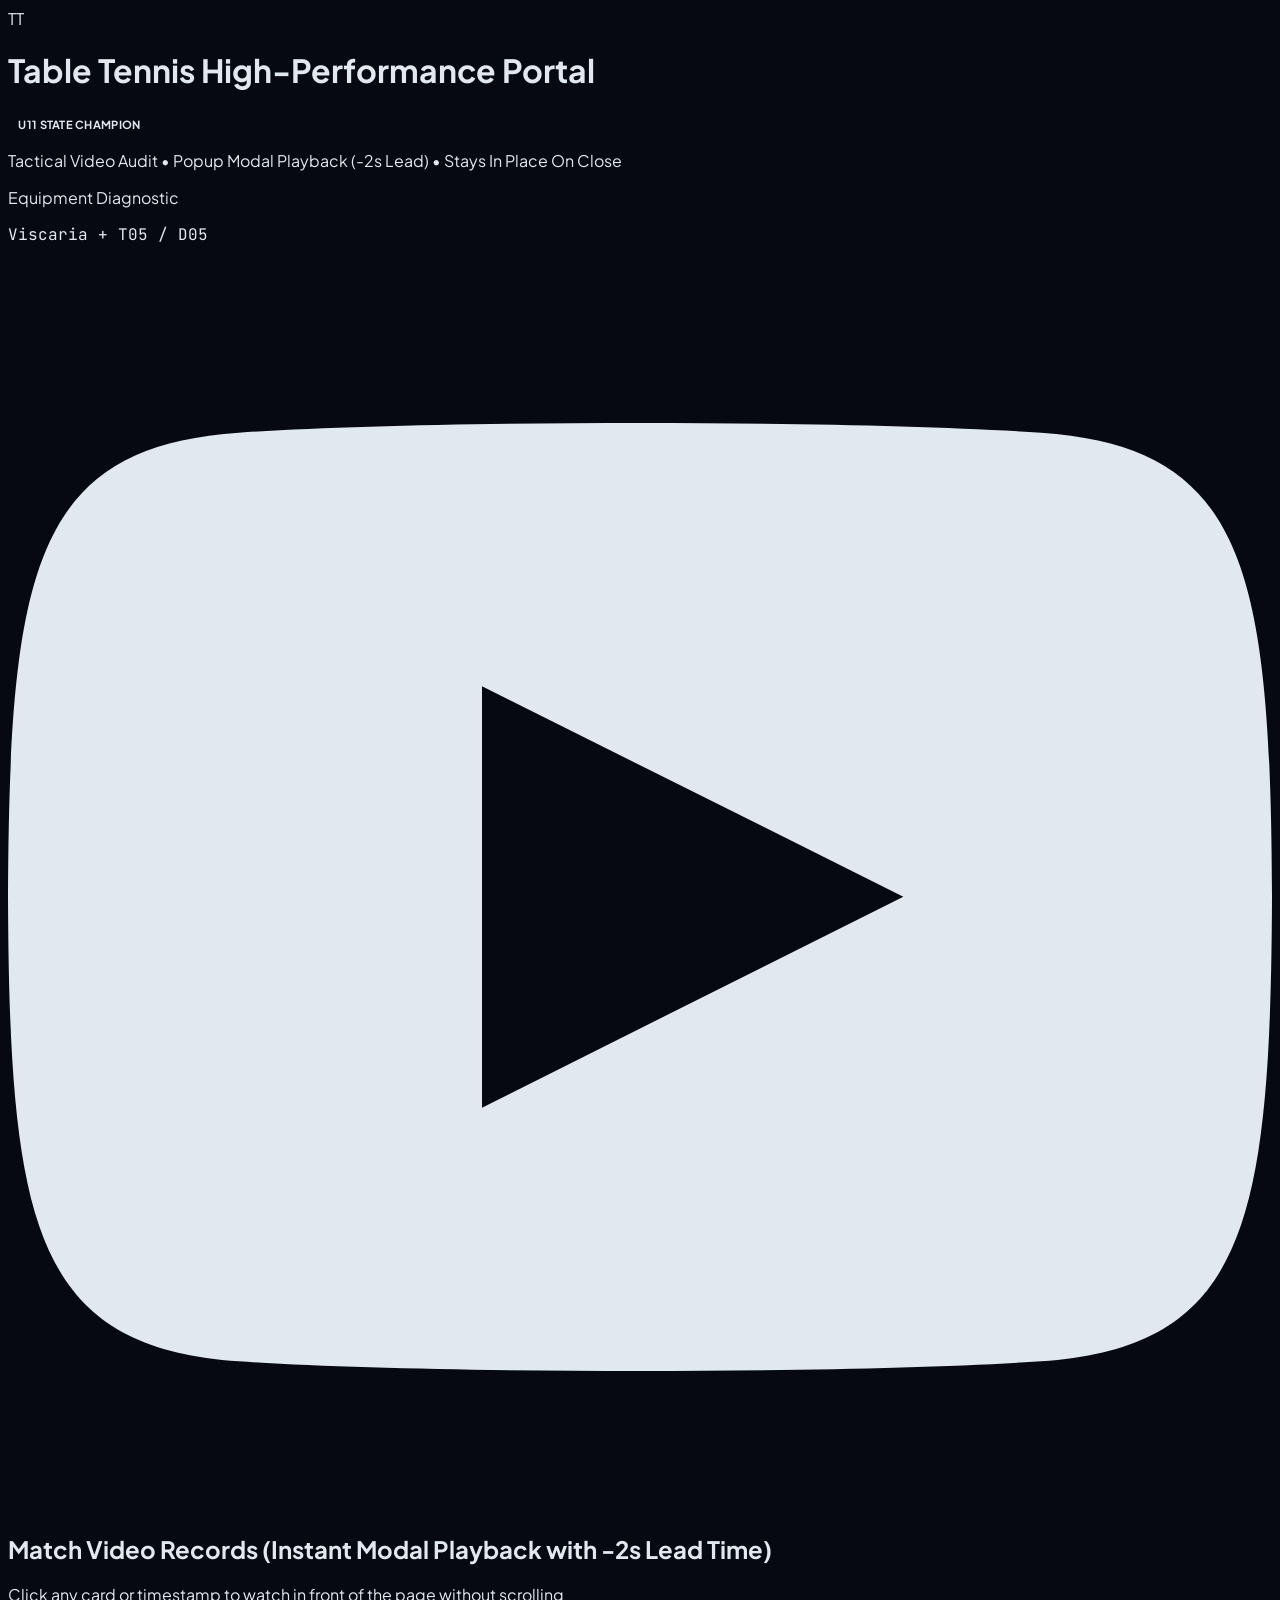
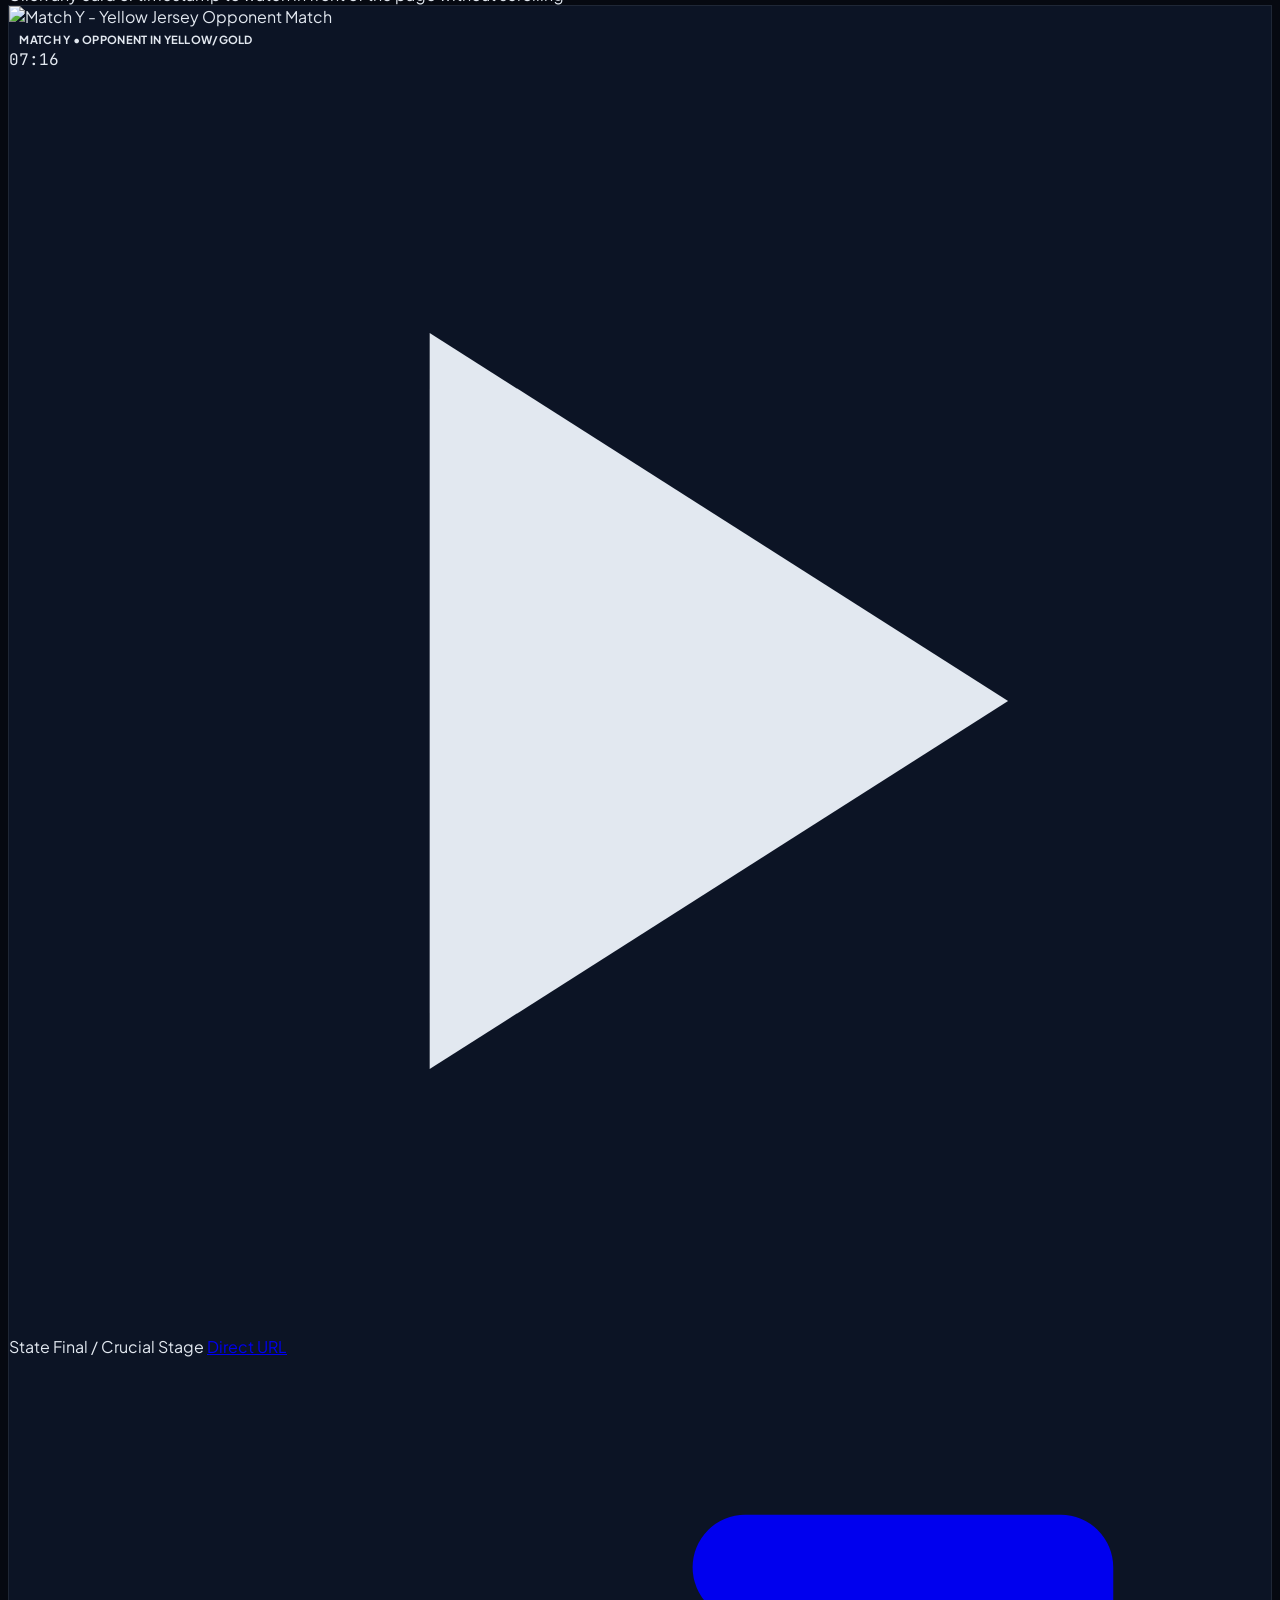
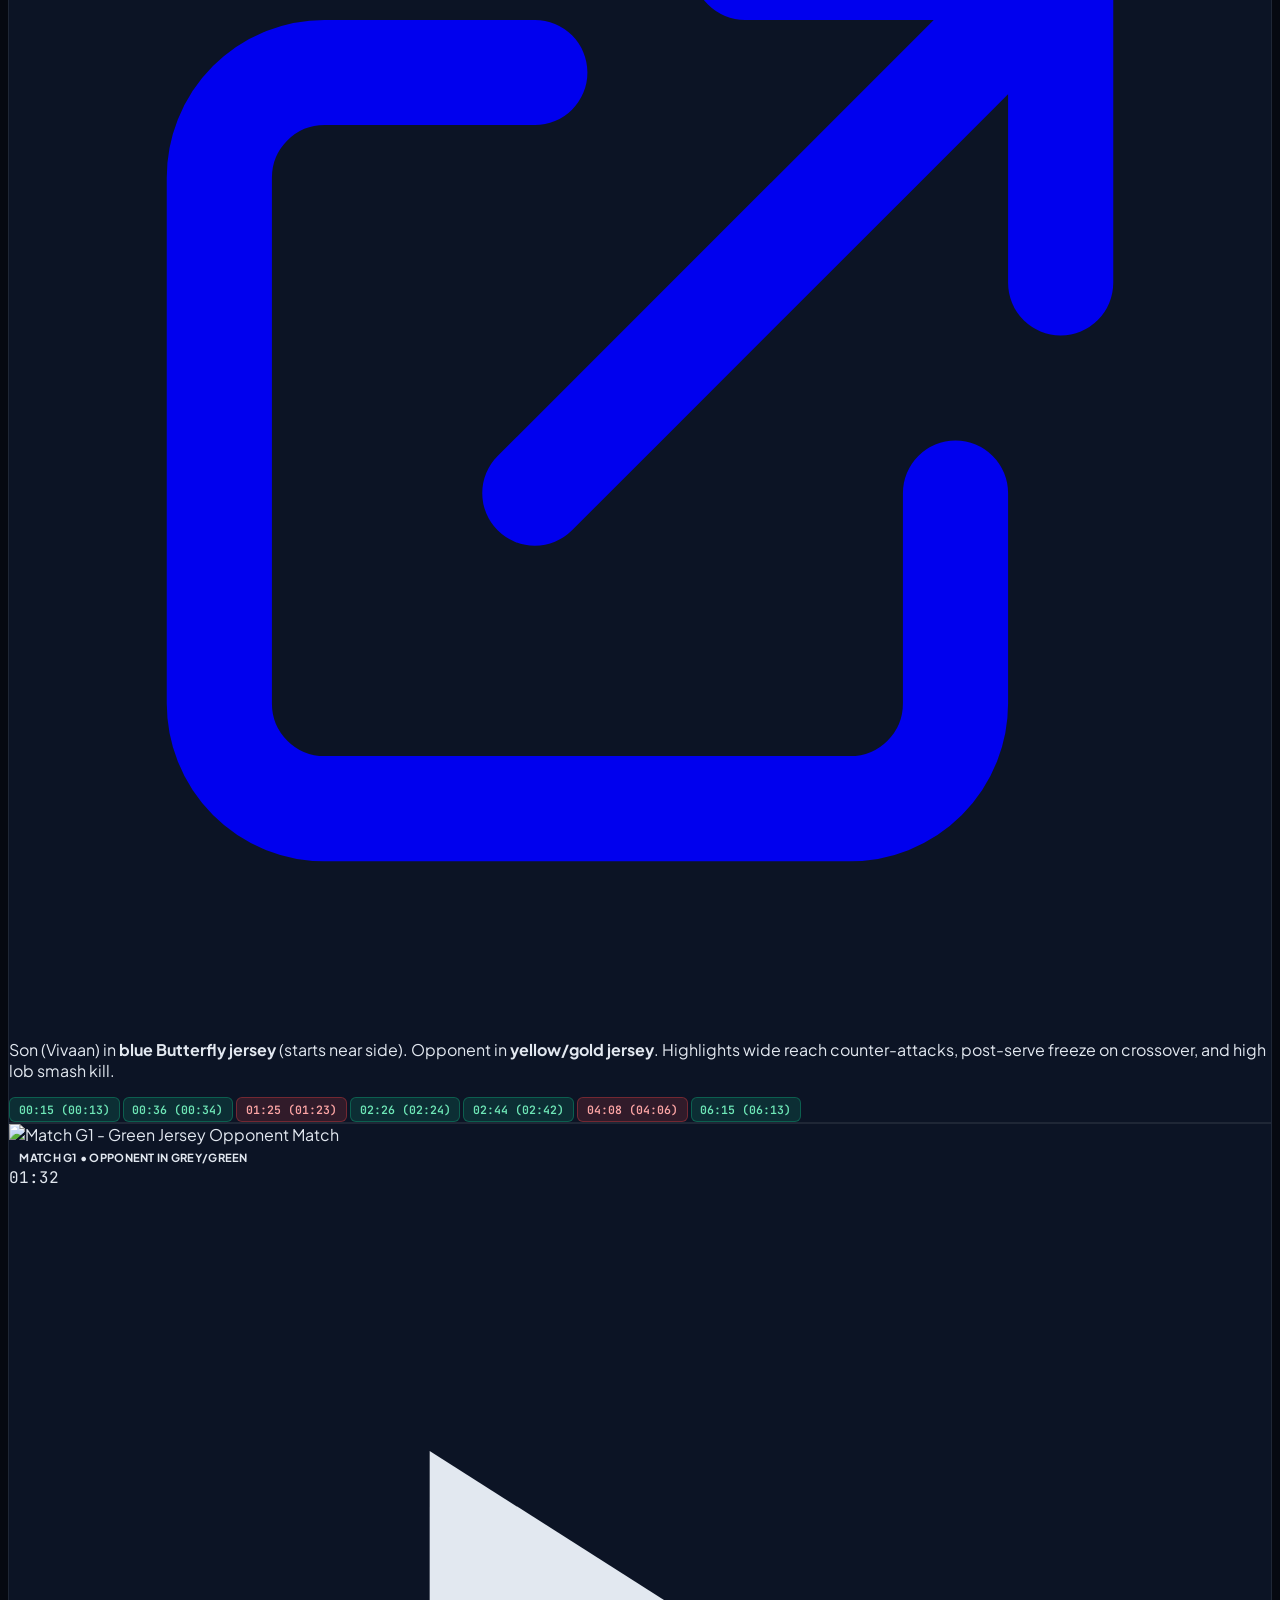
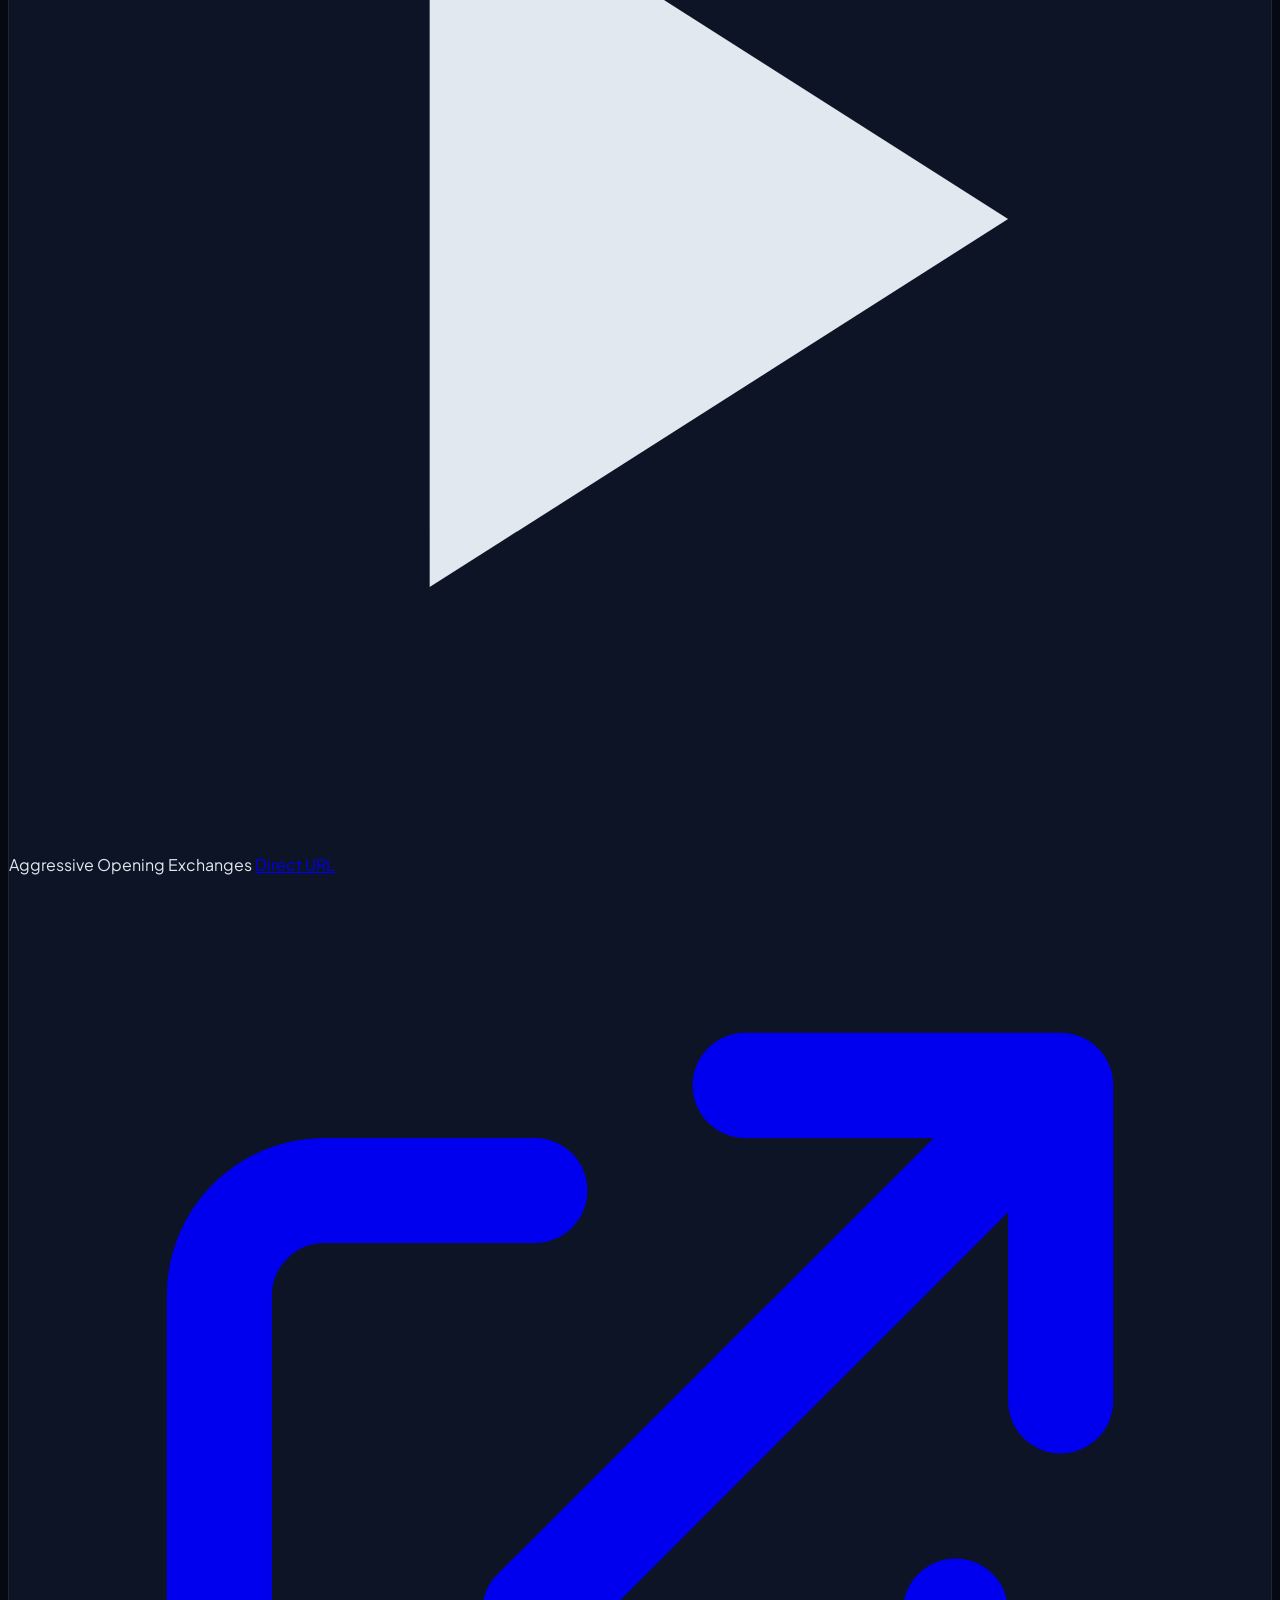
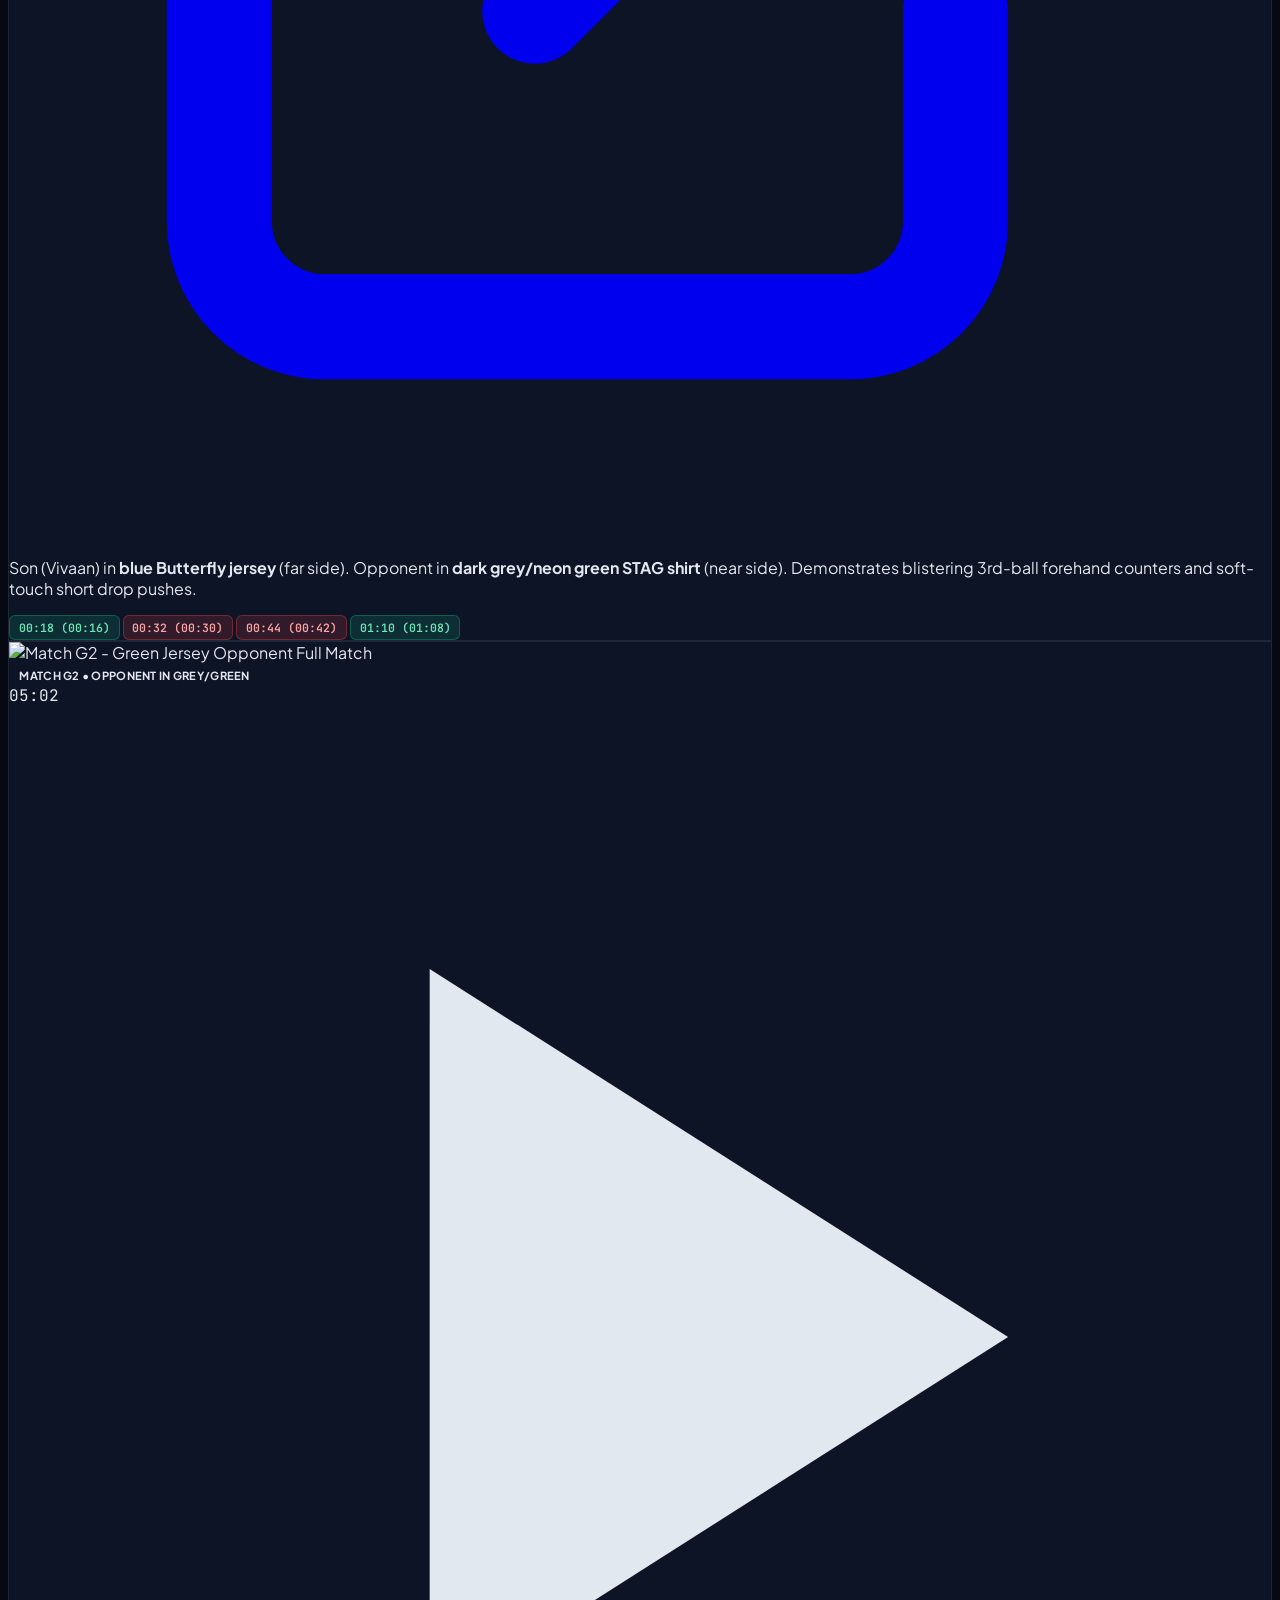
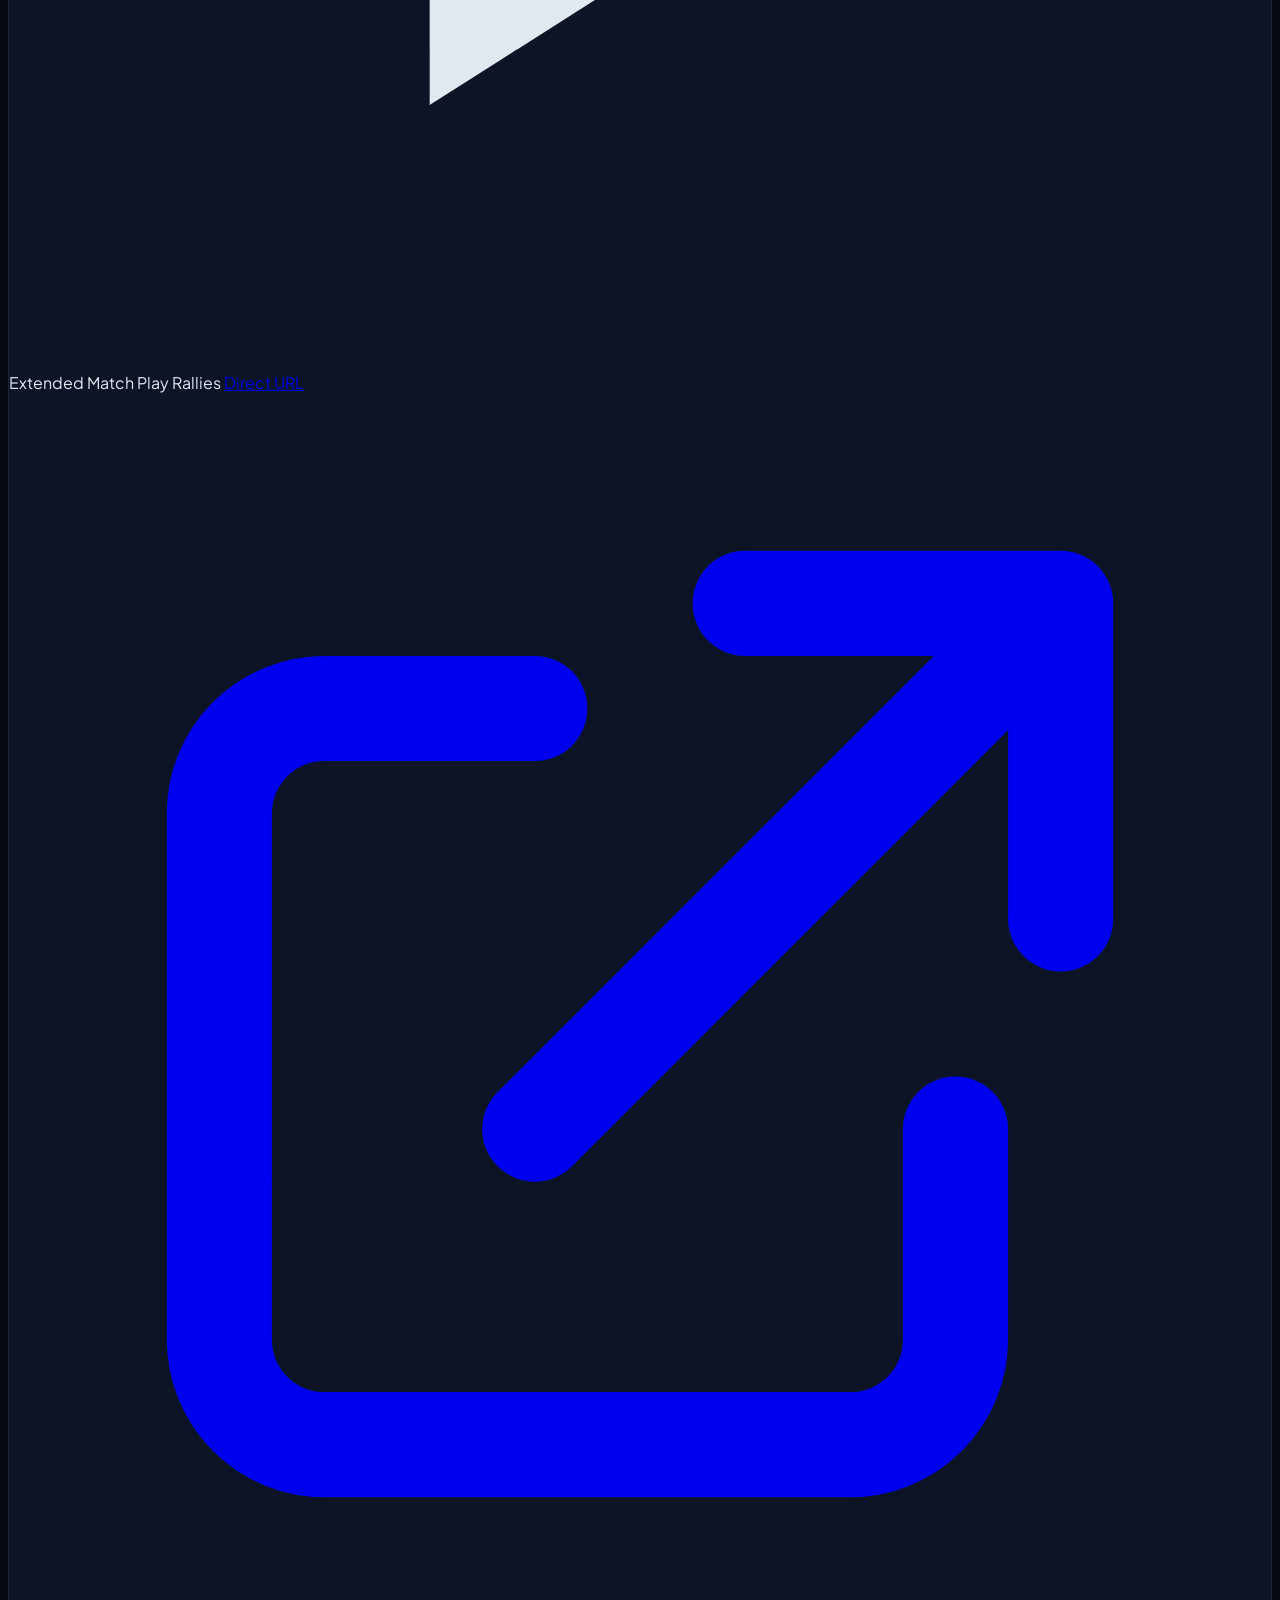
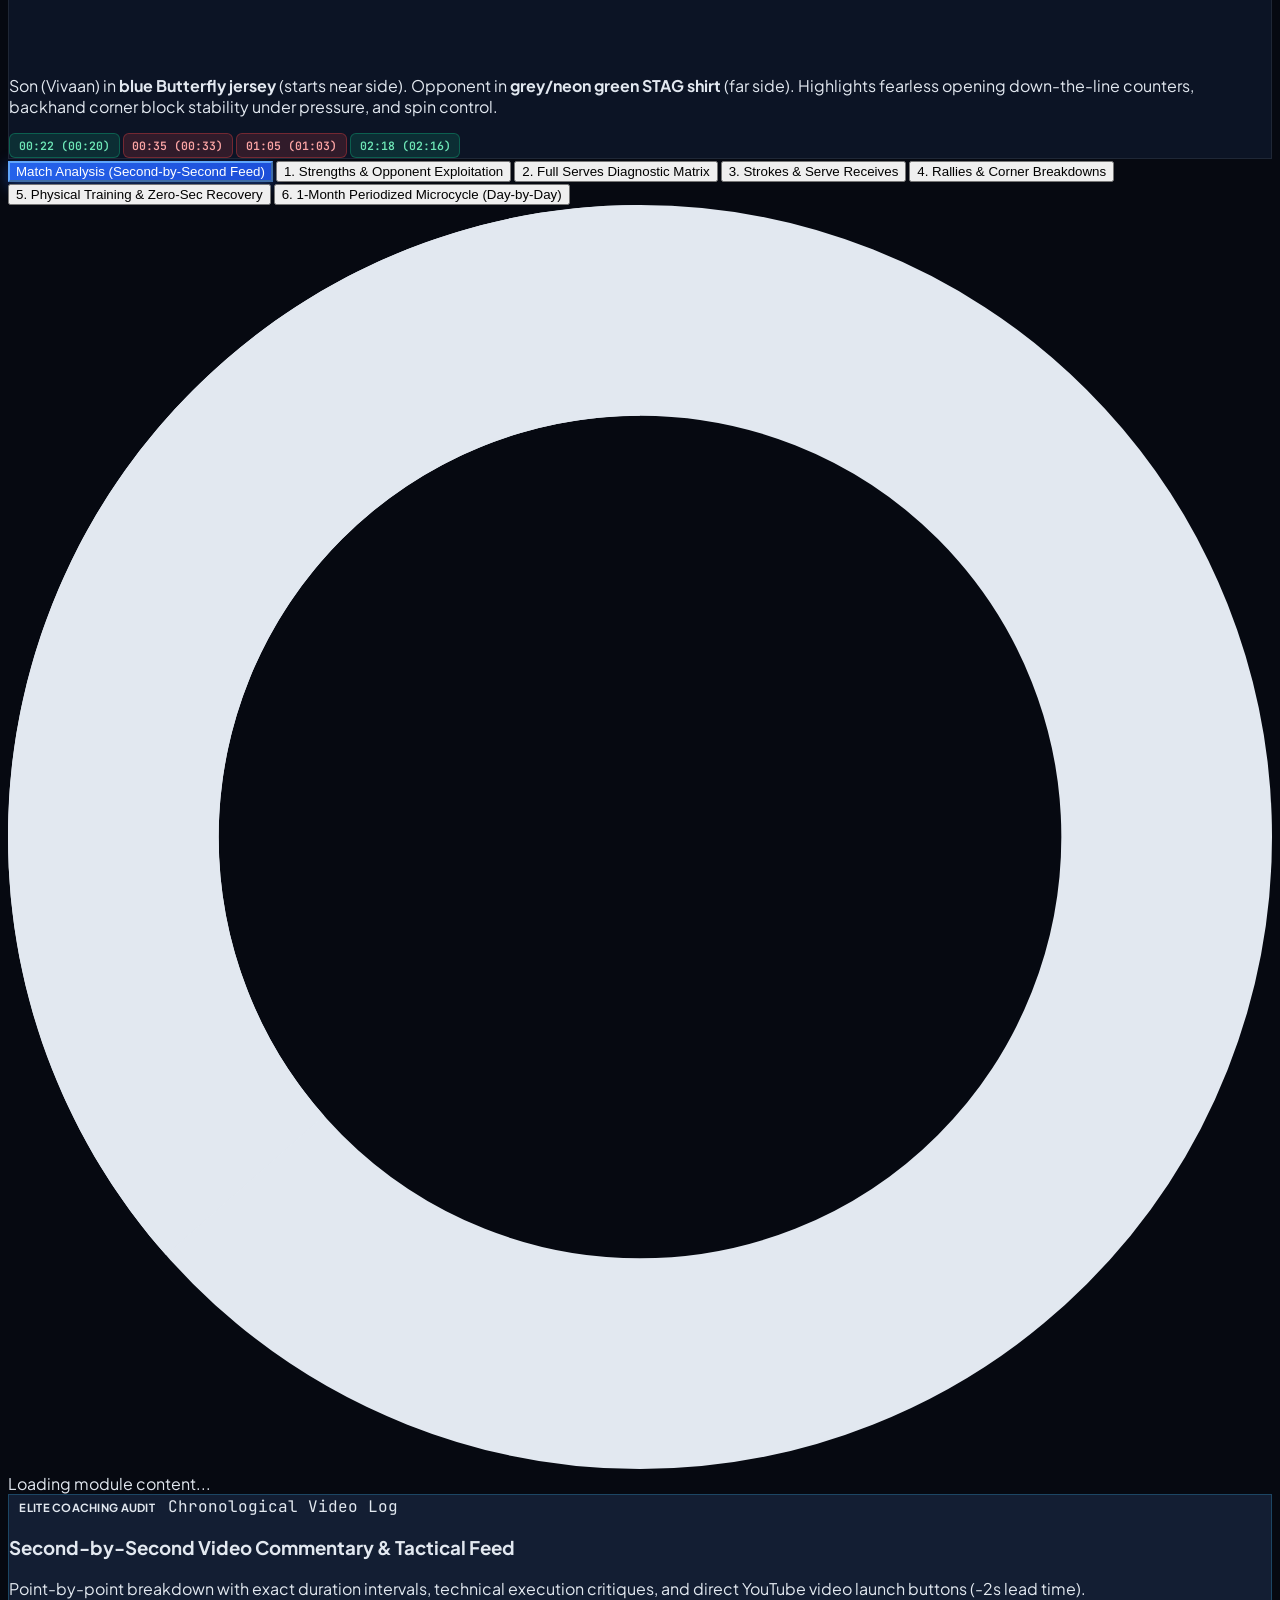
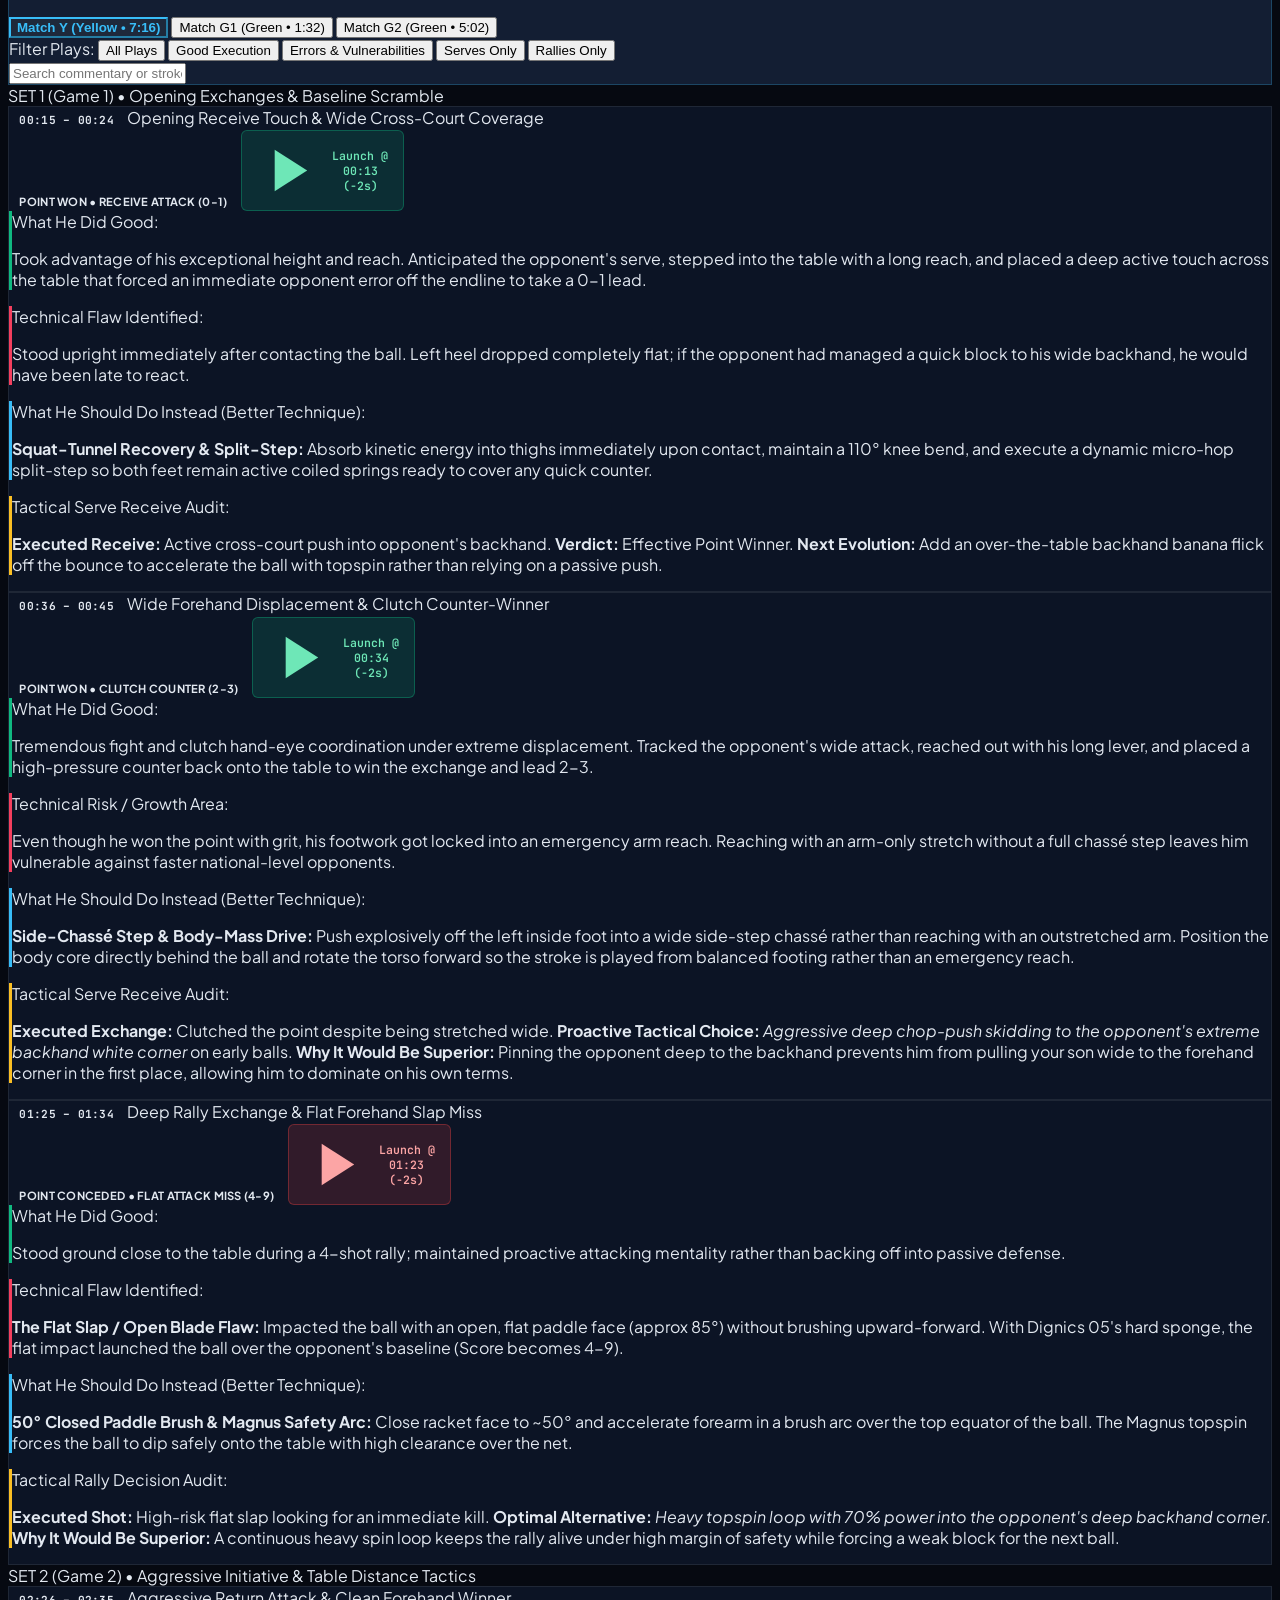
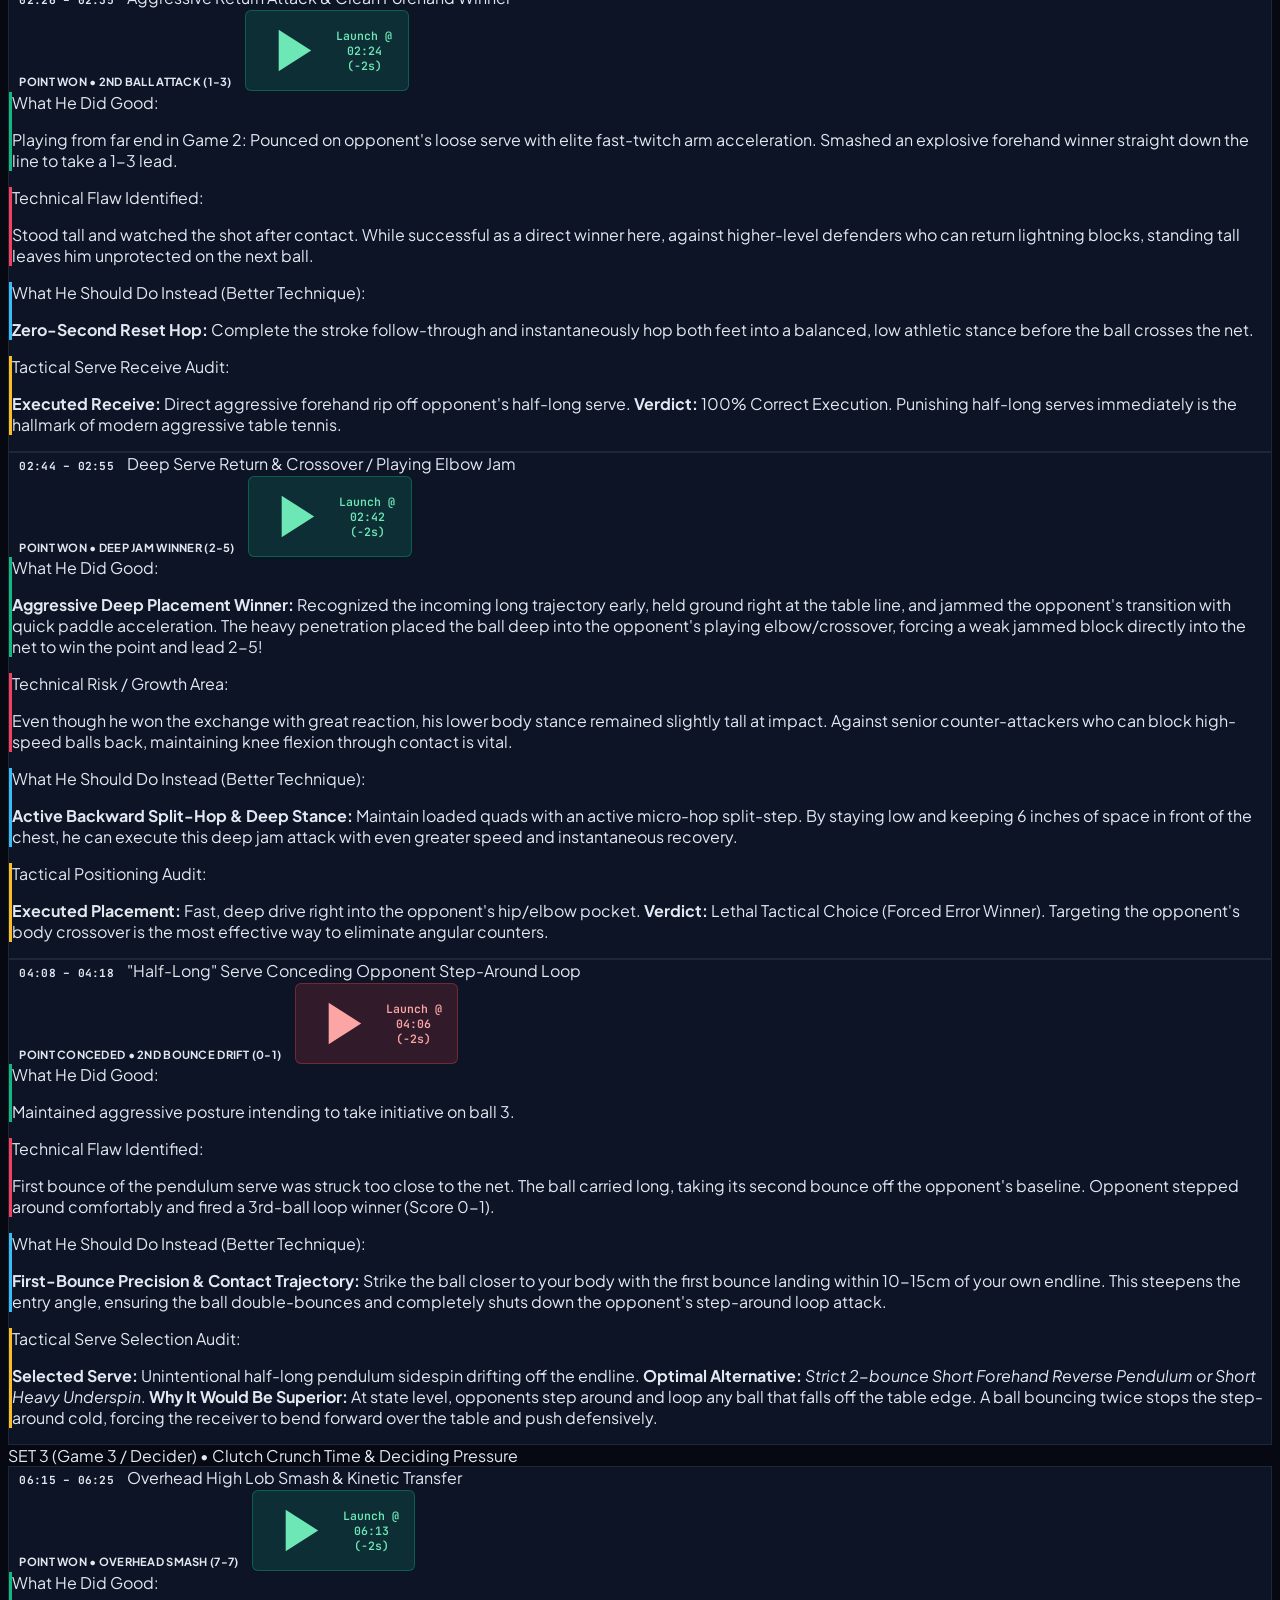
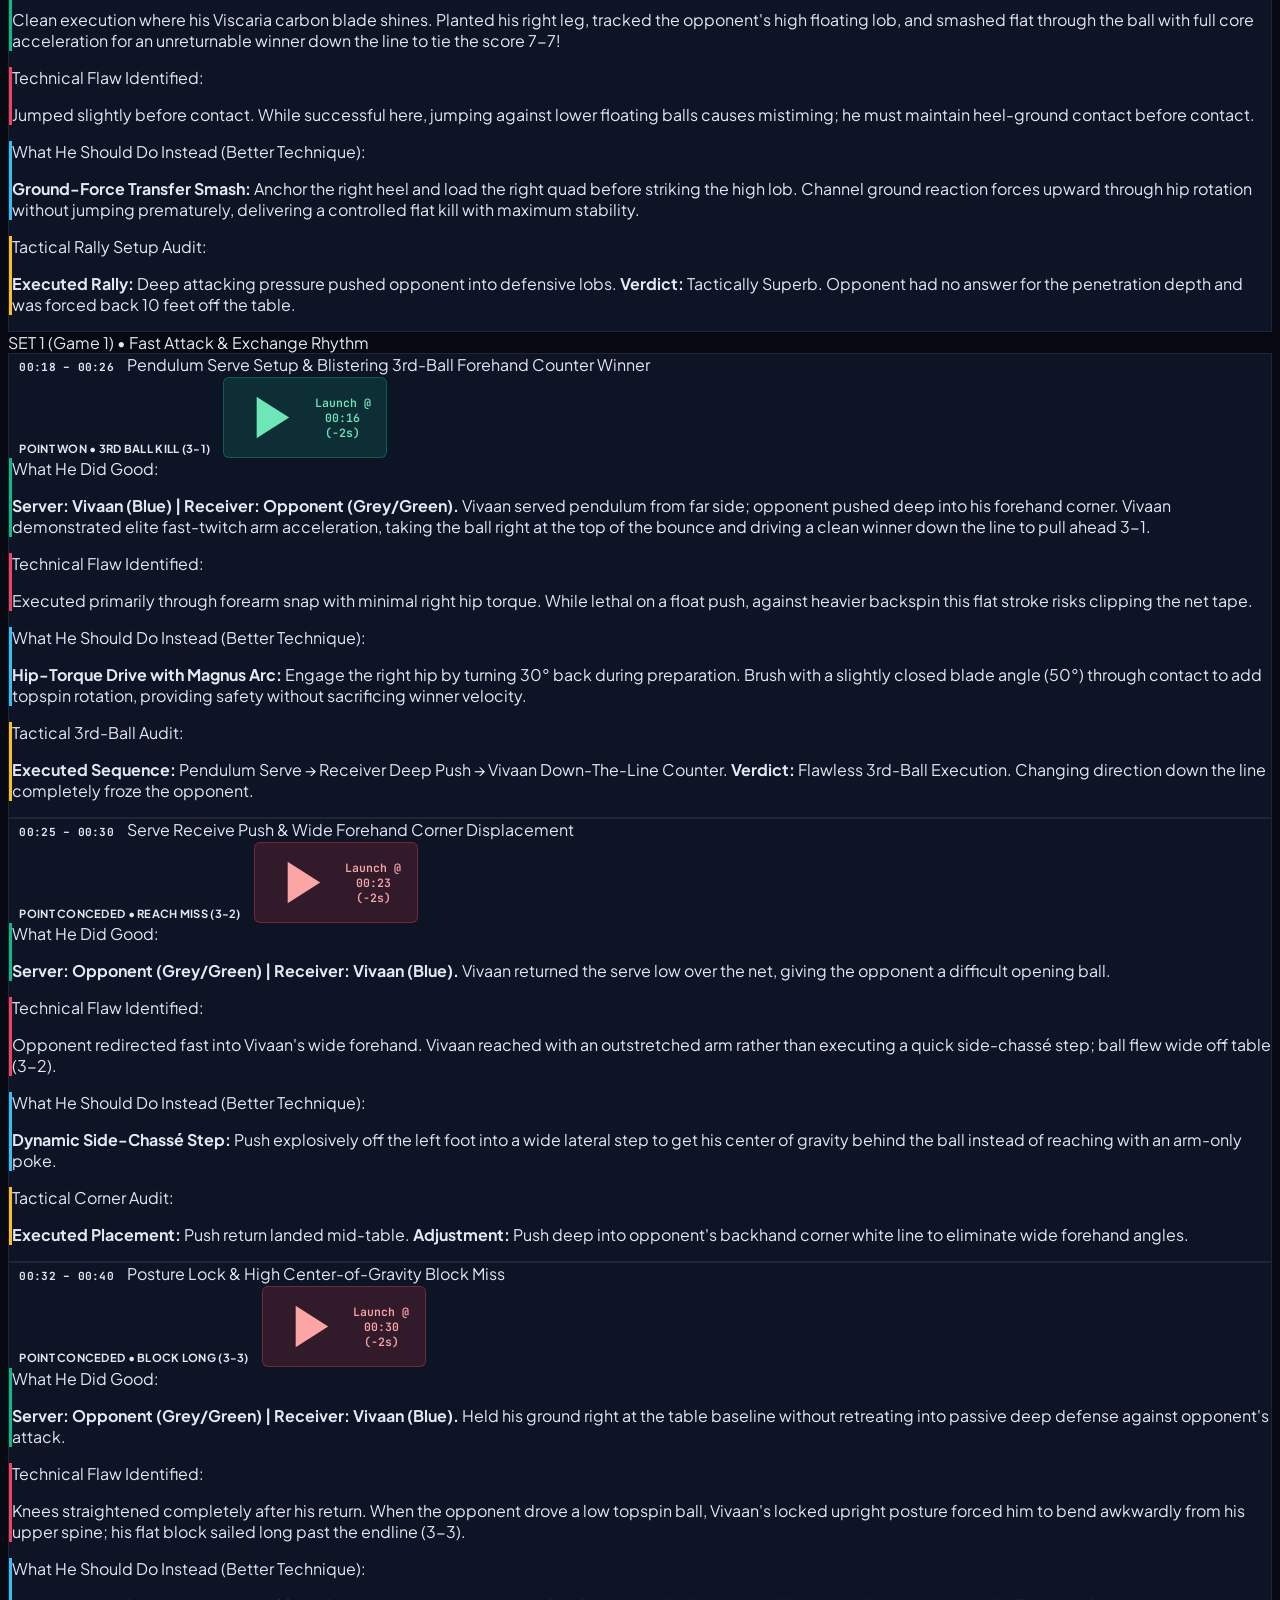
==== commit ea994781: "refactor: replace in-page video theater player with popup modal overlay" ====
--- a/index.html
+++ b/index.html
@@ -23,7 +23,7 @@
 <h1 class="text-base sm:text-lg font-bold text-white tracking-tight">Table Tennis High-Performance Portal</h1>
 <span class="badge-pill bg-blue-500/15 text-blue-300 border border-blue-500/30">U11 STATE CHAMPION</span>
 </div>
-<p class="text-xs text-slate-400 hidden sm:block">Tactical Video Audit • Frame Direct Launch (-2s Lead) • Second-by-Second Match Commentary</p>
+<p class="text-xs text-slate-400 hidden sm:block">Tactical Video Audit • Popup Modal Playback (-2s Lead) • Stays In Place On Close</p>
 </div>
 </div>
 <div class="flex items-center space-x-3 text-xs">
@@ -35,44 +35,14 @@
 </div>
 </header>
 <main class="max-w-7xl mx-auto px-4 sm:px-6 lg:px-8 py-8 space-y-8 flex-1">
-<!-- ============================================================== -->
-<!-- INTEGRATED VIDEO THEATER PLAYER (IN-PAGE LIVE VIEW)             -->
-<!-- ============================================================== -->
-<div class="glass-panel-elevated rounded-2xl p-5 border-cyan-500/40 shadow-2xl space-y-4" id="videoTheaterSection">
-<div class="flex flex-col sm:flex-row sm:items-center justify-between gap-3 border-b border-slate-800 pb-3">
-<div class="flex items-center gap-2.5">
-<span class="w-3 h-3 rounded-full bg-red-500 animate-pulse"></span>
-<h2 class="text-sm sm:text-base font-bold text-white tracking-wide" id="theaterTitle">
-            Match Y (Yellow Jersey) - Action Review @ 00:15 (Leads at 00:13)
-          </h2>
-</div>
-<div class="flex items-center gap-2">
-<span class="text-xs font-mono font-bold text-amber-300 bg-slate-950 px-2.5 py-1 rounded border border-amber-500/30" id="theaterTimeBadge">
-            00:13 (-2s Lead)
-          </span>
-<button class="px-3 py-1 rounded-lg bg-red-600 hover:bg-red-500 text-white text-xs font-bold flex items-center gap-1.5 transition" id="theaterLaunchBtn" onclick="launchActiveTheaterVideo()">
-<svg class="w-3.5 h-3.5" fill="currentColor" viewbox="0 0 24 24"><path d="M19.615 3.184c-3.604-.246-11.631-.245-15.23 0-3.897.266-4.356 2.62-4.385 8.816.029 6.185.484 8.549 4.385 8.816 3.6.245 11.626.246 15.23 0 3.897-.266 4.356-2.62 4.385-8.816-.029-6.185-.484-8.549-4.385-8.816zm-10.615 12.816v-8l8 3.993-8 4.007z"></path></svg>
-            Open on YouTube
-          </button>
-</div>
-</div>
-<!-- Video Player Frame -->
-<div class="relative w-full rounded-xl overflow-hidden bg-black border border-slate-800 shadow-2xl" style="padding-top: 52%;">
-<iframe allow="accelerometer; autoplay; clipboard-write; encrypted-media; gyroscope; picture-in-picture; web-share" allowfullscreen="" class="absolute inset-0 w-full h-full border-0" id="theaterIframe" referrerpolicy="strict-origin-when-cross-origin" src="https://www.youtube.com/embed/3k_UEVPOYPM?start=13&amp;autoplay=0&amp;rel=0&amp;enablejsapi=1">
-</iframe>
-</div>
-<p class="text-[11px] text-slate-400 text-center">
-        Clicking any timestamp card below updates this video player instantly to that exact moment (with -2s pre-roll). If YouTube Error 153 displays due to browser restrictions, click <strong class="text-red-400 font-semibold">"Open on YouTube"</strong> above to launch directly.
-      </p>
-</div>
 <!-- Match Recordings Visual Gallery with Direct YouTube Posters -->
 <div class="space-y-3">
 <div class="flex items-center justify-between">
 <h2 class="text-xs uppercase font-extrabold tracking-wider text-slate-400 flex items-center gap-2">
 <svg class="w-4 h-4 text-red-500" fill="currentColor" viewbox="0 0 24 24"><path d="M19.615 3.184c-3.604-.246-11.631-.245-15.23 0-3.897.266-4.356 2.62-4.385 8.816.029 6.185.484 8.549 4.385 8.816 3.6.245 11.626.246 15.23 0 3.897-.266 4.356-2.62 4.385-8.816-.029-6.185-.484-8.549-4.385-8.816zm-10.615 12.816v-8l8 3.993-8 4.007z"></path></svg>
-          Match Video Records (Verified Timestamps with 2s Pre-roll &amp; Direct Launch)
+          Match Video Records (Instant Modal Playback with -2s Lead Time)
         </h2>
-<span class="text-[11px] text-slate-500">Click any card or timestamp to play in video player</span>
+<span class="text-[11px] text-slate-500">Click any card or timestamp to watch in front of the page without scrolling</span>
 </div>
 <div class="grid grid-cols-1 md:grid-cols-3 gap-5">
 <!-- Video 1: Match Y -->
@@ -215,7 +185,7 @@
 </div>
 <!-- Modular Tab Content Container -->
     <div id="tab-content-container" class="min-h-[500px]">
-      <!-- Tab 1 default rendered or dynamically injected -->
+      <!-- Tab default rendered or dynamically injected -->
       <div id="tab-loading-spinner" class="hidden py-16 text-center">
         <div class="inline-flex items-center gap-3 px-5 py-3 rounded-2xl bg-slate-900/90 border border-slate-800 shadow-xl text-slate-300 text-xs font-semibold">
           <svg class="animate-spin w-4 h-4 text-cyan-400" fill="none" viewBox="0 0 24 24">
@@ -233,6 +203,44 @@
     <p>High-Performance Table Tennis Technical Analysis • Designed for Under-11 Competitive Pathway</p>
   </footer>
 
+  <!-- ============================================================== -->
+  <!-- MODAL VIDEO SCREEN OVERLAY (FRONT-OF-PAGE, NO TOP SCROLL)       -->
+  <!-- ============================================================== -->
+  <div id="videoModalOverlay" class="video-modal-backdrop fixed inset-0 z-50 flex items-center justify-center p-3 sm:p-6 bg-slate-950/80 backdrop-blur-md" onclick="handleModalBackdropClick(event)">
+    <div class="video-modal-card glass-panel-elevated w-full max-w-4xl rounded-2xl border-cyan-500/40 shadow-2xl overflow-hidden flex flex-col space-y-3 p-4 sm:p-5" onclick="event.stopPropagation()">
+      <!-- Modal Header -->
+      <div class="flex items-center justify-between gap-3 border-b border-slate-800 pb-3">
+        <div class="flex items-center gap-2.5 min-w-0">
+          <span class="w-3 h-3 rounded-full bg-red-500 animate-pulse flex-shrink-0"></span>
+          <h2 id="modalVideoTitle" class="text-sm sm:text-base font-bold text-white tracking-wide truncate">
+            Match Action Video Review
+          </h2>
+        </div>
+        <div class="flex items-center gap-2 flex-shrink-0">
+          <span id="modalVideoTimeBadge" class="text-xs font-mono font-bold text-amber-300 bg-slate-950 px-2.5 py-1 rounded border border-amber-500/30">
+            00:00 (-2s Lead)
+          </span>
+          <button id="modalLaunchExternalBtn" onclick="launchActiveModalVideo()" class="px-2.5 py-1 rounded-lg bg-red-600/90 hover:bg-red-500 text-white text-xs font-bold flex items-center gap-1.5 transition" title="Open directly on YouTube">
+            <svg class="w-3.5 h-3.5" fill="currentColor" viewBox="0 0 24 24"><path d="M19.615 3.184c-3.604-.246-11.631-.245-15.23 0-3.897.266-4.356 2.62-4.385 8.816.029 6.185.484 8.549 4.385 8.816 3.6.245 11.626.246 15.23 0 3.897-.266 4.356-2.62 4.385-8.816-.029-6.185-.484-8.549-4.385-8.816zm-10.615 12.816v-8l8 3.993-8 4.007z"/></svg>
+            <span class="hidden sm:inline">Open YouTube</span>
+          </button>
+          <button onclick="closeLaunchModal()" class="w-8 h-8 rounded-lg bg-slate-800 hover:bg-slate-700 text-slate-300 hover:text-white flex items-center justify-center transition" title="Close video (Esc)">
+            <svg class="w-4 h-4" fill="none" stroke="currentColor" viewBox="0 0 24 24"><path stroke-linecap="round" stroke-linejoin="round" stroke-width="2" d="M6 18L18 6M6 6l12 12"/></svg>
+          </button>
+        </div>
+      </div>
+      <!-- Modal Video Player Frame -->
+      <div class="relative w-full rounded-xl overflow-hidden bg-black border border-slate-800 shadow-2xl" style="padding-top: 54%;">
+        <iframe id="modalVideoIframe" allow="accelerometer; autoplay; clipboard-write; encrypted-media; gyroscope; picture-in-picture; web-share" allowfullscreen="" class="absolute inset-0 w-full h-full border-0" referrerpolicy="strict-origin-when-cross-origin" src=""></iframe>
+      </div>
+      <!-- Modal Footer -->
+      <div class="flex items-center justify-between text-[11px] text-slate-400 pt-1">
+        <span>Press <kbd class="px-1.5 py-0.5 bg-slate-900 border border-slate-700 rounded text-slate-300 font-mono text-[10px]">Esc</kbd> or click anywhere outside to close and resume reading at exact position.</span>
+        <button onclick="closeLaunchModal()" class="text-cyan-400 hover:text-cyan-300 font-semibold underline sm:no-underline">Close Modal ✕</button>
+      </div>
+    </div>
+  </div>
+
   <!-- Scripts -->
   <script>
     // Tab file map for modular runtime injection
@@ -273,7 +281,6 @@
       // Check if already cached
       if (tabCache[tabKey]) {
         mount.innerHTML = tabCache[tabKey];
-        // Ensure pane is visible
         const pane = mount.querySelector('.tab-pane');
         if (pane) pane.classList.remove('hidden');
         return;
@@ -361,17 +368,23 @@
       });
     }
 
-    // Integrated Video Theater Player State & Controls
-    let activeTheaterVideoId = '3k_UEVPOYPM';
-    let activeTheaterLeadSeconds = 13;
-
-    function playInTheater(videoId, targetSeconds, titleText) {
-      activeTheaterVideoId = videoId;
-      activeTheaterLeadSeconds = Math.max(0, targetSeconds - 2);
-
-      const titleEl = document.getElementById('theaterTitle');
-      const badgeEl = document.getElementById('theaterTimeBadge');
-      const iframe = document.getElementById('theaterIframe');
+    // ==============================================================
+    // MODAL VIDEO CONTROLLER (DOES NOT SCROLL, RESTORES EXACT POSITION)
+    // ==============================================================
+    let activeModalVideoId = '';
+    let activeModalLeadSeconds = 0;
+    let savedScrollPosition = 0;
+
+    function openLaunchModal(videoId, targetSeconds, titleText) {
+      // Remember scroll position before modal opens
+      savedScrollPosition = window.pageYOffset || document.documentElement.scrollTop || document.body.scrollTop || 0;
+      activeModalVideoId = videoId;
+      activeModalLeadSeconds = Math.max(0, targetSeconds - 2);
+
+      const titleEl = document.getElementById('modalVideoTitle');
+      const badgeEl = document.getElementById('modalVideoTimeBadge');
+      const iframe = document.getElementById('modalVideoIframe');
+      const overlay = document.getElementById('videoModalOverlay');
 
       const formatTime = (s) => {
         const m = Math.floor(s / 60);
@@ -379,25 +392,70 @@
         return `${String(m).padStart(2, '0')}:${String(sec).padStart(2, '0')}`;
       };
 
-      if (titleEl) titleEl.innerText = titleText + ` @ ${formatTime(targetSeconds)} (Leads at ${formatTime(activeTheaterLeadSeconds)})`;
-      if (badgeEl) badgeEl.innerText = `${formatTime(activeTheaterLeadSeconds)} (-2s Lead)`;
+      if (titleEl) titleEl.innerText = titleText + ` @ ${formatTime(targetSeconds)} (Leads at ${formatTime(activeModalLeadSeconds)})`;
+      if (badgeEl) badgeEl.innerText = `${formatTime(activeModalLeadSeconds)} (-2s Lead)`;
       
       if (iframe) {
-        iframe.src = `https://www.youtube.com/embed/${videoId}?start=${activeTheaterLeadSeconds}&autoplay=1&rel=0&enablejsapi=1`;
-      }
-
-      const theaterSec = document.getElementById('videoTheaterSection');
-      if (theaterSec) theaterSec.scrollIntoView({ behavior: 'smooth' });
-    }
-
+        iframe.src = `https://www.youtube.com/embed/${videoId}?start=${activeModalLeadSeconds}&autoplay=1&rel=0&enablejsapi=1`;
+      }
+
+      if (overlay) {
+        overlay.classList.add('open');
+      }
+
+      // Prevent background scrolling while modal is open
+      document.body.style.overflow = 'hidden';
+    }
+
+    function closeLaunchModal() {
+      const overlay = document.getElementById('videoModalOverlay');
+      const iframe = document.getElementById('modalVideoIframe');
+
+      if (overlay) {
+        overlay.classList.remove('open');
+      }
+
+      // Stop video playback on close
+      if (iframe) {
+        iframe.src = '';
+      }
+
+      // Restore scroll ability and return user to their exact clicked position
+      document.body.style.overflow = '';
+      window.scrollTo({
+        top: savedScrollPosition,
+        behavior: 'instant'
+      });
+    }
+
+    function handleModalBackdropClick(event) {
+      if (event.target.id === 'videoModalOverlay') {
+        closeLaunchModal();
+      }
+    }
+
+    function launchActiveModalVideo() {
+      if (!activeModalVideoId) return;
+      const url = `https://www.youtube.com/watch?v=${activeModalVideoId}&t=${activeModalLeadSeconds}s`;
+      window.open(url, '_blank', 'noopener,noreferrer');
+    }
+
+    // Close on Escape key press
+    document.addEventListener('keydown', (e) => {
+      if (e.key === 'Escape') {
+        const overlay = document.getElementById('videoModalOverlay');
+        if (overlay && overlay.classList.contains('open')) {
+          closeLaunchModal();
+        }
+      }
+    });
+
+    // Backward compatibility in case any old handler still calls playInTheater
+    function playInTheater(videoId, targetSeconds, titleText) {
+      openLaunchModal(videoId, targetSeconds, titleText);
+    }
     function launchActiveTheaterVideo() {
-      if (!activeTheaterVideoId) return;
-      const url = `https://www.youtube.com/watch?v=${activeTheaterVideoId}&t=${activeTheaterLeadSeconds}s`;
-      window.open(url, '_blank', 'noopener,noreferrer');
-    }
-
-    function openLaunchModal(videoId, targetSeconds, titleText) {
-      playInTheater(videoId, targetSeconds, titleText);
+      launchActiveModalVideo();
     }
 
     // Table filtering
--- a/styles.css
+++ b/styles.css
@@ -150,3 +150,26 @@
   background: #1e293b;
   z-index: 1;
 }
+
+/* Modal Overlay & High-Performance Popover Styles */
+.video-modal-backdrop {
+  opacity: 0;
+  visibility: hidden;
+  pointer-events: none;
+  transition: opacity 0.2s ease, visibility 0.2s ease;
+}
+
+.video-modal-backdrop.open {
+  opacity: 1;
+  visibility: visible;
+  pointer-events: auto;
+}
+
+.video-modal-card {
+  transform: scale(0.96) translateY(12px);
+  transition: transform 0.25s cubic-bezier(0.16, 1, 0.3, 1);
+}
+
+.video-modal-backdrop.open .video-modal-card {
+  transform: scale(1) translateY(0);
+}
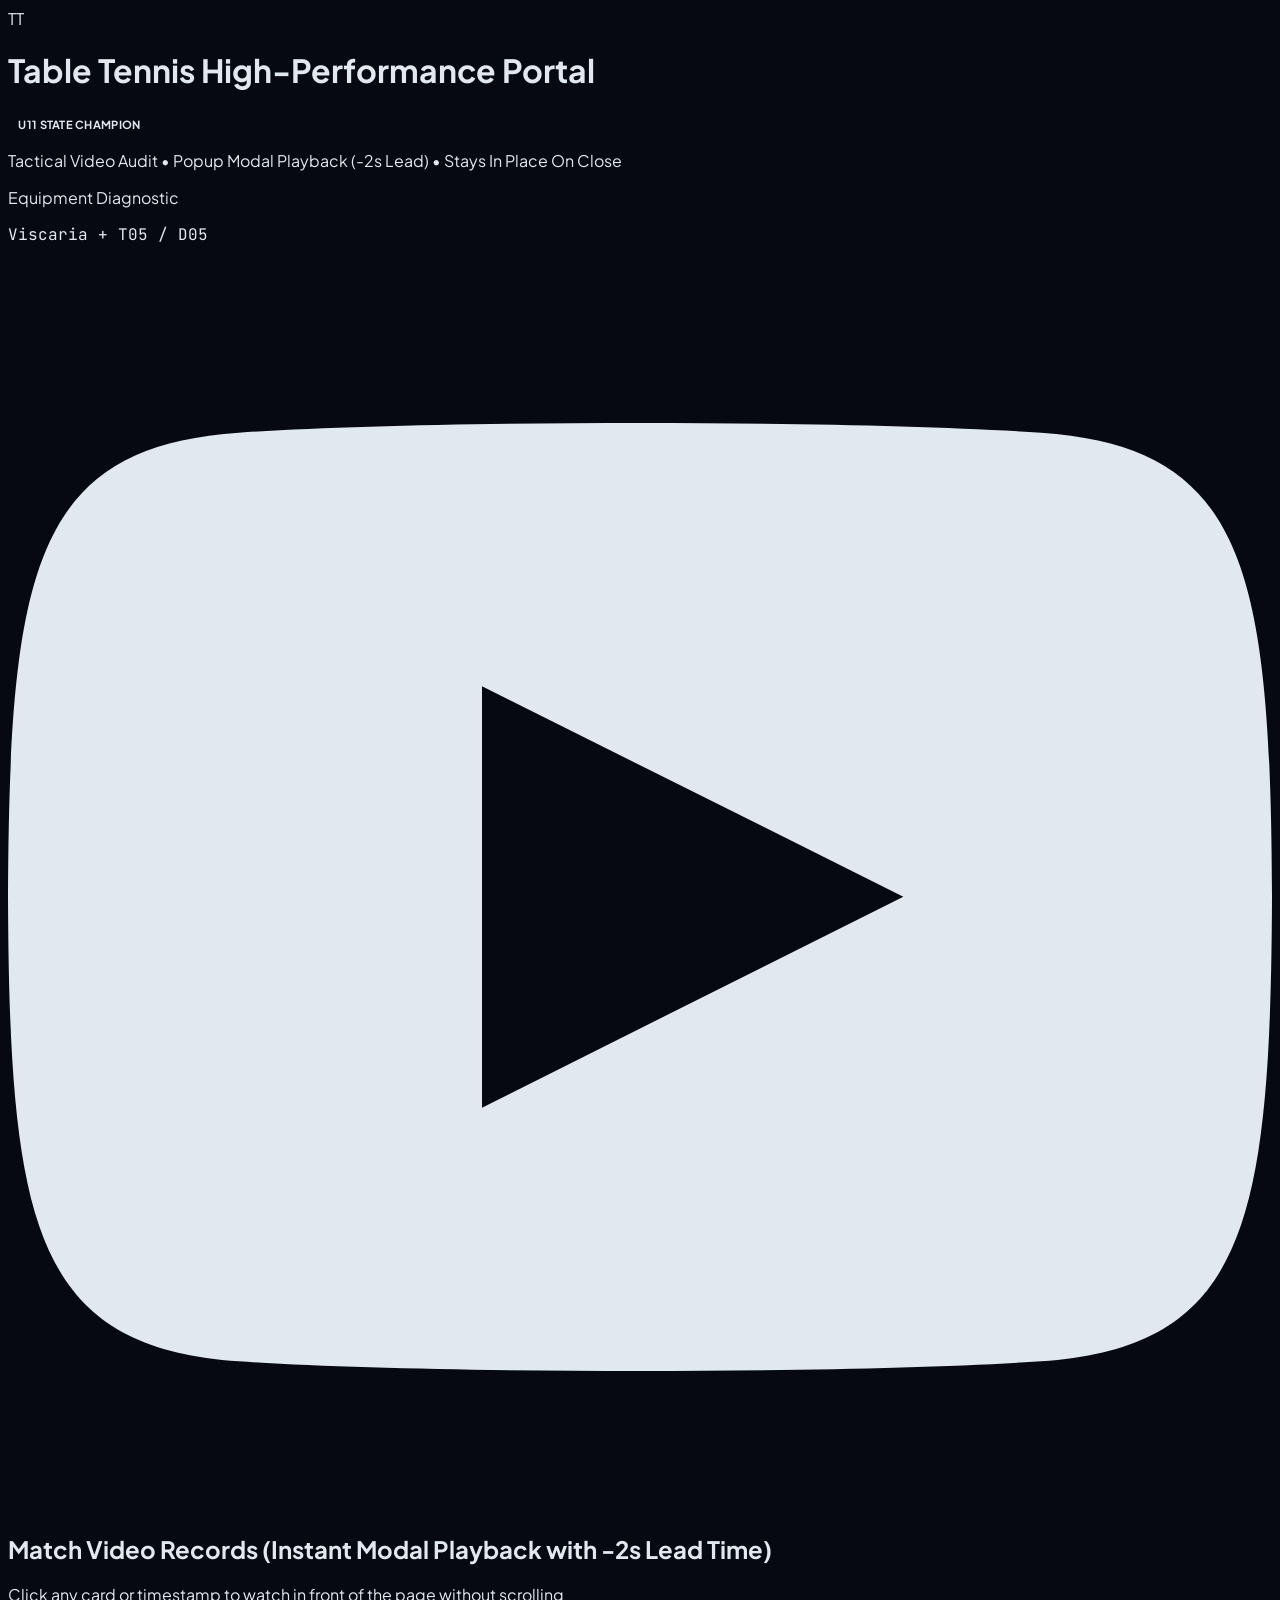
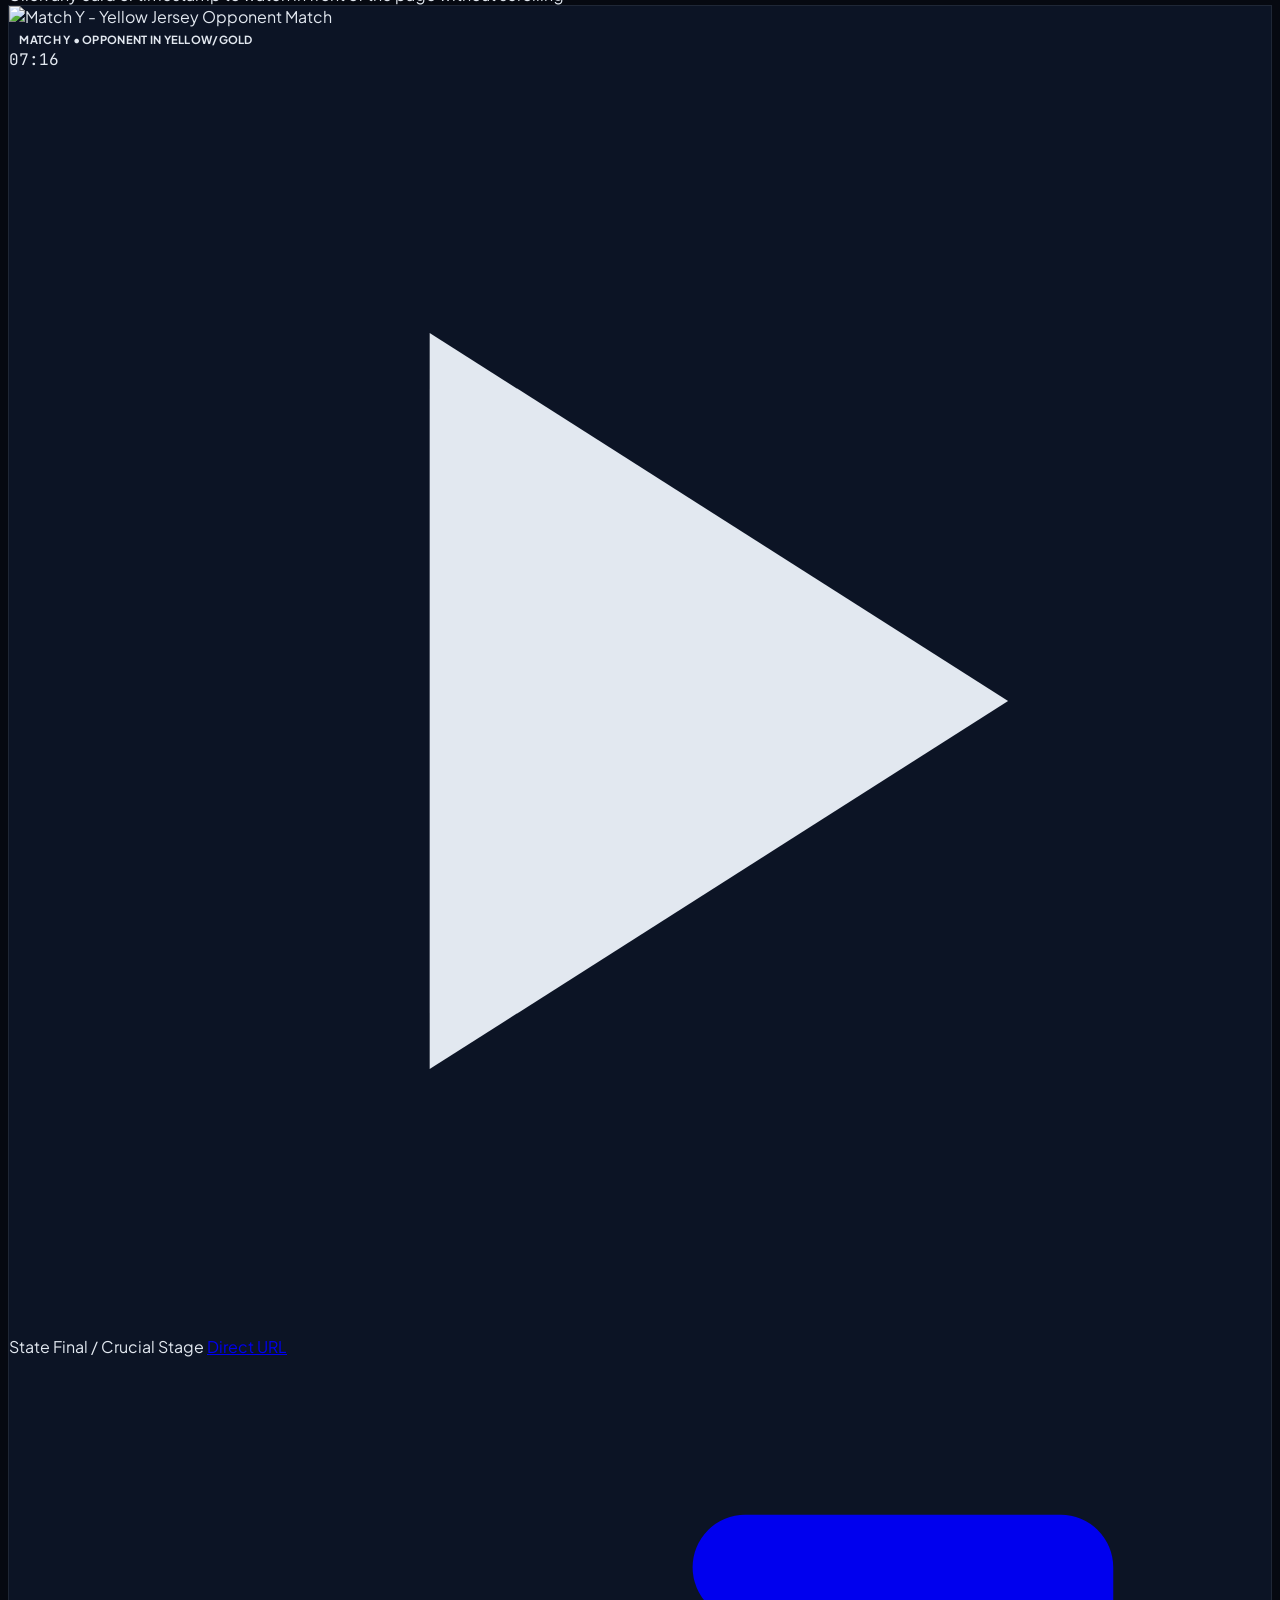
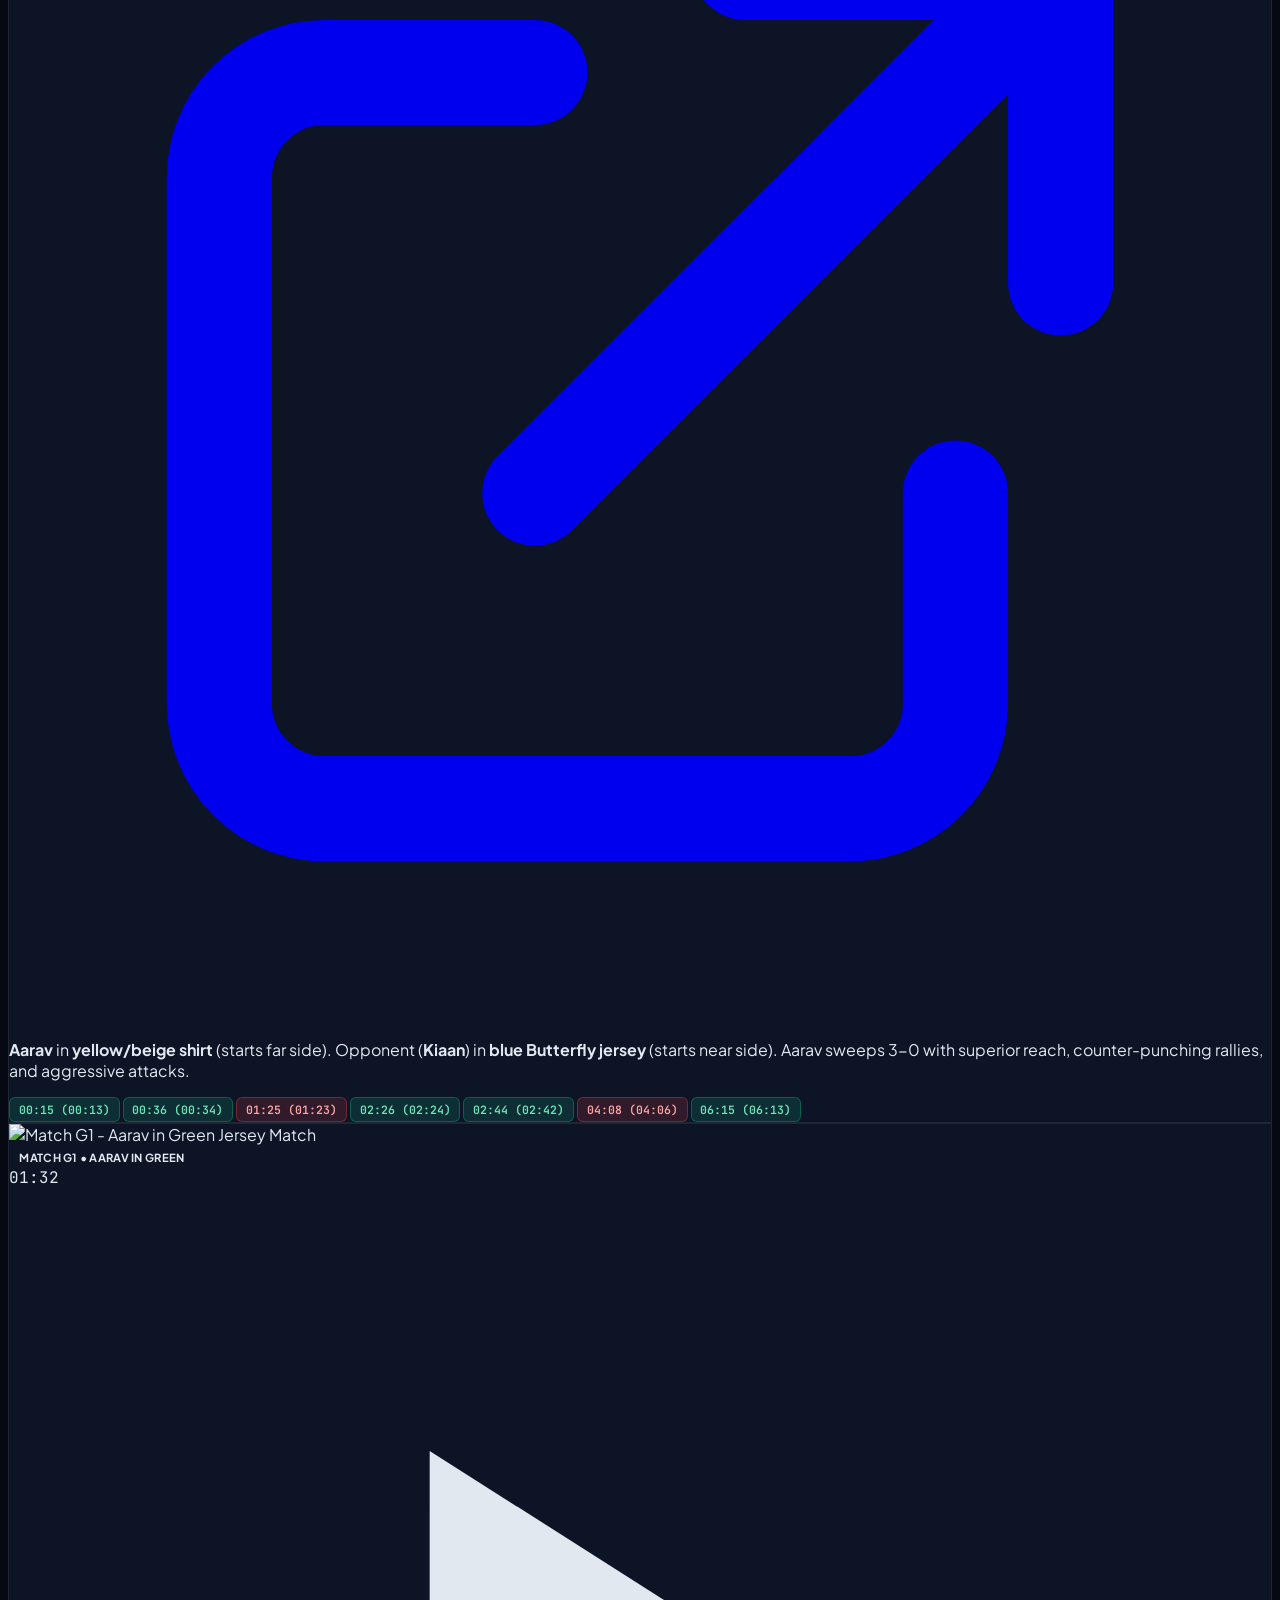
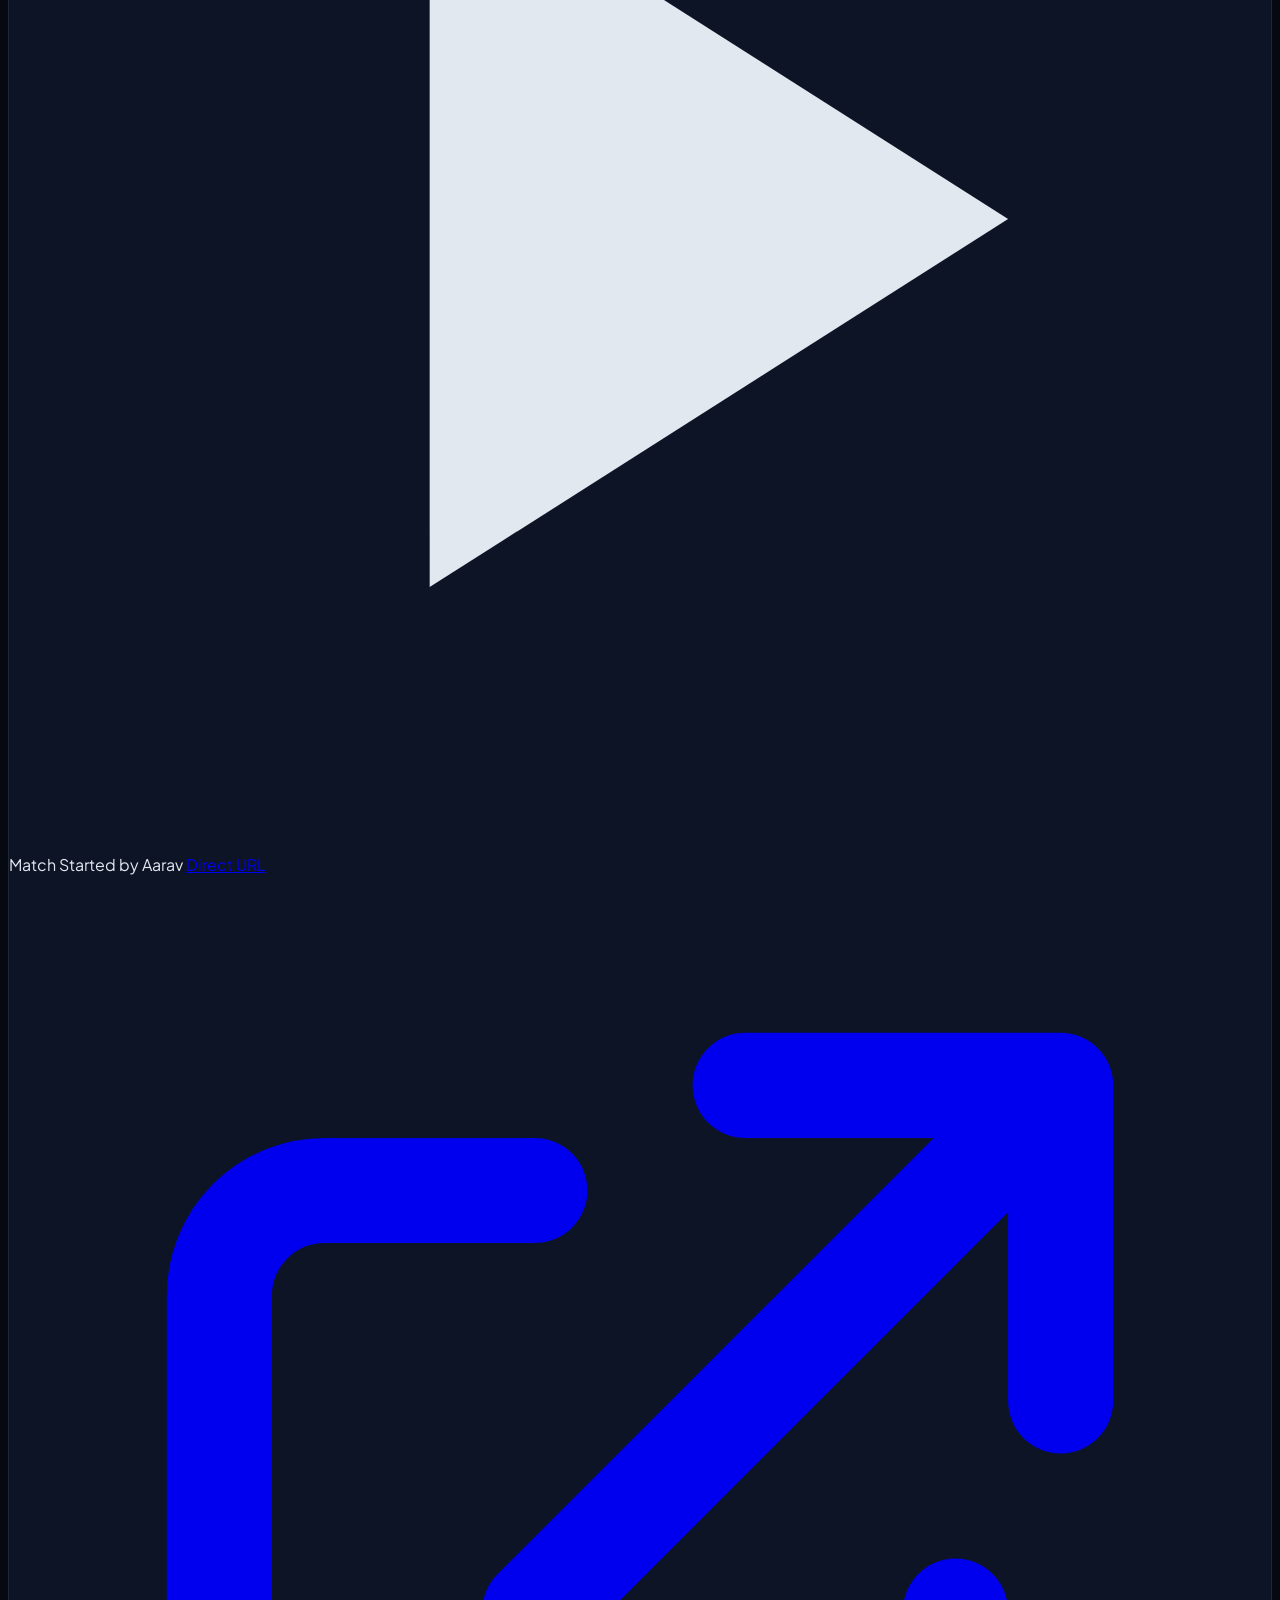
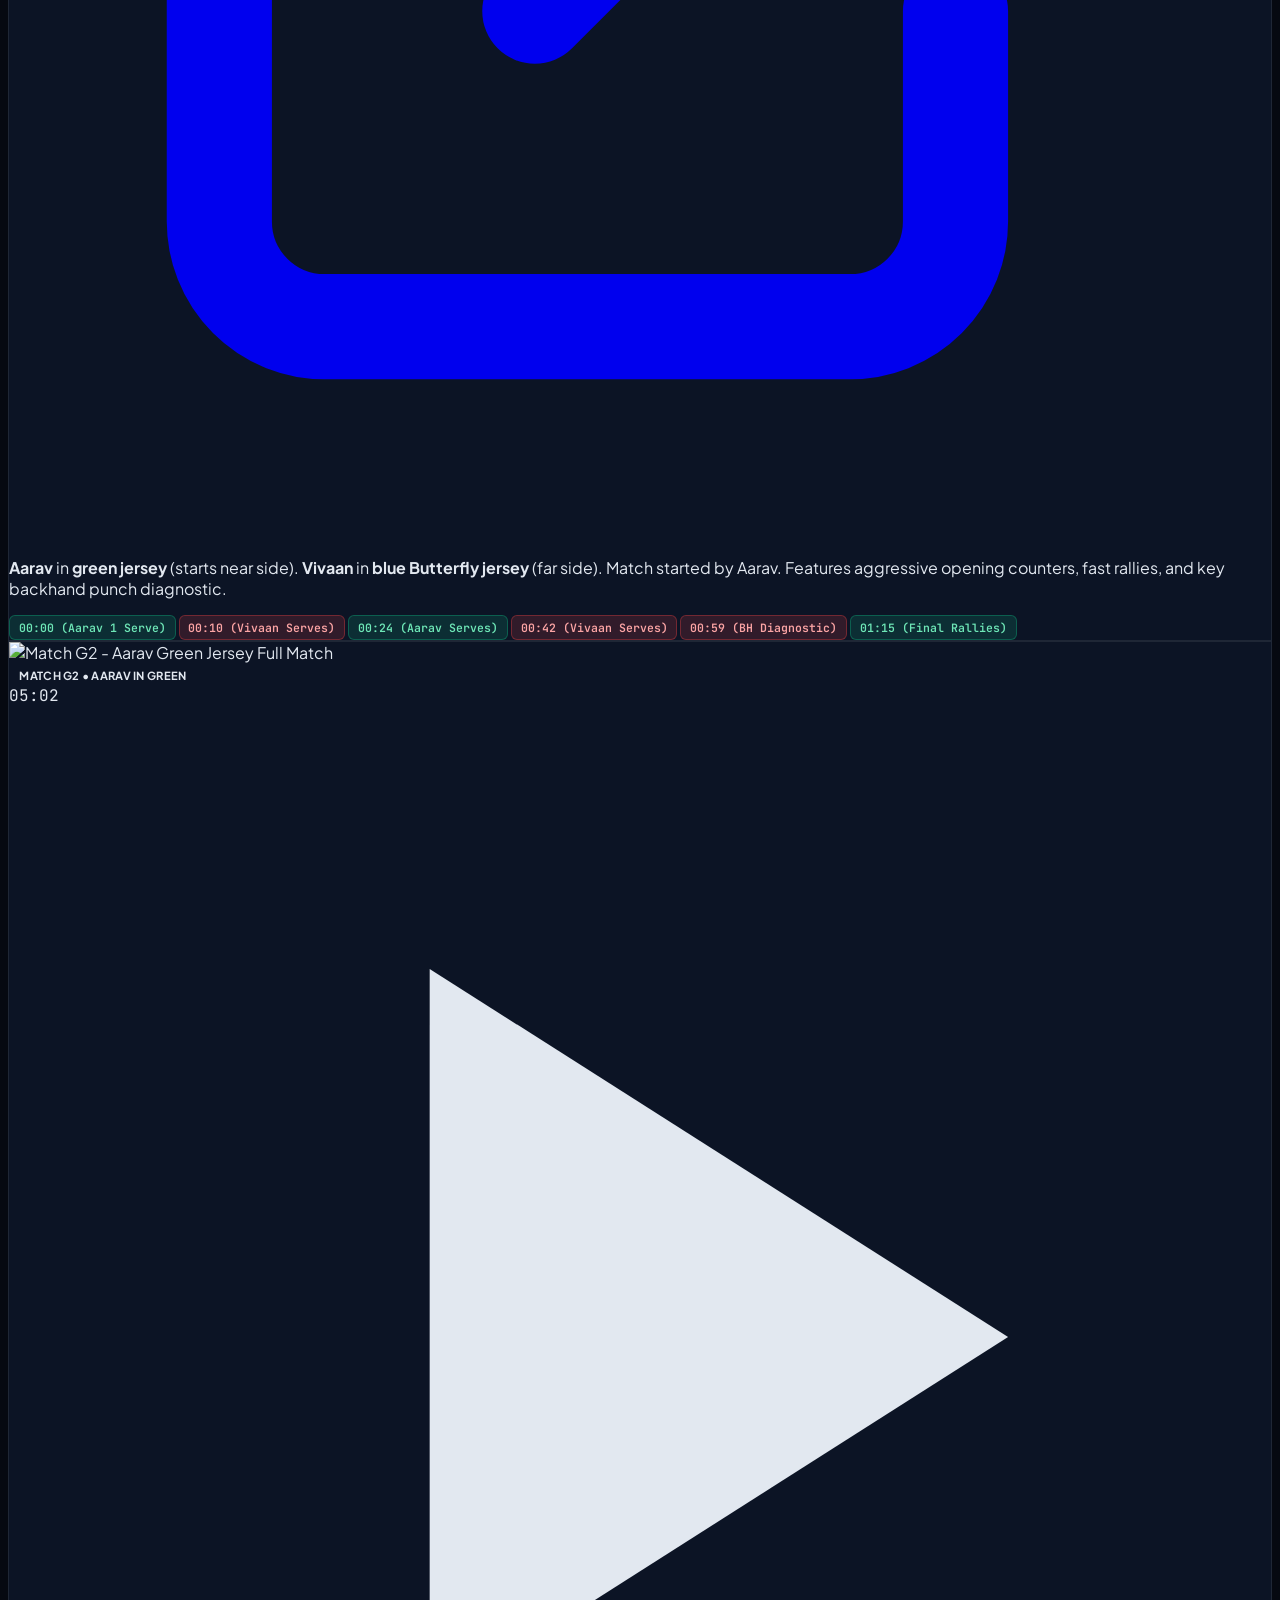
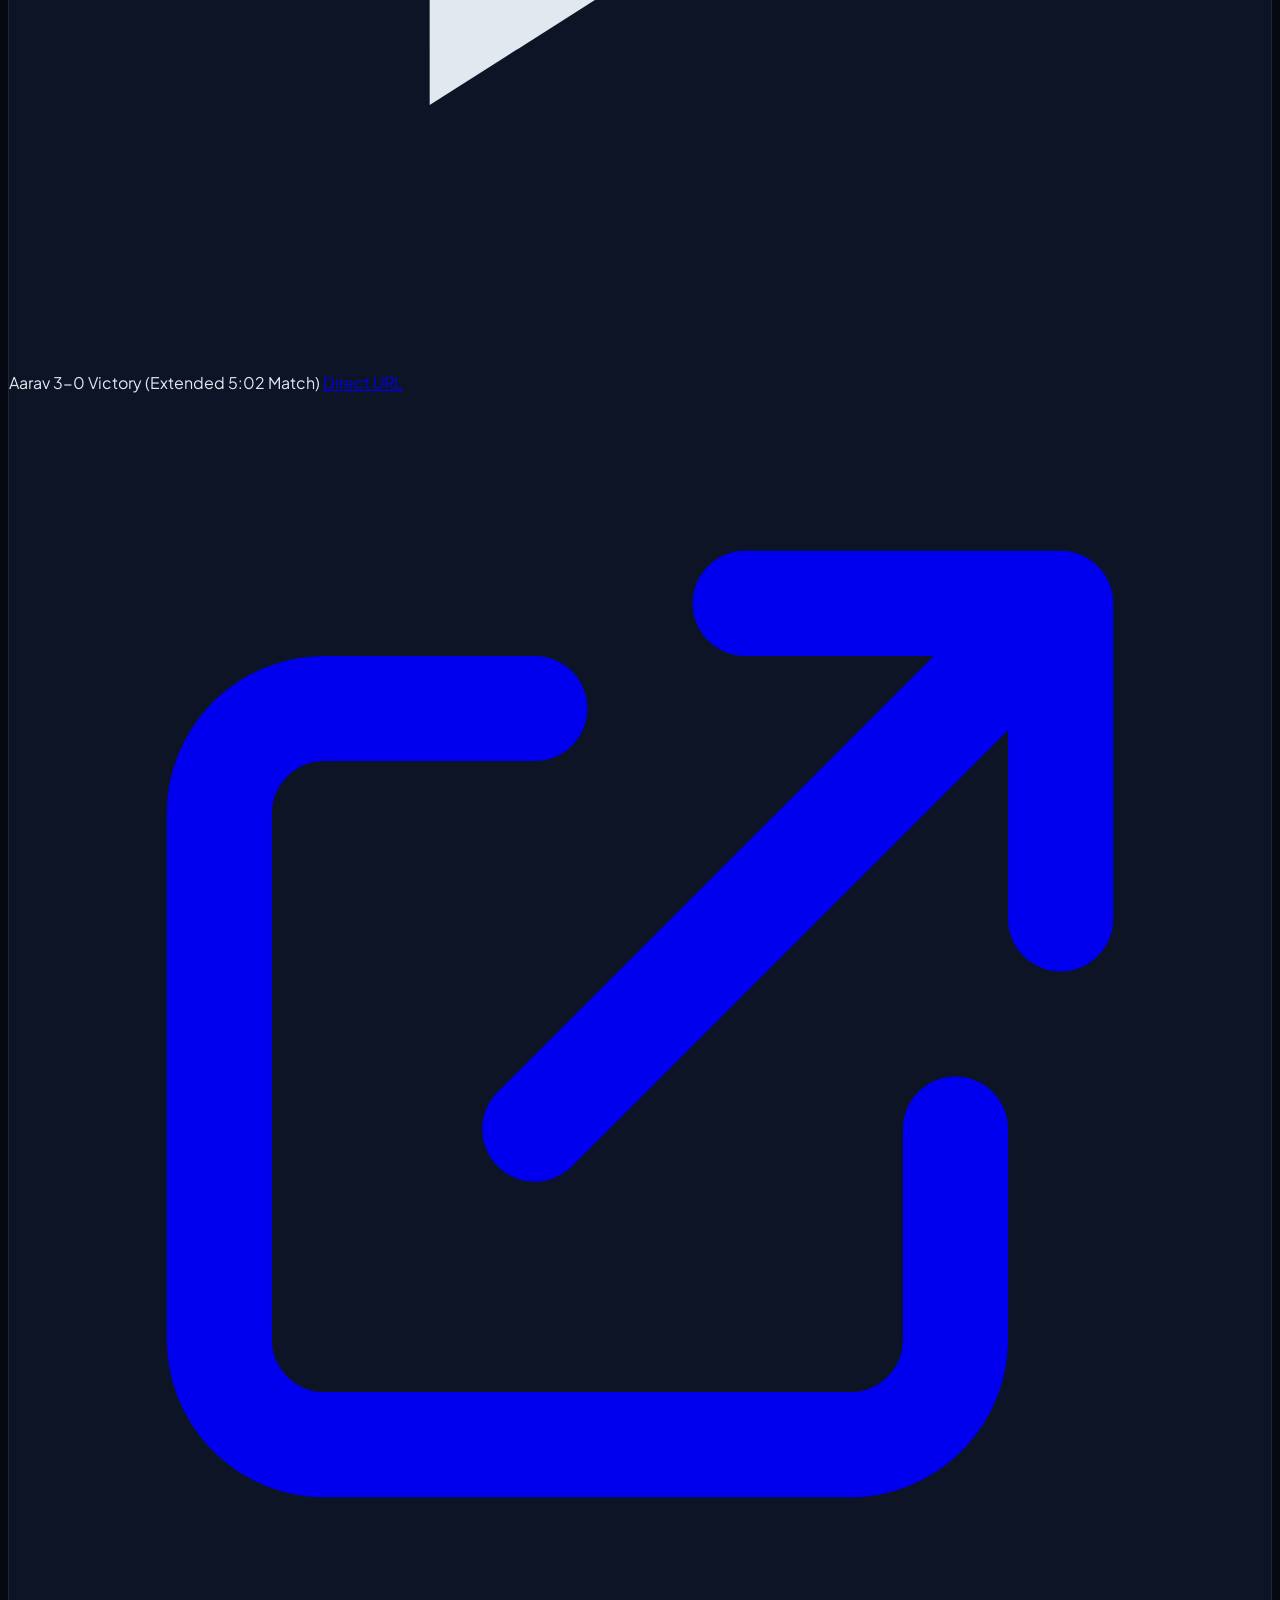
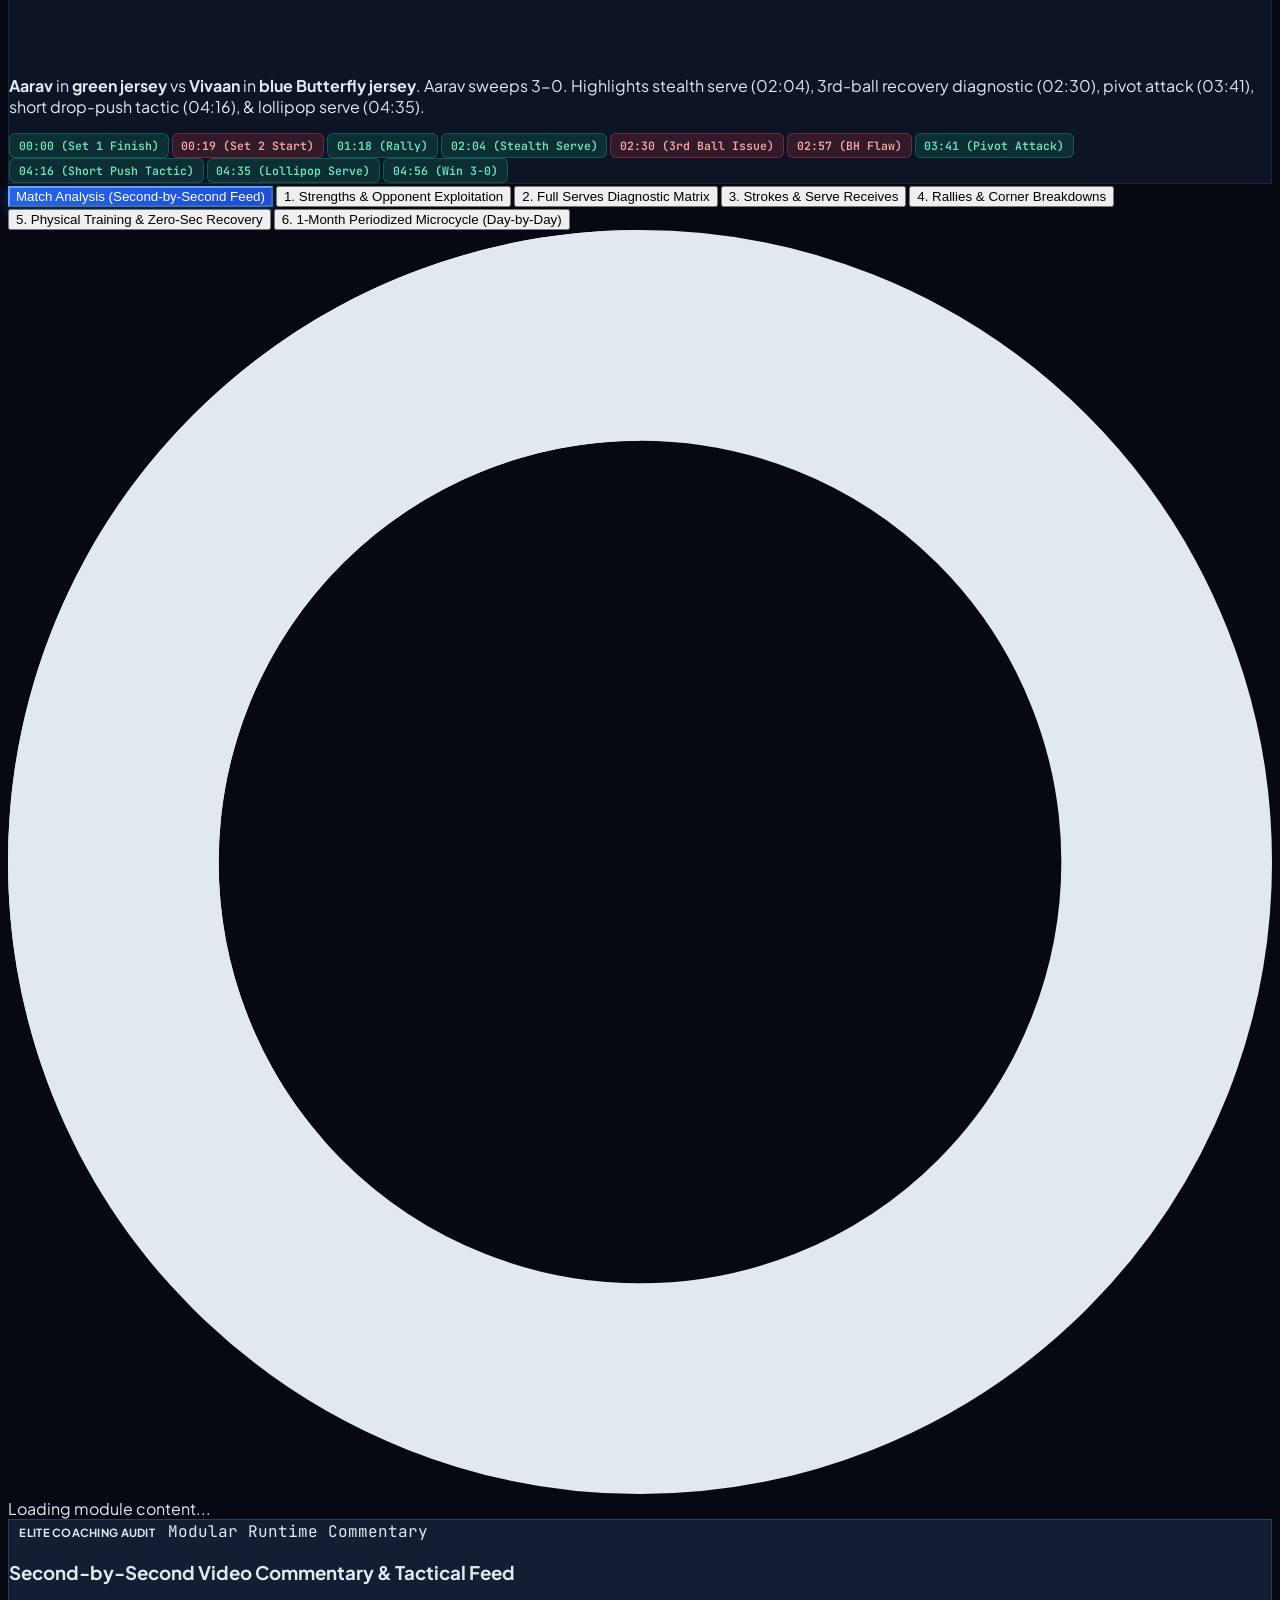
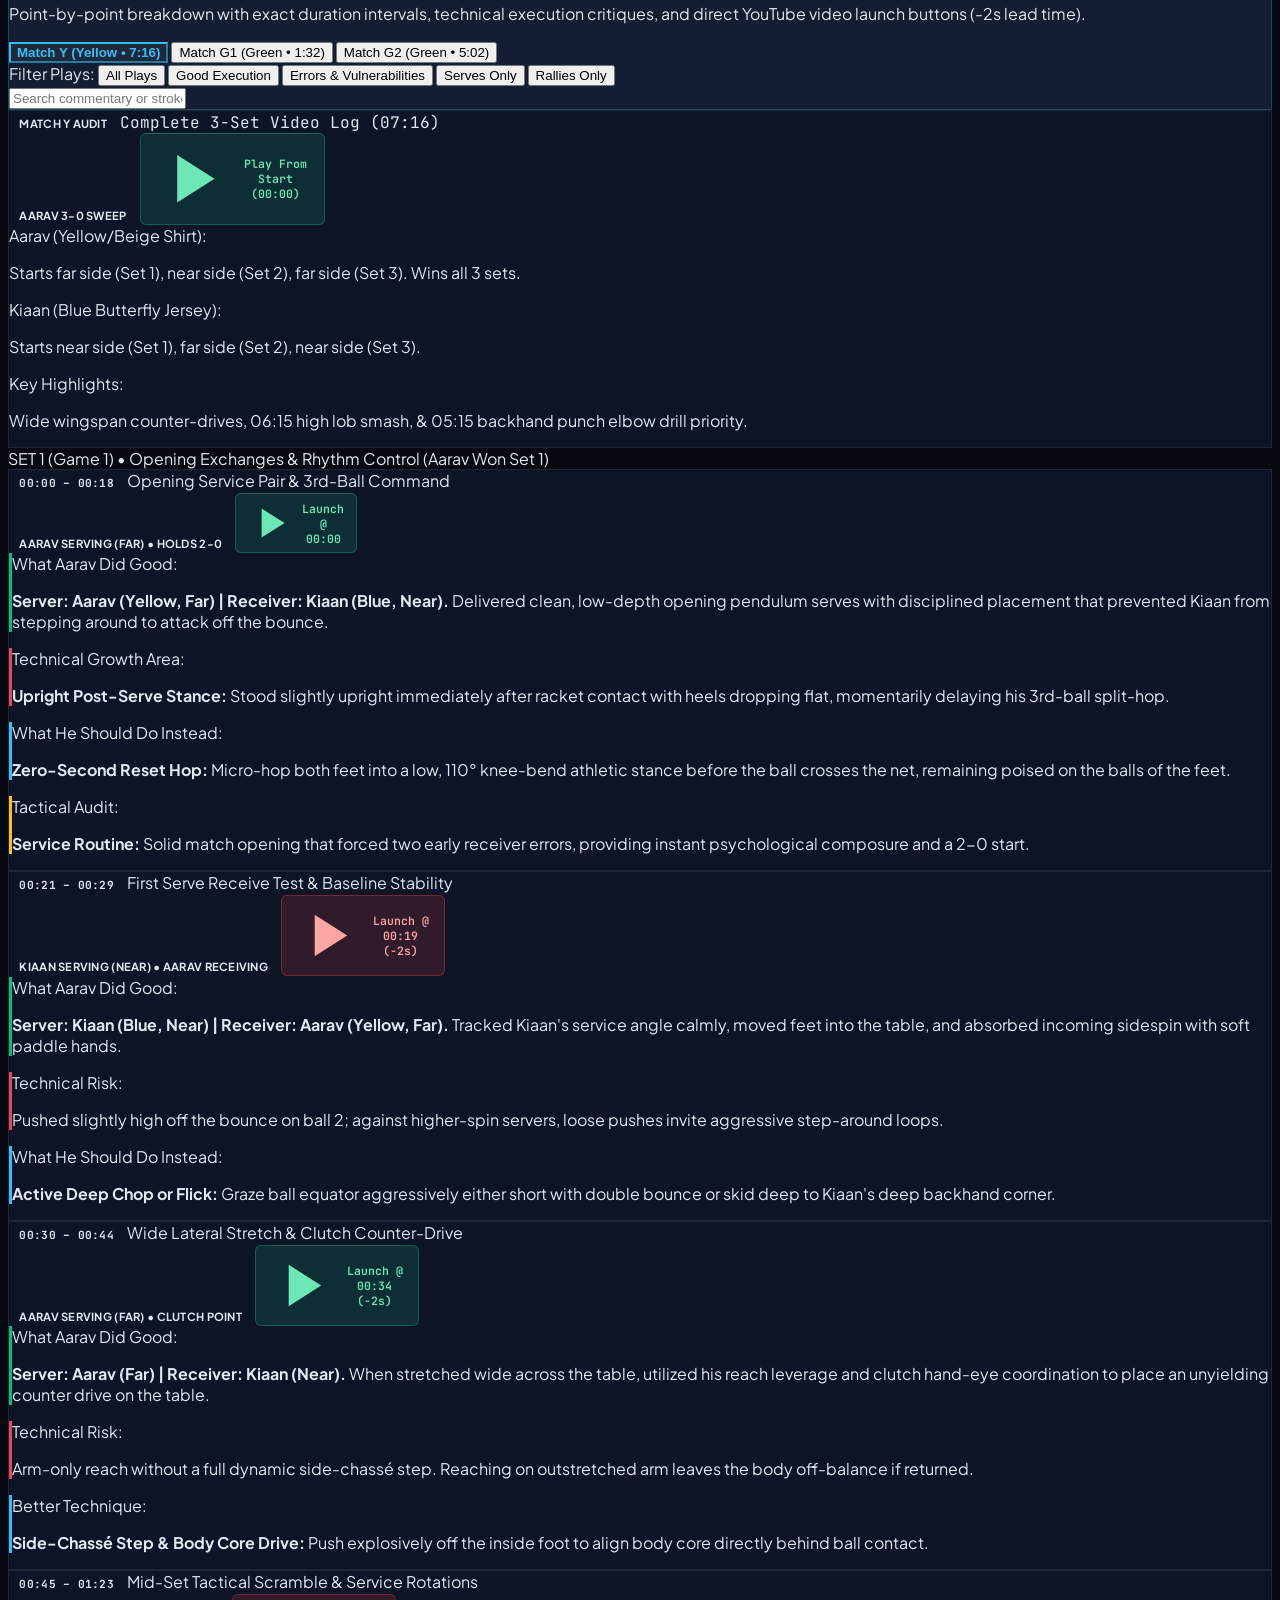
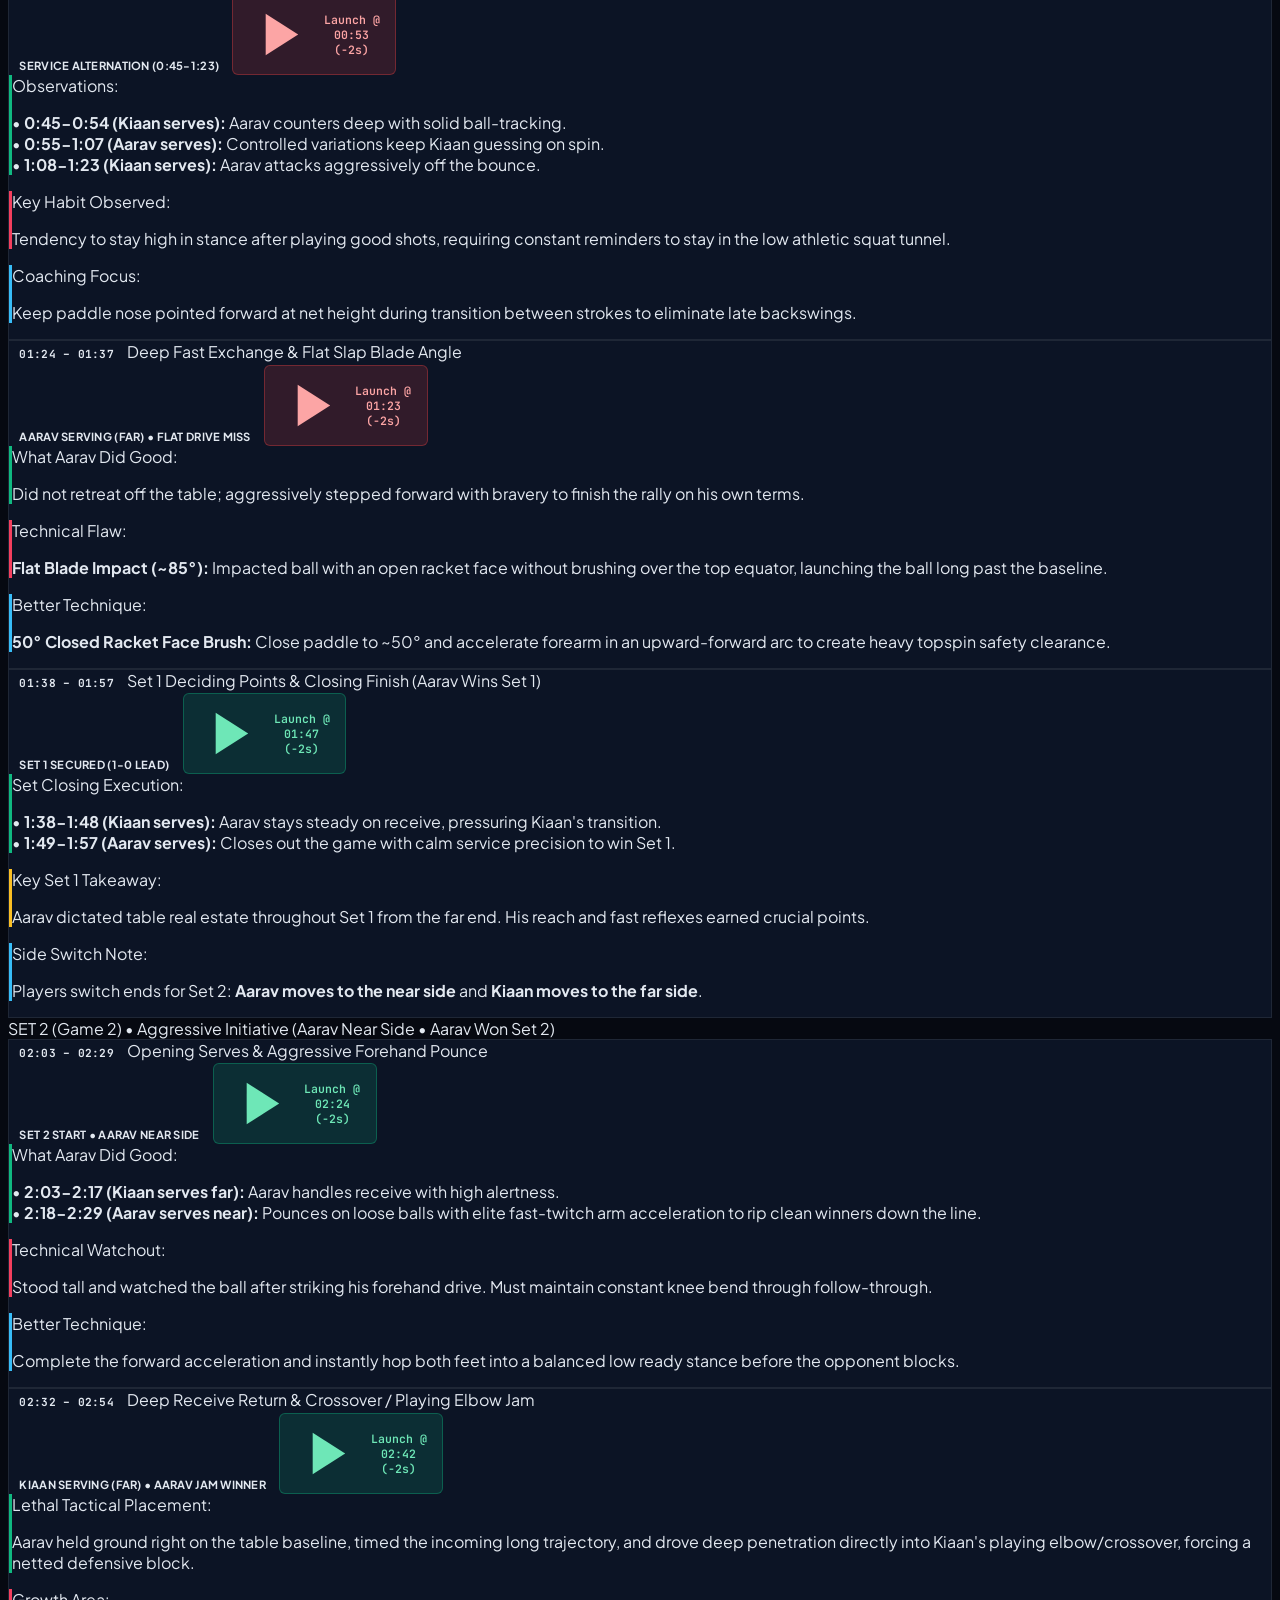
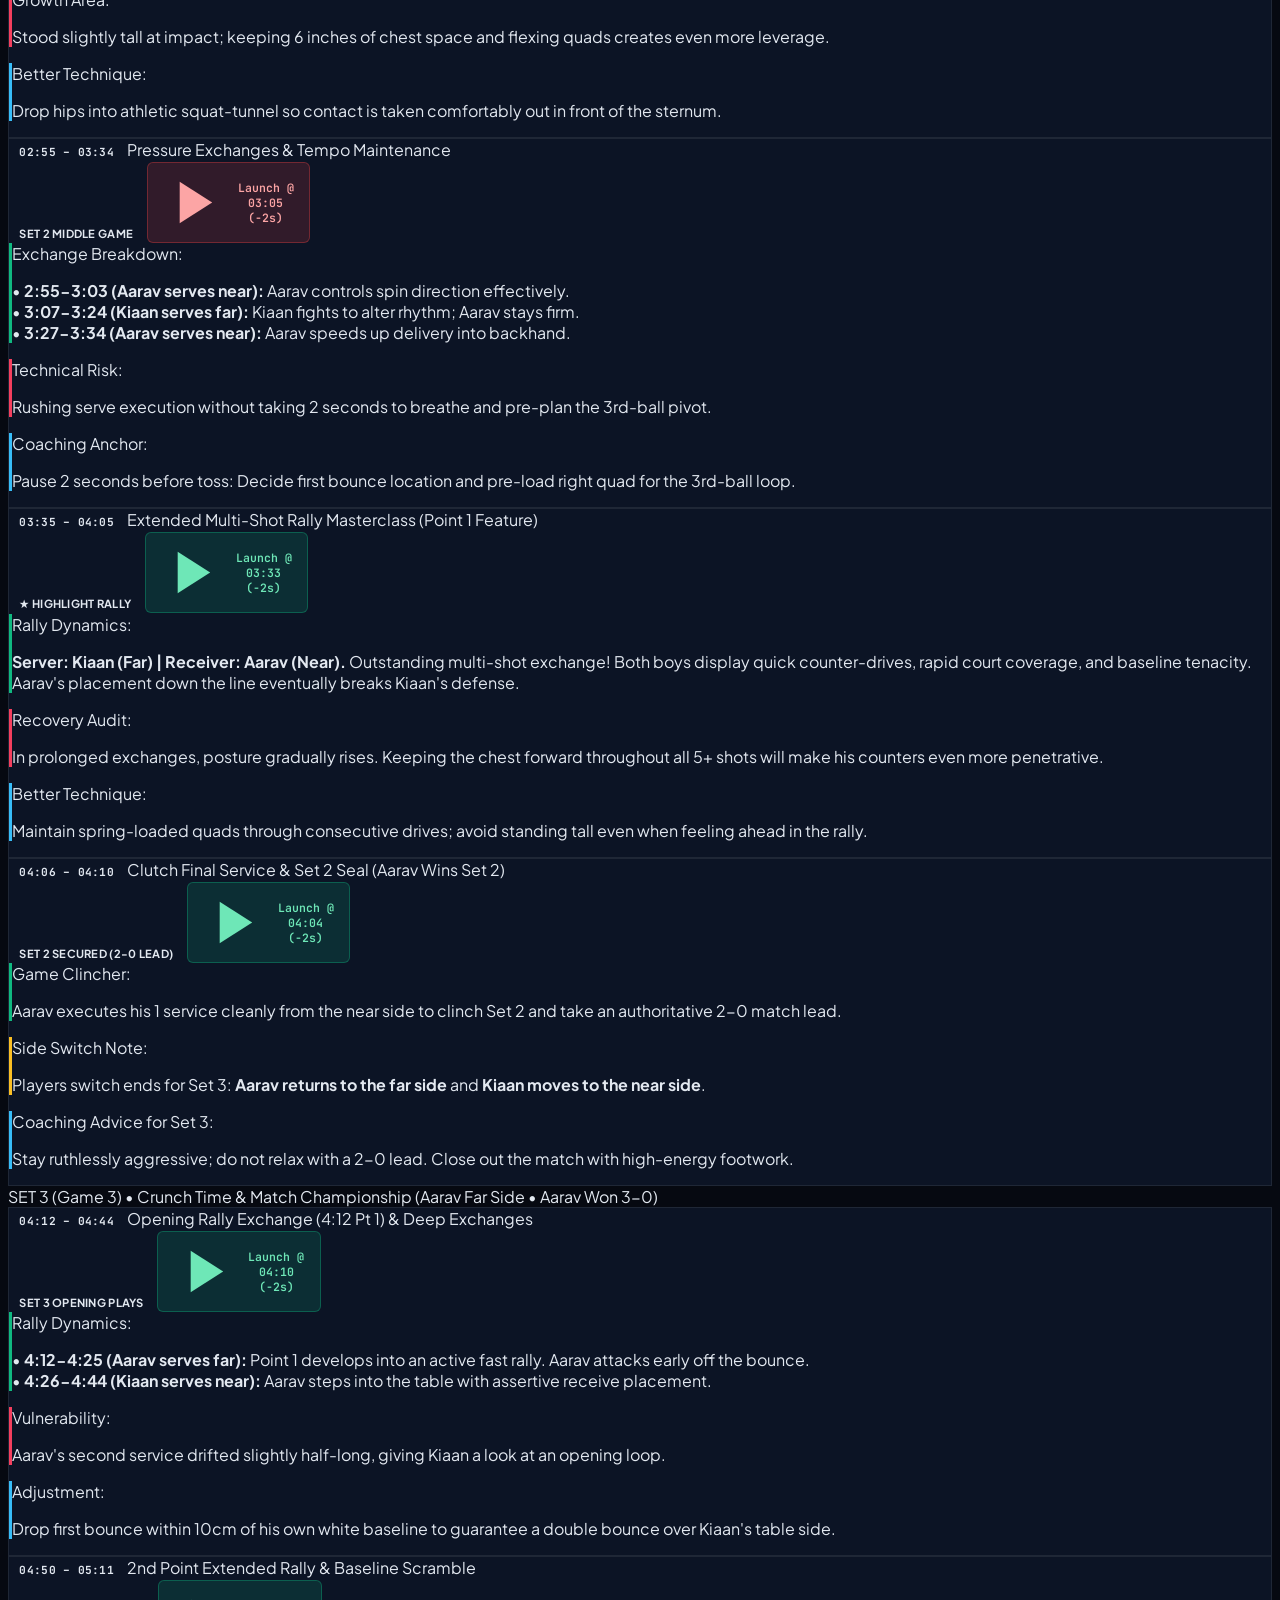
==== commit 45112940: "uuu" ====
--- a/index.html
+++ b/index.html
@@ -71,7 +71,7 @@
 </a>
 </div>
 <p class="text-[11px] text-slate-400 leading-snug">
-              Son (Vivaan) in <strong class="text-blue-400">blue Butterfly jersey</strong> (starts near side). Opponent in <strong class="text-amber-300">yellow/gold jersey</strong>. Highlights wide reach counter-attacks, post-serve freeze on crossover, and high lob smash kill.
+              <strong>Aarav</strong> in <strong class="text-amber-300">yellow/beige shirt</strong> (starts far side). Opponent (<strong>Kiaan</strong>) in <strong class="text-blue-400">blue Butterfly jersey</strong> (starts near side). Aarav sweeps 3-0 with superior reach, counter-punching rallies, and aggressive attacks.
             </p>
 <div class="pt-2 flex flex-wrap gap-1">
 <button class="yt-btn-green" onclick="openLaunchModal('3k_UEVPOYPM', 15, 'Match Y @ 00:15 - Wide Reach Loop')">00:15 (00:13)</button>
@@ -86,11 +86,11 @@
 </div>
 <!-- Video 2: Match G1 -->
 <div class="glass-panel rounded-2xl overflow-hidden border-emerald-500/30 hover:border-emerald-400/60 transition group flex flex-col justify-between">
-<div class="relative cursor-pointer" onclick="openLaunchModal('OQErsFxkN4I', 0, 'Match G1 (Opponent in Grey/Green STAG) - Rapid Rally Clip (1:32)')">
-<img alt="Match G1 - Green Jersey Opponent Match" class="w-full h-44 object-cover group-hover:scale-105 transition duration-300" src="https://img.youtube.com/vi/OQErsFxkN4I/hqdefault.jpg"/>
+<div class="relative cursor-pointer" onclick="openLaunchModal('OQErsFxkN4I', 0, 'Match G1 - Aarav in Green Starts Match (1:32)')">
+<img alt="Match G1 - Aarav in Green Jersey Match" class="w-full h-44 object-cover group-hover:scale-105 transition duration-300" src="https://img.youtube.com/vi/OQErsFxkN4I/hqdefault.jpg"/>
 <div class="absolute inset-0 bg-gradient-to-t from-slate-950 via-slate-950/20 to-transparent"></div>
 <div class="absolute top-2 left-2">
-<span class="badge-pill bg-emerald-500/90 text-slate-950 font-black">Match G1 • Opponent in Grey/Green</span>
+<span class="badge-pill bg-emerald-500/90 text-slate-950 font-black">Match G1 • Aarav in Green</span>
 </div>
 <div class="absolute bottom-2 right-2 bg-slate-950/90 text-emerald-300 text-[11px] font-mono px-2 py-0.5 rounded font-bold">
               01:32
@@ -103,30 +103,32 @@
 </div>
 <div class="p-4 space-y-2">
 <div class="flex items-center justify-between">
-<span class="text-xs font-bold text-white">Aggressive Opening Exchanges</span>
+<span class="text-xs font-bold text-white">Match Started by Aarav</span>
 <a class="text-[11px] text-blue-400 hover:underline flex items-center gap-1" href="https://youtu.be/OQErsFxkN4I" rel="noopener noreferrer" target="_blank">
 <span>Direct URL</span>
 <svg class="w-3 h-3" fill="none" stroke="currentColor" viewbox="0 0 24 24"><path d="M10 6H6a2 2 0 00-2 2v10a2 2 0 002 2h10a2 2 0 002-2v-4M14 4h6m0 0v6m0-6L10 14" stroke-linecap="round" stroke-linejoin="round" stroke-width="2"></path></svg>
 </a>
 </div>
 <p class="text-[11px] text-slate-400 leading-snug">
-              Son (Vivaan) in <strong class="text-blue-400">blue Butterfly jersey</strong> (far side). Opponent in <strong class="text-emerald-300">dark grey/neon green STAG shirt</strong> (near side). Demonstrates blistering 3rd-ball forehand counters and soft-touch short drop pushes.
+              <strong>Aarav</strong> in <strong class="text-emerald-300">green jersey</strong> (starts near side). <strong>Vivaan</strong> in <strong class="text-blue-400">blue Butterfly jersey</strong> (far side). Match started by Aarav. Features aggressive opening counters, fast rallies, and key backhand punch diagnostic.
             </p>
 <div class="pt-2 flex flex-wrap gap-1">
-<button class="yt-btn-green" onclick="openLaunchModal('OQErsFxkN4I', 18, 'Match G1 @ 00:18 - Hand Speed Rip')">00:18 (00:16)</button>
-<button class="yt-btn" onclick="openLaunchModal('OQErsFxkN4I', 32, 'Match G1 @ 00:32 - Posture Lock')">00:32 (00:30)</button>
-<button class="yt-btn" onclick="openLaunchModal('OQErsFxkN4I', 44, 'Match G1 @ 00:44 - Fast Body Jam')">00:44 (00:42)</button>
-<button class="yt-btn-green" onclick="openLaunchModal('OQErsFxkN4I', 70, 'Match G1 @ 01:10 - Tight Short Drop Push')">01:10 (01:08)</button>
+<button class="yt-btn-green" onclick="openLaunchModal('OQErsFxkN4I', 0, 'Match G1 @ 00:00 - Aarav Opening Serve')">00:00 (Aarav 1 Serve)</button>
+<button class="yt-btn" onclick="openLaunchModal('OQErsFxkN4I', 10, 'Match G1 @ 00:10 - Vivaan 2 Serves')">00:10 (Vivaan Serves)</button>
+<button class="yt-btn-green" onclick="openLaunchModal('OQErsFxkN4I', 24, 'Match G1 @ 00:24 - Aarav 2 Serves & Rallies')">00:24 (Aarav Serves)</button>
+<button class="yt-btn" onclick="openLaunchModal('OQErsFxkN4I', 42, 'Match G1 @ 00:42 - Vivaan 2 Serves')">00:42 (Vivaan Serves)</button>
+<button class="yt-btn" onclick="openLaunchModal('OQErsFxkN4I', 59, 'Match G1 @ 00:59 - Aarav 2 Serves • BH Punch Diagnostic')">00:59 (BH Diagnostic)</button>
+<button class="yt-btn-green" onclick="openLaunchModal('OQErsFxkN4I', 75, 'Match G1 @ 01:15 - Vivaan 2 Serves • Final Rallies')">01:15 (Final Rallies)</button>
 </div>
 </div>
 </div>
 <!-- Video 3: Match G2 -->
 <div class="glass-panel rounded-2xl overflow-hidden border-cyan-500/30 hover:border-cyan-400/60 transition group flex flex-col justify-between">
-<div class="relative cursor-pointer" onclick="openLaunchModal('9m7GXdCuk0A', 0, 'Match G2 (Opponent in Grey/Green STAG) - Extended 5:02 Match')">
-<img alt="Match G2 - Green Jersey Opponent Full Match" class="w-full h-44 object-cover group-hover:scale-105 transition duration-300" src="https://img.youtube.com/vi/9m7GXdCuk0A/hqdefault.jpg"/>
+<div class="relative cursor-pointer" onclick="openLaunchModal('9m7GXdCuk0A', 0, 'Match G2 - Aarav in Green vs Vivaan in Blue (5:02)')">
+<img alt="Match G2 - Aarav Green Jersey Full Match" class="w-full h-44 object-cover group-hover:scale-105 transition duration-300" src="https://img.youtube.com/vi/9m7GXdCuk0A/hqdefault.jpg"/>
 <div class="absolute inset-0 bg-gradient-to-t from-slate-950 via-slate-950/20 to-transparent"></div>
 <div class="absolute top-2 left-2">
-<span class="badge-pill bg-cyan-500/90 text-slate-950 font-black">Match G2 • Opponent in Grey/Green</span>
+<span class="badge-pill bg-cyan-500/90 text-slate-950 font-black">Match G2 • Aarav in Green</span>
 </div>
 <div class="absolute bottom-2 right-2 bg-slate-950/90 text-cyan-300 text-[11px] font-mono px-2 py-0.5 rounded font-bold">
               05:02
@@ -139,20 +141,26 @@
 </div>
 <div class="p-4 space-y-2">
 <div class="flex items-center justify-between">
-<span class="text-xs font-bold text-white">Extended Match Play Rallies</span>
+<span class="text-xs font-bold text-white">Aarav 3-0 Victory (Extended 5:02 Match)</span>
 <a class="text-[11px] text-blue-400 hover:underline flex items-center gap-1" href="https://youtu.be/9m7GXdCuk0A" rel="noopener noreferrer" target="_blank">
 <span>Direct URL</span>
 <svg class="w-3 h-3" fill="none" stroke="currentColor" viewbox="0 0 24 24"><path d="M10 6H6a2 2 0 00-2 2v10a2 2 0 002 2h10a2 2 0 002-2v-4M14 4h6m0 0v6m0-6L10 14" stroke-linecap="round" stroke-linejoin="round" stroke-width="2"></path></svg>
 </a>
 </div>
 <p class="text-[11px] text-slate-400 leading-snug">
-              Son (Vivaan) in <strong class="text-blue-400">blue Butterfly jersey</strong> (starts near side). Opponent in <strong class="text-cyan-300">grey/neon green STAG shirt</strong> (far side). Highlights fearless opening down-the-line counters, backhand corner block stability under pressure, and spin control.
+              <strong>Aarav</strong> in <strong class="text-emerald-300">green jersey</strong> vs <strong>Vivaan</strong> in <strong class="text-blue-400">blue Butterfly jersey</strong>. Aarav sweeps 3-0. Highlights stealth serve (02:04), 3rd-ball recovery diagnostic (02:30), pivot attack (03:41), short drop-push tactic (04:16), & lollipop serve (04:35).
             </p>
 <div class="pt-2 flex flex-wrap gap-1">
-<button class="yt-btn-green" onclick="openLaunchModal('9m7GXdCuk0A', 22, 'Match G2 @ 00:22 - Clutch Attack')">00:22 (00:20)</button>
-<button class="yt-btn" onclick="openLaunchModal('9m7GXdCuk0A', 35, 'Match G2 @ 00:35 - Backhand Block Trap')">00:35 (00:33)</button>
-<button class="yt-btn" onclick="openLaunchModal('9m7GXdCuk0A', 65, 'Match G2 @ 01:05 - Half-Long Exploit')">01:05 (01:03)</button>
-<button class="yt-btn-green" onclick="openLaunchModal('9m7GXdCuk0A', 138, 'Match G2 @ 02:18 - Short Under-spin Touch')">02:18 (02:16)</button>
+<button class="yt-btn-green" onclick="openLaunchModal('9m7GXdCuk0A', 0, 'Match G2 @ 00:00 - Aarav Carried-Over Serve from G1')">00:00 (Set 1 Finish)</button>
+<button class="yt-btn" onclick="openLaunchModal('9m7GXdCuk0A', 19, 'Match G2 @ 00:19 - Vivaan 2 Serves Set 2 Start')">00:19 (Set 2 Start)</button>
+<button class="yt-btn-green" onclick="openLaunchModal('9m7GXdCuk0A', 78, 'Match G2 @ 01:18 - Aarav 2 Serves • Extended Highlight Rally')">01:18 (Rally)</button>
+<button class="yt-btn-green" onclick="openLaunchModal('9m7GXdCuk0A', 124, 'Match G2 @ 02:04 - Aarav Stealth Serve Masterclass')">02:04 (Stealth Serve)</button>
+<button class="yt-btn" onclick="openLaunchModal('9m7GXdCuk0A', 150, 'Match G2 @ 02:30 - Aarav 2 Serves • 3rd-Ball Recovery Diagnostic')">02:30 (3rd Ball Issue)</button>
+<button class="yt-btn" onclick="openLaunchModal('9m7GXdCuk0A', 177, 'Match G2 @ 02:57 - Vivaan 2 Serves • Rally & Backhand Flaw Diagnostic')">02:57 (BH Flaw)</button>
+<button class="yt-btn-green" onclick="openLaunchModal('9m7GXdCuk0A', 221, 'Match G2 @ 03:41 - Vivaan 2 Serves • Aarav Pivot Forehand Attack')">03:41 (Pivot Attack)</button>
+<button class="yt-btn-green" onclick="openLaunchModal('9m7GXdCuk0A', 256, 'Match G2 @ 04:16 - Vivaan 2 Serves • Short Drop Push Tactical Masterclass')">04:16 (Short Push Tactic)</button>
+<button class="yt-btn-green" onclick="openLaunchModal('9m7GXdCuk0A', 275, 'Match G2 @ 04:35 - Aarav Lollipop Serve Deception')">04:35 (Lollipop Serve)</button>
+<button class="yt-btn-green" onclick="openLaunchModal('9m7GXdCuk0A', 296, 'Match G2 @ 04:56 - Vivaan 1 Serve • Championship Point Conversion')">04:56 (Win 3-0)</button>
 </div>
 </div>
 </div>
@@ -246,6 +254,9 @@
     // Tab file map for modular runtime injection
     const tabFiles = {
       'match-commentary': 'tabs/tab-match-commentary.html',
+      'match-y': 'tabs/tab-match-y.html',
+      'match-g1': 'tabs/tab-match-g1.html',
+      'match-g2': 'tabs/tab-match-g2.html',
       'strengths-vulnerabilities': 'tabs/tab-strengths-vulnerabilities.html',
       'serves-matrix': 'tabs/tab-serves-matrix.html',
       'strokes-receives': 'tabs/tab-strokes-receives.html',
@@ -258,6 +269,15 @@
     const tabCache = {};
     let currentActiveTab = 'match-commentary';
 
+    // Commentary sub-pages embedded dynamically at runtime
+    const commentaryFiles = {
+      'Y': 'tabs/tab-match-y.html',
+      'G1': 'tabs/tab-match-g1.html',
+      'G2': 'tabs/tab-match-g2.html'
+    };
+    const commentaryCache = {};
+    let activeCommentaryMatch = 'Y';
+
     async function setTab(tabKey) {
       if (!tabFiles[tabKey]) return;
       currentActiveTab = tabKey;
@@ -283,6 +303,9 @@
         mount.innerHTML = tabCache[tabKey];
         const pane = mount.querySelector('.tab-pane');
         if (pane) pane.classList.remove('hidden');
+        if (tabKey === 'match-commentary') {
+          selectCommentaryMatch(activeCommentaryMatch || 'Y');
+        }
         return;
       }
 
@@ -297,6 +320,9 @@
           mount.innerHTML = html;
           const pane = mount.querySelector('.tab-pane');
           if (pane) pane.classList.remove('hidden');
+          if (tabKey === 'match-commentary') {
+            selectCommentaryMatch(activeCommentaryMatch || 'Y');
+          }
         }
       } catch (err) {
         console.error('Failed to load tab:', tabKey, err);
@@ -314,22 +340,53 @@
       }
     }
 
-    // Commentary match subtab switcher
-    function selectCommentaryMatch(matchKey) {
-      const matchPanels = document.querySelectorAll('.match-log-panel');
-      matchPanels.forEach(panel => panel.classList.add('hidden'));
+    // Commentary match subtab switcher with runtime dynamic embedding
+    async function selectCommentaryMatch(matchKey) {
+      if (!commentaryFiles[matchKey]) return;
+      activeCommentaryMatch = matchKey;
 
       const subtabs = document.querySelectorAll('.match-subtab');
-      subtabs.forEach(tab => tab.classList.remove('active'));
-
-      const selectedPanel = document.getElementById('matchLog-' + matchKey);
-      if (selectedPanel) {
-        selectedPanel.classList.remove('hidden');
-      }
+      subtabs.forEach(tab => {
+        tab.classList.remove('active');
+        tab.classList.add('text-slate-400');
+      });
 
       const selectedTab = document.getElementById('matchBtn-' + matchKey);
       if (selectedTab) {
         selectedTab.classList.add('active');
+        selectedTab.classList.remove('text-slate-400');
+      }
+
+      const mount = document.getElementById('commentary-subtab-mount');
+      if (!mount) return;
+
+      if (commentaryCache[matchKey]) {
+        mount.innerHTML = commentaryCache[matchKey];
+        filterCommentary('all');
+        return;
+      }
+
+      try {
+        mount.innerHTML = `
+          <div class="py-12 text-center text-slate-400 text-xs flex items-center justify-center gap-2">
+            <svg class="animate-spin w-4 h-4 text-cyan-400" fill="none" viewBox="0 0 24 24">
+              <circle class="opacity-25" cx="12" cy="12" r="10" stroke="currentColor" stroke-width="4"></circle>
+              <path class="opacity-75" fill="currentColor" d="M4 12a8 8 0 018-8V0C5.373 0 0 5.373 0 12h4zm2 5.291A7.962 7.962 0 014 12H0c0 3.042 1.135 5.824 3 7.938l3-2.647z"></path>
+            </svg>
+            Loading Match ${matchKey} commentary at runtime...
+          </div>
+        `;
+        const res = await fetch(commentaryFiles[matchKey]);
+        if (!res.ok) throw new Error(`HTTP error ${res.status}`);
+        const html = await res.text();
+        commentaryCache[matchKey] = html;
+        if (activeCommentaryMatch === matchKey) {
+          mount.innerHTML = html;
+          filterCommentary('all');
+        }
+      } catch (err) {
+        console.error('Failed to load match commentary:', matchKey, err);
+        mount.innerHTML = `<div class="p-6 text-center text-rose-400 text-xs">Failed to load Match ${matchKey} commentary.</div>`;
       }
     }
 
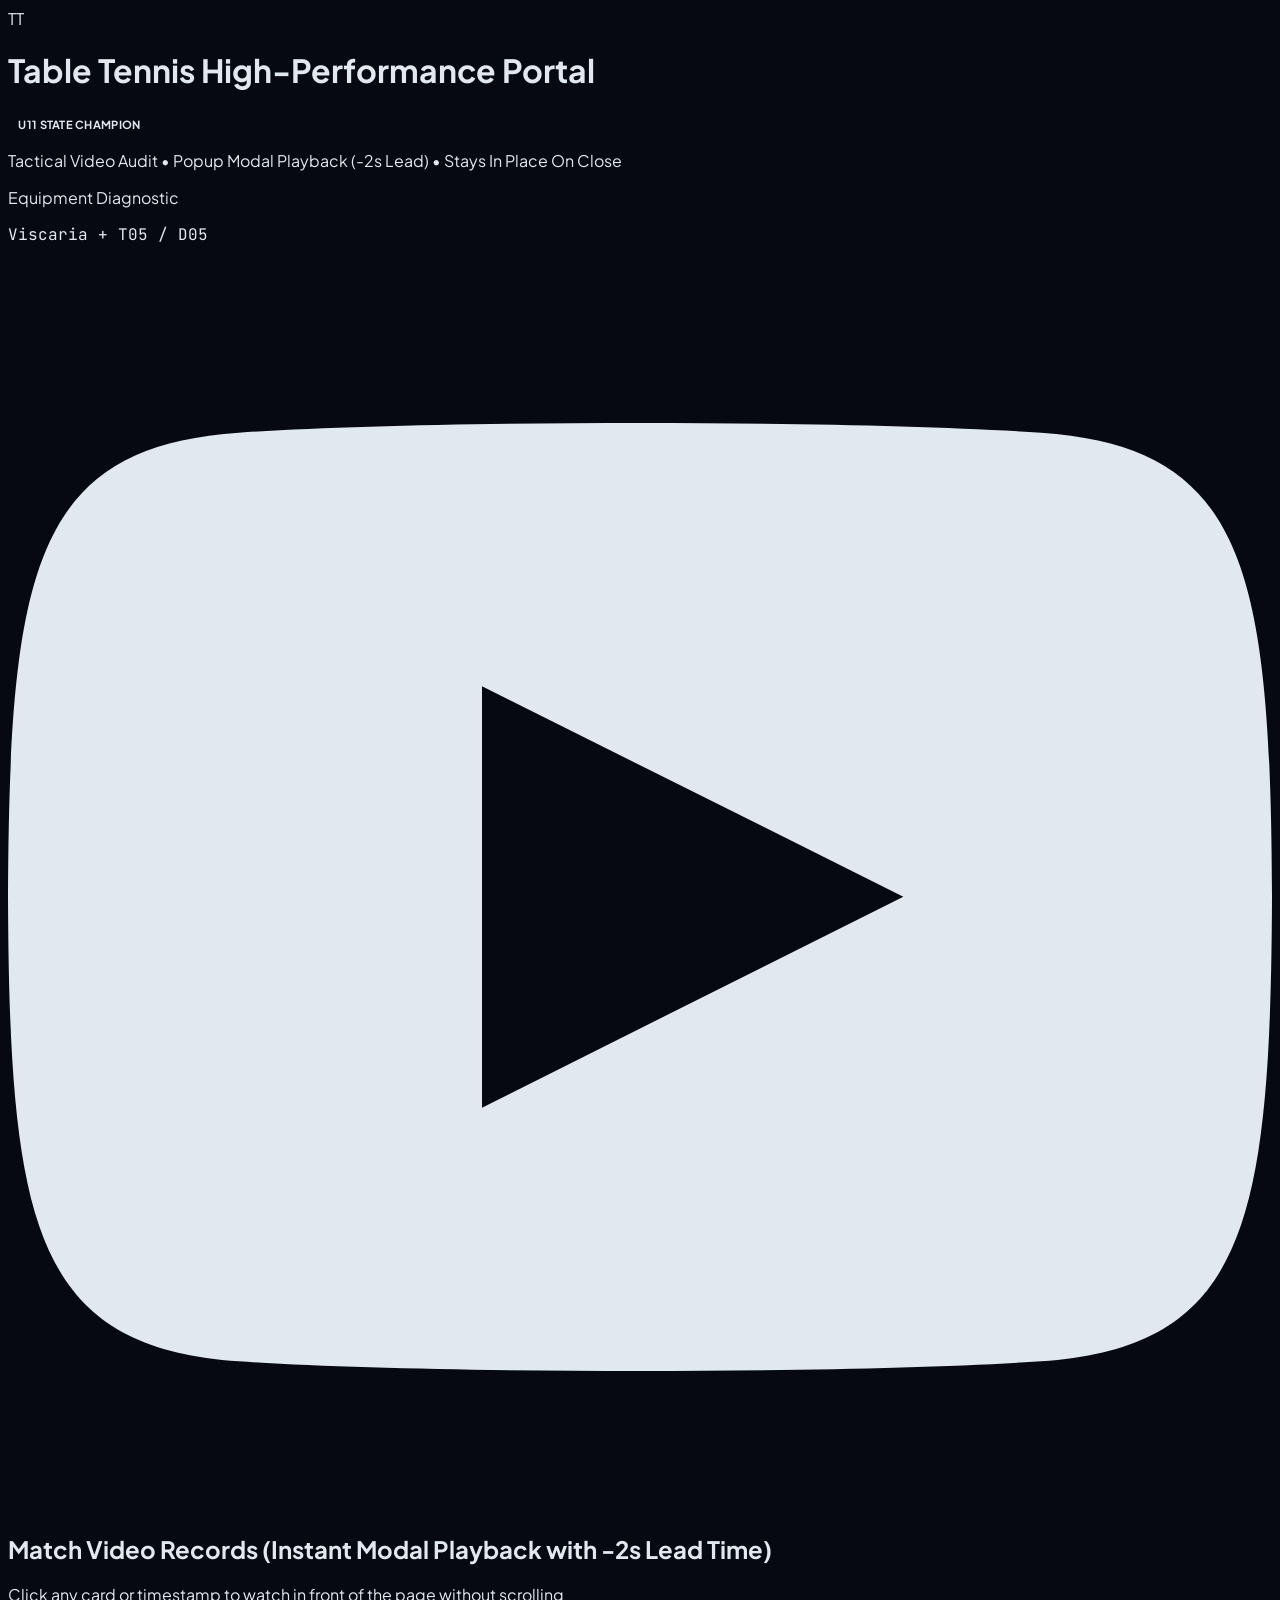
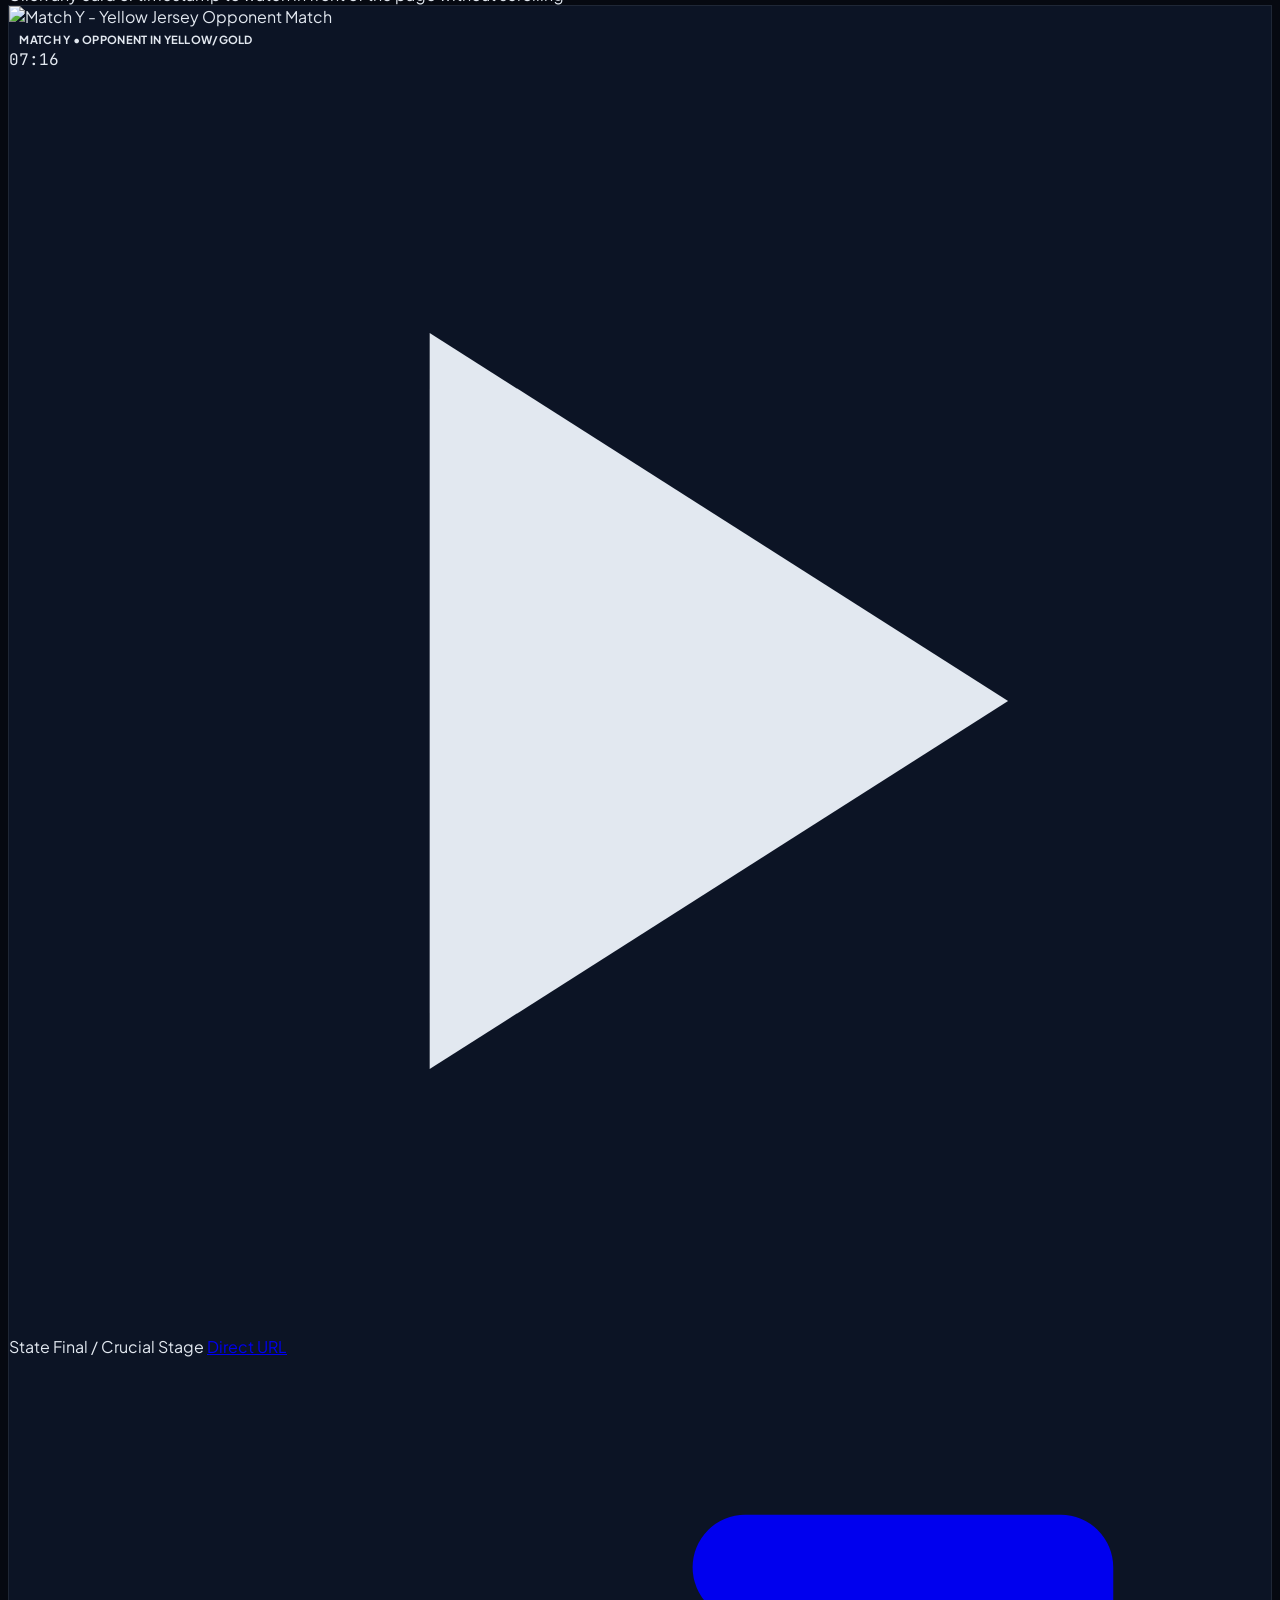
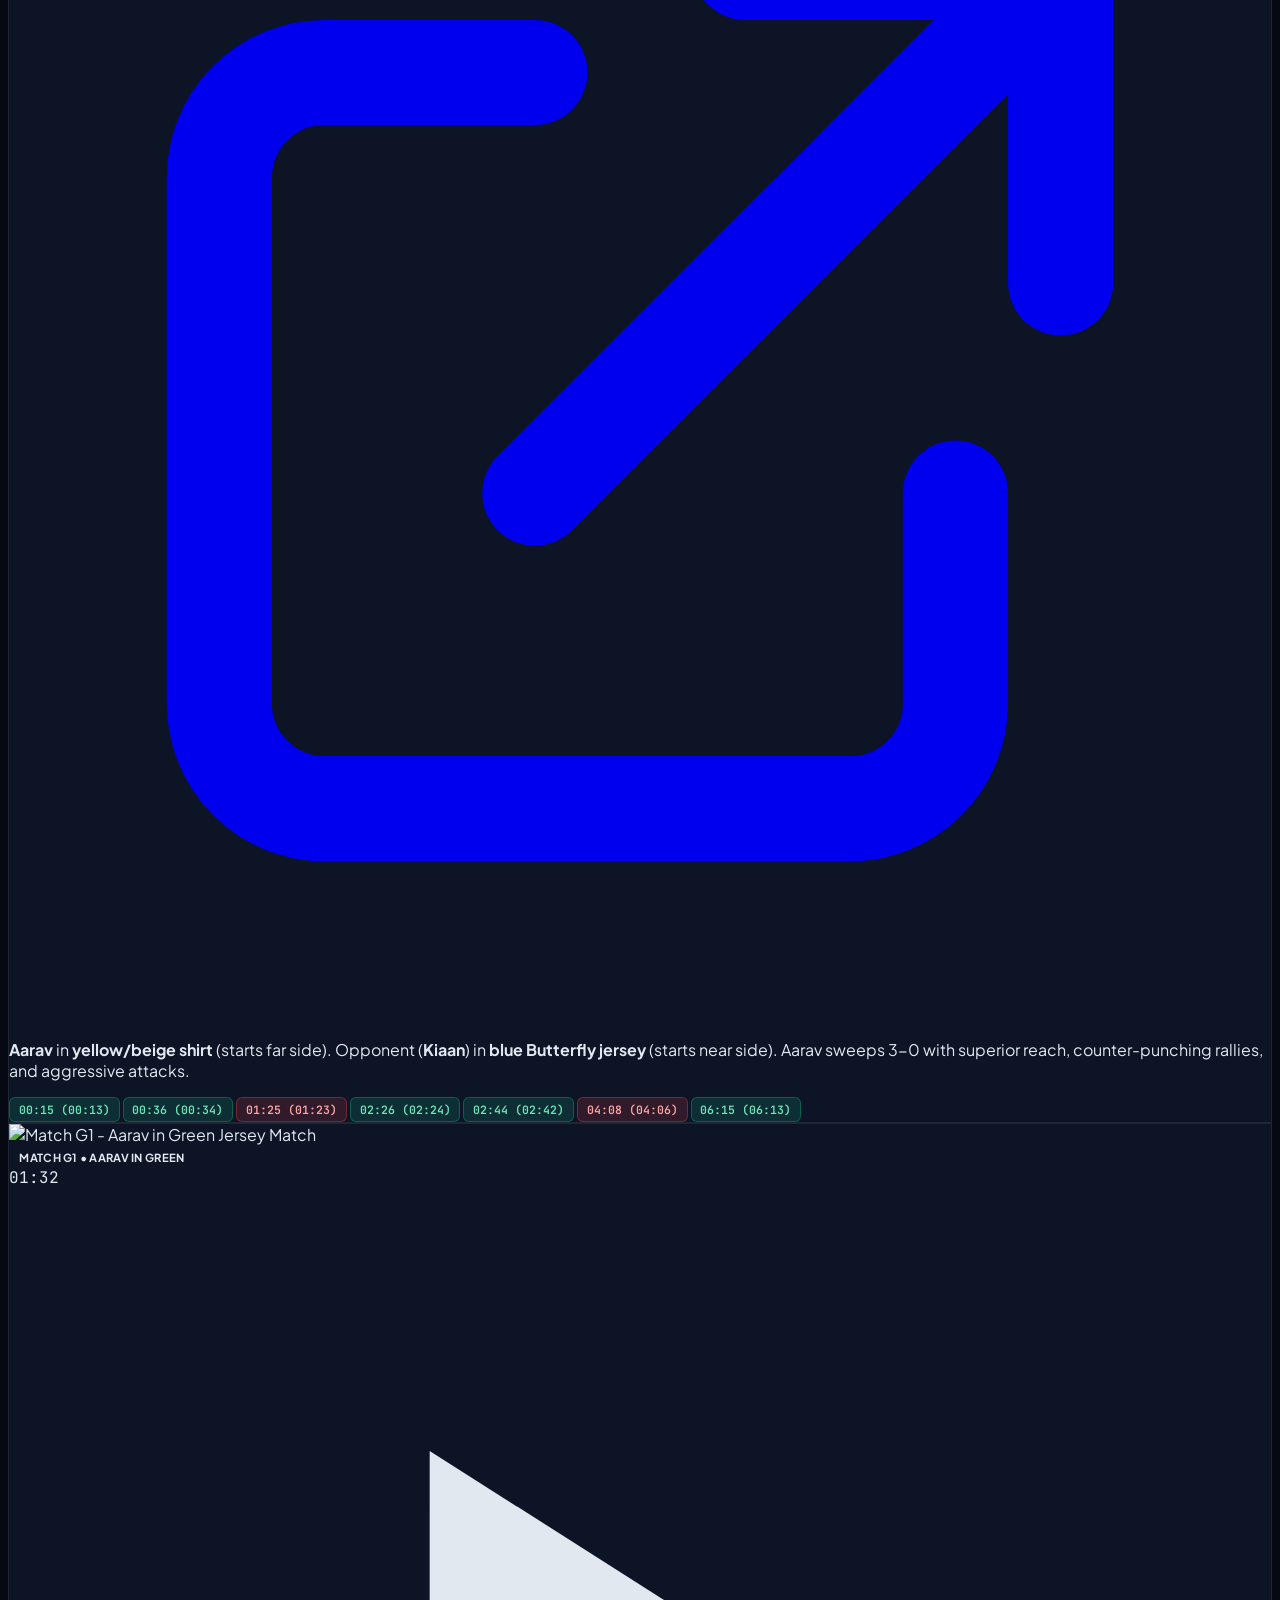
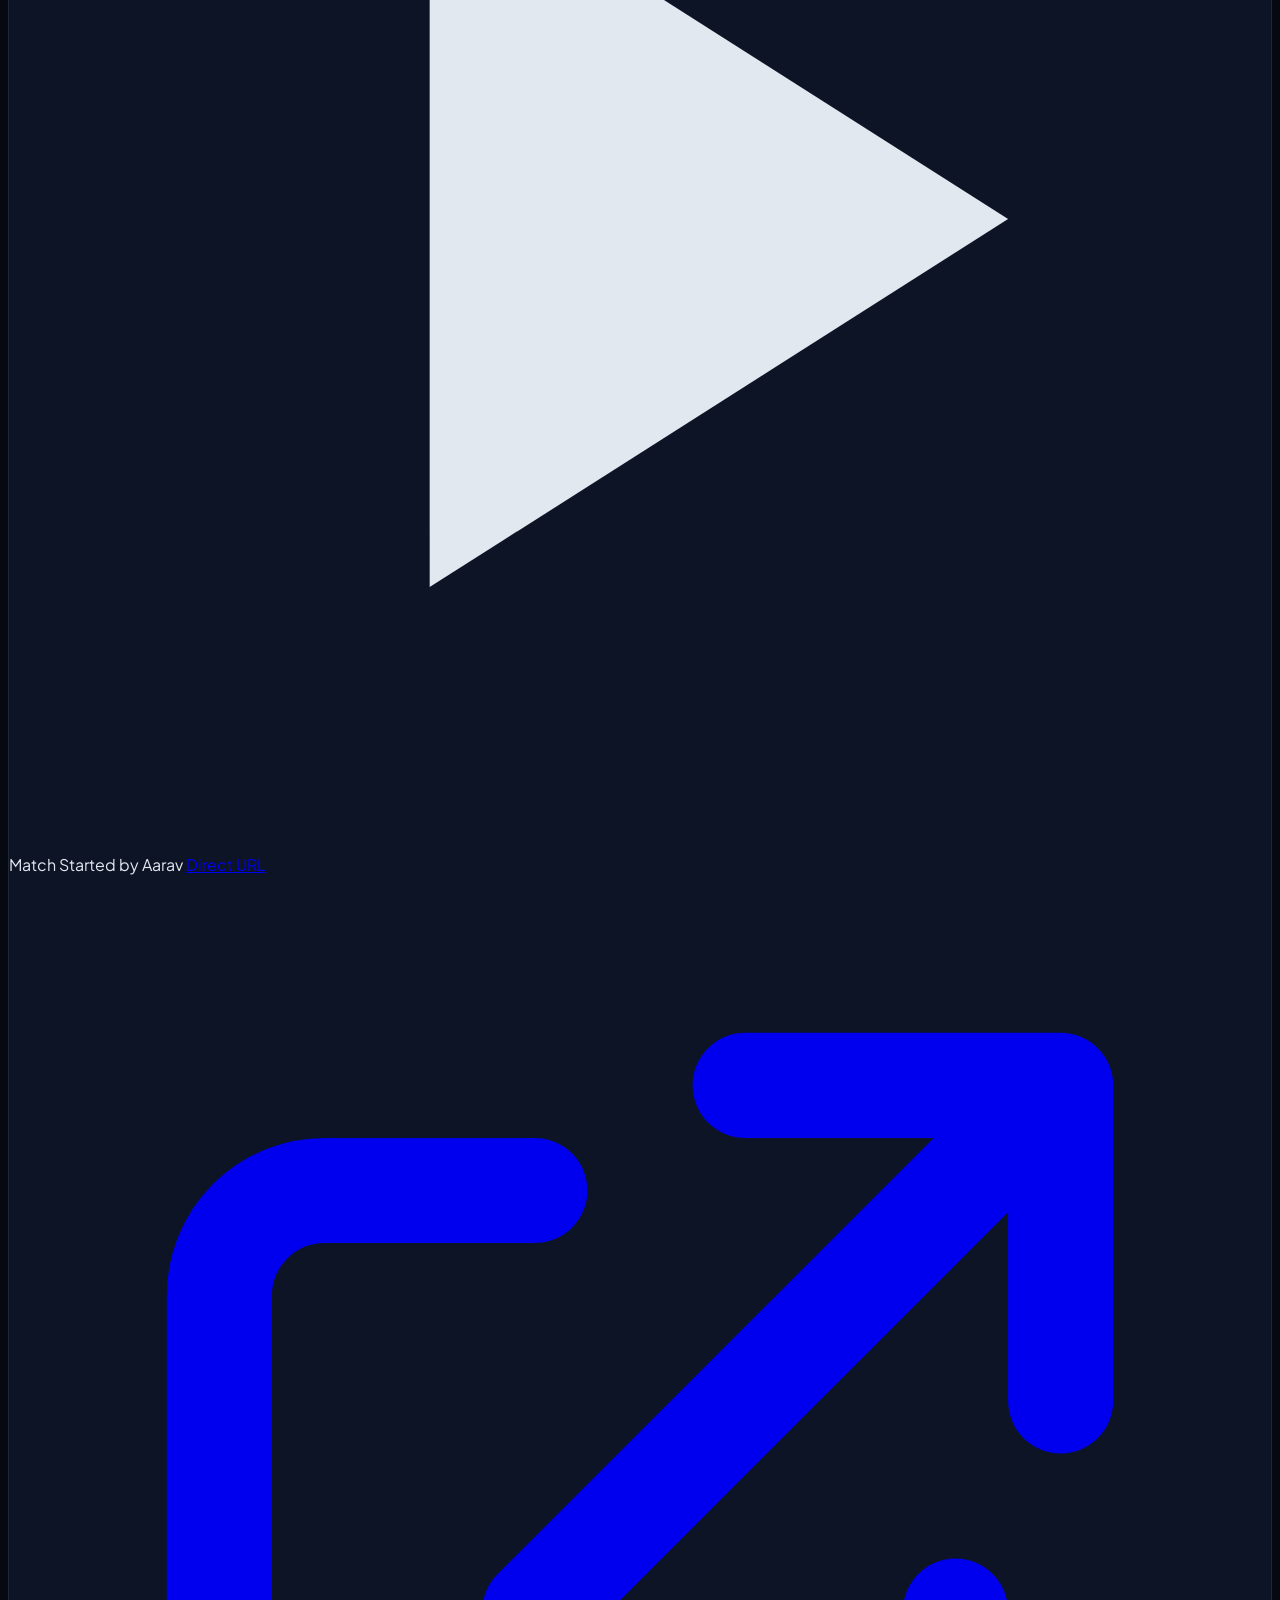
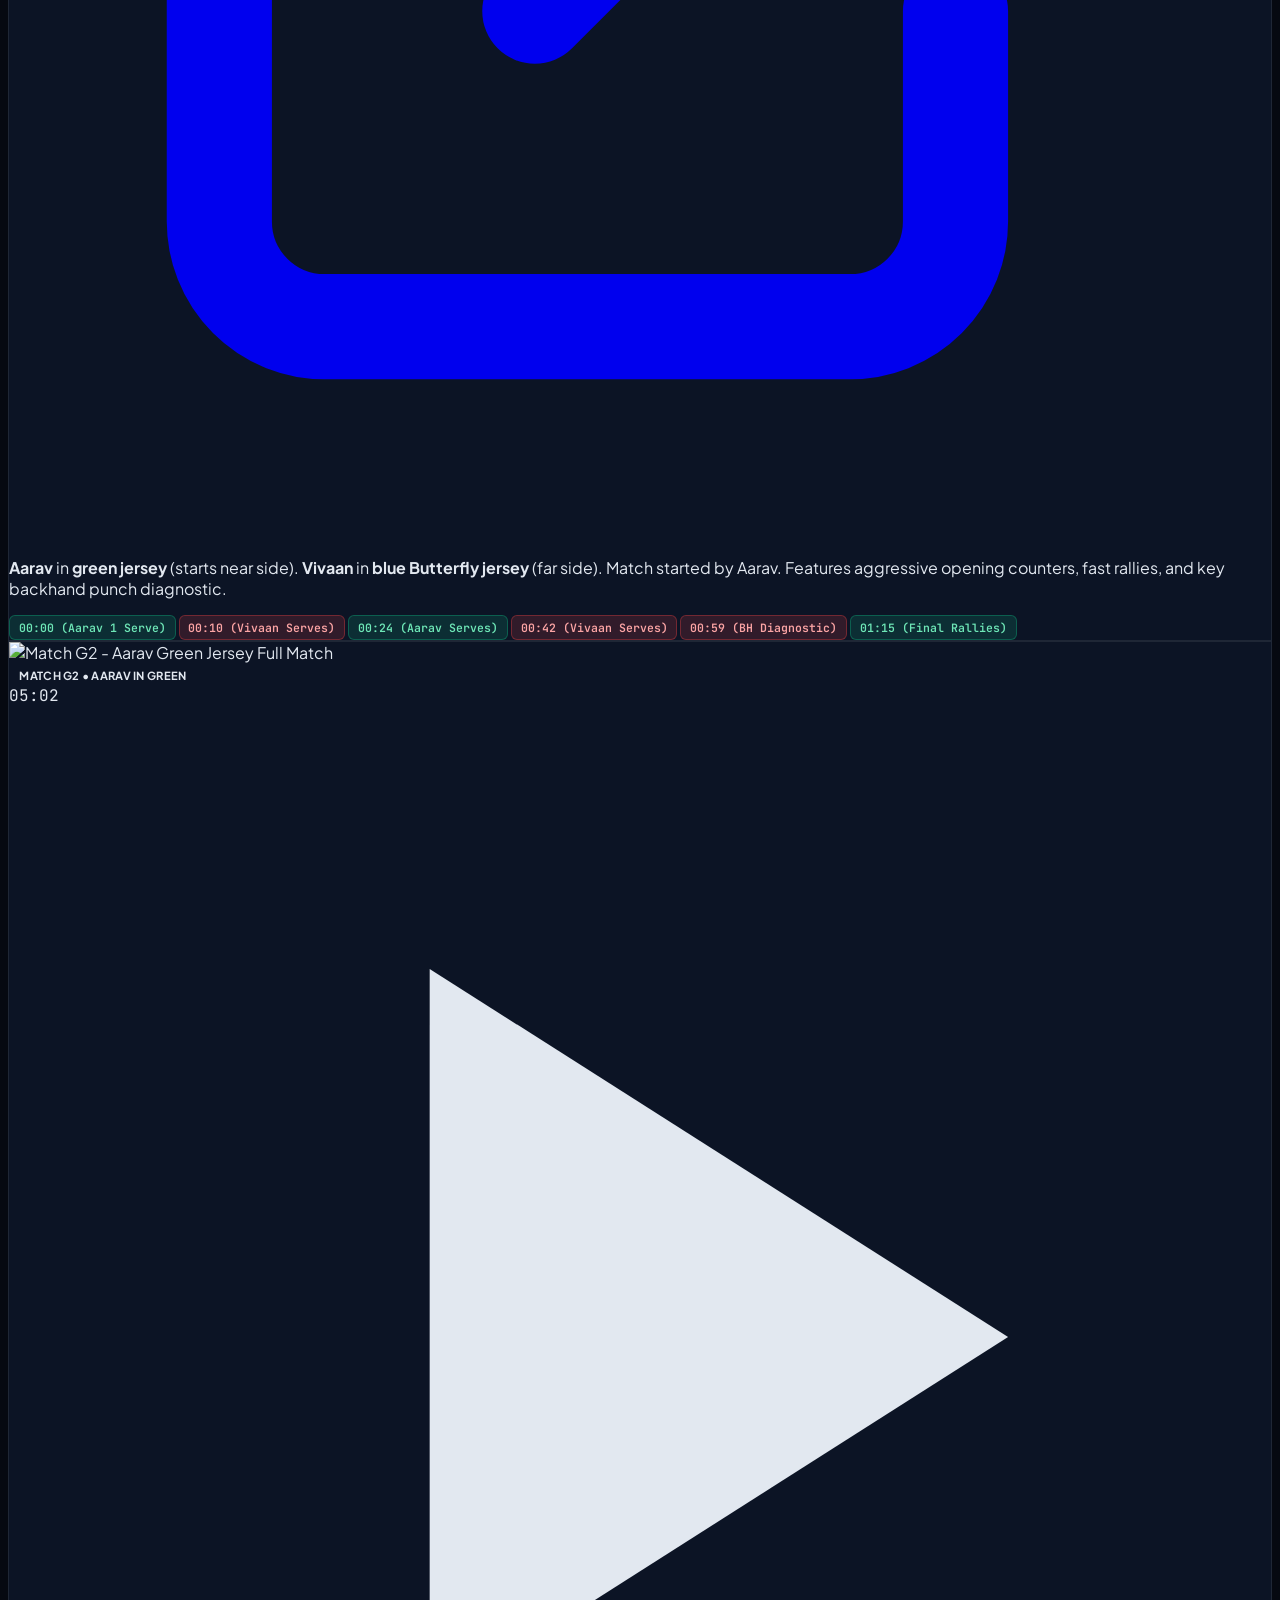
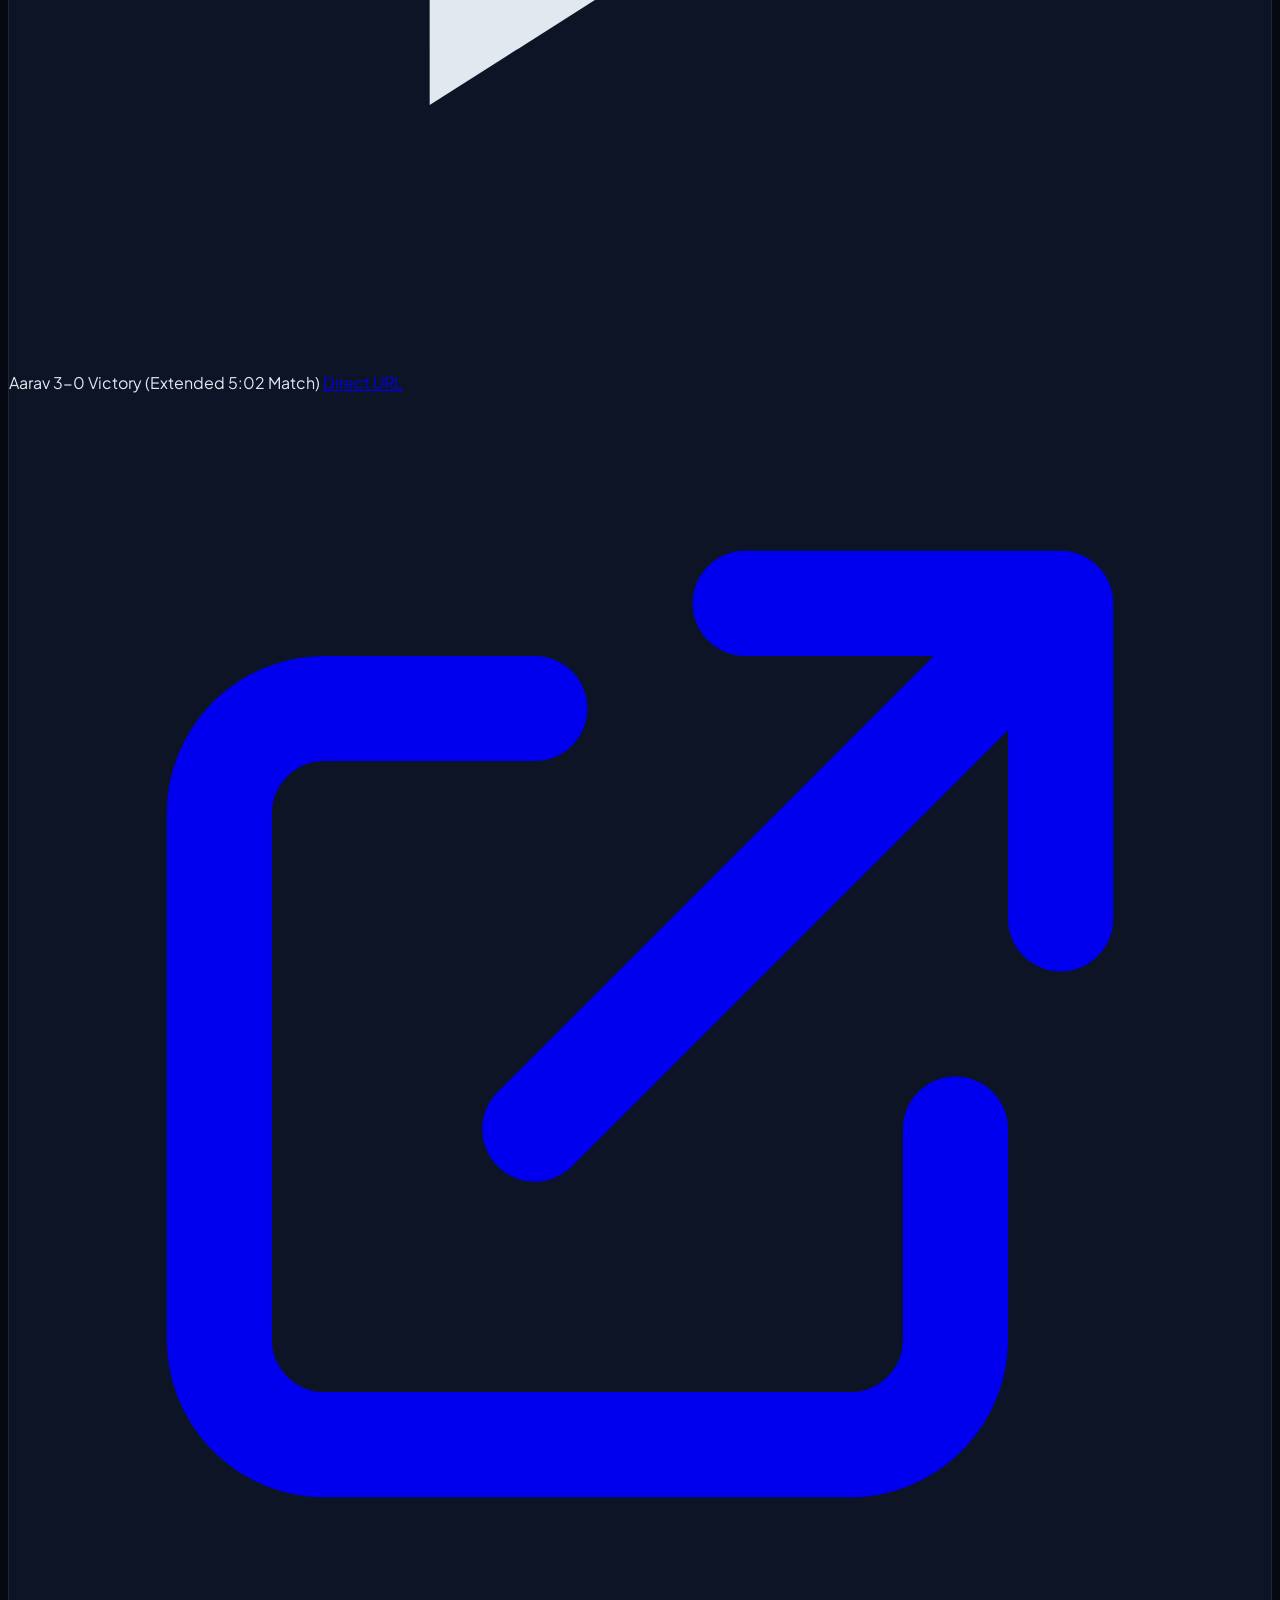
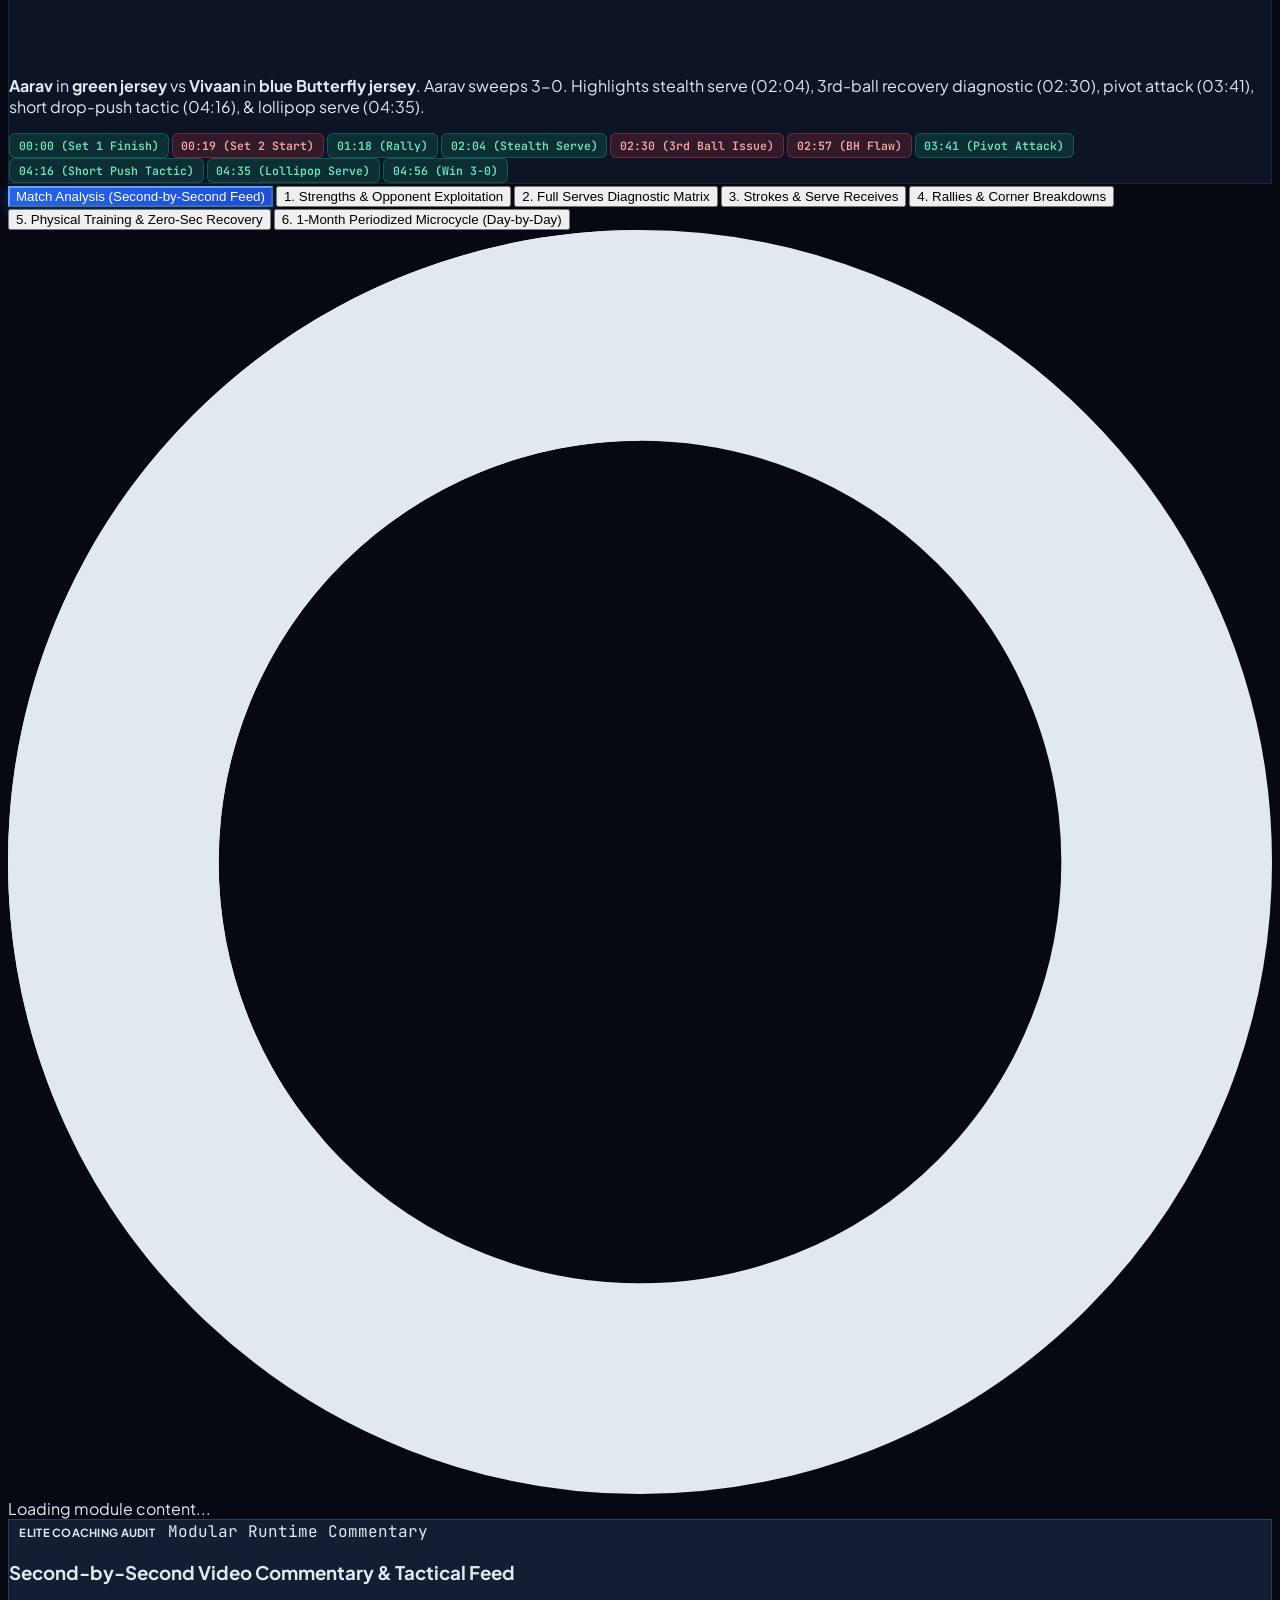
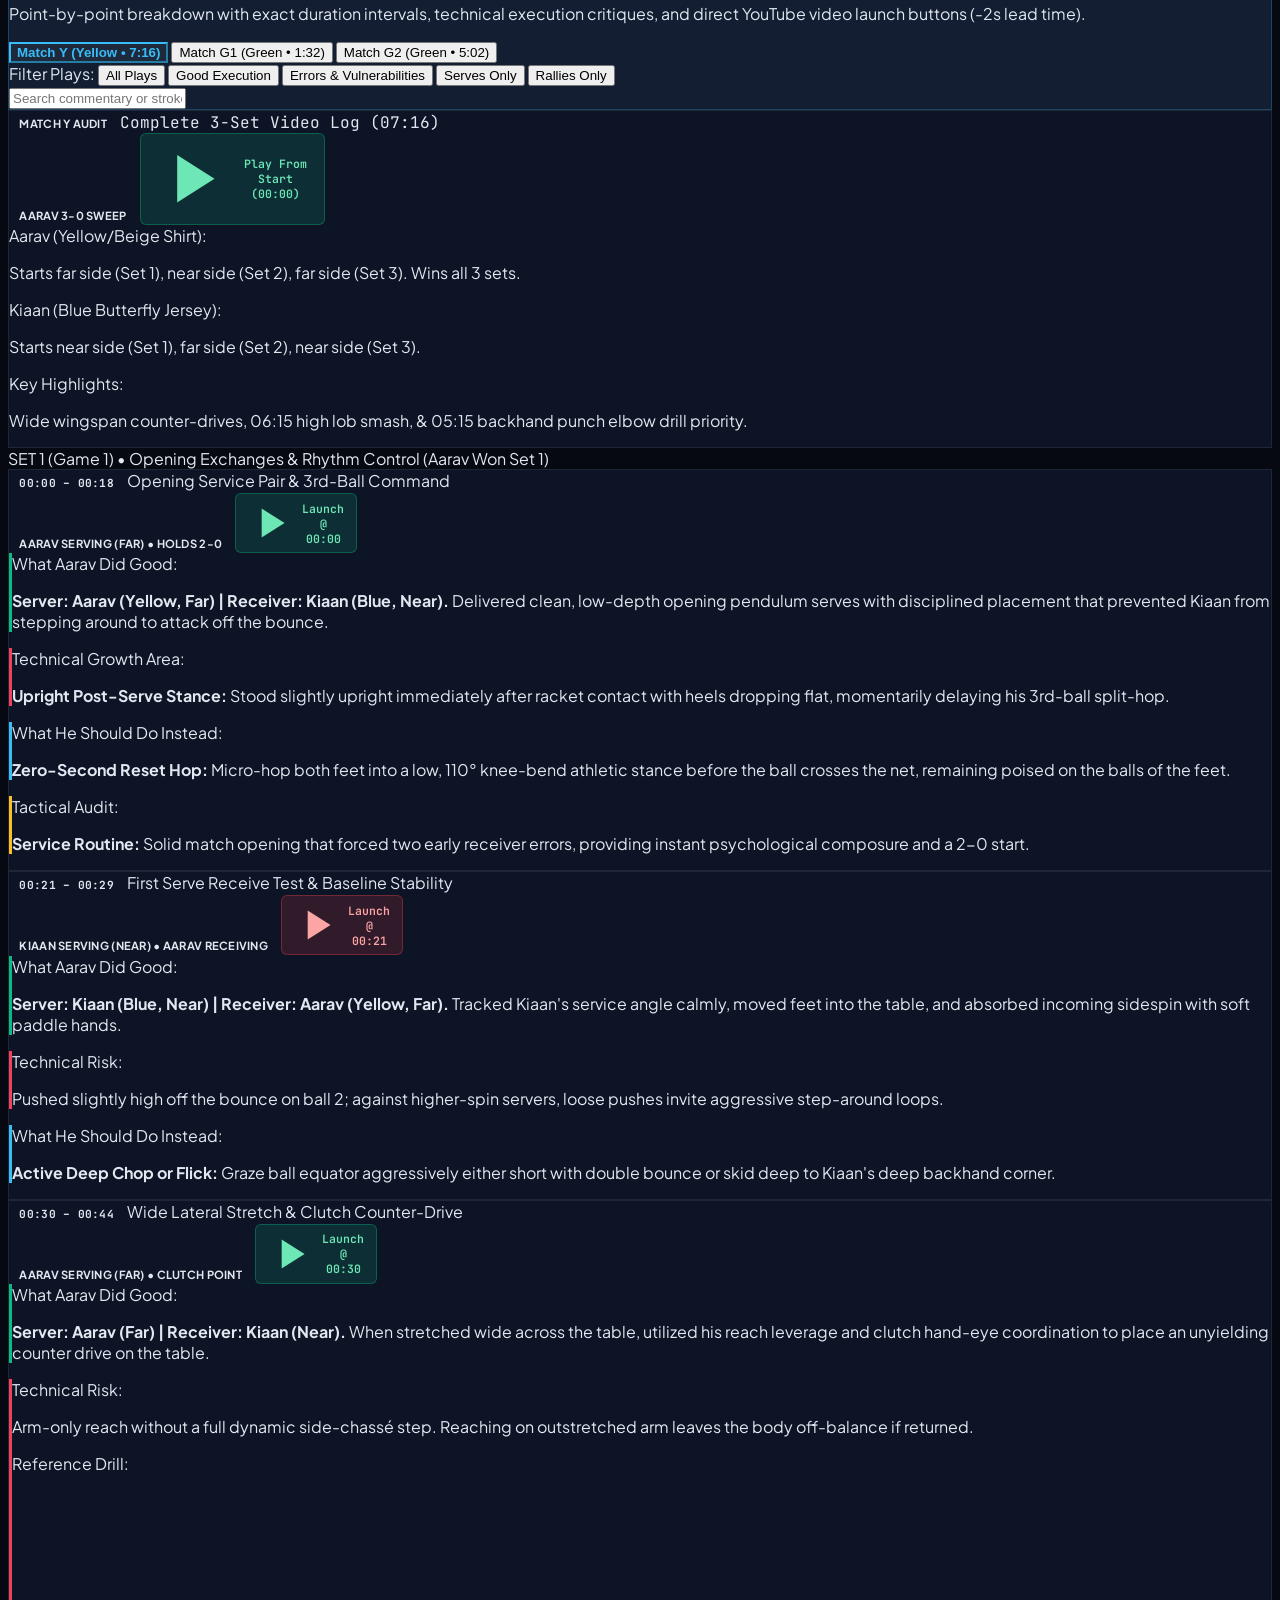
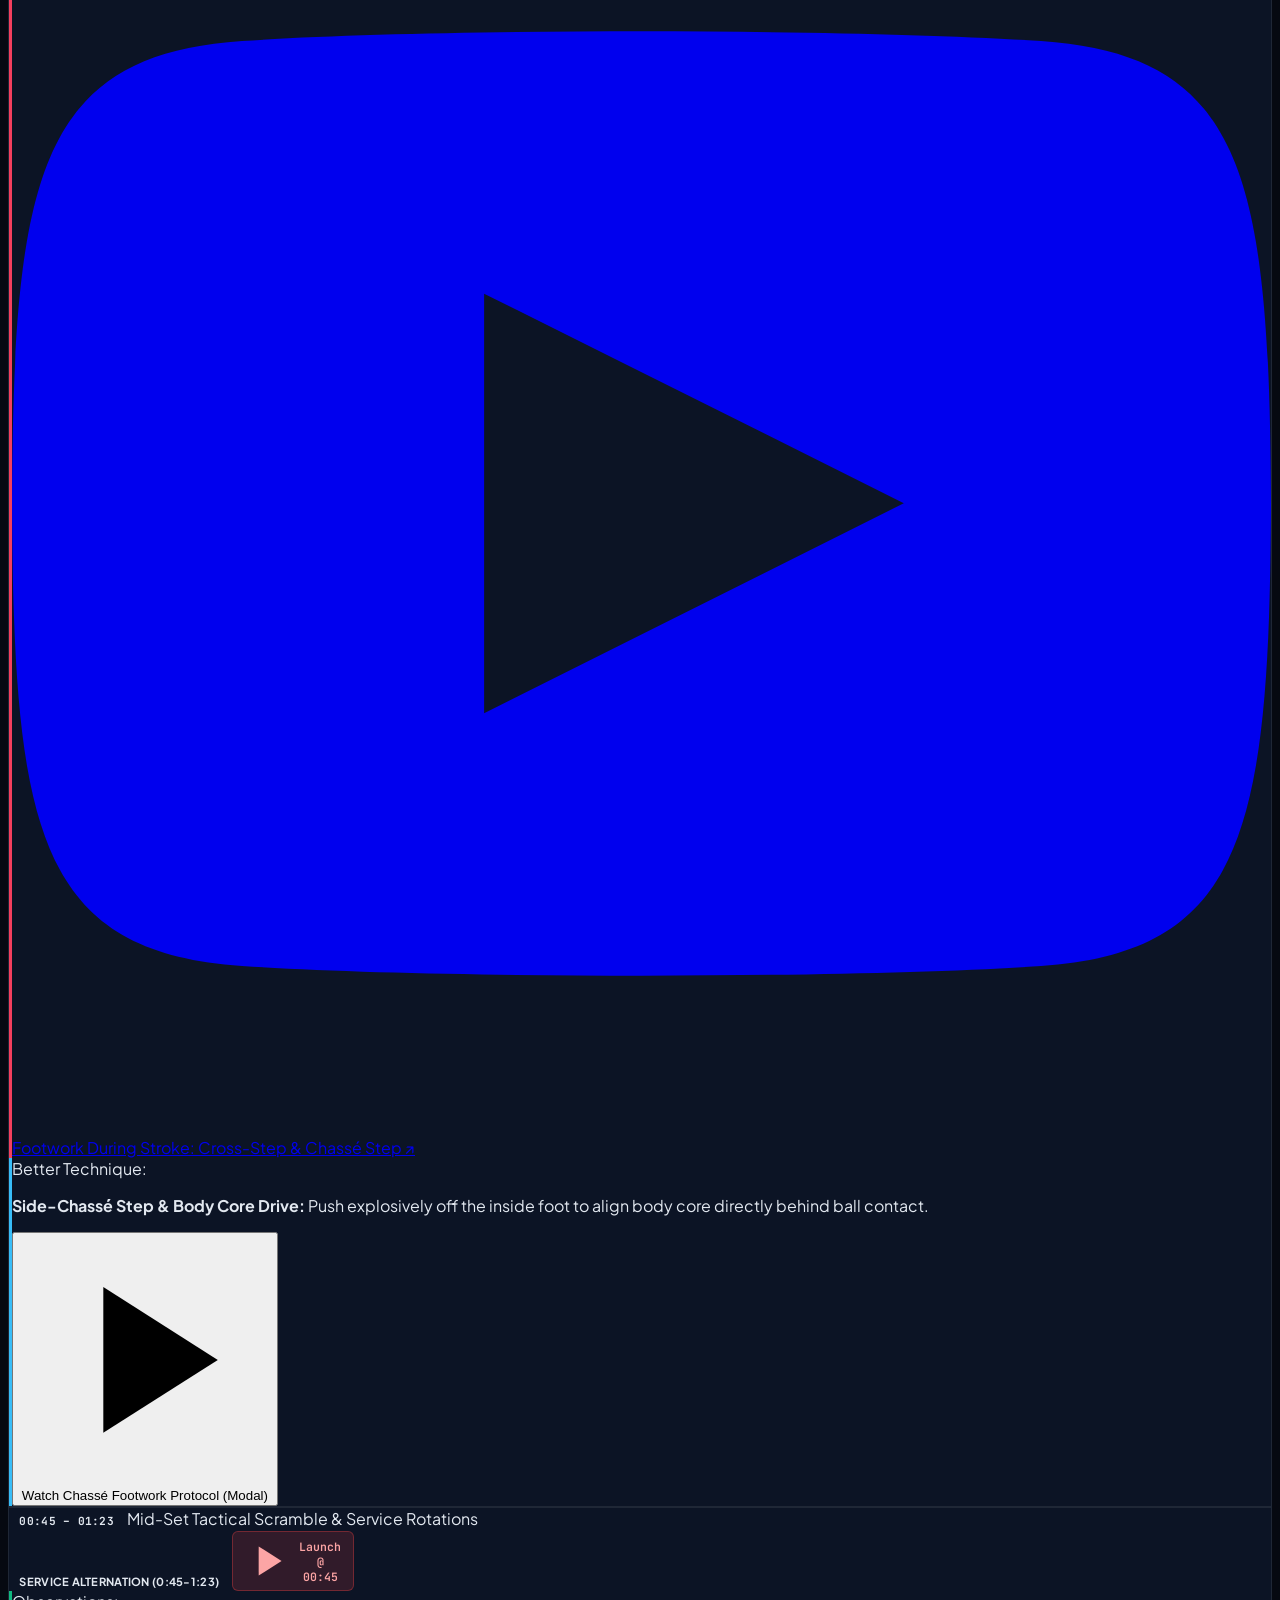
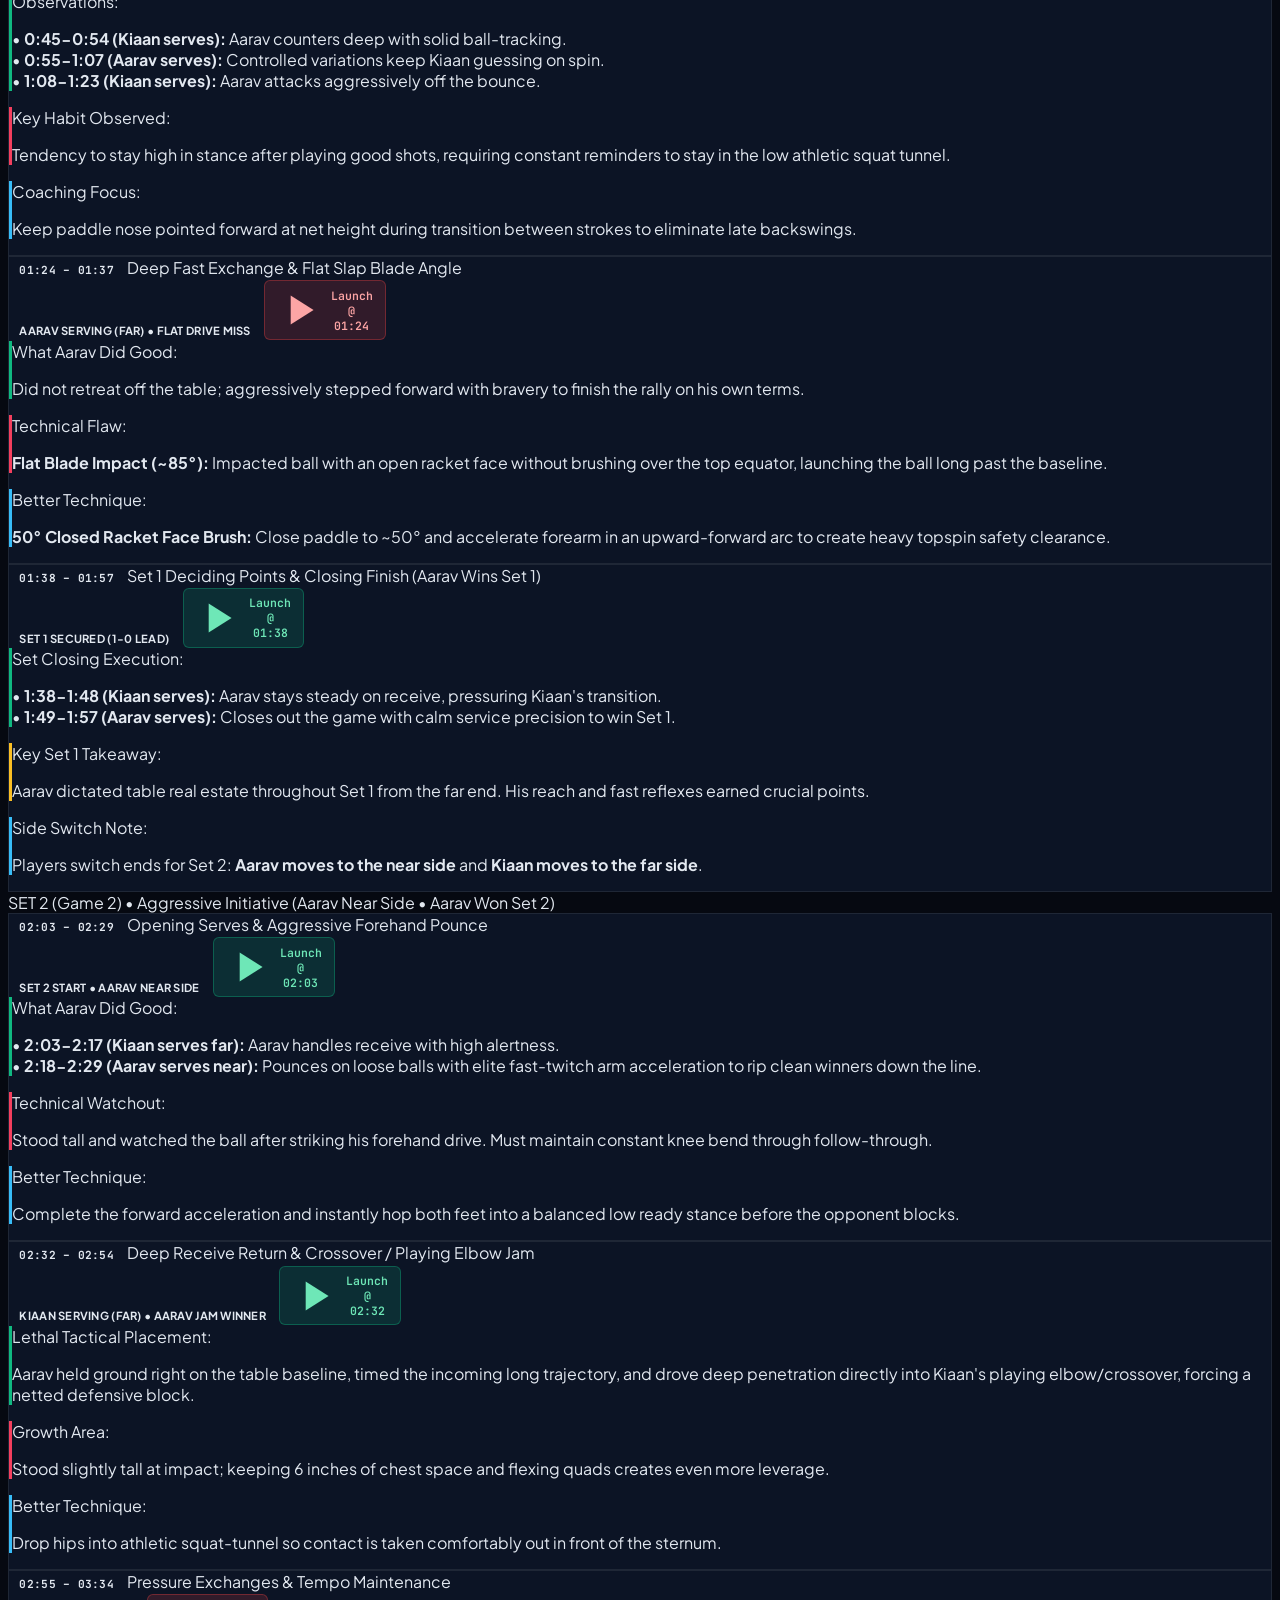
==== commit 42807a42: "updated" ====
--- a/index.html
+++ b/index.html
@@ -224,15 +224,17 @@
             Match Action Video Review
           </h2>
         </div>
-        <div class="flex items-center gap-2 flex-shrink-0">
+        <div class="flex items-center gap-1.5 flex-shrink-0">
+          <button onclick="seekModalRelative(-2)" class="px-2 py-1 rounded bg-slate-800 hover:bg-slate-700 text-[11px] font-mono font-bold text-slate-300 hover:text-white transition" title="Rewind 2 seconds (-2s Lead)">⟲ -2s</button>
           <span id="modalVideoTimeBadge" class="text-xs font-mono font-bold text-amber-300 bg-slate-950 px-2.5 py-1 rounded border border-amber-500/30">
-            00:00 (-2s Lead)
+            00:00
           </span>
-          <button id="modalLaunchExternalBtn" onclick="launchActiveModalVideo()" class="px-2.5 py-1 rounded-lg bg-red-600/90 hover:bg-red-500 text-white text-xs font-bold flex items-center gap-1.5 transition" title="Open directly on YouTube">
+          <button onclick="seekModalRelative(2)" class="px-2 py-1 rounded bg-slate-800 hover:bg-slate-700 text-[11px] font-mono font-bold text-slate-300 hover:text-white transition" title="Skip forward 2 seconds">+2s ⟳</button>
+          <button id="modalLaunchExternalBtn" onclick="launchActiveModalVideo()" class="px-2.5 py-1 rounded-lg bg-red-600/90 hover:bg-red-500 text-white text-xs font-bold flex items-center gap-1.5 transition ml-1" title="Open directly on YouTube">
             <svg class="w-3.5 h-3.5" fill="currentColor" viewBox="0 0 24 24"><path d="M19.615 3.184c-3.604-.246-11.631-.245-15.23 0-3.897.266-4.356 2.62-4.385 8.816.029 6.185.484 8.549 4.385 8.816 3.6.245 11.626.246 15.23 0 3.897-.266 4.356-2.62 4.385-8.816-.029-6.185-.484-8.549-4.385-8.816zm-10.615 12.816v-8l8 3.993-8 4.007z"/></svg>
             <span class="hidden sm:inline">Open YouTube</span>
           </button>
-          <button onclick="closeLaunchModal()" class="w-8 h-8 rounded-lg bg-slate-800 hover:bg-slate-700 text-slate-300 hover:text-white flex items-center justify-center transition" title="Close video (Esc)">
+          <button onclick="closeLaunchModal()" class="w-8 h-8 rounded-lg bg-slate-800 hover:bg-slate-700 text-slate-300 hover:text-white flex items-center justify-center transition ml-1" title="Close video (Esc)">
             <svg class="w-4 h-4" fill="none" stroke="currentColor" viewBox="0 0 24 24"><path stroke-linecap="round" stroke-linejoin="round" stroke-width="2" d="M6 18L18 6M6 6l12 12"/></svg>
           </button>
         </div>
@@ -429,14 +431,14 @@
     // MODAL VIDEO CONTROLLER (DOES NOT SCROLL, RESTORES EXACT POSITION)
     // ==============================================================
     let activeModalVideoId = '';
-    let activeModalLeadSeconds = 0;
+    let activeModalCurrentSeconds = 0;
     let savedScrollPosition = 0;
 
     function openLaunchModal(videoId, targetSeconds, titleText) {
       // Remember scroll position before modal opens
       savedScrollPosition = window.pageYOffset || document.documentElement.scrollTop || document.body.scrollTop || 0;
       activeModalVideoId = videoId;
-      activeModalLeadSeconds = Math.max(0, targetSeconds - 2);
+      activeModalCurrentSeconds = targetSeconds;
 
       const titleEl = document.getElementById('modalVideoTitle');
       const badgeEl = document.getElementById('modalVideoTimeBadge');
@@ -449,11 +451,11 @@
         return `${String(m).padStart(2, '0')}:${String(sec).padStart(2, '0')}`;
       };
 
-      if (titleEl) titleEl.innerText = titleText + ` @ ${formatTime(targetSeconds)} (Leads at ${formatTime(activeModalLeadSeconds)})`;
-      if (badgeEl) badgeEl.innerText = `${formatTime(activeModalLeadSeconds)} (-2s Lead)`;
+      if (titleEl) titleEl.innerText = titleText + ` @ ${formatTime(targetSeconds)}`;
+      if (badgeEl) badgeEl.innerText = `${formatTime(targetSeconds)}`;
       
       if (iframe) {
-        iframe.src = `https://www.youtube.com/embed/${videoId}?start=${activeModalLeadSeconds}&autoplay=1&rel=0&enablejsapi=1`;
+        iframe.src = `https://www.youtube.com/embed/${videoId}?start=${targetSeconds}&autoplay=1&rel=0&enablejsapi=1`;
       }
 
       if (overlay) {
@@ -462,6 +464,22 @@
 
       // Prevent background scrolling while modal is open
       document.body.style.overflow = 'hidden';
+    }
+
+    function seekModalRelative(delta) {
+      if (!activeModalVideoId) return;
+      activeModalCurrentSeconds = Math.max(0, activeModalCurrentSeconds + delta);
+      const badgeEl = document.getElementById('modalVideoTimeBadge');
+      const iframe = document.getElementById('modalVideoIframe');
+      const formatTime = (s) => {
+        const m = Math.floor(s / 60);
+        const sec = s % 60;
+        return `${String(m).padStart(2, '0')}:${String(sec).padStart(2, '0')}`;
+      };
+      if (badgeEl) badgeEl.innerText = `${formatTime(activeModalCurrentSeconds)}`;
+      if (iframe) {
+        iframe.src = `https://www.youtube.com/embed/${activeModalVideoId}?start=${activeModalCurrentSeconds}&autoplay=1&rel=0&enablejsapi=1`;
+      }
     }
 
     function closeLaunchModal() {
@@ -493,7 +511,7 @@
 
     function launchActiveModalVideo() {
       if (!activeModalVideoId) return;
-      const url = `https://www.youtube.com/watch?v=${activeModalVideoId}&t=${activeModalLeadSeconds}s`;
+      const url = `https://www.youtube.com/watch?v=${activeModalVideoId}&t=${activeModalCurrentSeconds}s`;
       window.open(url, '_blank', 'noopener,noreferrer');
     }
 
